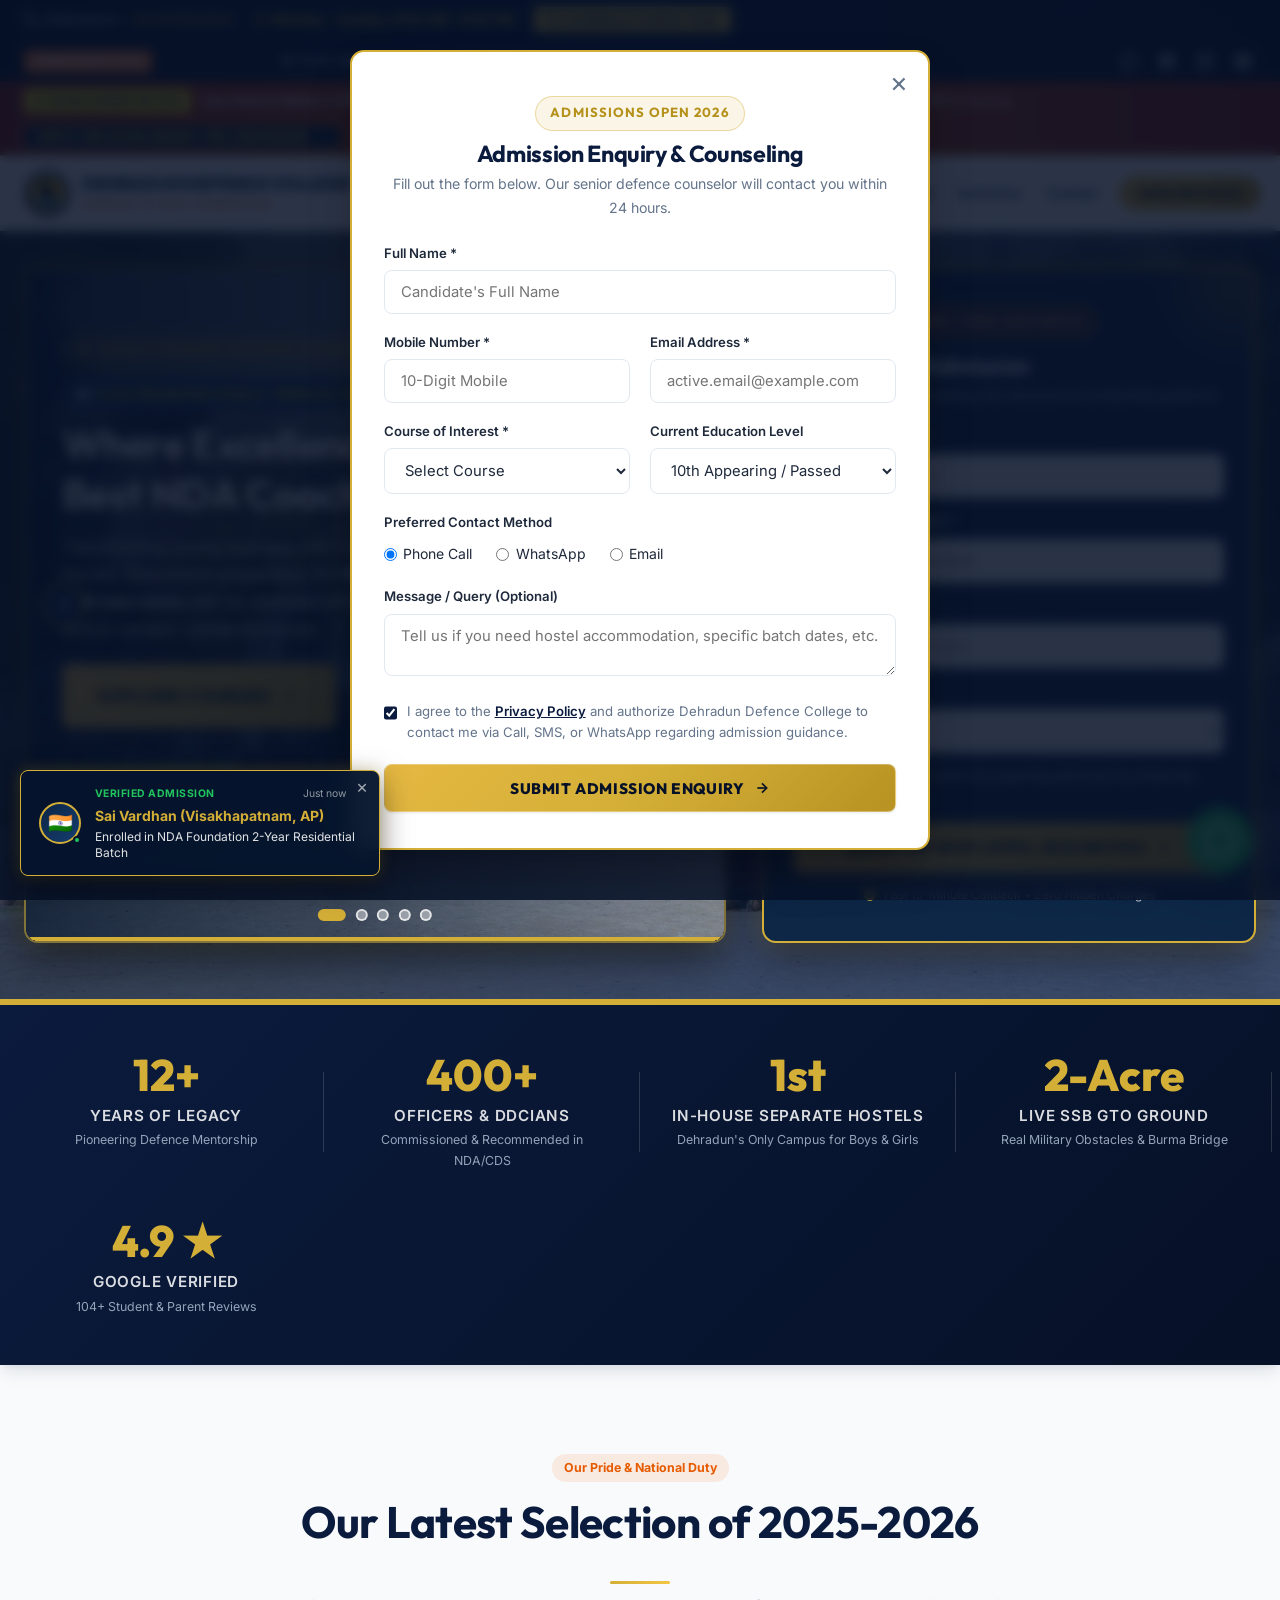
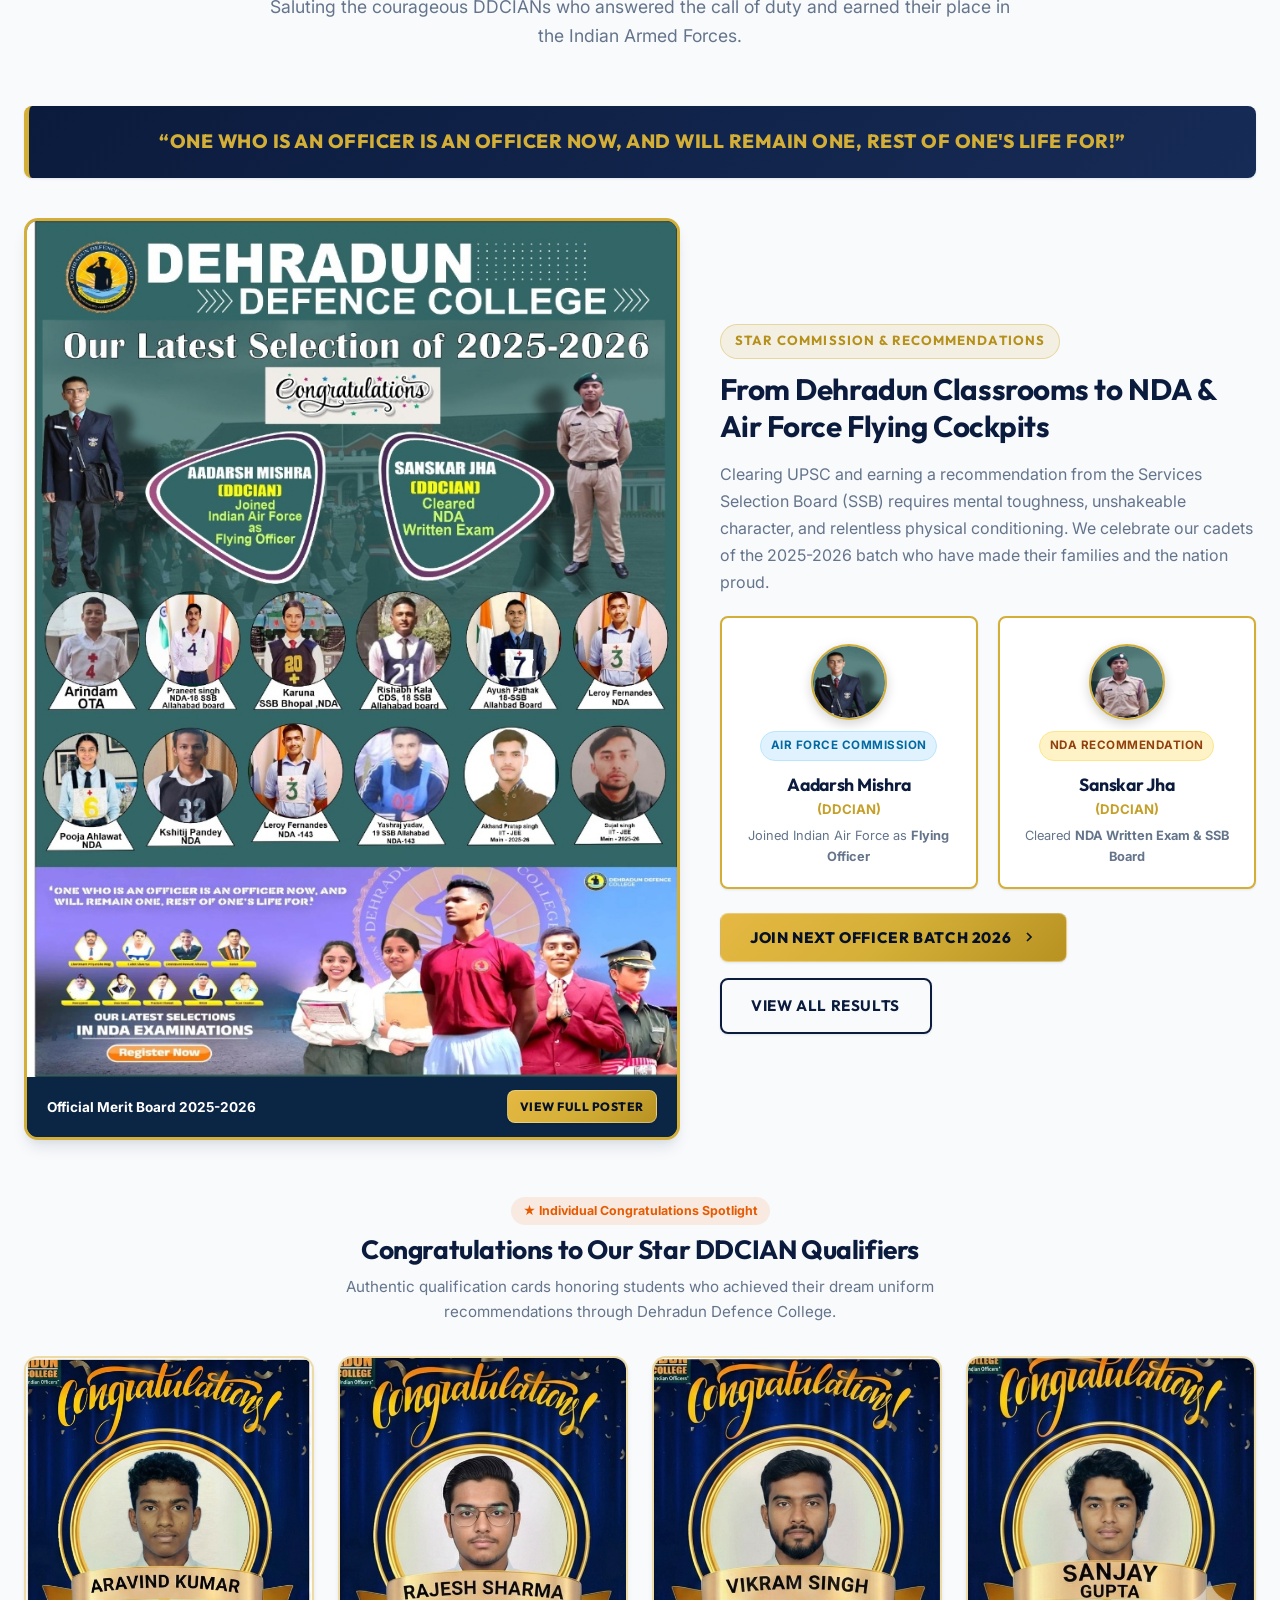
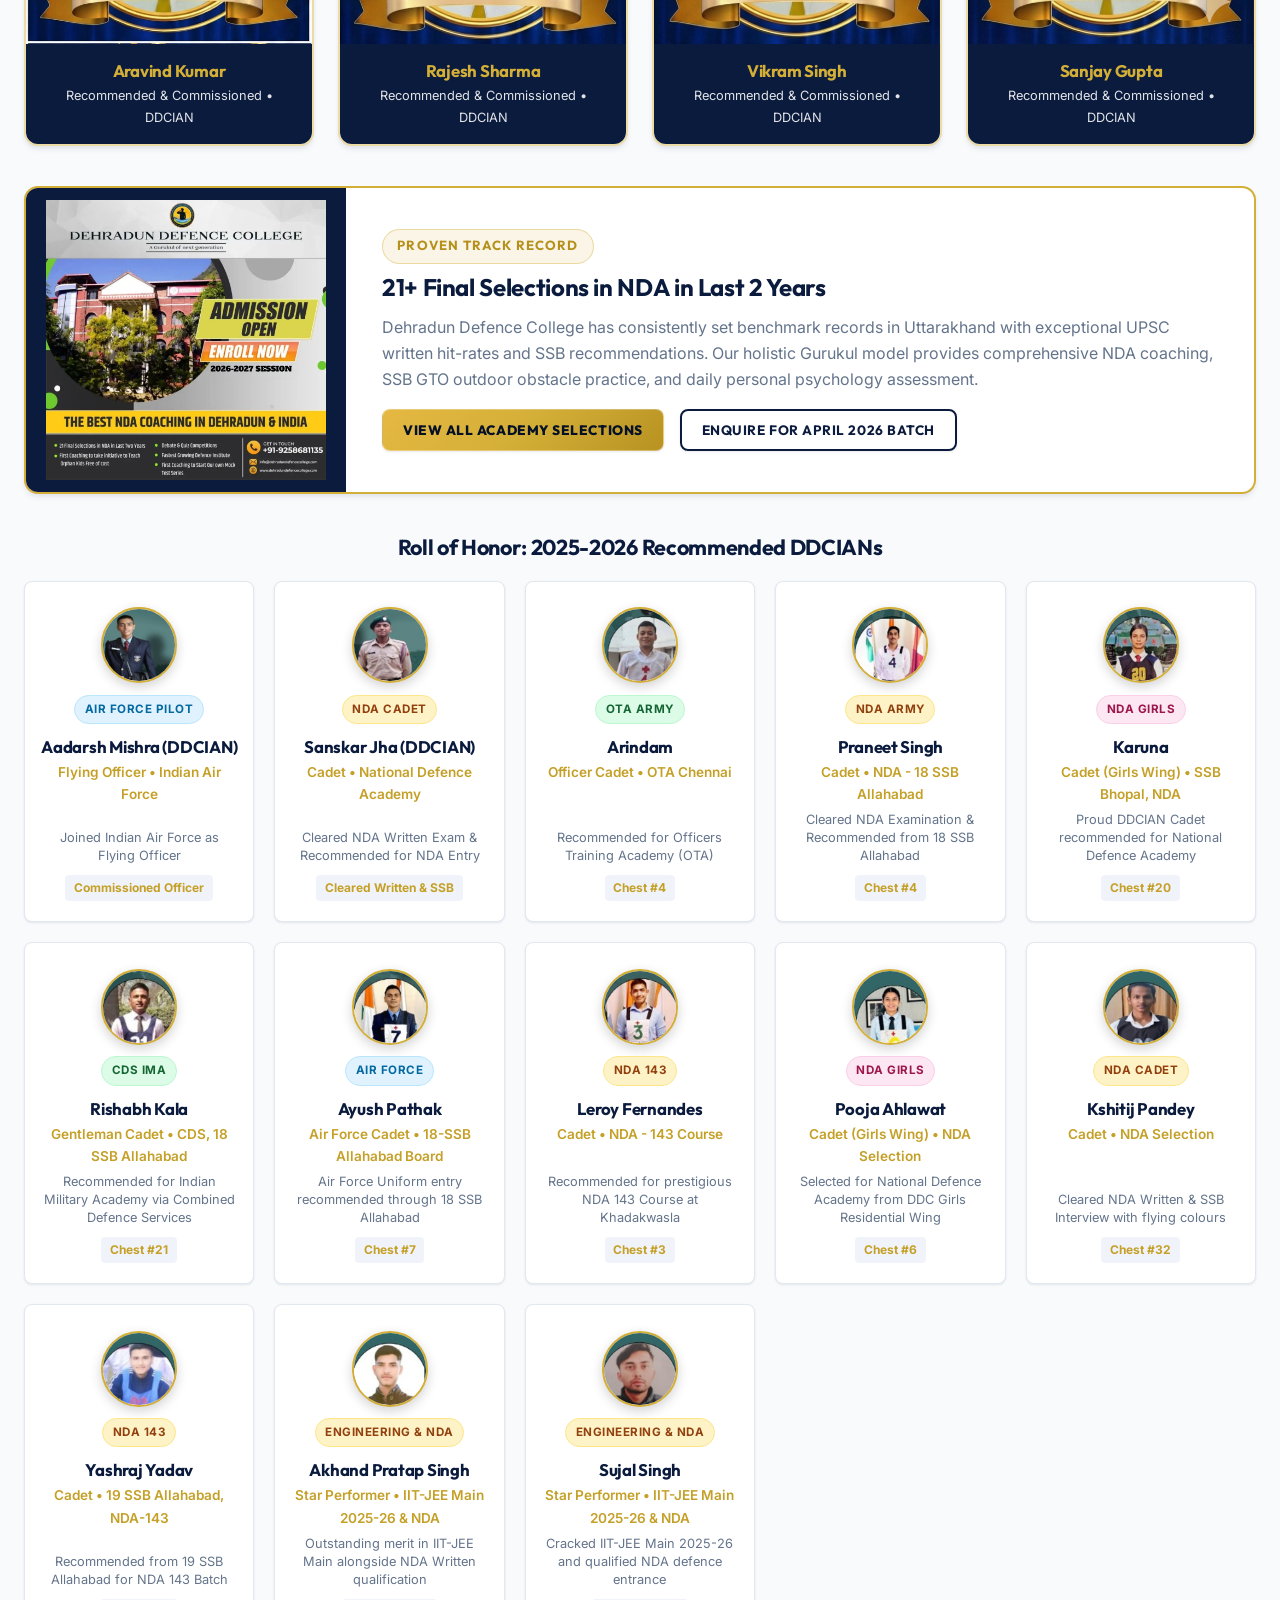
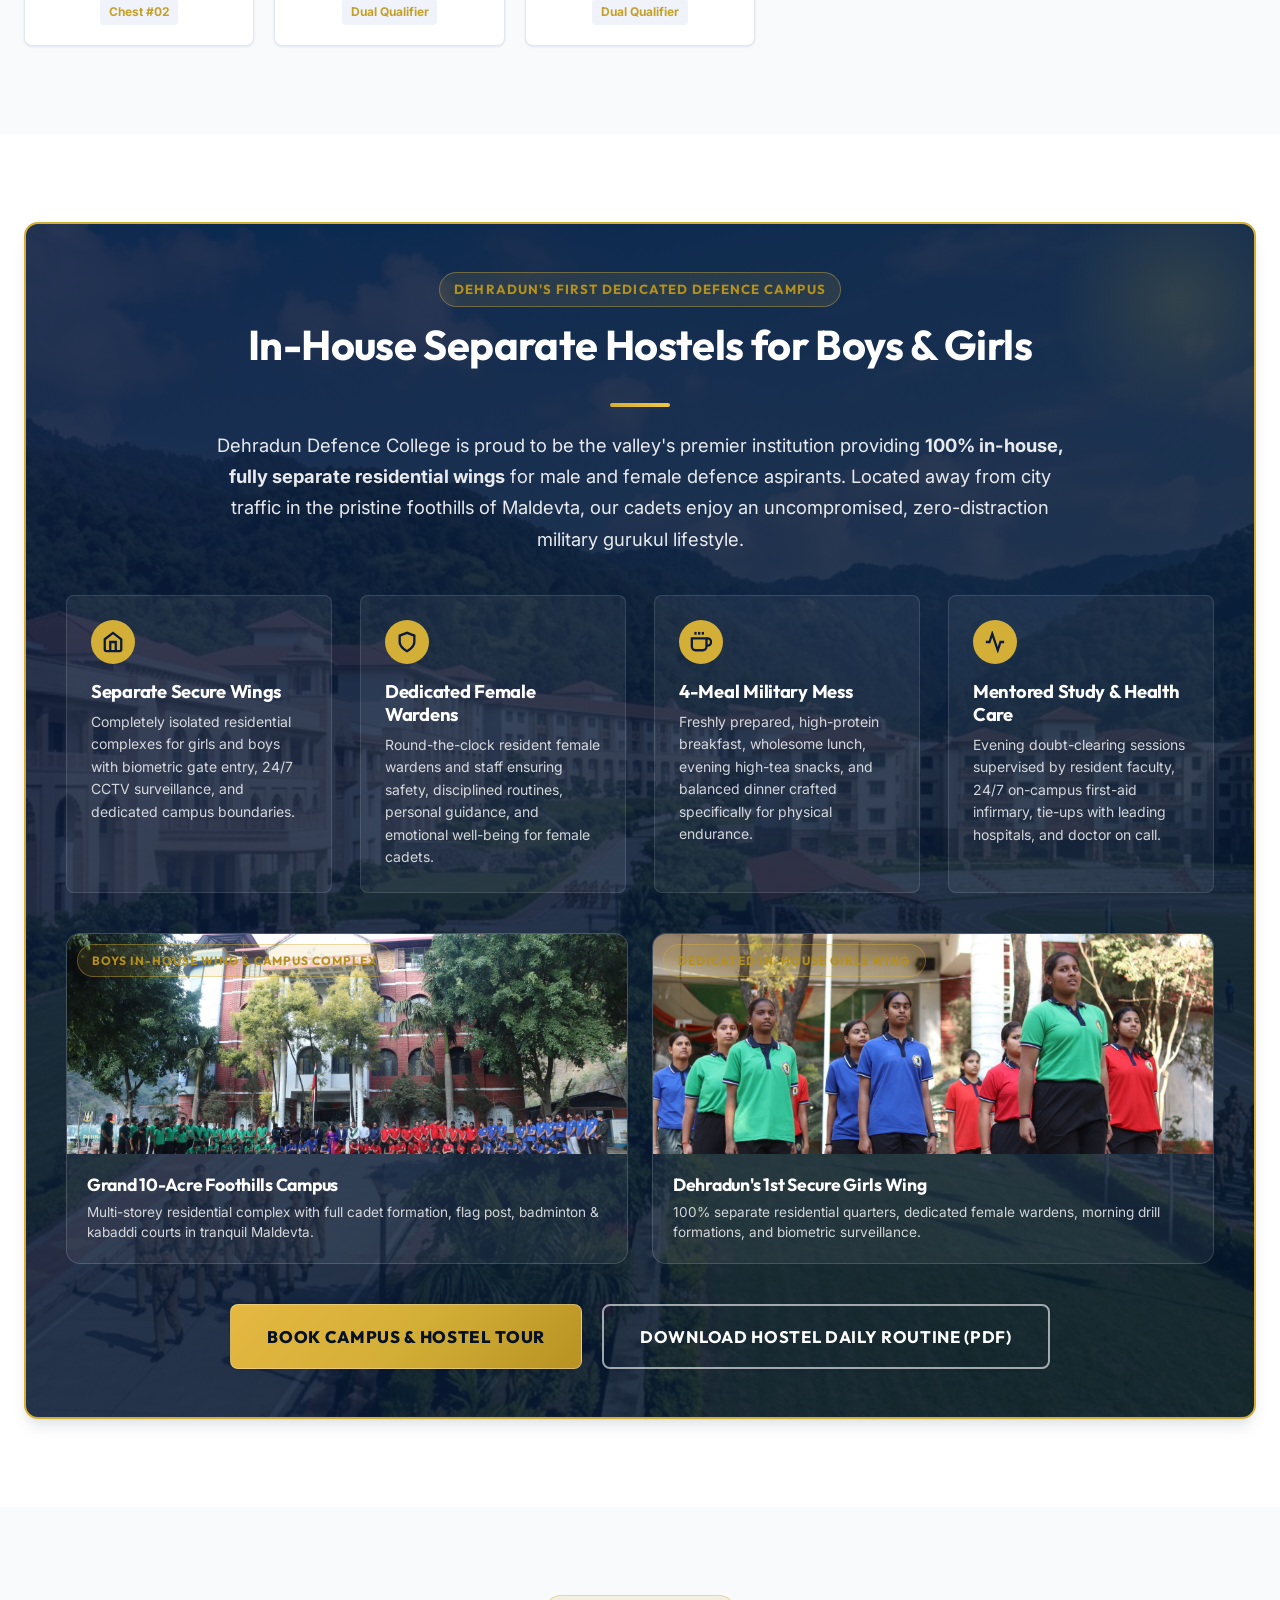
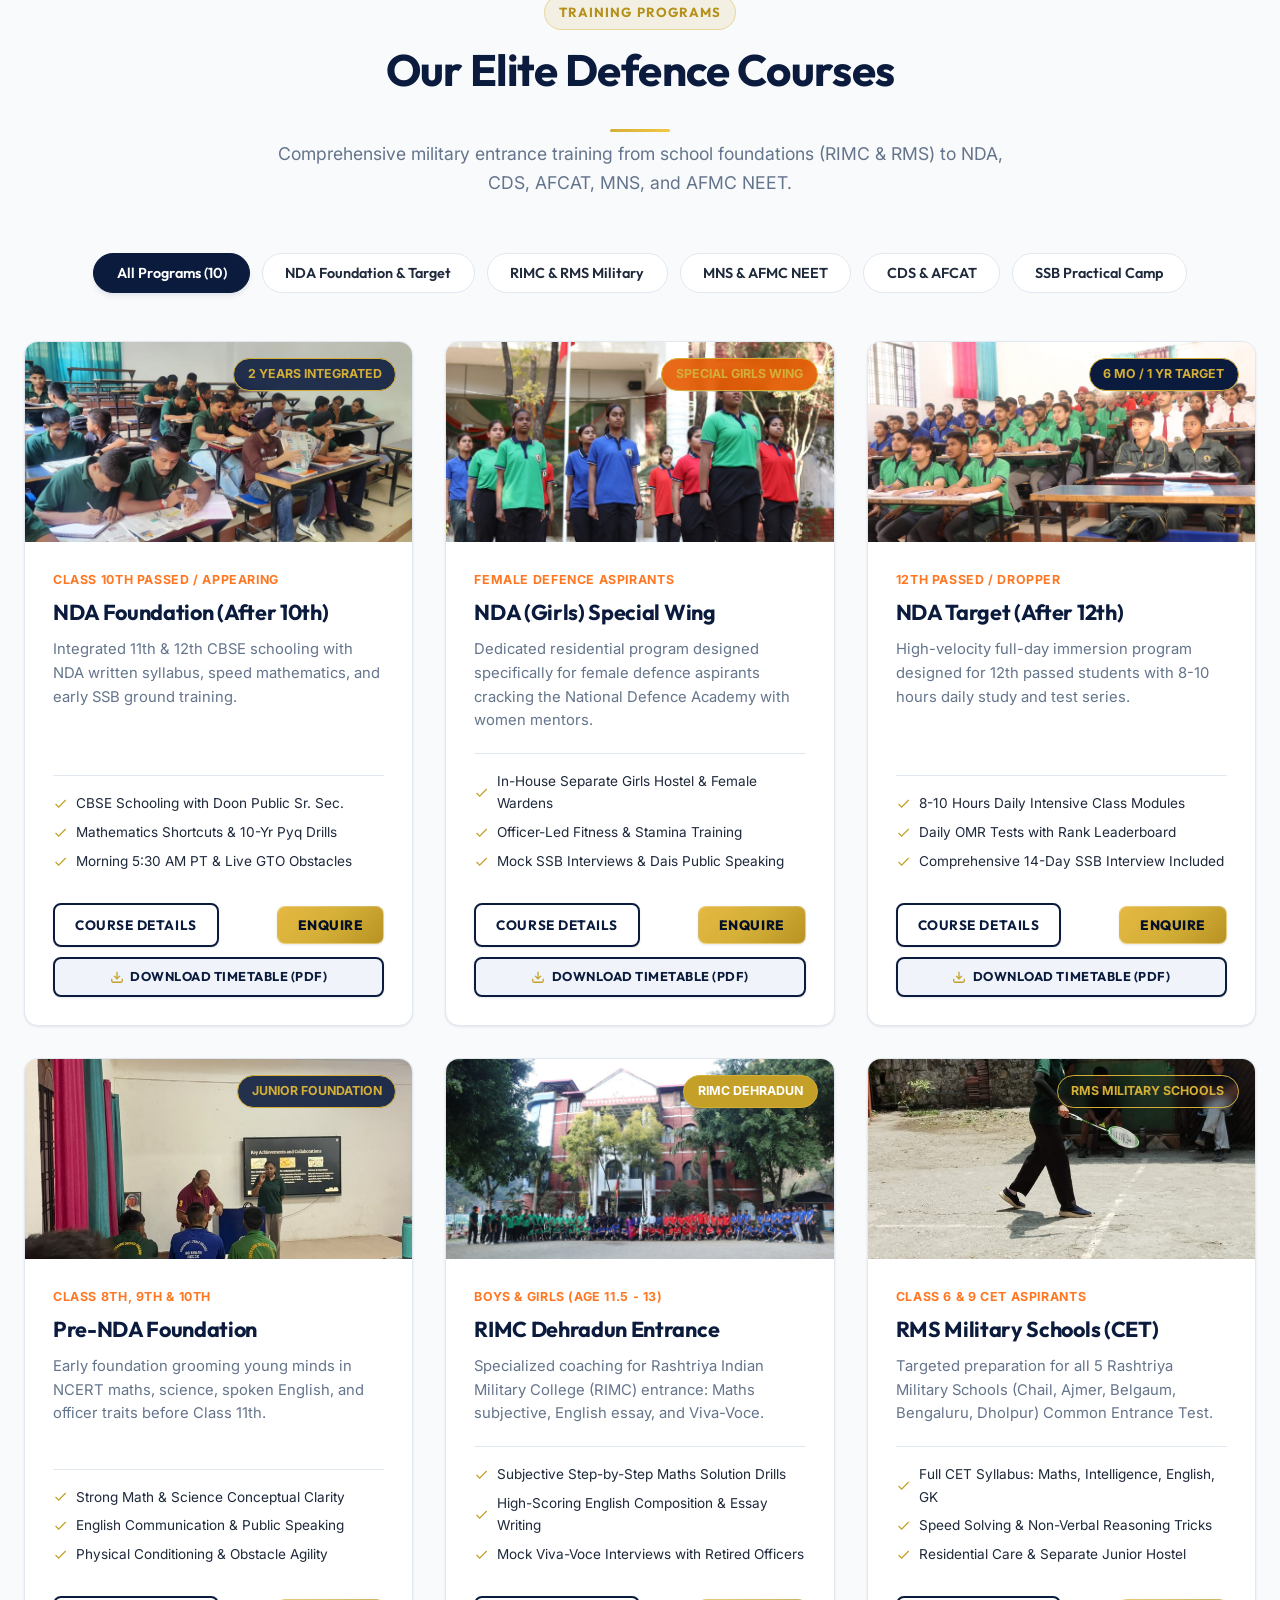
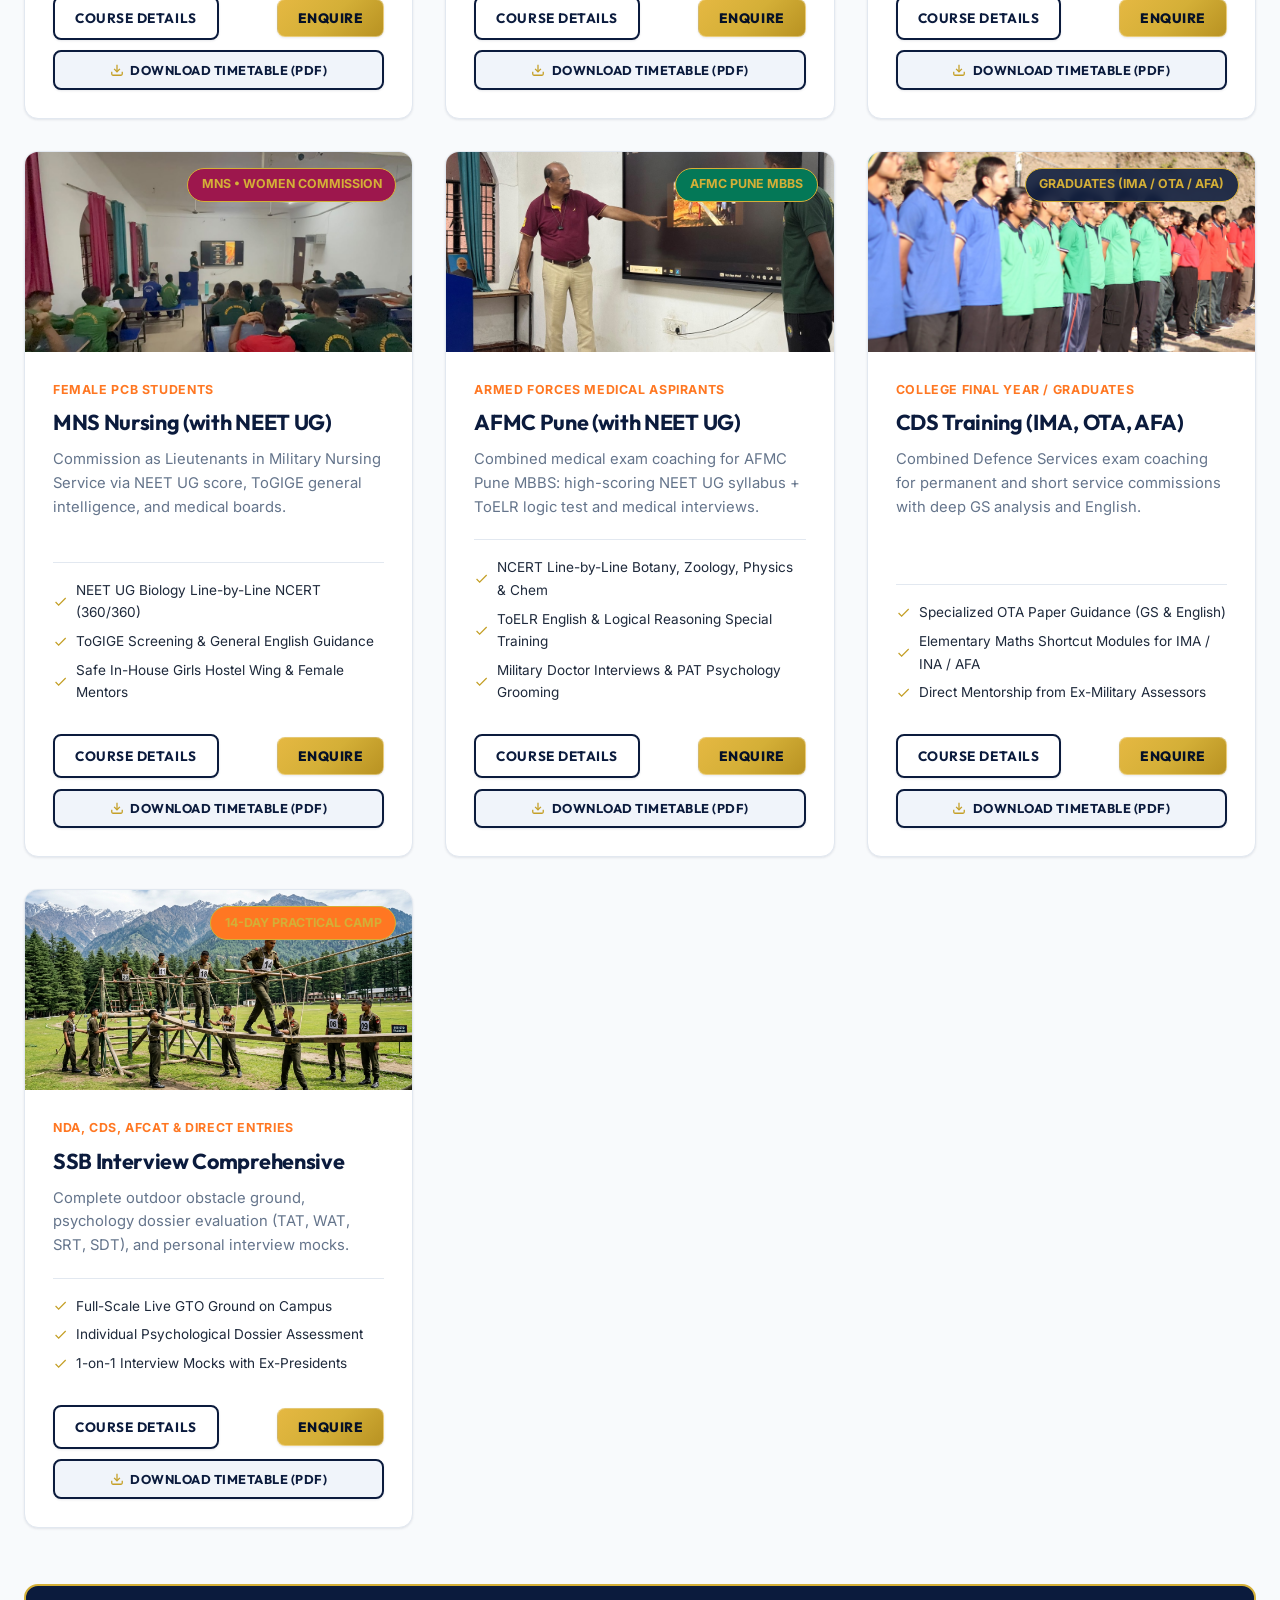
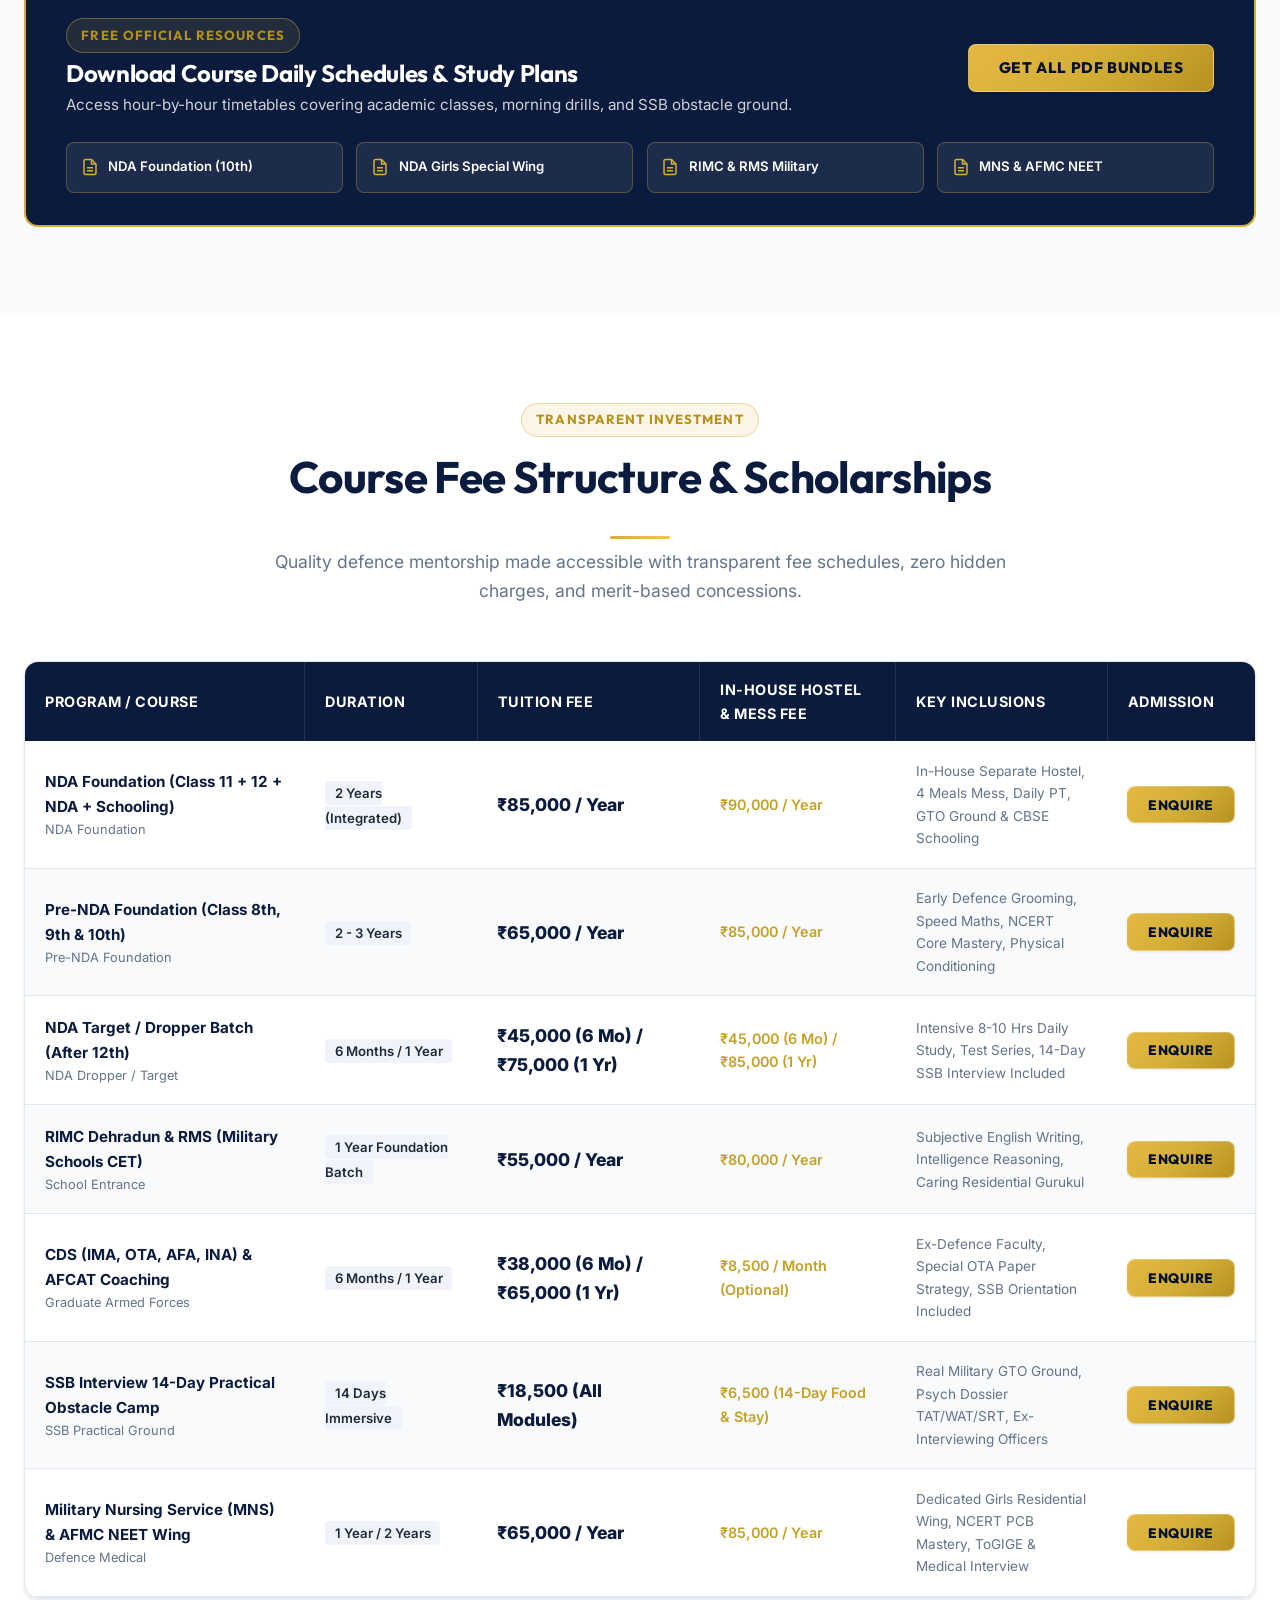
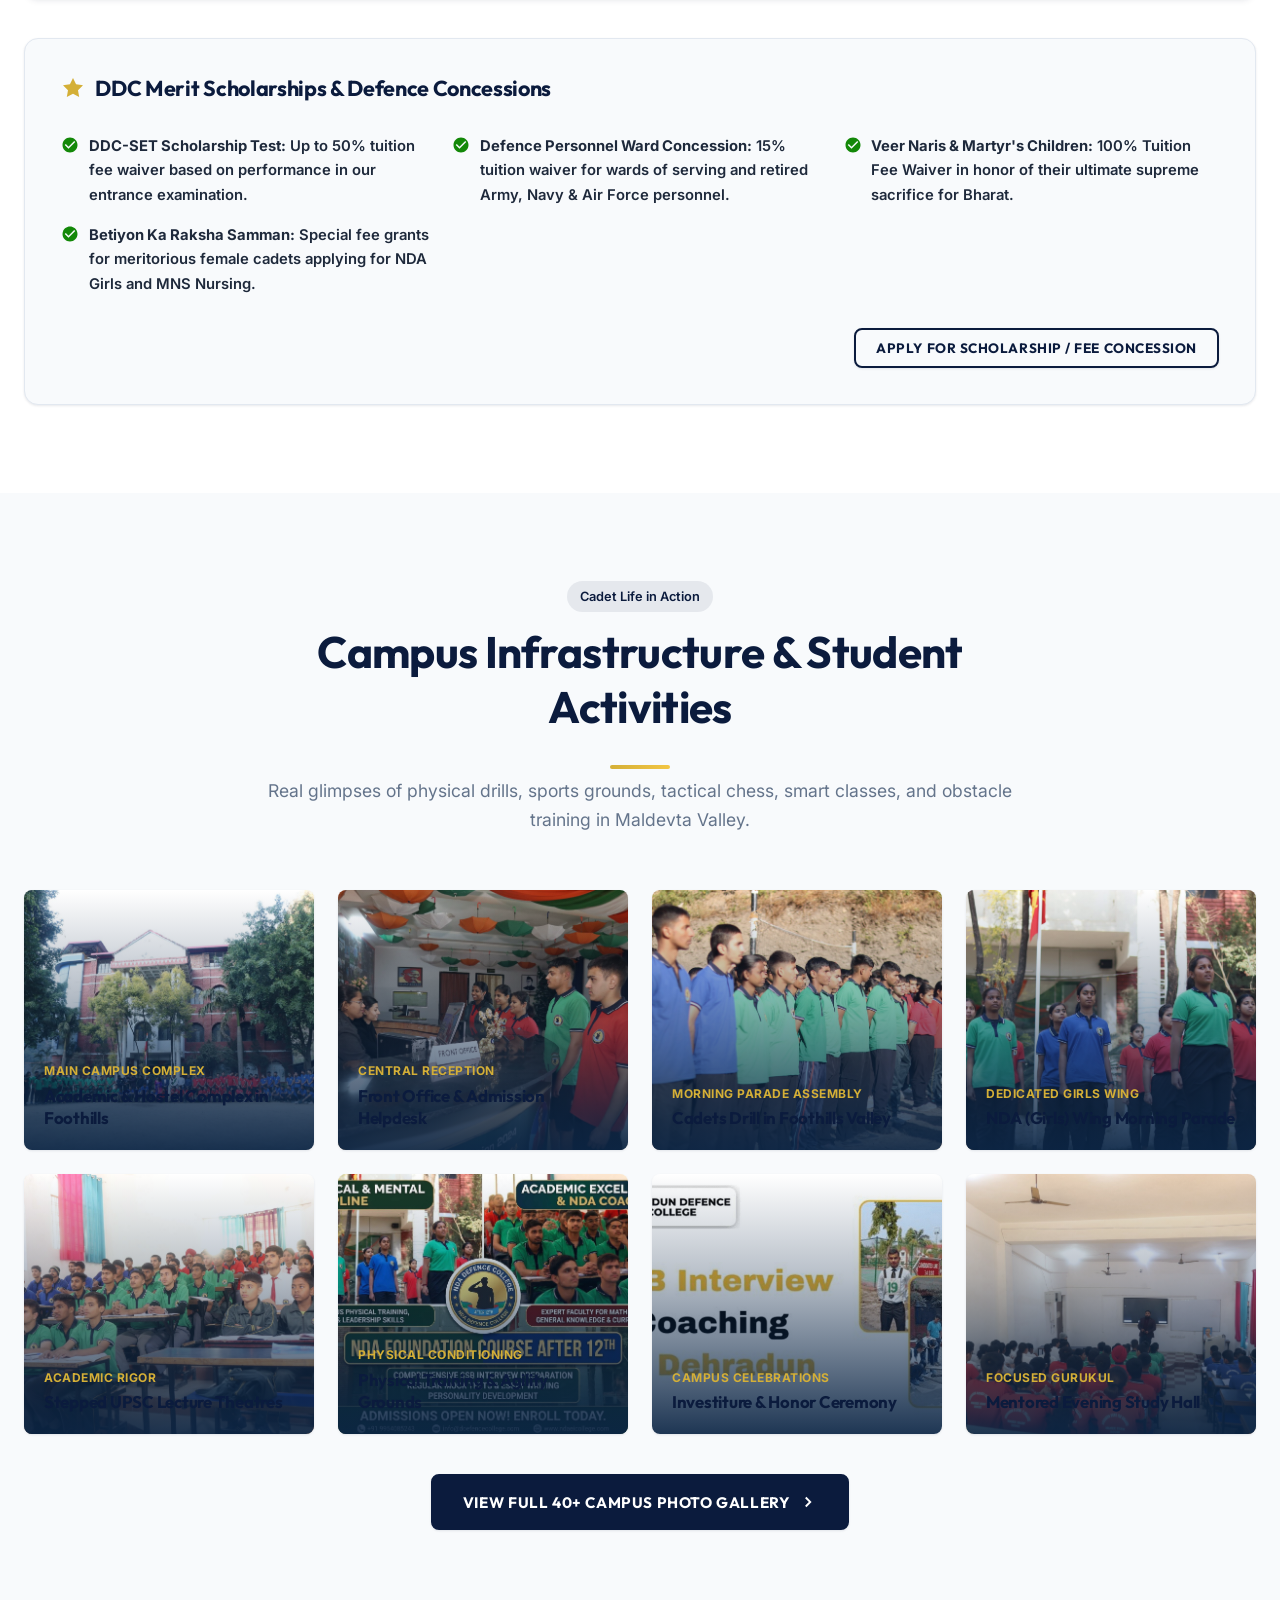
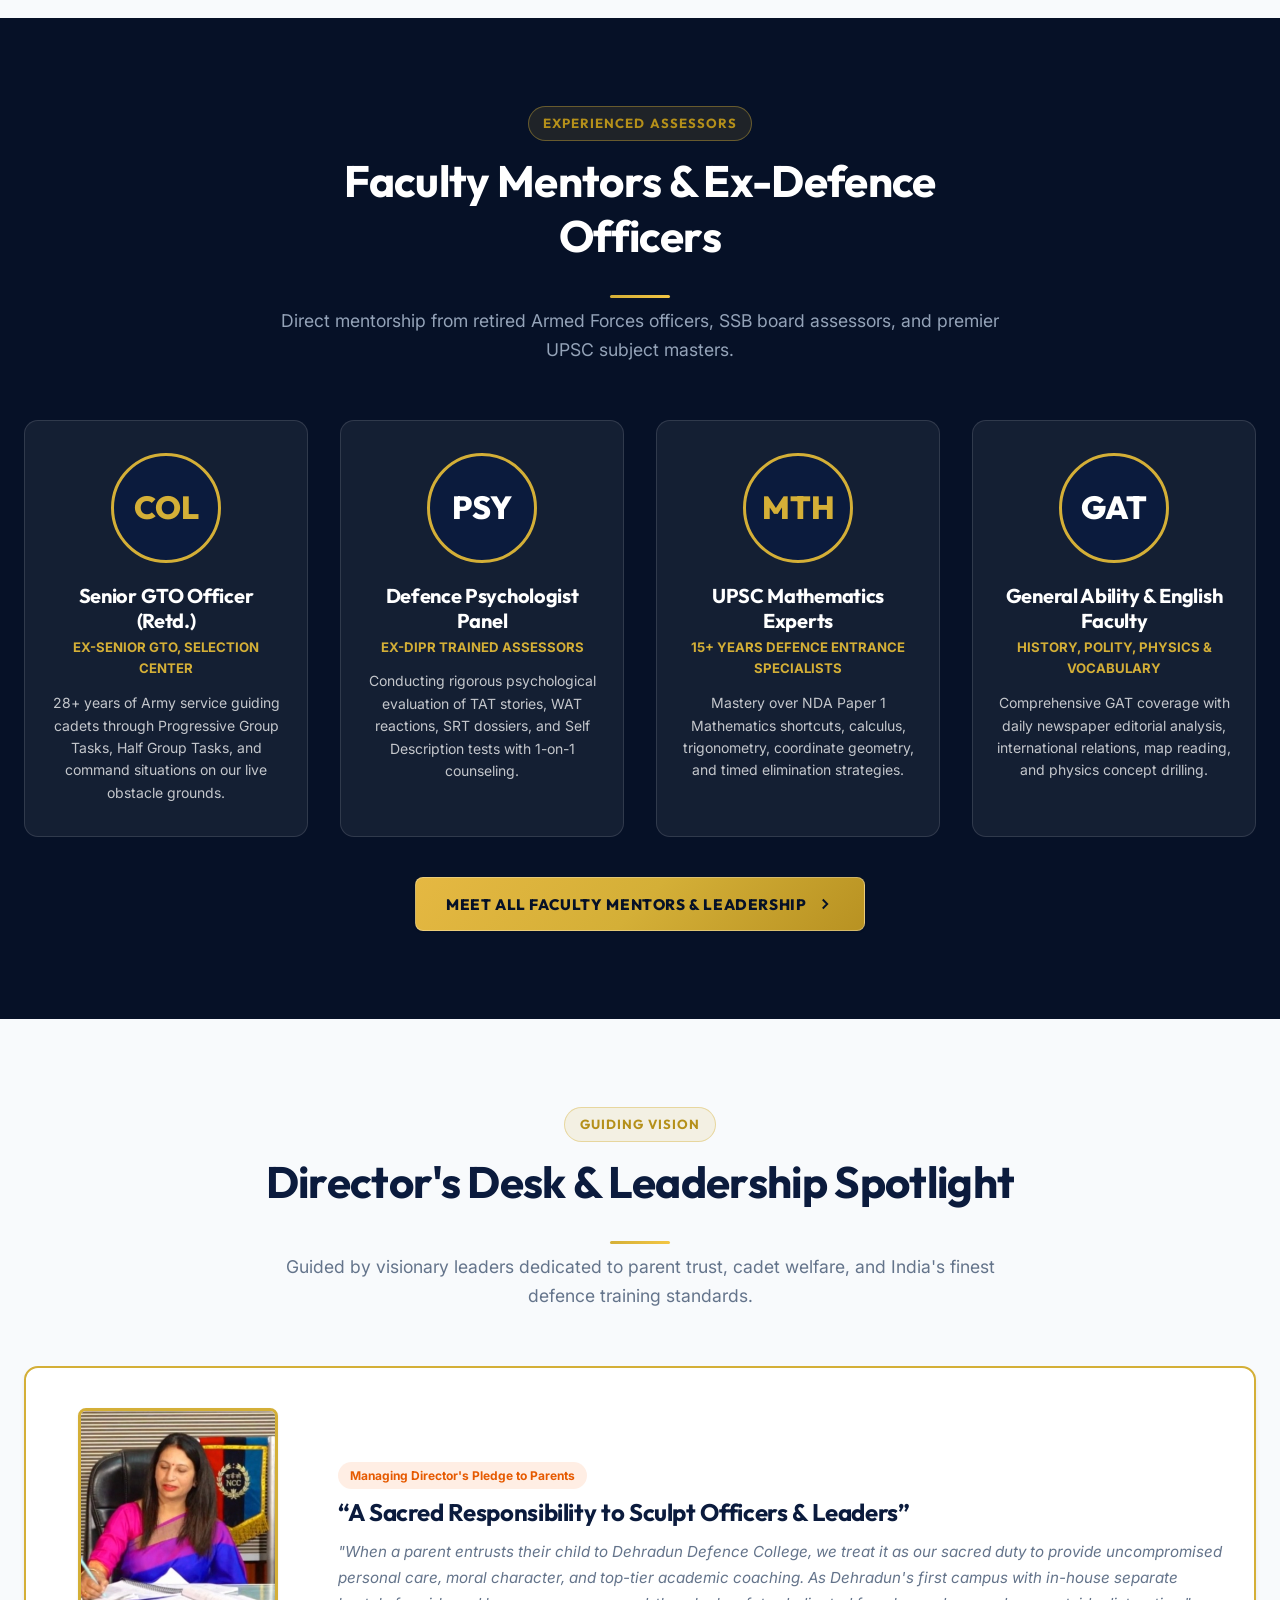
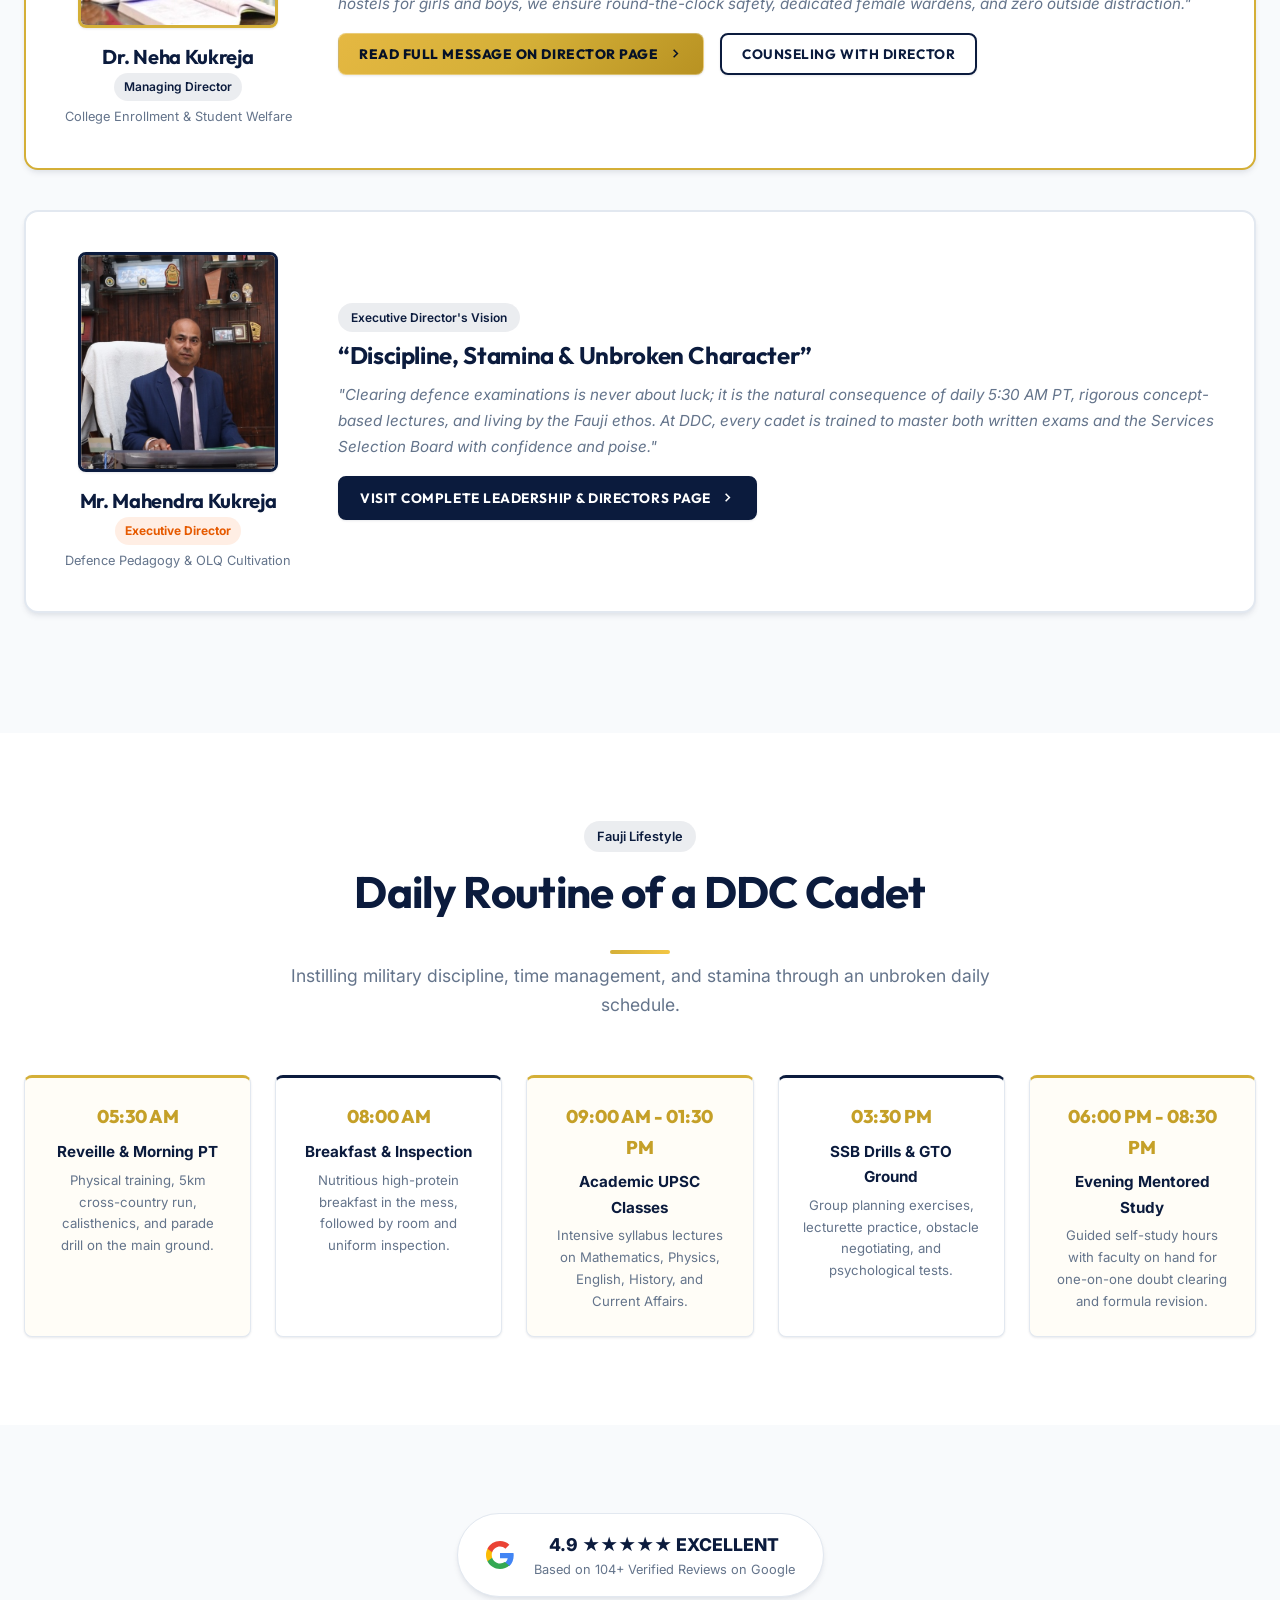
==== index.html @ 3473315b "Enhance hero mobile view layout and trigger registration popup promptly on site open" ====
<!DOCTYPE html>
<html lang="en">
<head>
    <meta charset="UTF-8">
    <meta name="viewport" content="width=device-width, initial-scale=1.0">
    <title>Best NDA Coaching in Dehradun | Dehradun Defence College</title>
    <meta name="description" content="Join Dehradun Defence College: Best NDA Coaching in Dehradun, 2025-2026 Selections, 1st Campus with In-House Separate Hostels for Boys &amp; Girls, GTO Ground, RIMC, RMS, MNS, NEET &amp; CDS.">
    <meta name="keywords" content="Best NDA Coaching in Dehradun, Top NDA Coaching Institute in India, Dreamers Edu Hub Dehradun, Doon Defence Dreamers, Best Defence Academy in Dehradun, NDA Coaching with Hostel and Mess Facilities, NDA Coaching with Schooling in Dehradun, NDA Foundation Course after 10th, Pre-NDA Foundation Course (8th to 10th class), CDS Coaching in Dehradun, CDS OTA Coaching Institute, AFCAT Exam Preparation Coaching, SSB Interview Coaching Dehradun, Best GTO Ground for SSB Training, RIMC and Sainik School Coaching Dehradun, Military Nursing Service (MNS) Coaching, NDA coaching near Sahastradhara Road Dehradun, Top-rated defence academy near JK Tower Dehradun, Best NDA written and SSB coaching in Uttarakhand">
    <meta name="robots" content="index, follow, max-snippet:-1, max-image-preview:large, max-video-preview:-1">
    <link rel="canonical" href="http://localhost/consultancy/">
    
    <!-- Favicon & Touch Icons -->
    <link rel="icon" type="image/png" sizes="32x32" href="assets/images/favicon.png">
    <link rel="icon" type="image/x-icon" href="favicon.ico">
    <link rel="apple-touch-icon" sizes="180x180" href="assets/images/apple-touch-icon.png">
    
    <!-- Open Graph Metadata -->
    <meta property="og:locale" content="en_US">
    <meta property="og:type" content="website">
    <meta property="og:title" content="Best NDA Coaching in Dehradun | Dehradun Defence College">
    <meta property="og:description" content="Join Dehradun Defence College: Best NDA Coaching in Dehradun, 2025-2026 Selections, 1st Campus with In-House Separate Hostels for Boys &amp; Girls, GTO Ground, RIMC, RMS, MNS, NEET &amp; CDS.">
    <meta property="og:url" content="http://localhost/consultancy/">
    <meta property="og:site_name" content="Dehradun Defence College">
    <meta property="og:image" content="http://localhost/consultancy/assets/images/hero-cadets.jpg">
    <meta property="og:image:width" content="1200">
    <meta property="og:image:height" content="630">

    <!-- Twitter Card -->
    <meta name="twitter:card" content="summary_large_image">
    <meta name="twitter:title" content="Best NDA Coaching in Dehradun | Dehradun Defence College">
    <meta name="twitter:description" content="Join Dehradun Defence College: Best NDA Coaching in Dehradun, 2025-2026 Selections, 1st Campus with In-House Separate Hostels for Boys &amp; Girls, GTO Ground, RIMC, RMS, MNS, NEET &amp; CDS.">
    <meta name="twitter:image" content="http://localhost/consultancy/assets/images/hero-cadets.jpg">

    <!-- Schema.org Educational Organization Structured Data -->
    <script type="application/ld+json">
    {
      "@context": "https://schema.org",
      "@type": "EducationalOrganization",
      "name": "Dehradun Defence College",
      "alternateName": ["Dehradun Defence College", "DDC Dehradun", "Best NDA Coaching in Dehradun", "Top NDA Coaching Institute in India"],
      "url": "http://localhost/consultancy",
      "logo": "http://localhost/consultancy/assets/images/logo.png",
      "description": "Premier defence coaching academy in Dehradun providing NDA Foundation, CDS, AFCAT, and SSB interview training with residential hostel campus.",
      "keywords": "Best NDA Coaching in Dehradun, Top NDA Coaching Institute in India, Dreamers Edu Hub Dehradun, Doon Defence Dreamers, Best Defence Academy in Dehradun, NDA Coaching with Hostel and Mess Facilities, NDA Coaching with Schooling in Dehradun, NDA Foundation Course after 10th, Pre-NDA Foundation Course (8th to 10th class), CDS Coaching in Dehradun, CDS OTA Coaching Institute, AFCAT Exam Preparation Coaching, SSB Interview Coaching Dehradun, Best GTO Ground for SSB Training, RIMC and Sainik School Coaching Dehradun, Military Nursing Service (MNS) Coaching, NDA coaching near Sahastradhara Road Dehradun, Top-rated defence academy near JK Tower Dehradun, Best NDA written and SSB coaching in Uttarakhand",
      "knowsAbout": [
        "NDA Exam Preparation",
        "NDA Foundation Course after 10th",
        "Pre-NDA Foundation Course (8th to 10th class)",
        "SSB Interview Coaching",
        "Best GTO Ground for SSB Training",
        "CDS Coaching",
        "CDS OTA Coaching",
        "AFCAT Exam Preparation",
        "RIMC and Sainik School Coaching",
        "Military Nursing Service (MNS) Coaching"
      ],
      "areaServed": ["Dehradun", "Uttarakhand", "Sahastradhara Road", "JK Tower Area", "India"],
      "address": {
        "@type": "PostalAddress",
        "streetAddress": "Maldevta Road, Near Laal Pull (Red Bridge), Lwarkha",
        "addressLocality": "Dehradun",
        "addressRegion": "Uttarakhand",
        "postalCode": "248008",
        "addressCountry": "IN"
      },
      "telephone": ["+91 9719104024", "+91 8650666609", "+91 7895510755"],
      "email": "dehradundefencecollege@gmail.com",
      "founder": {
        "@type": "Person",
        "name": "Mr. Zaheer Ahmed, Mr. Gaurav Sharma & Mr. Mahendra Kukreja",
        "jobTitle": "Board of Directors"
      },
      "openingHours": "Mo-Su 08:00-18:00"
    }
    </script>

    <!-- Stylesheets -->
    <link rel="stylesheet" href="assets/css/style.css">
</head>
<body>

    <!-- 1. Top Announcement Bar -->
    <div class="top-notice-bar">
        <div class="container top-notice-content">
            <div class="top-notice-left">
                <span class="top-notice-item">
                    <svg width="15" height="15" viewBox="0 0 24 24" fill="none" stroke="currentColor" stroke-width="2"><path d="M22 16.92v3a2 2 0 0 1-2.18 2 19.79 19.79 0 0 1-8.63-3.07 19.5 19.5 0 0 1-6-6 19.79 19.79 0 0 1-3.07-8.67A2 2 0 0 1 4.11 2h3a2 2 0 0 1 2 1.72 12.84 12.84 0 0 0 .7 2.81 2 2 0 0 1-.45 2.11L8.09 9.91a16 16 0 0 0 6 6l1.27-1.27a2 2 0 0 1 2.11-.45 12.84 12.84 0 0 0 2.81.7A2 2 0 0 1 22 16.92z"></path></svg>
                    <span>Admissions:</span>
                    <a href="tel:+919719104024">+91 9719104024</a>
                </span>
                <span class="top-notice-item top-visiting-hours">
                    <svg width="14" height="14" viewBox="0 0 24 24" fill="none" stroke="currentColor" stroke-width="2"><circle cx="12" cy="12" r="10"></circle><polyline points="12 6 12 12 16 14"></polyline></svg>
                    <span>Monday - Sunday: 8:00 AM - 6:00 PM</span>
                </span>
                <button type="button" class="btn-top-schedule-tour open-enquiry-modal" data-course="Schedule Campus Tour">
                    <svg width="13" height="13" viewBox="0 0 24 24" fill="none" stroke="currentColor" stroke-width="2.5"><rect x="3" y="4" width="18" height="18" rx="2" ry="2"></rect><line x1="16" y1="2" x2="16" y2="6"></line><line x1="8" y1="2" x2="8" y2="6"></line><line x1="3" y1="10" x2="21" y2="10"></line></svg>
                    <span>SCHEDULE CAMPUS TOUR</span>
                </button>
            </div>

            <div class="top-marquee-wrap">
                <span class="top-marquee-tag">Admissions 2026</span>
                <marquee behavior="scroll" direction="left" scrollamount="5" style="color: rgba(255,255,255,0.9); font-size: 0.825rem;">
                    ★ Fresh Batches for NDA 2 2026 & NDA Foundation (After 10th) Admissions Now Open! Limited Seats with In-Campus Hostel & Daily SSB Ground Training. ★
                </marquee>
            </div>

            <div class="top-social-links">
                <a href="https://wa.me/919719104024?text=Hello+Dehradun+Defence+College%2C+I+am+interested+in+admission+for+NDA%2FDefence+exam+coaching.+Please+share+course+and+batch+details." target="_blank" rel="noopener" aria-label="WhatsApp Us">
                    <svg width="14" height="14" viewBox="0 0 24 24" fill="currentColor"><path d="M.057 24l1.687-6.163c-1.041-1.804-1.588-3.849-1.587-5.946.003-6.556 5.338-11.891 11.893-11.891 3.181.001 6.167 1.24 8.413 3.488 2.245 2.248 3.481 5.236 3.48 8.414-.003 6.557-5.338 11.892-11.893 11.892-1.99-.001-3.951-.5-5.688-1.448l-6.305 1.654zm6.597-3.807c1.676.995 3.276 1.591 5.392 1.592 5.448 0 9.886-4.434 9.889-9.885.002-5.462-4.415-9.89-9.881-9.892-5.452 0-9.887 4.434-9.889 9.884-.001 2.225.651 3.891 1.746 5.634l-.999 3.648 3.742-.981z"/></svg>
                </a>
                <a href="https://www.facebook.com/people/Dehradun-Defence-College/100088052876273/" target="_blank" rel="noopener" aria-label="Facebook">
                    <svg width="14" height="14" viewBox="0 0 24 24" fill="currentColor"><path d="M24 12.073c0-6.627-5.373-12-12-12s-12 5.373-12 12c0 5.99 4.388 10.954 10.125 11.854v-8.385H7.078v-3.47h3.047V9.43c0-3.007 1.792-4.669 4.533-4.669 1.312 0 2.686.235 2.686.235v2.953H15.83c-1.491 0-1.956.925-1.956 1.874v2.25h3.328l-.532 3.47h-2.796v8.385C19.612 23.027 24 18.062 24 12.073z"/></svg>
                </a>
                <a href="https://www.instagram.com/dehradundefencecollege/" target="_blank" rel="noopener" aria-label="Instagram">
                    <svg width="14" height="14" viewBox="0 0 24 24" fill="currentColor"><path d="M12 2.163c3.204 0 3.584.012 4.85.07 3.252.148 4.771 1.691 4.919 4.919.058 1.265.069 1.645.069 4.849 0 3.205-.012 3.584-.069 4.849-.149 3.225-1.664 4.771-4.919 4.919-1.266.058-1.644.07-4.85.07-3.204 0-3.584-.012-4.849-.07-3.26-.149-4.771-1.699-4.919-4.92-.058-1.265-.07-1.644-.07-4.849 0-3.204.013-3.583.07-4.849.149-3.227 1.664-4.771 4.919-4.919 1.266-.057 1.645-.069 4.849-.069zm0-2.163c-3.259 0-3.667.014-4.947.072-4.358.2-6.78 2.618-6.98 6.98-.059 1.281-.073 1.689-.073 4.948 0 3.259.014 3.668.072 4.948.2 4.358 2.618 6.78 6.98 6.98 1.281.058 1.689.072 4.948.072 3.259 0 3.668-.014 4.948-.072 4.354-.2 6.782-2.618 6.979-6.98.059-1.28.073-1.689.073-4.948 0-3.259-.014-3.667-.072-4.947-.196-4.354-2.617-6.78-6.979-6.98-1.281-.059-1.69-.073-4.949-.073zm0 5.838c-3.403 0-6.162 2.759-6.162 6.162s2.759 6.163 6.162 6.163 6.162-2.759 6.162-6.163c0-3.403-2.759-6.162-6.162-6.162zm0 10.162c-2.209 0-4-1.79-4-4 0-2.209 1.791-4 4-4s4 1.791 4 4c0 2.21-1.791 4-4 4zm6.406-11.845c-.796 0-1.441.645-1.441 1.44s.645 1.44 1.441 1.44c.795 0 1.439-.645 1.439-1.44s-.644-1.44-1.439-1.44z"/></svg>
                </a>
                <a href="https://www.youtube.com/@dehradundefencecollege" target="_blank" rel="noopener" aria-label="YouTube">
                    <svg width="14" height="14" viewBox="0 0 24 24" fill="currentColor"><path d="M23.498 6.186a3.016 3.016 0 0 0-2.122-2.136C19.505 3.545 12 3.545 12 3.545s-7.505 0-9.377.505A3.017 3.017 0 0 0 .502 6.186C0 8.07 0 12 0 12s0 3.93.502 5.814a3.016 3.016 0 0 0 2.122 2.136c1.871.505 9.376.505 9.376.505s7.505 0 9.377-.505a3.015 3.015 0 0 0 2.122-2.136C24 15.93 24 12 24 12s0-3.93-.502-5.814zM9.545 15.568V8.432L15.818 12l-6.273 3.568z"/></svg>
                </a>
            </div>
        </div>
    </div>

    <!-- Top Scholarship Announcement Bar (Client Requested) -->
    <div class="top-scholarship-bar" id="topScholarshipBar">
        <div class="container top-scholarship-inner">
            <div class="top-scholarship-left">
                <span class="top-scholarship-badge">
                    <svg width="13" height="13" viewBox="0 0 24 24" fill="currentColor"><path d="M12 2L15.09 8.26L22 9.27L17 14.14L18.18 21.02L12 17.77L5.82 21.02L7 14.14L2 9.27L8.91 8.26L12 2Z"/></svg>
                    SCHOLARSHIP NOTICE
                </span>
                <span class="top-scholarship-text">
                    <strong>Veer Naris &amp; Martyr's Children:</strong> 100% Tuition Fee Waiver &bull; <strong>Betiyon Ka Raksha Samman:</strong> Special grants for NDA Girls &amp; MNS Nursing
                </span>
            </div>
            <div class="top-scholarship-actions">
                <button type="button" class="btn-scholarship-apply" id="openScholarshipPopup">
                    <span>APPLY FOR SCHOLARSHIP / FEE CONCESSION</span>
                    <svg width="13" height="13" viewBox="0 0 24 24" fill="none" stroke="currentColor" stroke-width="2.5"><polyline points="9 18 15 12 9 6"></polyline></svg>
                </button>
                <button type="button" class="btn-scholarship-close" id="closeScholarshipBar" aria-label="Dismiss Scholarship Notice">&times;</button>
            </div>
        </div>
    </div>

    <!-- 2. Sticky Header Bar -->
    <header class="site-header" id="masthead">
        <div class="container header-container">
            <!-- Brand Identity -->
            <a href="./" class="brand-logo" title="Dehradun Defence College — Gurukul of Next Generation">
                <img src="assets/images/logo.png" alt="Dehradun Defence College Official Emblem" class="brand-logo-img">
                <div class="brand-text">
                    <span class="brand-title">Dehradun Defence College</span>
                    <span class="brand-subtitle">Gurukul of Next Generation</span>
                </div>
            </a>

            <!-- Navigation Links -->
            <nav class="nav-menu" id="primaryNav" aria-label="Main Navigation">
                <a href="./" class="nav-link active">Home</a>
                <a href="about" class="nav-link ">About Us</a>
                
                <!-- Courses Dropdown -->
                <div class="nav-dropdown">
                    <a href="courses" class="nav-link nav-dropdown-toggle ">
                        <span>Courses</span>
                        <svg width="12" height="12" viewBox="0 0 24 24" fill="none" stroke="currentColor" stroke-width="2.5"><polyline points="6 9 12 15 18 9"></polyline></svg>
                    </a>
                    <div class="dropdown-menu">
                        <a href="course-detail?course=nda-foundation-10" class="dropdown-item">NDA Foundation (After 10th)</a>
                        <a href="course-detail?course=nda-girls-10" class="dropdown-item">NDA (Girls) Special Wing</a>
                        <a href="course-detail?course=nda-target-12" class="dropdown-item">NDA Target / Dropper Batch</a>
                        <a href="course-detail?course=cds-training" class="dropdown-item">CDS Training (IMA/OTA/AFA)</a>
                        <a href="course-detail?course=afcat-coaching" class="dropdown-item">AFCAT (Air Force Exam)</a>
                        <a href="course-detail?course=ssb-interview" class="dropdown-item">SSB 14-Day Practical Camp</a>
                        <a href="course-detail?course=rimc-sainik" class="dropdown-item">RIMC & RMS Military Schools</a>
                        <a href="course-detail?course=mns-nursing" class="dropdown-item">MNS (Military Nursing) & NEET</a>
                        <a href="courses" class="dropdown-item" style="color: var(--accent-gold-hover); font-weight: 700; border-top: 1px solid var(--border-light); margin-top: 4px; padding-top: 8px;">View All 10 Courses & Fees →</a>
                    </div>
                </div>

                <a href="director" class="nav-link ">Directors</a>
                <a href="faculty-facilities" class="nav-link ">Faculty & Campus</a>
                <a href="results" class="nav-link ">Selections 2026</a>
                <a href="gallery" class="nav-link ">Activities</a>
                <a href="contact" class="nav-link ">Contact</a>

                <div class="mobile-nav-footer">
                    <a href="tel:+919719104024" class="btn btn-outline-navy btn-sm" style="width: 100%; justify-content: center; gap: 0.5rem;">
                        <svg width="15" height="15" viewBox="0 0 24 24" fill="none" stroke="currentColor" stroke-width="2.2"><path d="M22 16.92v3a2 2 0 0 1-2.18 2 19.79 19.79 0 0 1-8.63-3.07 19.5 19.5 0 0 1-6-6 19.79 19.79 0 0 1-3.07-8.67A2 2 0 0 1 4.11 2h3a2 2 0 0 1 2 1.72 12.84 12.84 0 0 0 .7 2.81 2 2 0 0 1-.45 2.11L8.09 9.91a16 16 0 0 0 6 6l1.27-1.27a2 2 0 0 1 2.11-.45 12.84 12.84 0 0 0 2.81.7A2 2 0 0 1 22 16.92z"></path></svg>
                        <span>Call Admissions (+91 9719104024)</span>
                    </a>
                    <button type="button" class="btn btn-gold btn-sm open-enquiry-modal" data-course="General Enquiry" style="width: 100%; justify-content: center;">
                        <span>Enquire Now</span>
                    </button>
                </div>
            </nav>

            <!-- Header Action CTAs -->
            <div class="header-cta-group">
                <a href="tel:+919719104024" class="btn btn-primary btn-sm btn-icon-pulse" style="display: none;" id="headerCallBtn">
                    <svg width="15" height="15" viewBox="0 0 24 24" fill="none" stroke="currentColor" stroke-width="2.2"><path d="M22 16.92v3a2 2 0 0 1-2.18 2 19.79 19.79 0 0 1-8.63-3.07 19.5 19.5 0 0 1-6-6 19.79 19.79 0 0 1-3.07-8.67A2 2 0 0 1 4.11 2h3a2 2 0 0 1 2 1.72 12.84 12.84 0 0 0 .7 2.81 2 2 0 0 1-.45 2.11L8.09 9.91a16 16 0 0 0 6 6l1.27-1.27a2 2 0 0 1 2.11-.45 12.84 12.84 0 0 0 2.81.7A2 2 0 0 1 22 16.92z"></path></svg>
                    <span>Call Now</span>
                </a>

                <button type="button" class="btn btn-gold btn-sm open-enquiry-modal" data-course="General Enquiry">
                    <span>Enquire Now</span>
                </button>

                <!-- Mobile Hamburger Toggle -->
                <button type="button" class="mobile-nav-toggle" aria-label="Toggle Navigation Menu" aria-expanded="false">
                    <svg width="26" height="26" viewBox="0 0 24 24" fill="none" stroke="currentColor" stroke-width="2.2"><line x1="3" y1="12" x2="21" y2="12"></line><line x1="3" y1="6" x2="21" y2="6"></line><line x1="3" y1="18" x2="21" y2="18"></line></svg>
                </button>
            </div>
        </div>
    </header>

    <!-- 1. Hero Split Section: Dynamic Carousel (Left) & Persistent Enquiry Form (Right) -->
    <section class="hero-split-section" id="hero" aria-label="Dehradun Defence College Hero Showcase">
        <div class="container hero-split-grid">
            <!-- Left Side: Dynamic Multi-Slide Showcase Carousel -->
            <div class="hero-slider-wrap">
                <div class="hero-slider" id="hero-slider" aria-label="Hero Highlights Slider">
                    <!-- Slide 1: Welcome & Best NDA Coaching -->
                    <div class="hero-slide active" style="background-image: url('assets/images/campus-building-main.jpg');">
                        <div class="hero-slide-overlay"></div>
                        <div class="hero-slide-content">
                            <div class="hero-badge-wrap">
                                <span class="badge-gold">
                                    <svg width="14" height="14" viewBox="0 0 24 24" fill="currentColor"><path d="M12 2l3.09 6.26L22 9.27l-5 4.87 1.18 6.88L12 17.77l-6.18 3.25L7 14.14 2 9.27l6.91-1.01L12 2z"/></svg>
                                    India’s Premier Defence Gurukul
                                </span>
                                <span class="badge-campus-tag">
                                    🏛️ 2-Acre Residential Campus • Maldevta, Dehradun
                                </span>
                            </div>
                            <h1>
                                Where Excellence Meets Uniform: <br>
                                <span class="gold-highlight">Best NDA Coaching</span> in Dehradun
                            </h1>
                            <p class="hero-slide-subtext">
                                Transforming young aspirants into commissioned officers of the Indian Armed Forces. Specialized preparation for <strong>NDA (Foundation & Target), CDS, AFCAT & SSB Interviews</strong> with ex-defence officers, comprehensive UPSC academics, and in-campus residential hostel.
                            </p>
                            <div class="hero-actions">
                                <a href="#courses" class="btn btn-gold btn-lg">
                                    <span>Explore Courses</span>
                                    <svg width="18" height="18" viewBox="0 0 24 24" fill="none" stroke="currentColor" stroke-width="2.5"><polyline points="9 18 15 12 9 6"></polyline></svg>
                                </a>
                                <a href="#selections" class="btn btn-outline-white btn-lg">
                                    <span>2025-2026 Selections</span>
                                </a>
                            </div>
                            <div class="hero-trust-bullets">
                                <div class="hero-trust-item">
                                    <svg width="18" height="18" viewBox="0 0 24 24" fill="currentColor"><path d="M12 2C6.48 2 2 6.48 2 12s4.48 10 10 10 10-4.48 10-10S17.52 2 12 2zm-2 15l-5-5 1.41-1.41L10 14.17l7.59-7.59L19 8l-9 9z"/></svg>
                                    <span>400+ DDCIAN Officers Commissioned</span>
                                </div>
                                <div class="hero-trust-item">
                                    <svg width="18" height="18" viewBox="0 0 24 24" fill="currentColor"><path d="M12 2C6.48 2 2 6.48 2 12s4.48 10 10 10 10-4.48 10-10S17.52 2 12 2zm-2 15l-5-5 1.41-1.41L10 14.17l7.59-7.59L19 8l-9 9z"/></svg>
                                    <span>1st In-House Separate Hostels</span>
                                </div>
                                <div class="hero-trust-item">
                                    <svg width="18" height="18" viewBox="0 0 24 24" fill="currentColor"><path d="M12 2C6.48 2 2 6.48 2 12s4.48 10 10 10 10-4.48 10-10S17.52 2 12 2zm-2 15l-5-5 1.41-1.41L10 14.17l7.59-7.59L19 8l-9 9z"/></svg>
                                    <span>Live 2-Acre SSB Obstacle GTO Ground</span>
                                </div>
                            </div>
                        </div>
                    </div>

                    <!-- Slide 2: Latest Selection of 2025-2026 (Unobstructed Crystal Clear Showcase) -->
                    <div class="hero-slide slide-selection-showcase" style="background: radial-gradient(ellipse at 70% 30%, #0d2850 0%, #06152d 100%);">
                        <div class="hero-slide-overlay" style="background: linear-gradient(90deg, rgba(6, 21, 45, 0.75) 0%, rgba(6, 21, 45, 0.35) 100%);"></div>
                        <div class="hero-slide-content">
                            <div class="slide-selection-layout">
                                <!-- Left Column: Text & 4 Real Cadet Selection Photos -->
                                <div class="slide-selection-text">
                                    <div class="hero-badge-wrap">
                                        <span class="badge-saffron">
                                            <svg width="14" height="14" viewBox="0 0 24 24" fill="currentColor"><path d="M12 2l3.09 6.26L22 9.27l-5 4.87 1.18 6.88L12 17.77l-6.18 3.25L7 14.14 2 9.27l6.91-1.01L12 2z"/></svg>
                                            Hall of Fame: 2025-2026
                                        </span>
                                        <span class="badge-campus-tag">
                                            🎖️ 13+ Cadets in Uniform
                                        </span>
                                    </div>
                                    <h2 style="font-size: clamp(1.4rem, 2.4vw, 2.1rem); margin: 0.5rem 0 0.6rem 0;">
                                        Saluting Our Heroes: <br>
                                        <span class="gold-highlight">DDCIANs in Uniform</span>
                                    </h2>
                                    <p class="hero-slide-subtext" style="font-size: 0.88rem; margin-bottom: 0.75rem; line-height: 1.5;">
                                        Flying Officer <strong>Aadarsh Mishra</strong> (IAF), <strong>Sanskar Jha</strong> (NDA), <strong>Karuna</strong> (NDA Girls), <strong>Arindam</strong> (OTA), and our proud achievers!
                                    </p>

                                    <!-- 4 Individual Cadet Celebration Cards with Real Photos -->
                                    <div class="hero-cadet-photos-grid">
                                        <a href="#selections" class="hero-cadet-photo-item" title="Aravind Kumar - Congratulations!">
                                            <img src="assets/images/selection-aravind-kumar.jpg" alt="Aravind Kumar Selection" class="hero-cadet-photo-thumb">
                                            <span class="hero-cadet-photo-name">Aravind Kumar</span>
                                            <span class="hero-cadet-photo-sub">NDA Selected</span>
                                        </a>
                                        <a href="#selections" class="hero-cadet-photo-item" title="Rajesh Sharma - Congratulations!">
                                            <img src="assets/images/selection-rajesh-sharma.jpg" alt="Rajesh Sharma Selection" class="hero-cadet-photo-thumb">
                                            <span class="hero-cadet-photo-name">Rajesh Sharma</span>
                                            <span class="hero-cadet-photo-sub">NDA Selected</span>
                                        </a>
                                        <a href="#selections" class="hero-cadet-photo-item" title="Vikram Singh - Congratulations!">
                                            <img src="assets/images/selection-vikram-singh.jpg" alt="Vikram Singh Selection" class="hero-cadet-photo-thumb">
                                            <span class="hero-cadet-photo-name">Vikram Singh</span>
                                            <span class="hero-cadet-photo-sub">NDA Selected</span>
                                        </a>
                                        <a href="#selections" class="hero-cadet-photo-item" title="Sanjay Gupta - Congratulations!">
                                            <img src="assets/images/selection-sanjay-gupta.jpg" alt="Sanjay Gupta Selection" class="hero-cadet-photo-thumb">
                                            <span class="hero-cadet-photo-name">Sanjay Gupta</span>
                                            <span class="hero-cadet-photo-sub">NDA Selected</span>
                                        </a>
                                    </div>

                                    <div class="hero-actions" style="margin-top: 0.5rem;">
                                        <a href="#selections" class="btn btn-gold btn-md" style="font-size: 0.85rem; padding: 0.5rem 1rem;">
                                            <span>View All Selections Below</span>
                                            <svg width="16" height="16" viewBox="0 0 24 24" fill="none" stroke="currentColor" stroke-width="2.5"><polyline points="9 18 15 12 9 6"></polyline></svg>
                                        </a>
                                        <a href="results" class="btn btn-outline-white btn-md" style="font-size: 0.85rem; padding: 0.5rem 1rem;">
                                            <span>Full Hall of Fame</span>
                                        </a>
                                    </div>
                                </div>

                                <!-- Right Column: Crystal Clear, Unobstructed Official Merit Board -->
                                <div class="slide-selection-poster-box">
                                    <a href="assets/images/ddc-selections-2025-2026.jpg" target="_blank" rel="noopener" class="slide-selection-poster-link" title="Click to view full high-resolution merit poster">
                                        <img src="assets/images/ddc-selections-2025-2026.jpg" alt="Official Merit Poster - 13+ Cadets Selected" class="slide-selection-poster-img" loading="eager">
                                    </a>
                                    <div class="slide-selection-poster-bar">
                                        <span>Official 2025-2026 Merit Board</span>
                                        <a href="assets/images/ddc-selections-2025-2026.jpg" target="_blank" rel="noopener">
                                            <svg width="13" height="13" viewBox="0 0 24 24" fill="none" stroke="currentColor" stroke-width="2.5"><circle cx="11" cy="11" r="8"></circle><line x1="21" y1="21" x2="16.65" y2="16.65"></line><line x1="11" y1="8" x2="11" y2="14"></line><line x1="8" y1="11" x2="14" y2="11"></line></svg>
                                            Click to Zoom
                                        </a>
                                    </div>
                                </div>
                            </div>
                        </div>
                    </div>

                    <!-- Slide 3: Dehradun's 1st In-House Separate Hostels -->
                    <div class="hero-slide" style="background-image: url('assets/images/cadets-parade-assembly.jpg');">
                        <div class="hero-slide-overlay"></div>
                        <div class="hero-slide-content">
                            <div class="hero-badge-wrap">
                                <span class="badge-gold">
                                    <svg width="14" height="14" viewBox="0 0 24 24" fill="currentColor"><path d="M12 2l3.09 6.26L22 9.27l-5 4.87 1.18 6.88L12 17.77l-6.18 3.25L7 14.14 2 9.27l6.91-1.01L12 2z"/></svg>
                                    Dehradun's First Dedicated Defence Campus
                                </span>
                                <span class="badge-campus-tag">
                                    🪖 In-Campus Separate Hostels for Boys & Girls
                                </span>
                            </div>
                            <h2>
                                In-House Separate Hostels <br>
                                <span class="gold-highlight">for Boys & Girls</span>
                            </h2>
                            <p class="hero-slide-subtext">
                                Complete security, zero travel fatigue, 24/7 dedicated female wardens, biometric safety, hygienic 4-meal military mess, and focused evening academic study in peaceful Maldevta valley.
                            </p>
                            <div class="hero-actions">
                                <a href="#hostel-usp" class="btn btn-gold btn-lg">
                                    <span>Explore Hostel Facilities</span>
                                    <svg width="18" height="18" viewBox="0 0 24 24" fill="none" stroke="currentColor" stroke-width="2.5"><polyline points="9 18 15 12 9 6"></polyline></svg>
                                </a>
                                <a href="faculty-facilities" class="btn btn-outline-white btn-lg">
                                    <span>Campus Infrastructure</span>
                                </a>
                            </div>
                            <div class="hero-trust-bullets">
                                <div class="hero-trust-item">
                                    <svg width="18" height="18" viewBox="0 0 24 24" fill="currentColor"><path d="M12 2C6.48 2 2 6.48 2 12s4.48 10 10 10 10-4.48 10-10S17.52 2 12 2zm-2 15l-5-5 1.41-1.41L10 14.17l7.59-7.59L19 8l-9 9z"/></svg>
                                    <span>100% In-Campus Distinct Wings</span>
                                </div>
                                <div class="hero-trust-item">
                                    <svg width="18" height="18" viewBox="0 0 24 24" fill="currentColor"><path d="M12 2C6.48 2 2 6.48 2 12s4.48 10 10 10 10-4.48 10-10S17.52 2 12 2zm-2 15l-5-5 1.41-1.41L10 14.17l7.59-7.59L19 8l-9 9z"/></svg>
                                    <span>Dietitian-Balanced 4-Meal Mess</span>
                                </div>
                            </div>
                        </div>
                    </div>

                    <!-- Slide 4: Real Live SSB GTO Ground & Ex-Officers -->
                    <div class="hero-slide" style="background-image: url('assets/images/ssb-gto-ground.jpg');">
                        <div class="hero-slide-overlay"></div>
                        <div class="hero-slide-content">
                            <div class="hero-badge-wrap">
                                <span class="badge-gold">
                                    <svg width="14" height="14" viewBox="0 0 24 24" fill="currentColor"><path d="M12 2l3.09 6.26L22 9.27l-5 4.87 1.18 6.88L12 17.77l-6.18 3.25L7 14.14 2 9.27l6.91-1.01L12 2z"/></svg>
                                    Authentic Military Obstacle Grounds
                                </span>
                                <span class="badge-campus-tag">
                                    🎯 Live 2-Acre Military Obstacle Training Ground
                                </span>
                            </div>
                            <h2>
                                Live SSB GTO Ground & <br>
                                <span class="gold-highlight">Ex-Defence Officer Mentors</span>
                            </h2>
                            <p class="hero-slide-subtext">
                                Train on Burma Bridge, Tiger Leap, Tarzan Swing, Commando Walk, PGT & HGT obstacles built to exact military testing dimensions. Individual psychological dossiers assessed by retired board psychologists.
                            </p>
                            <div class="hero-actions">
                                <a href="course-detail?course=ssb-interview" class="btn btn-gold btn-lg">
                                    <span>SSB 14-Day Practical Camp</span>
                                    <svg width="18" height="24" viewBox="0 0 24 24" fill="none" stroke="currentColor" stroke-width="2.5"><polyline points="9 18 15 12 9 6"></polyline></svg>
                                </a>
                                <a href="assets/downloads/ddc-nda-target-timetable.pdf" download class="btn btn-outline-white btn-lg">
                                    <span>SSB Daily Schedule</span>
                                </a>
                            </div>
                            <div class="hero-trust-bullets">
                                <div class="hero-trust-item">
                                    <svg width="18" height="18" viewBox="0 0 24 24" fill="currentColor"><path d="M12 2C6.48 2 2 6.48 2 12s4.48 10 10 10 10-4.48 10-10S17.52 2 12 2zm-2 15l-5-5 1.41-1.41L10 14.17l7.59-7.59L19 8l-9 9z"/></svg>
                                    <span>Ex-Colonel & Brigadier Assessors</span>
                                </div>
                                <div class="hero-trust-item">
                                    <svg width="18" height="18" viewBox="0 0 24 24" fill="currentColor"><path d="M12 2C6.48 2 2 6.48 2 12s4.48 10 10 10 10-4.48 10-10S17.52 2 12 2zm-2 15l-5-5 1.41-1.41L10 14.17l7.59-7.59L19 8l-9 9z"/></svg>
                                    <span>Personal Mock Interviews & Dais Speech</span>
                                </div>
                            </div>
                        </div>
                    </div>

                    <!-- Slide 5: RIMC, RMS, MNS & AFMC NEET Wings -->
                    <div class="hero-slide" style="background-image: url('assets/images/classroom-lecture-hall-real.jpg');">
                        <div class="hero-slide-overlay"></div>
                        <div class="hero-slide-content">
                            <div class="hero-badge-wrap">
                                <span class="badge-saffron">
                                    <svg width="14" height="14" viewBox="0 0 24 24" fill="currentColor"><path d="M12 2l3.09 6.26L22 9.27l-5 4.87 1.18 6.88L12 17.77l-6.18 3.25L7 14.14 2 9.27l6.91-1.01L12 2z"/></svg>
                                    Junior & Medical Defence Wings
                                </span>
                                <span class="badge-campus-tag">
                                    📚 Smart Interactive Classrooms & High-Tech Labs
                                </span>
                            </div>
                            <h2>
                                RIMC, RMS Military Schools, <br>
                                <span class="gold-highlight">MNS & AFMC NEET</span> Wings
                            </h2>
                            <p class="hero-slide-subtext">
                                Specialized coaching for <strong>RIMC Dehradun & RMS (Class 6 & 9 CET)</strong>, alongside our dedicated women wing for <strong>Military Nursing Service (MNS)</strong> and <strong>AFMC Pune MBBS via NEET UG</strong>.
                            </p>
                            <div class="hero-actions">
                                <a href="#courses" class="btn btn-gold btn-lg">
                                    <span>View All Programs</span>
                                    <svg width="18" height="18" viewBox="0 0 24 24" fill="none" stroke="currentColor" stroke-width="2.5"><polyline points="9 18 15 12 9 6"></polyline></svg>
                                </a>
                                <a href="#fee-structure" class="btn btn-outline-white btn-lg">
                                    <span>Fee Structure</span>
                                </a>
                            </div>
                            <div class="hero-trust-bullets">
                                <div class="hero-trust-item">
                                    <svg width="18" height="18" viewBox="0 0 24 24" fill="currentColor"><path d="M12 2C6.48 2 2 6.48 2 12s4.48 10 10 10 10-4.48 10-10S17.52 2 12 2zm-2 15l-5-5 1.41-1.41L10 14.17l7.59-7.59L19 8l-9 9z"/></svg>
                                    <span>RIMC & RMS CET Comprehensive Prep</span>
                                </div>
                                <div class="hero-trust-item">
                                    <svg width="18" height="18" viewBox="0 0 24 24" fill="currentColor"><path d="M12 2C6.48 2 2 6.48 2 12s4.48 10 10 10 10-4.48 10-10S17.52 2 12 2zm-2 15l-5-5 1.41-1.41L10 14.17l7.59-7.59L19 8l-9 9z"/></svg>
                                    <span>MNS Lieutenant Commission & NEET PCB</span>
                                </div>
                            </div>
                        </div>
                    </div>

                    <!-- Slider Navigation Controls -->
                    <button type="button" class="slider-btn slider-btn-prev" aria-label="Previous Slide">
                        <svg width="22" height="22" viewBox="0 0 24 24" fill="none" stroke="currentColor" stroke-width="2.5"><polyline points="15 18 9 12 15 6"></polyline></svg>
                    </button>
                    <button type="button" class="slider-btn slider-btn-next" aria-label="Next Slide">
                        <svg width="22" height="22" viewBox="0 0 24 24" fill="none" stroke="currentColor" stroke-width="2.5"><polyline points="9 18 15 12 9 6"></polyline></svg>
                    </button>

                    <!-- Slider Pagination Dots -->
                    <div class="slider-dots">
                        <span class="slider-dot active" data-slide="0" role="button" aria-label="Slide 1"></span>
                        <span class="slider-dot" data-slide="1" role="button" aria-label="Slide 2"></span>
                        <span class="slider-dot" data-slide="2" role="button" aria-label="Slide 3"></span>
                        <span class="slider-dot" data-slide="3" role="button" aria-label="Slide 4"></span>
                        <span class="slider-dot" data-slide="4" role="button" aria-label="Slide 5"></span>
                    </div>

                    <!-- Auto slide progress bar -->
                    <div class="slider-progress-bar"></div>
                </div>
            </div>

            <!-- Right Side: Persistent Eye-Catching Enquiry / Admission Registration Form Card -->
            <div class="hero-persistent-form-wrap">
                <div class="eye-catchy-form-card" id="hero-enquiry-card">
                    <div class="pulse-live-badge">
                        <span class="live-dot"></span>
                        <span>Admissions Open • 2026-2027 Batch</span>
                    </div>
                    <h3 class="form-card-title">Register For Admission</h3>
                    <p class="form-card-sub">Get personalized counseling, fee structure & scholarship guidance</p>

                    <form action="send-enquiry" method="POST" class="ddc-enquiry-form" novalidate>
                        <input type="text" name="website_url_check" class="hp-field" tabindex="-1" autocomplete="off">
                        <input type="hidden" name="form_start_time" value="1791848714">

                        <div class="form-status-alert" role="alert"></div>

                        <div class="form-group" style="margin-bottom: 0.85rem;">
                            <label class="form-label" for="hero_split_name" style="color: #FFFFFF; font-size: 0.825rem;">Student's Full Name *</label>
                            <input type="text" id="hero_split_name" name="full_name" class="form-control" placeholder="e.g. Aman Sharma" required style="background: rgba(255,255,255,0.95); height: 44px;">
                            <div class="form-error-feedback"></div>
                        </div>

                        <div class="form-group" style="margin-bottom: 0.85rem;">
                            <label class="form-label" for="hero_split_mobile" style="color: #FFFFFF; font-size: 0.825rem;">Contact Mobile Number *</label>
                            <input type="tel" id="hero_split_mobile" name="mobile_number" class="form-control" placeholder="10-digit Mobile Number" required style="background: rgba(255,255,255,0.95); height: 44px;">
                            <div class="form-error-feedback"></div>
                        </div>

                        <div class="form-group" style="margin-bottom: 0.85rem;">
                            <label class="form-label" for="hero_split_email" style="color: #FFFFFF; font-size: 0.825rem;">Email Address *</label>
                            <input type="email" id="hero_split_email" name="email" class="form-control" placeholder="candidate@email.com" required style="background: rgba(255,255,255,0.95); height: 44px;">
                            <div class="form-error-feedback"></div>
                        </div>

                        <div class="form-group" style="margin-bottom: 0.85rem;">
                            <label class="form-label" for="hero_split_course" style="color: #FFFFFF; font-size: 0.825rem;">Course of Interest *</label>
                            <select id="hero_split_course" name="course_interest" class="form-control" required style="background: rgba(255,255,255,0.95); height: 44px;">
                                <option value="">Select Course</option>
                                <option value="NDA Foundation after 10th">NDA Foundation after 10th (2 Years + Schooling)</option>
                                <option value="NDA (Girls) Special Wing">NDA (Girls) Special Wing + Safe Hostel</option>
                                <option value="NDA Target after 12th">NDA Target / Dropper Batch (After 12th)</option>
                                <option value="Pre-NDA Foundation (8th-10th)">Pre-NDA Foundation (8th to 10th Class)</option>
                                <option value="RIMC / RMS Military Schools">RIMC & RMS Military Schools (Class 6 & 9)</option>
                                <option value="CDS / AFCAT Graduate Entry">CDS (IMA/OTA) & AFCAT Coaching</option>
                                <option value="SSB 14-Day Practical Ground">SSB Interview 14-Day Practical Camp</option>
                                <option value="MNS / AFMC NEET Wing">Military Nursing (MNS) & AFMC NEET</option>
                            </select>
                            <div class="form-error-feedback"></div>
                        </div>

                        <div class="form-check" style="margin-bottom: 1rem;">
                            <input type="checkbox" id="hero_split_consent" name="privacy_consent" checked required>
                            <label for="hero_split_consent" style="color: rgba(255,255,255,0.85); font-size: 0.775rem;">
                                I authorize DDC to contact me regarding admission & scholarship details.
                            </label>
                            <div class="form-error-feedback"></div>
                        </div>

                        <button type="submit" class="btn btn-gold btn-lg" style="width: 100%; height: 48px; font-weight: 800; font-size: 1rem; box-shadow: 0 4px 15px rgba(212,175,55,0.45);">
                            <span>Register Now (April 2026 Batch)</span>
                            <svg width="18" height="18" viewBox="0 0 24 24" fill="none" stroke="currentColor" stroke-width="2.5"><polyline points="9 18 15 12 9 6"></polyline></svg>
                        </button>
                    </form>

                    <div class="form-guarantee-note">
                        <svg width="14" height="14" viewBox="0 0 24 24" fill="var(--accent-gold)"><path d="M12 2C6.48 2 2 6.48 2 12s4.48 10 10 10 10-4.48 10-10S17.52 2 12 2zm-2 15l-5-5 1.41-1.41L10 14.17l7.59-7.59L19 8l-9 9z"/></svg>
                        <span>Fast 15-Minute Callback • Zero Hidden Charges</span>
                    </div>
                </div>
            </div>
        </div>
    </section>

    <!-- 2. Proven Track Record / Statistics Strip -->
    <section class="stats-strip">
        <div class="container stats-grid">
            <div class="stat-item">
                <div class="stat-number">12+</div>
                <div class="stat-label">Years of Legacy</div>
                <div class="stat-sublabel">Pioneering Defence Mentorship</div>
            </div>
            <div class="stat-item">
                <div class="stat-number">400+</div>
                <div class="stat-label">Officers & DDCIANs</div>
                <div class="stat-sublabel">Commissioned & Recommended in NDA/CDS</div>
            </div>
            <div class="stat-item">
                <div class="stat-number">1st</div>
                <div class="stat-label">In-House Separate Hostels</div>
                <div class="stat-sublabel">Dehradun's Only Campus for Boys & Girls</div>
            </div>
            <div class="stat-item">
                <div class="stat-number">2-Acre</div>
                <div class="stat-label">Live SSB GTO Ground</div>
                <div class="stat-sublabel">Real Military Obstacles & Burma Bridge</div>
            </div>
            <div class="stat-item">
                <div class="stat-number">4.9 ★</div>
                <div class="stat-label">Google Verified</div>
                <div class="stat-sublabel">104+ Student & Parent Reviews</div>
            </div>
        </div>
    </section>

    <!-- 3. Our Latest Selection of 2025-2026 (Wall of Fame Section) -->
    <section class="section-padding bg-slate" id="selections">
        <div class="container">
            <div class="section-header">
                <span class="badge-saffron">Our Pride & National Duty</span>
                <h2>Our Latest Selection of 2025-2026</h2>
                <div class="gold-divider"></div>
                <p>Saluting the courageous DDCIANs who answered the call of duty and earned their place in the Indian Armed Forces.</p>
            </div>

            <!-- Army Motto Banner -->
            <div style="background: linear-gradient(135deg, #0B1B3D 0%, #162B56 100%); color: #FFFFFF; border-radius: var(--radius-md); padding: 1.25rem 2rem; border-left: 5px solid var(--accent-gold); margin-bottom: 2.5rem; text-align: center; box-shadow: var(--shadow-sm);">
                <p style="font-family: var(--font-heading); font-size: 1.2rem; font-weight: 800; color: var(--accent-gold); letter-spacing: 0.5px; margin: 0; text-transform: uppercase;">
                    “One who is an officer is an officer now, and will remain one, rest of one's life for!”
                </p>
            </div>

            <!-- High-Res Official Poster & Officer Spotlight Grid -->
            <div class="selection-feature-grid">
                <!-- Left: Framed Poster -->
                <div class="selection-poster-frame">
                    <img src="assets/images/ddc-selections-2025-2026.jpg" alt="Official Merit Poster - Our Latest Selection of 2025-2026" class="selection-poster-img" loading="lazy">
                    <div style="background: rgba(11,37,69,0.95); padding: 0.85rem 1.25rem; display: flex; justify-content: space-between; align-items: center;">
                        <span style="color: #FFFFFF; font-size: 0.85rem; font-weight: 700;">Official Merit Board 2025-2026</span>
                        <a href="assets/images/ddc-selections-2025-2026.jpg" target="_blank" rel="noopener" class="btn btn-gold btn-sm" style="padding: 0.35rem 0.75rem; font-size: 0.75rem;">View Full Poster</a>
                    </div>
                </div>

                <!-- Right: Commission Spotlight & Cutouts -->
                <div>
                    <span class="badge-gold">Star Commission & Recommendations</span>
                    <h3 style="font-size: 1.85rem; color: var(--primary-navy); margin: 0.75rem 0 1rem 0;">
                        From Dehradun Classrooms to NDA & Air Force Flying Cockpits
                    </h3>
                    <p style="color: var(--text-muted); line-height: 1.7; margin-bottom: 1.25rem;">
                        Clearing UPSC and earning a recommendation from the Services Selection Board (SSB) requires mental toughness, unshakeable character, and relentless physical conditioning. We celebrate our cadets of the 2025-2026 batch who have made their families and the nation proud.
                    </p>

                    <!-- Top 2 Star Cadets Feature Cards -->
                    <div class="form-row-2col" style="margin-bottom: 1.5rem;">
                        <div style="background: #FFFFFF; border-radius: var(--radius-md); padding: 1.25rem; border: 2px solid var(--accent-gold); box-shadow: var(--shadow-sm); text-align: center;">
                            <img src="assets/images/cadets/cadet-aadarsh-mishra.jpg" alt="Aadarsh Mishra Flying Officer" class="cadet-card-photo" loading="lazy" width="76" height="76">
                            <span class="cadet-card-badge cadet-badge-iaf">Air Force Commission</span>
                            <h4 style="font-size: 1.1rem; color: var(--primary-navy); margin: 0.35rem 0 0.2rem 0;">Aadarsh Mishra</h4>
                            <p style="font-size: 0.825rem; color: var(--accent-gold-hover); font-weight: 700; margin-bottom: 0.25rem;">(DDCIAN)</p>
                            <p style="font-size: 0.8rem; color: var(--text-muted); margin: 0;">Joined Indian Air Force as <strong>Flying Officer</strong></p>
                        </div>

                        <div style="background: #FFFFFF; border-radius: var(--radius-md); padding: 1.25rem; border: 2px solid var(--accent-gold); box-shadow: var(--shadow-sm); text-align: center;">
                            <img src="assets/images/cadets/cadet-sanskar-jha.jpg" alt="Sanskar Jha NDA Cadet" class="cadet-card-photo" loading="lazy" width="76" height="76">
                            <span class="cadet-card-badge cadet-badge-nda">NDA Recommendation</span>
                            <h4 style="font-size: 1.1rem; color: var(--primary-navy); margin: 0.35rem 0 0.2rem 0;">Sanskar Jha</h4>
                            <p style="font-size: 0.825rem; color: var(--accent-gold-hover); font-weight: 700; margin-bottom: 0.25rem;">(DDCIAN)</p>
                            <p style="font-size: 0.8rem; color: var(--text-muted); margin: 0;">Cleared <strong>NDA Written Exam &amp; SSB Board</strong></p>
                        </div>
                    </div>

                    <div style="display: flex; gap: 1rem; flex-wrap: wrap;">
                        <button type="button" class="btn btn-gold open-enquiry-modal" data-course="Direct Admission 2026 Batch">
                            <span>Join Next Officer Batch 2026</span>
                            <svg width="16" height="16" viewBox="0 0 24 24" fill="none" stroke="currentColor" stroke-width="2.5"><polyline points="9 18 15 12 9 6"></polyline></svg>
                        </button>
                        <a href="results" class="btn btn-outline-navy">
                            <span>View All Results</span>
                        </a>
                    </div>
                </div>
            </div>

            <!-- Dedicated Individual Selection Cards Showcase -->
            <div style="margin-top: 2.5rem;">
                <div style="text-align: center; margin-bottom: 1.5rem;">
                    <span class="badge-saffron">★ Individual Congratulations Spotlight</span>
                    <h3 style="font-size: 1.65rem; color: var(--primary-navy); margin: 0.5rem 0;">
                        Congratulations to Our Star DDCIAN Qualifiers
                    </h3>
                    <p style="color: var(--text-muted); font-size: 0.95rem; max-width: 650px; margin: 0 auto;">
                        Authentic qualification cards honoring students who achieved their dream uniform recommendations through Dehradun Defence College.
                    </p>
                </div>

                <div class="individual-selections-grid">
                    <div class="individual-selection-card">
                        <img src="assets/images/selection-aravind-kumar.jpg" alt="Aravind Kumar - Congratulations Selection" class="individual-selection-img" loading="lazy">
                        <div class="individual-selection-meta">
                            <h4>Aravind Kumar</h4>
                            <p>Recommended & Commissioned • DDCIAN</p>
                        </div>
                    </div>
                    <div class="individual-selection-card">
                        <img src="assets/images/selection-rajesh-sharma.jpg" alt="Rajesh Sharma - Congratulations Selection" class="individual-selection-img" loading="lazy">
                        <div class="individual-selection-meta">
                            <h4>Rajesh Sharma</h4>
                            <p>Recommended & Commissioned • DDCIAN</p>
                        </div>
                    </div>
                    <div class="individual-selection-card">
                        <img src="assets/images/selection-vikram-singh.jpg" alt="Vikram Singh - Congratulations Selection" class="individual-selection-img" loading="lazy">
                        <div class="individual-selection-meta">
                            <h4>Vikram Singh</h4>
                            <p>Recommended & Commissioned • DDCIAN</p>
                        </div>
                    </div>
                    <div class="individual-selection-card">
                        <img src="assets/images/selection-sanjay-gupta.jpg" alt="Sanjay Gupta - Congratulations Selection" class="individual-selection-img" loading="lazy">
                        <div class="individual-selection-meta">
                            <h4>Sanjay Gupta</h4>
                            <p>Recommended & Commissioned • DDCIAN</p>
                        </div>
                    </div>
                </div>

                <!-- 21 Final Selections in Last 2 Years Official Banner Box -->
                <div style="background: #FFFFFF; border-radius: var(--radius-lg); overflow: hidden; border: 2px solid var(--accent-gold); box-shadow: var(--shadow-md); margin-bottom: 2.5rem; display: grid; grid-template-columns: 320px 1fr; align-items: center;" class="selection-banner-2col">
                    <div style="background: #0B1B3D; padding: 0.75rem; display: flex; align-items: center; justify-content: center;">
                        <a href="assets/images/selection-21-nda-banner.jpg" data-lightbox="true" style="display: block; width: 100%; text-align: center; cursor: zoom-in;" title="Click to enlarge 21 Final Selections in NDA Official Poster">
                            <img src="assets/images/selection-21-nda-banner.jpg" alt="21 Final Selections in NDA - Official Poster" style="width: 100%; height: auto; max-height: 280px; object-fit: contain; border-radius: var(--radius-sm);" loading="lazy">
                        </a>
                    </div>
                    <div style="padding: 2rem 2.25rem;">
                        <span class="badge-gold">Proven Track Record</span>
                        <h3 style="font-size: 1.5rem; color: var(--primary-navy); margin: 0.5rem 0 0.75rem 0;">
                            21+ Final Selections in NDA in Last 2 Years
                        </h3>
                        <p style="color: var(--text-muted); line-height: 1.65; margin-bottom: 1rem;">
                            Dehradun Defence College has consistently set benchmark records in Uttarakhand with exceptional UPSC written hit-rates and SSB recommendations. Our holistic Gurukul model provides comprehensive NDA coaching, SSB GTO outdoor obstacle practice, and daily personal psychology assessment.
                        </p>
                        <div style="display: flex; gap: 1rem; flex-wrap: wrap;">
                            <a href="results" class="btn btn-gold btn-sm"><span>View All Academy Selections</span></a>
                            <button type="button" class="btn btn-outline-navy btn-sm open-enquiry-modal" data-course="NDA Coaching 2026 Batch"><span>Enquire for April 2026 Batch</span></button>
                        </div>
                    </div>
                </div>
            </div>

            <!-- Complete 13 Selected Cadets Grid -->
            <div style="margin-top: 1rem;">
                <h3 style="font-size: 1.35rem; color: var(--primary-navy); margin-bottom: 1.25rem; text-align: center;">
                    Roll of Honor: 2025-2026 Recommended DDCIANs
                </h3>
                <div class="selection-cadets-grid">
                                            <div class="cadet-card">
                            <div>
                                                                    <img src="assets/images/cadets/cadet-aadarsh-mishra.jpg" alt="Aadarsh Mishra (DDCIAN) Selection" class="cadet-card-photo" loading="lazy" width="76" height="76">
                                                                                                <span class="cadet-card-badge cadet-badge-iaf">
                                    Air Force Pilot                                </span>
                                <h4 class="cadet-name">Aadarsh Mishra (DDCIAN)</h4>
                                <div class="cadet-role">Flying Officer • Indian Air Force</div>
                            </div>
                            <div>
                                <p class="cadet-detail">Joined Indian Air Force as Flying Officer</p>
                                <span style="display: inline-block; margin-top: 0.65rem; font-size: 0.75rem; font-weight: 700; color: var(--accent-gold-hover); background: var(--bg-light-blue); padding: 0.2rem 0.55rem; border-radius: var(--radius-sm);">
                                    Commissioned Officer                                </span>
                            </div>
                        </div>
                                            <div class="cadet-card">
                            <div>
                                                                    <img src="assets/images/cadets/cadet-sanskar-jha.jpg" alt="Sanskar Jha (DDCIAN) Selection" class="cadet-card-photo" loading="lazy" width="76" height="76">
                                                                                                <span class="cadet-card-badge cadet-badge-nda">
                                    NDA Cadet                                </span>
                                <h4 class="cadet-name">Sanskar Jha (DDCIAN)</h4>
                                <div class="cadet-role">Cadet • National Defence Academy</div>
                            </div>
                            <div>
                                <p class="cadet-detail">Cleared NDA Written Exam &amp; Recommended for NDA Entry</p>
                                <span style="display: inline-block; margin-top: 0.65rem; font-size: 0.75rem; font-weight: 700; color: var(--accent-gold-hover); background: var(--bg-light-blue); padding: 0.2rem 0.55rem; border-radius: var(--radius-sm);">
                                    Cleared Written &amp; SSB                                </span>
                            </div>
                        </div>
                                            <div class="cadet-card">
                            <div>
                                                                    <img src="assets/images/cadets/cadet-arindam.jpg" alt="Arindam Selection" class="cadet-card-photo" loading="lazy" width="76" height="76">
                                                                                                <span class="cadet-card-badge cadet-badge-ota">
                                    OTA Army                                </span>
                                <h4 class="cadet-name">Arindam</h4>
                                <div class="cadet-role">Officer Cadet • OTA Chennai</div>
                            </div>
                            <div>
                                <p class="cadet-detail">Recommended for Officers Training Academy (OTA)</p>
                                <span style="display: inline-block; margin-top: 0.65rem; font-size: 0.75rem; font-weight: 700; color: var(--accent-gold-hover); background: var(--bg-light-blue); padding: 0.2rem 0.55rem; border-radius: var(--radius-sm);">
                                    Chest #4                                </span>
                            </div>
                        </div>
                                            <div class="cadet-card">
                            <div>
                                                                    <img src="assets/images/cadets/cadet-praneet-singh.jpg" alt="Praneet Singh Selection" class="cadet-card-photo" loading="lazy" width="76" height="76">
                                                                                                <span class="cadet-card-badge cadet-badge-nda">
                                    NDA Army                                </span>
                                <h4 class="cadet-name">Praneet Singh</h4>
                                <div class="cadet-role">Cadet • NDA - 18 SSB Allahabad</div>
                            </div>
                            <div>
                                <p class="cadet-detail">Cleared NDA Examination &amp; Recommended from 18 SSB Allahabad</p>
                                <span style="display: inline-block; margin-top: 0.65rem; font-size: 0.75rem; font-weight: 700; color: var(--accent-gold-hover); background: var(--bg-light-blue); padding: 0.2rem 0.55rem; border-radius: var(--radius-sm);">
                                    Chest #4                                </span>
                            </div>
                        </div>
                                            <div class="cadet-card">
                            <div>
                                                                    <img src="assets/images/cadets/cadet-karuna.jpg" alt="Karuna Selection" class="cadet-card-photo" loading="lazy" width="76" height="76">
                                                                                                <span class="cadet-card-badge cadet-badge-girls">
                                    NDA Girls                                </span>
                                <h4 class="cadet-name">Karuna</h4>
                                <div class="cadet-role">Cadet (Girls Wing) • SSB Bhopal, NDA</div>
                            </div>
                            <div>
                                <p class="cadet-detail">Proud DDCIAN Cadet recommended for National Defence Academy</p>
                                <span style="display: inline-block; margin-top: 0.65rem; font-size: 0.75rem; font-weight: 700; color: var(--accent-gold-hover); background: var(--bg-light-blue); padding: 0.2rem 0.55rem; border-radius: var(--radius-sm);">
                                    Chest #20                                </span>
                            </div>
                        </div>
                                            <div class="cadet-card">
                            <div>
                                                                    <img src="assets/images/cadets/cadet-rishabh-kala.jpg" alt="Rishabh Kala Selection" class="cadet-card-photo" loading="lazy" width="76" height="76">
                                                                                                <span class="cadet-card-badge cadet-badge-ota">
                                    CDS IMA                                </span>
                                <h4 class="cadet-name">Rishabh Kala</h4>
                                <div class="cadet-role">Gentleman Cadet • CDS, 18 SSB Allahabad</div>
                            </div>
                            <div>
                                <p class="cadet-detail">Recommended for Indian Military Academy via Combined Defence Services</p>
                                <span style="display: inline-block; margin-top: 0.65rem; font-size: 0.75rem; font-weight: 700; color: var(--accent-gold-hover); background: var(--bg-light-blue); padding: 0.2rem 0.55rem; border-radius: var(--radius-sm);">
                                    Chest #21                                </span>
                            </div>
                        </div>
                                            <div class="cadet-card">
                            <div>
                                                                    <img src="assets/images/cadets/cadet-ayush-pathak.jpg" alt="Ayush Pathak Selection" class="cadet-card-photo" loading="lazy" width="76" height="76">
                                                                                                <span class="cadet-card-badge cadet-badge-iaf">
                                    Air Force                                </span>
                                <h4 class="cadet-name">Ayush Pathak</h4>
                                <div class="cadet-role">Air Force Cadet • 18-SSB Allahabad Board</div>
                            </div>
                            <div>
                                <p class="cadet-detail">Air Force Uniform entry recommended through 18 SSB Allahabad</p>
                                <span style="display: inline-block; margin-top: 0.65rem; font-size: 0.75rem; font-weight: 700; color: var(--accent-gold-hover); background: var(--bg-light-blue); padding: 0.2rem 0.55rem; border-radius: var(--radius-sm);">
                                    Chest #7                                </span>
                            </div>
                        </div>
                                            <div class="cadet-card">
                            <div>
                                                                    <img src="assets/images/cadets/cadet-leroy-fernandes.jpg" alt="Leroy Fernandes Selection" class="cadet-card-photo" loading="lazy" width="76" height="76">
                                                                                                <span class="cadet-card-badge cadet-badge-nda">
                                    NDA 143                                </span>
                                <h4 class="cadet-name">Leroy Fernandes</h4>
                                <div class="cadet-role">Cadet • NDA - 143 Course</div>
                            </div>
                            <div>
                                <p class="cadet-detail">Recommended for prestigious NDA 143 Course at Khadakwasla</p>
                                <span style="display: inline-block; margin-top: 0.65rem; font-size: 0.75rem; font-weight: 700; color: var(--accent-gold-hover); background: var(--bg-light-blue); padding: 0.2rem 0.55rem; border-radius: var(--radius-sm);">
                                    Chest #3                                </span>
                            </div>
                        </div>
                                            <div class="cadet-card">
                            <div>
                                                                    <img src="assets/images/cadets/cadet-pooja-ahlawat.jpg" alt="Pooja Ahlawat Selection" class="cadet-card-photo" loading="lazy" width="76" height="76">
                                                                                                <span class="cadet-card-badge cadet-badge-girls">
                                    NDA Girls                                </span>
                                <h4 class="cadet-name">Pooja Ahlawat</h4>
                                <div class="cadet-role">Cadet (Girls Wing) • NDA Selection</div>
                            </div>
                            <div>
                                <p class="cadet-detail">Selected for National Defence Academy from DDC Girls Residential Wing</p>
                                <span style="display: inline-block; margin-top: 0.65rem; font-size: 0.75rem; font-weight: 700; color: var(--accent-gold-hover); background: var(--bg-light-blue); padding: 0.2rem 0.55rem; border-radius: var(--radius-sm);">
                                    Chest #6                                </span>
                            </div>
                        </div>
                                            <div class="cadet-card">
                            <div>
                                                                    <img src="assets/images/cadets/cadet-kshitij-pandey.jpg" alt="Kshitij Pandey Selection" class="cadet-card-photo" loading="lazy" width="76" height="76">
                                                                                                <span class="cadet-card-badge cadet-badge-nda">
                                    NDA Cadet                                </span>
                                <h4 class="cadet-name">Kshitij Pandey</h4>
                                <div class="cadet-role">Cadet • NDA Selection</div>
                            </div>
                            <div>
                                <p class="cadet-detail">Cleared NDA Written &amp; SSB Interview with flying colours</p>
                                <span style="display: inline-block; margin-top: 0.65rem; font-size: 0.75rem; font-weight: 700; color: var(--accent-gold-hover); background: var(--bg-light-blue); padding: 0.2rem 0.55rem; border-radius: var(--radius-sm);">
                                    Chest #32                                </span>
                            </div>
                        </div>
                                            <div class="cadet-card">
                            <div>
                                                                    <img src="assets/images/cadets/cadet-yashraj-yadav.jpg" alt="Yashraj Yadav Selection" class="cadet-card-photo" loading="lazy" width="76" height="76">
                                                                                                <span class="cadet-card-badge cadet-badge-nda">
                                    NDA 143                                </span>
                                <h4 class="cadet-name">Yashraj Yadav</h4>
                                <div class="cadet-role">Cadet • 19 SSB Allahabad, NDA-143</div>
                            </div>
                            <div>
                                <p class="cadet-detail">Recommended from 19 SSB Allahabad for NDA 143 Batch</p>
                                <span style="display: inline-block; margin-top: 0.65rem; font-size: 0.75rem; font-weight: 700; color: var(--accent-gold-hover); background: var(--bg-light-blue); padding: 0.2rem 0.55rem; border-radius: var(--radius-sm);">
                                    Chest #02                                </span>
                            </div>
                        </div>
                                            <div class="cadet-card">
                            <div>
                                                                    <img src="assets/images/cadets/cadet-akhand-pratap-singh.jpg" alt="Akhand Pratap Singh Selection" class="cadet-card-photo" loading="lazy" width="76" height="76">
                                                                                                <span class="cadet-card-badge cadet-badge-nda">
                                    Engineering &amp; NDA                                </span>
                                <h4 class="cadet-name">Akhand Pratap Singh</h4>
                                <div class="cadet-role">Star Performer • IIT-JEE Main 2025-26 &amp; NDA</div>
                            </div>
                            <div>
                                <p class="cadet-detail">Outstanding merit in IIT-JEE Main alongside NDA Written qualification</p>
                                <span style="display: inline-block; margin-top: 0.65rem; font-size: 0.75rem; font-weight: 700; color: var(--accent-gold-hover); background: var(--bg-light-blue); padding: 0.2rem 0.55rem; border-radius: var(--radius-sm);">
                                    Dual Qualifier                                </span>
                            </div>
                        </div>
                                            <div class="cadet-card">
                            <div>
                                                                    <img src="assets/images/cadets/cadet-sujal-singh.jpg" alt="Sujal Singh Selection" class="cadet-card-photo" loading="lazy" width="76" height="76">
                                                                                                <span class="cadet-card-badge cadet-badge-nda">
                                    Engineering &amp; NDA                                </span>
                                <h4 class="cadet-name">Sujal Singh</h4>
                                <div class="cadet-role">Star Performer • IIT-JEE Main 2025-26 &amp; NDA</div>
                            </div>
                            <div>
                                <p class="cadet-detail">Cracked IIT-JEE Main 2025-26 and qualified NDA defence entrance</p>
                                <span style="display: inline-block; margin-top: 0.65rem; font-size: 0.75rem; font-weight: 700; color: var(--accent-gold-hover); background: var(--bg-light-blue); padding: 0.2rem 0.55rem; border-radius: var(--radius-sm);">
                                    Dual Qualifier                                </span>
                            </div>
                        </div>
                                    </div>
            </div>
        </div>
    </section>

    <!-- 4. Dehradun's 1st In-House Separate Hostels for Boys & Girls (USP Banner) -->
    <section class="section-padding" id="hostel-usp">
        <div class="container">
            <div class="hostel-banner-box">
                <div style="max-width: 860px; margin: 0 auto; text-align: center;">
                    <span class="badge-gold">Dehradun's First Dedicated Defence Campus</span>
                    <h2 style="font-size: 2.6rem; color: #FFFFFF; margin: 0.75rem 0 1rem 0;">
                        In-House Separate Hostels for Boys & Girls
                    </h2>
                    <div class="gold-divider" style="margin: 1rem auto;"></div>
                    <p style="color: rgba(255, 255, 255, 0.9); font-size: 1.15rem; line-height: 1.7; margin-bottom: 2rem;">
                        Dehradun Defence College is proud to be the valley's premier institution providing <strong>100% in-house, fully separate residential wings</strong> for male and female defence aspirants. Located away from city traffic in the pristine foothills of Maldevta, our cadets enjoy an uncompromised, zero-distraction military gurukul lifestyle.
                    </p>
                </div>

                <!-- 4 Pillars Grid -->
                <div class="hostel-pillars-grid">
                    <div class="hostel-pillar-card">
                        <div class="hostel-pillar-icon">
                            <svg width="22" height="22" viewBox="0 0 24 24" fill="none" stroke="currentColor" stroke-width="2.5"><path d="M3 9l9-7 9 7v11a2 2 0 0 1-2 2H5a2 2 0 0 1-2-2z"></path><polyline points="9 22 9 12 15 12 15 22"></polyline></svg>
                        </div>
                        <h4 style="color: #FFFFFF; font-size: 1.15rem; margin-bottom: 0.5rem;">Separate Secure Wings</h4>
                        <p style="color: rgba(255, 255, 255, 0.8); font-size: 0.875rem; line-height: 1.6; margin: 0;">
                            Completely isolated residential complexes for girls and boys with biometric gate entry, 24/7 CCTV surveillance, and dedicated campus boundaries.
                        </p>
                    </div>

                    <div class="hostel-pillar-card">
                        <div class="hostel-pillar-icon">
                            <svg width="22" height="22" viewBox="0 0 24 24" fill="none" stroke="currentColor" stroke-width="2.5"><path d="M12 22s8-4 8-10V5l-8-3-8 3v7c0 6 8 10 8 10z"></path></svg>
                        </div>
                        <h4 style="color: #FFFFFF; font-size: 1.15rem; margin-bottom: 0.5rem;">Dedicated Female Wardens</h4>
                        <p style="color: rgba(255, 255, 255, 0.8); font-size: 0.875rem; line-height: 1.6; margin: 0;">
                            Round-the-clock resident female wardens and staff ensuring safety, disciplined routines, personal guidance, and emotional well-being for female cadets.
                        </p>
                    </div>

                    <div class="hostel-pillar-card">
                        <div class="hostel-pillar-icon">
                            <svg width="22" height="22" viewBox="0 0 24 24" fill="none" stroke="currentColor" stroke-width="2.5"><path d="M18 8h1a4 4 0 0 1 0 8h-1"></path><path d="M2 8h16v9a4 4 0 0 1-4 4H6a4 4 0 0 1-4-4V8z"></path><line x1="6" y1="1" x2="6" y2="4"></line><line x1="10" y1="1" x2="10" y2="4"></line><line x1="14" y1="1" x2="14" y2="4"></line></svg>
                        </div>
                        <h4 style="color: #FFFFFF; font-size: 1.15rem; margin-bottom: 0.5rem;">4-Meal Military Mess</h4>
                        <p style="color: rgba(255, 255, 255, 0.8); font-size: 0.875rem; line-height: 1.6; margin: 0;">
                            Freshly prepared, high-protein breakfast, wholesome lunch, evening high-tea snacks, and balanced dinner crafted specifically for physical endurance.
                        </p>
                    </div>

                    <div class="hostel-pillar-card">
                        <div class="hostel-pillar-icon">
                            <svg width="22" height="22" viewBox="0 0 24 24" fill="none" stroke="currentColor" stroke-width="2.5"><path d="M22 12h-4l-3 9L9 3l-3 9H2"></path></svg>
                        </div>
                        <h4 style="color: #FFFFFF; font-size: 1.15rem; margin-bottom: 0.5rem;">Mentored Study & Health Care</h4>
                        <p style="color: rgba(255, 255, 255, 0.8); font-size: 0.875rem; line-height: 1.6; margin: 0;">
                            Evening doubt-clearing sessions supervised by resident faculty, 24/7 on-campus first-aid infirmary, tie-ups with leading hospitals, and doctor on call.
                        </p>
                    </div>
                </div>

                <!-- Real Campus & In-House Hostels Photo Showcase -->
                <div style="display: grid; grid-template-columns: repeat(auto-fit, minmax(280px, 1fr)); gap: 1.5rem; margin-top: 2.5rem;">
                    <div style="background: rgba(255,255,255,0.06); border: 1px solid rgba(255,255,255,0.15); border-radius: var(--radius-lg); overflow: hidden;">
                        <div style="height: 220px; overflow: hidden; position: relative;">
                            <img src="assets/images/campus-building-main.jpg" alt="Authentic Dehradun Defence College Campus Building and In-House Boys Hostel" style="width: 100%; height: 100%; object-fit: cover;">
                            <span class="badge-gold" style="position: absolute; top: 10px; left: 10px; font-size: 0.75rem;">Boys In-House Wing & Campus Complex</span>
                        </div>
                        <div style="padding: 1.25rem; text-align: left;">
                            <h4 style="color: #FFFFFF; font-size: 1.1rem; margin-bottom: 0.35rem;">Grand 10-Acre Foothills Campus</h4>
                            <p style="color: rgba(255,255,255,0.8); font-size: 0.85rem; line-height: 1.5; margin: 0;">
                                Multi-storey residential complex with full cadet formation, flag post, badminton & kabaddi courts in tranquil Maldevta.
                            </p>
                        </div>
                    </div>

                    <div style="background: rgba(255,255,255,0.06); border: 1px solid rgba(255,255,255,0.15); border-radius: var(--radius-lg); overflow: hidden;">
                        <div style="height: 220px; overflow: hidden; position: relative;">
                            <img src="assets/images/nda-girls-wing-formation.jpg" alt="Dedicated NDA Girls Wing Cadets Morning Drill in Uniform" style="width: 100%; height: 100%; object-fit: cover;">
                            <span class="badge-gold" style="position: absolute; top: 10px; left: 10px; font-size: 0.75rem;">Dedicated In-House Girls Wing</span>
                        </div>
                        <div style="padding: 1.25rem; text-align: left;">
                            <h4 style="color: #FFFFFF; font-size: 1.1rem; margin-bottom: 0.35rem;">Dehradun's 1st Secure Girls Wing</h4>
                            <p style="color: rgba(255,255,255,0.8); font-size: 0.85rem; line-height: 1.5; margin: 0;">
                                100% separate residential quarters, dedicated female wardens, morning drill formations, and biometric surveillance.
                            </p>
                        </div>
                    </div>
                </div>

                <div style="text-align: center; margin-top: 2.5rem; display: flex; justify-content: center; gap: 1.25rem; flex-wrap: wrap;">
                    <button type="button" class="btn btn-gold btn-lg open-enquiry-modal" data-course="Residential Hostel Inquiry">
                        <span>Book Campus & Hostel Tour</span>
                    </button>
                    <a href="assets/downloads/ddc-nda-foundation-timetable.pdf" download class="btn btn-outline-white btn-lg">
                        <span>Download Hostel Daily Routine (PDF)</span>
                    </a>
                </div>
            </div>
        </div>
    </section>

    <!-- 5. Elite Defence Courses Section (Expanded with RIMC, RMS, MNS, NEET) -->
    <section class="section-padding bg-slate" id="courses">
        <div class="container">
            <div class="section-header">
                <span class="badge-gold">Training Programs</span>
                <h2>Our Elite Defence Courses</h2>
                <div class="gold-divider"></div>
                <p>Comprehensive military entrance training from school foundations (RIMC & RMS) to NDA, CDS, AFCAT, MNS, and AFMC NEET.</p>
            </div>

            <!-- Filter Buttons -->
            <div class="course-filter-nav">
                <button type="button" class="course-filter-btn active" data-filter="all">All Programs (10)</button>
                <button type="button" class="course-filter-btn" data-filter="nda">NDA Foundation & Target</button>
                <button type="button" class="course-filter-btn" data-filter="school">RIMC & RMS Military</button>
                <button type="button" class="course-filter-btn" data-filter="medical">MNS & AFMC NEET</button>
                <button type="button" class="course-filter-btn" data-filter="graduate">CDS & AFCAT</button>
                <button type="button" class="course-filter-btn" data-filter="ssb">SSB Practical Camp</button>
            </div>

            <!-- Courses Grid -->
            <div class="courses-grid">
                <!-- Course 1: NDA Foundation After 10th -->
                <div class="course-card" data-category="nda">
                    <div class="course-card-banner">
                        <img src="assets/images/classroom-batch-study.jpg" alt="NDA Foundation After 10th Classroom Study">
                        <span class="course-card-badge">2 Years Integrated</span>
                    </div>
                    <div class="course-card-body">
                        <span class="course-target-tag">Class 10th Passed / Appearing</span>
                        <h3 class="course-card-title">NDA Foundation (After 10th)</h3>
                        <p class="course-card-desc">
                            Integrated 11th & 12th CBSE schooling with NDA written syllabus, speed mathematics, and early SSB ground training.
                        </p>
                        <div class="course-features-summary">
                            <div class="course-feature-line">
                                <svg width="15" height="15" viewBox="0 0 24 24" fill="currentColor"><path d="M9 16.2L4.8 12l-1.4 1.4L9 19 21 7l-1.4-1.4L9 16.2z"/></svg>
                                <span>CBSE Schooling with Doon Public Sr. Sec.</span>
                            </div>
                            <div class="course-feature-line">
                                <svg width="15" height="15" viewBox="0 0 24 24" fill="currentColor"><path d="M9 16.2L4.8 12l-1.4 1.4L9 19 21 7l-1.4-1.4L9 16.2z"/></svg>
                                <span>Mathematics Shortcuts & 10-Yr Pyq Drills</span>
                            </div>
                            <div class="course-feature-line">
                                <svg width="15" height="15" viewBox="0 0 24 24" fill="currentColor"><path d="M9 16.2L4.8 12l-1.4 1.4L9 19 21 7l-1.4-1.4L9 16.2z"/></svg>
                                <span>Morning 5:30 AM PT & Live GTO Obstacles</span>
                            </div>
                        </div>
                        <div class="course-card-footer">
                            <a href="course-detail?course=nda-foundation-10" class="btn btn-outline-navy btn-sm">Course Details</a>
                            <button type="button" class="btn btn-gold btn-sm open-enquiry-modal" data-course="NDA Foundation After 10th">Enquire</button>
                        </div>
                        <div style="margin-top: 0.65rem;">
                            <a href="assets/downloads/ddc-nda-foundation-timetable.pdf" download class="btn btn-outline-navy btn-sm" style="width: 100%; justify-content: center; font-size: 0.8rem; padding: 0.45rem 0.65rem; background-color: var(--bg-light-blue); gap: 0.4rem;">
                                <svg width="14" height="14" viewBox="0 0 24 24" fill="none" stroke="currentColor" stroke-width="2.2" style="color: var(--accent-gold-hover);"><path d="M21 15v4a2 2 0 0 1-2 2H5a2 2 0 0 1-2-2v-4"></path><polyline points="7 10 12 15 17 10"></polyline><line x1="12" y1="15" x2="12" y2="3"></line></svg>
                                <span>Download Timetable (PDF)</span>
                            </a>
                        </div>
                    </div>
                </div>

                <!-- Course 2: NDA Girls Special Batch -->
                <div class="course-card" data-category="nda">
                    <div class="course-card-banner">
                        <img src="assets/images/nda-girls-wing-formation.jpg" alt="NDA Girls Special Wing Cadets Formation">
                        <span class="course-card-badge" style="background-color: rgba(230, 90, 0, 0.9);">Special Girls Wing</span>
                    </div>
                    <div class="course-card-body">
                        <span class="course-target-tag">Female Defence Aspirants</span>
                        <h3 class="course-card-title">NDA (Girls) Special Wing</h3>
                        <p class="course-card-desc">
                            Dedicated residential program designed specifically for female defence aspirants cracking the National Defence Academy with women mentors.
                        </p>
                        <div class="course-features-summary">
                            <div class="course-feature-line">
                                <svg width="15" height="15" viewBox="0 0 24 24" fill="currentColor"><path d="M9 16.2L4.8 12l-1.4 1.4L9 19 21 7l-1.4-1.4L9 16.2z"/></svg>
                                <span>In-House Separate Girls Hostel & Female Wardens</span>
                            </div>
                            <div class="course-feature-line">
                                <svg width="15" height="15" viewBox="0 0 24 24" fill="currentColor"><path d="M9 16.2L4.8 12l-1.4 1.4L9 19 21 7l-1.4-1.4L9 16.2z"/></svg>
                                <span>Officer-Led Fitness & Stamina Training</span>
                            </div>
                            <div class="course-feature-line">
                                <svg width="15" height="15" viewBox="0 0 24 24" fill="currentColor"><path d="M9 16.2L4.8 12l-1.4 1.4L9 19 21 7l-1.4-1.4L9 16.2z"/></svg>
                                <span>Mock SSB Interviews & Dais Public Speaking</span>
                            </div>
                        </div>
                        <div class="course-card-footer">
                            <a href="course-detail?course=nda-girls-10" class="btn btn-outline-navy btn-sm">Course Details</a>
                            <button type="button" class="btn btn-gold btn-sm open-enquiry-modal" data-course="NDA Girls Special Wing">Enquire</button>
                        </div>
                        <div style="margin-top: 0.65rem;">
                            <a href="assets/downloads/ddc-nda-girls-timetable.pdf" download class="btn btn-outline-navy btn-sm" style="width: 100%; justify-content: center; font-size: 0.8rem; padding: 0.45rem 0.65rem; background-color: var(--bg-light-blue); gap: 0.4rem;">
                                <svg width="14" height="14" viewBox="0 0 24 24" fill="none" stroke="currentColor" stroke-width="2.2" style="color: var(--accent-gold-hover);"><path d="M21 15v4a2 2 0 0 1-2 2H5a2 2 0 0 1-2-2v-4"></path><polyline points="7 10 12 15 17 10"></polyline><line x1="12" y1="15" x2="12" y2="3"></line></svg>
                                <span>Download Timetable (PDF)</span>
                            </a>
                        </div>
                    </div>
                </div>

                <!-- Course 3: NDA Target / Dropper Batch -->
                <div class="course-card" data-category="nda">
                    <div class="course-card-banner">
                        <img src="assets/images/classroom-lecture-hall-real.jpg" alt="NDA Target Batch After 12th in Stepped Lecture Hall">
                        <span class="course-card-badge" style="background-color: var(--primary-navy);">6 Mo / 1 Yr Target</span>
                    </div>
                    <div class="course-card-body">
                        <span class="course-target-tag">12th Passed / Dropper</span>
                        <h3 class="course-card-title">NDA Target (After 12th)</h3>
                        <p class="course-card-desc">
                            High-velocity full-day immersion program designed for 12th passed students with 8-10 hours daily study and test series.
                        </p>
                        <div class="course-features-summary">
                            <div class="course-feature-line">
                                <svg width="15" height="15" viewBox="0 0 24 24" fill="currentColor"><path d="M9 16.2L4.8 12l-1.4 1.4L9 19 21 7l-1.4-1.4L9 16.2z"/></svg>
                                <span>8-10 Hours Daily Intensive Class Modules</span>
                            </div>
                            <div class="course-feature-line">
                                <svg width="15" height="15" viewBox="0 0 24 24" fill="currentColor"><path d="M9 16.2L4.8 12l-1.4 1.4L9 19 21 7l-1.4-1.4L9 16.2z"/></svg>
                                <span>Daily OMR Tests with Rank Leaderboard</span>
                            </div>
                            <div class="course-feature-line">
                                <svg width="15" height="15" viewBox="0 0 24 24" fill="currentColor"><path d="M9 16.2L4.8 12l-1.4 1.4L9 19 21 7l-1.4-1.4L9 16.2z"/></svg>
                                <span>Comprehensive 14-Day SSB Interview Included</span>
                            </div>
                        </div>
                        <div class="course-card-footer">
                            <a href="course-detail?course=nda-target-12" class="btn btn-outline-navy btn-sm">Course Details</a>
                            <button type="button" class="btn btn-gold btn-sm open-enquiry-modal" data-course="NDA Target Batch After 12th">Enquire</button>
                        </div>
                        <div style="margin-top: 0.65rem;">
                            <a href="assets/downloads/ddc-nda-target-timetable.pdf" download class="btn btn-outline-navy btn-sm" style="width: 100%; justify-content: center; font-size: 0.8rem; padding: 0.45rem 0.65rem; background-color: var(--bg-light-blue); gap: 0.4rem;">
                                <svg width="14" height="14" viewBox="0 0 24 24" fill="none" stroke="currentColor" stroke-width="2.2" style="color: var(--accent-gold-hover);"><path d="M21 15v4a2 2 0 0 1-2 2H5a2 2 0 0 1-2-2v-4"></path><polyline points="7 10 12 15 17 10"></polyline><line x1="12" y1="15" x2="12" y2="3"></line></svg>
                                <span>Download Timetable (PDF)</span>
                            </a>
                        </div>
                    </div>
                </div>

                <!-- Course 4: Pre-NDA Foundation (8th to 10th) -->
                <div class="course-card" data-category="nda">
                    <div class="course-card-banner">
                        <img src="assets/images/cadet-presentation-smart-board.jpg" alt="Pre-NDA Foundation Class 8th to 10th">
                        <span class="course-card-badge">Junior Foundation</span>
                    </div>
                    <div class="course-card-body">
                        <span class="course-target-tag">Class 8th, 9th & 10th</span>
                        <h3 class="course-card-title">Pre-NDA Foundation</h3>
                        <p class="course-card-desc">
                            Early foundation grooming young minds in NCERT maths, science, spoken English, and officer traits before Class 11th.
                        </p>
                        <div class="course-features-summary">
                            <div class="course-feature-line">
                                <svg width="15" height="15" viewBox="0 0 24 24" fill="currentColor"><path d="M9 16.2L4.8 12l-1.4 1.4L9 19 21 7l-1.4-1.4L9 16.2z"/></svg>
                                <span>Strong Math & Science Conceptual Clarity</span>
                            </div>
                            <div class="course-feature-line">
                                <svg width="15" height="15" viewBox="0 0 24 24" fill="currentColor"><path d="M9 16.2L4.8 12l-1.4 1.4L9 19 21 7l-1.4-1.4L9 16.2z"/></svg>
                                <span>English Communication & Public Speaking</span>
                            </div>
                            <div class="course-feature-line">
                                <svg width="15" height="15" viewBox="0 0 24 24" fill="currentColor"><path d="M9 16.2L4.8 12l-1.4 1.4L9 19 21 7l-1.4-1.4L9 16.2z"/></svg>
                                <span>Physical Conditioning & Obstacle Agility</span>
                            </div>
                        </div>
                        <div class="course-card-footer">
                            <a href="course-detail?course=nda-pre-foundation" class="btn btn-outline-navy btn-sm">Course Details</a>
                            <button type="button" class="btn btn-gold btn-sm open-enquiry-modal" data-course="Pre-NDA Foundation">Enquire</button>
                        </div>
                        <div style="margin-top: 0.65rem;">
                            <a href="assets/downloads/ddc-nda-foundation-timetable.pdf" download class="btn btn-outline-navy btn-sm" style="width: 100%; justify-content: center; font-size: 0.8rem; padding: 0.45rem 0.65rem; background-color: var(--bg-light-blue); gap: 0.4rem;">
                                <svg width="14" height="14" viewBox="0 0 24 24" fill="none" stroke="currentColor" stroke-width="2.2" style="color: var(--accent-gold-hover);"><path d="M21 15v4a2 2 0 0 1-2 2H5a2 2 0 0 1-2-2v-4"></path><polyline points="7 10 12 15 17 10"></polyline><line x1="12" y1="15" x2="12" y2="3"></line></svg>
                                <span>Download Timetable (PDF)</span>
                            </a>
                        </div>
                    </div>
                </div>

                <!-- Course 5: RIMC Dehradun -->
                <div class="course-card" data-category="school">
                    <div class="course-card-banner">
                        <img src="assets/images/campus-building-main.jpg" alt="RIMC Dehradun Entrance Coaching Campus">
                        <span class="course-card-badge" style="background-color: var(--accent-gold-hover); color: #fff;">RIMC Dehradun</span>
                    </div>
                    <div class="course-card-body">
                        <span class="course-target-tag">Boys & Girls (Age 11.5 - 13)</span>
                        <h3 class="course-card-title">RIMC Dehradun Entrance</h3>
                        <p class="course-card-desc">
                            Specialized coaching for Rashtriya Indian Military College (RIMC) entrance: Maths subjective, English essay, and Viva-Voce.
                        </p>
                        <div class="course-features-summary">
                            <div class="course-feature-line">
                                <svg width="15" height="15" viewBox="0 0 24 24" fill="currentColor"><path d="M9 16.2L4.8 12l-1.4 1.4L9 19 21 7l-1.4-1.4L9 16.2z"/></svg>
                                <span>Subjective Step-by-Step Maths Solution Drills</span>
                            </div>
                            <div class="course-feature-line">
                                <svg width="15" height="15" viewBox="0 0 24 24" fill="currentColor"><path d="M9 16.2L4.8 12l-1.4 1.4L9 19 21 7l-1.4-1.4L9 16.2z"/></svg>
                                <span>High-Scoring English Composition & Essay Writing</span>
                            </div>
                            <div class="course-feature-line">
                                <svg width="15" height="15" viewBox="0 0 24 24" fill="currentColor"><path d="M9 16.2L4.8 12l-1.4 1.4L9 19 21 7l-1.4-1.4L9 16.2z"/></svg>
                                <span>Mock Viva-Voce Interviews with Retired Officers</span>
                            </div>
                        </div>
                        <div class="course-card-footer">
                            <a href="course-detail?course=rimc-sainik" class="btn btn-outline-navy btn-sm">Course Details</a>
                            <button type="button" class="btn btn-gold btn-sm open-enquiry-modal" data-course="RIMC Dehradun Entrance">Enquire</button>
                        </div>
                        <div style="margin-top: 0.65rem;">
                            <a href="assets/downloads/ddc-rimc-entrance-timetable.pdf" download class="btn btn-outline-navy btn-sm" style="width: 100%; justify-content: center; font-size: 0.8rem; padding: 0.45rem 0.65rem; background-color: var(--bg-light-blue); gap: 0.4rem;">
                                <svg width="14" height="14" viewBox="0 0 24 24" fill="none" stroke="currentColor" stroke-width="2.2" style="color: var(--accent-gold-hover);"><path d="M21 15v4a2 2 0 0 1-2 2H5a2 2 0 0 1-2-2v-4"></path><polyline points="7 10 12 15 17 10"></polyline><line x1="12" y1="15" x2="12" y2="3"></line></svg>
                                <span>Download Timetable (PDF)</span>
                            </a>
                        </div>
                    </div>
                </div>

                <!-- Course 6: RMS Military Schools (Class 6 & 9) -->
                <div class="course-card" data-category="school">
                    <div class="course-card-banner">
                        <img src="assets/images/badminton-outdoor-court.jpg" alt="Rashtriya Military Schools (RMS) CET Coaching">
                        <span class="course-card-badge" style="background-color: var(--secondary-navy);">RMS Military Schools</span>
                    </div>
                    <div class="course-card-body">
                        <span class="course-target-tag">Class 6 & 9 CET Aspirants</span>
                        <h3 class="course-card-title">RMS Military Schools (CET)</h3>
                        <p class="course-card-desc">
                            Targeted preparation for all 5 Rashtriya Military Schools (Chail, Ajmer, Belgaum, Bengaluru, Dholpur) Common Entrance Test.
                        </p>
                        <div class="course-features-summary">
                            <div class="course-feature-line">
                                <svg width="15" height="15" viewBox="0 0 24 24" fill="currentColor"><path d="M9 16.2L4.8 12l-1.4 1.4L9 19 21 7l-1.4-1.4L9 16.2z"/></svg>
                                <span>Full CET Syllabus: Maths, Intelligence, English, GK</span>
                            </div>
                            <div class="course-feature-line">
                                <svg width="15" height="15" viewBox="0 0 24 24" fill="currentColor"><path d="M9 16.2L4.8 12l-1.4 1.4L9 19 21 7l-1.4-1.4L9 16.2z"/></svg>
                                <span>Speed Solving & Non-Verbal Reasoning Tricks</span>
                            </div>
                            <div class="course-feature-line">
                                <svg width="15" height="15" viewBox="0 0 24 24" fill="currentColor"><path d="M9 16.2L4.8 12l-1.4 1.4L9 19 21 7l-1.4-1.4L9 16.2z"/></svg>
                                <span>Residential Care & Separate Junior Hostel</span>
                            </div>
                        </div>
                        <div class="course-card-footer">
                            <a href="course-detail?course=rms-school" class="btn btn-outline-navy btn-sm">Course Details</a>
                            <button type="button" class="btn btn-gold btn-sm open-enquiry-modal" data-course="RMS Military Schools CET">Enquire</button>
                        </div>
                        <div style="margin-top: 0.65rem;">
                            <a href="assets/downloads/ddc-rimc-entrance-timetable.pdf" download class="btn btn-outline-navy btn-sm" style="width: 100%; justify-content: center; font-size: 0.8rem; padding: 0.45rem 0.65rem; background-color: var(--bg-light-blue); gap: 0.4rem;">
                                <svg width="14" height="14" viewBox="0 0 24 24" fill="none" stroke="currentColor" stroke-width="2.2" style="color: var(--accent-gold-hover);"><path d="M21 15v4a2 2 0 0 1-2 2H5a2 2 0 0 1-2-2v-4"></path><polyline points="7 10 12 15 17 10"></polyline><line x1="12" y1="15" x2="12" y2="3"></line></svg>
                                <span>Download Timetable (PDF)</span>
                            </a>
                        </div>
                    </div>
                </div>

                <!-- Course 7: Military Nursing Service (MNS + NEET) -->
                <div class="course-card" data-category="medical">
                    <div class="course-card-banner">
                        <img src="assets/images/smart-classroom-lecture-hall.jpg" alt="Military Nursing Service (MNS) BSc Nursing">
                        <span class="course-card-badge" style="background-color: #9D174D;">MNS • Women Commission</span>
                    </div>
                    <div class="course-card-body">
                        <span class="course-target-tag">Female PCB Students</span>
                        <h3 class="course-card-title">MNS Nursing (with NEET UG)</h3>
                        <p class="course-card-desc">
                            Commission as Lieutenants in Military Nursing Service via NEET UG score, ToGIGE general intelligence, and medical boards.
                        </p>
                        <div class="course-features-summary">
                            <div class="course-feature-line">
                                <svg width="15" height="15" viewBox="0 0 24 24" fill="currentColor"><path d="M9 16.2L4.8 12l-1.4 1.4L9 19 21 7l-1.4-1.4L9 16.2z"/></svg>
                                <span>NEET UG Biology Line-by-Line NCERT (360/360)</span>
                            </div>
                            <div class="course-feature-line">
                                <svg width="15" height="15" viewBox="0 0 24 24" fill="currentColor"><path d="M9 16.2L4.8 12l-1.4 1.4L9 19 21 7l-1.4-1.4L9 16.2z"/></svg>
                                <span>ToGIGE Screening & General English Guidance</span>
                            </div>
                            <div class="course-feature-line">
                                <svg width="15" height="15" viewBox="0 0 24 24" fill="currentColor"><path d="M9 16.2L4.8 12l-1.4 1.4L9 19 21 7l-1.4-1.4L9 16.2z"/></svg>
                                <span>Safe In-House Girls Hostel Wing & Female Mentors</span>
                            </div>
                        </div>
                        <div class="course-card-footer">
                            <a href="course-detail?course=mns-nursing" class="btn btn-outline-navy btn-sm">Course Details</a>
                            <button type="button" class="btn btn-gold btn-sm open-enquiry-modal" data-course="MNS BSc Nursing Wing">Enquire</button>
                        </div>
                        <div style="margin-top: 0.65rem;">
                            <a href="assets/downloads/ddc-mns-nursing-timetable.pdf" download class="btn btn-outline-navy btn-sm" style="width: 100%; justify-content: center; font-size: 0.8rem; padding: 0.45rem 0.65rem; background-color: var(--bg-light-blue); gap: 0.4rem;">
                                <svg width="14" height="14" viewBox="0 0 24 24" fill="none" stroke="currentColor" stroke-width="2.2" style="color: var(--accent-gold-hover);"><path d="M21 15v4a2 2 0 0 1-2 2H5a2 2 0 0 1-2-2v-4"></path><polyline points="7 10 12 15 17 10"></polyline><line x1="12" y1="15" x2="12" y2="3"></line></svg>
                                <span>Download Timetable (PDF)</span>
                            </a>
                        </div>
                    </div>
                </div>

                <!-- Course 8: AFMC Pune (MBBS) + NEET UG -->
                <div class="course-card" data-category="medical">
                    <div class="course-card-banner">
                        <img src="assets/images/ssb-smart-panel-instruction.jpg" alt="AFMC Pune MBBS NEET UG Coaching">
                        <span class="course-card-badge" style="background-color: #047857;">AFMC Pune MBBS</span>
                    </div>
                    <div class="course-card-body">
                        <span class="course-target-tag">Armed Forces Medical Aspirants</span>
                        <h3 class="course-card-title">AFMC Pune (with NEET UG)</h3>
                        <p class="course-card-desc">
                            Combined medical exam coaching for AFMC Pune MBBS: high-scoring NEET UG syllabus + ToELR logic test and medical interviews.
                        </p>
                        <div class="course-features-summary">
                            <div class="course-feature-line">
                                <svg width="15" height="15" viewBox="0 0 24 24" fill="currentColor"><path d="M9 16.2L4.8 12l-1.4 1.4L9 19 21 7l-1.4-1.4L9 16.2z"/></svg>
                                <span>NCERT Line-by-Line Botany, Zoology, Physics & Chem</span>
                            </div>
                            <div class="course-feature-line">
                                <svg width="15" height="15" viewBox="0 0 24 24" fill="currentColor"><path d="M9 16.2L4.8 12l-1.4 1.4L9 19 21 7l-1.4-1.4L9 16.2z"/></svg>
                                <span>ToELR English & Logical Reasoning Special Training</span>
                            </div>
                            <div class="course-feature-line">
                                <svg width="15" height="15" viewBox="0 0 24 24" fill="currentColor"><path d="M9 16.2L4.8 12l-1.4 1.4L9 19 21 7l-1.4-1.4L9 16.2z"/></svg>
                                <span>Military Doctor Interviews & PAT Psychology Grooming</span>
                            </div>
                        </div>
                        <div class="course-card-footer">
                            <a href="course-detail?course=afmc-neet" class="btn btn-outline-navy btn-sm">Course Details</a>
                            <button type="button" class="btn btn-gold btn-sm open-enquiry-modal" data-course="AFMC Pune MBBS Program">Enquire</button>
                        </div>
                        <div style="margin-top: 0.65rem;">
                            <a href="assets/downloads/ddc-afmc-neet-timetable.pdf" download class="btn btn-outline-navy btn-sm" style="width: 100%; justify-content: center; font-size: 0.8rem; padding: 0.45rem 0.65rem; background-color: var(--bg-light-blue); gap: 0.4rem;">
                                <svg width="14" height="14" viewBox="0 0 24 24" fill="none" stroke="currentColor" stroke-width="2.2" style="color: var(--accent-gold-hover);"><path d="M21 15v4a2 2 0 0 1-2 2H5a2 2 0 0 1-2-2v-4"></path><polyline points="7 10 12 15 17 10"></polyline><line x1="12" y1="15" x2="12" y2="3"></line></svg>
                                <span>Download Timetable (PDF)</span>
                            </a>
                        </div>
                    </div>
                </div>

                <!-- Course 9: CDS Training (Graduate Entry) -->
                <div class="course-card" data-category="graduate">
                    <div class="course-card-banner">
                        <img src="assets/images/cadets-parade-assembly.jpg" alt="CDS Combined Defence Services Cadets Assembly">
                        <span class="course-card-badge">Graduates (IMA / OTA / AFA)</span>
                    </div>
                    <div class="course-card-body">
                        <span class="course-target-tag">College Final Year / Graduates</span>
                        <h3 class="course-card-title">CDS Training (IMA, OTA, AFA)</h3>
                        <p class="course-card-desc">
                            Combined Defence Services exam coaching for permanent and short service commissions with deep GS analysis and English.
                        </p>
                        <div class="course-features-summary">
                            <div class="course-feature-line">
                                <svg width="15" height="15" viewBox="0 0 24 24" fill="currentColor"><path d="M9 16.2L4.8 12l-1.4 1.4L9 19 21 7l-1.4-1.4L9 16.2z"/></svg>
                                <span>Specialized OTA Paper Guidance (GS & English)</span>
                            </div>
                            <div class="course-feature-line">
                                <svg width="15" height="15" viewBox="0 0 24 24" fill="currentColor"><path d="M9 16.2L4.8 12l-1.4 1.4L9 19 21 7l-1.4-1.4L9 16.2z"/></svg>
                                <span>Elementary Maths Shortcut Modules for IMA / INA / AFA</span>
                            </div>
                            <div class="course-feature-line">
                                <svg width="15" height="15" viewBox="0 0 24 24" fill="currentColor"><path d="M9 16.2L4.8 12l-1.4 1.4L9 19 21 7l-1.4-1.4L9 16.2z"/></svg>
                                <span>Direct Mentorship from Ex-Military Assessors</span>
                            </div>
                        </div>
                        <div class="course-card-footer">
                            <a href="course-detail?course=cds-training" class="btn btn-outline-navy btn-sm">Course Details</a>
                            <button type="button" class="btn btn-gold btn-sm open-enquiry-modal" data-course="CDS Training Program">Enquire</button>
                        </div>
                        <div style="margin-top: 0.65rem;">
                            <a href="assets/downloads/ddc-cds-syllabus-timetable.pdf" download class="btn btn-outline-navy btn-sm" style="width: 100%; justify-content: center; font-size: 0.8rem; padding: 0.45rem 0.65rem; background-color: var(--bg-light-blue); gap: 0.4rem;">
                                <svg width="14" height="14" viewBox="0 0 24 24" fill="none" stroke="currentColor" stroke-width="2.2" style="color: var(--accent-gold-hover);"><path d="M21 15v4a2 2 0 0 1-2 2H5a2 2 0 0 1-2-2v-4"></path><polyline points="7 10 12 15 17 10"></polyline><line x1="12" y1="15" x2="12" y2="3"></line></svg>
                                <span>Download Timetable (PDF)</span>
                            </a>
                        </div>
                    </div>
                </div>

                <!-- Course 10: SSB Interview Practical Bootcamp -->
                <div class="course-card" data-category="ssb">
                    <div class="course-card-banner">
                        <img src="assets/images/ssb-gto-ground.jpg" alt="SSB Interview 14-Day Practical Bootcamp">
                        <span class="course-card-badge" style="background-color: var(--tricolor-saffron);">14-Day Practical Camp</span>
                    </div>
                    <div class="course-card-body">
                        <span class="course-target-tag">NDA, CDS, AFCAT & Direct Entries</span>
                        <h3 class="course-card-title">SSB Interview Comprehensive</h3>
                        <p class="course-card-desc">
                            Complete outdoor obstacle ground, psychology dossier evaluation (TAT, WAT, SRT, SDT), and personal interview mocks.
                        </p>
                        <div class="course-features-summary">
                            <div class="course-feature-line">
                                <svg width="15" height="15" viewBox="0 0 24 24" fill="currentColor"><path d="M9 16.2L4.8 12l-1.4 1.4L9 19 21 7l-1.4-1.4L9 16.2z"/></svg>
                                <span>Full-Scale Live GTO Ground on Campus</span>
                            </div>
                            <div class="course-feature-line">
                                <svg width="15" height="15" viewBox="0 0 24 24" fill="currentColor"><path d="M9 16.2L4.8 12l-1.4 1.4L9 19 21 7l-1.4-1.4L9 16.2z"/></svg>
                                <span>Individual Psychological Dossier Assessment</span>
                            </div>
                            <div class="course-feature-line">
                                <svg width="15" height="15" viewBox="0 0 24 24" fill="currentColor"><path d="M9 16.2L4.8 12l-1.4 1.4L9 19 21 7l-1.4-1.4L9 16.2z"/></svg>
                                <span>1-on-1 Interview Mocks with Ex-Presidents</span>
                            </div>
                        </div>
                        <div class="course-card-footer">
                            <a href="course-detail?course=ssb-interview" class="btn btn-outline-navy btn-sm">Course Details</a>
                            <button type="button" class="btn btn-gold btn-sm open-enquiry-modal" data-course="SSB 14-Day Practical Camp">Enquire</button>
                        </div>
                        <div style="margin-top: 0.65rem;">
                            <a href="assets/downloads/ddc-nda-target-timetable.pdf" download class="btn btn-outline-navy btn-sm" style="width: 100%; justify-content: center; font-size: 0.8rem; padding: 0.45rem 0.65rem; background-color: var(--bg-light-blue); gap: 0.4rem;">
                                <svg width="14" height="14" viewBox="0 0 24 24" fill="none" stroke="currentColor" stroke-width="2.2" style="color: var(--accent-gold-hover);"><path d="M21 15v4a2 2 0 0 1-2 2H5a2 2 0 0 1-2-2v-4"></path><polyline points="7 10 12 15 17 10"></polyline><line x1="12" y1="15" x2="12" y2="3"></line></svg>
                                <span>Download Timetable (PDF)</span>
                            </a>
                        </div>
                    </div>
                </div>
            </div>

            <!-- Download Timetables Bar -->
            <div style="margin-top: 3.5rem; background: var(--primary-navy); border-radius: var(--radius-lg); padding: 2rem 2.5rem; color: #FFFFFF; border: 2px solid var(--accent-gold);">
                <div style="display: flex; justify-content: space-between; align-items: center; flex-wrap: wrap; gap: 1.5rem; margin-bottom: 1.5rem;">
                    <div>
                        <span class="badge-gold">Free Official Resources</span>
                        <h3 style="color: #FFFFFF; font-size: 1.5rem; margin: 0.35rem 0 0.25rem 0;">Download Course Daily Schedules & Study Plans</h3>
                        <p style="color: rgba(255,255,255,0.8); font-size: 0.95rem; margin: 0;">Access hour-by-hour timetables covering academic classes, morning drills, and SSB obstacle ground.</p>
                    </div>
                    <button type="button" class="btn btn-gold open-enquiry-modal" data-course="Complete Timetable Bundle">
                        <span>Get All PDF Bundles</span>
                    </button>
                </div>
                <div style="display: grid; grid-template-columns: repeat(auto-fit, minmax(200px, 1fr)); gap: 0.85rem;">
                    <a href="assets/downloads/ddc-nda-foundation-timetable.pdf" download style="background: rgba(255,255,255,0.08); padding: 0.85rem; border-radius: var(--radius-md); border: 1px solid rgba(212,175,55,0.3); color: #FFFFFF; display: flex; align-items: center; gap: 0.6rem;">
                        <svg width="18" height="18" viewBox="0 0 24 24" fill="none" stroke="currentColor" stroke-width="2" style="color: var(--accent-gold); flex-shrink: 0;"><path d="M14 2H6a2 2 0 0 0-2 2v16a2 2 0 0 0 2 2h12a2 2 0 0 0 2-2V8z"></path><polyline points="14 2 14 8 20 8"></polyline><line x1="16" y1="13" x2="8" y2="13"></line><line x1="16" y1="17" x2="8" y2="17"></line></svg>
                        <span style="font-size: 0.825rem; font-weight: 600;">NDA Foundation (10th)</span>
                    </a>
                    <a href="assets/downloads/ddc-nda-girls-timetable.pdf" download style="background: rgba(255,255,255,0.08); padding: 0.85rem; border-radius: var(--radius-md); border: 1px solid rgba(212,175,55,0.3); color: #FFFFFF; display: flex; align-items: center; gap: 0.6rem;">
                        <svg width="18" height="18" viewBox="0 0 24 24" fill="none" stroke="currentColor" stroke-width="2" style="color: var(--accent-gold); flex-shrink: 0;"><path d="M14 2H6a2 2 0 0 0-2 2v16a2 2 0 0 0 2 2h12a2 2 0 0 0 2-2V8z"></path><polyline points="14 2 14 8 20 8"></polyline><line x1="16" y1="13" x2="8" y2="13"></line><line x1="16" y1="17" x2="8" y2="17"></line></svg>
                        <span style="font-size: 0.825rem; font-weight: 600;">NDA Girls Special Wing</span>
                    </a>
                    <a href="assets/downloads/ddc-rimc-entrance-timetable.pdf" download style="background: rgba(255,255,255,0.08); padding: 0.85rem; border-radius: var(--radius-md); border: 1px solid rgba(212,175,55,0.3); color: #FFFFFF; display: flex; align-items: center; gap: 0.6rem;">
                        <svg width="18" height="18" viewBox="0 0 24 24" fill="none" stroke="currentColor" stroke-width="2" style="color: var(--accent-gold); flex-shrink: 0;"><path d="M14 2H6a2 2 0 0 0-2 2v16a2 2 0 0 0 2 2h12a2 2 0 0 0 2-2V8z"></path><polyline points="14 2 14 8 20 8"></polyline><line x1="16" y1="13" x2="8" y2="13"></line><line x1="16" y1="17" x2="8" y2="17"></line></svg>
                        <span style="font-size: 0.825rem; font-weight: 600;">RIMC & RMS Military</span>
                    </a>
                    <a href="assets/downloads/ddc-mns-nursing-timetable.pdf" download style="background: rgba(255,255,255,0.08); padding: 0.85rem; border-radius: var(--radius-md); border: 1px solid rgba(212,175,55,0.3); color: #FFFFFF; display: flex; align-items: center; gap: 0.6rem;">
                        <svg width="18" height="18" viewBox="0 0 24 24" fill="none" stroke="currentColor" stroke-width="2" style="color: var(--accent-gold); flex-shrink: 0;"><path d="M14 2H6a2 2 0 0 0-2 2v16a2 2 0 0 0 2 2h12a2 2 0 0 0 2-2V8z"></path><polyline points="14 2 14 8 20 8"></polyline><line x1="16" y1="13" x2="8" y2="13"></line><line x1="16" y1="17" x2="8" y2="17"></line></svg>
                        <span style="font-size: 0.825rem; font-weight: 600;">MNS & AFMC NEET</span>
                    </a>
                </div>
            </div>
        </div>
    </section>

    <!-- 6. Transparent Fee Structure & Scholarship Details -->
    <section class="section-padding" id="fee-structure">
        <div class="container">
            <div class="section-header">
                <span class="badge-gold">Transparent Investment</span>
                <h2>Course Fee Structure & Scholarships</h2>
                <div class="gold-divider"></div>
                <p>Quality defence mentorship made accessible with transparent fee schedules, zero hidden charges, and merit-based concessions.</p>
            </div>

            <!-- Fee Structure Table -->
            <div class="fee-table-wrap">
                <table class="fee-table">
                    <thead>
                        <tr>
                            <th>Program / Course</th>
                            <th>Duration</th>
                            <th>Tuition Fee</th>
                            <th>In-House Hostel & Mess Fee</th>
                            <th>Key Inclusions</th>
                            <th>Admission</th>
                        </tr>
                    </thead>
                    <tbody>
                                                    <tr>
                                <td>
                                    <strong style="color: var(--primary-navy);">NDA Foundation (Class 11 + 12 + NDA + Schooling)</strong>
                                    <div style="font-size: 0.8rem; color: var(--text-muted);">NDA Foundation</div>
                                </td>
                                <td>
                                    <span style="background: var(--bg-light-blue); padding: 0.25rem 0.6rem; border-radius: var(--radius-sm); font-size: 0.825rem; font-weight: 600;">
                                        2 Years (Integrated)                                    </span>
                                </td>
                                <td>
                                    <div class="fee-price-tag">₹85,000 / Year</div>
                                </td>
                                <td>
                                    <div class="fee-hostel-tag">₹90,000 / Year</div>
                                </td>
                                <td style="font-size: 0.85rem; color: var(--text-muted); max-width: 280px;">
                                    In-House Separate Hostel, 4 Meals Mess, Daily PT, GTO Ground &amp; CBSE Schooling                                </td>
                                <td>
                                    <button type="button" class="btn btn-gold btn-sm open-enquiry-modal" data-course="NDA Foundation (Class 11 + 12 + NDA + Schooling)">
                                        <span>Enquire</span>
                                    </button>
                                </td>
                            </tr>
                                                    <tr>
                                <td>
                                    <strong style="color: var(--primary-navy);">Pre-NDA Foundation (Class 8th, 9th &amp; 10th)</strong>
                                    <div style="font-size: 0.8rem; color: var(--text-muted);">Pre-NDA Foundation</div>
                                </td>
                                <td>
                                    <span style="background: var(--bg-light-blue); padding: 0.25rem 0.6rem; border-radius: var(--radius-sm); font-size: 0.825rem; font-weight: 600;">
                                        2 - 3 Years                                    </span>
                                </td>
                                <td>
                                    <div class="fee-price-tag">₹65,000 / Year</div>
                                </td>
                                <td>
                                    <div class="fee-hostel-tag">₹85,000 / Year</div>
                                </td>
                                <td style="font-size: 0.85rem; color: var(--text-muted); max-width: 280px;">
                                    Early Defence Grooming, Speed Maths, NCERT Core Mastery, Physical Conditioning                                </td>
                                <td>
                                    <button type="button" class="btn btn-gold btn-sm open-enquiry-modal" data-course="Pre-NDA Foundation (Class 8th, 9th &amp; 10th)">
                                        <span>Enquire</span>
                                    </button>
                                </td>
                            </tr>
                                                    <tr>
                                <td>
                                    <strong style="color: var(--primary-navy);">NDA Target / Dropper Batch (After 12th)</strong>
                                    <div style="font-size: 0.8rem; color: var(--text-muted);">NDA Dropper / Target</div>
                                </td>
                                <td>
                                    <span style="background: var(--bg-light-blue); padding: 0.25rem 0.6rem; border-radius: var(--radius-sm); font-size: 0.825rem; font-weight: 600;">
                                        6 Months / 1 Year                                    </span>
                                </td>
                                <td>
                                    <div class="fee-price-tag">₹45,000 (6 Mo) / ₹75,000 (1 Yr)</div>
                                </td>
                                <td>
                                    <div class="fee-hostel-tag">₹45,000 (6 Mo) / ₹85,000 (1 Yr)</div>
                                </td>
                                <td style="font-size: 0.85rem; color: var(--text-muted); max-width: 280px;">
                                    Intensive 8-10 Hrs Daily Study, Test Series, 14-Day SSB Interview Included                                </td>
                                <td>
                                    <button type="button" class="btn btn-gold btn-sm open-enquiry-modal" data-course="NDA Target / Dropper Batch (After 12th)">
                                        <span>Enquire</span>
                                    </button>
                                </td>
                            </tr>
                                                    <tr>
                                <td>
                                    <strong style="color: var(--primary-navy);">RIMC Dehradun &amp; RMS (Military Schools CET)</strong>
                                    <div style="font-size: 0.8rem; color: var(--text-muted);">School Entrance</div>
                                </td>
                                <td>
                                    <span style="background: var(--bg-light-blue); padding: 0.25rem 0.6rem; border-radius: var(--radius-sm); font-size: 0.825rem; font-weight: 600;">
                                        1 Year Foundation Batch                                    </span>
                                </td>
                                <td>
                                    <div class="fee-price-tag">₹55,000 / Year</div>
                                </td>
                                <td>
                                    <div class="fee-hostel-tag">₹80,000 / Year</div>
                                </td>
                                <td style="font-size: 0.85rem; color: var(--text-muted); max-width: 280px;">
                                    Subjective English Writing, Intelligence Reasoning, Caring Residential Gurukul                                </td>
                                <td>
                                    <button type="button" class="btn btn-gold btn-sm open-enquiry-modal" data-course="RIMC Dehradun &amp; RMS (Military Schools CET)">
                                        <span>Enquire</span>
                                    </button>
                                </td>
                            </tr>
                                                    <tr>
                                <td>
                                    <strong style="color: var(--primary-navy);">CDS (IMA, OTA, AFA, INA) &amp; AFCAT Coaching</strong>
                                    <div style="font-size: 0.8rem; color: var(--text-muted);">Graduate Armed Forces</div>
                                </td>
                                <td>
                                    <span style="background: var(--bg-light-blue); padding: 0.25rem 0.6rem; border-radius: var(--radius-sm); font-size: 0.825rem; font-weight: 600;">
                                        6 Months / 1 Year                                    </span>
                                </td>
                                <td>
                                    <div class="fee-price-tag">₹38,000 (6 Mo) / ₹65,000 (1 Yr)</div>
                                </td>
                                <td>
                                    <div class="fee-hostel-tag">₹8,500 / Month (Optional)</div>
                                </td>
                                <td style="font-size: 0.85rem; color: var(--text-muted); max-width: 280px;">
                                    Ex-Defence Faculty, Special OTA Paper Strategy, SSB Orientation Included                                </td>
                                <td>
                                    <button type="button" class="btn btn-gold btn-sm open-enquiry-modal" data-course="CDS (IMA, OTA, AFA, INA) &amp; AFCAT Coaching">
                                        <span>Enquire</span>
                                    </button>
                                </td>
                            </tr>
                                                    <tr>
                                <td>
                                    <strong style="color: var(--primary-navy);">SSB Interview 14-Day Practical Obstacle Camp</strong>
                                    <div style="font-size: 0.8rem; color: var(--text-muted);">SSB Practical Ground</div>
                                </td>
                                <td>
                                    <span style="background: var(--bg-light-blue); padding: 0.25rem 0.6rem; border-radius: var(--radius-sm); font-size: 0.825rem; font-weight: 600;">
                                        14 Days Immersive                                    </span>
                                </td>
                                <td>
                                    <div class="fee-price-tag">₹18,500 (All Modules)</div>
                                </td>
                                <td>
                                    <div class="fee-hostel-tag">₹6,500 (14-Day Food &amp; Stay)</div>
                                </td>
                                <td style="font-size: 0.85rem; color: var(--text-muted); max-width: 280px;">
                                    Real Military GTO Ground, Psych Dossier TAT/WAT/SRT, Ex-Interviewing Officers                                </td>
                                <td>
                                    <button type="button" class="btn btn-gold btn-sm open-enquiry-modal" data-course="SSB Interview 14-Day Practical Obstacle Camp">
                                        <span>Enquire</span>
                                    </button>
                                </td>
                            </tr>
                                                    <tr>
                                <td>
                                    <strong style="color: var(--primary-navy);">Military Nursing Service (MNS) &amp; AFMC NEET Wing</strong>
                                    <div style="font-size: 0.8rem; color: var(--text-muted);">Defence Medical</div>
                                </td>
                                <td>
                                    <span style="background: var(--bg-light-blue); padding: 0.25rem 0.6rem; border-radius: var(--radius-sm); font-size: 0.825rem; font-weight: 600;">
                                        1 Year / 2 Years                                    </span>
                                </td>
                                <td>
                                    <div class="fee-price-tag">₹65,000 / Year</div>
                                </td>
                                <td>
                                    <div class="fee-hostel-tag">₹85,000 / Year</div>
                                </td>
                                <td style="font-size: 0.85rem; color: var(--text-muted); max-width: 280px;">
                                    Dedicated Girls Residential Wing, NCERT PCB Mastery, ToGIGE &amp; Medical Interview                                </td>
                                <td>
                                    <button type="button" class="btn btn-gold btn-sm open-enquiry-modal" data-course="Military Nursing Service (MNS) &amp; AFMC NEET Wing">
                                        <span>Enquire</span>
                                    </button>
                                </td>
                            </tr>
                                            </tbody>
                </table>
            </div>

            <!-- Scholarship & Fee Concessions Box -->
            <div style="margin-top: 2.5rem; background: #F8FAFC; border: 1px solid var(--border-light); border-radius: var(--radius-lg); padding: 2.25rem; box-shadow: var(--shadow-sm);">
                <div style="display: flex; align-items: center; gap: 0.65rem; margin-bottom: 1rem;">
                    <svg width="24" height="24" viewBox="0 0 24 24" fill="var(--accent-gold)"><path d="M12 2l3.09 6.26L22 9.27l-5 4.87 1.18 6.88L12 17.77l-6.18 3.25L7 14.14 2 9.27l6.91-1.01L12 2z"/></svg>
                    <h3 style="font-size: 1.35rem; color: var(--primary-navy); margin: 0;">DDC Merit Scholarships & Defence Concessions</h3>
                </div>
                <div class="feature-check-list" style="display: grid; grid-template-columns: repeat(auto-fit, minmax(280px, 1fr)); gap: 1rem;">
                    <div class="feature-check-item">
                        <svg width="18" height="18" viewBox="0 0 24 24" fill="currentColor"><path d="M12 2C6.48 2 2 6.48 2 12s4.48 10 10 10 10-4.48 10-10S17.52 2 12 2zm-2 15l-5-5 1.41-1.41L10 14.17l7.59-7.59L19 8l-9 9z"/></svg>
                        <span><strong>DDC-SET Scholarship Test:</strong> Up to 50% tuition fee waiver based on performance in our entrance examination.</span>
                    </div>
                    <div class="feature-check-item">
                        <svg width="18" height="18" viewBox="0 0 24 24" fill="currentColor"><path d="M12 2C6.48 2 2 6.48 2 12s4.48 10 10 10 10-4.48 10-10S17.52 2 12 2zm-2 15l-5-5 1.41-1.41L10 14.17l7.59-7.59L19 8l-9 9z"/></svg>
                        <span><strong>Defence Personnel Ward Concession:</strong> 15% tuition waiver for wards of serving and retired Army, Navy & Air Force personnel.</span>
                    </div>
                    <div class="feature-check-item">
                        <svg width="18" height="18" viewBox="0 0 24 24" fill="currentColor"><path d="M12 2C6.48 2 2 6.48 2 12s4.48 10 10 10 10-4.48 10-10S17.52 2 12 2zm-2 15l-5-5 1.41-1.41L10 14.17l7.59-7.59L19 8l-9 9z"/></svg>
                        <span><strong>Veer Naris & Martyr's Children:</strong> 100% Tuition Fee Waiver in honor of their ultimate supreme sacrifice for Bharat.</span>
                    </div>
                    <div class="feature-check-item">
                        <svg width="18" height="18" viewBox="0 0 24 24" fill="currentColor"><path d="M12 2C6.48 2 2 6.48 2 12s4.48 10 10 10 10-4.48 10-10S17.52 2 12 2zm-2 15l-5-5 1.41-1.41L10 14.17l7.59-7.59L19 8l-9 9z"/></svg>
                        <span><strong>Betiyon Ka Raksha Samman:</strong> Special fee grants for meritorious female cadets applying for NDA Girls and MNS Nursing.</span>
                    </div>
                </div>
                <div style="text-align: right; margin-top: 1.25rem;">
                    <button type="button" class="btn btn-outline-navy btn-sm open-enquiry-modal" data-course="Scholarship & Fee Concession Inquiry">
                        <span>Apply for Scholarship / Fee Concession</span>
                    </button>
                </div>
            </div>
        </div>
    </section>

    <!-- 7. Campus Life & Student Activities Gallery (Real Campus Pics) -->
    <section class="section-padding bg-slate" id="campus-life">
        <div class="container">
            <div class="section-header">
                <span class="badge-navy">Cadet Life in Action</span>
                <h2>Campus Infrastructure & Student Activities</h2>
                <div class="gold-divider"></div>
                <p>Real glimpses of physical drills, sports grounds, tactical chess, smart classes, and obstacle training in Maldevta Valley.</p>
            </div>

            <div class="activities-masonry-grid">
                <!-- Activity 1: Grand Campus Building -->
                <div class="activity-tile">
                    <img src="assets/images/campus-building-main.jpg" alt="Dehradun Defence College Campus Building and Cadets Flag Assembly" loading="lazy">
                    <div class="activity-tile-overlay">
                        <span class="activity-tile-tag">Main Campus Complex</span>
                        <h4 class="activity-tile-title">Academic & Hostel Complex in Foothills</h4>
                    </div>
                </div>

                <!-- Activity 2: Front Office Reception Desk -->
                <div class="activity-tile">
                    <img src="assets/images/campus-front-office.jpg" alt="Official Front Office Reception & Admission Counseling Helpdesk" loading="lazy">
                    <div class="activity-tile-overlay">
                        <span class="activity-tile-tag">Central Reception</span>
                        <h4 class="activity-tile-title">Front Office & Admission Helpdesk</h4>
                    </div>
                </div>

                <!-- Activity 3: Grand Parade Ground Assembly -->
                <div class="activity-tile">
                    <img src="assets/images/cadets-parade-assembly.jpg" alt="Cadets Drill and Morning Parade Assembly with Himalayan Backdrop" loading="lazy">
                    <div class="activity-tile-overlay">
                        <span class="activity-tile-tag">Morning Parade Assembly</span>
                        <h4 class="activity-tile-title">Cadets Drill in Foothills Valley</h4>
                    </div>
                </div>

                <!-- Activity 4: Dedicated NDA Girls Wing -->
                <div class="activity-tile">
                    <img src="assets/images/nda-girls-wing-formation.jpg" alt="Dehradun First Dedicated NDA Girls Wing in Morning Drill Formation" loading="lazy">
                    <div class="activity-tile-overlay">
                        <span class="activity-tile-tag">Dedicated Girls Wing</span>
                        <h4 class="activity-tile-title">NDA (Girls) Wing Morning Parade</h4>
                    </div>
                </div>

                <!-- Activity 5: Stepped Smart Lecture Halls -->
                <div class="activity-tile">
                    <img src="assets/images/classroom-lecture-hall-real.jpg" alt="Stepped Smart Lecture Hall Packed with Uniform Cadets in UPSC Prep" loading="lazy">
                    <div class="activity-tile-overlay">
                        <span class="activity-tile-tag">Academic Rigor</span>
                        <h4 class="activity-tile-title">Stepped UPSC Lecture Theatres</h4>
                    </div>
                </div>

                <!-- Activity 6: Physical Conditioning & Agility Drills -->
                <div class="activity-tile">
                    <img src="assets/images/campus-ground-physical-training.jpg" alt="Cadet Physical Training and Obstacle Agility Grounds" loading="lazy">
                    <div class="activity-tile-overlay">
                        <span class="activity-tile-tag">Physical Conditioning</span>
                        <h4 class="activity-tile-title">Physical Training & Agility Grounds</h4>
                    </div>
                </div>

                <!-- Activity 7: Campus Investiture & Annual Celebrations -->
                <div class="activity-tile">
                    <img src="assets/images/campus-ceremony-celebration.jpg" alt="Annual Campus Investiture & Cadets Achievement Ceremony" loading="lazy">
                    <div class="activity-tile-overlay">
                        <span class="activity-tile-tag">Campus Celebrations</span>
                        <h4 class="activity-tile-title">Investiture & Honor Ceremony</h4>
                    </div>
                </div>

                <!-- Activity 8: Cadet Study Hall & Library -->
                <div class="activity-tile">
                    <img src="assets/images/campus-study-library.jpg" alt="Cadet Evening Study Hall and Reference Library" loading="lazy">
                    <div class="activity-tile-overlay">
                        <span class="activity-tile-tag">Focused Gurukul</span>
                        <h4 class="activity-tile-title">Mentored Evening Study Hall</h4>
                    </div>
                </div>
            </div>

            <div style="text-align: center; margin-top: 2.5rem;">
                <a href="gallery" class="btn btn-primary">
                    <span>View Full 40+ Campus Photo Gallery</span>
                    <svg width="18" height="18" viewBox="0 0 24 24" fill="none" stroke="currentColor" stroke-width="2.5"><polyline points="9 18 15 12 9 6"></polyline></svg>
                </a>
            </div>
        </div>
    </section>

    <!-- 8. Faculty Mentors & Ex-Defence Officers Showcase -->
    <section class="section-padding bg-navy-dark" id="faculty-panel" style="color: #FFFFFF;">
        <div class="container">
            <div class="section-header">
                <span class="badge-gold">Experienced Assessors</span>
                <h2>Faculty Mentors & Ex-Defence Officers</h2>
                <div class="gold-divider"></div>
                <p>Direct mentorship from retired Armed Forces officers, SSB board assessors, and premier UPSC subject masters.</p>
            </div>

            <div class="facilities-grid">
                <!-- Mentor 1 -->
                <div style="background: rgba(255, 255, 255, 0.06); border-radius: var(--radius-lg); border: 1px solid rgba(255, 255, 255, 0.12); padding: 2rem 1.5rem; text-align: center;">
                    <div style="width: 110px; height: 110px; border-radius: 50%; background: var(--primary-navy); color: var(--accent-gold); display: flex; align-items: center; justify-content: center; margin: 0 auto 1.25rem auto; border: 3px solid var(--accent-gold); font-size: 2rem; font-family: var(--font-heading); font-weight: 800;">
                        COL
                    </div>
                    <h3 style="color: #FFFFFF; font-size: 1.25rem; margin-bottom: 0.25rem;">Senior GTO Officer (Retd.)</h3>
                    <p style="color: var(--accent-gold); font-weight: 700; font-size: 0.825rem; text-transform: uppercase; margin-bottom: 0.75rem;">Ex-Senior GTO, Selection Center</p>
                    <p style="color: rgba(255, 255, 255, 0.75); font-size: 0.875rem; line-height: 1.6; margin: 0;">
                        28+ years of Army service guiding cadets through Progressive Group Tasks, Half Group Tasks, and command situations on our live obstacle grounds.
                    </p>
                </div>

                <!-- Mentor 2 -->
                <div style="background: rgba(255, 255, 255, 0.06); border-radius: var(--radius-lg); border: 1px solid rgba(255, 255, 255, 0.12); padding: 2rem 1.5rem; text-align: center;">
                    <div style="width: 110px; height: 110px; border-radius: 50%; background: var(--primary-navy); color: #FFFFFF; display: flex; align-items: center; justify-content: center; margin: 0 auto 1.25rem auto; border: 3px solid var(--accent-gold); font-size: 2rem; font-family: var(--font-heading); font-weight: 800;">
                        PSY
                    </div>
                    <h3 style="color: #FFFFFF; font-size: 1.25rem; margin-bottom: 0.25rem;">Defence Psychologist Panel</h3>
                    <p style="color: var(--accent-gold); font-weight: 700; font-size: 0.825rem; text-transform: uppercase; margin-bottom: 0.75rem;">Ex-DIPR Trained Assessors</p>
                    <p style="color: rgba(255, 255, 255, 0.75); font-size: 0.875rem; line-height: 1.6; margin: 0;">
                        Conducting rigorous psychological evaluation of TAT stories, WAT reactions, SRT dossiers, and Self Description tests with 1-on-1 counseling.
                    </p>
                </div>

                <!-- Mentor 3 -->
                <div style="background: rgba(255, 255, 255, 0.06); border-radius: var(--radius-lg); border: 1px solid rgba(255, 255, 255, 0.12); padding: 2rem 1.5rem; text-align: center;">
                    <div style="width: 110px; height: 110px; border-radius: 50%; background: var(--primary-navy); color: var(--accent-gold); display: flex; align-items: center; justify-content: center; margin: 0 auto 1.25rem auto; border: 3px solid var(--accent-gold); font-size: 2rem; font-family: var(--font-heading); font-weight: 800;">
                        MTH
                    </div>
                    <h3 style="color: #FFFFFF; font-size: 1.25rem; margin-bottom: 0.25rem;">UPSC Mathematics Experts</h3>
                    <p style="color: var(--accent-gold); font-weight: 700; font-size: 0.825rem; text-transform: uppercase; margin-bottom: 0.75rem;">15+ Years Defence Entrance Specialists</p>
                    <p style="color: rgba(255, 255, 255, 0.75); font-size: 0.875rem; line-height: 1.6; margin: 0;">
                        Mastery over NDA Paper 1 Mathematics shortcuts, calculus, trigonometry, coordinate geometry, and timed elimination strategies.
                    </p>
                </div>

                <!-- Mentor 4 -->
                <div style="background: rgba(255, 255, 255, 0.06); border-radius: var(--radius-lg); border: 1px solid rgba(255, 255, 255, 0.12); padding: 2rem 1.5rem; text-align: center;">
                    <div style="width: 110px; height: 110px; border-radius: 50%; background: var(--primary-navy); color: #FFFFFF; display: flex; align-items: center; justify-content: center; margin: 0 auto 1.25rem auto; border: 3px solid var(--accent-gold); font-size: 2rem; font-family: var(--font-heading); font-weight: 800;">
                        GAT
                    </div>
                    <h3 style="color: #FFFFFF; font-size: 1.25rem; margin-bottom: 0.25rem;">General Ability & English Faculty</h3>
                    <p style="color: var(--accent-gold); font-weight: 700; font-size: 0.825rem; text-transform: uppercase; margin-bottom: 0.75rem;">History, Polity, Physics & Vocabulary</p>
                    <p style="color: rgba(255, 255, 255, 0.75); font-size: 0.875rem; line-height: 1.6; margin: 0;">
                        Comprehensive GAT coverage with daily newspaper editorial analysis, international relations, map reading, and physics concept drilling.
                    </p>
                </div>
            </div>

            <div style="text-align: center; margin-top: 2.5rem;">
                <a href="faculty-facilities" class="btn btn-gold">
                    <span>Meet All Faculty Mentors & Leadership</span>
                    <svg width="18" height="18" viewBox="0 0 24 24" fill="none" stroke="currentColor" stroke-width="2.5"><polyline points="9 18 15 12 9 6"></polyline></svg>
                </a>
            </div>
        </div>
    </section>

    <!-- 9. Leadership & Directors' Desk (Next & Last Section Highlight) -->
    <section class="section-padding bg-slate" id="directors-desk">
        <div class="container">
            <div class="section-header">
                <span class="badge-gold">Guiding Vision</span>
                <h2>Director's Desk & Leadership Spotlight</h2>
                <div class="gold-divider"></div>
                <p>Guided by visionary leaders dedicated to parent trust, cadet welfare, and India's finest defence training standards.</p>
            </div>

            <!-- UPPER SIDE: Dr. Neha Kukreja -->
            <div style="background: #FFFFFF; border-radius: var(--radius-lg); border: 2px solid var(--accent-gold); box-shadow: var(--shadow-md); padding: 2.5rem 2rem; margin-bottom: 2.5rem;">
                <div style="display: grid; grid-template-columns: 240px 1fr; gap: 2.5rem; align-items: center;" class="director-detail-grid">
                    <div style="text-align: center;">
                        <img src="assets/images/director-neha.jpg" alt="Dr. Neha Kukreja - Managing Director" style="width: 200px; height: 220px; object-fit: cover; border-radius: var(--radius-md); border: 3px solid var(--accent-gold); margin: 0 auto; box-shadow: var(--shadow-sm);">
                        <h3 style="font-size: 1.25rem; color: var(--primary-navy); margin-top: 1rem; margin-bottom: 0.2rem;">Dr. Neha Kukreja</h3>
                        <span class="badge-navy" style="font-size: 0.75rem; padding: 0.25rem 0.65rem;">Managing Director</span>
                        <p style="font-size: 0.8rem; color: var(--text-muted); margin-top: 0.35rem;">College Enrollment & Student Welfare</p>
                    </div>
                    <div>
                        <span class="badge-saffron" style="font-size: 0.75rem; margin-bottom: 0.5rem; display: inline-block;">Managing Director's Pledge to Parents</span>
                        <h3 style="font-size: 1.5rem; color: var(--primary-navy); margin-bottom: 0.75rem;">
                            “A Sacred Responsibility to Sculpt Officers & Leaders”
                        </h3>
                        <p style="color: var(--text-muted); line-height: 1.7; font-size: 0.95rem; margin-bottom: 1rem;">
                            <em>"When a parent entrusts their child to Dehradun Defence College, we treat it as our sacred duty to provide uncompromised personal care, moral character, and top-tier academic coaching. As Dehradun's first campus with in-house separate hostels for girls and boys, we ensure round-the-clock safety, dedicated female wardens, and zero outside distraction."</em>
                        </p>
                        <div style="display: flex; gap: 1rem; flex-wrap: wrap;">
                            <a href="director" class="btn btn-gold btn-sm">
                                <span>Read Full Message on Director Page</span>
                                <svg width="15" height="15" viewBox="0 0 24 24" fill="none" stroke="currentColor" stroke-width="2.5"><polyline points="9 18 15 12 9 6"></polyline></svg>
                            </a>
                            <button type="button" class="btn btn-outline-navy btn-sm open-enquiry-modal" data-course="Direct Counseling - Dr. Neha Kukreja">
                                <span>Counseling with Director</span>
                            </button>
                        </div>
                    </div>
                </div>
            </div>

            <!-- LOWER SIDE: Mr. Mahendra Kukreja -->
            <div style="background: #FFFFFF; border-radius: var(--radius-lg); border: 2px solid var(--border-light); box-shadow: var(--shadow-md); padding: 2.5rem 2rem; margin-bottom: 2rem;">
                <div style="display: grid; grid-template-columns: 240px 1fr; gap: 2.5rem; align-items: center;" class="director-detail-grid">
                    <div style="text-align: center;">
                        <img src="assets/images/director-mahendra.jpg" alt="Mr. Mahendra Kukreja - Executive Director" style="width: 200px; height: 220px; object-fit: cover; border-radius: var(--radius-md); border: 3px solid var(--primary-navy); margin: 0 auto; box-shadow: var(--shadow-sm);">
                        <h3 style="font-size: 1.25rem; color: var(--primary-navy); margin-top: 1rem; margin-bottom: 0.2rem;">Mr. Mahendra Kukreja</h3>
                        <span class="badge-saffron" style="font-size: 0.75rem; padding: 0.25rem 0.65rem;">Executive Director</span>
                        <p style="font-size: 0.8rem; color: var(--text-muted); margin-top: 0.35rem;">Defence Pedagogy & OLQ Cultivation</p>
                    </div>
                    <div>
                        <span class="badge-navy" style="font-size: 0.75rem; margin-bottom: 0.5rem; display: inline-block;">Executive Director's Vision</span>
                        <h3 style="font-size: 1.5rem; color: var(--primary-navy); margin-bottom: 0.75rem;">
                            “Discipline, Stamina & Unbroken Character”
                        </h3>
                        <p style="color: var(--text-muted); line-height: 1.7; font-size: 0.95rem; margin-bottom: 1rem;">
                            <em>"Clearing defence examinations is never about luck; it is the natural consequence of daily 5:30 AM PT, rigorous concept-based lectures, and living by the Fauji ethos. At DDC, every cadet is trained to master both written exams and the Services Selection Board with confidence and poise."</em>
                        </p>
                        <div style="display: flex; gap: 1rem; flex-wrap: wrap;">
                            <a href="director" class="btn btn-primary btn-sm">
                                <span>Visit Complete Leadership & Directors Page</span>
                                <svg width="15" height="15" viewBox="0 0 24 24" fill="none" stroke="currentColor" stroke-width="2.5"><polyline points="9 18 15 12 9 6"></polyline></svg>
                            </a>
                        </div>
                    </div>
                </div>
            </div>
        </div>
    </section>

    <!-- 10. A Day in the Life of a Cadet (Gurukul Routine) -->
    <section class="section-padding" id="cadet-routine">
        <div class="container">
            <div class="section-header">
                <span class="badge-navy">Fauji Lifestyle</span>
                <h2>Daily Routine of a DDC Cadet</h2>
                <div class="gold-divider"></div>
                <p>Instilling military discipline, time management, and stamina through an unbroken daily schedule.</p>
            </div>

            <div class="routine-timeline">
                <div class="routine-step highlight">
                    <div class="routine-time">05:30 AM</div>
                    <div class="routine-title">Reveille & Morning PT</div>
                    <div class="routine-desc">Physical training, 5km cross-country run, calisthenics, and parade drill on the main ground.</div>
                </div>

                <div class="routine-step">
                    <div class="routine-time">08:00 AM</div>
                    <div class="routine-title">Breakfast & Inspection</div>
                    <div class="routine-desc">Nutritious high-protein breakfast in the mess, followed by room and uniform inspection.</div>
                </div>

                <div class="routine-step highlight">
                    <div class="routine-time">09:00 AM - 01:30 PM</div>
                    <div class="routine-title">Academic UPSC Classes</div>
                    <div class="routine-desc">Intensive syllabus lectures on Mathematics, Physics, English, History, and Current Affairs.</div>
                </div>

                <div class="routine-step">
                    <div class="routine-time">03:30 PM</div>
                    <div class="routine-title">SSB Drills & GTO Ground</div>
                    <div class="routine-desc">Group planning exercises, lecturette practice, obstacle negotiating, and psychological tests.</div>
                </div>

                <div class="routine-step highlight">
                    <div class="routine-time">06:00 PM - 08:30 PM</div>
                    <div class="routine-title">Evening Mentored Study</div>
                    <div class="routine-desc">Guided self-study hours with faculty on hand for one-on-one doubt clearing and formula revision.</div>
                </div>
            </div>
        </div>
    </section>

    <!-- 11. Student & Parent Testimonials (Google Verified) -->
    <section class="section-padding bg-slate" id="testimonials">
        <div class="container">
            <div class="section-header">
                <div class="google-reviews-badge">
                    <svg class="google-logo-icon" viewBox="0 0 24 24">
                        <path fill="#4285F4" d="M23.745 12.27c0-.7-.06-1.4-.19-2.07H12v4.51h6.6c-.29 1.52-1.14 2.82-2.4 3.68v3.05h3.88c2.27-2.09 3.665-5.17 3.665-9.17z"/>
                        <path fill="#34A853" d="M12 24c3.24 0 5.95-1.08 7.93-2.91l-3.88-3.05c-1.08.72-2.45 1.16-4.05 1.16-3.12 0-5.77-2.1-6.72-4.93H1.25v3.15C3.26 21.36 7.33 24 12 24z"/>
                        <path fill="#FBBC05" d="M5.28 14.27c-.25-.72-.38-1.49-.38-2.27s.13-1.55.38-2.27V6.58H1.25C.45 8.18 0 9.99 0 12s.45 3.82 1.25 5.42l4.03-3.15z"/>
                        <path fill="#EA4335" d="M12 4.75c1.77 0 3.35.61 4.6 1.8l3.42-3.42C17.95 1.19 15.24 0 12 0 7.33 0 3.26 2.64 1.25 6.58l4.03 3.15c.95-2.83 3.6-4.98 6.72-4.98z"/>
                    </svg>
                    <div>
                        <div style="font-weight: 800; color: var(--primary-navy); font-size: 1.1rem;">4.9 ★★★★★ EXCELLENT</div>
                        <div style="font-size: 0.8rem; color: var(--text-muted);">Based on 104+ Verified Reviews on Google</div>
                    </div>
                </div>

                <h2>What Our Students & Parents Say</h2>
                <div class="gold-divider"></div>
                <p>Real stories of hard work, transformation, and ultimate victory from cadets who trained at Dehradun Defence College.</p>
            </div>

            <div class="testimonials-grid">
                <!-- Testimonial 1 -->
                <div class="testimonial-card">
                    <div class="testimonial-rating">★★★★★</div>
                    <p class="testimonial-text">
                        “My biggest challenge was always the written exam mathematics. The faculty at Dehradun Defence College didn't just teach; they mentored. Their specific focus on NDA-oriented shortcuts and constant mock tests gave me the confidence I needed. I finally cracked the written on my first attempt with them!”
                    </p>
                    <div class="testimonial-author">
                        <div class="author-avatar">RS</div>
                        <div>
                            <div class="author-name">Rahul Sharma</div>
                            <div class="author-sub">NDA 151 Batch Qualified</div>
                        </div>
                    </div>
                </div>

                <!-- Testimonial 2 -->
                <div class="testimonial-card">
                    <div class="testimonial-rating">★★★★★</div>
                    <p class="testimonial-text">
                        “DDC goes beyond the classrooms. While the written prep is excellent, it was the SSB guidance that changed the game for me. The psychology dossier assessments and practical sessions on the GTO ground were intense but necessary. They transformed me from a shy student into a confident speaker ready for the Services Selection Board.”
                    </p>
                    <div class="testimonial-author">
                        <div class="author-avatar">PS</div>
                        <div>
                            <div class="author-name">Priya Singh</div>
                            <div class="author-sub">CDS Aspirant (SSB Recommended)</div>
                        </div>
                    </div>
                </div>

                <!-- Testimonial 3 -->
                <div class="testimonial-card">
                    <div class="testimonial-rating">★★★★★</div>
                    <p class="testimonial-text">
                        “Coming from a civilian non-defence background, I needed an environment that lived and breathed discipline. Dehradun Defence College provided exactly that. The morning 5:30 AM PT, the schedule, and being surrounded by focused aspirants kept me on track. Highly recommended for any serious defence aspirant.”
                    </p>
                    <div class="testimonial-author">
                        <div class="author-avatar">VR</div>
                        <div>
                            <div class="author-name">Vikram Singh Rathore</div>
                            <div class="author-sub">AFCAT Qualified</div>
                        </div>
                    </div>
                </div>

                <!-- Testimonial 4 -->
                <div class="testimonial-card">
                    <div class="testimonial-rating">★★★★★</div>
                    <p class="testimonial-text">
                        “I joined Dehradun Defence College specifically for SSB Interview Preparation, and the training is world-class. Real-time mock interviews, GTO tasks, psychology rounds, and personal feedback from ex-army officers. If you're looking to succeed in the SSB, this is the best place in Dehradun.”
                    </p>
                    <div class="testimonial-author">
                        <div class="author-avatar">NS</div>
                        <div>
                            <div class="author-name">Nidhi Sood</div>
                            <div class="author-sub">Verified Google Reviewer</div>
                        </div>
                    </div>
                </div>
            </div>
        </div>
    </section>

    <!-- 12. Frequently Asked Questions (FAQ) -->
    <section class="section-padding" id="faqs">
        <div class="container">
            <div class="section-header">
                <span class="badge-navy">Clear Answers</span>
                <h2>Frequently Asked Questions</h2>
                <div class="gold-divider"></div>
                <p>Everything you need to know about admissions, batches, eligibility, and facilities.</p>
            </div>

            <div class="faq-accordion">
                <!-- FAQ 1: Best NDA Coaching in Dehradun -->
                <div class="faq-item active">
                    <button type="button" class="faq-question">
                        <span>1. Which is the Best NDA Coaching in Dehradun & Top NDA Coaching Institute in India?</span>
                        <span class="faq-toggle-icon">
                            <svg width="14" height="14" viewBox="0 0 24 24" fill="none" stroke="currentColor" stroke-width="2.5"><polyline points="6 9 12 15 18 9"></polyline></svg>
                        </span>
                    </button>
                    <div class="faq-answer">
                        <strong>Dehradun Defence College (DDC)</strong> is widely recognized as the <strong>Best NDA Coaching in Dehradun</strong> and among the top NDA coaching institutes in India. With a dedicated 10-acre residential campus, retired armed forces faculty, daily 8-10 hours academic rigor, an authentic outdoor GTO obstacle ground, and direct integration with Doon Public Senior Secondary School, DDC produces top officer selections year after year in UPSC NDA, CDS, AFCAT, and SSB boards.
                    </div>
                </div>

                <!-- FAQ 2: Schooling & Hostel -->
                <div class="faq-item">
                    <button type="button" class="faq-question">
                        <span>2. Do you provide NDA Coaching with Schooling, Hostel and Mess Facilities in Dehradun?</span>
                        <span class="faq-toggle-icon">
                            <svg width="14" height="14" viewBox="0 0 24 24" fill="none" stroke="currentColor" stroke-width="2.5"><polyline points="6 9 12 15 18 9"></polyline></svg>
                        </span>
                    </button>
                    <div class="faq-answer">
                        Yes! DDC specializes in integrated <strong>NDA Coaching with Schooling in Dehradun</strong> in partnership with <em>Doon Public Senior Secondary School</em>. Students prepare for their CBSE 11th & 12th board exams and NDA syllabus simultaneously. Our <strong>NDA Coaching with Hostel and Mess Facilities</strong> includes Dehradun's first 100% in-house separate residential buildings for boys and girls, hygienic dining mess providing nutritious military diet, 24/7 female wardens, evening library study halls, and disciplined daily routines.
                    </div>
                </div>

                <!-- FAQ 3: NDA Foundation & Pre-NDA -->
                <div class="faq-item">
                    <button type="button" class="faq-question">
                        <span>3. What is the NDA Foundation Course after 10th and Pre-NDA Foundation Course (8th to 10th)?</span>
                        <span class="faq-toggle-icon">
                            <svg width="14" height="14" viewBox="0 0 24 24" fill="none" stroke="currentColor" stroke-width="2.5"><polyline points="6 9 12 15 18 9"></polyline></svg>
                        </span>
                    </button>
                    <div class="faq-answer">
                        Our <strong>NDA Foundation Course after 10th</strong> is a comprehensive 2-year integrated program covering Class 11th & 12th PCM along with UPSC NDA Mathematics, GAT, and SSB interview conditioning. For younger cadets, our <strong>Pre-NDA Foundation Course (8th to 10th class)</strong> builds rock-solid conceptual mastery in NCERT Mathematics, English, General Science, and officer personality traits so they easily clear defence entrances on their first attempt.
                    </div>
                </div>

                <!-- FAQ 4: CDS, OTA & AFCAT -->
                <div class="faq-item">
                    <button type="button" class="faq-question">
                        <span>4. Do you offer CDS Coaching in Dehradun, CDS OTA Coaching, and AFCAT Preparation?</span>
                        <span class="faq-toggle-icon">
                            <svg width="14" height="14" viewBox="0 0 24 24" fill="none" stroke="currentColor" stroke-width="2.5"><polyline points="6 9 12 15 18 9"></polyline></svg>
                        </span>
                    </button>
                    <div class="faq-answer">
                        Yes. We are a premier <strong>CDS Coaching in Dehradun</strong> and leading <strong>CDS OTA Coaching Institute</strong> for graduate defence aspirants targeting IMA, INA, AFA, and OTA Chennai. Furthermore, our <strong>AFCAT Exam Preparation Coaching</strong> targets numerical ability, verbal ability, military reasoning, and general awareness with specialized shortcut solving methods and regular full-length mock drills.
                    </div>
                </div>

                <!-- FAQ 5: SSB & GTO Ground -->
                <div class="faq-item">
                    <button type="button" class="faq-question">
                        <span>5. Why is DDC rated for the Best GTO Ground and SSB Interview Coaching in Dehradun?</span>
                        <span class="faq-toggle-icon">
                            <svg width="14" height="14" viewBox="0 0 24 24" fill="none" stroke="currentColor" stroke-width="2.5"><polyline points="6 9 12 15 18 9"></polyline></svg>
                        </span>
                    </button>
                    <div class="faq-answer">
                        Dehradun Defence College features the <strong>Best GTO Ground for SSB Training</strong> in Uttarakhand, complete with Burma Bridge, Tiger Leap, Tarzan Swing, Commando Walk, Double Ditch, PGT, HGT, and Snake Race obstacles built to exact military testing dimensions. Our <strong>SSB Interview Coaching Dehradun</strong> includes individual psychology dossiers (TAT, WAT, SRT, SDT), daily Group Discussions, and 1-on-1 personal interview mocks led by ex-SSB board presidents and psychologists.
                    </div>
                </div>

                <!-- FAQ 6: RIMC, Sainik & MNS -->
                <div class="faq-item">
                    <button type="button" class="faq-question">
                        <span>6. Do you provide RIMC, RMS Military School, and Military Nursing Service (MNS) Coaching?</span>
                        <span class="faq-toggle-icon">
                            <svg width="14" height="14" viewBox="0 0 24 24" fill="none" stroke="currentColor" stroke-width="2.5"><polyline points="6 9 12 15 18 9"></polyline></svg>
                        </span>
                    </button>
                    <div class="faq-answer">
                        Yes! We provide specialized <strong>RIMC and Rashtriya Military Schools (RMS) Coaching</strong> for Class 6th and 9th young entrants, including CET written exam practice and viva-voce interview grooming. Additionally, our dedicated women wing conducts <strong>Military Nursing Service (MNS) Coaching</strong> integrated with NEET UG, ToGIGE screening, and medical fitness training to commission female aspirants as Nursing Officers in the Armed Forces.
                    </div>
                </div>

                <!-- FAQ 7: Location & Sahastradhara / JK Tower -->
                <div class="faq-item">
                    <button type="button" class="faq-question">
                        <span>7. How is DDC connected to Sahastradhara Road, JK Tower, and Dreamers Edu Hub Dehradun?</span>
                        <span class="faq-toggle-icon">
                            <svg width="14" height="14" viewBox="0 0 24 24" fill="none" stroke="currentColor" stroke-width="2.5"><polyline points="6 9 12 15 18 9"></polyline></svg>
                        </span>
                    </button>
                    <div class="faq-answer">
                        Aspirants searching for <strong>NDA coaching near Sahastradhara Road Dehradun</strong>, <strong>top-rated defence academy near JK Tower Dehradun</strong>, or hubs like <strong>Dreamers Edu Hub Dehradun</strong> / <strong>Doon Defence Dreamers</strong> can reach our expansive residential campus in under 20 minutes via Raipur - Maldevta Road. Situated in a pollution-free green valley, our campus provides the ideal quiet atmosphere, clean mountain air, and physical obstacle grounds that crowded city centers cannot offer.
                    </div>
                </div>

                <!-- FAQ 8: Best in Uttarakhand -->
                <div class="faq-item">
                    <button type="button" class="faq-question">
                        <span>8. Why choose DDC as the Best NDA written and SSB coaching in Uttarakhand?</span>
                        <span class="faq-toggle-icon">
                            <svg width="14" height="14" viewBox="0 0 24 24" fill="none" stroke="currentColor" stroke-width="2.5"><polyline points="6 9 12 15 18 9"></polyline></svg>
                        </span>
                    </button>
                    <div class="faq-answer">
                        Dehradun Defence College stands as the <strong>Best NDA written and SSB coaching in Uttarakhand</strong> because of its complete 360-degree ecosystem: CBSE school education, experienced UPSC faculty, exhaustive chapter-wise question banks, weekly OMR mock tests, daily SSB Officer-Like Qualities (OLQ) training, and dedicated physical fitness conditioning led by ex-officers.
                    </div>
                </div>
            </div>

            <!-- Schema.org FAQPage Structured Data -->
            <script type="application/ld+json">
            {
              "@context": "https://schema.org",
              "@type": "FAQPage",
              "mainEntity": [
                {
                  "@type": "Question",
                  "name": "Which is the Best NDA Coaching in Dehradun & Top NDA Coaching Institute in India?",
                  "acceptedAnswer": {
                    "@type": "Answer",
                    "text": "Dehradun Defence College is widely recognized as the Best NDA Coaching in Dehradun and among the top NDA coaching institutes in India, offering expert faculty, schooling integration with Doon Public Senior Secondary School, in-campus hostel, and authentic outdoor GTO obstacle grounds."
                  }
                },
                {
                  "@type": "Question",
                  "name": "Do you provide NDA Coaching with Schooling, Hostel and Mess Facilities in Dehradun?",
                  "acceptedAnswer": {
                    "@type": "Answer",
                    "text": "Yes, DDC offers comprehensive NDA Coaching with Schooling in Dehradun in partnership with Doon Public Senior Secondary School, along with Dehradun's 1st in-house separate residential hostels for boys and girls."
                  }
                },
                {
                  "@type": "Question",
                  "name": "What is the NDA Foundation Course after 10th and Pre-NDA Foundation Course?",
                  "acceptedAnswer": {
                    "@type": "Answer",
                    "text": "The NDA Foundation Course after 10th covers CBSE 11th & 12th board syllabus alongside UPSC NDA preparation. The Pre-NDA Foundation Course (8th to 10th class) builds core fundamentals in Maths, Science, and English for younger cadets."
                  }
                },
                {
                  "@type": "Question",
                  "name": "Do you offer CDS Coaching in Dehradun, CDS OTA Coaching, and AFCAT Preparation?",
                  "acceptedAnswer": {
                    "@type": "Answer",
                    "text": "Yes, Dehradun Defence College provides premier CDS Coaching in Dehradun, CDS OTA Coaching for short service commission, and specialized AFCAT Exam Preparation Coaching."
                  }
                },
                {
                  "@type": "Question",
                  "name": "Why is DDC rated for the Best GTO Ground and SSB Interview Coaching in Dehradun?",
                  "acceptedAnswer": {
                    "@type": "Answer",
                    "text": "DDC features the Best GTO Ground for SSB Training in Uttarakhand with full-scale outdoor obstacles, psychological dossier evaluations (TAT, WAT, SRT), and 1-on-1 interview mocks led by ex-defence officers."
                  }
                }
              ]
            }
            </script>
        </div>
    </section>

    <!-- 13. Final Call To Action Banner -->
    <section class="section-padding bg-navy" style="background-image: linear-gradient(135deg, #0B1B3D 0%, #162B56 100%); position: relative;">
        <div class="container" style="text-align: center; max-width: 820px;">
            <span class="badge-gold">Take The First Step</span>
            <h2 style="color: #FFFFFF; margin: 1rem 0 1.25rem 0; font-size: 2.5rem;">
                Ready to Wear the Olive Green, White, or Air Force Blue?
            </h2>
            <p style="color: rgba(255,255,255,0.85); font-size: 1.15rem; margin-bottom: 2.25rem;">
                Admissions for the 2026 Batch are actively underway. Seats for in-house separate residential hostel batches are limited to maintain personal attention.
            </p>
            <div style="display: flex; justify-content: center; gap: 1.25rem; flex-wrap: wrap;">
                <button type="button" class="btn btn-gold btn-lg open-enquiry-modal" data-course="Direct Admission 2026">
                    <span>Enquire for 2026 Batch</span>
                </button>
                <a href="https://wa.me/919719104024?text=Hello+Dehradun+Defence+College%2C+I+am+interested+in+admission+for+NDA%2FDefence+exam+coaching.+Please+share+course+and+batch+details." class="btn btn-outline-white btn-lg" target="_blank" rel="noopener">
                    <span>Chat on WhatsApp</span>
                </a>
                <a href="director" class="btn btn-outline-white btn-lg">
                    <span>Director's Message</span>
                </a>
            </div>
        </div>
    </section>


    <!-- 3. Site Footer -->
    <footer class="site-footer">
        <div class="footer-top">
            <div class="container footer-grid">
                <!-- Column 1: Brand & Philosophy -->
                <div class="footer-col">
                    <a href="./" class="brand-logo" style="margin-bottom: 1.25rem;">
                        <img src="assets/images/logo.png" alt="Dehradun Defence College Official Emblem" class="brand-logo-img footer-logo-img">
                        <div class="brand-text">
                            <span class="brand-title" style="color: #FFFFFF;">Dehradun Defence College</span>
                            <span class="brand-subtitle">Gurukul of Next Generation</span>
                        </div>
                    </a>
                    
                    <p class="footer-desc">
                        Dehradun Defence College is a modern Next-Generation Gurukul dedicated to preparing future officers for the Indian Army, Navy, and Air Force. Located in the scenic Maldevta Valley, our campus blends rigorous academic schooling with high-standard SSB obstacle training, daily physical drills, and personal mentorship.
                    </p>

                    <div style="margin-top: 1.5rem;">
                        <span class="badge-gold">Board of Directors</span>
                        <p style="margin-top: 0.4rem; font-weight: 700; color: #FFFFFF; font-size: 0.9rem; line-height: 1.5;">
                            Mr. Zaheer Ahmed, Mr. Gaurav Sharma & Mr. Mahendra Kukreja (Directors)<br>
                            <span style="font-weight: 400; color: rgba(255,255,255,0.75); font-size: 0.825rem;">Ms. Neha Kukreja (Director & College Enrollment Specialist)</span>
                        </p>
                    </div>
                </div>

                <!-- Column 2: Popular Defence Courses -->
                <div class="footer-col">
                    <h4>Defence Courses</h4>
                    <ul class="footer-links">
                        <li><a href="course-detail?course=nda-foundation-10">NDA Foundation (10th)</a></li>
                        <li><a href="course-detail?course=nda-girls-10">NDA (Girls) Special Wing</a></li>
                        <li><a href="course-detail?course=nda-target-12">NDA Target / Dropper Batch</a></li>
                        <li><a href="course-detail?course=cds-training">CDS Coaching (IMA/OTA)</a></li>
                        <li><a href="course-detail?course=afcat-coaching">AFCAT Flying & Ground Duty</a></li>
                        <li><a href="course-detail?course=ssb-interview">SSB 14-Day Practical Ground</a></li>
                        <li><a href="course-detail?course=rimc-sainik">RIMC & Sainik School</a></li>
                        <li><a href="course-detail?course=capf-ota">CAPF (AC) Exam Coaching</a></li>
                    </ul>
                </div>

                <!-- Column 3: Official Portals & Navigation -->
                <div class="footer-col">
                    <h4>Official Portals</h4>
                    <ul class="footer-links">
                        <li><a href="https://www.upsc.gov.in" target="_blank" rel="noopener">UPSC Official Portal ↗</a></li>
                        <li><a href="https://www.nda.nic.in" target="_blank" rel="noopener">National Defence Academy ↗</a></li>
                        <li><a href="https://joinindianarmy.nic.in" target="_blank" rel="noopener">Join Indian Army ↗</a></li>
                        <li><a href="https://careerindianairforce.cdac.in" target="_blank" rel="noopener">Indian Air Force ↗</a></li>
                        <li><a href="https://www.joinindiannavy.gov.in" target="_blank" rel="noopener">Indian Navy Careers ↗</a></li>
                        <li><a href="about">About The Academy</a></li>
                        <li><a href="faculty-facilities">Campus & Hostels</a></li>
                        <li><a href="results">Hall of Fame / Results</a></li>
                        <li><a href="gallery">Photo & Video Gallery</a></li>
                    </ul>
                </div>

                <!-- Column 4: Reach Campus & Contact -->
                <div class="footer-col">
                    <h4>Campus & Contact</h4>
                    <div class="footer-contact-item">
                        <svg width="20" height="20" viewBox="0 0 24 24" fill="none" stroke="currentColor" stroke-width="2"><path d="M21 10c0 7-9 13-9 13s-9-6-9-13a9 9 0 0 1 18 0z"></path><circle cx="12" cy="10" r="3"></circle></svg>
                        <span>Maldevta Road, Near Laal Pull (Red Bridge), Lwarkha, Dehradun, Uttarakhand - 248008</span>
                    </div>

                    <div class="footer-contact-item">
                        <svg width="20" height="20" viewBox="0 0 24 24" fill="none" stroke="currentColor" stroke-width="2"><path d="M22 16.92v3a2 2 0 0 1-2.18 2 19.79 19.79 0 0 1-8.63-3.07 19.5 19.5 0 0 1-6-6 19.79 19.79 0 0 1-3.07-8.67A2 2 0 0 1 4.11 2h3a2 2 0 0 1 2 1.72 12.84 12.84 0 0 0 .7 2.81 2 2 0 0 1-.45 2.11L8.09 9.91a16 16 0 0 0 6 6l1.27-1.27a2 2 0 0 1 2.11-.45 12.84 12.84 0 0 0 2.81.7A2 2 0 0 1 22 16.92z"></path></svg>
                        <span>
                            <a href="tel:+919719104024">+91 9719104024</a><br>
                            <a href="tel:+918650666609">+91 8650666609</a>
                        </span>
                    </div>

                    <div class="footer-contact-item">
                        <svg width="20" height="20" viewBox="0 0 24 24" fill="none" stroke="currentColor" stroke-width="2"><path d="M4 4h16c1.1 0 2 .9 2 2v12c0 1.1-.9 2-2 2H4c-1.1 0-2-.9-2-2V6c0-1.1.9-2 2-2z"></path><polyline points="22,6 12,13 2,6"></polyline></svg>
                        <span><a href="mailto:dehradundefencecollege@gmail.com">dehradundefencecollege@gmail.com</a></span>
                    </div>

                    <div class="footer-contact-item">
                        <svg width="20" height="20" viewBox="0 0 24 24" fill="none" stroke="currentColor" stroke-width="2"><circle cx="12" cy="12" r="10"></circle><polyline points="12 6 12 12 16 14"></polyline></svg>
                        <span>Monday - Sunday: 8:00 AM - 6:00 PM</span>
                    </div>

                    <div style="margin-top: 1rem;">
                        <button type="button" class="btn btn-gold btn-sm open-enquiry-modal" data-course="Direct Campus Visit" style="width: 100%;">
                            Schedule Campus Tour
                        </button>
                    </div>
                </div>
            </div>
        <!-- Popular Search Terms & SEO Discovery Hub -->
        <div class="footer-seo-section">
            <div class="container">
                <div class="footer-seo-title">
                    <svg width="16" height="16" viewBox="0 0 24 24" fill="none" stroke="currentColor" stroke-width="2.2" style="color: var(--accent-gold);"><circle cx="11" cy="11" r="8"></circle><line x1="21" y1="21" x2="16.65" y2="16.65"></line></svg>
                    <span>Popular Search Terms & Defence Aspirants Quick Links:</span>
                </div>
                <div class="footer-seo-tags-cloud">
                    <a href="courses" class="seo-tag-item">Best NDA Coaching in Dehradun</a>
                    <a href="courses" class="seo-tag-item">Top NDA Coaching Institute in India</a>
                    <a href="about" class="seo-tag-item">Dreamers Edu Hub Dehradun</a>
                    <a href="about" class="seo-tag-item">Doon Defence Dreamers</a>
                    <a href="courses" class="seo-tag-item">Best Defence Academy in Dehradun</a>
                    <a href="faculty-facilities" class="seo-tag-item">NDA Coaching with Hostel and Mess Facilities</a>
                    <a href="course-detail?course=nda-foundation-10" class="seo-tag-item">NDA Coaching with Schooling in Dehradun</a>
                    <a href="course-detail?course=nda-foundation-10" class="seo-tag-item">NDA Foundation Course after 10th</a>
                    <a href="course-detail?course=nda-pre-foundation" class="seo-tag-item">Pre-NDA Foundation Course (8th to 10th class)</a>
                    <a href="course-detail?course=cds-training" class="seo-tag-item">CDS Coaching in Dehradun</a>
                    <a href="course-detail?course=capf-ota" class="seo-tag-item">CDS OTA Coaching Institute</a>
                    <a href="course-detail?course=afcat-coaching" class="seo-tag-item">AFCAT Exam Preparation Coaching</a>
                    <a href="course-detail?course=ssb-interview" class="seo-tag-item">SSB Interview Coaching Dehradun</a>
                    <a href="faculty-facilities" class="seo-tag-item">Best GTO Ground for SSB Training</a>
                    <a href="course-detail?course=rimc-sainik" class="seo-tag-item">RIMC and Sainik School Coaching Dehradun</a>
                    <a href="course-detail?course=mns-nursing" class="seo-tag-item">Military Nursing Service (MNS) Coaching</a>
                    <a href="contact" class="seo-tag-item">NDA coaching near Sahastradhara Road Dehradun</a>
                    <a href="contact" class="seo-tag-item">Top-rated defence academy near JK Tower Dehradun</a>
                    <a href="results" class="seo-tag-item">Best NDA written and SSB coaching in Uttarakhand</a>
                </div>
            </div>
        </div>

        <!-- Footer Bottom Bar -->
        <div class="footer-bottom">
            <div class="container footer-bottom-content">
                <p>© 2026 Dehradun Defence College. All Rights Reserved. Excellence is the only aim.</p>
                <div class="footer-legal-links">
                    <a href="privacy-policy">Privacy Policy</a>
                    <a href="terms">Terms & Conditions</a>
                    <a href="contact">How to Reach</a>
                </div>
            </div>
        </div>
    </footer>

    <!-- Gallery Lightbox Modal Container -->
    <div class="lightbox-modal" id="galleryLightbox" role="dialog" aria-modal="true" aria-label="Image Preview">
        <div class="lightbox-content-wrap">
            <button type="button" class="lightbox-close-btn" aria-label="Close Preview">&times;</button>
            <img src="" alt="Enlarged Campus View" id="lightboxImg">
        </div>
    </div>

    <!-- Reusable Modal Window -->
    <!-- Quick Admission Enquiry Modal Window -->
<div class="ddc-modal-overlay" id="enquiryModal" role="dialog" aria-modal="true" aria-labelledby="modalTitle">
    <div class="ddc-modal-box">
        <button type="button" class="ddc-modal-close close-enquiry-modal" aria-label="Close Modal">&times;</button>
        
        <div class="hero-form-header" style="margin-top: 0.5rem;">
            <span class="badge-gold">Admissions Open 2026</span>
            <h3 id="modalTitle" style="margin-top: 0.5rem;">Admission Enquiry & Counseling</h3>
            <p>Fill out the form below. Our senior defence counselor will contact you within 24 hours.</p>
        </div>

        <form action="send-enquiry" method="POST" class="ddc-enquiry-form" novalidate>
            <!-- Anti-Spam Hidden Fields -->
            <input type="text" name="website_url_check" class="hp-field" tabindex="-1" autocomplete="off">
            <input type="hidden" name="form_start_time" value="1791848714">

            <!-- Form Status Messages -->
            <div class="form-status-alert" role="alert"></div>

            <div class="form-group">
                <label class="form-label" for="modal_name">Full Name *</label>
                <input type="text" id="modal_name" name="full_name" class="form-control" placeholder="Candidate's Full Name" required>
                <div class="form-error-feedback"></div>
            </div>

            <div class="form-row-2col">
                <div class="form-group">
                    <label class="form-label" for="modal_mobile">Mobile Number *</label>
                    <input type="tel" id="modal_mobile" name="mobile_number" class="form-control" placeholder="10-Digit Mobile" required>
                    <div class="form-error-feedback"></div>
                </div>

                <div class="form-group">
                    <label class="form-label" for="modal_email">Email Address *</label>
                    <input type="email" id="modal_email" name="email" class="form-control" placeholder="active.email@example.com" required>
                    <div class="form-error-feedback"></div>
                </div>
            </div>

            <div class="form-row-2col">
                <div class="form-group">
                    <label class="form-label" for="modal_course">Course of Interest *</label>
                    <select id="modal_course" name="course_interest" class="form-control" required>
                        <option value="">Select Course</option>
                        <option value="NDA Foundation After 10th">NDA Foundation After 10th</option>
                        <option value="NDA (Girls) After 10th">NDA (Girls) Special Wing</option>
                        <option value="NDA Target / Dropper Batch (After 12th)">NDA Target / Dropper Batch (After 12th)</option>
                        <option value="CDS Training (Combined Defence Services)">CDS Training (IMA, OTA, AFA, INA)</option>
                        <option value="AFCAT Coaching">AFCAT Coaching</option>
                        <option value="SSB Interview 14-Day Camp">SSB Interview Comprehensive Training</option>
                        <option value="RIMC & Sainik School Coaching">RIMC & Sainik School Coaching</option>
                        <option value="CAPF (AC) & OTA Wing">CAPF (AC) & OTA Wing</option>
                    </select>
                    <div class="form-error-feedback"></div>
                </div>

                <div class="form-group">
                    <label class="form-label" for="modal_edu">Current Education Level</label>
                    <select id="modal_edu" name="education_level" class="form-control">
                        <option value="10th Appearing / Passed">10th Appearing / Passed</option>
                        <option value="11th Studying">11th Studying</option>
                        <option value="12th Appearing / Passed">12th Appearing / Passed</option>
                        <option value="Graduate / Final Year">Graduate / Final Year</option>
                        <option value="8th or Below (RIMC/Sainik)">8th or Below (RIMC/Sainik)</option>
                    </select>
                </div>
            </div>

            <div class="form-group">
                <label class="form-label">Preferred Contact Method</label>
                <div style="display: flex; gap: 1.5rem; font-size: 0.875rem; padding: 0.2rem 0;">
                    <label style="display: flex; align-items: center; gap: 0.4rem; cursor: pointer;">
                        <input type="radio" name="preferred_contact" value="Call" checked> Phone Call
                    </label>
                    <label style="display: flex; align-items: center; gap: 0.4rem; cursor: pointer;">
                        <input type="radio" name="preferred_contact" value="WhatsApp"> WhatsApp
                    </label>
                    <label style="display: flex; align-items: center; gap: 0.4rem; cursor: pointer;">
                        <input type="radio" name="preferred_contact" value="Email"> Email
                    </label>
                </div>
            </div>

            <div class="form-group">
                <label class="form-label" for="modal_msg">Message / Query (Optional)</label>
                <textarea id="modal_msg" name="message" class="form-control" rows="2" placeholder="Tell us if you need hostel accommodation, specific batch dates, etc."></textarea>
            </div>

            <div class="form-check">
                <input type="checkbox" id="modal_consent" name="privacy_consent" checked required>
                <label for="modal_consent">
                    I agree to the <a href="privacy-policy" target="_blank" style="color: var(--primary-navy); font-weight: 600; text-decoration: underline;">Privacy Policy</a> and authorize Dehradun Defence College to contact me via Call, SMS, or WhatsApp regarding admission guidance.
                </label>
                <div class="form-error-feedback"></div>
            </div>

            <button type="submit" class="btn btn-gold" style="width: 100%;">
                <span>Submit Admission Enquiry</span>
                <svg width="16" height="16" viewBox="0 0 24 24" fill="none" stroke="currentColor" stroke-width="2.5"><line x1="5" y1="12" x2="19" y2="12"></line><polyline points="12 5 19 12 12 19"></polyline></svg>
            </button>
        </form>
    </div>
</div>

<!-- Dedicated Scholarship & Fee Concession Modal (Client Requested) -->
<div class="ddc-modal-overlay" id="scholarshipModal" role="dialog" aria-modal="true" aria-labelledby="scholarshipTitle">
    <div class="ddc-modal-box scholarship-modal-card">
        <button type="button" class="ddc-modal-close close-scholarship-modal" aria-label="Close Modal">&times;</button>
        
        <div class="hero-form-header" style="margin-top: 0.25rem;">
            <span class="badge-gold">National Defence Scholarship 2026-2027</span>
            <h3 id="scholarshipTitle" style="margin-top: 0.4rem; color: var(--primary-navy);">Defence & Meritorious Scholarship Scheme</h3>
            <p>Dehradun Defence College honors national service with special institutional concessions and grants.</p>
        </div>

        <div class="scholarship-scheme-grid">
            <div class="scholarship-scheme-item">
                <h4>
                    <svg width="18" height="18" viewBox="0 0 24 24" fill="currentColor" style="color: #166534;"><path d="M12 2L15.09 8.26L22 9.27L17 14.14L18.18 21.02L12 17.77L5.82 21.02L7 14.14L2 9.27L8.91 8.26L12 2Z"/></svg>
                    Veer Naris & Martyr's Children
                </h4>
                <p><strong>100% Tuition Fee Waiver</strong> in honor of their ultimate supreme sacrifice for Bharat. Full academic preparation for NDA, CDS, AFCAT & SSB.</p>
            </div>

            <div class="scholarship-scheme-item">
                <h4>
                    <svg width="18" height="18" viewBox="0 0 24 24" fill="currentColor" style="color: #9D174D;"><path d="M12 21.35l-1.45-1.32C5.4 15.36 2 12.28 2 8.5 2 5.42 4.42 3 7.5 3c1.74 0 3.41.81 4.5 2.09C13.09 3.81 14.76 3 16.5 3 19.58 3 22 5.42 22 8.5c0 3.78-3.4 6.86-8.55 11.54L12 21.35z"/></svg>
                    Betiyon Ka Raksha Samman
                </h4>
                <p>Special fee grants for meritorious female cadets applying for <strong>NDA (Girls) Wing</strong> and <strong>MNS BSc Nursing + NEET UG</strong> residential batches.</p>
            </div>

            <div class="scholarship-scheme-item">
                <h4>
                    <svg width="18" height="18" viewBox="0 0 24 24" fill="currentColor" style="color: var(--accent-gold-hover);"><path d="M12 1L3 5v6c0 5.55 3.84 10.74 9 12 5.16-1.26 9-6.45 9-12V5l-9-4zm-2 16l-4-4 1.41-1.41L10 14.17l6.59-6.59L18 9l-8 8z"/></svg>
                    Serving & Ex-Servicemen Wards
                </h4>
                <p>Up to <strong>25% Fee Concession</strong> for children of Army, Navy, Air Force, Coast Guard & Paramilitary personnel.</p>
            </div>
        </div>

        <div style="display: flex; gap: 0.75rem; flex-wrap: wrap;">
            <button type="button" class="btn btn-gold open-enquiry-modal close-scholarship-modal" data-course="Scholarship & Fee Concession" style="flex: 1; justify-content: center;">
                <span>Apply for Scholarship / Concession</span>
                <svg width="16" height="16" viewBox="0 0 24 24" fill="none" stroke="currentColor" stroke-width="2.5"><polyline points="9 18 15 12 9 6"></polyline></svg>
            </button>
            <button type="button" class="btn btn-outline-navy close-scholarship-modal" style="justify-content: center;">
                <span>Close</span>
            </button>
        </div>
    </div>
</div>

    <!-- Floating WhatsApp, Scroll To Top, and Mobile Sticky Action Bar -->
    
<!-- 1. Floating WhatsApp Button with Eye-Catching Pulse -->
<a href="https://wa.me/919719104024?text=Hello+Dehradun+Defence+College%2C+I+am+interested+in+admission+for+NDA%2FDefence+exam+coaching.+Please+share+course+and+batch+details." class="floating-whatsapp" target="_blank" rel="noopener" aria-label="Chat with Admissions on WhatsApp" title="Chat on WhatsApp">
    <span class="whatsapp-pulse-ring"></span>
    <svg width="32" height="32" viewBox="0 0 24 24" fill="currentColor">
        <path d="M.057 24l1.687-6.163c-1.041-1.804-1.588-3.849-1.587-5.946.003-6.556 5.338-11.891 11.893-11.891 3.181.001 6.167 1.24 8.413 3.488 2.245 2.248 3.481 5.236 3.48 8.414-.003 6.557-5.338 11.892-11.893 11.892-1.99-.001-3.951-.5-5.688-1.448l-6.305 1.654zm6.597-3.807c1.676.995 3.276 1.591 5.392 1.592 5.448 0 9.886-4.434 9.889-9.885.002-5.462-4.415-9.89-9.881-9.892-5.452 0-9.887 4.434-9.889 9.884-.001 2.225.651 3.891 1.746 5.634l-.999 3.648 3.742-.981z"/>
    </svg>
</a>

<!-- 2. Scroll to Top Floating Button -->
<button type="button" class="scroll-to-top" aria-label="Scroll to Top of Page" title="Back to Top">
    <svg width="20" height="20" viewBox="0 0 24 24" fill="none" stroke="currentColor" stroke-width="2.5">
        <polyline points="18 15 12 9 6 15"></polyline>
    </svg>
</button>

<!-- 3. Eye-Catching Recent Enrollment Live Popups ("Side Enroll Popups") -->
<div id="liveEnrollPopup" class="live-enroll-popup" role="status" aria-live="polite">
    <div class="live-enroll-card">
        <button type="button" class="live-enroll-close" id="closeEnrollPopup" aria-label="Dismiss Notification">&times;</button>
        <div class="live-enroll-avatar-wrap">
            <div class="live-enroll-avatar" id="enrollAvatar">🎖️</div>
            <span class="live-pulse-dot"></span>
        </div>
        <div class="live-enroll-info">
            <div class="live-enroll-header">
                <span class="live-enroll-status">Verified Admission</span>
                <span class="live-enroll-time" id="enrollTime">Just now</span>
            </div>
            <div class="live-enroll-name" id="enrollName">Aman Sharma (Dehradun)</div>
            <div class="live-enroll-action" id="enrollAction">Enrolled in NDA Foundation 2026 Batch</div>
        </div>
    </div>
</div>

<!-- 4. Mobile Bottom Sticky Action Bar with 3 Quick Actions -->
<div class="mobile-sticky-bar" id="mobileStickyBar" aria-label="Mobile Contact Bar">
    <div class="mobile-sticky-buttons">
        <a href="tel:+919719104024" class="mobile-btn-call" aria-label="Call Admissions Desk">
            <svg width="15" height="15" viewBox="0 0 24 24" fill="none" stroke="currentColor" stroke-width="2.2"><path d="M22 16.92v3a2 2 0 0 1-2.18 2 19.79 19.79 0 0 1-8.63-3.07 19.5 19.5 0 0 1-6-6 19.79 19.79 0 0 1-3.07-8.67A2 2 0 0 1 4.11 2h3a2 2 0 0 1 2 1.72 12.84 12.84 0 0 0 .7 2.81 2 2 0 0 1-.45 2.11L8.09 9.91a16 16 0 0 0 6 6l1.27-1.27a2 2 0 0 1 2.11-.45 12.84 12.84 0 0 0 2.81.7A2 2 0 0 1 22 16.92z"></path></svg>
            <span>Call</span>
        </a>
        <a href="https://wa.me/919719104024?text=Hello+Dehradun+Defence+College%2C+I+am+interested+in+admission+for+NDA%2FDefence+exam+coaching.+Please+share+course+and+batch+details." target="_blank" rel="noopener" class="mobile-btn-whatsapp" aria-label="Chat on WhatsApp">
            <svg width="16" height="16" viewBox="0 0 24 24" fill="currentColor"><path d="M.057 24l1.687-6.163c-1.041-1.804-1.588-3.849-1.587-5.946.003-6.556 5.338-11.891 11.893-11.891 3.181.001 6.167 1.24 8.413 3.488 2.245 2.248 3.481 5.236 3.48 8.414-.003 6.557-5.338 11.892-11.893 11.892-1.99-.001-3.951-.5-5.688-1.448l-6.305 1.654zm6.597-3.807c1.676.995 3.276 1.591 5.392 1.592 5.448 0 9.886-4.434 9.889-9.885.002-5.462-4.415-9.89-9.881-9.892-5.452 0-9.887 4.434-9.889 9.884-.001 2.225.651 3.891 1.746 5.634l-.999 3.648 3.742-.981z"/></svg>
            <span>WhatsApp</span>
        </a>
        <button type="button" class="mobile-btn-enquire open-enquiry-modal" data-course="Mobile Sticky Enquiry" aria-label="Register for Admission">
            <span>Enquire</span>
        </button>
    </div>
</div>

    <!-- Master Interactive Script -->
    <script src="assets/js/main.js"></script>
</body>
</html>
---- assets/css/style.css ----
/* ==========================================================================
   DEHRADUN DEFENCE COLLEGE - OFFICIAL STYLESHEET
   Design System: Deep Navy Blue, Pure White, Royal Gold & Tri-Color Accents
   Typography: Outfit & Inter | Responsive, Accessible, High Performance
   ========================================================================== */

@import url('https://fonts.googleapis.com/css2?family=Inter:wght@300;400;500;600;700&family=Outfit:wght@400;500;600;700;800;900&display=swap');

/* --- 1. CSS VARIABLES & DESIGN TOKENS --- */
:root {
  /* Brand Colors */
  --primary-navy: #0B1B3D;
  --primary-navy-dark: #061127;
  --primary-navy-light: #162B56;
  --accent-gold: #D4AF37;
  --accent-gold-hover: #C5A028;
  --accent-gold-light: #FBF4DE;
  --accent-gold-glow: rgba(212, 175, 55, 0.25);
  
  /* Tri-Color Patriotic Accents */
  --tricolor-saffron: #FF7722;
  --tricolor-white: #FFFFFF;
  --tricolor-green: #138808;

  /* Neutral Tones */
  --text-main: #1E293B;
  --text-muted: #64748B;
  --text-light: #94A3B8;
  --bg-white: #FFFFFF;
  --bg-slate: #F8FAFC;
  --bg-light-blue: #F0F4FA;
  --border-light: #E2E8F0;
  --border-navy: #1E3A73;

  /* Elevation Shadows */
  --shadow-sm: 0 1px 3px rgba(11, 27, 61, 0.06), 0 1px 2px rgba(11, 27, 61, 0.04);
  --shadow-md: 0 4px 6px -1px rgba(11, 27, 61, 0.08), 0 2px 4px -1px rgba(11, 27, 61, 0.04);
  --shadow-lg: 0 10px 15px -3px rgba(11, 27, 61, 0.1), 0 4px 6px -2px rgba(11, 27, 61, 0.05);
  --shadow-xl: 0 20px 25px -5px rgba(11, 27, 61, 0.12), 0 10px 10px -5px rgba(11, 27, 61, 0.04);
  --shadow-gold: 0 8px 24px rgba(212, 175, 55, 0.22);

  /* Typography */
  --font-heading: 'Outfit', -apple-system, BlinkMacSystemFont, 'Segoe UI', Roboto, sans-serif;
  --font-body: 'Inter', -apple-system, BlinkMacSystemFont, 'Segoe UI', Roboto, sans-serif;

  /* Transitions */
  --transition-fast: 0.15s ease-in-out;
  --transition-base: 0.3s cubic-bezier(0.16, 1, 0.3, 1);
  --transition-slow: 0.5s cubic-bezier(0.16, 1, 0.3, 1);
  
  /* Layout */
  --container-max: 1300px;
  --header-height: 74px;
  --radius-sm: 4px;
  --radius-md: 8px;
  --radius-lg: 14px;
  --radius-xl: 20px;
  --radius-full: 9999px;
}

/* --- 2. GLOBAL RESET & BASE STYLES --- */
*, *::before, *::after {
  box-sizing: border-box;
  margin: 0;
  padding: 0;
}

html {
  font-size: 16px;
  scroll-behavior: smooth;
  -webkit-font-smoothing: antialiased;
  -moz-osx-font-smoothing: grayscale;
}

body {
  font-family: var(--font-body);
  font-size: 1rem;
  line-height: 1.65;
  color: var(--text-main);
  background-color: var(--bg-white);
  overflow-x: hidden;
}

img, svg, video {
  max-width: 100%;
  height: auto;
  display: block;
}

a {
  color: inherit;
  text-decoration: none;
  transition: color var(--transition-fast);
}

ul, ol {
  list-style: none;
}

button, input, select, textarea {
  font-family: inherit;
  font-size: inherit;
  color: inherit;
}

h1, h2, h3, h4, h5, h6 {
  font-family: var(--font-heading);
  color: var(--primary-navy);
  font-weight: 700;
  line-height: 1.25;
  letter-spacing: -0.015em;
}

h1 { font-size: clamp(2rem, 4vw + 1rem, 3.5rem); }
h2 { font-size: clamp(1.75rem, 2.5vw + 1rem, 2.75rem); }
h3 { font-size: clamp(1.35rem, 1.5vw + 1rem, 1.85rem); }
h4 { font-size: 1.25rem; }
h5 { font-size: 1.1rem; }
h6 { font-size: 0.95rem; }

/* Container */
.container {
  width: 100%;
  max-width: var(--container-max);
  margin-left: auto;
  margin-right: auto;
  padding-left: 1.5rem;
  padding-right: 1.5rem;
}

.container-narrow {
  max-width: 900px;
}

/* Utility Section Padding */
.section-padding {
  padding-top: 5.5rem;
  padding-bottom: 5.5rem;
}

.section-padding-sm {
  padding-top: 3.5rem;
  padding-bottom: 3.5rem;
}

.bg-slate { background-color: var(--bg-slate); }
.bg-navy { background-color: var(--primary-navy); color: #FFFFFF; }
.bg-navy-dark { background-color: var(--primary-navy-dark); color: #FFFFFF; }
.bg-light-blue { background-color: var(--bg-light-blue); }

.section-padding-sm.bg-navy {
  position: relative;
  background: linear-gradient(135deg, rgba(8, 20, 48, 0.88) 0%, rgba(13, 34, 75, 0.84) 100%),
              url('../images/campus-building-main.jpg') center 30% / cover no-repeat !important;
  color: #FFFFFF;
  border-bottom: 3px solid var(--accent-gold);
}

/* --- 3. BADGES, HEADINGS & DECORATIVE ACCENTS --- */
.badge-gold {
  display: inline-flex;
  align-items: center;
  gap: 0.5rem;
  background-color: rgba(212, 175, 55, 0.12);
  color: #B5901A;
  border: 1px solid rgba(212, 175, 55, 0.4);
  padding: 0.35rem 0.9rem;
  border-radius: var(--radius-full);
  font-family: var(--font-heading);
  font-size: 0.825rem;
  font-weight: 700;
  text-transform: uppercase;
  letter-spacing: 0.08em;
}

.badge-navy {
  display: inline-flex;
  align-items: center;
  gap: 0.4rem;
  background-color: rgba(11, 27, 61, 0.08);
  color: var(--primary-navy);
  padding: 0.3rem 0.8rem;
  border-radius: var(--radius-full);
  font-size: 0.8rem;
  font-weight: 600;
}

.badge-saffron {
  display: inline-flex;
  align-items: center;
  background: rgba(255, 119, 34, 0.12);
  color: #E65A00;
  padding: 0.25rem 0.75rem;
  border-radius: var(--radius-full);
  font-size: 0.775rem;
  font-weight: 700;
}

.section-header {
  text-align: center;
  max-width: 760px;
  margin: 0 auto 3.5rem auto;
}

.section-header.text-left {
  text-align: left;
  margin-left: 0;
}

.section-header h2 {
  margin-top: 0.75rem;
  margin-bottom: 1rem;
}

.section-header p {
  color: var(--text-muted);
  font-size: 1.1rem;
}

.bg-navy .section-header h2,
.bg-navy-dark .section-header h2 {
  color: #FFFFFF;
}

.bg-navy .section-header p,
.bg-navy-dark .section-header p {
  color: var(--text-light);
}

.gold-divider {
  display: inline-block;
  width: 60px;
  height: 3.5px;
  background: linear-gradient(90deg, var(--accent-gold), #F3C644);
  border-radius: var(--radius-full);
  margin-top: 0.5rem;
}

/* --- 4. BUTTONS --- */
.btn {
  display: inline-flex;
  align-items: center;
  justify-content: center;
  gap: 0.6rem;
  padding: 0.85rem 1.85rem;
  font-family: var(--font-heading);
  font-size: 0.95rem;
  font-weight: 700;
  border-radius: var(--radius-md);
  border: 2px solid transparent;
  cursor: pointer;
  text-transform: uppercase;
  letter-spacing: 0.04em;
  transition: all var(--transition-base);
  box-shadow: var(--shadow-sm);
  white-space: nowrap;
}

.btn-primary {
  background-color: var(--primary-navy);
  color: #FFFFFF;
  border-color: var(--primary-navy);
}

.btn-primary:hover {
  background-color: var(--primary-navy-light);
  border-color: var(--primary-navy-light);
  color: #FFFFFF;
  transform: translateY(-2px);
  box-shadow: var(--shadow-md);
}

.btn-gold {
  background: linear-gradient(135deg, #E5B842 0%, #D4AF37 50%, #B89222 100%);
  color: #061127;
  border: 1px solid rgba(255, 255, 255, 0.3);
  font-weight: 800;
}

.btn-gold:hover {
  background: linear-gradient(135deg, #F3C644 0%, #E5B842 50%, #C5A028 100%);
  color: #061127;
  transform: translateY(-2px);
  box-shadow: var(--shadow-gold);
}

.btn-outline-white {
  background-color: transparent;
  color: #FFFFFF;
  border-color: rgba(255, 255, 255, 0.6);
}

.btn-outline-white:hover {
  background-color: #FFFFFF;
  color: var(--primary-navy);
  border-color: #FFFFFF;
  transform: translateY(-2px);
}

.btn-outline-navy {
  background-color: transparent;
  color: var(--primary-navy);
  border-color: var(--primary-navy);
}

.btn-outline-navy:hover {
  background-color: var(--primary-navy);
  color: #FFFFFF;
  transform: translateY(-2px);
}

.btn-sm {
  padding: 0.55rem 1.25rem;
  font-size: 0.85rem;
}

.btn-lg {
  padding: 1.05rem 2.25rem;
  font-size: 1.05rem;
}

.btn-icon-pulse svg {
  animation: pulse-ring 2s infinite;
}

@keyframes pulse-ring {
  0% { transform: scale(1); }
  50% { transform: scale(1.15); }
  100% { transform: scale(1); }
}

/* --- 5. TOP NOTIFICATION BAR & ANNOUNCEMENT TICKER --- */
.top-notice-bar {
  background: linear-gradient(90deg, #061127 0%, #0B1B3D 50%, #061127 100%);
  color: #FFFFFF;
  padding: 0.45rem 0;
  font-size: 0.825rem;
  border-bottom: 1px solid rgba(212, 175, 55, 0.3);
}

.top-notice-content {
  display: flex;
  justify-content: space-between;
  align-items: center;
  flex-wrap: wrap;
  gap: 1rem;
}

.top-notice-left {
  display: flex;
  align-items: center;
  gap: 1.25rem;
}

.top-notice-item {
  display: inline-flex;
  align-items: center;
  gap: 0.4rem;
  color: rgba(255, 255, 255, 0.9);
}

.top-notice-item a {
  color: var(--accent-gold);
  font-weight: 600;
}

.top-notice-item a:hover {
  color: #FFFFFF;
  text-decoration: underline;
}

.top-marquee-wrap {
  display: flex;
  align-items: center;
  gap: 0.6rem;
  max-width: 520px;
  overflow: hidden;
  white-space: nowrap;
}

.top-marquee-tag {
  background-color: var(--tricolor-saffron);
  color: #FFFFFF;
  font-size: 0.7rem;
  font-weight: 800;
  padding: 0.15rem 0.5rem;
  border-radius: var(--radius-sm);
  letter-spacing: 0.05em;
  text-transform: uppercase;
}

.top-social-links {
  display: flex;
  align-items: center;
  gap: 0.75rem;
}

.top-social-links a {
  color: rgba(255, 255, 255, 0.75);
  display: flex;
  align-items: center;
  justify-content: center;
  width: 26px;
  height: 26px;
  border-radius: 50%;
  background: rgba(255, 255, 255, 0.08);
  transition: all var(--transition-fast);
}

.top-social-links a:hover {
  color: var(--accent-gold);
  background: rgba(212, 175, 55, 0.2);
  transform: translateY(-1px);
}

.top-visiting-hours {
  color: #FFD700;
  font-weight: 600;
  display: inline-flex;
  align-items: center;
  gap: 0.35rem;
}

.btn-top-schedule-tour {
  background: var(--accent-gold);
  color: #06152D;
  font-family: var(--font-heading);
  font-weight: 800;
  font-size: 0.72rem;
  padding: 0.25rem 0.65rem;
  border-radius: var(--radius-sm);
  border: 1px solid #FFE066;
  text-transform: uppercase;
  letter-spacing: 0.4px;
  cursor: pointer;
  transition: all var(--transition-fast);
  display: inline-flex;
  align-items: center;
  gap: 0.35rem;
  white-space: nowrap;
}

.btn-top-schedule-tour:hover {
  background: #FFFFFF;
  color: #06152D;
  transform: translateY(-1px);
  box-shadow: 0 3px 10px rgba(212, 175, 55, 0.4);
}

/* --- 5.1 TOP SCHOLARSHIP ANNOUNCEMENT BAR & POPUP MODAL --- */
.top-scholarship-bar {
  background: linear-gradient(90deg, #8B1E0F 0%, #B8470E 50%, #8B1E0F 100%);
  color: #FFFFFF;
  padding: 0.4rem 0;
  font-size: 0.8rem;
  border-bottom: 1.5px solid var(--accent-gold);
  position: relative;
  z-index: 999;
  box-shadow: 0 2px 8px rgba(0, 0, 0, 0.25);
}

.top-scholarship-inner {
  display: flex;
  justify-content: space-between;
  align-items: center;
  flex-wrap: wrap;
  gap: 0.75rem;
}

.top-scholarship-left {
  display: flex;
  align-items: center;
  gap: 0.65rem;
  flex-wrap: wrap;
}

.top-scholarship-badge {
  background: #FFD700;
  color: #0B1B3D;
  font-weight: 900;
  font-size: 0.7rem;
  padding: 0.18rem 0.55rem;
  border-radius: 4px;
  letter-spacing: 0.4px;
  text-transform: uppercase;
  display: inline-flex;
  align-items: center;
  gap: 0.25rem;
}

.top-scholarship-text {
  color: #FFFFFF;
  font-size: 0.8rem;
}

.top-scholarship-actions {
  display: flex;
  align-items: center;
  gap: 0.5rem;
}

.btn-scholarship-apply {
  background: #0B1B3D;
  color: #FFD700;
  border: 1.5px solid #FFD700;
  font-weight: 800;
  font-size: 0.72rem;
  padding: 0.25rem 0.75rem;
  border-radius: var(--radius-sm);
  cursor: pointer;
  display: inline-flex;
  align-items: center;
  gap: 0.35rem;
  transition: all var(--transition-fast);
  white-space: nowrap;
}

.btn-scholarship-apply:hover {
  background: #FFD700;
  color: #0B1B3D;
  box-shadow: 0 2px 10px rgba(0, 0, 0, 0.35);
}

.btn-scholarship-close {
  background: transparent;
  border: none;
  color: rgba(255, 255, 255, 0.8);
  font-size: 1.15rem;
  line-height: 1;
  cursor: pointer;
  padding: 0 0.3rem;
  transition: color 0.2s;
}

.btn-scholarship-close:hover {
  color: #FFFFFF;
}

/* Scholarship Scheme Grid inside Modal */
.scholarship-scheme-grid {
  display: grid;
  grid-template-columns: 1fr;
  gap: 0.85rem;
  margin: 1.25rem 0;
}

.scholarship-scheme-item {
  background: rgba(11, 37, 69, 0.04);
  border: 1.5px solid rgba(212, 175, 55, 0.4);
  border-left: 4px solid var(--accent-gold);
  border-radius: var(--radius-md);
  padding: 0.85rem 1rem;
}

.scholarship-scheme-item h4 {
  margin: 0 0 0.25rem 0;
  font-size: 0.95rem;
  color: var(--primary-navy);
  display: flex;
  align-items: center;
  gap: 0.35rem;
}

.scholarship-scheme-item p {
  margin: 0;
  font-size: 0.825rem;
  color: var(--text-muted);
  line-height: 1.5;
}

/* --- 6. STICKY HEADER & NAVIGATION --- */
.site-header {
  position: sticky;
  top: 0;
  z-index: 1000;
  background-color: rgba(255, 255, 255, 0.98);
  backdrop-filter: blur(12px);
  border-bottom: 1px solid var(--border-light);
  box-shadow: var(--shadow-sm);
  transition: all var(--transition-base);
}

.site-header.is-scrolled {
  box-shadow: var(--shadow-md);
  background-color: rgba(255, 255, 255, 0.99);
}

.header-container {
  display: flex;
  align-items: center;
  justify-content: space-between;
  height: var(--header-height);
  gap: 1rem;
}

/* Brand Identity */
.brand-logo {
  display: flex;
  align-items: center;
  gap: 0.75rem;
  text-decoration: none;
  flex-shrink: 0;
  white-space: nowrap;
}

.brand-crest {
  width: 48px;
  height: 48px;
  display: flex;
  align-items: center;
  justify-content: center;
  background: linear-gradient(135deg, #0B1B3D 0%, #162B56 100%);
  border: 2px solid var(--accent-gold);
  border-radius: var(--radius-md);
  color: var(--accent-gold);
  box-shadow: 0 4px 10px rgba(11, 27, 61, 0.15);
  flex-shrink: 0;
}

.brand-logo-img {
  width: 46px;
  height: 46px;
  object-fit: contain;
  flex-shrink: 0;
  filter: drop-shadow(0 2px 5px rgba(11, 27, 61, 0.18));
  transition: transform var(--transition-fast);
}

.brand-logo:hover .brand-logo-img {
  transform: scale(1.05);
}

.footer-logo-img {
  width: 58px;
  height: 58px;
  filter: drop-shadow(0 3px 8px rgba(0, 0, 0, 0.45));
}

.brand-text {
  display: flex;
  flex-direction: column;
  justify-content: center;
}

.brand-title {
  font-family: var(--font-heading);
  font-size: 1.125rem;
  font-weight: 800;
  color: var(--primary-navy);
  line-height: 1.15;
  letter-spacing: -0.01em;
  text-transform: uppercase;
  white-space: nowrap;
}

.brand-subtitle {
  font-size: 0.625rem;
  font-weight: 700;
  color: #E65A00;
  letter-spacing: 0.1em;
  text-transform: uppercase;
  margin-top: 1px;
  white-space: nowrap;
}

/* Nav Menu */
.nav-menu {
  display: flex;
  align-items: center;
  gap: 1.15rem;
  margin: 0;
  padding: 0;
}

.nav-link {
  font-family: var(--font-heading);
  font-size: 0.885rem;
  font-weight: 600;
  color: var(--primary-navy);
  padding: 0.45rem 0.2rem;
  position: relative;
  white-space: nowrap !important;
  letter-spacing: 0.01em;
  display: inline-flex;
  align-items: center;
  transition: color var(--transition-fast);
}

.nav-link::after {
  content: '';
  position: absolute;
  bottom: -2px;
  left: 0;
  width: 0;
  height: 2.5px;
  background: linear-gradient(90deg, var(--accent-gold), #F3C644);
  transition: width var(--transition-base);
  border-radius: var(--radius-full);
}

.nav-link:hover,
.nav-link.active {
  color: var(--accent-gold-hover);
}

.nav-link:hover::after,
.nav-link.active::after {
  width: 100%;
}

/* Nav Dropdown */
.nav-dropdown {
  position: relative;
}

.nav-dropdown-toggle {
  display: flex;
  align-items: center;
  gap: 0.35rem;
  cursor: pointer;
}

.nav-dropdown-toggle svg {
  transition: transform var(--transition-fast);
}

.nav-dropdown:hover .nav-dropdown-toggle svg {
  transform: rotate(180deg);
}

.dropdown-menu {
  position: absolute;
  top: calc(100% + 4px);
  left: 50%;
  transform: translateX(-50%) translateY(8px);
  min-width: 275px;
  background-color: #FFFFFF;
  border-radius: var(--radius-md);
  border: 1px solid rgba(11, 27, 61, 0.08);
  border-top: 3px solid var(--accent-gold);
  box-shadow: 0 16px 36px -6px rgba(11, 27, 61, 0.18), 0 0 0 1px rgba(11, 27, 61, 0.04);
  padding: 0.55rem 0;
  opacity: 0;
  visibility: hidden;
  transition: opacity var(--transition-base), transform var(--transition-base), visibility var(--transition-base);
  z-index: 1000;
}

.nav-dropdown:hover .dropdown-menu {
  opacity: 1;
  visibility: visible;
  transform: translateX(-50%) translateY(0);
}

.dropdown-item {
  display: block;
  padding: 0.55rem 1.25rem;
  font-size: 0.865rem;
  font-weight: 600;
  color: var(--text-main);
  transition: all var(--transition-fast);
  white-space: nowrap;
}

.dropdown-item:hover {
  background-color: var(--bg-light-blue);
  color: var(--primary-navy);
  padding-left: 1.45rem;
}

/* Header Action CTAs */
.header-cta-group {
  display: flex;
  align-items: center;
  gap: 0.75rem;
  flex-shrink: 0;
}

.header-cta-group .btn-gold {
  padding: 0.5rem 1.2rem;
  font-size: 0.825rem;
  font-weight: 800;
  letter-spacing: 0.05em;
  border-radius: var(--radius-full);
  box-shadow: 0 3px 12px rgba(212, 175, 55, 0.28);
  white-space: nowrap;
  flex-shrink: 0;
}

.header-cta-group .btn-gold:hover {
  box-shadow: 0 6px 20px rgba(212, 175, 55, 0.42);
  transform: translateY(-1.5px);
}

.mobile-nav-footer {
  display: none;
}

/* Mobile Nav Toggle Button */
.mobile-nav-toggle {
  display: none;
  background: none;
  border: none;
  cursor: pointer;
  padding: 0.5rem;
  color: var(--primary-navy);
  border-radius: var(--radius-sm);
  transition: background-color var(--transition-fast);
}

.mobile-nav-toggle:hover {
  background-color: rgba(11, 27, 61, 0.05);
}

/* --- 7. HERO SECTION --- */
.hero-section {
  position: relative;
  background-color: var(--primary-navy-dark);
  color: #FFFFFF;
  padding: 5rem 0 4.5rem 0;
  overflow: hidden;
  background-image: 
    radial-gradient(circle at 10% 20%, rgba(22, 43, 86, 0.7) 0%, transparent 40%),
    radial-gradient(circle at 90% 80%, rgba(212, 175, 55, 0.15) 0%, transparent 40%);
}

.hero-overlay-bg {
  position: absolute;
  top: 0;
  left: 0;
  width: 100%;
  height: 100%;
  object-fit: cover;
  opacity: 0.22;
  mix-blend-mode: luminosity;
  pointer-events: none;
}

.hero-grid {
  display: grid;
  grid-template-columns: 1.15fr 0.85fr;
  gap: 3.5rem;
  align-items: center;
  position: relative;
  z-index: 2;
}

.hero-badge-wrap {
  margin-bottom: 1.25rem;
}

.hero-content h1 {
  color: #FFFFFF;
  margin-bottom: 1.25rem;
  text-shadow: 0 2px 10px rgba(0,0,0,0.3);
}

.hero-content h1 span.gold-highlight {
  color: var(--accent-gold);
  background: linear-gradient(90deg, #F3C644, #D4AF37);
  -webkit-background-clip: text;
  -webkit-text-fill-color: transparent;
}

.hero-subtext {
  font-size: 1.15rem;
  color: rgba(255, 255, 255, 0.88);
  margin-bottom: 2rem;
  line-height: 1.7;
}

.hero-actions {
  display: flex;
  align-items: center;
  gap: 1.25rem;
  flex-wrap: wrap;
  margin-bottom: 2.5rem;
}

.hero-trust-bullets {
  display: flex;
  gap: 1.5rem;
  flex-wrap: wrap;
  border-top: 1px solid rgba(255, 255, 255, 0.15);
  padding-top: 1.5rem;
}

.hero-trust-item {
  display: flex;
  align-items: center;
  gap: 0.5rem;
  font-size: 0.9rem;
  color: rgba(255, 255, 255, 0.85);
  font-weight: 500;
}

.hero-trust-item svg {
  color: var(--accent-gold);
  flex-shrink: 0;
}

/* Hero Quick Enquiry Card */
.hero-form-card {
  background: rgba(255, 255, 255, 0.98);
  color: var(--text-main);
  padding: 2.25rem 2rem;
  border-radius: var(--radius-lg);
  box-shadow: 0 20px 40px rgba(0, 0, 0, 0.35);
  border: 2px solid rgba(212, 175, 55, 0.5);
  position: relative;
}

.hero-form-card::before {
  content: '';
  position: absolute;
  top: 0;
  left: 0;
  right: 0;
  height: 6px;
  background: linear-gradient(90deg, var(--tricolor-saffron), var(--accent-gold), var(--tricolor-green));
  border-radius: var(--radius-lg) var(--radius-lg) 0 0;
}

.hero-form-header {
  margin-bottom: 1.5rem;
  text-align: center;
}

.hero-form-header h3 {
  font-size: 1.45rem;
  color: var(--primary-navy);
  margin-bottom: 0.3rem;
}

.hero-form-header p {
  font-size: 0.885rem;
  color: var(--text-muted);
}

/* Form Styles */
.form-group {
  margin-bottom: 1.1rem;
  position: relative;
}

.form-label {
  display: block;
  font-size: 0.825rem;
  font-weight: 600;
  color: var(--text-main);
  margin-bottom: 0.35rem;
}

.form-control {
  width: 100%;
  padding: 0.75rem 1rem;
  font-size: 0.925rem;
  border: 1px solid var(--border-light);
  border-radius: var(--radius-md);
  background-color: #FFFFFF;
  color: var(--text-main);
  transition: all var(--transition-fast);
}

.form-control:focus {
  outline: none;
  border-color: var(--primary-navy);
  box-shadow: 0 0 0 3px rgba(11, 27, 61, 0.12);
}

.form-control.is-invalid {
  border-color: #DC2626;
  background-color: #FEF2F2;
}

.form-error-feedback {
  font-size: 0.775rem;
  color: #DC2626;
  margin-top: 0.25rem;
  display: none;
}

.form-control.is-invalid + .form-error-feedback,
.is-invalid ~ .form-error-feedback {
  display: block;
}

.form-check {
  display: flex;
  align-items: flex-start;
  gap: 0.6rem;
  font-size: 0.825rem;
  color: var(--text-muted);
  margin-bottom: 1.25rem;
}

.form-check input[type="checkbox"] {
  margin-top: 0.25rem;
  accent-color: var(--primary-navy);
  width: 16px;
  height: 16px;
  cursor: pointer;
}

.form-status-alert {
  padding: 0.9rem 1rem;
  border-radius: var(--radius-md);
  font-size: 0.875rem;
  margin-bottom: 1rem;
  display: none;
}

.form-status-alert.alert-success {
  background-color: #DCFCE7;
  color: #166534;
  border: 1px solid #BBF7D0;
}

.form-status-alert.alert-error {
  background-color: #FEE2E2;
  color: #991B1B;
  border: 1px solid #FECACA;
}

/* Honeypot Hidden Container */
.hp-field {
  display: none !important;
  visibility: hidden !important;
  position: absolute !important;
  left: -9999px !important;
}

/* --- 8. STATS / ACHIEVEMENTS BAR --- */
.stats-strip {
  background: linear-gradient(135deg, #0B1B3D 0%, #061127 100%);
  color: #FFFFFF;
  padding: 2.5rem 0;
  border-top: 3px solid var(--accent-gold);
  box-shadow: var(--shadow-lg);
  position: relative;
  z-index: 5;
}

.stats-grid {
  display: grid;
  grid-template-columns: repeat(4, 1fr);
  gap: 2rem;
  text-align: center;
}

.stat-item {
  position: relative;
  padding: 0.5rem 1rem;
}

.stat-item:not(:last-child)::after {
  content: '';
  position: absolute;
  right: -1rem;
  top: 20%;
  height: 60%;
  width: 1px;
  background-color: rgba(255, 255, 255, 0.15);
}

.stat-number {
  font-family: var(--font-heading);
  font-size: 2.75rem;
  font-weight: 800;
  color: var(--accent-gold);
  line-height: 1;
  margin-bottom: 0.4rem;
}

.stat-label {
  font-size: 0.95rem;
  font-weight: 600;
  text-transform: uppercase;
  letter-spacing: 0.05em;
  color: rgba(255, 255, 255, 0.85);
}

.stat-sublabel {
  font-size: 0.775rem;
  color: var(--text-light);
  margin-top: 2px;
}

/* --- 9. ABOUT US SECTION --- */
.about-grid {
  display: grid;
  grid-template-columns: 1fr 1fr;
  gap: 4rem;
  align-items: center;
}

.about-image-stack {
  position: relative;
}

.about-main-img {
  width: 100%;
  height: 480px;
  object-fit: cover;
  border-radius: var(--radius-lg);
  box-shadow: var(--shadow-xl);
  border: 4px solid #FFFFFF;
}

.about-badge-card {
  position: absolute;
  bottom: -25px;
  right: -25px;
  background-color: var(--primary-navy);
  color: #FFFFFF;
  padding: 1.5rem 2rem;
  border-radius: var(--radius-md);
  border: 2px solid var(--accent-gold);
  box-shadow: var(--shadow-xl);
  text-align: center;
}

.about-badge-card .num {
  font-family: var(--font-heading);
  font-size: 2.25rem;
  font-weight: 800;
  color: var(--accent-gold);
  line-height: 1;
}

.about-badge-card .txt {
  font-size: 0.85rem;
  font-weight: 600;
  text-transform: uppercase;
  margin-top: 4px;
}

.feature-check-list {
  display: grid;
  grid-template-columns: 1fr 1fr;
  gap: 1rem;
  margin: 2rem 0;
}

.feature-check-item {
  display: flex;
  align-items: flex-start;
  gap: 0.6rem;
  font-size: 0.925rem;
  font-weight: 600;
  color: var(--text-main);
}

.feature-check-item svg {
  color: var(--tricolor-green);
  flex-shrink: 0;
  margin-top: 2px;
}

/* Director Note Teaser */
.director-quote-box {
  background-color: var(--bg-slate);
  border-left: 4px solid var(--accent-gold);
  padding: 1.25rem 1.5rem;
  border-radius: 0 var(--radius-md) var(--radius-md) 0;
  margin-top: 2rem;
}

.director-quote-box p {
  font-style: italic;
  font-size: 0.95rem;
  color: var(--text-main);
  margin-bottom: 0.5rem;
}

.director-quote-box .author {
  font-family: var(--font-heading);
  font-weight: 700;
  color: var(--primary-navy);
  font-size: 0.9rem;
}

/* --- 10. COURSES GRID & TABS --- */
.course-filter-nav {
  display: flex;
  justify-content: center;
  gap: 0.75rem;
  flex-wrap: wrap;
  margin-bottom: 3rem;
}

.course-filter-btn {
  background-color: #FFFFFF;
  border: 1.5px solid var(--border-light);
  color: var(--text-main);
  font-family: var(--font-heading);
  font-weight: 600;
  font-size: 0.9rem;
  padding: 0.6rem 1.4rem;
  border-radius: var(--radius-full);
  cursor: pointer;
  transition: all var(--transition-fast);
}

.course-filter-btn:hover,
.course-filter-btn.active {
  background-color: var(--primary-navy);
  border-color: var(--primary-navy);
  color: #FFFFFF;
  box-shadow: var(--shadow-md);
}

.courses-grid {
  display: grid;
  grid-template-columns: repeat(auto-fill, minmax(360px, 1fr));
  gap: 2rem;
}

.course-card {
  background-color: #FFFFFF;
  border-radius: var(--radius-lg);
  border: 1px solid var(--border-light);
  box-shadow: var(--shadow-sm);
  overflow: hidden;
  display: flex;
  flex-direction: column;
  transition: all var(--transition-base);
  position: relative;
}

.course-card:hover {
  transform: translateY(-6px);
  box-shadow: var(--shadow-xl);
  border-color: var(--accent-gold);
}

.course-card-banner {
  height: 200px;
  position: relative;
  overflow: hidden;
}

.course-card-banner img {
  width: 100%;
  height: 100%;
  object-fit: cover;
  transition: transform var(--transition-slow);
}

.course-card:hover .course-card-banner img {
  transform: scale(1.06);
}

.course-card-badge {
  position: absolute;
  top: 1rem;
  right: 1rem;
  background-color: rgba(11, 27, 61, 0.88);
  backdrop-filter: blur(4px);
  color: var(--accent-gold);
  border: 1px solid var(--accent-gold);
  padding: 0.35rem 0.85rem;
  border-radius: var(--radius-full);
  font-size: 0.775rem;
  font-weight: 700;
  text-transform: uppercase;
}

.course-card-body {
  padding: 1.75rem;
  display: flex;
  flex-direction: column;
  flex-grow: 1;
}

.course-target-tag {
  font-size: 0.775rem;
  color: var(--tricolor-saffron);
  font-weight: 700;
  text-transform: uppercase;
  letter-spacing: 0.05em;
  margin-bottom: 0.5rem;
}

.course-card-title {
  font-size: 1.35rem;
  margin-bottom: 0.75rem;
  line-height: 1.3;
}

.course-card-desc {
  font-size: 0.925rem;
  color: var(--text-muted);
  line-height: 1.6;
  margin-bottom: 1.25rem;
  flex-grow: 1;
}

.course-features-summary {
  border-top: 1px solid var(--border-light);
  padding-top: 1rem;
  margin-bottom: 1.5rem;
}

.course-feature-line {
  display: flex;
  align-items: center;
  gap: 0.5rem;
  font-size: 0.85rem;
  color: var(--text-main);
  margin-bottom: 0.4rem;
}

.course-feature-line svg {
  color: var(--accent-gold-hover);
  flex-shrink: 0;
}

.course-card-footer {
  display: flex;
  align-items: center;
  justify-content: space-between;
  gap: 0.75rem;
  margin-top: auto;
}

/* --- 11. WHY CHOOSE US / ADVANTAGES --- */
.why-choose-grid {
  display: grid;
  grid-template-columns: repeat(auto-fit, minmax(280px, 1fr));
  gap: 2rem;
}

.feature-box {
  background-color: #FFFFFF;
  padding: 2.25rem 2rem;
  border-radius: var(--radius-lg);
  border: 1px solid var(--border-light);
  box-shadow: var(--shadow-sm);
  transition: all var(--transition-base);
  position: relative;
  overflow: hidden;
}

.feature-box::after {
  content: '';
  position: absolute;
  bottom: 0;
  left: 0;
  width: 0;
  height: 4px;
  background-color: var(--accent-gold);
  transition: width var(--transition-base);
}

.feature-box:hover {
  transform: translateY(-5px);
  box-shadow: var(--shadow-lg);
}

.feature-box:hover::after {
  width: 100%;
}

.feature-icon-wrapper {
  width: 60px;
  height: 60px;
  background-color: var(--bg-light-blue);
  color: var(--primary-navy);
  border-radius: var(--radius-md);
  display: flex;
  align-items: center;
  justify-content: center;
  margin-bottom: 1.5rem;
  transition: all var(--transition-fast);
}

.feature-box:hover .feature-icon-wrapper {
  background-color: var(--primary-navy);
  color: var(--accent-gold);
}

.feature-box h3 {
  font-size: 1.25rem;
  margin-bottom: 0.75rem;
}

.feature-box p {
  color: var(--text-muted);
  font-size: 0.925rem;
}

/* --- 12. CAMPUS & FACILITIES SHOWCASE --- */
.facilities-grid {
  display: grid;
  grid-template-columns: repeat(auto-fit, minmax(260px, 1fr));
  gap: 2rem;
}

.facility-card {
  position: relative;
  border-radius: var(--radius-lg);
  overflow: hidden;
  height: 320px;
  box-shadow: var(--shadow-md);
  group: hover;
}

.facility-card img {
  width: 100%;
  height: 100%;
  object-fit: cover;
  transition: transform var(--transition-slow);
}

.facility-card:hover img {
  transform: scale(1.08);
}

.facility-card-overlay {
  position: absolute;
  inset: 0;
  background: linear-gradient(180deg, rgba(11,27,61,0.1) 0%, rgba(11,27,61,0.85) 70%, rgba(11,27,61,0.98) 100%);
  display: flex;
  flex-direction: column;
  justify-content: flex-end;
  padding: 1.75rem;
  color: #FFFFFF;
}

.facility-card-overlay h4 {
  color: #FFFFFF;
  font-size: 1.25rem;
  margin-bottom: 0.4rem;
}

.facility-card-overlay p {
  font-size: 0.85rem;
  color: rgba(255, 255, 255, 0.85);
  line-height: 1.5;
}

/* --- 13. CADETS DAILY ROUTINE & DISCIPLINE (Fauji Lifestyle) --- */
.routine-timeline {
  display: grid;
  grid-template-columns: repeat(auto-fit, minmax(220px, 1fr));
  gap: 1.5rem;
  margin-top: 2rem;
}

.routine-step {
  background-color: #FFFFFF;
  border: 1px solid var(--border-light);
  border-radius: var(--radius-md);
  padding: 1.5rem;
  text-align: center;
  box-shadow: var(--shadow-sm);
  border-top: 3px solid var(--primary-navy);
}

.routine-step.highlight {
  border-top-color: var(--accent-gold);
  background-color: #FFFDF7;
}

.routine-time {
  font-family: var(--font-heading);
  font-weight: 800;
  font-size: 1.15rem;
  color: var(--accent-gold-hover);
  margin-bottom: 0.4rem;
}

.routine-title {
  font-weight: 700;
  font-size: 0.95rem;
  color: var(--primary-navy);
  margin-bottom: 0.35rem;
}

.routine-desc {
  font-size: 0.825rem;
  color: var(--text-muted);
}

/* --- 14. RESULTS & TESTIMONIALS SLIDER --- */
.testimonials-grid {
  display: grid;
  grid-template-columns: repeat(auto-fit, minmax(320px, 1fr));
  gap: 2rem;
}

.testimonial-card {
  background-color: #FFFFFF;
  border-radius: var(--radius-lg);
  padding: 2.25rem 2rem;
  border: 1px solid var(--border-light);
  box-shadow: var(--shadow-sm);
  display: flex;
  flex-direction: column;
  position: relative;
}

.testimonial-rating {
  display: flex;
  gap: 0.25rem;
  color: #F59E0B;
  margin-bottom: 1.25rem;
}

.testimonial-text {
  font-size: 0.95rem;
  line-height: 1.7;
  color: var(--text-main);
  font-style: italic;
  margin-bottom: 1.75rem;
  flex-grow: 1;
}

.testimonial-author {
  display: flex;
  align-items: center;
  gap: 1rem;
  border-top: 1px solid var(--border-light);
  padding-top: 1.25rem;
}

.author-avatar {
  width: 52px;
  height: 52px;
  border-radius: 50%;
  background-color: var(--bg-light-blue);
  border: 2px solid var(--accent-gold);
  display: flex;
  align-items: center;
  justify-content: center;
  font-family: var(--font-heading);
  font-weight: 700;
  color: var(--primary-navy);
  font-size: 1.1rem;
  flex-shrink: 0;
  overflow: hidden;
}

.author-avatar img {
  width: 100%;
  height: 100%;
  object-fit: cover;
}

.author-name {
  font-family: var(--font-heading);
  font-weight: 700;
  font-size: 1rem;
  color: var(--primary-navy);
}

.author-sub {
  font-size: 0.8rem;
  color: var(--tricolor-saffron);
  font-weight: 600;
}

/* Google Reviews Summary Badge */
.google-reviews-badge {
  display: inline-flex;
  align-items: center;
  gap: 1.25rem;
  background-color: #FFFFFF;
  padding: 1rem 1.75rem;
  border-radius: var(--radius-full);
  box-shadow: var(--shadow-md);
  border: 1px solid var(--border-light);
  margin-bottom: 2.5rem;
}

.google-logo-icon {
  width: 28px;
  height: 28px;
}

/* --- 15. FAQ ACCORDION --- */
.faq-accordion {
  max-width: 860px;
  margin: 0 auto;
}

.faq-item {
  background-color: #FFFFFF;
  border-radius: var(--radius-md);
  border: 1px solid var(--border-light);
  margin-bottom: 1rem;
  overflow: hidden;
  transition: all var(--transition-fast);
}

.faq-item.active {
  border-color: var(--primary-navy);
  box-shadow: var(--shadow-md);
}

.faq-question {
  width: 100%;
  text-align: left;
  background: none;
  border: none;
  padding: 1.25rem 1.5rem;
  font-family: var(--font-heading);
  font-size: 1.05rem;
  font-weight: 700;
  color: var(--primary-navy);
  display: flex;
  justify-content: space-between;
  align-items: center;
  cursor: pointer;
  gap: 1rem;
}

.faq-toggle-icon {
  width: 22px;
  height: 22px;
  display: flex;
  align-items: center;
  justify-content: center;
  border-radius: 50%;
  background-color: var(--bg-light-blue);
  color: var(--primary-navy);
  transition: transform var(--transition-base);
  flex-shrink: 0;
}

.faq-item.active .faq-toggle-icon {
  transform: rotate(180deg);
  background-color: var(--primary-navy);
  color: #FFFFFF;
}

.faq-answer {
  padding: 0 1.5rem 1.35rem 1.5rem;
  font-size: 0.95rem;
  color: var(--text-muted);
  line-height: 1.7;
  display: none;
}

.faq-item.active .faq-answer {
  display: block;
}

/* --- 16. GALLERY & LIGHTBOX --- */
.gallery-grid {
  display: grid;
  grid-template-columns: repeat(auto-fill, minmax(280px, 1fr));
  gap: 1.25rem;
}

.gallery-item {
  position: relative;
  border-radius: var(--radius-md);
  overflow: hidden;
  height: 250px;
  cursor: pointer;
  box-shadow: var(--shadow-sm);
}

.gallery-item img {
  width: 100%;
  height: 100%;
  object-fit: cover;
  transition: transform var(--transition-base);
}

.gallery-item:hover img {
  transform: scale(1.08);
}

.gallery-hover-overlay {
  position: absolute;
  inset: 0;
  background: rgba(11, 27, 61, 0.7);
  display: flex;
  flex-direction: column;
  align-items: center;
  justify-content: center;
  color: #FFFFFF;
  opacity: 0;
  transition: opacity var(--transition-fast);
  padding: 1rem;
  text-align: center;
}

.gallery-item:hover .gallery-hover-overlay {
  opacity: 1;
}

/* Lightbox Modal */
.lightbox-modal {
  position: fixed;
  inset: 0;
  z-index: 9999;
  background: rgba(6, 17, 39, 0.94);
  backdrop-filter: blur(8px);
  display: none;
  align-items: center;
  justify-content: center;
  padding: 2rem;
}

.lightbox-modal.is-active {
  display: flex;
}

.lightbox-content-wrap {
  position: relative;
  max-width: 900px;
  max-height: 85vh;
}

.lightbox-content-wrap img {
  max-width: 100%;
  max-height: 80vh;
  border-radius: var(--radius-md);
  box-shadow: 0 25px 50px rgba(0,0,0,0.5);
}

.lightbox-close-btn {
  position: absolute;
  top: -40px;
  right: 0;
  color: #FFFFFF;
  background: none;
  border: none;
  font-size: 2rem;
  cursor: pointer;
}

/* --- 17. FOOTER --- */
.site-footer {
  background-color: var(--primary-navy-dark);
  color: #FFFFFF;
  position: relative;
  border-top: 4px solid var(--accent-gold);
}

.footer-top {
  padding: 5rem 0 3.5rem 0;
}

.footer-grid {
  display: grid;
  grid-template-columns: 1.4fr 1fr 1fr 1.2fr;
  gap: 3rem;
}

.footer-col h4 {
  color: #FFFFFF;
  font-size: 1.15rem;
  margin-bottom: 1.5rem;
  position: relative;
  padding-bottom: 0.6rem;
}

.footer-col h4::after {
  content: '';
  position: absolute;
  bottom: 0;
  left: 0;
  width: 35px;
  height: 2.5px;
  background-color: var(--accent-gold);
}

.footer-desc {
  color: var(--text-light);
  font-size: 0.9rem;
  line-height: 1.7;
  margin: 1.25rem 0;
}

.footer-links li {
  margin-bottom: 0.65rem;
}

.footer-links a {
  color: var(--text-light);
  font-size: 0.9rem;
  transition: all var(--transition-fast);
  display: inline-flex;
  align-items: center;
  gap: 0.4rem;
}

.footer-links a:hover {
  color: var(--accent-gold);
  padding-left: 4px;
}

.footer-contact-item {
  display: flex;
  align-items: flex-start;
  gap: 0.75rem;
  color: var(--text-light);
  font-size: 0.9rem;
  margin-bottom: 1rem;
}

.footer-contact-item svg {
  color: var(--accent-gold);
  flex-shrink: 0;
  margin-top: 3px;
}

/* --- Footer SEO Tag Cloud --- */
.footer-seo-section {
  border-top: 1px solid rgba(255, 255, 255, 0.08);
  padding: 2rem 0;
  background: rgba(0, 0, 0, 0.15);
}

.footer-seo-title {
  display: flex;
  align-items: center;
  gap: 0.5rem;
  color: var(--accent-gold);
  font-size: 0.85rem;
  font-weight: 700;
  text-transform: uppercase;
  letter-spacing: 0.05em;
  margin-bottom: 1rem;
}

.footer-seo-tags-cloud {
  display: flex;
  flex-wrap: wrap;
  gap: 0.5rem;
}

.seo-tag-item {
  display: inline-block;
  background: rgba(255, 255, 255, 0.06);
  color: rgba(255, 255, 255, 0.82);
  border: 1px solid rgba(255, 255, 255, 0.12);
  padding: 0.32rem 0.8rem;
  border-radius: var(--radius-full);
  font-size: 0.775rem;
  transition: all var(--transition-fast);
  line-height: 1.4;
  text-decoration: none;
}

.seo-tag-item:hover {
  background: rgba(212, 175, 55, 0.2);
  border-color: var(--accent-gold);
  color: #FFFFFF;
  transform: translateY(-1px);
}

/* --- FAQ Accordion Component --- */
.faq-accordion {
  max-width: 900px;
  margin: 0 auto;
  display: flex;
  flex-direction: column;
  gap: 0.85rem;
}

.faq-item {
  background: #FFFFFF;
  border: 1px solid var(--border-light);
  border-radius: var(--radius-md);
  overflow: hidden;
  transition: all var(--transition-fast);
  box-shadow: var(--shadow-sm);
}

.faq-item.active {
  border-color: var(--accent-gold);
  box-shadow: var(--shadow-md);
}

.faq-question {
  width: 100%;
  padding: 1.15rem 1.35rem;
  display: flex;
  justify-content: space-between;
  align-items: center;
  gap: 1rem;
  background: none;
  border: none;
  text-align: left;
  cursor: pointer;
  font-family: var(--font-heading);
  font-size: 1.05rem;
  font-weight: 700;
  color: var(--primary-navy);
  transition: color var(--transition-fast);
}

.faq-question:hover {
  color: var(--accent-gold-hover);
}

.faq-icon,
.faq-toggle-icon {
  flex-shrink: 0;
  width: 28px;
  height: 28px;
  border-radius: 50%;
  background: var(--bg-slate);
  display: flex;
  align-items: center;
  justify-content: center;
  transition: transform var(--transition-base), background var(--transition-fast);
  color: var(--primary-navy);
}

.faq-item.active .faq-icon,
.faq-item.active .faq-toggle-icon {
  transform: rotate(180deg);
  background: var(--primary-navy);
  color: #FFFFFF;
}

.faq-answer {
  max-height: 0;
  overflow: hidden;
  transition: max-height 0.35s cubic-bezier(0.16, 1, 0.3, 1), padding 0.35s ease;
  padding: 0 1.35rem;
  color: var(--text-muted);
  font-size: 0.925rem;
  line-height: 1.7;
}

.faq-item.active .faq-answer {
  max-height: 400px;
  padding: 0.5rem 1.35rem 1.25rem 1.35rem;
  border-top: 1px solid var(--border-light);
}

.footer-bottom {
  border-top: 1px solid rgba(255, 255, 255, 0.1);
  padding: 1.5rem 0;
  font-size: 0.85rem;
  color: var(--text-light);
}

.footer-bottom-content {
  display: flex;
  align-items: center;
  justify-content: space-between;
  flex-wrap: wrap;
  gap: 1rem;
}

.footer-legal-links {
  display: flex;
  gap: 1.5rem;
}

.footer-legal-links a {
  color: var(--text-light);
}

.footer-legal-links a:hover {
  color: var(--accent-gold);
}

/* --- 18. FLOATING WIDGETS & MOBILE BAR --- */
/* WhatsApp Floating Button */
.floating-whatsapp {
  position: fixed;
  bottom: 30px;
  right: 30px;
  z-index: 999;
  width: 60px;
  height: 60px;
  background-color: #25D366;
  color: #FFFFFF;
  border-radius: 50%;
  display: flex;
  align-items: center;
  justify-content: center;
  box-shadow: 0 4px 15px rgba(37, 211, 102, 0.4);
  transition: all var(--transition-base);
  text-decoration: none;
}

.floating-whatsapp:hover {
  transform: scale(1.1);
  box-shadow: 0 6px 20px rgba(37, 211, 102, 0.6);
  color: #FFFFFF;
}

/* Scroll To Top Button */
.scroll-to-top {
  position: fixed;
  bottom: 100px;
  right: 30px;
  z-index: 998;
  width: 44px;
  height: 44px;
  background-color: var(--primary-navy);
  color: #FFFFFF;
  border-radius: 50%;
  display: flex;
  align-items: center;
  justify-content: center;
  border: 1px solid var(--accent-gold);
  box-shadow: var(--shadow-md);
  cursor: pointer;
  opacity: 0;
  visibility: hidden;
  transition: all var(--transition-base);
}

.scroll-to-top.is-visible {
  opacity: 1;
  visibility: visible;
}

.scroll-to-top:hover {
  background-color: var(--accent-gold);
  color: var(--primary-navy);
  transform: translateY(-3px);
}

/* Sticky Mobile Bottom CTA Bar */
.mobile-sticky-bar {
  display: none;
  position: fixed;
  bottom: 0;
  left: 0;
  right: 0;
  z-index: 995;
  background-color: #0B2545;
  border-top: 1.5px solid rgba(212, 175, 55, 0.45);
  box-shadow: 0 -4px 18px rgba(0,0,0,0.3);
  padding: 0.45rem 0.65rem;
  height: 58px;
  box-sizing: border-box;
}

.mobile-sticky-buttons {
  display: flex;
  align-items: center;
  gap: 0.45rem;
  width: 100%;
  height: 100%;
}

.mobile-btn-call {
  flex: 1;
  height: 40px;
  background: rgba(255, 255, 255, 0.12);
  color: #FFFFFF !important;
  border: 1px solid rgba(255, 255, 255, 0.28);
  border-radius: var(--radius-sm);
  font-size: 0.8rem;
  font-weight: 700;
  display: inline-flex;
  align-items: center;
  justify-content: center;
  gap: 0.35rem;
  text-decoration: none;
  white-space: nowrap;
  transition: background 0.2s;
}

.mobile-btn-call:hover {
  background: rgba(255, 255, 255, 0.22);
}

.mobile-btn-whatsapp {
  flex: 1.15;
  height: 40px;
  background: #25D366;
  color: #FFFFFF !important;
  border: none;
  border-radius: var(--radius-sm);
  font-size: 0.8rem;
  font-weight: 700;
  display: inline-flex;
  align-items: center;
  justify-content: center;
  gap: 0.35rem;
  text-decoration: none;
  box-shadow: 0 2px 8px rgba(37, 211, 102, 0.35);
  white-space: nowrap;
}

.mobile-btn-whatsapp:hover {
  background: #20bd5a;
}

.mobile-btn-enquire {
  flex: 1.25;
  height: 40px;
  background: linear-gradient(135deg, #D4AF37 0%, #B8860B 100%);
  color: #06152D !important;
  border: none;
  border-radius: var(--radius-sm);
  font-size: 0.8rem;
  font-weight: 800;
  display: inline-flex;
  align-items: center;
  justify-content: center;
  gap: 0.35rem;
  cursor: pointer;
  box-shadow: 0 2px 10px rgba(212, 175, 55, 0.4);
  text-transform: uppercase;
  letter-spacing: 0.3px;
  white-space: nowrap;
}

.mobile-btn-enquire:hover {
  background: linear-gradient(135deg, #e5bf43 0%, #c9930f 100%);
}

/* Modal Popup Window */
.ddc-modal-overlay {
  position: fixed;
  inset: 0;
  z-index: 2000;
  background: rgba(6, 17, 39, 0.85);
  backdrop-filter: blur(6px);
  display: none;
  align-items: center;
  justify-content: center;
  padding: 1.5rem;
}

.ddc-modal-overlay.is-open {
  display: flex;
}

.ddc-modal-box {
  background: #FFFFFF;
  border-radius: var(--radius-lg);
  max-width: 580px;
  width: 100%;
  max-height: 90vh;
  overflow-y: auto;
  padding: 2.25rem 2rem;
  position: relative;
  box-shadow: 0 25px 50px -12px rgba(0, 0, 0, 0.4);
  border: 2px solid var(--accent-gold);
}

.ddc-modal-close {
  position: absolute;
  top: 1rem;
  right: 1.25rem;
  background: none;
  border: none;
  font-size: 1.75rem;
  color: var(--text-muted);
  cursor: pointer;
  line-height: 1;
}

.ddc-modal-close:hover {
  color: var(--primary-navy);
}

/* --- 19. RESPONSIVE BREAKPOINTS --- */

/* Laptop Viewport Optimization (1081px - 1240px) */
@media (min-width: 1081px) and (max-width: 1240px) {
  .header-container {
    padding-left: 1rem;
    padding-right: 1rem;
    gap: 0.5rem;
  }

  .brand-logo {
    gap: 0.6rem;
  }

  .brand-logo-img {
    width: 42px;
    height: 42px;
  }

  .brand-title {
    font-size: 1.05rem;
  }

  .brand-subtitle {
    font-size: 0.58rem;
  }

  .nav-menu {
    gap: 0.65rem;
  }

  .nav-link {
    font-size: 0.825rem;
    padding: 0.4rem 0.15rem;
  }

  .header-cta-group .btn-gold {
    padding: 0.45rem 0.95rem;
    font-size: 0.775rem;
  }
}

/* Tablet & Mobile Navigation Breakpoint (<= 1080px) */
@media (max-width: 1080px) {
  :root {
    --header-height: 68px;
  }

  .mobile-nav-toggle {
    display: flex;
    align-items: center;
    justify-content: center;
  }

  .nav-menu {
    position: fixed;
    top: var(--header-height);
    left: 0;
    width: 100%;
    height: calc(100vh - var(--header-height));
    background-color: #FFFFFF;
    flex-direction: column;
    align-items: stretch;
    padding: 1.25rem 1.25rem 3rem 1.25rem;
    box-shadow: var(--shadow-xl);
    overflow-y: auto;
    display: none;
    gap: 0.25rem;
    border-top: 1px solid var(--border-light);
    z-index: 1000;
  }

  .nav-menu.is-open {
    display: flex;
    animation: navSlideDown 0.22s cubic-bezier(0.16, 1, 0.3, 1) forwards;
  }

  @keyframes navSlideDown {
    from {
      opacity: 0;
      transform: translateY(-8px);
    }
    to {
      opacity: 1;
      transform: translateY(0);
    }
  }

  .nav-link {
    font-size: 0.95rem;
    font-weight: 600;
    padding: 0.75rem 1rem;
    border-radius: var(--radius-md);
    width: 100%;
    border-bottom: 1px solid rgba(11, 27, 61, 0.04);
  }

  .nav-link::after {
    display: none;
  }

  .nav-link:hover,
  .nav-link.active {
    background-color: rgba(212, 175, 55, 0.1);
    color: #B5901A;
  }

  .nav-dropdown {
    width: 100%;
  }

  .nav-dropdown-toggle {
    justify-content: space-between;
    width: 100%;
  }

  .dropdown-menu {
    position: static;
    opacity: 1;
    visibility: visible;
    transform: none;
    border: none;
    box-shadow: none;
    padding: 0.25rem 0 0.25rem 0.75rem;
    background-color: var(--bg-slate);
    border-left: 3px solid var(--accent-gold);
    border-radius: var(--radius-sm);
    margin: 0.25rem 0 0.5rem 0.5rem;
    display: none;
  }

  .nav-dropdown.is-active .dropdown-menu {
    display: block;
  }

  .nav-dropdown.is-active .nav-dropdown-toggle svg {
    transform: rotate(180deg);
  }

  .dropdown-item {
    padding: 0.5rem 0.75rem;
    font-size: 0.85rem;
  }

  .mobile-nav-footer {
    display: flex;
    flex-direction: column;
    gap: 0.75rem;
    margin-top: 1.5rem;
    padding-top: 1.5rem;
    border-top: 1px solid var(--border-light);
  }

  .hero-grid {
    grid-template-columns: 1fr;
    gap: 3rem;
  }
  
  .about-grid {
    grid-template-columns: 1fr;
    gap: 3rem;
  }

  .facilities-grid {
    grid-template-columns: repeat(2, 1fr);
  }

  .footer-grid {
    grid-template-columns: repeat(2, 1fr);
  }

  .course-detail-layout {
    grid-template-columns: 1fr;
    gap: 2.25rem;
  }

  .course-sidebar-card {
    position: static;
  }
}

/* --- Shared Layout Grids (Responsive by default) --- */
.directors-grid {
  display: grid;
  grid-template-columns: repeat(4, 1fr);
  gap: 1.75rem;
  margin-bottom: 3.5rem;
}

.leadership-pledge-card {
  background: #FFFFFF;
  border-radius: var(--radius-lg);
  border: 2px solid var(--accent-gold);
  box-shadow: var(--shadow-lg);
  padding: 3rem 2.5rem;
}

.pledge-title {
  margin: 0.75rem 0 1.25rem 0;
  font-size: 1.85rem;
  line-height: 1.3;
}

.pledge-cta-group {
  display: flex;
  gap: 1rem;
  align-items: center;
  flex-wrap: wrap;
}

.timetable-dl-grid {
  display: grid;
  grid-template-columns: repeat(auto-fit, minmax(280px, 1fr));
  gap: 1.5rem;
}

.course-detail-layout {
  display: grid;
  grid-template-columns: 1.8fr 1.2fr;
  gap: 3.5rem;
  align-items: start;
}

.course-specs-grid {
  display: grid;
  grid-template-columns: 1fr 1fr;
  gap: 1.25rem;
  margin-bottom: 1.5rem;
  background-color: var(--bg-slate);
  padding: 1.25rem;
  border-radius: var(--radius-md);
}

.video-features-grid {
  display: grid;
  grid-template-columns: repeat(auto-fit, minmax(320px, 1fr));
  gap: 2rem;
}

.timetable-banner-card {
  margin-top: 3.5rem;
  background: linear-gradient(135deg, #061127 0%, #0B1B3D 50%, #162B56 100%);
  border-radius: var(--radius-xl);
  padding: 2.5rem;
  border: 2px solid var(--accent-gold);
  box-shadow: var(--shadow-xl);
  color: #FFFFFF;
  display: grid;
  grid-template-columns: 1.3fr 1fr;
  gap: 2.5rem;
  align-items: center;
}

.timetable-banner-links {
  display: grid;
  grid-template-columns: 1fr 1fr;
  gap: 0.85rem;
}

@media (max-width: 991px) {
  .timetable-banner-card {
    grid-template-columns: 1fr;
    gap: 2rem;
    padding: 2rem 1.5rem;
  }
}

.table-responsive {
  overflow-x: auto;
  -webkit-overflow-scrolling: touch;
  width: 100%;
  display: block;
  border-radius: var(--radius-md);
}

@media (max-width: 1100px) {
  .directors-grid {
    grid-template-columns: repeat(2, 1fr);
    gap: 1.5rem;
  }
}

@media (max-width: 768px) {
  /* 1. Global Spacing & Typography */
  .container {
    padding-left: 1rem;
    padding-right: 1rem;
  }

  .section-padding {
    padding-top: 3rem;
    padding-bottom: 3rem;
  }

  .section-padding-sm {
    padding-top: 2rem;
    padding-bottom: 2rem;
  }

  .section-header {
    margin-bottom: 2rem;
  }

  .section-header h2 {
    font-size: 1.6rem;
  }

  .section-header p {
    font-size: 0.95rem;
  }

  /* 2. Prevent Button Width Overflow */
  .btn {
    white-space: normal;
    word-break: break-word;
    text-align: center;
    max-width: 100%;
  }

  /* 3. Leadership & Pledge Card on Mobile */
  .leadership-pledge-card {
    padding: 1.5rem 1.15rem !important;
    border-radius: var(--radius-md);
  }

  .pledge-title {
    font-size: 1.35rem !important;
    line-height: 1.35;
    margin: 0.5rem 0 1rem 0 !important;
  }

  .leadership-pledge-card p {
    font-size: 0.925rem;
    line-height: 1.65;
  }

  .pledge-cta-group {
    flex-direction: column;
    width: 100%;
    gap: 0.75rem;
  }

  .pledge-cta-group .btn {
    width: 100% !important;
  }

  .about-grid {
    grid-template-columns: 1fr;
    gap: 2rem;
  }

  /* 4. Grids Reset on Mobile */
  .stats-grid {
    grid-template-columns: repeat(2, 1fr);
    gap: 1rem;
  }

  .stat-item:not(:last-child)::after {
    display: none;
  }

  .courses-grid,
  .facilities-grid,
  .footer-grid {
    grid-template-columns: 1fr !important;
    gap: 1.25rem !important;
  }

  /* 5. Course Detail & Content Cards */
  .course-detail-layout {
    grid-template-columns: 1fr !important;
    gap: 2rem !important;
  }

  .course-sidebar-card,
  #course-timetable-section,
  .course-overview-box,
  .course-content-block {
    padding: 1.35rem 1rem !important;
    border-radius: var(--radius-md);
  }

  .course-specs-grid {
    grid-template-columns: 1fr;
    gap: 0.75rem;
    padding: 1rem;
  }

  /* 6. Responsive Tables */
  .table-responsive table {
    min-width: 520px;
  }

  .table-responsive th,
  .table-responsive td {
    padding: 0.75rem 0.85rem !important;
    font-size: 0.85rem !important;
  }

  /* 7. Footer & Top Notice */
  .top-notice-bar {
    display: none;
  }

  .footer-bottom-content {
    flex-direction: column;
    text-align: center;
    gap: 0.5rem;
  }

  /* 8. Floating Widgets Optimization on Mobile */
  /* Hide scroll-to-top on mobile so it never obscures reading text */
  .scroll-to-top {
    display: none !important;
  }

  /* On mobile: Hide redundant circular WhatsApp icon because WhatsApp button is directly in the mobile sticky bar */
  .floating-whatsapp {
    display: none !important;
  }

  /* Scroll to top button cleanly positioned above the sticky bar */
  .scroll-to-top {
    bottom: 68px !important;
    right: 12px !important;
    width: 38px !important;
    height: 38px !important;
    z-index: 994 !important;
  }

  .mobile-sticky-bar {
    display: flex !important;
    align-items: center;
  }

  body {
    padding-bottom: 66px; /* Offset for sticky mobile bottom bar */
  }
}

@media (max-width: 576px) {
  .brand-logo {
    gap: 0.5rem;
  }

  .brand-logo-img {
    width: 36px;
    height: 36px;
  }

  .brand-title {
    font-size: 0.9rem;
    letter-spacing: -0.02em;
  }

  .brand-subtitle {
    font-size: 0.525rem;
    letter-spacing: 0.08em;
  }

  .header-cta-group .btn-gold {
    display: none;
  }

  .section-header h2 {
    font-size: 1.45rem;
  }

  .directors-grid {
    grid-template-columns: 1fr;
    gap: 1.25rem;
    margin-bottom: 2.5rem;
  }

  .directors-grid .leader-card > div:first-child {
    height: 300px;
  }

  .timetable-dl-grid {
    grid-template-columns: 1fr !important;
    gap: 1rem !important;
  }

  .timetable-banner-card {
    padding: 1.5rem 1rem !important;
    border-radius: var(--radius-md) !important;
  }

  .timetable-banner-links {
    grid-template-columns: 1fr !important;
    gap: 0.65rem !important;
  }

  .video-features-grid {
    grid-template-columns: 1fr !important;
    gap: 1.25rem !important;
  }

  .ddc-modal-overlay {
    padding: 0.75rem !important;
  }

  .ddc-modal-box {
    padding: 1.5rem 1.15rem !important;
  }
}

/* ============================================================
   22. HERO SPLIT CAROUSEL & PERSISTENT ENQUIRE FORM
   ============================================================ */
.hero-split-section {
  position: relative;
  background: linear-gradient(135deg, rgba(8, 20, 48, 0.78) 0%, rgba(13, 34, 75, 0.74) 100%),
              url('../images/campus-building-main.jpg') center 22% / cover no-repeat;
  padding: 2.25rem 0 3.5rem 0;
  overflow: hidden;
  border-bottom: 3px solid var(--accent-gold);
}

.hero-split-section::before {
  content: '';
  position: absolute;
  inset: 0;
  background: radial-gradient(circle at 15% 25%, rgba(212, 175, 55, 0.12) 0%, transparent 65%);
  pointer-events: none;
  z-index: 0;
}

.hero-split-grid {
  position: relative;
  z-index: 1;
  display: grid;
  grid-template-columns: 1.35fr 0.95fr;
  gap: 2.25rem;
  align-items: stretch;
}

/* Slider Wrap on Left */
.hero-slider-wrap {
  position: relative;
  border-radius: var(--radius-lg);
  overflow: hidden;
  border: 2px solid rgba(212, 175, 55, 0.6);
  box-shadow: 0 15px 45px rgba(0, 0, 0, 0.55), 0 0 20px rgba(212, 175, 55, 0.2);
  background: #0B1B3D;
  display: flex;
  flex-direction: column;
}

.hero-slider {
  position: relative;
  min-height: 590px;
  height: 100%;
  width: 100%;
  overflow: hidden;
}

.hero-slide {
  position: absolute;
  inset: 0;
  opacity: 0;
  visibility: hidden;
  transition: opacity 0.75s cubic-bezier(0.4, 0, 0.2, 1);
  display: flex;
  align-items: center;
  background-position: center;
  background-size: cover;
  background-repeat: no-repeat;
  z-index: 1;
}

.hero-slide.active {
  opacity: 1;
  visibility: visible;
  z-index: 2;
}

/* Balanced Slide Overlay: Dark on left for readability, crystal clear on right for campus & student visibility */
.hero-slide-overlay {
  position: absolute;
  inset: 0;
  background: linear-gradient(90deg, rgba(6, 21, 45, 0.88) 0%, rgba(6, 21, 45, 0.68) 50%, rgba(6, 21, 45, 0.30) 100%);
  z-index: 1;
}

.hero-selection-overlay {
  background: linear-gradient(90deg, rgba(6, 21, 45, 0.92) 0%, rgba(6, 21, 45, 0.74) 54%, rgba(6, 21, 45, 0.24) 100%);
}

.hero-slide-content {
  position: relative;
  z-index: 3;
  padding: 2.75rem 2.25rem 3.5rem 2.25rem;
  color: #FFFFFF;
  width: 100%;
}

.hero-badge-wrap {
  display: flex;
  flex-wrap: wrap;
  align-items: center;
  gap: 0.65rem;
  margin-bottom: 0.5rem;
}

.badge-campus-tag {
  display: inline-flex;
  align-items: center;
  gap: 0.35rem;
  background: rgba(0, 40, 90, 0.75);
  border: 1px solid rgba(212, 175, 55, 0.55);
  color: #FFD700;
  padding: 0.3rem 0.75rem;
  border-radius: 50px;
  font-size: 0.76rem;
  font-weight: 700;
  letter-spacing: 0.3px;
  backdrop-filter: blur(6px);
  -webkit-backdrop-filter: blur(6px);
}

.hero-slide-content h1,
.hero-slide-content h2 {
  font-size: clamp(1.65rem, 3.2vw, 2.75rem);
  line-height: 1.22;
  margin: 0.65rem 0 0.85rem 0;
  color: #FFFFFF;
  font-family: var(--font-heading);
  text-shadow: 0 3px 12px rgba(0, 0, 0, 0.65);
}

.hero-slide-subtext {
  font-size: clamp(0.9rem, 1.3vw, 1.05rem);
  color: rgba(255, 255, 255, 0.95);
  line-height: 1.65;
  margin-bottom: 1.25rem;
  max-width: 620px;
  text-shadow: 0 2px 8px rgba(0, 0, 0, 0.65);
}

/* Split Layout for Slide 2 Selection Showcase (Crystal Clear Visuals) */
.slide-selection-layout {
  display: grid;
  grid-template-columns: 1.15fr 0.95fr;
  gap: 1.75rem;
  align-items: center;
  width: 100%;
}

.slide-selection-text {
  display: flex;
  flex-direction: column;
}

.slide-selection-poster-box {
  position: relative;
  border-radius: var(--radius-md);
  overflow: hidden;
  border: 2px solid var(--accent-gold);
  box-shadow: 0 10px 30px rgba(0, 0, 0, 0.65), 0 0 25px rgba(212, 175, 55, 0.4);
  background: #06152d;
  transition: transform 0.3s ease, box-shadow 0.3s ease;
  display: flex;
  flex-direction: column;
}

.slide-selection-poster-box:hover {
  transform: translateY(-4px) scale(1.02);
  box-shadow: 0 15px 40px rgba(0, 0, 0, 0.8), 0 0 35px rgba(212, 175, 55, 0.6);
}

.slide-selection-poster-link {
  display: block;
  position: relative;
  overflow: hidden;
  background: #06152d;
  text-decoration: none;
}

.slide-selection-poster-img {
  width: 100%;
  height: auto;
  max-height: 420px;
  object-fit: contain;
  display: block;
  background: #06152d;
}

.slide-selection-poster-bar {
  background: rgba(11, 27, 61, 0.95);
  padding: 0.55rem 0.85rem;
  display: flex;
  justify-content: space-between;
  align-items: center;
  border-top: 1px solid rgba(212, 175, 55, 0.4);
}

.slide-selection-poster-bar span {
  font-size: 0.78rem;
  font-weight: 700;
  color: #FFFFFF;
}

.slide-selection-poster-bar a {
  font-size: 0.72rem;
  color: var(--accent-gold);
  text-decoration: none;
  font-weight: 700;
  display: inline-flex;
  align-items: center;
  gap: 0.3rem;
}

.slide-selection-poster-bar a:hover {
  color: #FFFFFF;
  text-decoration: underline;
}

/* Cadet Selection Avatars Grid Inside Slide 2 */
.hero-cadet-photos-grid {
  display: grid;
  grid-template-columns: repeat(4, 1fr);
  gap: 0.65rem;
  margin: 0.85rem 0 1.25rem 0;
}

.hero-cadet-photo-item {
  display: flex;
  flex-direction: column;
  align-items: center;
  text-align: center;
  background: rgba(11, 27, 61, 0.85);
  backdrop-filter: blur(8px);
  -webkit-backdrop-filter: blur(8px);
  border: 1.5px solid rgba(212, 175, 55, 0.5);
  border-radius: var(--radius-md);
  padding: 0.6rem 0.35rem;
  transition: transform 0.25s ease, border-color 0.25s ease, box-shadow 0.25s ease;
  text-decoration: none;
}

.hero-cadet-photo-item:hover {
  transform: translateY(-3px);
  border-color: var(--accent-gold);
  background: rgba(15, 38, 85, 0.95);
  box-shadow: 0 4px 15px rgba(212, 175, 55, 0.35);
}

.hero-cadet-photo-thumb {
  width: 54px;
  height: 54px;
  border-radius: 50%;
  object-fit: cover;
  border: 2px solid var(--accent-gold);
  box-shadow: 0 4px 10px rgba(0, 0, 0, 0.5);
  margin-bottom: 0.4rem;
}

.hero-cadet-photo-name {
  font-size: 0.75rem;
  font-weight: 700;
  color: #FFFFFF;
  line-height: 1.2;
}

.hero-cadet-photo-sub {
  font-size: 0.65rem;
  color: var(--accent-gold);
  font-weight: 600;
  line-height: 1.15;
}

/* Individual Selection Cards Grid on Wall of Fame */
.individual-selections-grid {
  display: grid;
  grid-template-columns: repeat(4, 1fr);
  gap: 1.5rem;
  margin: 2rem 0 2.5rem 0;
}

.individual-selection-card {
  background: #FFFFFF;
  border-radius: var(--radius-lg);
  overflow: hidden;
  border: 2px solid rgba(212, 175, 55, 0.45);
  box-shadow: var(--shadow-md);
  transition: transform 0.3s ease, border-color 0.3s ease, box-shadow 0.3s ease;
  display: flex;
  flex-direction: column;
}

.individual-selection-card:hover {
  transform: translateY(-6px);
  border-color: var(--accent-gold);
  box-shadow: 0 14px 35px rgba(0, 0, 0, 0.2), 0 0 20px rgba(212, 175, 55, 0.35);
}

.individual-selection-img {
  width: 100%;
  aspect-ratio: 1 / 1;
  object-fit: cover;
  display: block;
  background: #0B1B3D;
}

.individual-selection-meta {
  padding: 1rem 0.85rem;
  text-align: center;
  background: #0B1B3D;
  color: #FFFFFF;
}

.individual-selection-meta h4 {
  margin: 0 0 0.25rem 0;
  font-size: 1.05rem;
  color: var(--accent-gold);
}

.individual-selection-meta p {
  margin: 0;
  font-size: 0.8rem;
  color: rgba(255, 255, 255, 0.88);
}

@media (max-width: 992px) {
  .individual-selections-grid {
    grid-template-columns: repeat(2, 1fr);
    gap: 1.25rem;
  }
  .selection-banner-2col {
    grid-template-columns: 1fr !important;
  }
}

@media (max-width: 576px) {
  .individual-selections-grid {
    grid-template-columns: 1fr;
    gap: 1rem;
  }
}

/* Persistent Side Enquire Form Card on Right */
.hero-persistent-form-wrap {
  display: flex;
  flex-direction: column;
  justify-content: center;
}

.eye-catchy-form-card {
  background: rgba(11, 37, 69, 0.92);
  backdrop-filter: blur(14px);
  -webkit-backdrop-filter: blur(14px);
  border: 2px solid var(--accent-gold);
  border-radius: var(--radius-lg);
  padding: 2.25rem 1.85rem;
  box-shadow: 0 15px 45px rgba(0, 0, 0, 0.45), 0 0 25px rgba(212, 175, 55, 0.25);
  position: relative;
  overflow: hidden;
}

.eye-catchy-form-card::before {
  content: '';
  position: absolute;
  top: -60px;
  right: -60px;
  width: 160px;
  height: 160px;
  background: radial-gradient(circle, rgba(212, 175, 55, 0.25) 0%, transparent 70%);
  pointer-events: none;
}

.pulse-live-badge {
  display: inline-flex;
  align-items: center;
  gap: 0.5rem;
  background: rgba(230, 90, 0, 0.2);
  border: 1px solid var(--tricolor-saffron);
  color: #FF9E58;
  padding: 0.35rem 0.85rem;
  border-radius: 50px;
  font-size: 0.775rem;
  font-weight: 700;
  text-transform: uppercase;
  letter-spacing: 0.5px;
  margin-bottom: 0.75rem;
}

.live-pulse-dot,
.live-dot {
  width: 8px;
  height: 8px;
  border-radius: 50%;
  background: #22C55E;
  box-shadow: 0 0 0 rgba(34, 197, 94, 0.4);
  animation: pulseGreen 1.6s infinite;
  display: inline-block;
}

@keyframes pulseGreen {
  0% {
    transform: scale(0.95);
    box-shadow: 0 0 0 0 rgba(34, 197, 94, 0.7);
  }
  70% {
    transform: scale(1.1);
    box-shadow: 0 0 0 8px rgba(34, 197, 94, 0);
  }
  100% {
    transform: scale(0.95);
    box-shadow: 0 0 0 0 rgba(34, 197, 94, 0);
  }
}

.form-card-title {
  font-size: 1.45rem;
  color: #FFFFFF;
  margin: 0 0 0.25rem 0;
  font-family: var(--font-heading);
}

.form-card-sub {
  font-size: 0.85rem;
  color: rgba(255, 255, 255, 0.8);
  margin-bottom: 1.25rem;
}

.form-guarantee-note {
  display: flex;
  align-items: center;
  justify-content: center;
  gap: 0.4rem;
  margin-top: 0.85rem;
  font-size: 0.75rem;
  color: rgba(255, 255, 255, 0.75);
}

/* Slider Controls */
.slider-btn {
  position: absolute;
  top: 50%;
  transform: translateY(-50%);
  width: 44px;
  height: 44px;
  background: rgba(11, 37, 69, 0.82);
  border: 2px solid var(--accent-gold);
  color: #FFFFFF;
  border-radius: 50%;
  display: flex;
  align-items: center;
  justify-content: center;
  cursor: pointer;
  z-index: 10;
  transition: all var(--transition-fast);
  backdrop-filter: blur(4px);
}

.slider-btn:hover {
  background: var(--accent-gold);
  color: var(--primary-navy);
  transform: translateY(-50%) scale(1.08);
  box-shadow: 0 0 15px rgba(212, 175, 55, 0.6);
}

.slider-btn-prev { left: 1rem; }
.slider-btn-next { right: 1rem; }

.slider-dots {
  position: absolute;
  bottom: 1.25rem;
  left: 50%;
  transform: translateX(-50%);
  display: flex;
  gap: 0.6rem;
  z-index: 10;
}

.slider-dot {
  width: 12px;
  height: 12px;
  border-radius: 50%;
  background: rgba(255, 255, 255, 0.45);
  border: 2px solid rgba(255, 255, 255, 0.75);
  cursor: pointer;
  transition: all var(--transition-fast);
}

.slider-dot.active {
  background: var(--accent-gold);
  border-color: var(--accent-gold);
  width: 28px;
  border-radius: 6px;
}

.slider-progress-bar {
  position: absolute;
  bottom: 0;
  left: 0;
  height: 4px;
  background: var(--accent-gold);
  z-index: 11;
  width: 0%;
  transition: width linear;
}

/* ============================================================
   23. LIVE RECENT ENROLLMENT POPUP NOTIFICATION ("Side Enroll Popups")
   ============================================================ */
.live-enroll-popup {
  position: fixed;
  bottom: 24px;
  left: 20px;
  z-index: 9995;
  pointer-events: none;
  transform: translateY(30px);
  opacity: 0;
  transition: transform 0.4s cubic-bezier(0.16, 1, 0.3, 1), opacity 0.4s ease;
}

.live-enroll-popup.show {
  transform: translateY(0);
  opacity: 1;
  pointer-events: auto;
}

.live-enroll-card {
  background: rgba(6, 21, 45, 0.96);
  backdrop-filter: blur(12px);
  -webkit-backdrop-filter: blur(12px);
  border: 1.5px solid var(--accent-gold);
  border-radius: var(--radius-md);
  box-shadow: 0 10px 30px rgba(0, 0, 0, 0.5), 0 0 15px rgba(212, 175, 55, 0.25);
  padding: 0.85rem 1.15rem;
  display: flex;
  align-items: center;
  gap: 0.85rem;
  max-width: 360px;
  position: relative;
}

.live-enroll-close {
  position: absolute;
  top: 4px;
  right: 6px;
  background: transparent;
  border: none;
  color: rgba(255, 255, 255, 0.6);
  font-size: 1.15rem;
  cursor: pointer;
  line-height: 1;
  padding: 2px 5px;
  transition: color 0.2s;
}

.live-enroll-close:hover {
  color: #FFFFFF;
}

.live-enroll-avatar-wrap {
  position: relative;
  flex-shrink: 0;
}

.live-enroll-avatar {
  width: 42px;
  height: 42px;
  border-radius: 50%;
  background: linear-gradient(135deg, #0B2545 0%, #163E70 100%);
  border: 2px solid var(--accent-gold);
  display: flex;
  align-items: center;
  justify-content: center;
  font-size: 1.25rem;
}

.live-pulse-dot {
  position: absolute;
  bottom: 0;
  right: 0;
  border: 2px solid #06152D;
}

.live-enroll-info {
  flex-grow: 1;
  min-width: 0;
}

.live-enroll-header {
  display: flex;
  align-items: center;
  justify-content: space-between;
  margin-bottom: 0.15rem;
}

.live-enroll-status {
  font-size: 0.65rem;
  font-weight: 700;
  text-transform: uppercase;
  letter-spacing: 0.5px;
  color: #22C55E;
}

.live-enroll-time {
  font-size: 0.65rem;
  color: rgba(255, 255, 255, 0.55);
  margin-right: 14px;
}

.live-enroll-name {
  font-size: 0.875rem;
  font-weight: 700;
  color: var(--accent-gold);
  white-space: nowrap;
  overflow: hidden;
  text-overflow: ellipsis;
}

.live-enroll-action {
  font-size: 0.75rem;
  color: rgba(255, 255, 255, 0.88);
  line-height: 1.35;
  margin-top: 0.1rem;
}

/* WhatsApp pulse ring */
.whatsapp-pulse-ring {
  position: absolute;
  inset: -4px;
  border-radius: 50%;
  border: 2px solid #25D366;
  animation: pingRing 1.8s cubic-bezier(0, 0, 0.2, 1) infinite;
  pointer-events: none;
}

@keyframes pingRing {
  0% {
    transform: scale(0.9);
    opacity: 0.8;
  }
  100% {
    transform: scale(1.4);
    opacity: 0;
  }
}

/* ============================================================
   24. WALL OF FAME & 2025-2026 SELECTIONS SHOWCASE
   ============================================================ */
.selection-poster-frame {
  position: relative;
  border-radius: var(--radius-lg);
  overflow: hidden;
  border: 3px solid var(--accent-gold);
  box-shadow: var(--shadow-lg);
  background: #0B2545;
  transition: transform var(--transition-normal);
}

.selection-poster-frame:hover {
  transform: translateY(-4px);
  box-shadow: 0 20px 35px rgba(11, 37, 69, 0.35);
}

.selection-poster-img {
  width: 100%;
  height: auto;
  display: block;
  cursor: pointer;
}

.selection-cadets-grid {
  display: grid;
  grid-template-columns: repeat(auto-fit, minmax(210px, 1fr));
  gap: 1.25rem;
}

.cadet-card {
  background: #FFFFFF;
  border-radius: var(--radius-md);
  border: 1px solid var(--border-light);
  box-shadow: var(--shadow-sm);
  padding: 1.25rem 1rem;
  text-align: center;
  position: relative;
  transition: all var(--transition-normal);
  display: flex;
  flex-direction: column;
  justify-content: space-between;
}

.cadet-card:hover {
  transform: translateY(-5px);
  box-shadow: var(--shadow-md);
  border-color: var(--accent-gold);
}

.cadet-card-photo {
  width: 76px;
  height: 76px;
  border-radius: 50%;
  object-fit: cover;
  margin: 0.35rem auto 0.65rem auto;
  border: 2.5px solid var(--accent-gold);
  box-shadow: 0 4px 12px rgba(0, 0, 0, 0.18);
  display: block;
  background: #0B1B3D;
  transition: transform 0.25s ease, box-shadow 0.25s ease;
}

.cadet-card:hover .cadet-card-photo {
  transform: scale(1.08);
  box-shadow: 0 6px 16px rgba(212, 175, 55, 0.4);
}

.cadet-card-badge {
  display: inline-block;
  font-size: 0.725rem;
  font-weight: 700;
  text-transform: uppercase;
  letter-spacing: 0.5px;
  padding: 0.25rem 0.6rem;
  border-radius: var(--radius-full);
  margin-bottom: 0.5rem;
}

.cadet-badge-iaf {
  background: #E0F2FE;
  color: #0369A1;
  border: 1px solid #BAE6FD;
}

.cadet-badge-nda {
  background: #FEF3C7;
  color: #92400E;
  border: 1px solid #FDE68A;
}

.cadet-badge-ota {
  background: #DCFCE7;
  color: #166534;
  border: 1px solid #BBF7D0;
}

.cadet-badge-girls {
  background: #FCE7F3;
  color: #9D174D;
  border: 1px solid #FBCFE8;
}

.cadet-badge-jee {
  background: #EDE9FE;
  color: #5B21B6;
  border: 1px solid #DDD6FE;
}

.cadet-name {
  font-size: 1.05rem;
  font-weight: 700;
  color: var(--primary-navy);
  margin: 0.25rem 0;
}

.cadet-role {
  font-size: 0.85rem;
  color: var(--accent-gold-hover);
  font-weight: 600;
  margin-bottom: 0.35rem;
}

.cadet-detail {
  font-size: 0.8rem;
  color: var(--text-muted);
  line-height: 1.4;
  margin: 0;
}

/* ============================================================
   25. SEPARATE IN-HOUSE HOSTEL SHOWCASE (USP)
   ============================================================ */
.hostel-banner-box {
  background: linear-gradient(135deg, rgba(11, 27, 61, 0.88) 0%, rgba(6, 25, 48, 0.84) 100%),
              url('../images/campus-hostel.jpg') center center / cover no-repeat;
  color: #FFFFFF;
  border-radius: var(--radius-lg);
  border: 2px solid var(--accent-gold);
  box-shadow: var(--shadow-lg);
  padding: 3rem 2.5rem;
  position: relative;
  overflow: hidden;
}

.hostel-banner-box::before {
  content: '';
  position: absolute;
  top: -50px;
  right: -50px;
  width: 250px;
  height: 250px;
  background: radial-gradient(circle, rgba(212, 175, 55, 0.15) 0%, transparent 70%);
  pointer-events: none;
}

.hostel-pillars-grid {
  display: grid;
  grid-template-columns: repeat(auto-fit, minmax(240px, 1fr));
  gap: 1.75rem;
  margin-top: 2.5rem;
}

.hostel-pillar-card {
  background: rgba(255, 255, 255, 0.06);
  border: 1px solid rgba(255, 255, 255, 0.12);
  border-radius: var(--radius-md);
  padding: 1.5rem;
  transition: all var(--transition-normal);
}

.hostel-pillar-card:hover {
  background: rgba(255, 255, 255, 0.1);
  border-color: var(--accent-gold);
  transform: translateY(-3px);
}

.hostel-pillar-icon {
  width: 44px;
  height: 44px;
  border-radius: 50%;
  background: var(--accent-gold);
  color: var(--primary-navy);
  display: flex;
  align-items: center;
  justify-content: center;
  margin-bottom: 1rem;
}

/* ============================================================
   26. TRANSPARENT FEE STRUCTURE TABLE & SCHOLARSHIP
   ============================================================ */
.fee-table-wrap {
  background: #FFFFFF;
  border-radius: var(--radius-lg);
  border: 1px solid var(--border-light);
  box-shadow: var(--shadow-md);
  overflow-x: auto;
  margin-top: 2rem;
  -webkit-overflow-scrolling: touch;
}

.fee-table {
  width: 100%;
  border-collapse: collapse;
  text-align: left;
  font-size: 0.95rem;
}

.fee-table th {
  background: var(--primary-navy);
  color: #FFFFFF;
  padding: 1rem 1.25rem;
  font-weight: 700;
  font-size: 0.9rem;
  text-transform: uppercase;
  letter-spacing: 0.5px;
  border-right: 1px solid rgba(255, 255, 255, 0.1);
}

.fee-table th:last-child {
  border-right: none;
}

.fee-table td {
  padding: 1.15rem 1.25rem;
  border-bottom: 1px solid var(--border-light);
  vertical-align: middle;
}

.fee-table tr:nth-child(even) {
  background: #F8FAFC;
}

.fee-table tr:hover {
  background: #FEF3C7;
}

.fee-price-tag {
  font-size: 1.1rem;
  font-weight: 800;
  color: var(--primary-navy);
}

.fee-hostel-tag {
  font-size: 0.9rem;
  color: var(--accent-gold-hover);
  font-weight: 600;
}

/* ============================================================
   27. CAMPUS ACTIVITIES & DRILL GALLERY
   ============================================================ */
.activities-masonry-grid {
  display: grid;
  grid-template-columns: repeat(auto-fill, minmax(280px, 1fr));
  gap: 1.5rem;
}

.activity-tile {
  position: relative;
  border-radius: var(--radius-md);
  overflow: hidden;
  box-shadow: var(--shadow-sm);
  height: 260px;
  cursor: pointer;
}

.activity-tile img {
  width: 100%;
  height: 100%;
  object-fit: cover;
  transition: transform 0.6s cubic-bezier(0.25, 0.46, 0.45, 0.94);
}

.activity-tile:hover img {
  transform: scale(1.08);
}

.activity-tile-overlay {
  position: absolute;
  inset: 0;
  background: linear-gradient(to top, rgba(11, 37, 69, 0.92) 0%, rgba(11, 37, 69, 0.3) 60%, transparent 100%);
  display: flex;
  flex-direction: column;
  justify-content: flex-end;
  padding: 1.25rem;
  color: #FFFFFF;
  transition: all var(--transition-normal);
}

.activity-tile-tag {
  font-size: 0.75rem;
  font-weight: 700;
  text-transform: uppercase;
  color: var(--accent-gold);
  letter-spacing: 0.5px;
  margin-bottom: 0.25rem;
}

.activity-tile-title {
  font-size: 1.05rem;
  font-weight: 700;
  margin: 0;
  line-height: 1.35;
}

/* ============================================================
   28. ADVANCED MOBILE RESPONSIVE ENGINE (320px - 992px)
   ============================================================ */
@media (max-width: 992px) {
  .hero-split-grid {
    grid-template-columns: 1fr;
    gap: 2rem;
  }

  .hero-slider {
    min-height: 520px;
  }

  .hero-slide-content {
    padding: 2.5rem 1.75rem 3.5rem 1.75rem;
  }

  .eye-catchy-form-card {
    max-width: 600px;
    margin: 0 auto;
    width: 100%;
  }

  .directors-grid {
    grid-template-columns: 1fr;
  }

  .director-detail-grid {
    grid-template-columns: 1fr !important;
    text-align: center;
    gap: 1.5rem !important;
  }

  .director-detail-grid img {
    margin: 0 auto;
  }

  .selection-poster-frame {
    margin-bottom: 2rem;
  }
}

@media (max-width: 768px) {
  .hero-split-section {
    padding: 1rem 0 2.25rem 0;
  }

  .hero-slider-wrap {
    border-radius: var(--radius-md);
  }

  .hero-slider {
    min-height: 520px;
    height: auto;
    position: relative;
    overflow: hidden;
  }

  .hero-slide {
    display: flex;
    flex-direction: column;
    justify-content: center;
    align-items: stretch;
    overflow: visible;
  }

  .hero-slide-overlay,
  .hero-selection-overlay {
    background: linear-gradient(180deg, rgba(6, 21, 45, 0.96) 0%, rgba(6, 21, 45, 0.84) 48%, rgba(6, 21, 45, 0.96) 100%) !important;
  }

  .hero-slide-content {
    padding: 1.25rem 1rem 3.25rem 1rem !important;
    display: flex;
    flex-direction: column;
    justify-content: center;
    width: 100%;
  }

  .hero-badge-wrap {
    gap: 0.35rem !important;
    margin-bottom: 0.35rem !important;
  }

  .hero-badge-wrap .badge-gold,
  .hero-badge-wrap .badge-saffron,
  .hero-badge-wrap .badge-campus-tag {
    font-size: 0.72rem !important;
    padding: 0.22rem 0.55rem !important;
    line-height: 1.2 !important;
  }

  .hero-slide-content h1,
  .hero-slide-content h2 {
    font-size: clamp(1.28rem, 4.2vw, 1.6rem) !important;
    line-height: 1.24 !important;
    margin: 0.3rem 0 0.45rem 0 !important;
    font-weight: 800 !important;
    letter-spacing: -0.01em !important;
    text-shadow: 0 2px 10px rgba(0, 0, 0, 0.85);
  }

  .hero-slide-subtext {
    font-size: 0.825rem !important;
    line-height: 1.45 !important;
    margin-bottom: 0.75rem !important;
    color: rgba(255, 255, 255, 0.95) !important;
    text-shadow: 0 1px 6px rgba(0, 0, 0, 0.7);
  }

  /* Slide 2: Dedicated Mobile Layout for Selection Showcase */
  .slide-selection-layout {
    display: flex !important;
    flex-direction: column !important;
    gap: 0.35rem !important;
    width: 100% !important;
  }

  .slide-selection-text {
    display: contents !important;
  }

  .slide-selection-text .hero-badge-wrap {
    order: 1 !important;
    margin-bottom: 0.15rem !important;
    gap: 0.35rem !important;
  }

  .slide-selection-text h2 {
    order: 2 !important;
    font-size: 1.25rem !important;
    line-height: 1.22 !important;
    margin: 0.15rem 0 0.35rem 0 !important;
  }

  .slide-selection-text .hero-slide-subtext {
    order: 3 !important;
    display: none !important;
  }

  /* Centerpiece Official Poster: High resolution, gold framed, zero cropping */
  .slide-selection-poster-box {
    order: 4 !important;
    width: 100% !important;
    max-width: 380px !important;
    margin: 0.2rem auto 0.35rem auto !important;
    border-radius: var(--radius-sm) !important;
    border: 1.5px solid var(--accent-gold) !important;
    box-shadow: 0 4px 16px rgba(0, 0, 0, 0.7), 0 0 12px rgba(212, 175, 55, 0.35) !important;
    background: #06152d !important;
  }

  .slide-selection-poster-link {
    display: block !important;
    width: 100% !important;
    background: #06152d !important;
  }

  .slide-selection-poster-img {
    width: 100% !important;
    height: 140px !important;
    max-height: 150px !important;
    object-fit: contain !important;
    display: block !important;
    background: #06152d !important;
  }

  .slide-selection-poster-bar {
    padding: 0.25rem 0.6rem !important;
    background: rgba(11, 27, 61, 0.98) !important;
  }

  .slide-selection-poster-bar span {
    font-size: 0.7rem !important;
    font-weight: 700 !important;
  }

  .slide-selection-poster-bar a {
    font-size: 0.68rem !important;
    font-weight: 700 !important;
    color: var(--accent-gold) !important;
  }

  /* 4 Real Cadet Selection Photos in 1 Single Sleek Row */
  .hero-cadet-photos-grid {
    order: 5 !important;
    display: grid !important;
    grid-template-columns: repeat(4, 1fr) !important;
    gap: 0.35rem !important;
    margin: 0.25rem 0 0.45rem 0 !important;
  }

  .hero-cadet-photo-item {
    padding: 0.25rem 0.15rem !important;
    border-radius: var(--radius-sm) !important;
  }

  .hero-cadet-photo-thumb {
    width: 36px !important;
    height: 36px !important;
    margin-bottom: 0.2rem !important;
    border-width: 1.5px !important;
  }

  .hero-cadet-photo-name {
    font-size: 0.64rem !important;
    line-height: 1.15 !important;
    white-space: nowrap !important;
    overflow: hidden !important;
    text-overflow: ellipsis !important;
    max-width: 100% !important;
  }

  .hero-cadet-photo-sub {
    font-size: 0.55rem !important;
    line-height: 1.1 !important;
  }

  /* Action CTA Buttons: Sleek balanced row */
  .hero-actions,
  .slide-selection-layout .hero-actions {
    order: 6 !important;
    display: flex !important;
    flex-direction: row !important;
    gap: 0.5rem !important;
    margin-top: 0.35rem !important;
    width: 100% !important;
  }

  .hero-actions .btn,
  .slide-selection-layout .hero-actions .btn {
    flex: 1 !important;
    width: auto !important;
    padding: 0.58rem 0.45rem !important;
    font-size: 0.8rem !important;
    justify-content: center !important;
    text-align: center !important;
    white-space: nowrap !important;
    border-radius: var(--radius-md) !important;
  }

  /* Trust Bullets: Sleek Military Badge Wrap */
  .hero-trust-bullets {
    display: flex !important;
    flex-wrap: wrap !important;
    flex-direction: row !important;
    align-items: center !important;
    gap: 0.35rem 0.55rem !important;
    margin-top: 0.75rem !important;
    padding-top: 0.65rem !important;
    border-top: 1px solid rgba(255, 255, 255, 0.15) !important;
  }

  .hero-trust-item {
    font-size: 0.72rem !important;
    font-weight: 600 !important;
    color: rgba(255, 255, 255, 0.94) !important;
    display: inline-flex !important;
    align-items: center !important;
    gap: 0.3rem !important;
    background: rgba(6, 21, 45, 0.65) !important;
    padding: 0.2rem 0.55rem !important;
    border-radius: 50px !important;
    border: 1px solid rgba(212, 175, 55, 0.3) !important;
  }

  .hero-trust-item svg {
    width: 13px !important;
    height: 13px !important;
    color: var(--accent-gold) !important;
    flex-shrink: 0 !important;
  }

  /* Slider Controls */
  .slider-btn {
    width: 34px;
    height: 34px;
    top: 40%;
    background: rgba(11, 37, 69, 0.9);
    border-width: 1.5px;
  }
  .slider-btn-prev { left: 0.25rem; }
  .slider-btn-next { right: 0.25rem; }

  .slider-dots {
    bottom: 0.75rem !important;
    gap: 0.45rem !important;
  }

  .slider-dot {
    width: 9px !important;
    height: 9px !important;
  }

  .slider-dot.active {
    width: 22px !important;
  }

  .hero-persistent-form-wrap {
    width: 100%;
    margin-top: 0.75rem;
  }

  .eye-catchy-form-card {
    padding: 1.5rem 1.15rem;
    border-radius: var(--radius-md);
  }

  .form-card-title {
    font-size: 1.35rem;
  }

  .form-card-sub {
    font-size: 0.8rem;
    margin-bottom: 1rem;
  }

  /* Live Enroll Popup placement on mobile: strictly above 58px sticky bar with zero overlap */
  .live-enroll-popup {
    bottom: 66px !important;
    left: 8px !important;
    right: 8px !important;
    max-width: calc(100vw - 16px) !important;
    z-index: 996 !important;
  }

  .live-enroll-card {
    max-width: 100% !important;
    padding: 0.65rem 0.85rem !important;
    background: rgba(11, 37, 69, 0.98) !important;
    backdrop-filter: blur(12px) !important;
    border: 1.5px solid var(--accent-gold) !important;
    box-shadow: 0 8px 24px rgba(0, 0, 0, 0.5) !important;
  }

  /* Wall of Fame Selections on Mobile */
  .selection-cadets-grid {
    grid-template-columns: repeat(auto-fit, minmax(140px, 1fr));
    gap: 0.85rem;
  }

  .cadet-card {
    padding: 1rem 0.75rem;
  }

  .cadet-name {
    font-size: 0.925rem;
  }

  .cadet-role {
    font-size: 0.775rem;
  }

  /* Hostels on Mobile */
  .hostel-banner-box {
    padding: 2rem 1.15rem;
  }

  .hostel-pillars-grid {
    grid-template-columns: 1fr;
    gap: 1rem;
  }

  /* Course Filter Nav Horizontal Swipe */
  .course-filter-nav {
    display: flex;
    overflow-x: auto;
    white-space: nowrap;
    -webkit-overflow-scrolling: touch;
    gap: 0.5rem;
    padding-bottom: 0.75rem;
    justify-content: flex-start;
  }

  .course-filter-btn {
    flex-shrink: 0;
    font-size: 0.8rem;
    padding: 0.45rem 0.85rem;
  }

  /* Fee Table Horizontal Scroll Container */
  .fee-table-wrap {
    margin-top: 1.25rem;
    -webkit-overflow-scrolling: touch;
  }

  .fee-table {
    min-width: 580px;
  }

  /* Activities Gallery on Mobile */
  .activities-masonry-grid {
    grid-template-columns: repeat(2, 1fr);
    gap: 0.75rem;
  }

  .activity-tile {
    height: 190px;
  }

  .activity-tile-title {
    font-size: 0.9rem;
  }

  /* Routine Timeline on Mobile */
  .routine-timeline {
    padding: 0 0.5rem;
  }
}

@media (max-width: 576px) {
  .slider-btn {
    display: none !important; /* Hide side arrows on phones to guarantee zero text obstruction; touch swipe active */
  }
}

@media (max-width: 480px) {
  .hero-slider {
    min-height: 490px; /* Ample height to completely prevent any content clipping */
  }

  .hero-slide-content {
    padding: 1.15rem 0.85rem 3.25rem 0.85rem !important;
  }

  .hero-slide-content h1,
  .hero-slide-content h2 {
    font-size: 1.32rem !important;
    line-height: 1.25 !important;
  }

  .hero-actions .btn,
  .slide-selection-layout .hero-actions .btn {
    padding: 0.52rem 0.35rem !important;
    font-size: 0.76rem !important;
  }

  .activities-masonry-grid {
    grid-template-columns: 1fr;
  }

  .activity-tile {
    height: 220px;
  }

  .eye-catchy-form-card {
    padding: 1.35rem 1rem;
  }

  .brand-title {
    font-size: 0.825rem;
  }

  .top-notice-bar {
    display: none;
  }
}

@media (max-width: 360px) {
  .hero-slider {
    min-height: 520px;
  }

  .hero-actions,
  .slide-selection-layout .hero-actions {
    flex-direction: column !important;
    gap: 0.35rem !important;
  }

  .hero-actions .btn,
  .slide-selection-layout .hero-actions .btn {
    width: 100% !important;
  }
}

/* ============================================================
   29. UNIVERSAL MULTI-PAGE MOBILE RESPONSIVE ENGINE
   ============================================================ */

/* Contact Page Grid */
.contact-layout-grid {
  display: grid;
  grid-template-columns: 1fr 1.35fr;
  gap: 3.5rem;
  align-items: start;
}

.form-row-2col {
  display: grid;
  grid-template-columns: 1fr 1fr;
  gap: 1.25rem;
}

/* Blog Single Article Grid */
.blog-detail-layout {
  display: grid;
  grid-template-columns: 2fr 1fr;
  gap: 3.5rem;
  align-items: start;
}

/* Facility Showcase Rows */
.facility-showcase-row {
  display: grid;
  grid-template-columns: 1fr 1fr;
  gap: 3rem;
  align-items: center;
  margin-bottom: 4rem;
}

/* Results Selection Spotlight */
.results-poster-grid {
  display: grid;
  grid-template-columns: 1.1fr 1fr;
  align-items: center;
}

/* Selection Feature Grid */
.selection-feature-grid {
  display: grid;
  grid-template-columns: 1.1fr 0.9fr;
  gap: 2.5rem;
  align-items: center;
  margin-bottom: 3.5rem;
}

/* Director Profile Box */
.director-profile-box {
  background: #FFFFFF;
  border-radius: var(--radius-lg);
  box-shadow: var(--shadow-lg);
  padding: 3rem 2.5rem;
  margin-bottom: 3.5rem;
}

/* Media Overrides for Tablet (<= 992px) */
@media (max-width: 992px) {
  .contact-layout-grid {
    grid-template-columns: 1fr !important;
    gap: 2.5rem !important;
  }

  .blog-detail-layout {
    grid-template-columns: 1fr !important;
    gap: 2.5rem !important;
  }

  .facility-showcase-row {
    grid-template-columns: 1fr !important;
    gap: 2rem !important;
    margin-bottom: 2.5rem !important;
  }

  .results-poster-grid {
    grid-template-columns: 1fr !important;
  }

  .selection-feature-grid {
    grid-template-columns: 1fr !important;
    gap: 2rem !important;
    margin-bottom: 2.5rem !important;
  }

  .director-profile-box {
    padding: 2.25rem 1.75rem !important;
    margin-bottom: 2.5rem !important;
  }
}

/* Media Overrides for Mobile (<= 768px) */
@media (max-width: 768px) {
  .contact-layout-grid,
  .form-row-2col,
  .blog-detail-layout,
  .facility-showcase-row,
  .results-poster-grid,
  .selection-feature-grid,
  .director-detail-grid {
    grid-template-columns: 1fr !important;
    gap: 1.25rem !important;
  }

  .facility-showcase-row > div:first-child {
    order: 1 !important;
  }
  .facility-showcase-row > div:last-child {
    order: 2 !important;
  }

  .director-detail-grid {
    text-align: center !important;
  }

  .director-detail-grid img {
    margin: 0 auto !important;
  }

  .director-profile-box {
    padding: 1.5rem 1.15rem !important;
    margin-bottom: 2rem !important;
  }

  /* General Form Inputs on Mobile: Prevent auto-zoom and ensure 100% width */
  .form-control {
    font-size: 16px !important;
    width: 100% !important;
  }
}

/* Media Overrides for Small Mobile (<= 480px) */
@media (max-width: 480px) {
  .director-profile-box {
    padding: 1.25rem 0.85rem !important;
  }
  
  .contact-info-panel h2 {
    font-size: 1.6rem !important;
  }

  .table-responsive {
    margin: 0 -0.5rem;
    border-radius: 0;
  }
}
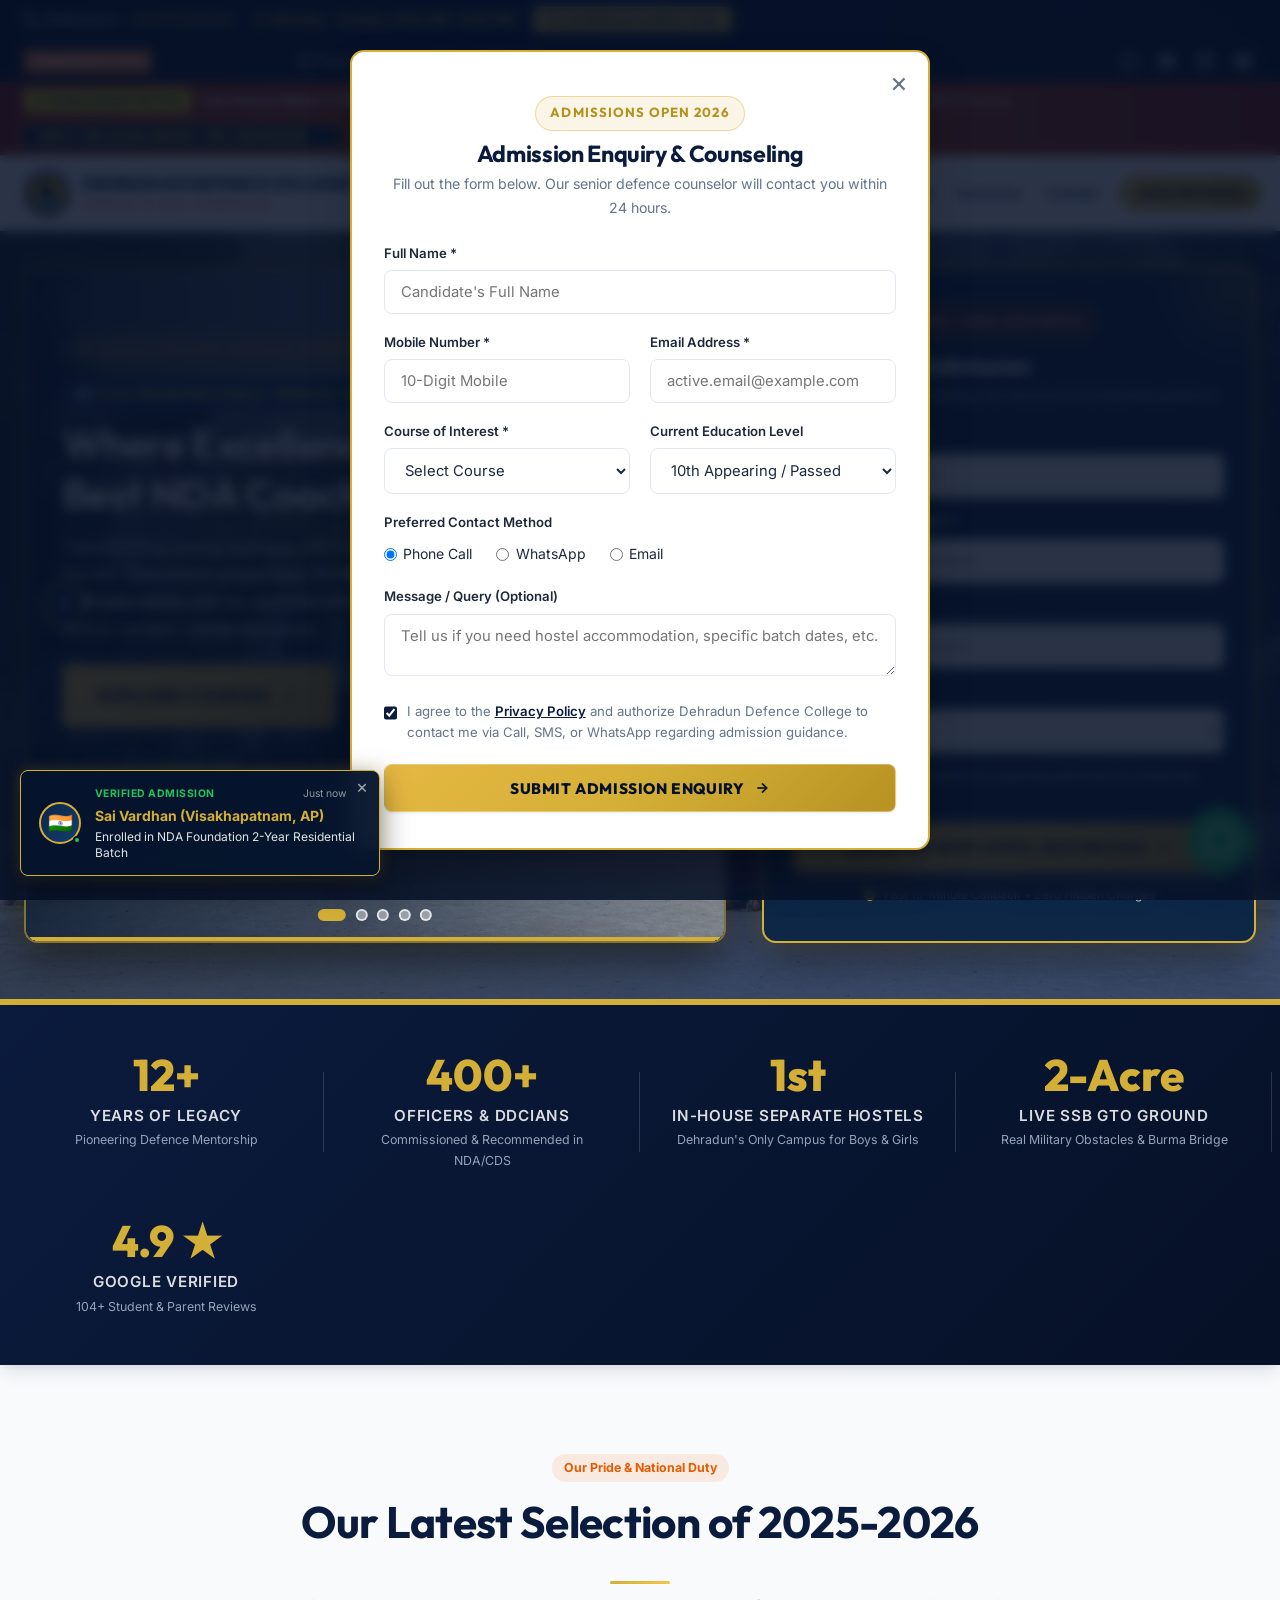
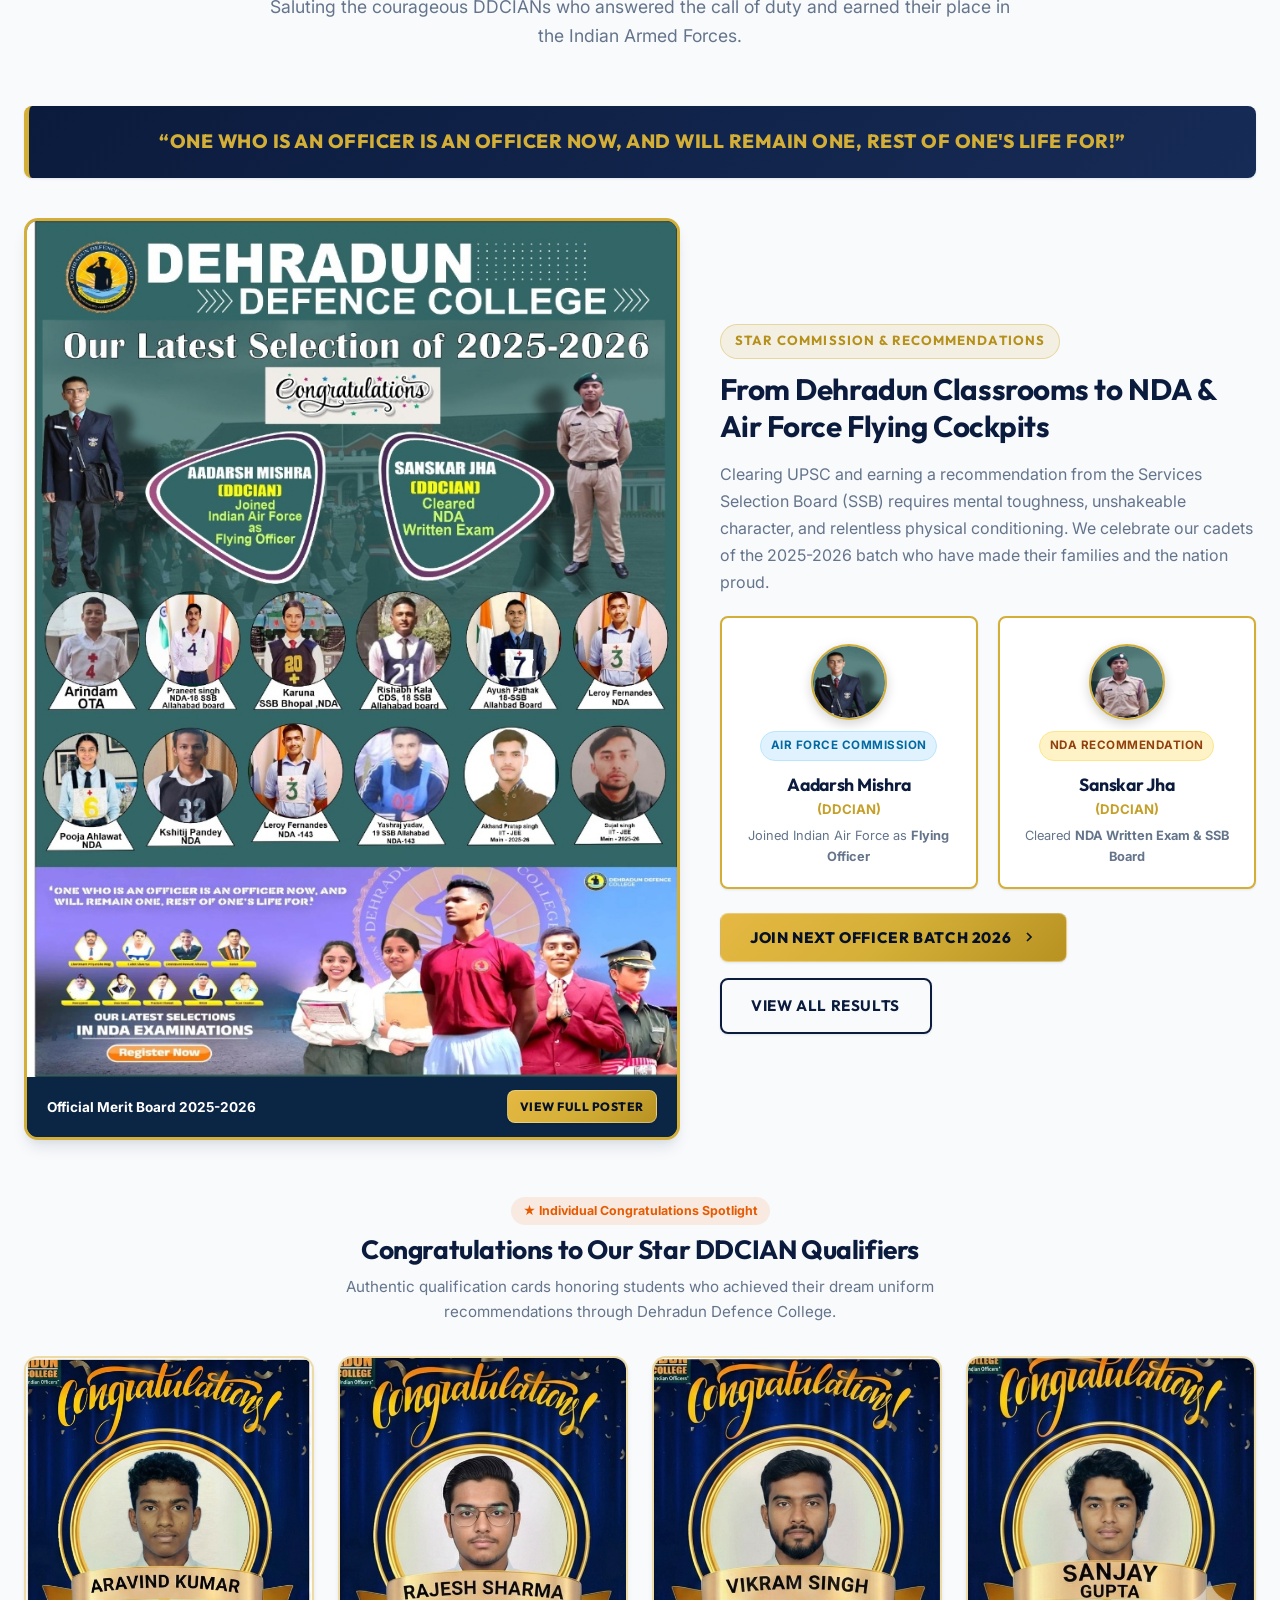
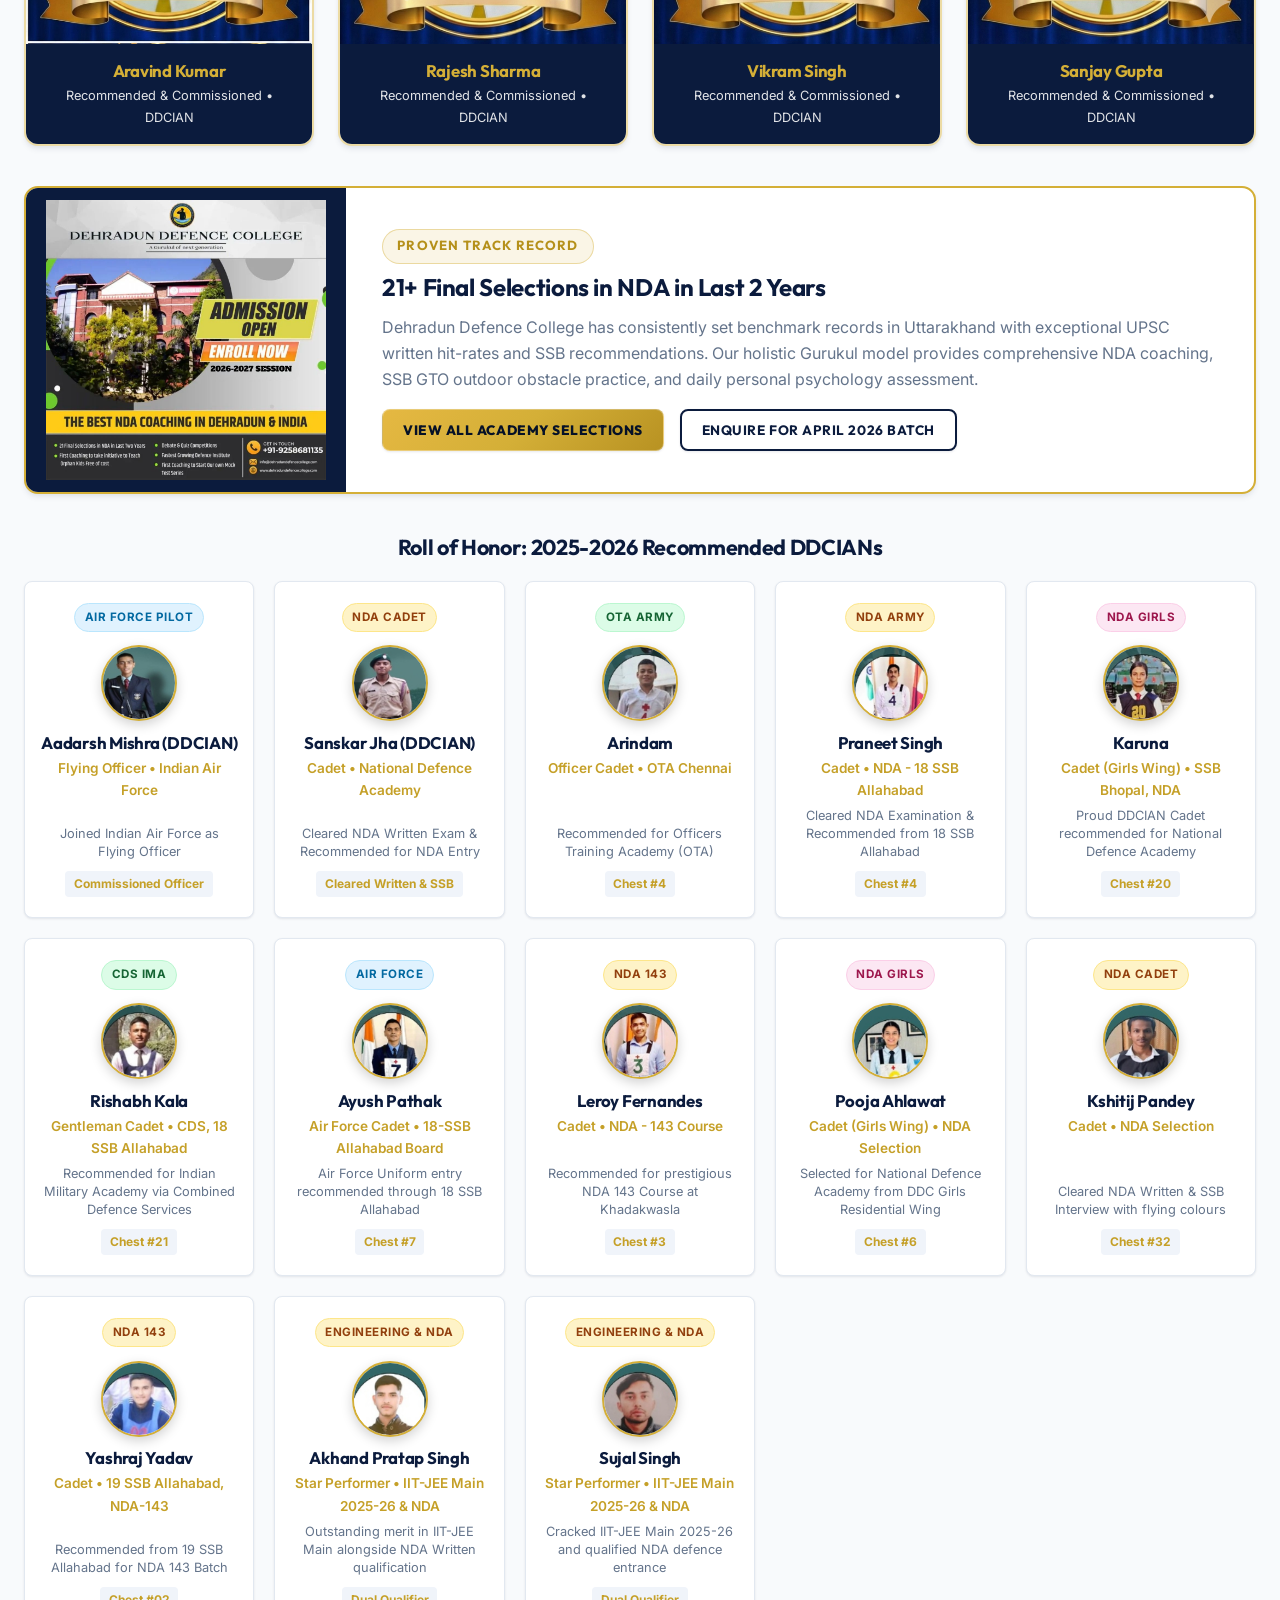
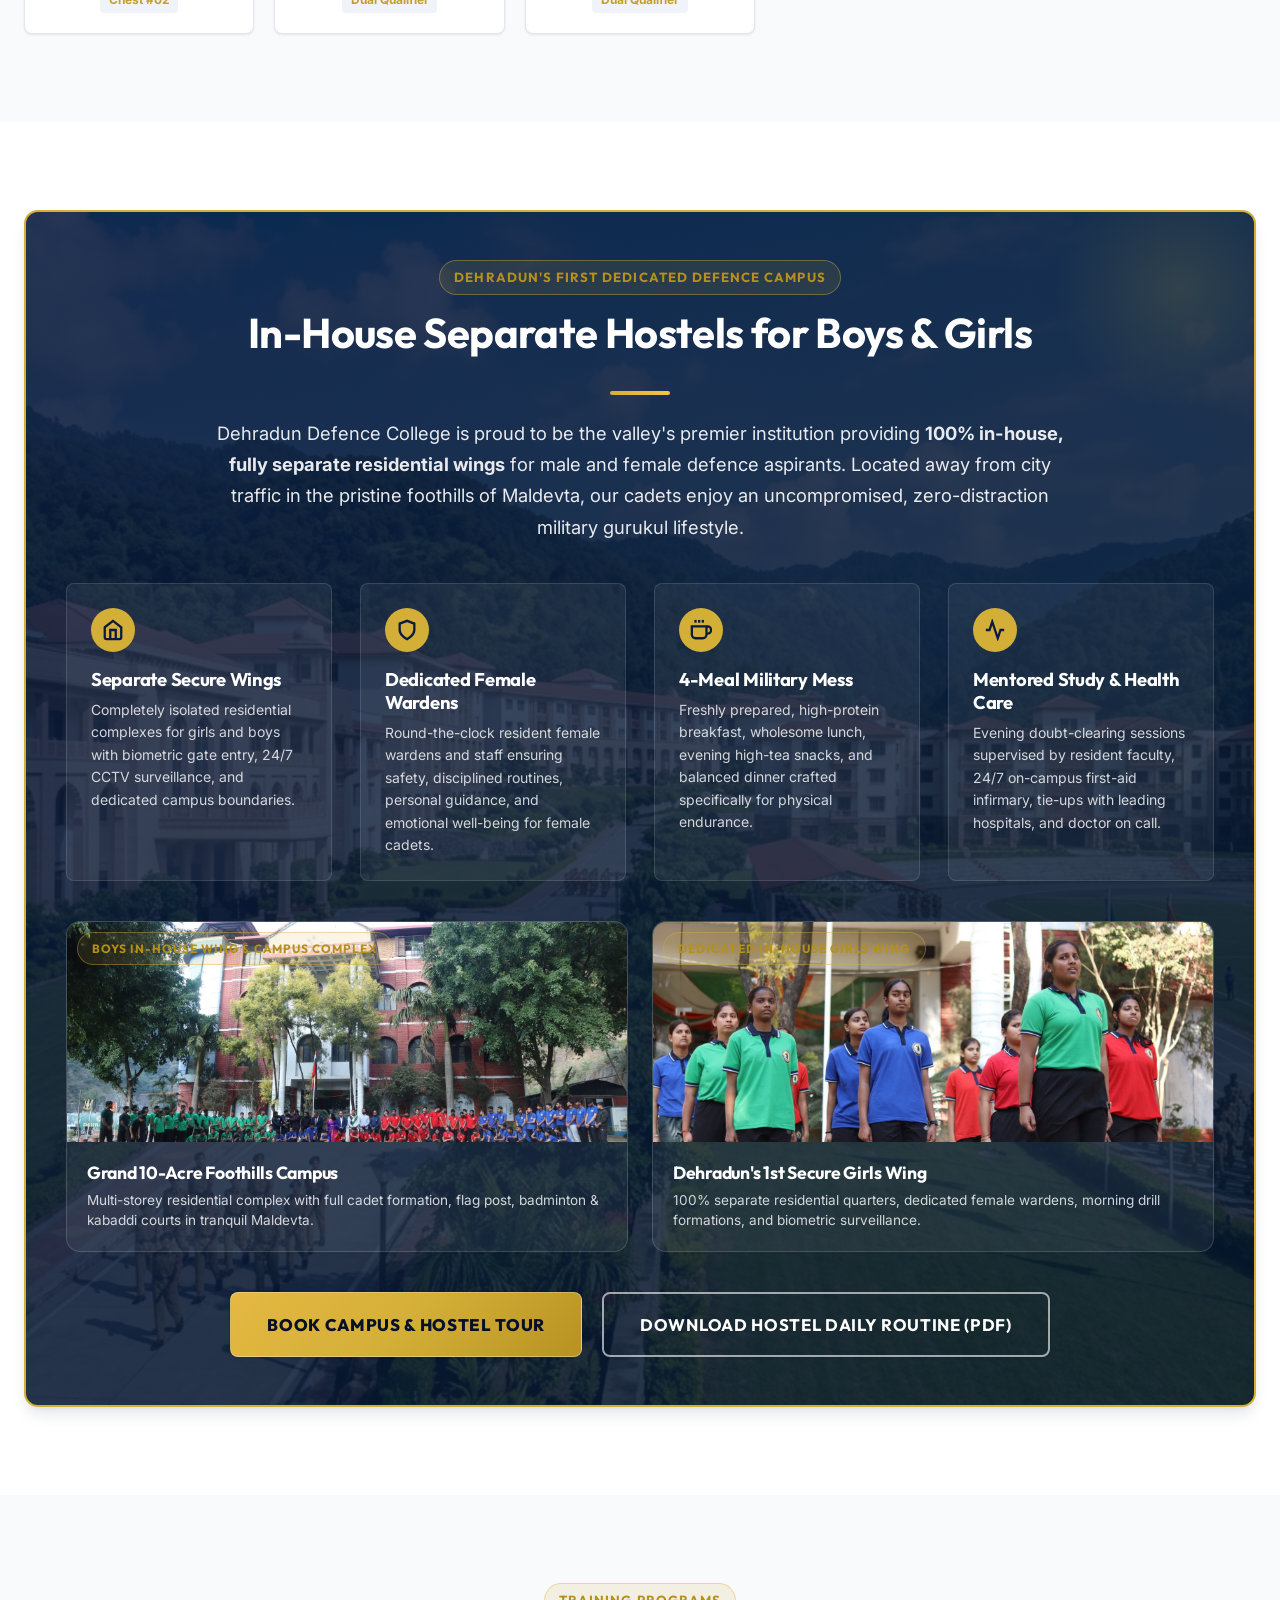
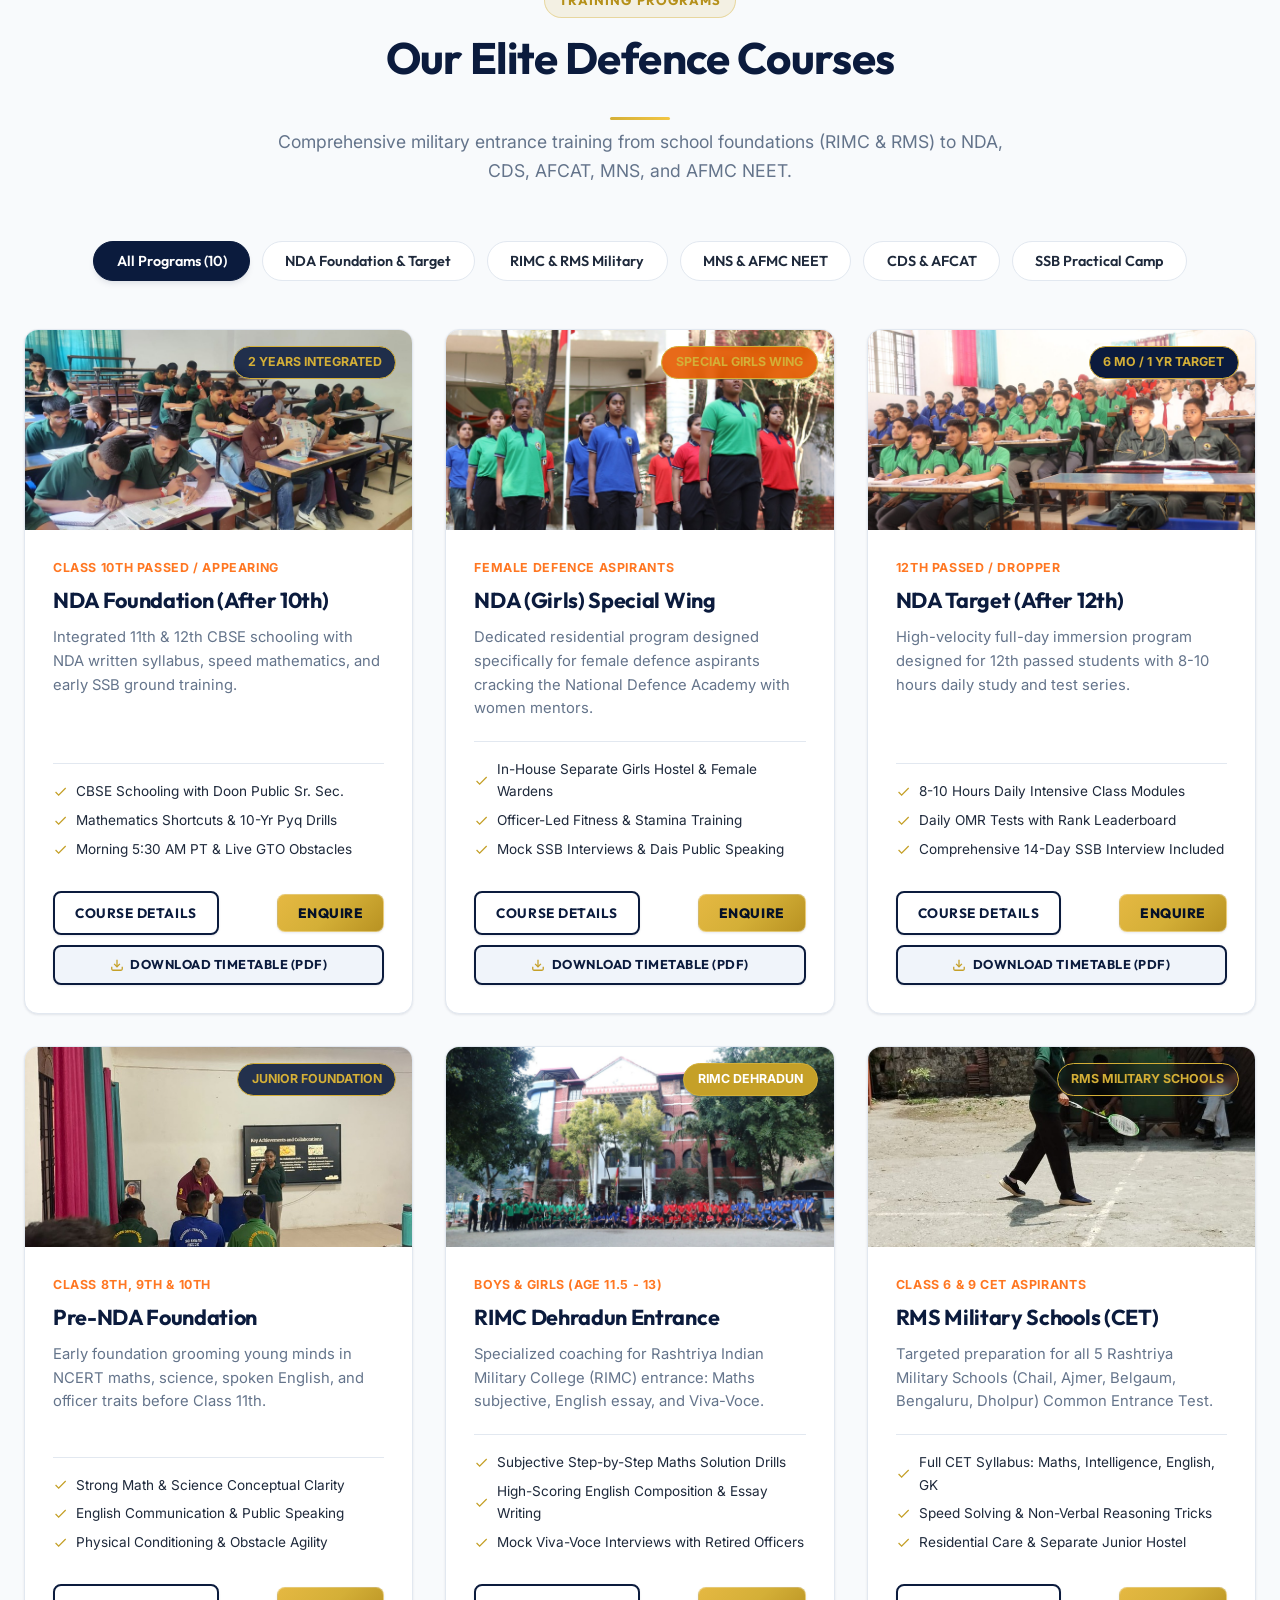
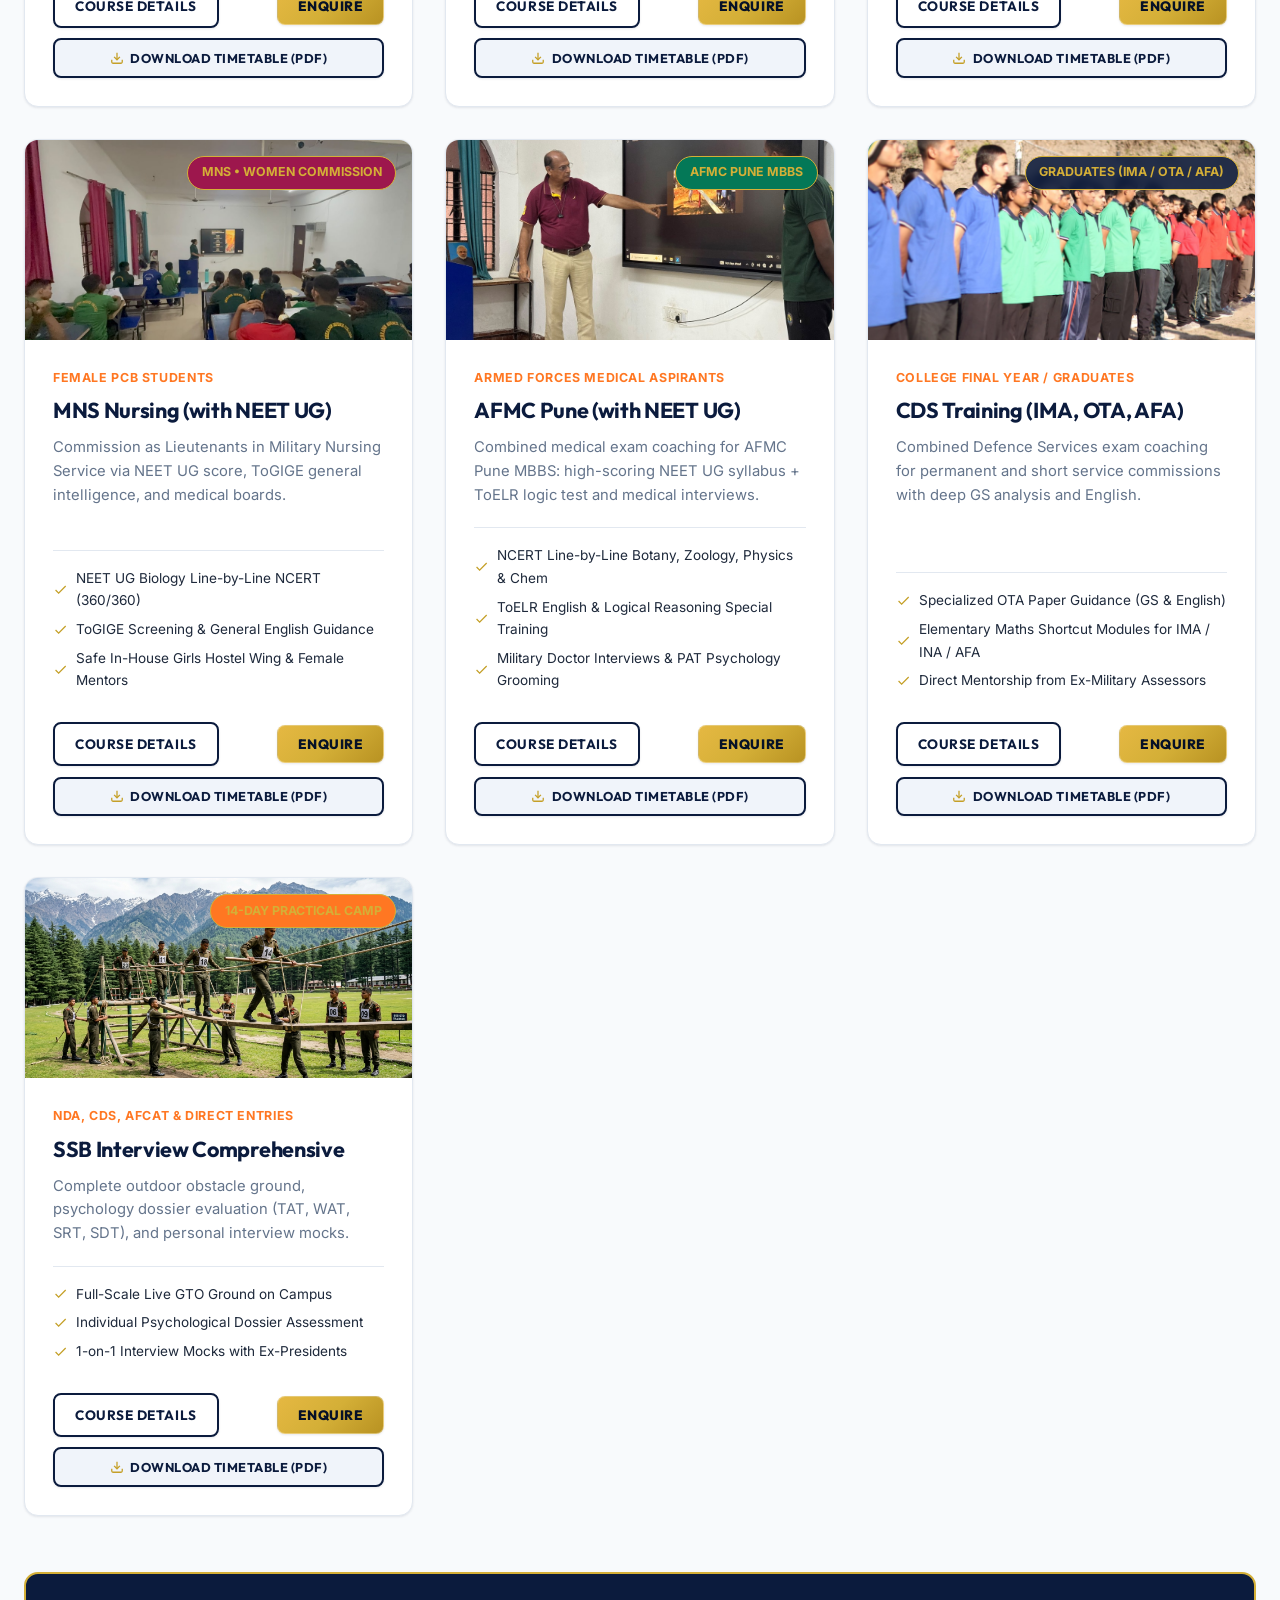
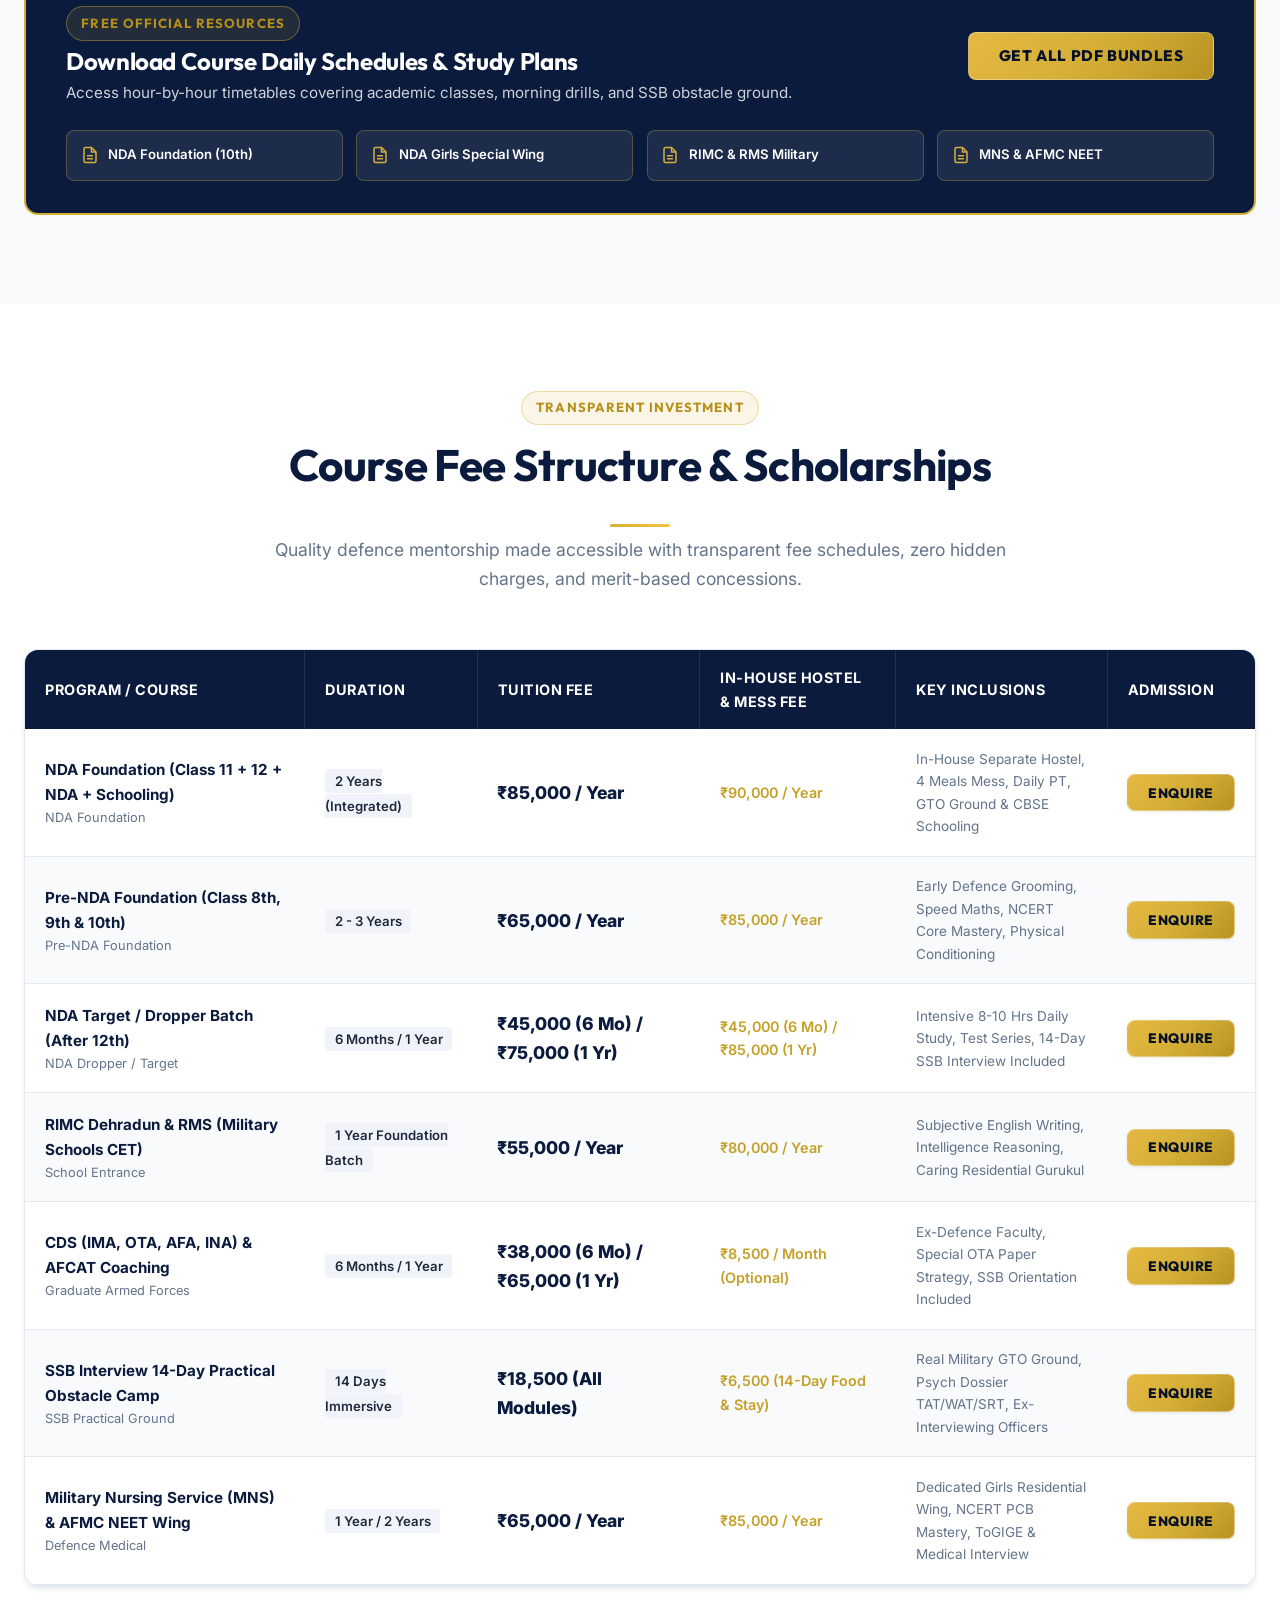
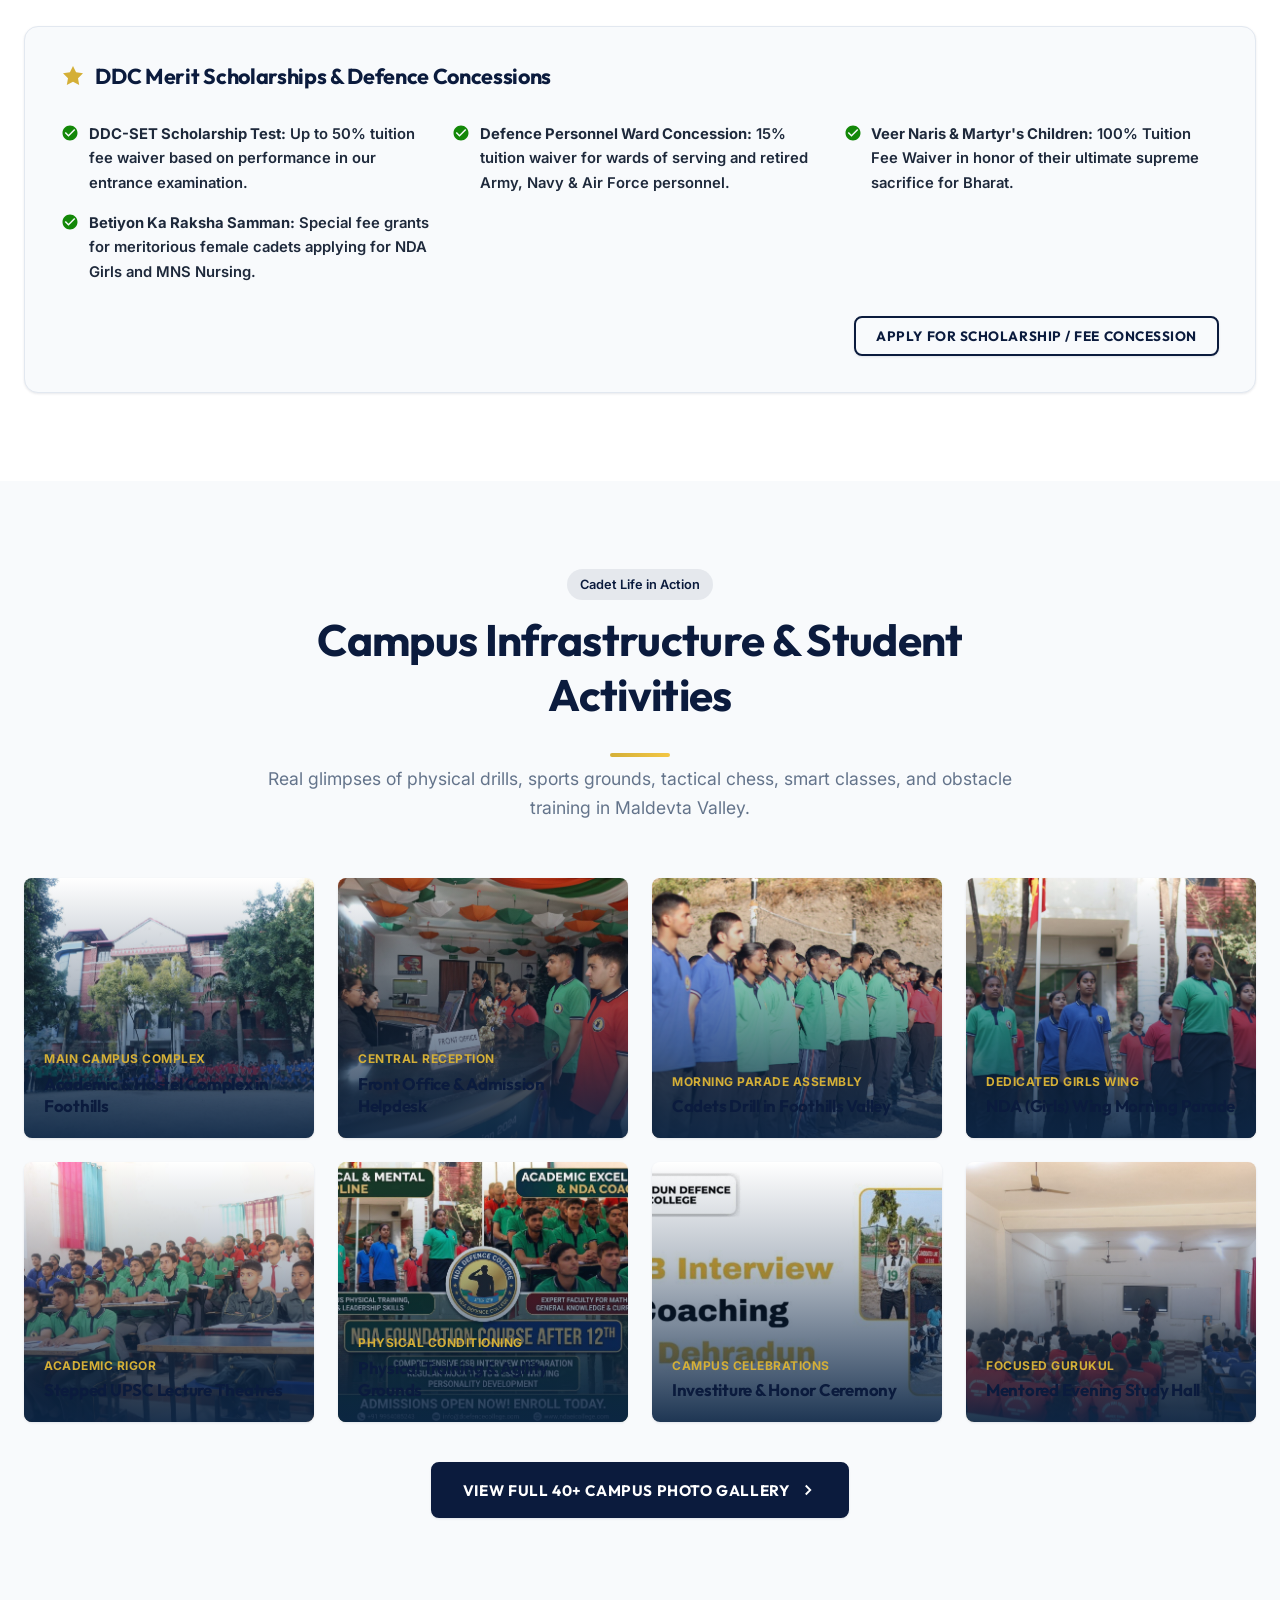
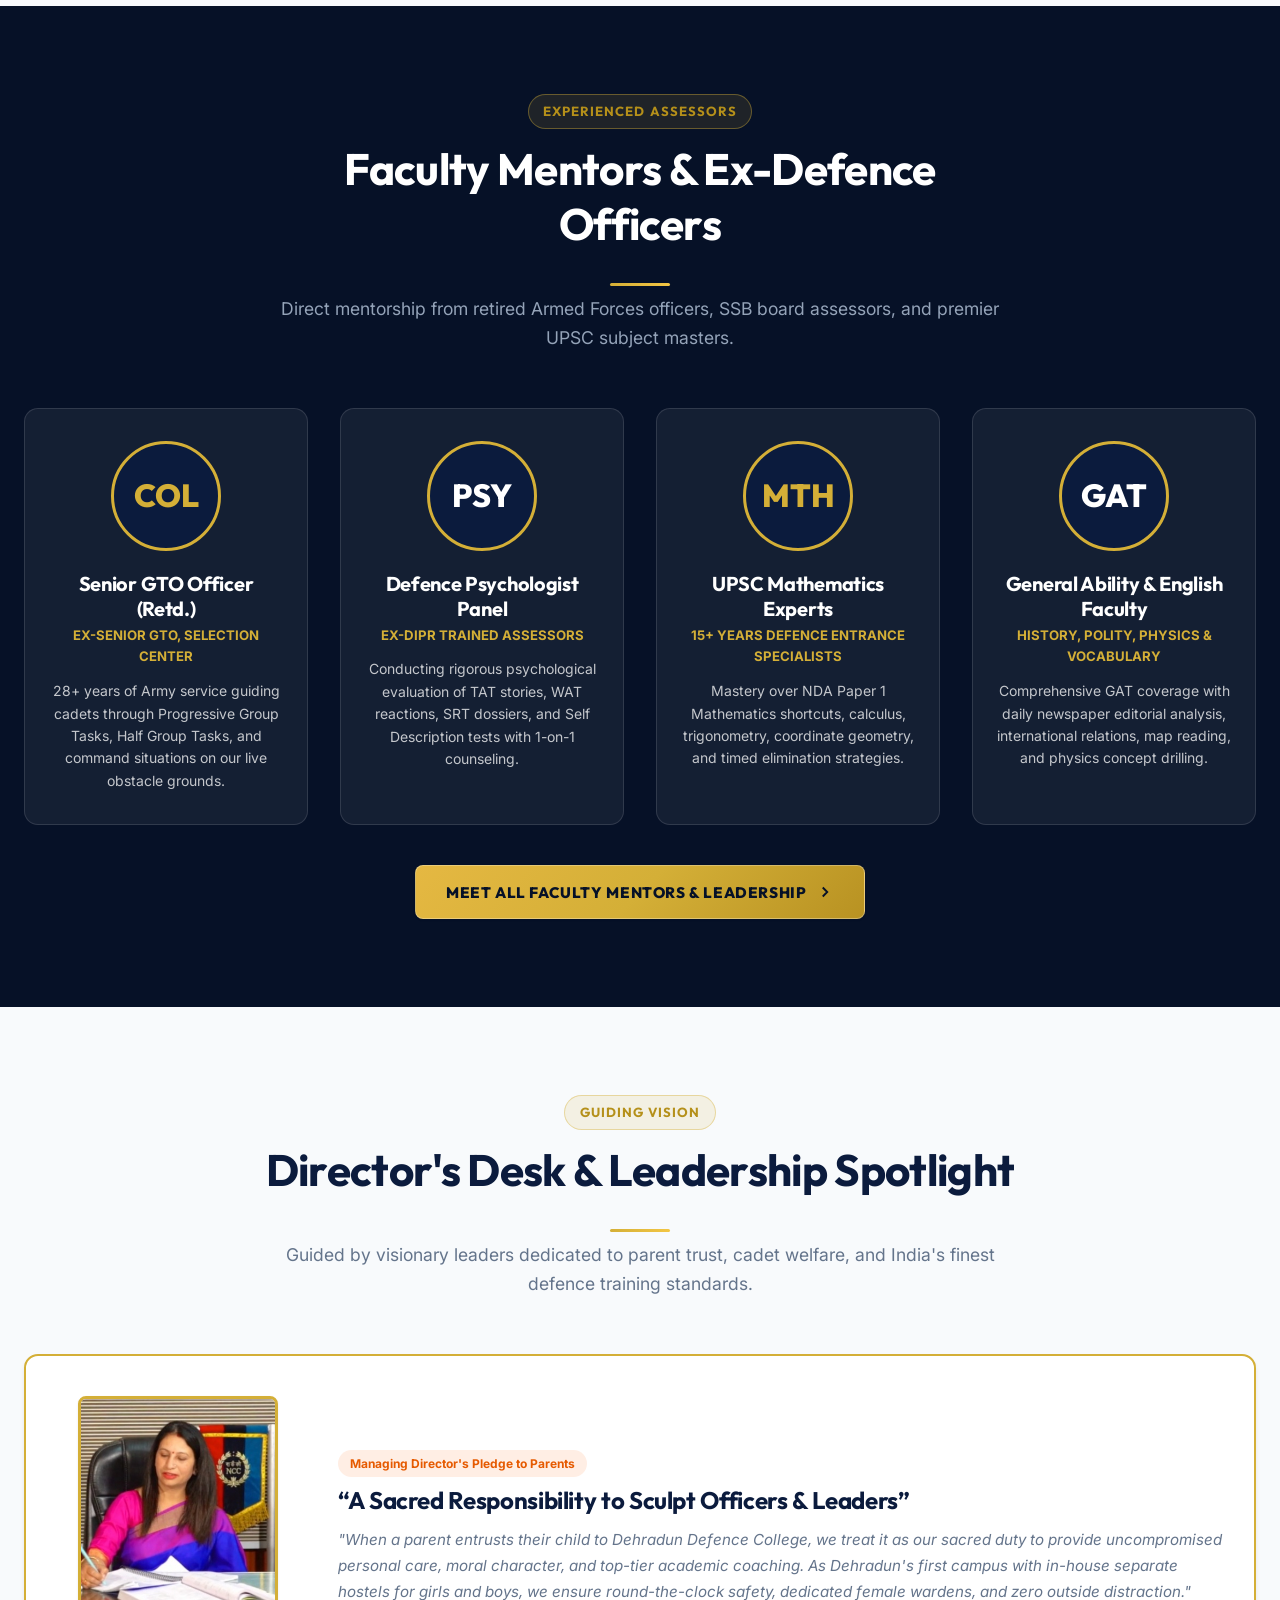
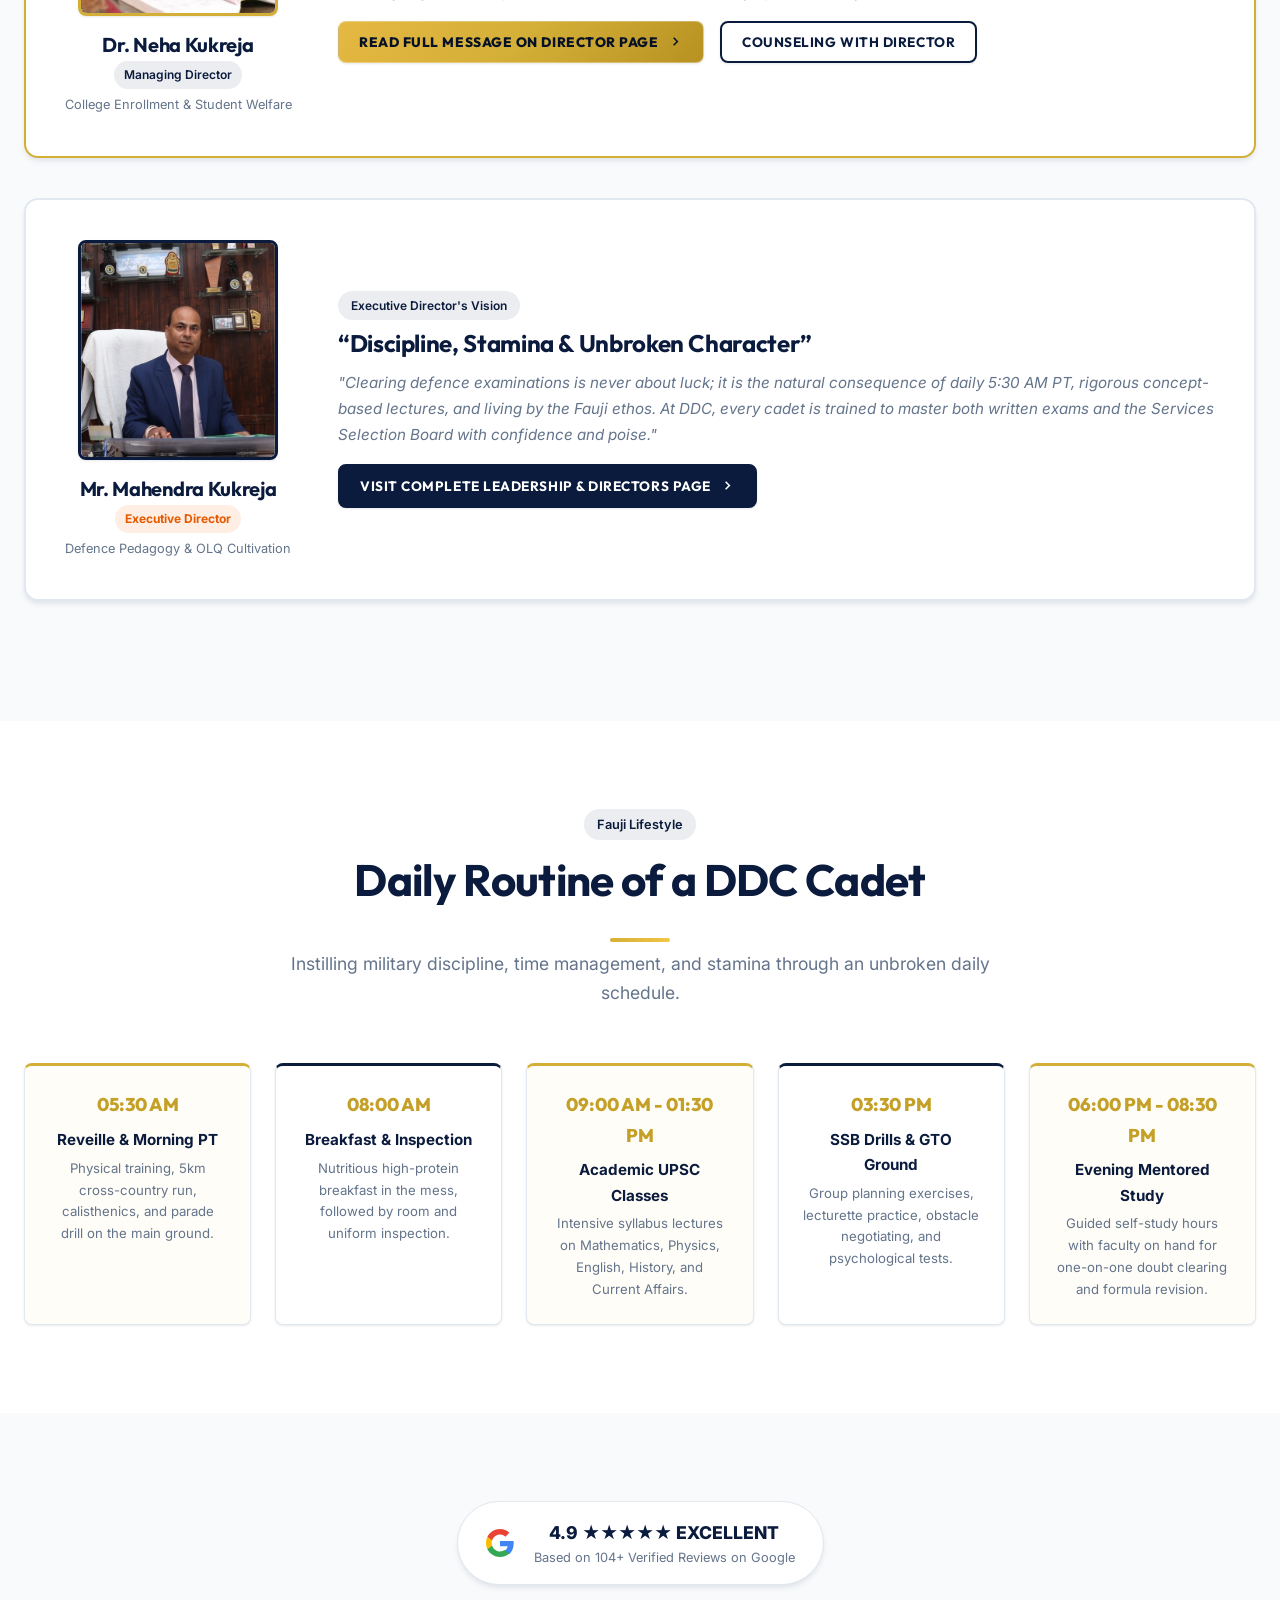
==== commit 570b0e77: "Optimize Roll of Honor cadet cards with category badge at top and responsive photo portrait" ====
--- a/index.html
+++ b/index.html
@@ -504,7 +504,7 @@
 
                     <form action="send-enquiry" method="POST" class="ddc-enquiry-form" novalidate>
                         <input type="text" name="website_url_check" class="hp-field" tabindex="-1" autocomplete="off">
-                        <input type="hidden" name="form_start_time" value="1791848714">
+                        <input type="hidden" name="form_start_time" value="1791853945">
 
                         <div class="form-status-alert" role="alert"></div>
 
@@ -739,10 +739,10 @@
                 <div class="selection-cadets-grid">
                                             <div class="cadet-card">
                             <div>
+                                                                <span class="cadet-card-badge cadet-badge-iaf">
+                                    Air Force Pilot                                </span>
                                                                     <img src="assets/images/cadets/cadet-aadarsh-mishra.jpg" alt="Aadarsh Mishra (DDCIAN) Selection" class="cadet-card-photo" loading="lazy" width="76" height="76">
-                                                                                                <span class="cadet-card-badge cadet-badge-iaf">
-                                    Air Force Pilot                                </span>
-                                <h4 class="cadet-name">Aadarsh Mishra (DDCIAN)</h4>
+                                                                <h4 class="cadet-name">Aadarsh Mishra (DDCIAN)</h4>
                                 <div class="cadet-role">Flying Officer • Indian Air Force</div>
                             </div>
                             <div>
@@ -753,10 +753,10 @@
                         </div>
                                             <div class="cadet-card">
                             <div>
+                                                                <span class="cadet-card-badge cadet-badge-nda">
+                                    NDA Cadet                                </span>
                                                                     <img src="assets/images/cadets/cadet-sanskar-jha.jpg" alt="Sanskar Jha (DDCIAN) Selection" class="cadet-card-photo" loading="lazy" width="76" height="76">
-                                                                                                <span class="cadet-card-badge cadet-badge-nda">
-                                    NDA Cadet                                </span>
-                                <h4 class="cadet-name">Sanskar Jha (DDCIAN)</h4>
+                                                                <h4 class="cadet-name">Sanskar Jha (DDCIAN)</h4>
                                 <div class="cadet-role">Cadet • National Defence Academy</div>
                             </div>
                             <div>
@@ -767,10 +767,10 @@
                         </div>
                                             <div class="cadet-card">
                             <div>
+                                                                <span class="cadet-card-badge cadet-badge-ota">
+                                    OTA Army                                </span>
                                                                     <img src="assets/images/cadets/cadet-arindam.jpg" alt="Arindam Selection" class="cadet-card-photo" loading="lazy" width="76" height="76">
-                                                                                                <span class="cadet-card-badge cadet-badge-ota">
-                                    OTA Army                                </span>
-                                <h4 class="cadet-name">Arindam</h4>
+                                                                <h4 class="cadet-name">Arindam</h4>
                                 <div class="cadet-role">Officer Cadet • OTA Chennai</div>
                             </div>
                             <div>
@@ -781,10 +781,10 @@
                         </div>
                                             <div class="cadet-card">
                             <div>
+                                                                <span class="cadet-card-badge cadet-badge-nda">
+                                    NDA Army                                </span>
                                                                     <img src="assets/images/cadets/cadet-praneet-singh.jpg" alt="Praneet Singh Selection" class="cadet-card-photo" loading="lazy" width="76" height="76">
-                                                                                                <span class="cadet-card-badge cadet-badge-nda">
-                                    NDA Army                                </span>
-                                <h4 class="cadet-name">Praneet Singh</h4>
+                                                                <h4 class="cadet-name">Praneet Singh</h4>
                                 <div class="cadet-role">Cadet • NDA - 18 SSB Allahabad</div>
                             </div>
                             <div>
@@ -795,10 +795,10 @@
                         </div>
                                             <div class="cadet-card">
                             <div>
+                                                                <span class="cadet-card-badge cadet-badge-girls">
+                                    NDA Girls                                </span>
                                                                     <img src="assets/images/cadets/cadet-karuna.jpg" alt="Karuna Selection" class="cadet-card-photo" loading="lazy" width="76" height="76">
-                                                                                                <span class="cadet-card-badge cadet-badge-girls">
-                                    NDA Girls                                </span>
-                                <h4 class="cadet-name">Karuna</h4>
+                                                                <h4 class="cadet-name">Karuna</h4>
                                 <div class="cadet-role">Cadet (Girls Wing) • SSB Bhopal, NDA</div>
                             </div>
                             <div>
@@ -809,10 +809,10 @@
                         </div>
                                             <div class="cadet-card">
                             <div>
+                                                                <span class="cadet-card-badge cadet-badge-ota">
+                                    CDS IMA                                </span>
                                                                     <img src="assets/images/cadets/cadet-rishabh-kala.jpg" alt="Rishabh Kala Selection" class="cadet-card-photo" loading="lazy" width="76" height="76">
-                                                                                                <span class="cadet-card-badge cadet-badge-ota">
-                                    CDS IMA                                </span>
-                                <h4 class="cadet-name">Rishabh Kala</h4>
+                                                                <h4 class="cadet-name">Rishabh Kala</h4>
                                 <div class="cadet-role">Gentleman Cadet • CDS, 18 SSB Allahabad</div>
                             </div>
                             <div>
@@ -823,10 +823,10 @@
                         </div>
                                             <div class="cadet-card">
                             <div>
+                                                                <span class="cadet-card-badge cadet-badge-iaf">
+                                    Air Force                                </span>
                                                                     <img src="assets/images/cadets/cadet-ayush-pathak.jpg" alt="Ayush Pathak Selection" class="cadet-card-photo" loading="lazy" width="76" height="76">
-                                                                                                <span class="cadet-card-badge cadet-badge-iaf">
-                                    Air Force                                </span>
-                                <h4 class="cadet-name">Ayush Pathak</h4>
+                                                                <h4 class="cadet-name">Ayush Pathak</h4>
                                 <div class="cadet-role">Air Force Cadet • 18-SSB Allahabad Board</div>
                             </div>
                             <div>
@@ -837,10 +837,10 @@
                         </div>
                                             <div class="cadet-card">
                             <div>
+                                                                <span class="cadet-card-badge cadet-badge-nda">
+                                    NDA 143                                </span>
                                                                     <img src="assets/images/cadets/cadet-leroy-fernandes.jpg" alt="Leroy Fernandes Selection" class="cadet-card-photo" loading="lazy" width="76" height="76">
-                                                                                                <span class="cadet-card-badge cadet-badge-nda">
-                                    NDA 143                                </span>
-                                <h4 class="cadet-name">Leroy Fernandes</h4>
+                                                                <h4 class="cadet-name">Leroy Fernandes</h4>
                                 <div class="cadet-role">Cadet • NDA - 143 Course</div>
                             </div>
                             <div>
@@ -851,10 +851,10 @@
                         </div>
                                             <div class="cadet-card">
                             <div>
+                                                                <span class="cadet-card-badge cadet-badge-girls">
+                                    NDA Girls                                </span>
                                                                     <img src="assets/images/cadets/cadet-pooja-ahlawat.jpg" alt="Pooja Ahlawat Selection" class="cadet-card-photo" loading="lazy" width="76" height="76">
-                                                                                                <span class="cadet-card-badge cadet-badge-girls">
-                                    NDA Girls                                </span>
-                                <h4 class="cadet-name">Pooja Ahlawat</h4>
+                                                                <h4 class="cadet-name">Pooja Ahlawat</h4>
                                 <div class="cadet-role">Cadet (Girls Wing) • NDA Selection</div>
                             </div>
                             <div>
@@ -865,10 +865,10 @@
                         </div>
                                             <div class="cadet-card">
                             <div>
+                                                                <span class="cadet-card-badge cadet-badge-nda">
+                                    NDA Cadet                                </span>
                                                                     <img src="assets/images/cadets/cadet-kshitij-pandey.jpg" alt="Kshitij Pandey Selection" class="cadet-card-photo" loading="lazy" width="76" height="76">
-                                                                                                <span class="cadet-card-badge cadet-badge-nda">
-                                    NDA Cadet                                </span>
-                                <h4 class="cadet-name">Kshitij Pandey</h4>
+                                                                <h4 class="cadet-name">Kshitij Pandey</h4>
                                 <div class="cadet-role">Cadet • NDA Selection</div>
                             </div>
                             <div>
@@ -879,10 +879,10 @@
                         </div>
                                             <div class="cadet-card">
                             <div>
+                                                                <span class="cadet-card-badge cadet-badge-nda">
+                                    NDA 143                                </span>
                                                                     <img src="assets/images/cadets/cadet-yashraj-yadav.jpg" alt="Yashraj Yadav Selection" class="cadet-card-photo" loading="lazy" width="76" height="76">
-                                                                                                <span class="cadet-card-badge cadet-badge-nda">
-                                    NDA 143                                </span>
-                                <h4 class="cadet-name">Yashraj Yadav</h4>
+                                                                <h4 class="cadet-name">Yashraj Yadav</h4>
                                 <div class="cadet-role">Cadet • 19 SSB Allahabad, NDA-143</div>
                             </div>
                             <div>
@@ -893,10 +893,10 @@
                         </div>
                                             <div class="cadet-card">
                             <div>
+                                                                <span class="cadet-card-badge cadet-badge-nda">
+                                    Engineering &amp; NDA                                </span>
                                                                     <img src="assets/images/cadets/cadet-akhand-pratap-singh.jpg" alt="Akhand Pratap Singh Selection" class="cadet-card-photo" loading="lazy" width="76" height="76">
-                                                                                                <span class="cadet-card-badge cadet-badge-nda">
-                                    Engineering &amp; NDA                                </span>
-                                <h4 class="cadet-name">Akhand Pratap Singh</h4>
+                                                                <h4 class="cadet-name">Akhand Pratap Singh</h4>
                                 <div class="cadet-role">Star Performer • IIT-JEE Main 2025-26 &amp; NDA</div>
                             </div>
                             <div>
@@ -907,10 +907,10 @@
                         </div>
                                             <div class="cadet-card">
                             <div>
+                                                                <span class="cadet-card-badge cadet-badge-nda">
+                                    Engineering &amp; NDA                                </span>
                                                                     <img src="assets/images/cadets/cadet-sujal-singh.jpg" alt="Sujal Singh Selection" class="cadet-card-photo" loading="lazy" width="76" height="76">
-                                                                                                <span class="cadet-card-badge cadet-badge-nda">
-                                    Engineering &amp; NDA                                </span>
-                                <h4 class="cadet-name">Sujal Singh</h4>
+                                                                <h4 class="cadet-name">Sujal Singh</h4>
                                 <div class="cadet-role">Star Performer • IIT-JEE Main 2025-26 &amp; NDA</div>
                             </div>
                             <div>
@@ -2404,7 +2404,7 @@
         <form action="send-enquiry" method="POST" class="ddc-enquiry-form" novalidate>
             <!-- Anti-Spam Hidden Fields -->
             <input type="text" name="website_url_check" class="hp-field" tabindex="-1" autocomplete="off">
-            <input type="hidden" name="form_start_time" value="1791848714">
+            <input type="hidden" name="form_start_time" value="1791853945">
 
             <!-- Form Status Messages -->
             <div class="form-status-alert" role="alert"></div>
--- a/assets/css/style.css
+++ b/assets/css/style.css
@@ -3959,6 +3959,12 @@
     padding: 1rem 0.75rem;
   }
 
+  .cadet-card-photo {
+    width: 68px;
+    height: 68px;
+    margin: 0.35rem auto 0.5rem auto;
+  }
+
   .cadet-name {
     font-size: 0.925rem;
   }
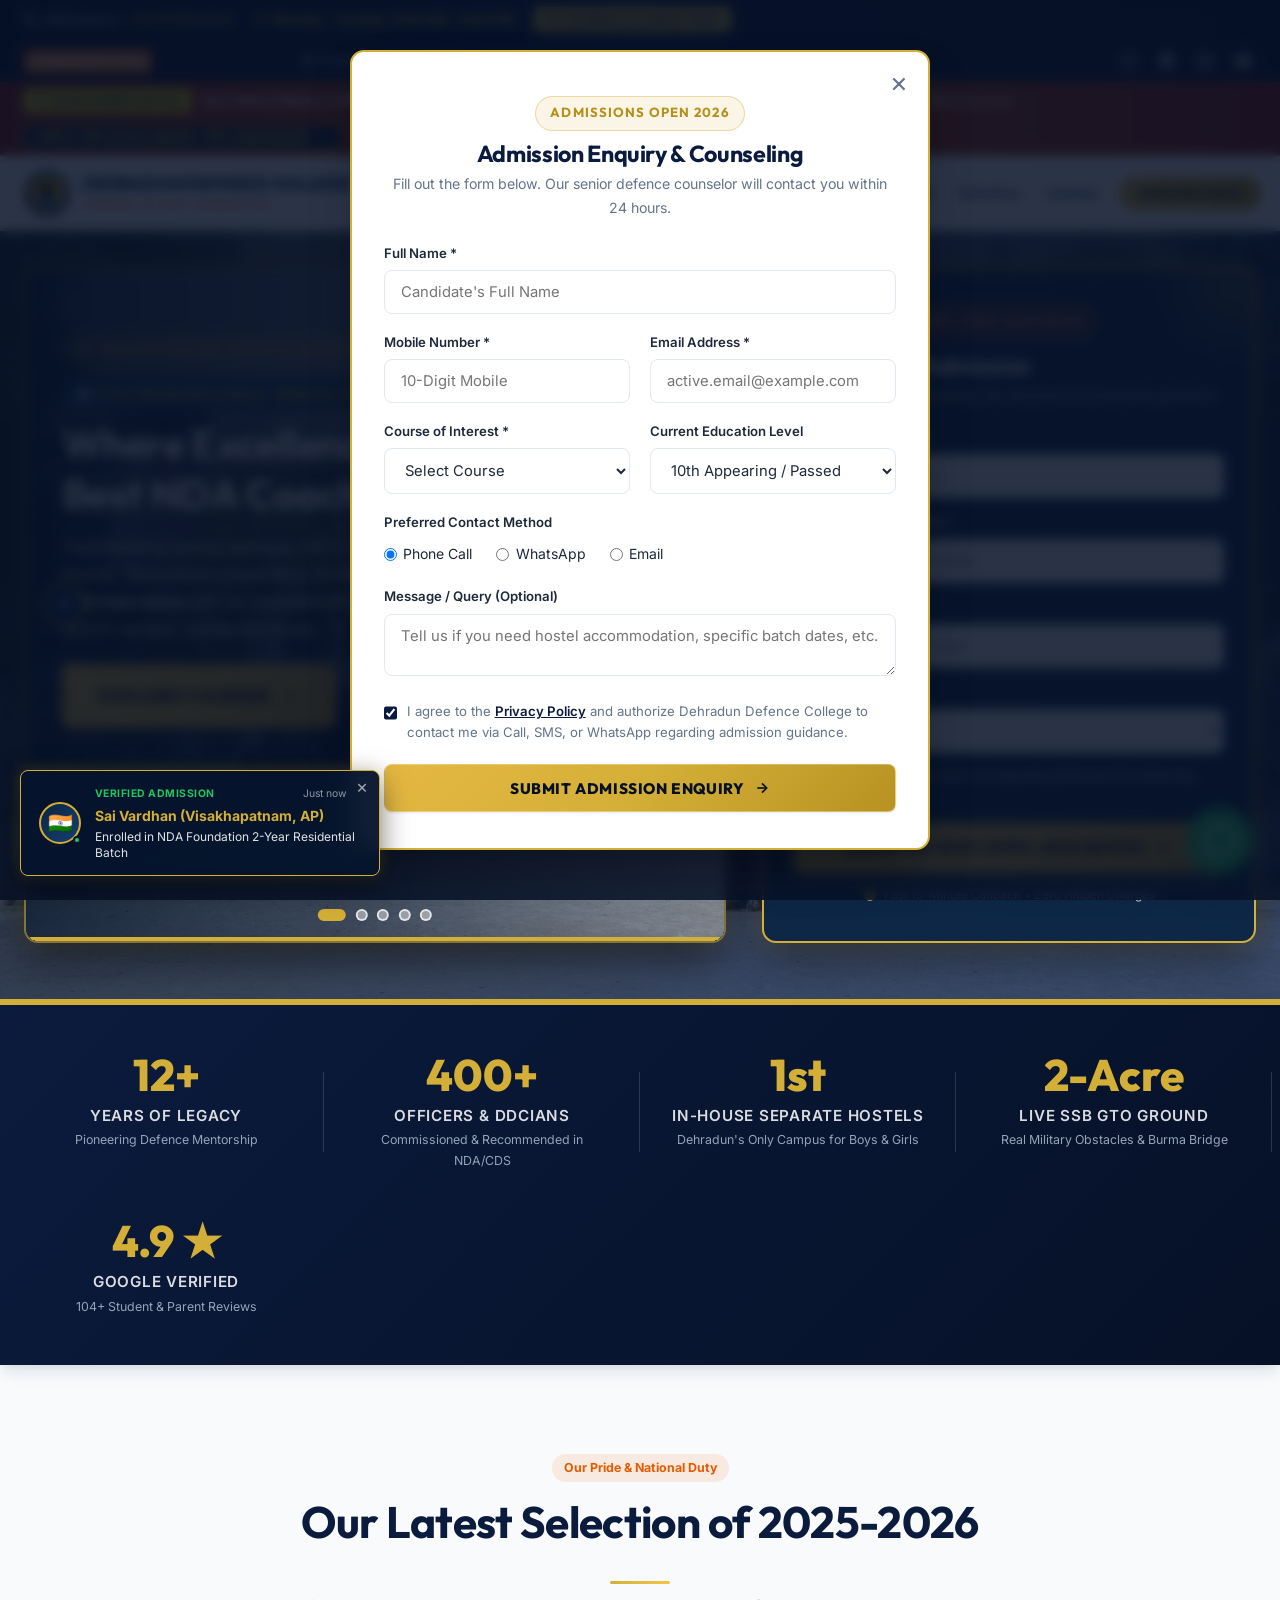
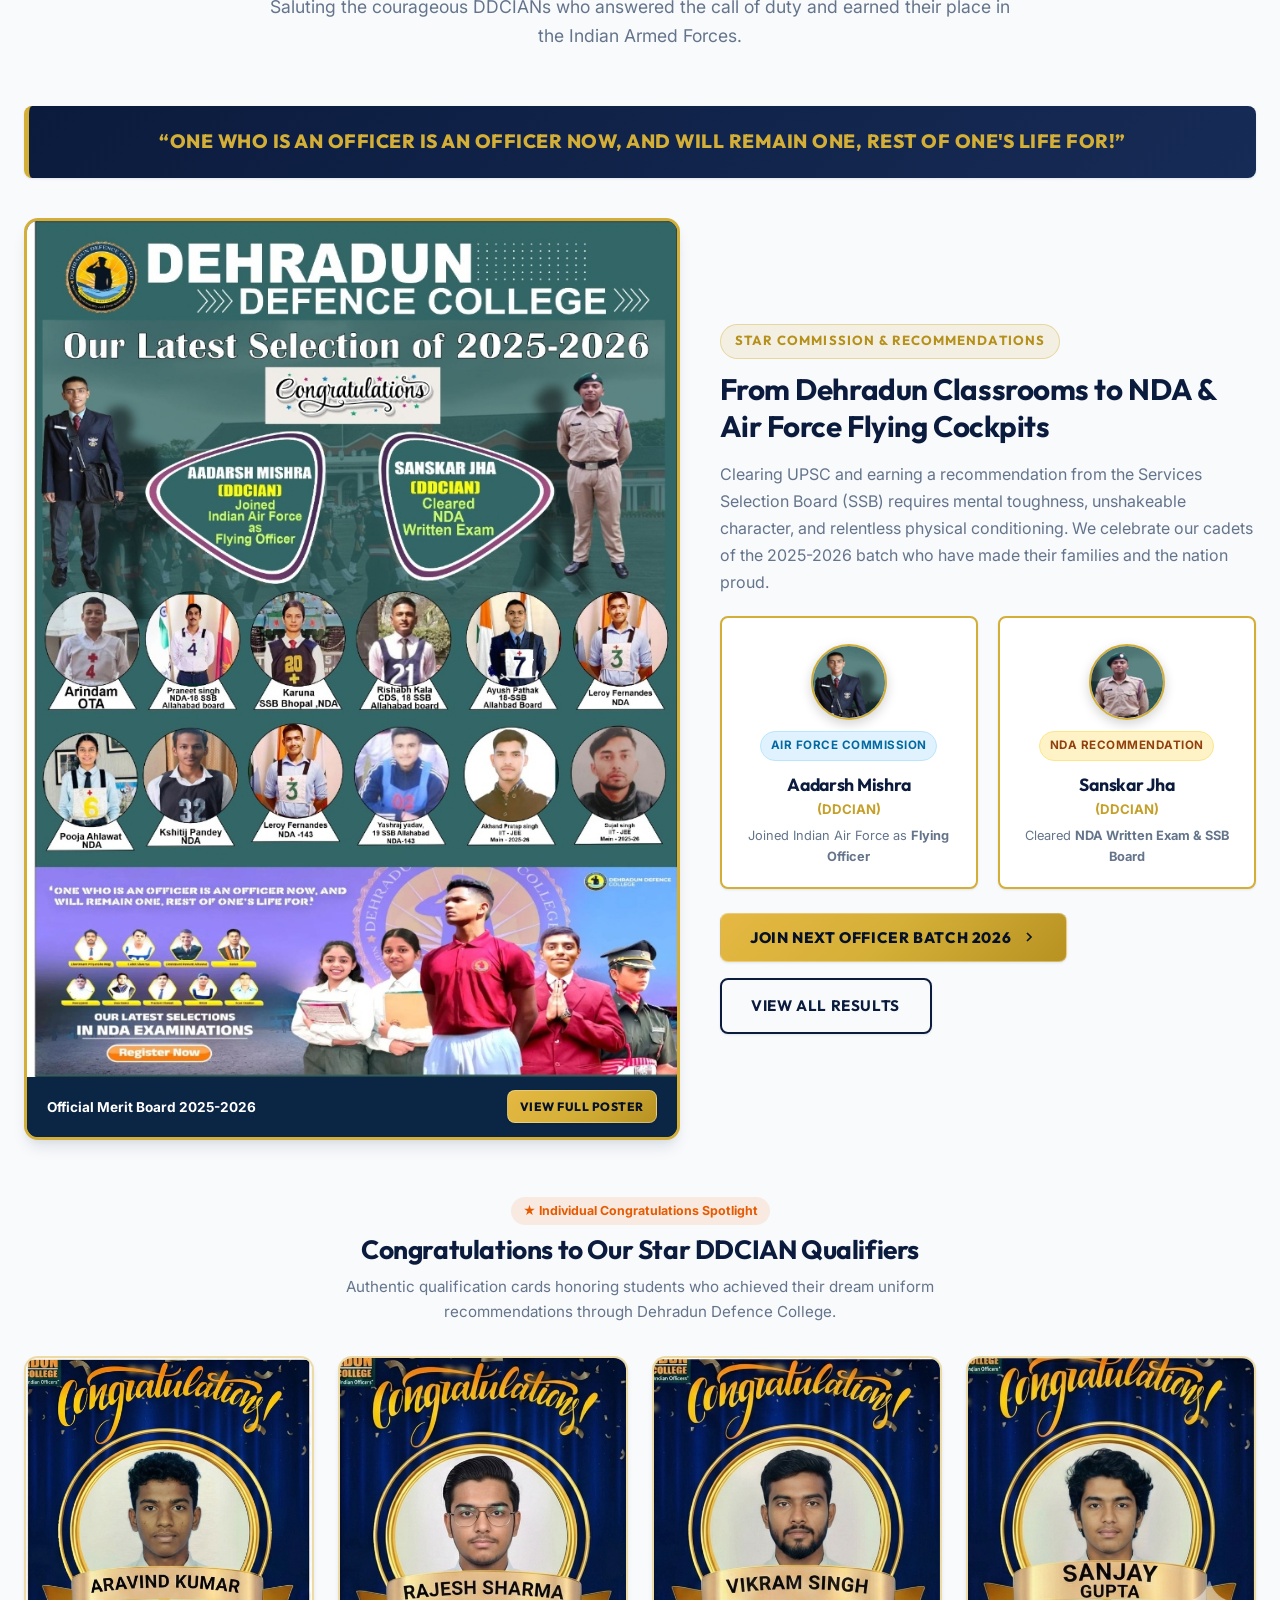
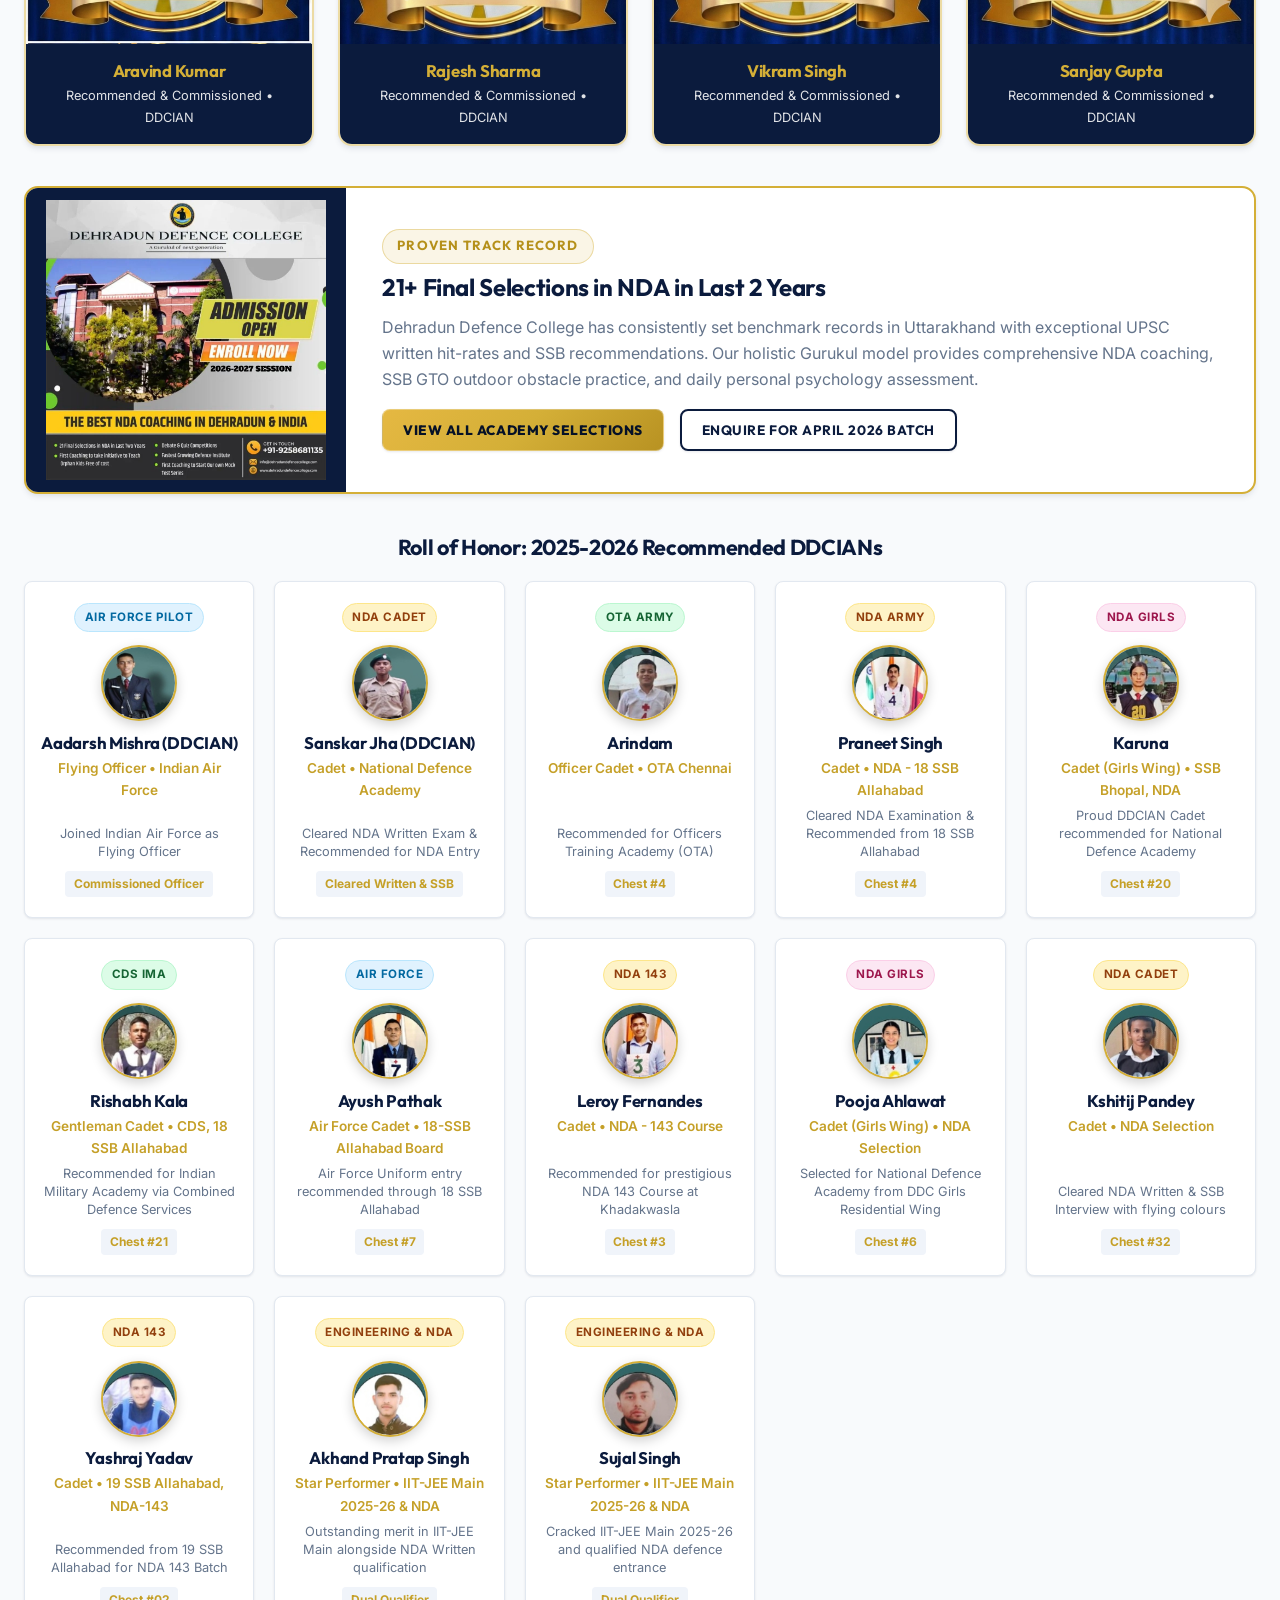
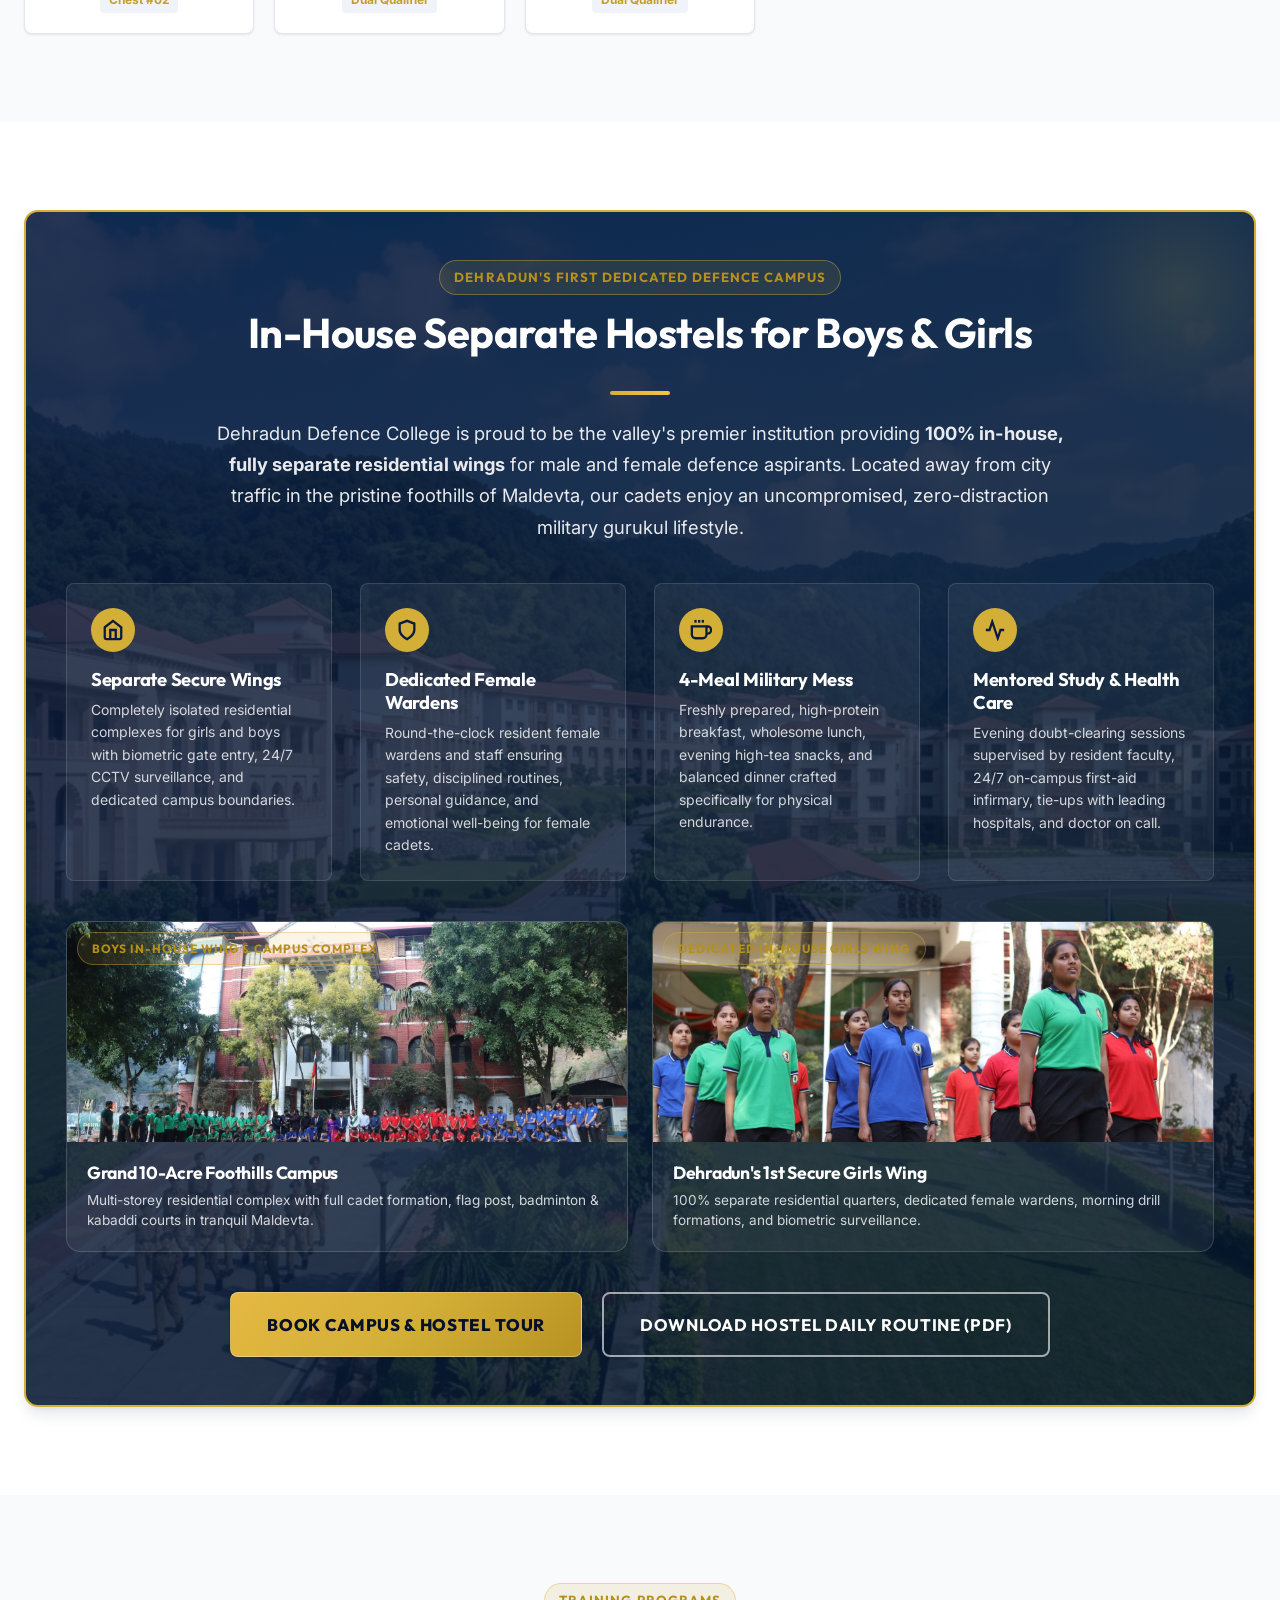
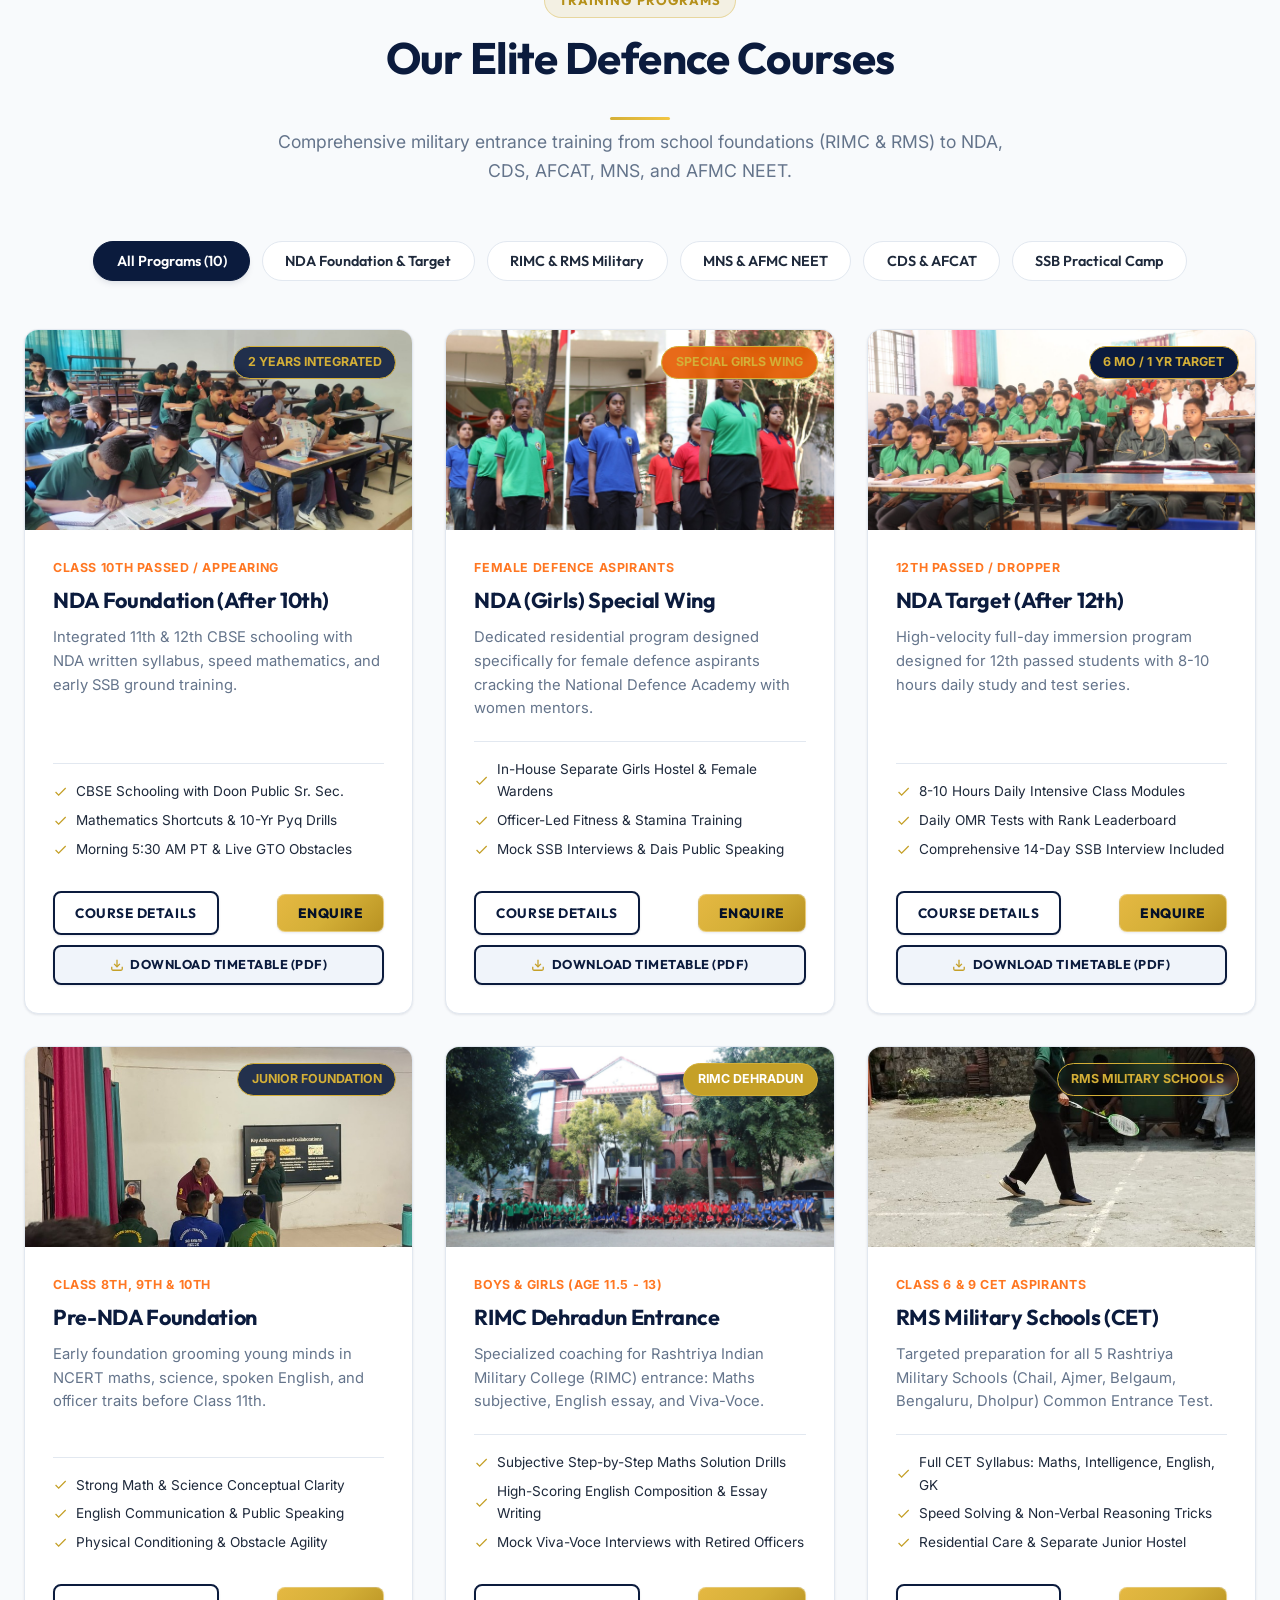
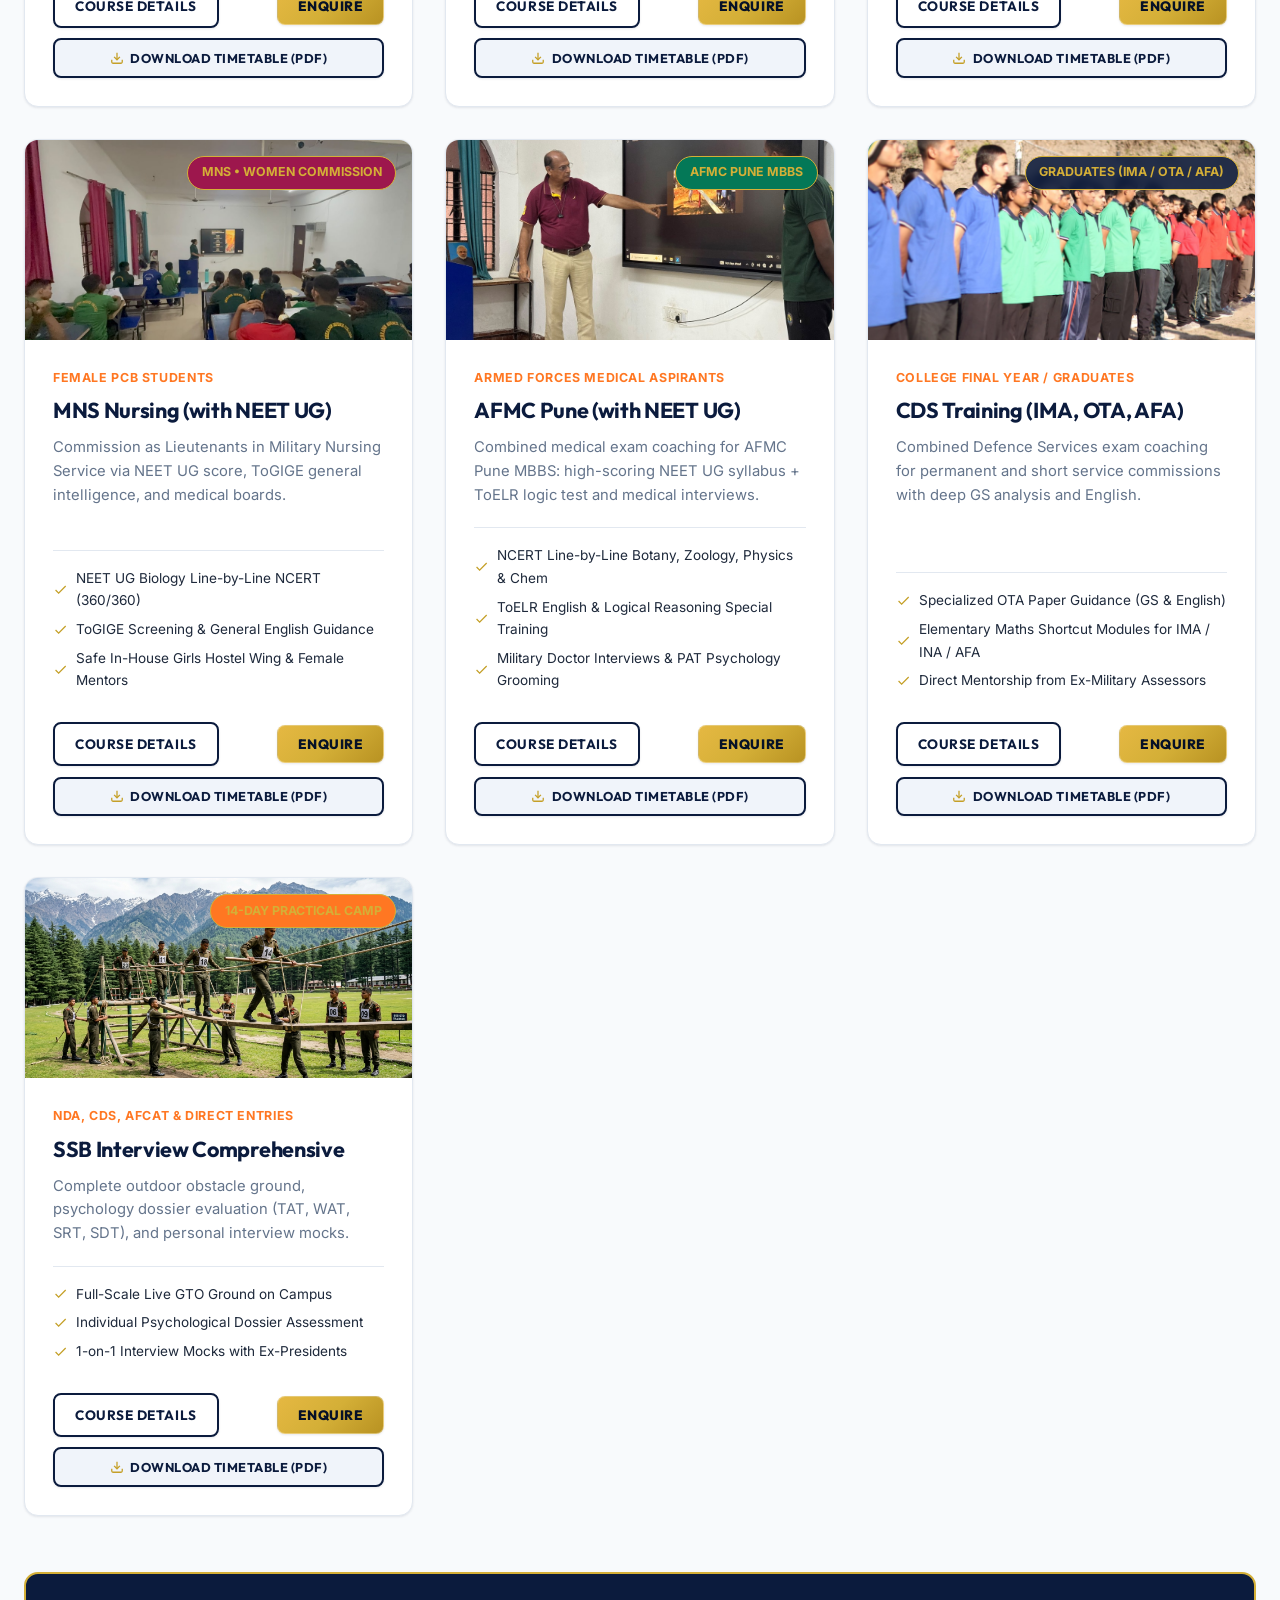
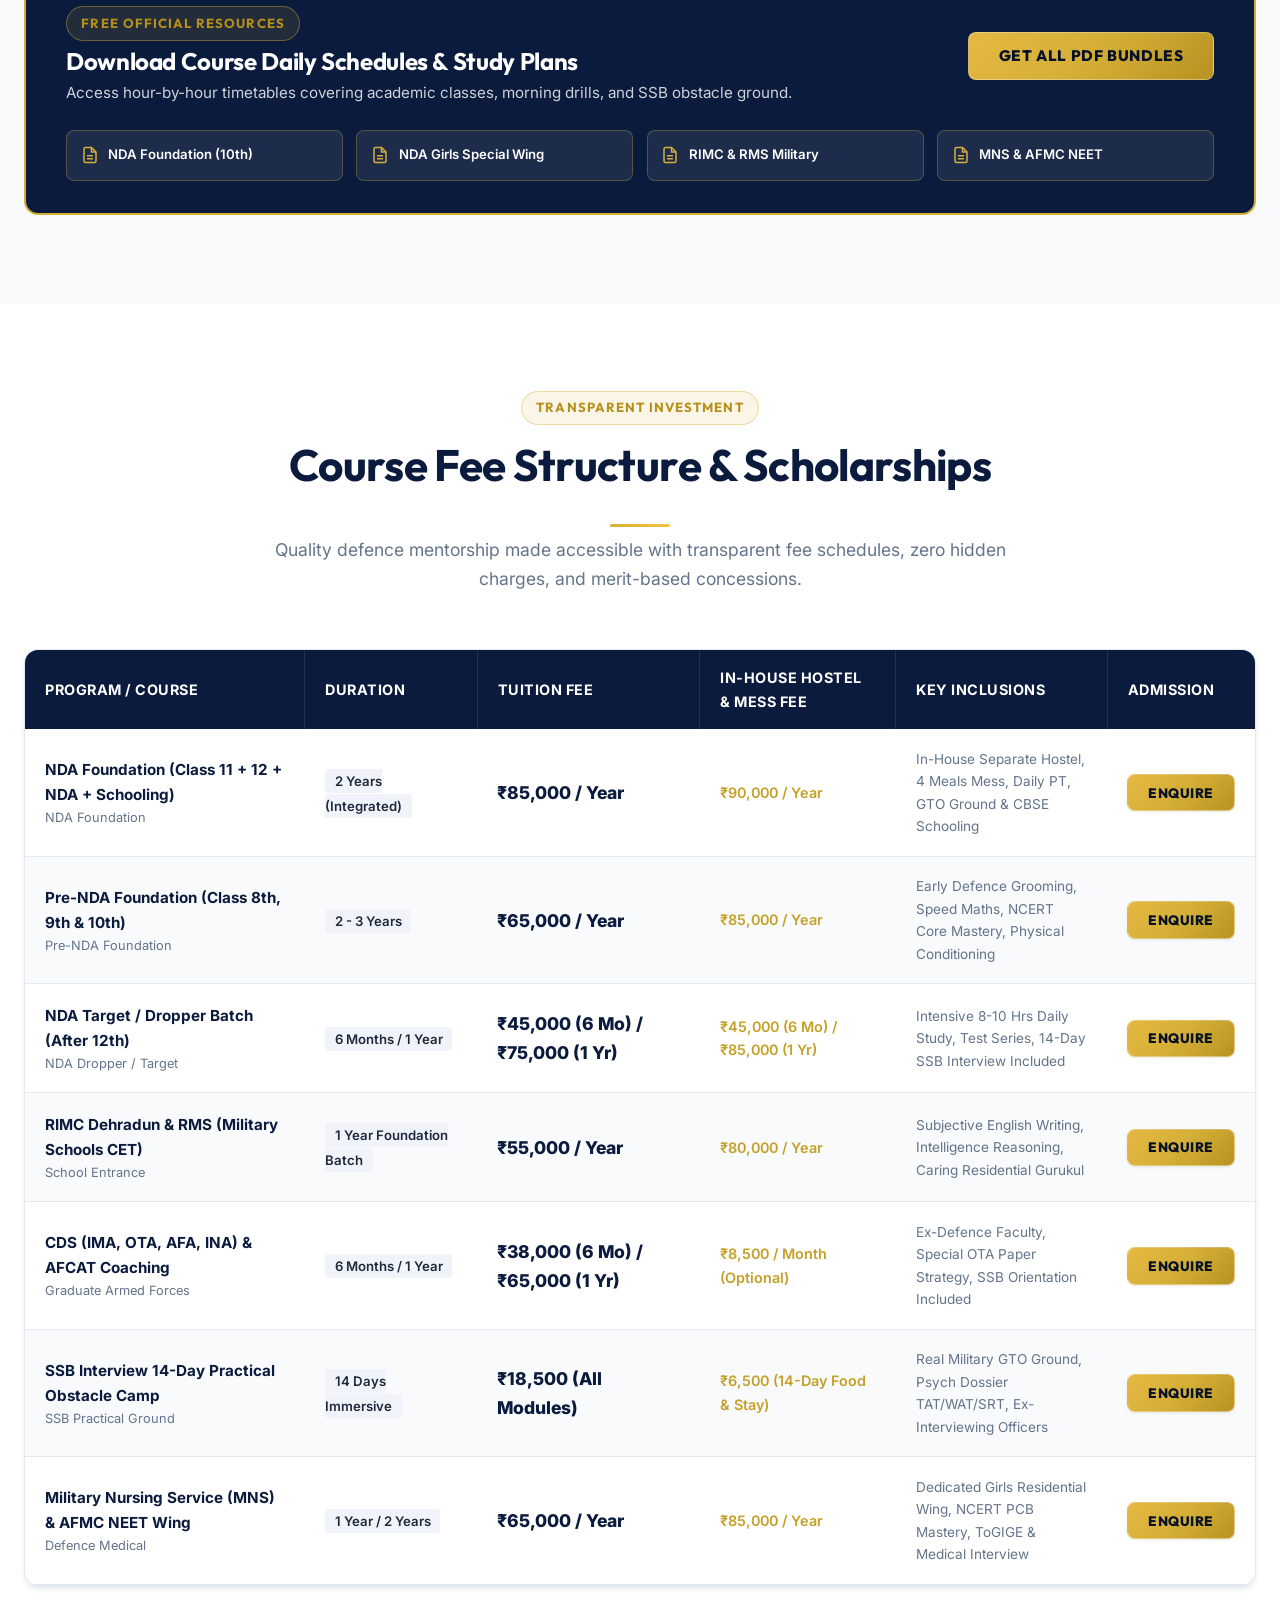
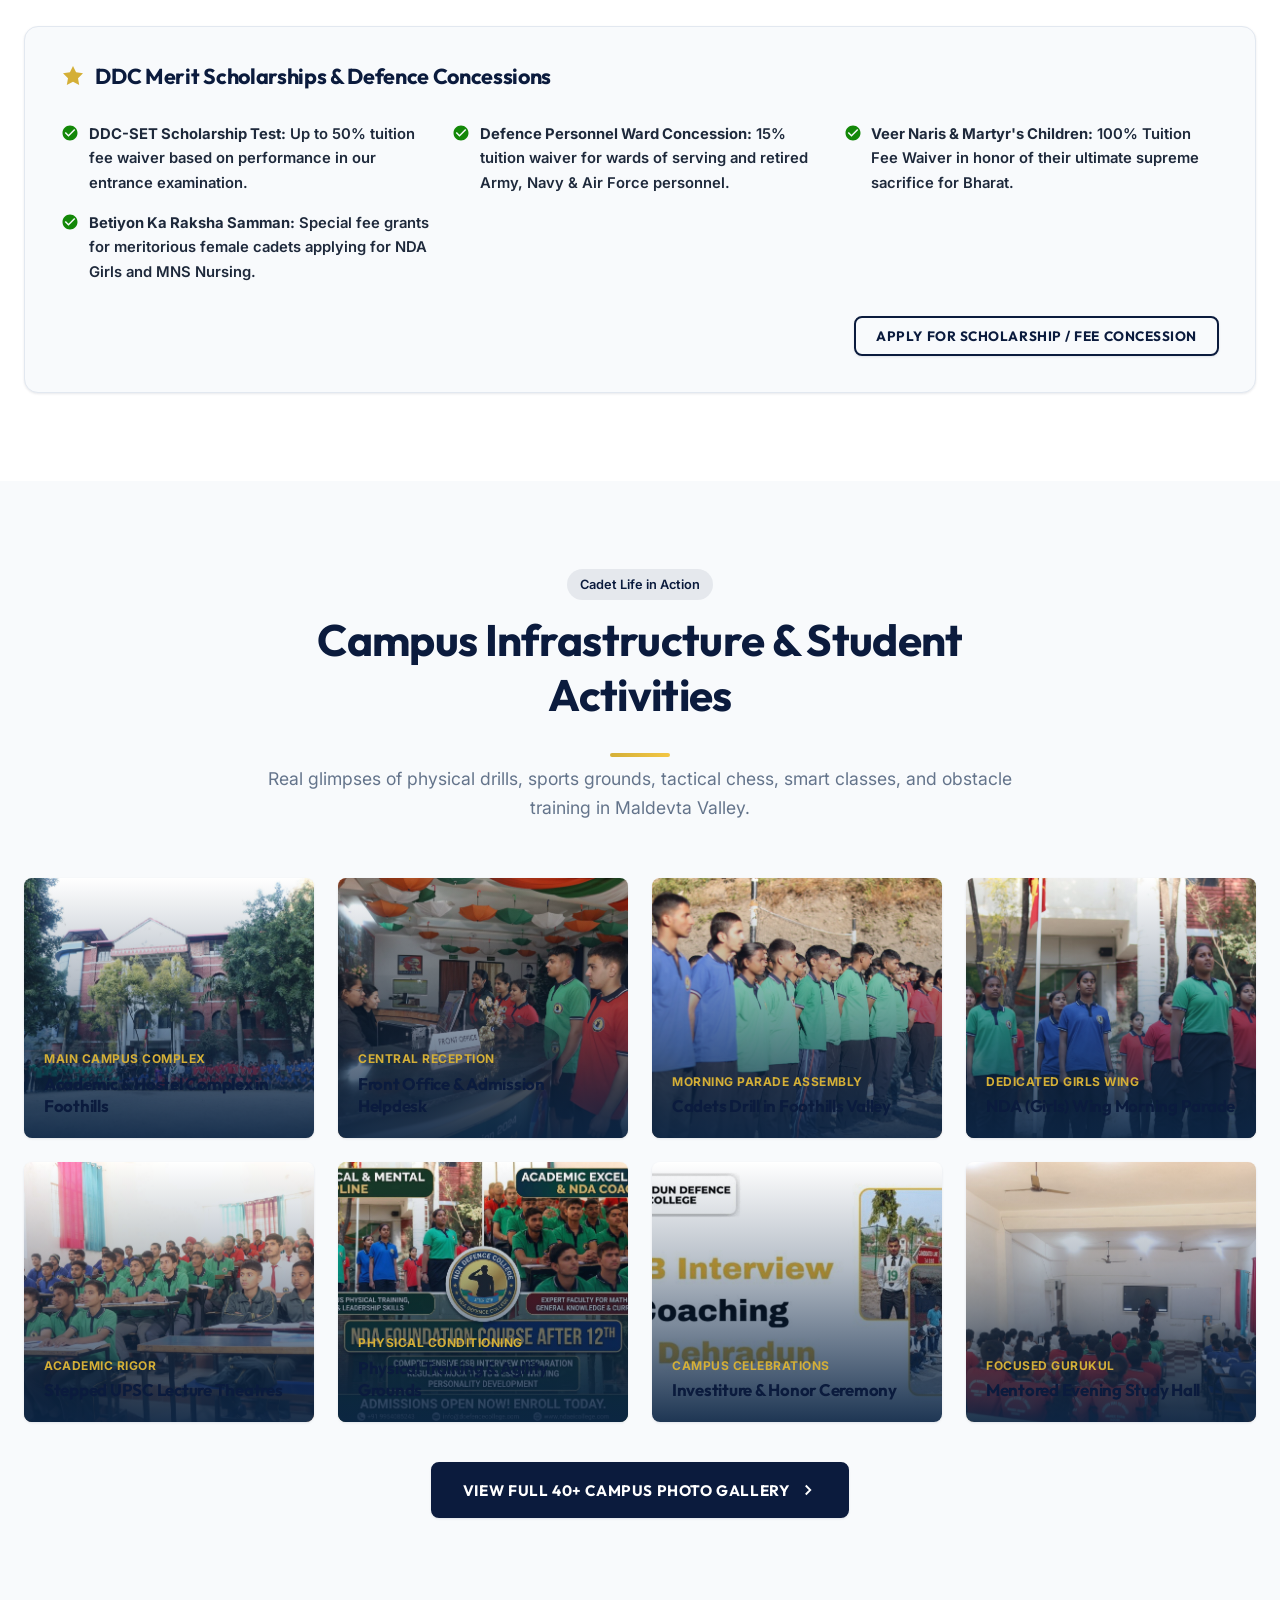
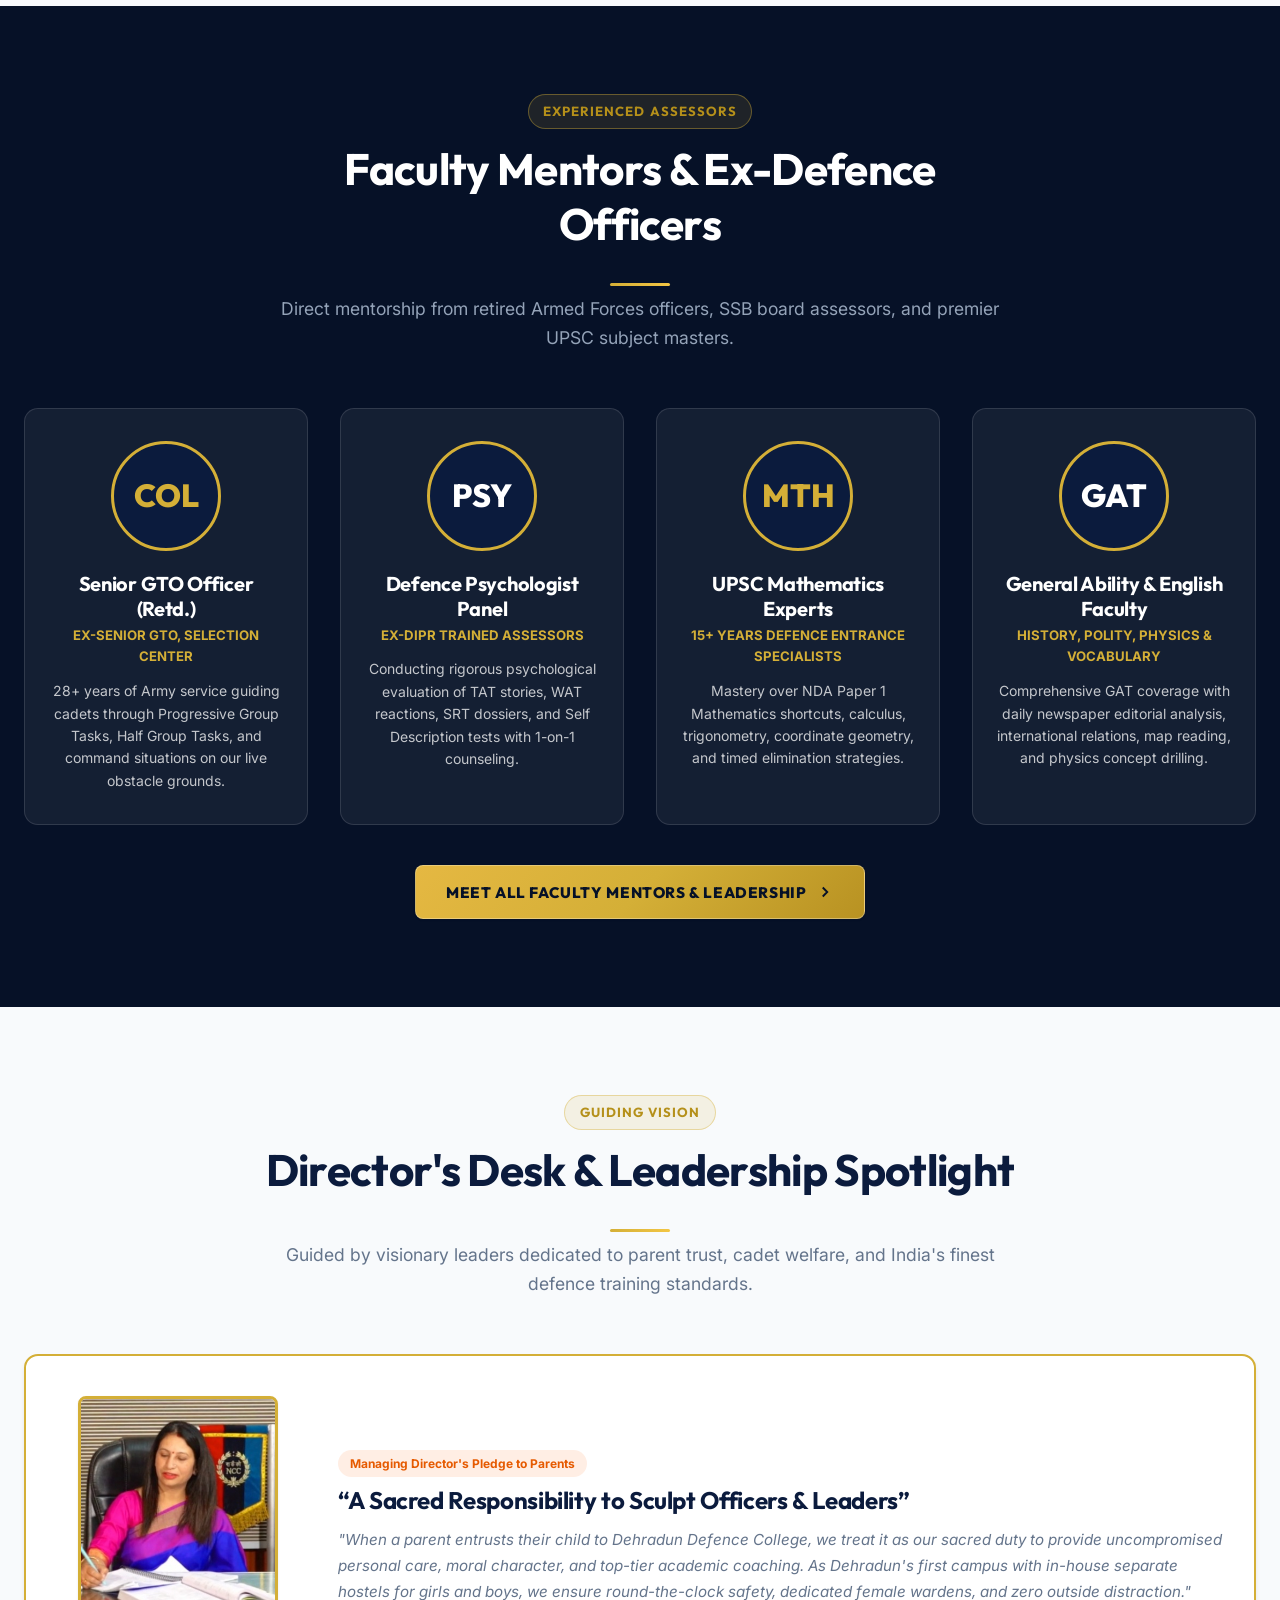
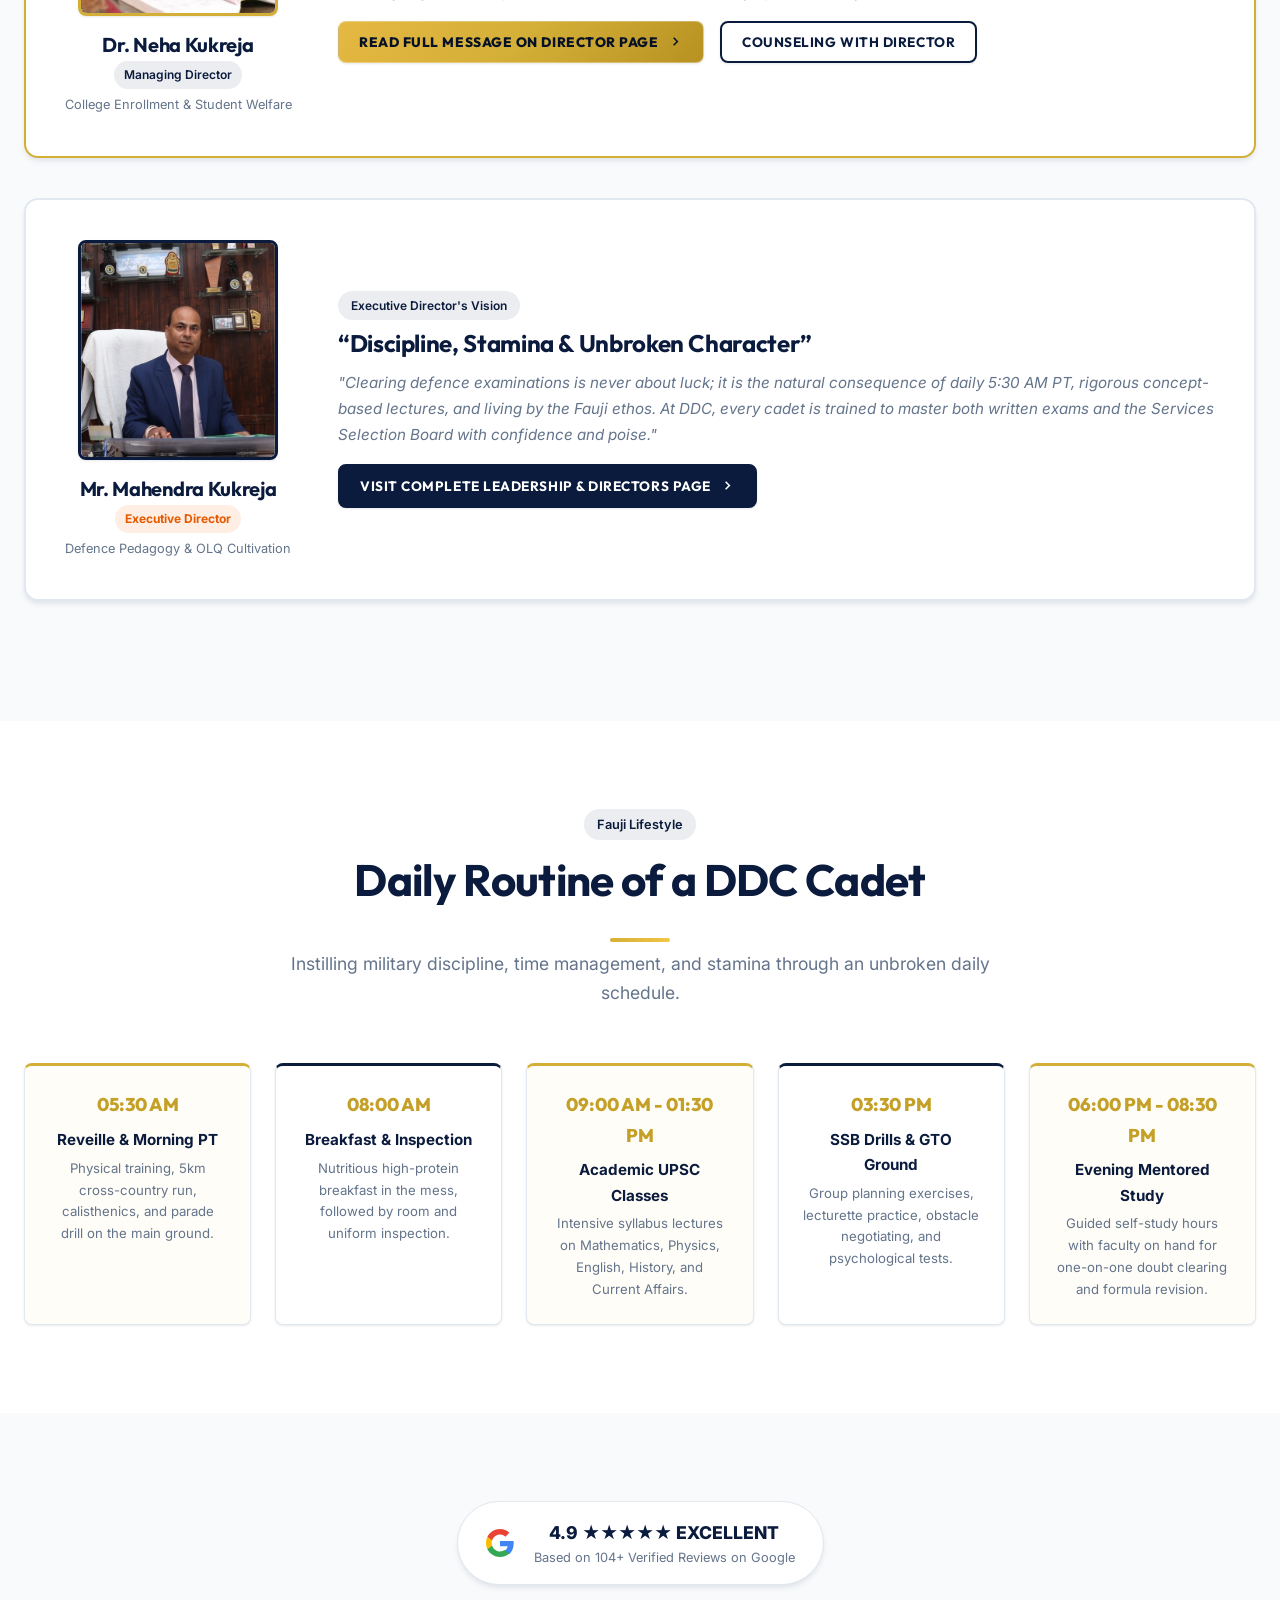
==== commit ae794c7b: "Enhance course registration card styling and responsiveness, fixing edge-to-edge padding and clipped" ====
--- a/index.html
+++ b/index.html
@@ -504,7 +504,7 @@
 
                     <form action="send-enquiry" method="POST" class="ddc-enquiry-form" novalidate>
                         <input type="text" name="website_url_check" class="hp-field" tabindex="-1" autocomplete="off">
-                        <input type="hidden" name="form_start_time" value="1791853945">
+                        <input type="hidden" name="form_start_time" value="1791854675">
 
                         <div class="form-status-alert" role="alert"></div>
 
@@ -2404,7 +2404,7 @@
         <form action="send-enquiry" method="POST" class="ddc-enquiry-form" novalidate>
             <!-- Anti-Spam Hidden Fields -->
             <input type="text" name="website_url_check" class="hp-field" tabindex="-1" autocomplete="off">
-            <input type="hidden" name="form_start_time" value="1791853945">
+            <input type="hidden" name="form_start_time" value="1791854675">
 
             <!-- Form Status Messages -->
             <div class="form-status-alert" role="alert"></div>
--- a/assets/css/style.css
+++ b/assets/css/style.css
@@ -2338,8 +2338,10 @@
     gap: 2.25rem;
   }
 
+  .course-sidebar-col,
   .course-sidebar-card {
-    position: static;
+    position: static !important;
+    top: auto !important;
   }
 }
 
@@ -2383,6 +2385,147 @@
   grid-template-columns: 1.8fr 1.2fr;
   gap: 3.5rem;
   align-items: start;
+}
+
+/* --- Course Detail Sidebar & Registration Card --- */
+.course-sidebar-col {
+  position: relative;
+}
+
+@media (min-width: 1081px) {
+  .course-sidebar-col {
+    position: sticky;
+    top: 96px;
+    align-self: start;
+  }
+}
+
+.course-sidebar-card {
+  background: #FFFFFF;
+  padding: 2.25rem 2rem;
+  border-radius: var(--radius-xl);
+  border: 2px solid var(--accent-gold);
+  box-shadow: 0 10px 30px rgba(11, 27, 61, 0.08), 0 4px 12px rgba(212, 175, 55, 0.12);
+  margin-bottom: 1.75rem;
+  position: relative;
+  overflow: hidden;
+}
+
+.course-sidebar-card::before {
+  content: '';
+  position: absolute;
+  top: 0;
+  left: 0;
+  right: 0;
+  height: 5px;
+  background: linear-gradient(90deg, var(--tricolor-saffron) 0%, var(--accent-gold) 50%, var(--tricolor-green) 100%);
+}
+
+.course-sidebar-card .hero-form-header {
+  margin-bottom: 1.35rem;
+  text-align: center;
+}
+
+.course-sidebar-card .hero-form-header h3 {
+  font-size: 1.45rem;
+  color: var(--primary-navy);
+  margin-top: 0.5rem;
+  margin-bottom: 0.35rem;
+  font-weight: 800;
+}
+
+.course-sidebar-card .hero-form-header p {
+  font-size: 0.875rem;
+  color: var(--text-muted);
+  line-height: 1.5;
+  margin: 0;
+}
+
+.course-sidebar-card .form-group {
+  margin-bottom: 1rem;
+}
+
+.course-sidebar-card .form-label {
+  display: block;
+  font-size: 0.825rem;
+  font-weight: 700;
+  color: var(--primary-navy);
+  margin-bottom: 0.35rem;
+}
+
+.course-sidebar-card .form-control {
+  width: 100%;
+  height: 46px;
+  padding: 0.6rem 0.95rem;
+  font-size: 0.9rem;
+  border: 1.5px solid var(--border-light);
+  border-radius: var(--radius-sm);
+  background-color: #FAFBFC;
+  color: var(--text-main);
+  transition: var(--transition-fast);
+}
+
+.course-sidebar-card .form-control:focus {
+  background-color: #FFFFFF;
+  border-color: var(--accent-gold);
+  box-shadow: 0 0 0 3px rgba(212, 175, 55, 0.18);
+  outline: none;
+}
+
+.course-sidebar-card .form-check {
+  display: flex;
+  align-items: flex-start;
+  gap: 0.6rem;
+  margin: 1rem 0 1.25rem 0;
+  font-size: 0.815rem;
+  color: var(--text-muted);
+  line-height: 1.4;
+}
+
+.course-sidebar-card .form-check input[type="checkbox"] {
+  margin-top: 0.15rem;
+  accent-color: var(--primary-navy);
+  width: 16px;
+  height: 16px;
+  flex-shrink: 0;
+  cursor: pointer;
+}
+
+.course-sidebar-card .btn-course-submit {
+  width: 100%;
+  height: 48px;
+  font-size: 0.95rem;
+  font-weight: 800;
+  letter-spacing: 0.3px;
+  border-radius: var(--radius-sm);
+  box-shadow: 0 4px 14px rgba(212, 175, 55, 0.4);
+  display: flex;
+  align-items: center;
+  justify-content: center;
+  margin-bottom: 0;
+}
+
+.course-sidebar-help {
+  margin-top: 1.5rem;
+  text-align: center;
+  border-top: 1px solid var(--border-light);
+  padding-top: 1.25rem;
+}
+
+.course-sidebar-help p {
+  font-size: 0.85rem;
+  color: var(--text-muted);
+  margin-bottom: 0.5rem;
+}
+
+.course-sidebar-timetable {
+  background: linear-gradient(135deg, #0B1B3D 0%, #162B56 100%);
+  color: #FFFFFF;
+  padding: 1.5rem;
+  border-radius: var(--radius-lg);
+  border: 2px solid var(--accent-gold);
+  box-shadow: var(--shadow-md);
+  margin-bottom: 2rem;
 }
 
 .course-specs-grid {
@@ -2536,7 +2679,52 @@
     gap: 2rem !important;
   }
 
-  .course-sidebar-card,
+  .course-sidebar-col {
+    margin-top: 1.5rem !important;
+  }
+
+  .course-sidebar-card {
+    padding: 1.35rem 1rem !important;
+    border-radius: var(--radius-lg) !important;
+    margin-bottom: 1.25rem !important;
+  }
+
+  .course-sidebar-card .hero-form-header {
+    margin-bottom: 1.15rem !important;
+  }
+
+  .course-sidebar-card .hero-form-header h3 {
+    font-size: 1.3rem !important;
+  }
+
+  .course-sidebar-card .hero-form-header p {
+    font-size: 0.825rem !important;
+  }
+
+  .course-sidebar-card .form-group {
+    margin-bottom: 0.75rem !important;
+  }
+
+  .course-sidebar-card .form-control {
+    height: 42px !important;
+    padding: 0.5rem 0.8rem !important;
+    font-size: 0.85rem !important;
+  }
+
+  .course-sidebar-card .btn-course-submit {
+    height: 46px !important;
+    font-size: 0.9rem !important;
+  }
+
+  .course-sidebar-help {
+    margin-top: 1.15rem !important;
+    padding-top: 1rem !important;
+  }
+
+  .course-sidebar-timetable {
+    padding: 1.25rem 1rem !important;
+  }
+
   #course-timetable-section,
   .course-overview-box,
   .course-content-block {
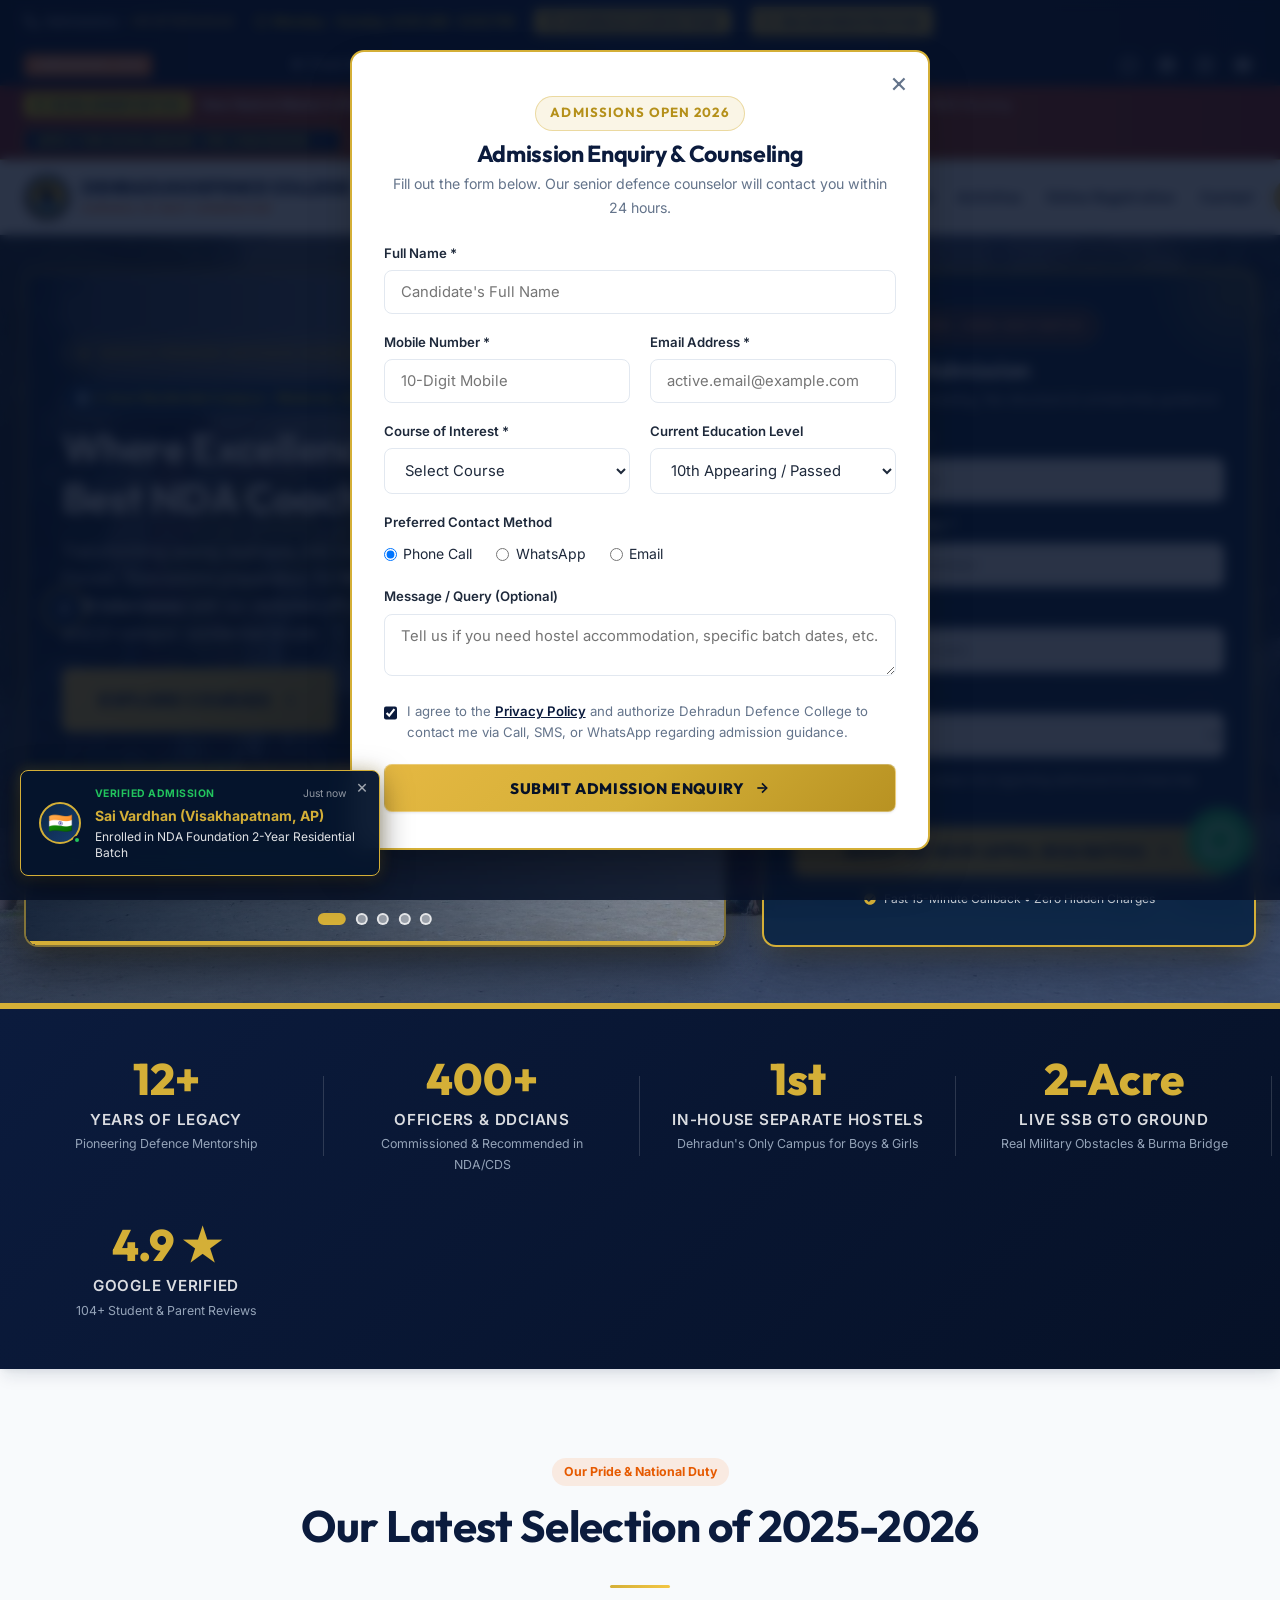
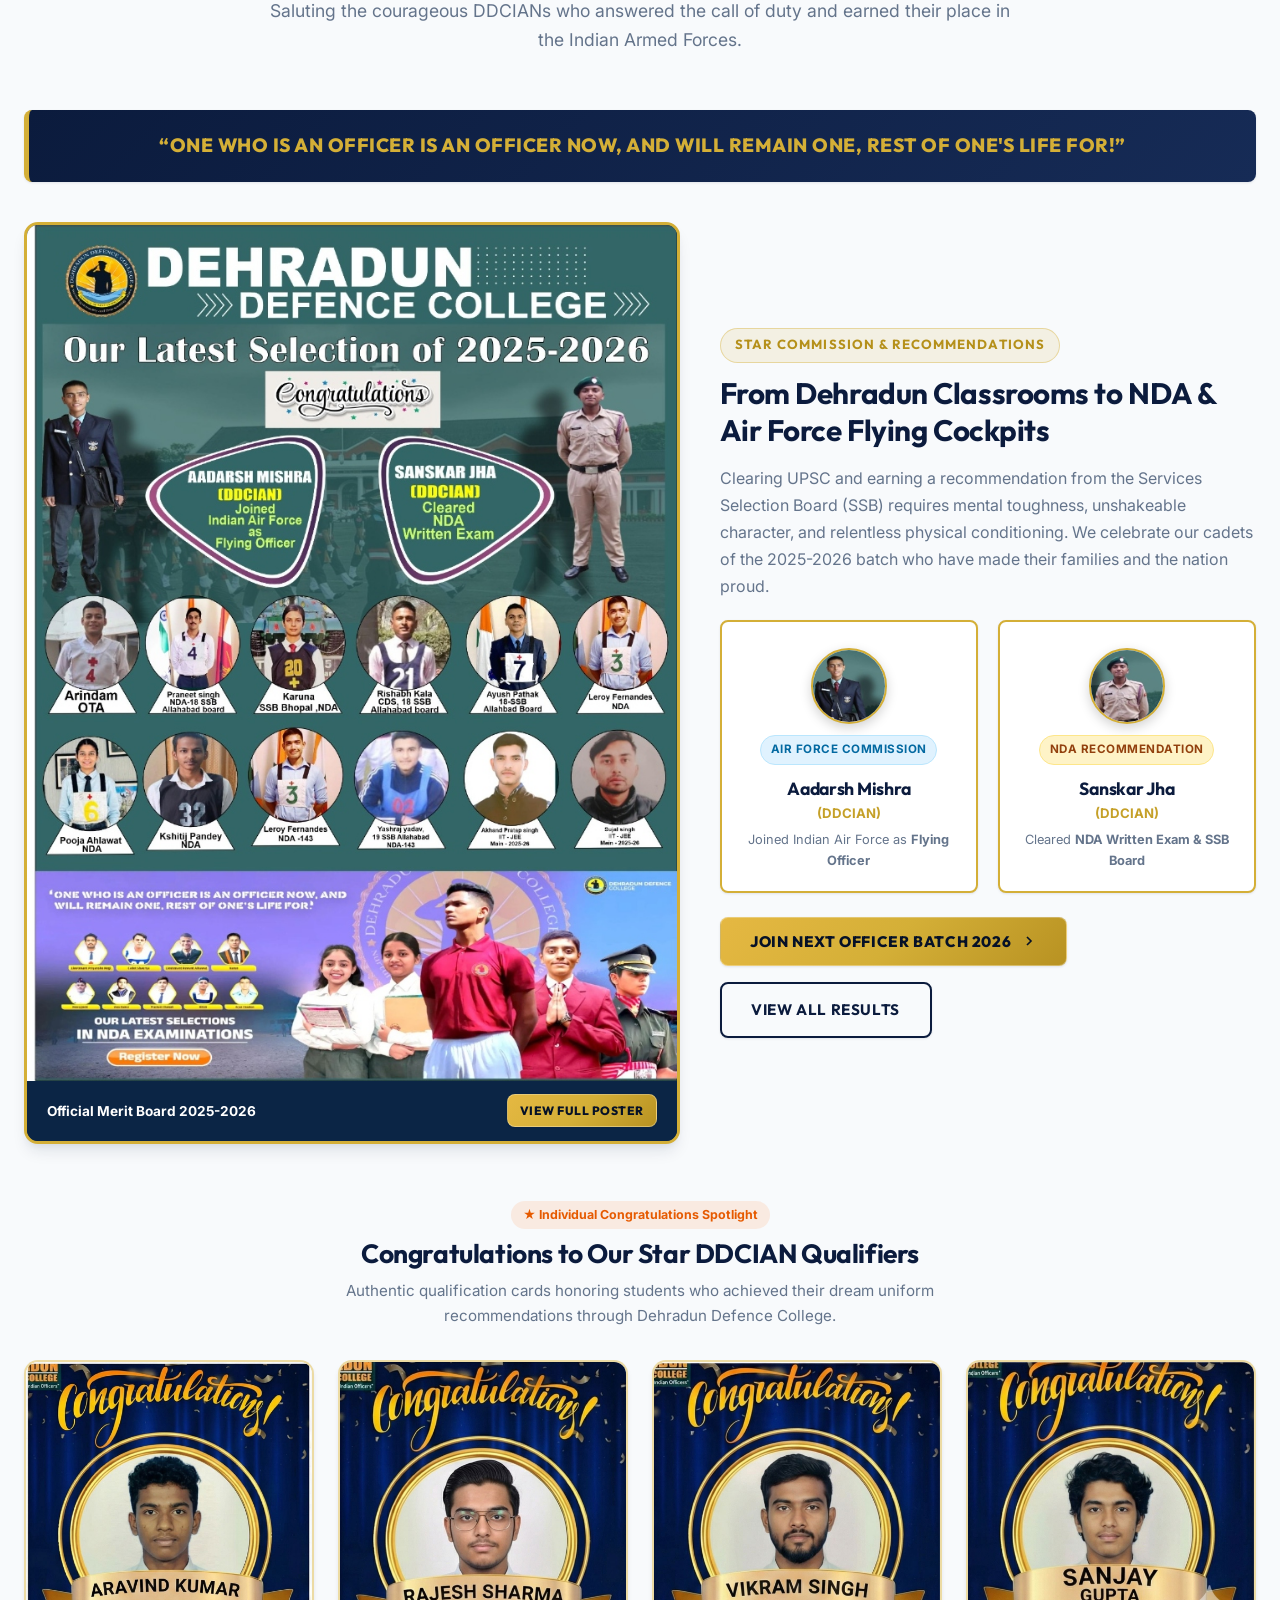
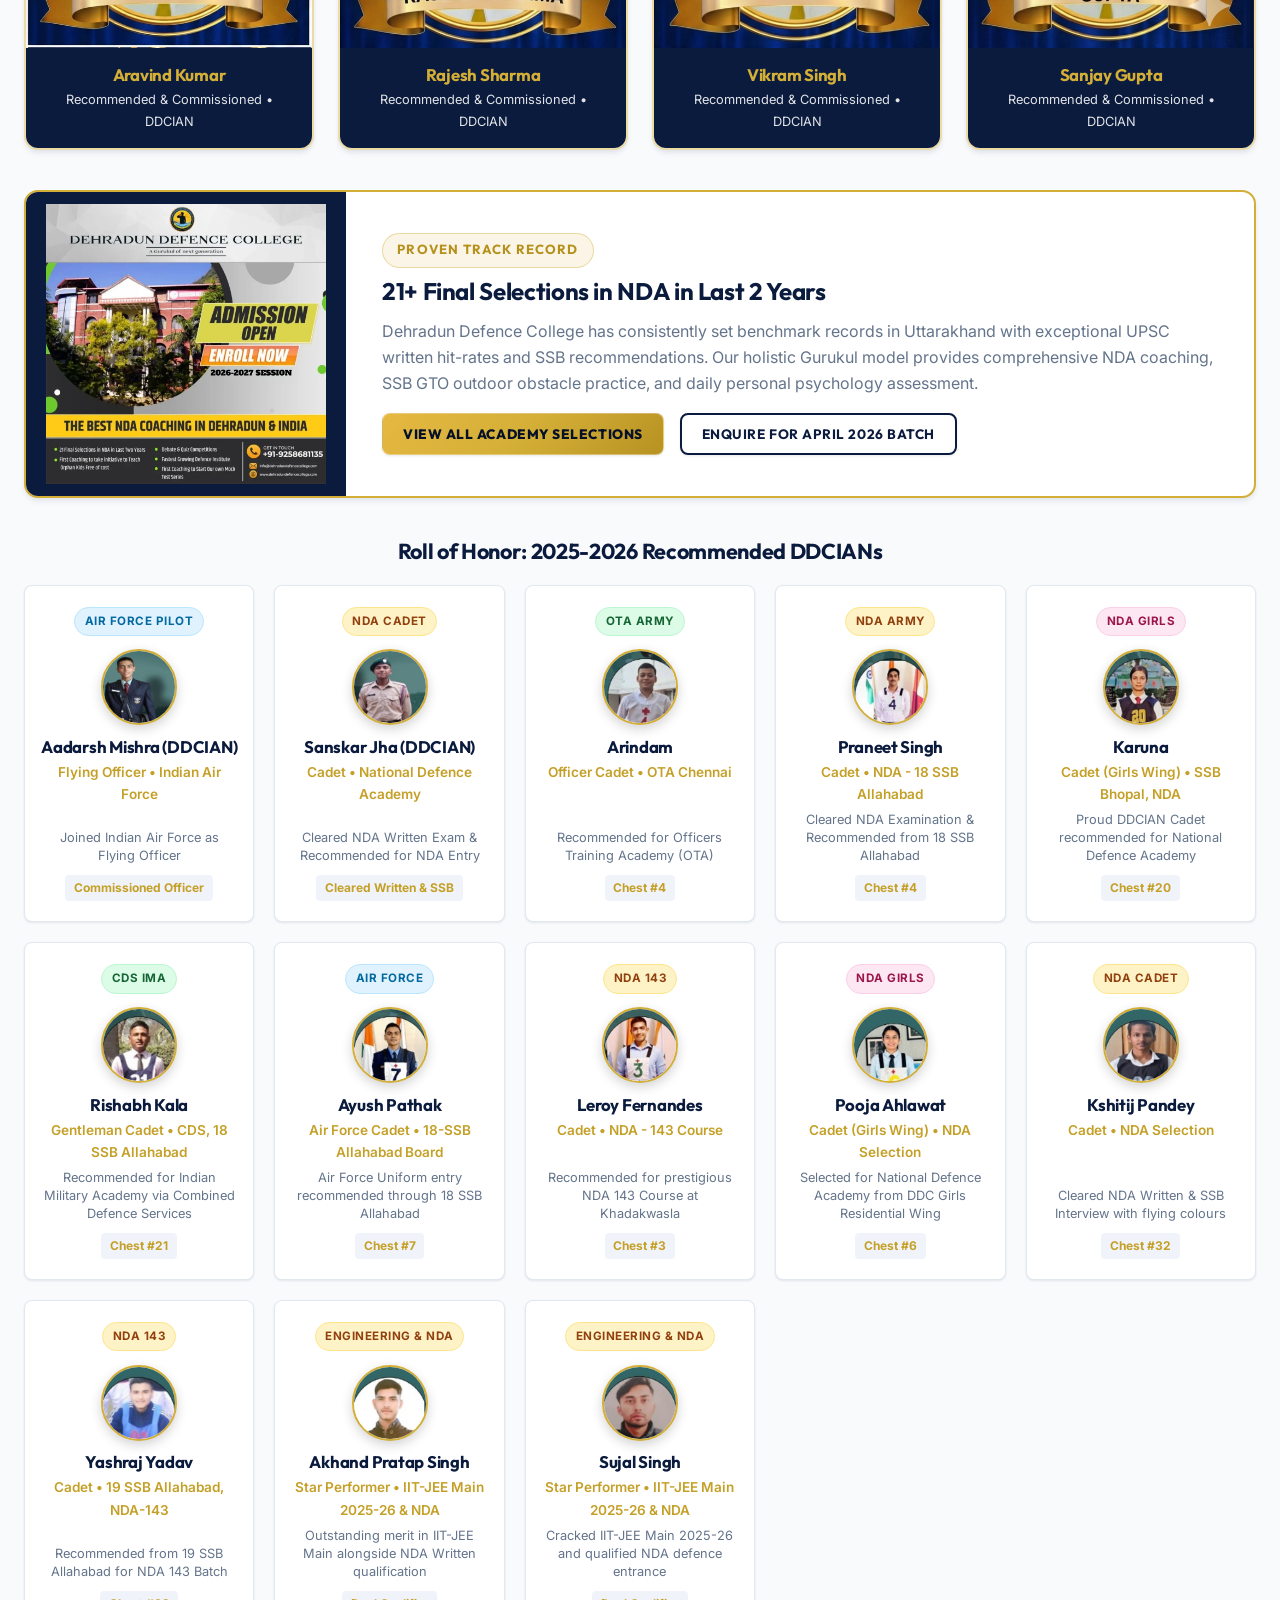
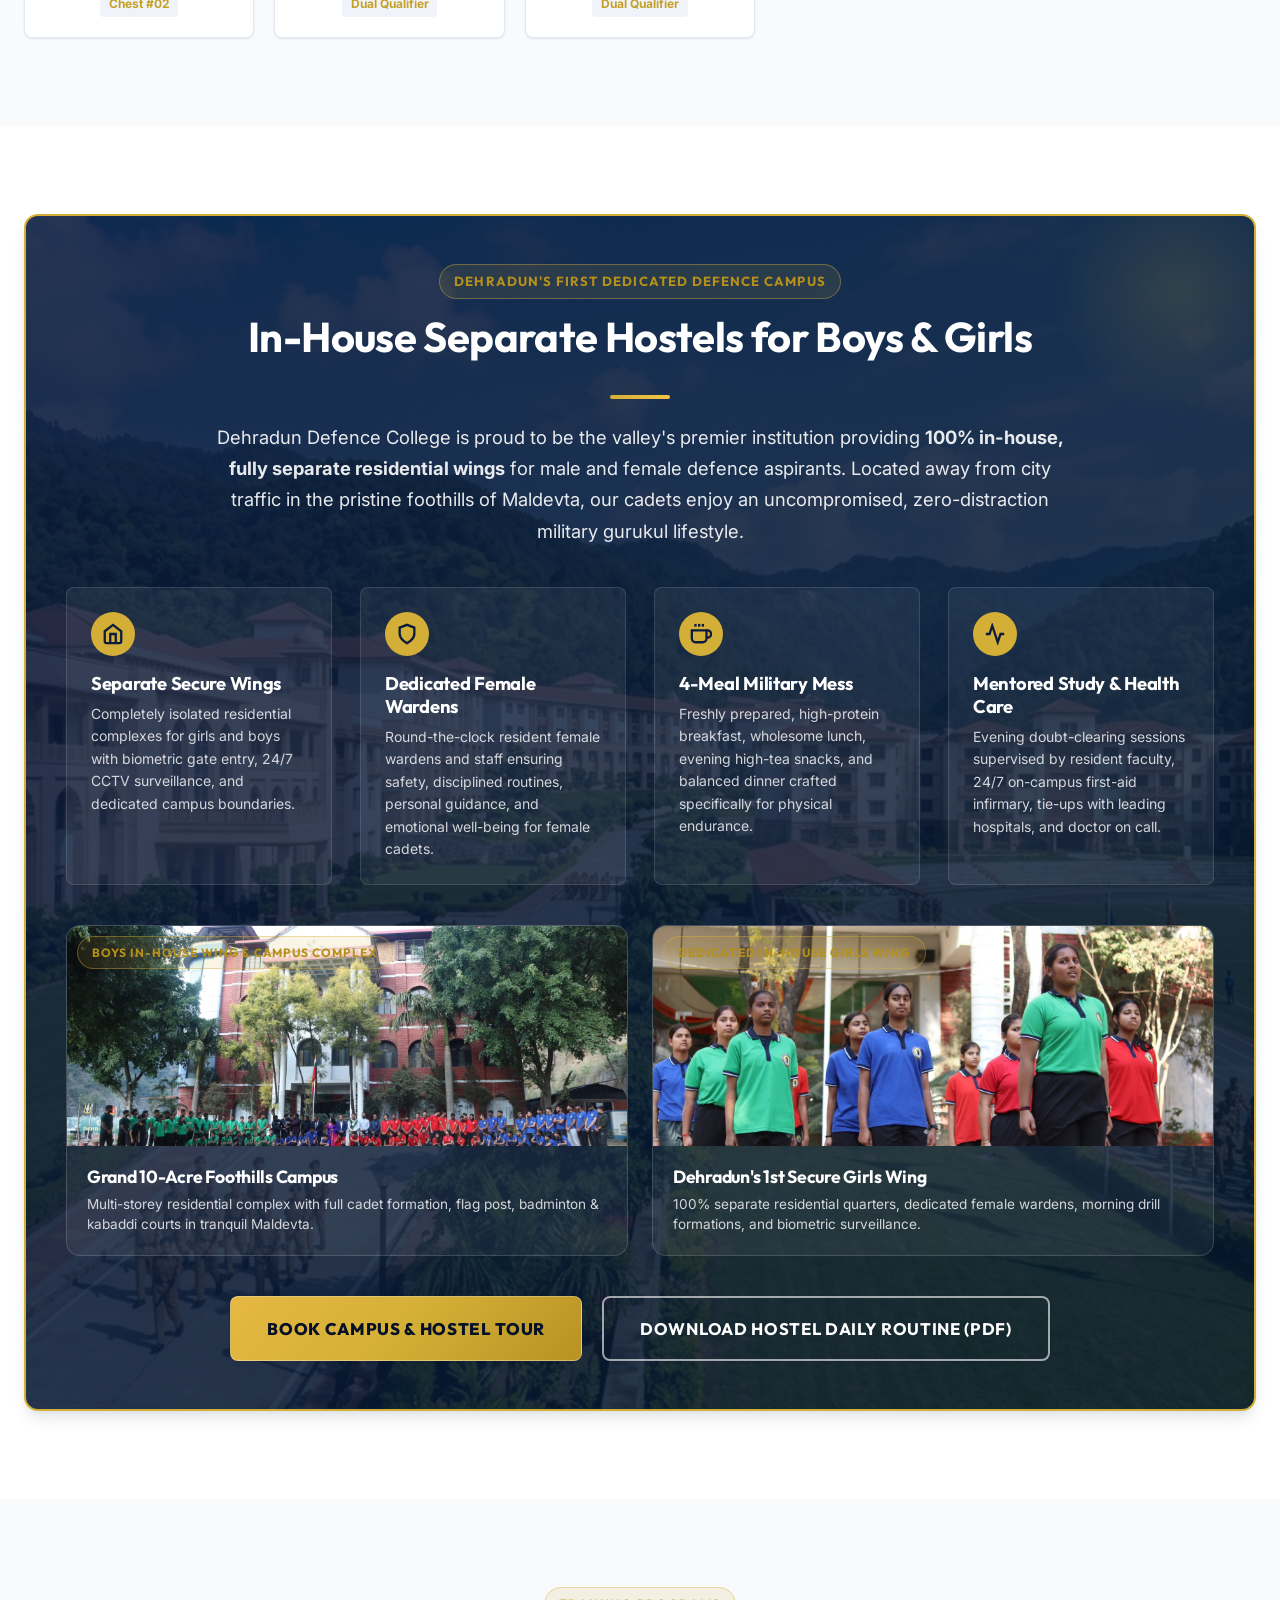
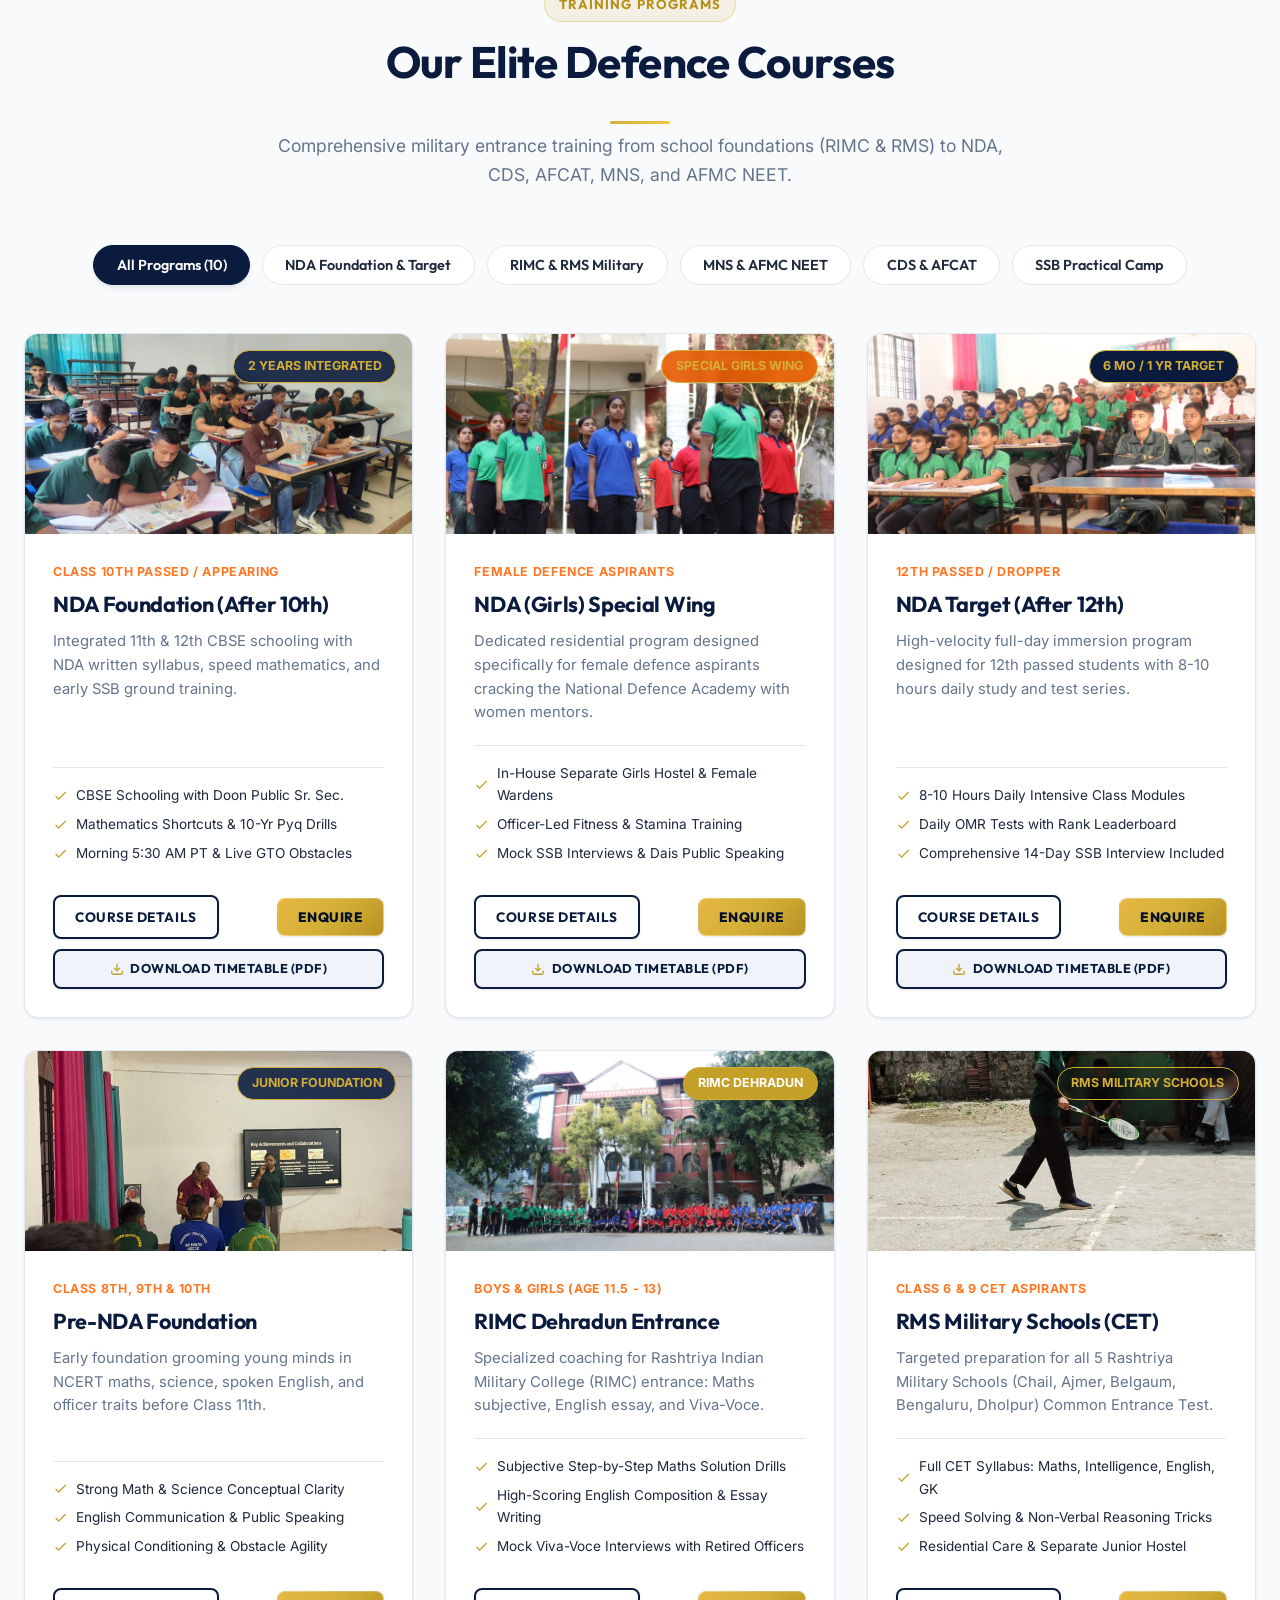
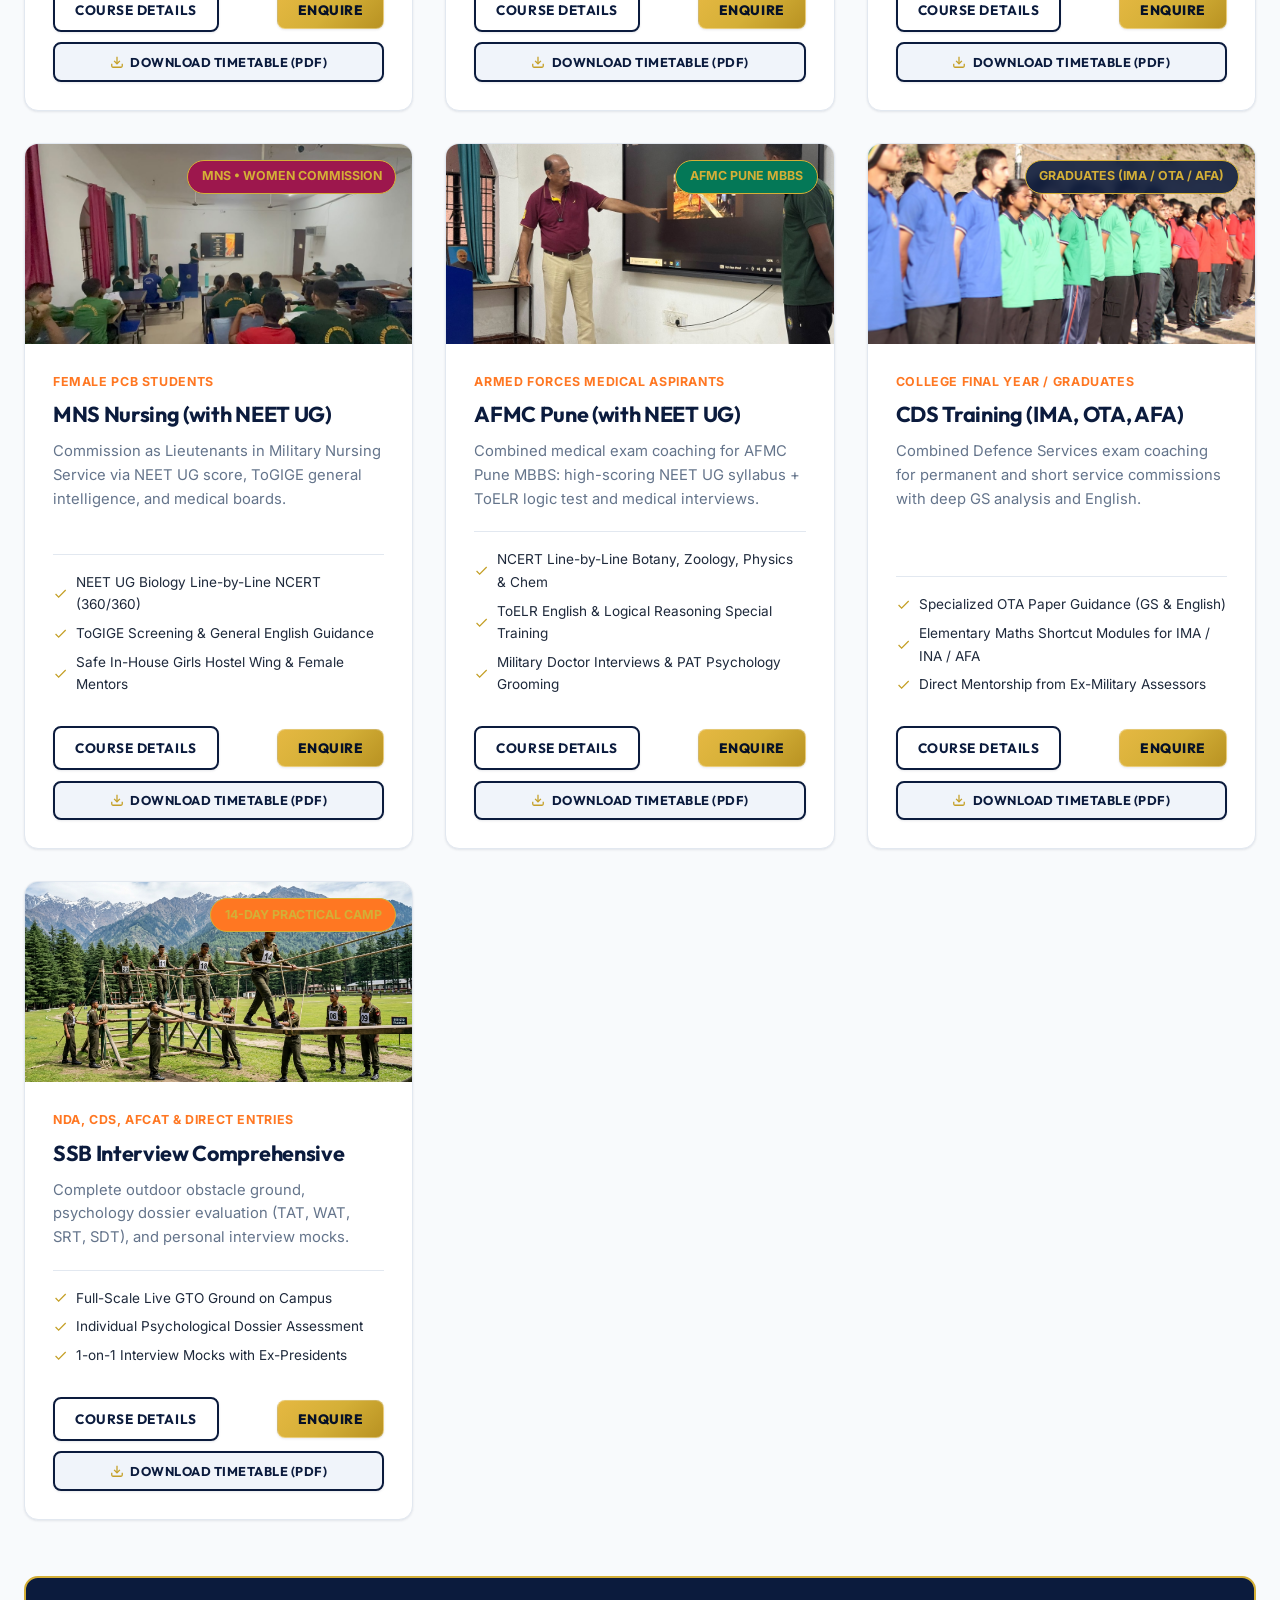
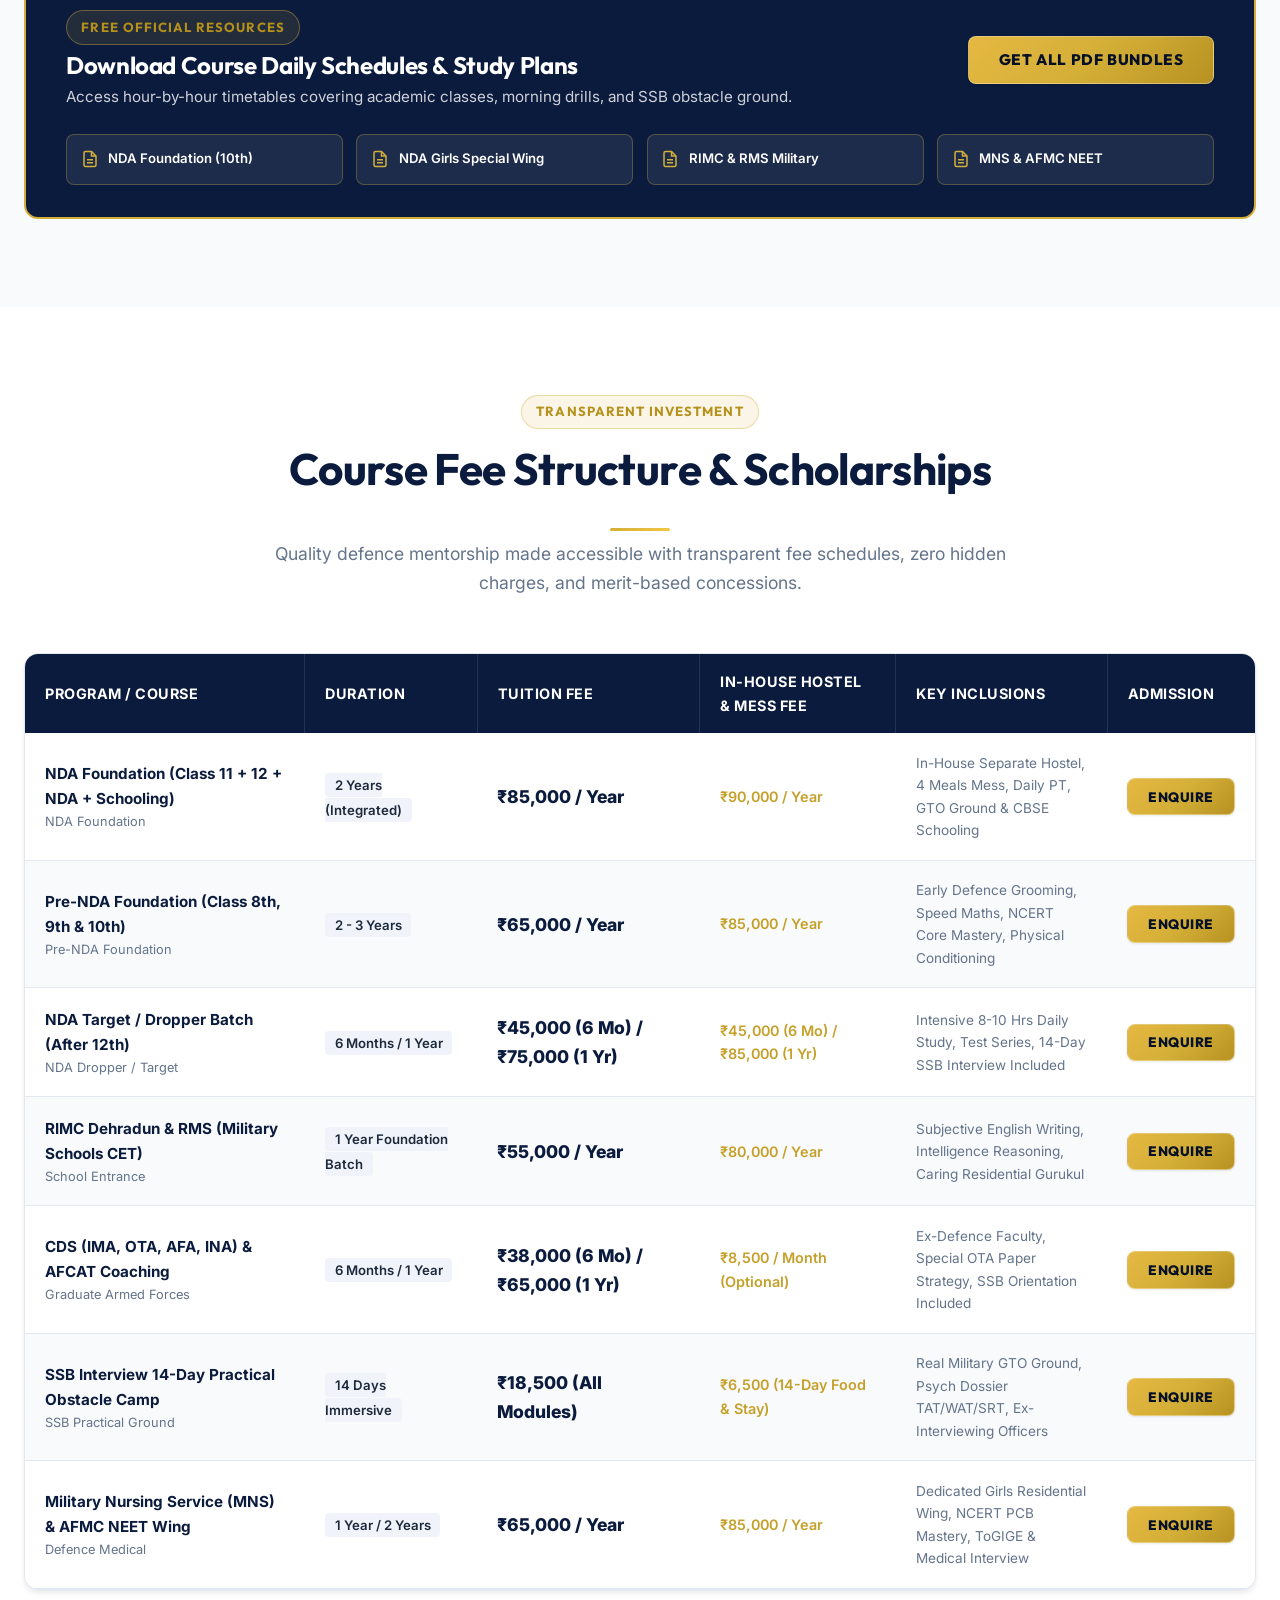
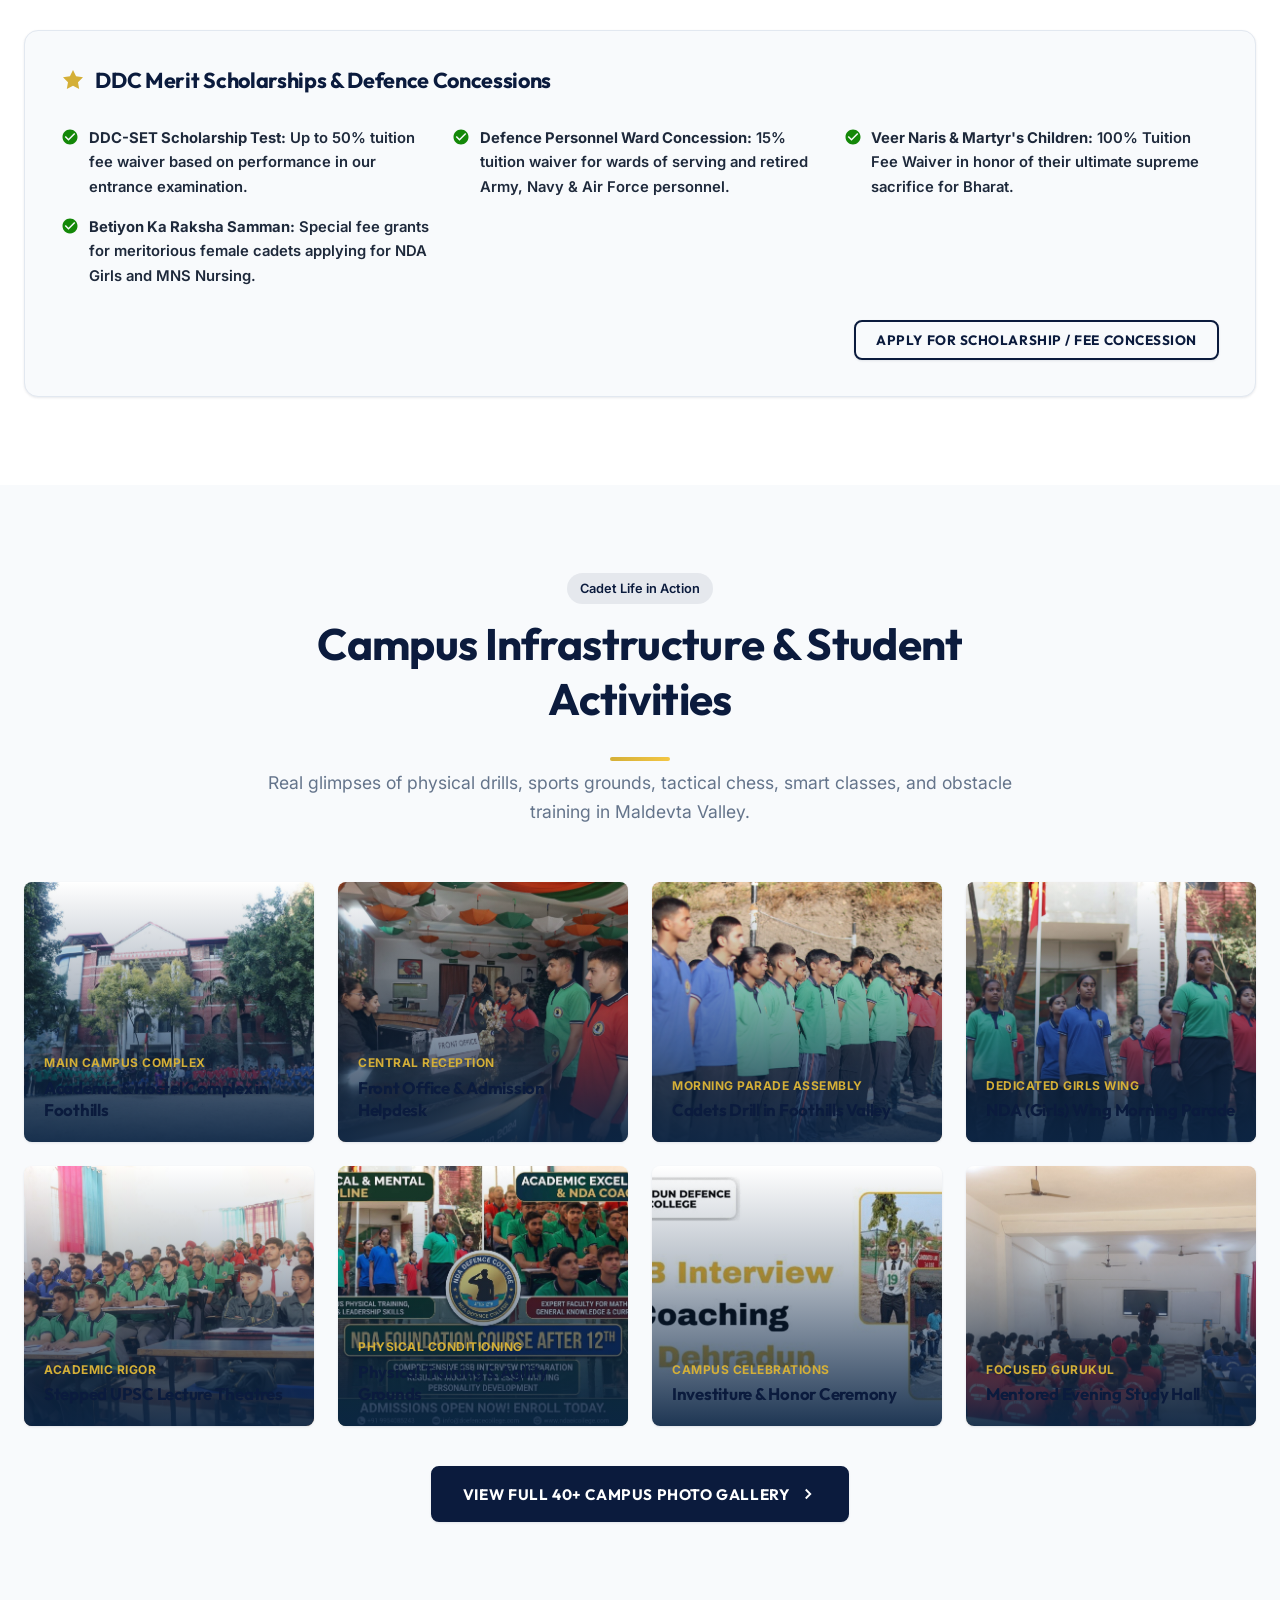
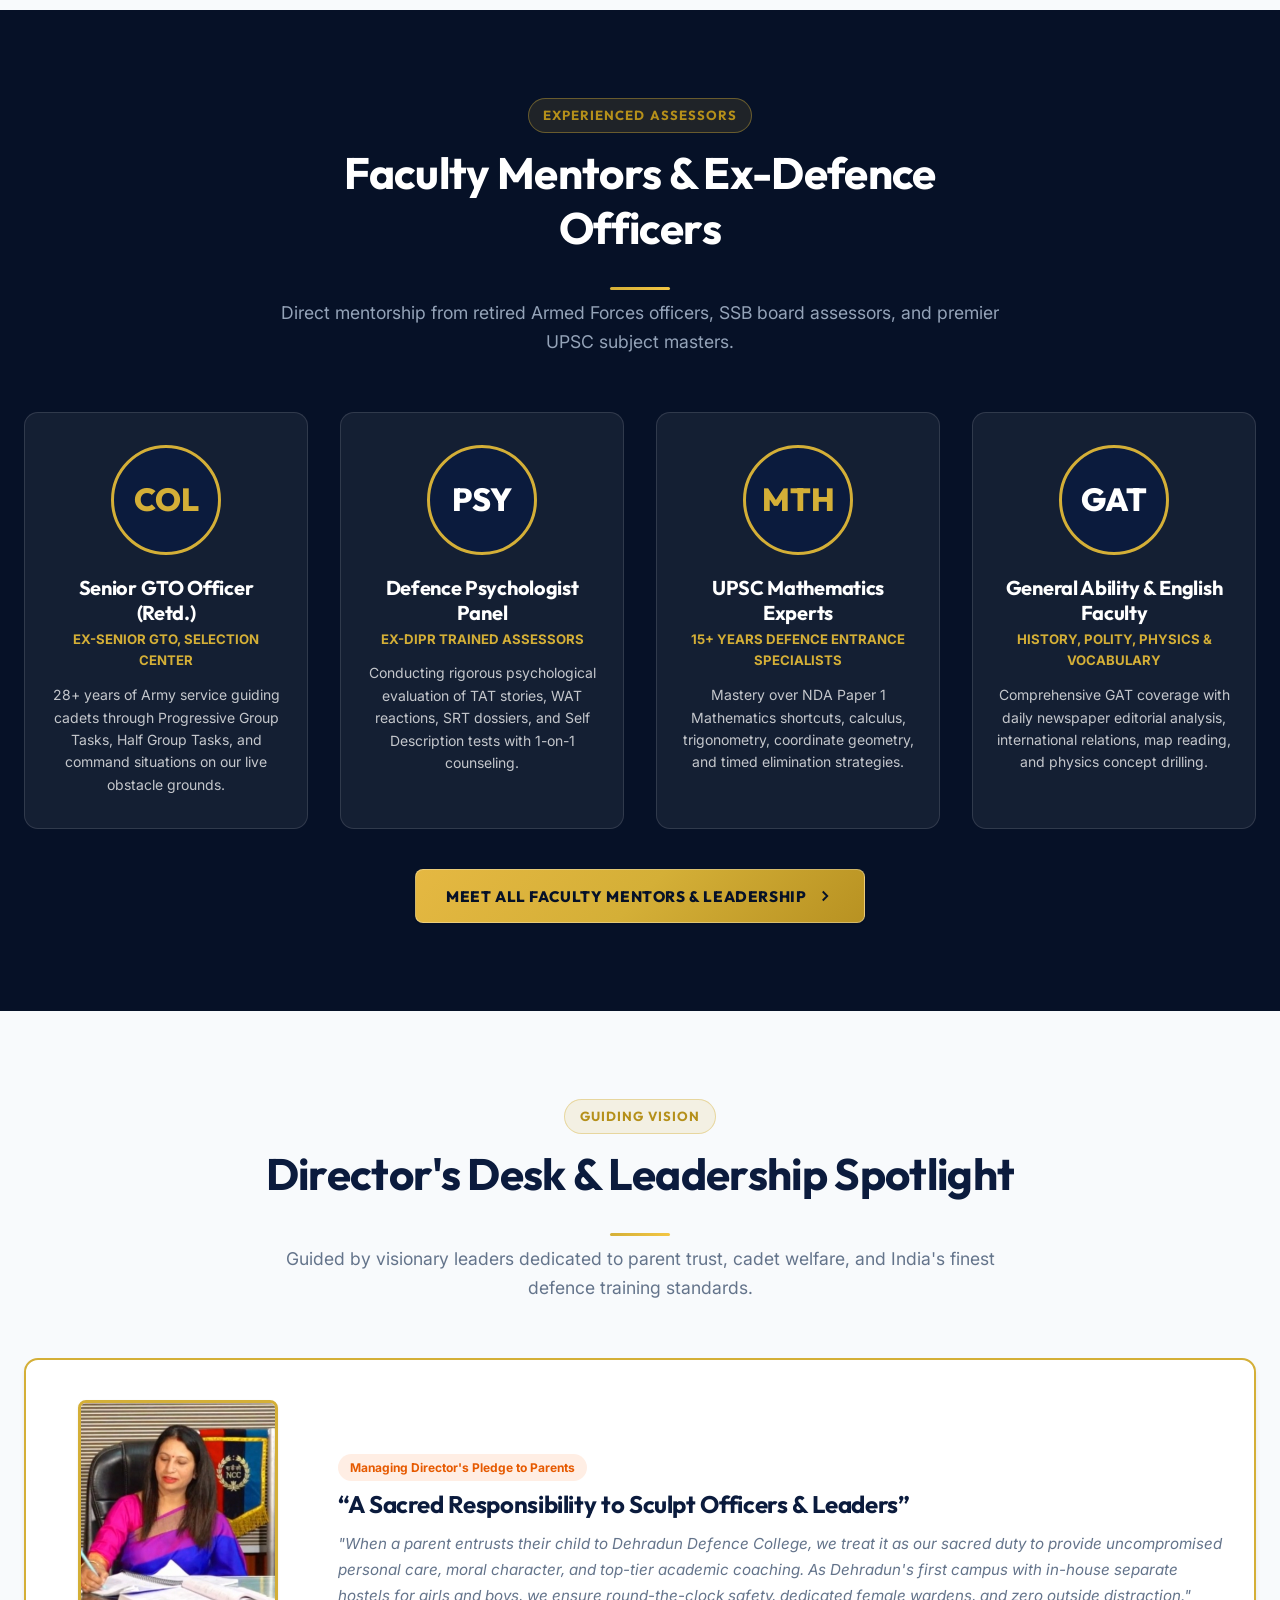
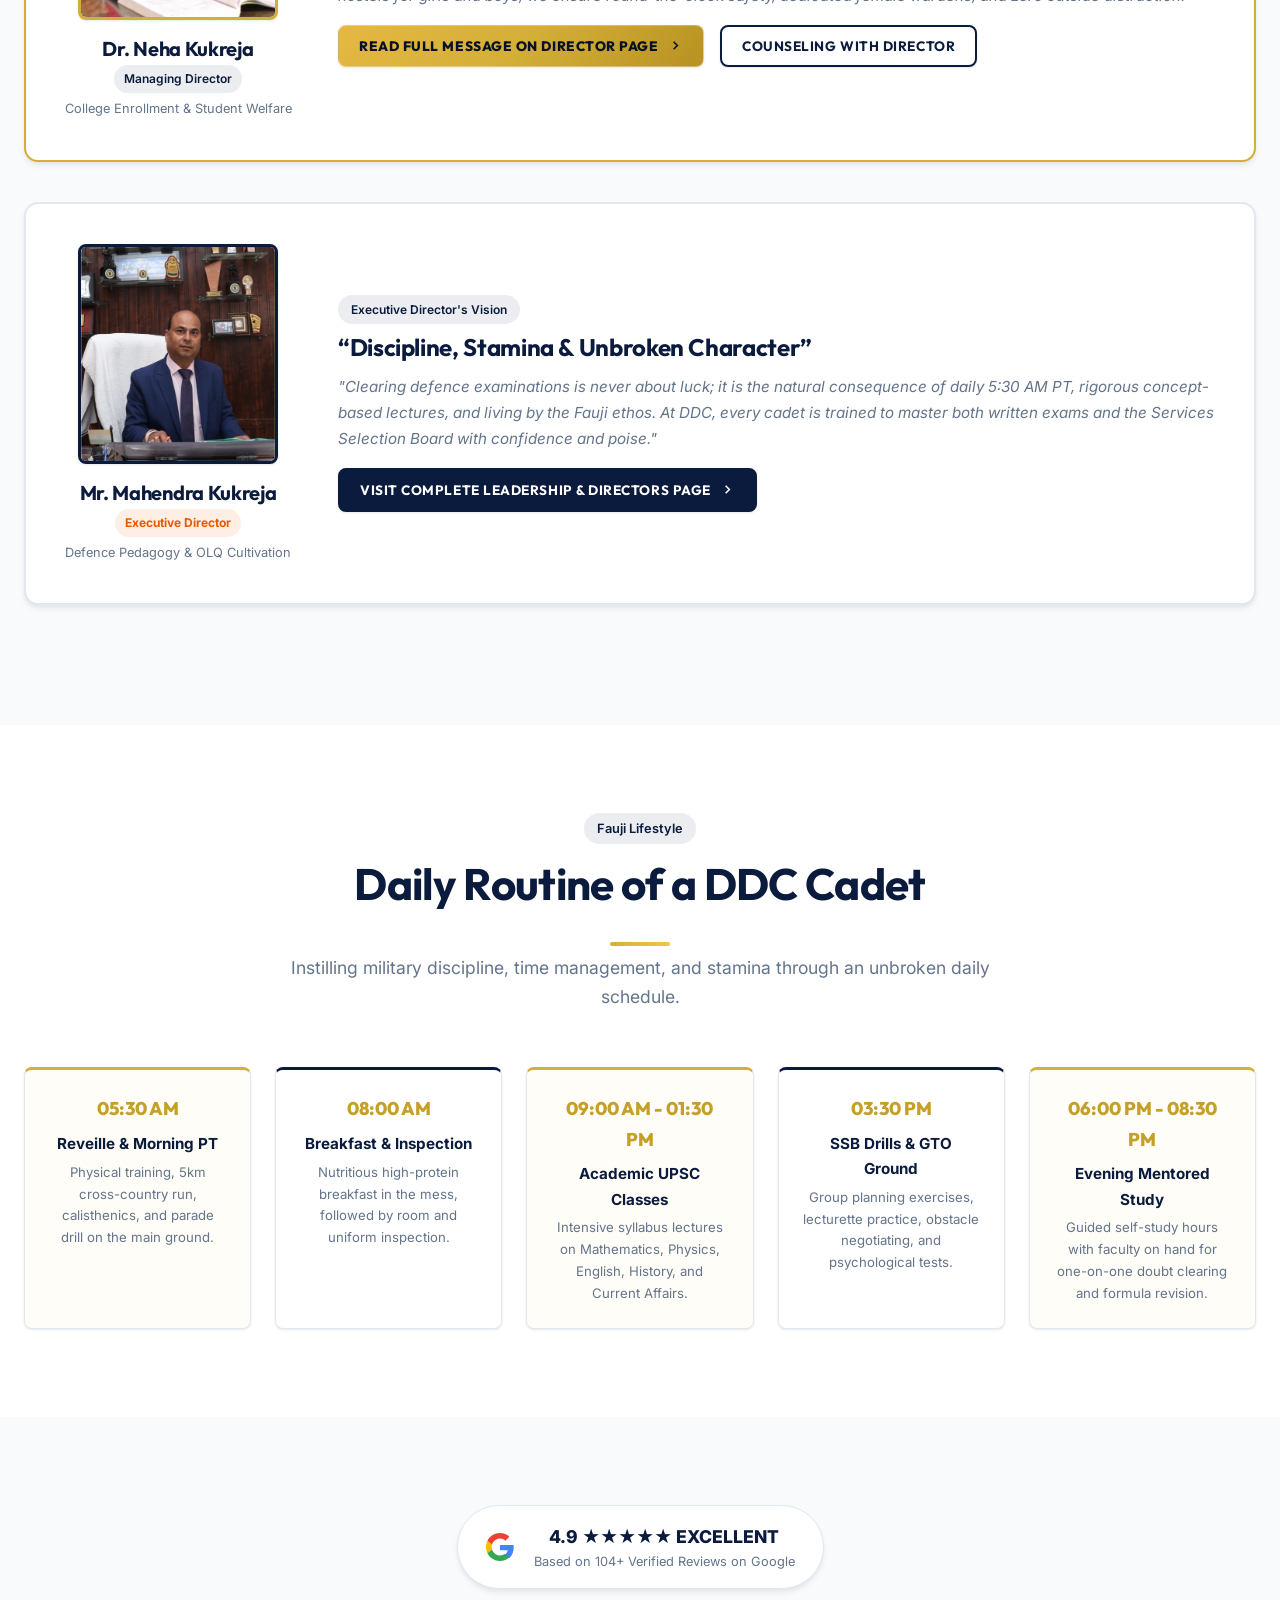
==== commit a8a6b7bb: "Add full Online Registration Form page with live hero banner, responsive form, process flow, and int" ====
--- a/index.html
+++ b/index.html
@@ -96,6 +96,10 @@
                     <svg width="13" height="13" viewBox="0 0 24 24" fill="none" stroke="currentColor" stroke-width="2.5"><rect x="3" y="4" width="18" height="18" rx="2" ry="2"></rect><line x1="16" y1="2" x2="16" y2="6"></line><line x1="8" y1="2" x2="8" y2="6"></line><line x1="3" y1="10" x2="21" y2="10"></line></svg>
                     <span>SCHEDULE CAMPUS TOUR</span>
                 </button>
+                <a href="online-registration-form" class="btn-top-schedule-tour" style="background: var(--accent-gold); color: var(--primary-navy); font-weight: 800; border-color: var(--accent-gold); text-decoration: none;">
+                    <svg width="12" height="12" viewBox="0 0 24 24" fill="none" stroke="currentColor" stroke-width="2.5"><path d="M16 21v-2a4 4 0 0 0-4-4H5a4 4 0 0 0-4 4v2"></path><circle cx="8.5" cy="7" r="4"></circle><line x1="20" y1="8" x2="20" y2="14"></line><line x1="23" y1="11" x2="17" y2="11"></line></svg>
+                    <span>ONLINE REGISTRATION</span>
+                </a>
             </div>
 
             <div class="top-marquee-wrap">
@@ -184,6 +188,7 @@
                 <a href="faculty-facilities" class="nav-link ">Faculty & Campus</a>
                 <a href="results" class="nav-link ">Selections 2026</a>
                 <a href="gallery" class="nav-link ">Activities</a>
+                <a href="online-registration-form" class="nav-link ">Online Registration</a>
                 <a href="contact" class="nav-link ">Contact</a>
 
                 <div class="mobile-nav-footer">
@@ -204,9 +209,9 @@
                     <span>Call Now</span>
                 </a>
 
-                <button type="button" class="btn btn-gold btn-sm open-enquiry-modal" data-course="General Enquiry">
-                    <span>Enquire Now</span>
-                </button>
+                <a href="online-registration-form" class="btn btn-gold btn-sm" style="font-weight: 800; gap: 0.4rem; display: inline-flex; align-items: center;">
+                    <span>Register Now</span>
+                </a>
 
                 <!-- Mobile Hamburger Toggle -->
                 <button type="button" class="mobile-nav-toggle" aria-label="Toggle Navigation Menu" aria-expanded="false">
@@ -504,7 +509,7 @@
 
                     <form action="send-enquiry" method="POST" class="ddc-enquiry-form" novalidate>
                         <input type="text" name="website_url_check" class="hp-field" tabindex="-1" autocomplete="off">
-                        <input type="hidden" name="form_start_time" value="1791854675">
+                        <input type="hidden" name="form_start_time" value="1791857732">
 
                         <div class="form-status-alert" role="alert"></div>
 
@@ -2297,6 +2302,7 @@
                         <li><a href="https://joinindianarmy.nic.in" target="_blank" rel="noopener">Join Indian Army ↗</a></li>
                         <li><a href="https://careerindianairforce.cdac.in" target="_blank" rel="noopener">Indian Air Force ↗</a></li>
                         <li><a href="https://www.joinindiannavy.gov.in" target="_blank" rel="noopener">Indian Navy Careers ↗</a></li>
+                        <li><a href="online-registration-form" style="color: var(--accent-gold); font-weight: 700;">★ Online Registration Form 2026</a></li>
                         <li><a href="about">About The Academy</a></li>
                         <li><a href="faculty-facilities">Campus & Hostels</a></li>
                         <li><a href="results">Hall of Fame / Results</a></li>
@@ -2404,7 +2410,7 @@
         <form action="send-enquiry" method="POST" class="ddc-enquiry-form" novalidate>
             <!-- Anti-Spam Hidden Fields -->
             <input type="text" name="website_url_check" class="hp-field" tabindex="-1" autocomplete="off">
-            <input type="hidden" name="form_start_time" value="1791854675">
+            <input type="hidden" name="form_start_time" value="1791857732">
 
             <!-- Form Status Messages -->
             <div class="form-status-alert" role="alert"></div>
--- a/assets/css/style.css
+++ b/assets/css/style.css
@@ -4432,3 +4432,158 @@
     border-radius: 0;
   }
 }
+
+/* --- Online Registration Form Page Styles --- */
+.registration-hero-banner {
+  border-radius: var(--radius-xl);
+  overflow: hidden;
+  border: 2px solid var(--accent-gold);
+  box-shadow: 0 16px 40px rgba(11, 27, 61, 0.16);
+  margin-bottom: 2.5rem;
+  background-color: #0B1B3D;
+  position: relative;
+}
+
+.registration-hero-banner img {
+  width: 100%;
+  height: auto;
+  display: block;
+  object-fit: cover;
+  transition: transform 0.5s ease;
+}
+
+.registration-hero-banner:hover img {
+  transform: scale(1.015);
+}
+
+.registration-layout-grid {
+  display: grid;
+  grid-template-columns: 1.85fr 1.15fr;
+  gap: 3rem;
+  align-items: start;
+}
+
+.registration-form-card {
+  background: #FFFFFF;
+  padding: 2.75rem 2.5rem;
+  border-radius: var(--radius-xl);
+  border: 2px solid var(--accent-gold);
+  box-shadow: 0 16px 40px rgba(11, 27, 61, 0.1);
+  position: relative;
+  overflow: hidden;
+}
+
+.registration-form-card::before {
+  content: '';
+  position: absolute;
+  top: 0;
+  left: 0;
+  right: 0;
+  height: 6px;
+  background: linear-gradient(90deg, var(--tricolor-saffron) 0%, var(--accent-gold) 50%, var(--tricolor-green) 100%);
+}
+
+.form-grid-2col {
+  display: grid;
+  grid-template-columns: 1fr 1fr;
+  gap: 1.25rem;
+}
+
+.form-grid-3col {
+  display: grid;
+  grid-template-columns: 1fr 1fr 1fr;
+  gap: 1.25rem;
+}
+
+.registration-sidebar-box {
+  background: #FFFFFF;
+  padding: 2rem 1.75rem;
+  border-radius: var(--radius-xl);
+  border: 1px solid var(--border-light);
+  box-shadow: var(--shadow-md);
+  margin-bottom: 2rem;
+}
+
+.admission-steps-list {
+  display: flex;
+  flex-direction: column;
+  gap: 1.25rem;
+  margin-top: 1.25rem;
+}
+
+.admission-step-item {
+  display: flex;
+  gap: 1rem;
+  align-items: flex-start;
+}
+
+.admission-step-num {
+  width: 36px;
+  height: 36px;
+  border-radius: 50%;
+  background: linear-gradient(135deg, var(--primary-navy) 0%, #162B56 100%);
+  color: var(--accent-gold);
+  display: flex;
+  align-items: center;
+  justify-content: center;
+  font-weight: 800;
+  font-size: 0.95rem;
+  flex-shrink: 0;
+  border: 2px solid var(--accent-gold);
+}
+
+.admission-step-content h4 {
+  font-size: 1rem;
+  color: var(--primary-navy);
+  margin-bottom: 0.25rem;
+  font-weight: 700;
+}
+
+.admission-step-content p {
+  font-size: 0.85rem;
+  color: var(--text-muted);
+  line-height: 1.5;
+  margin: 0;
+}
+
+.bank-details-card {
+  background: linear-gradient(135deg, #0B1B3D 0%, #162B56 100%);
+  color: #FFFFFF;
+  padding: 1.75rem;
+  border-radius: var(--radius-lg);
+  border: 2px solid var(--accent-gold);
+  box-shadow: var(--shadow-md);
+  margin-bottom: 2rem;
+}
+
+@media (max-width: 1080px) {
+  .registration-layout-grid {
+    grid-template-columns: 1fr;
+    gap: 2.5rem;
+  }
+}
+
+@media (max-width: 768px) {
+  .form-grid-2col,
+  .form-grid-3col {
+    grid-template-columns: 1fr;
+    gap: 1rem;
+  }
+  .registration-form-card {
+    padding: 1.75rem 1.35rem !important;
+  }
+  .registration-hero-banner {
+    margin-bottom: 1.75rem;
+  }
+}
+
+@media (max-width: 576px) {
+  .registration-form-card {
+    padding: 1.35rem 1rem !important;
+    border-radius: var(--radius-lg) !important;
+  }
+  .registration-sidebar-box {
+    padding: 1.35rem 1rem !important;
+  }
+}
+
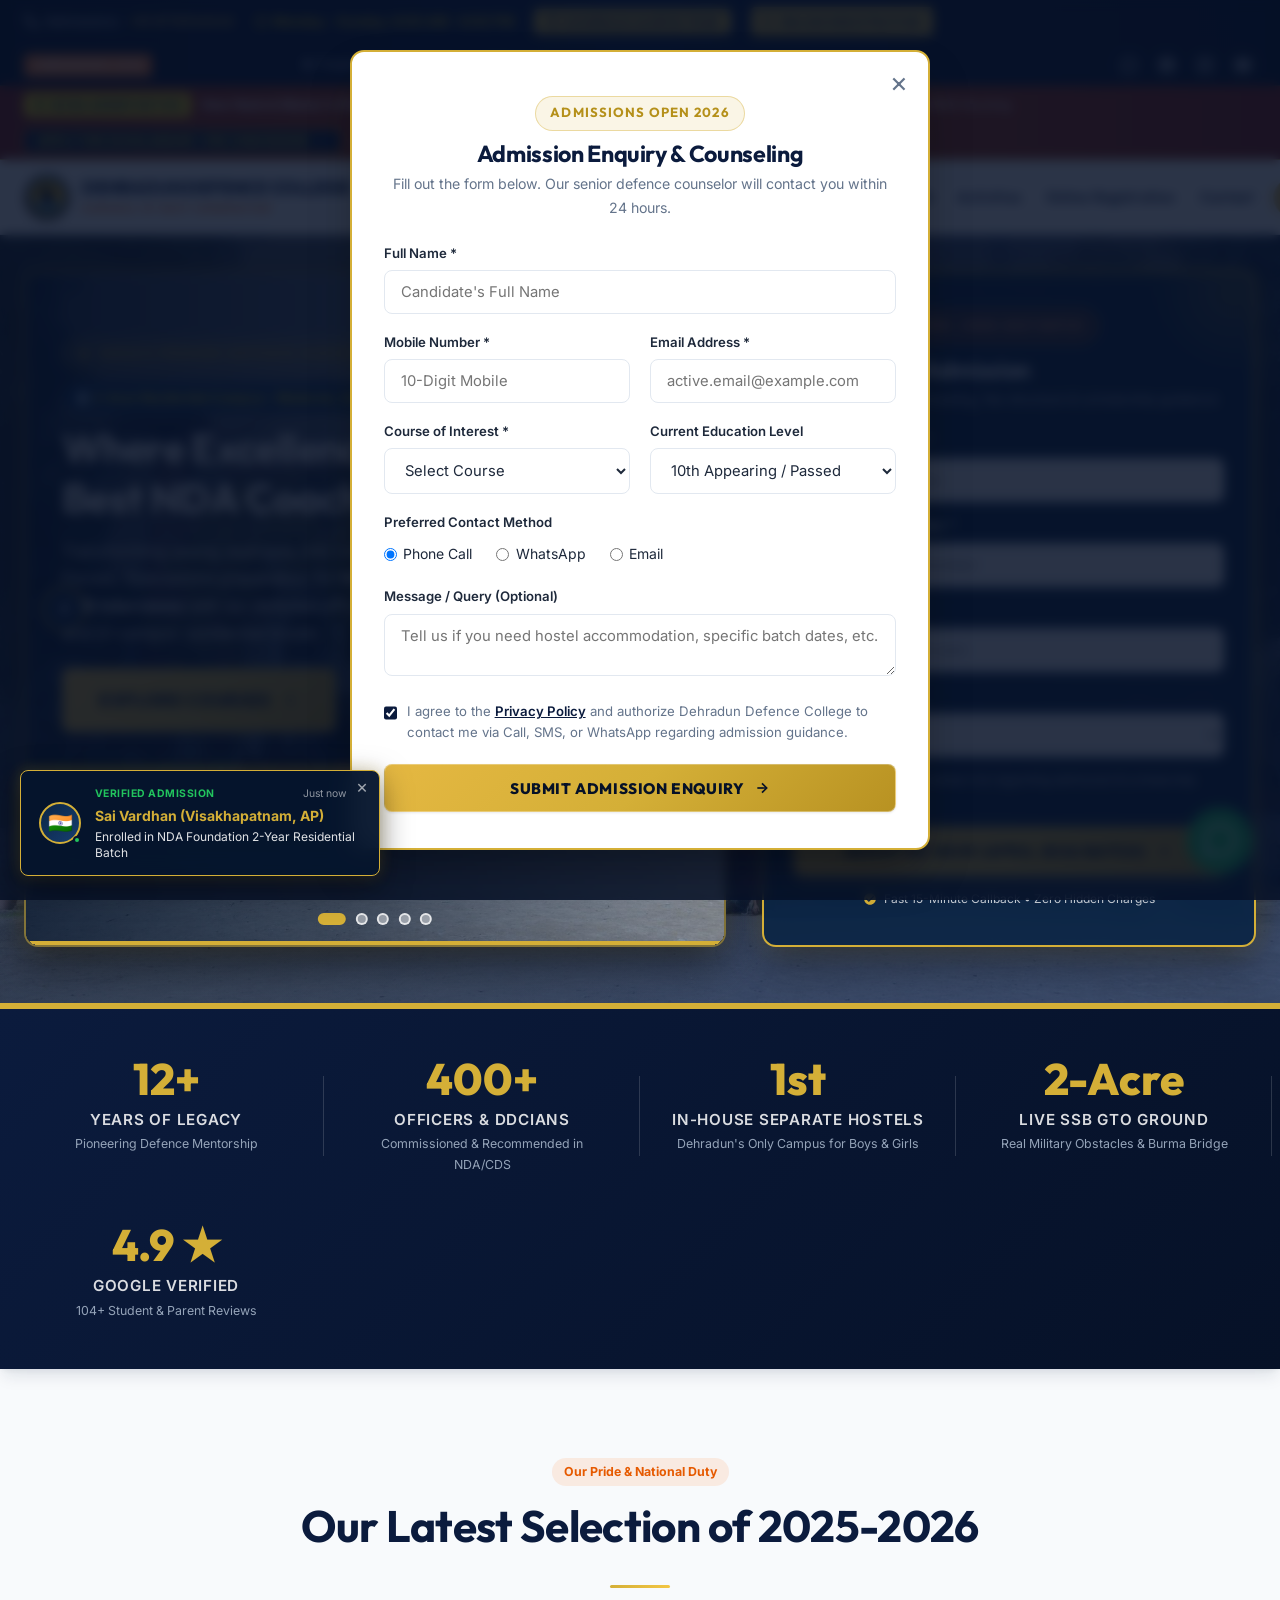
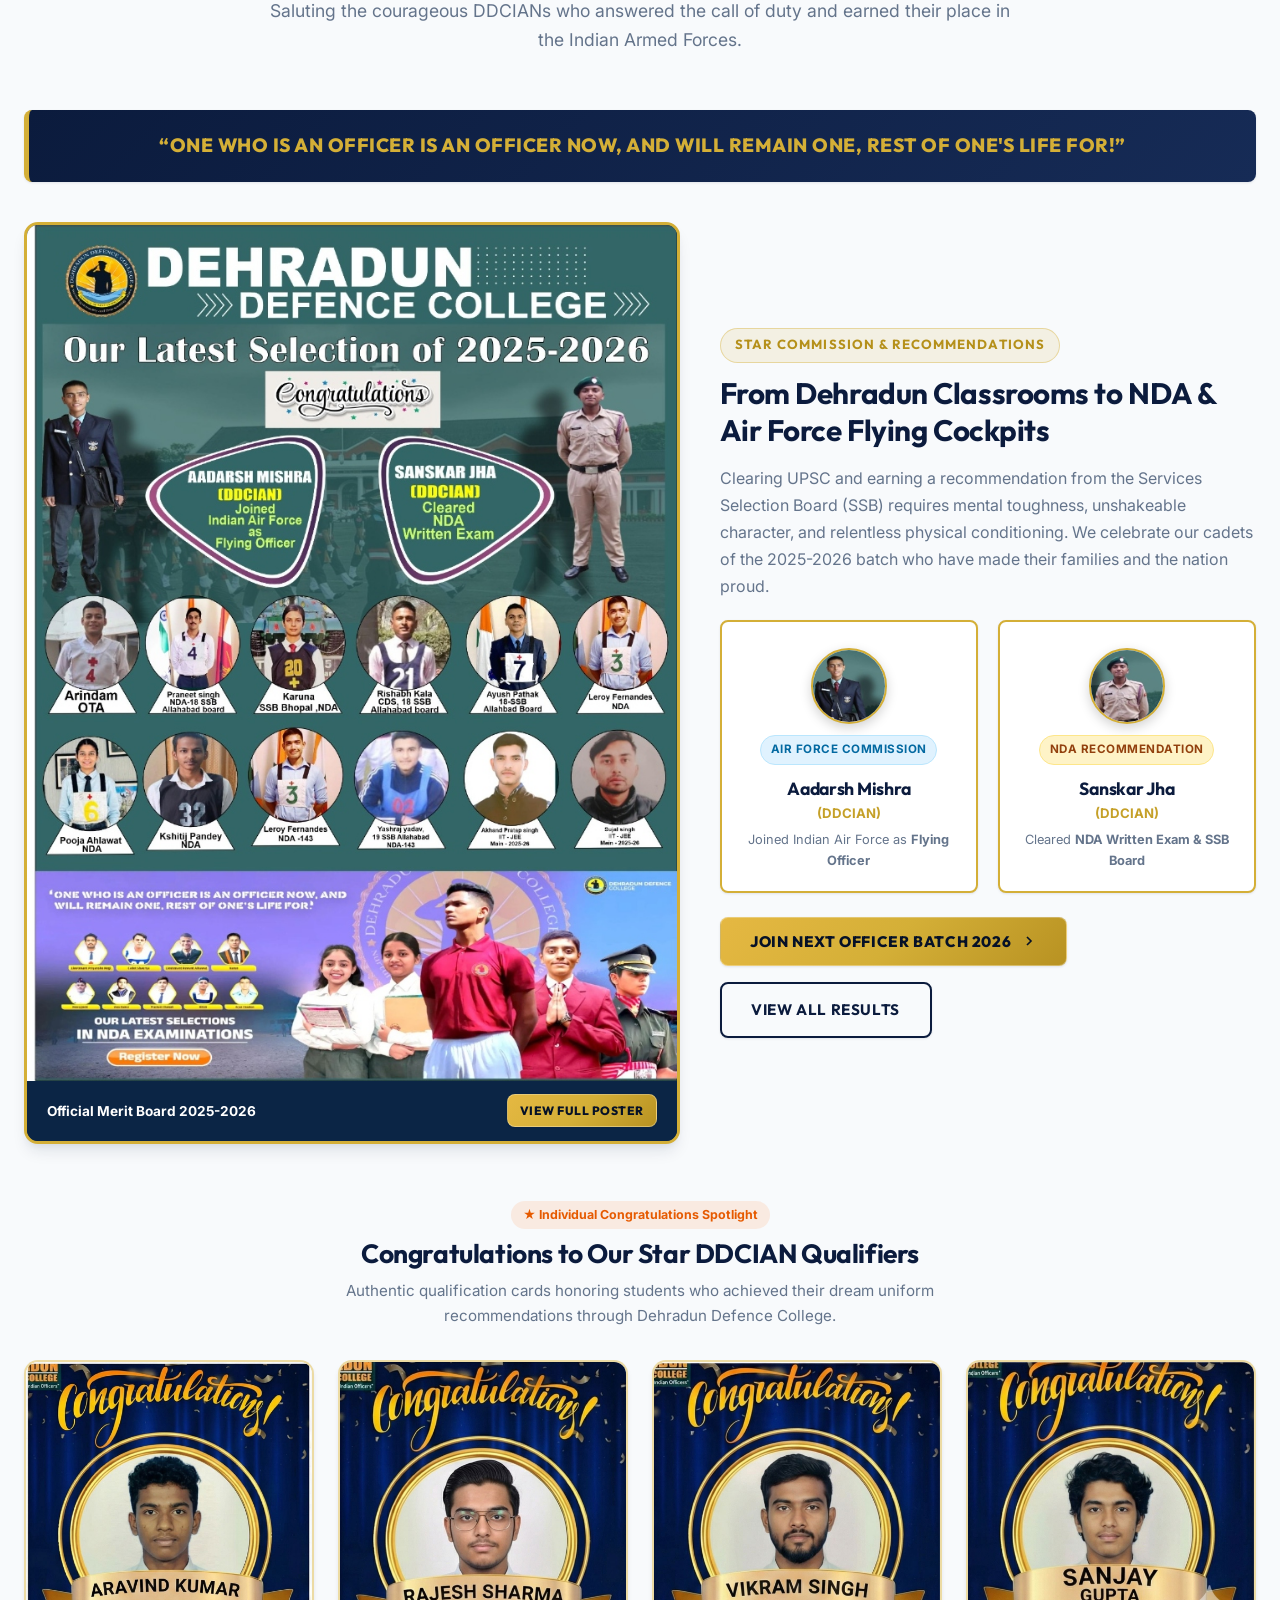
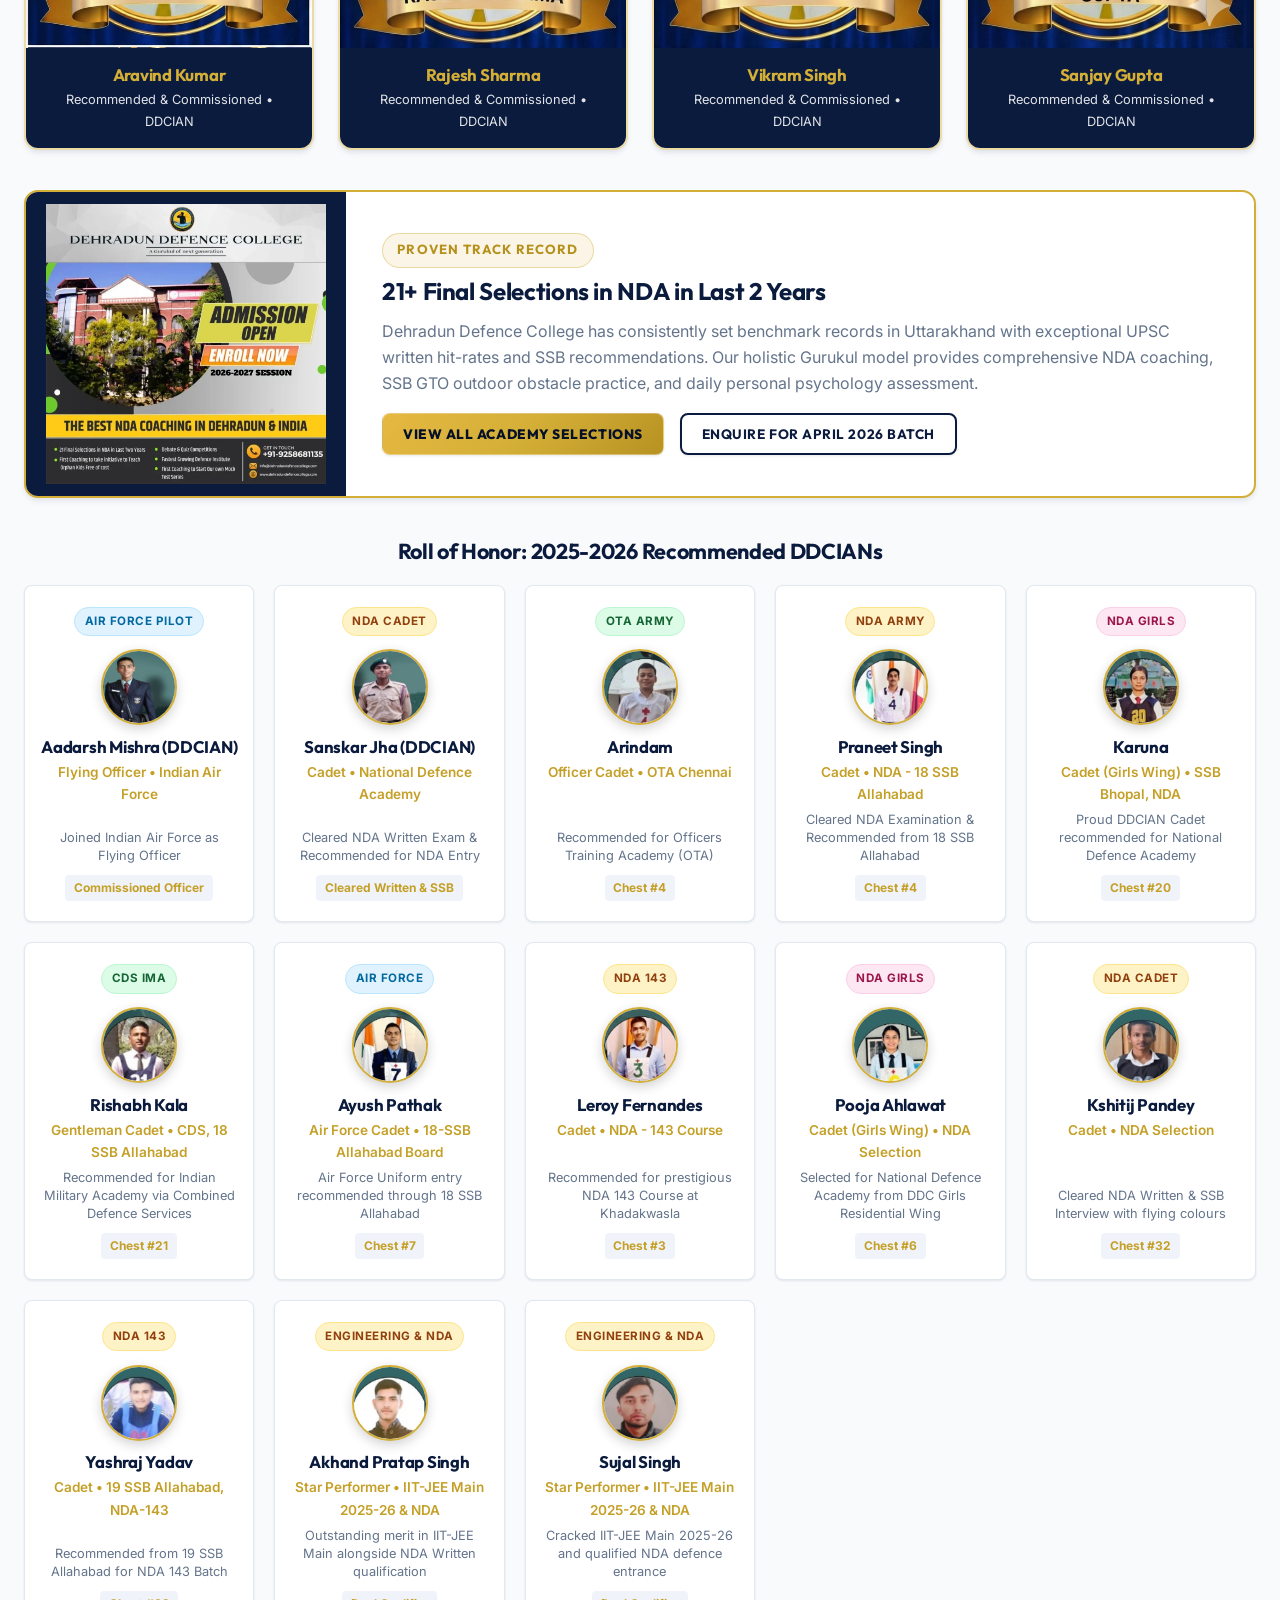
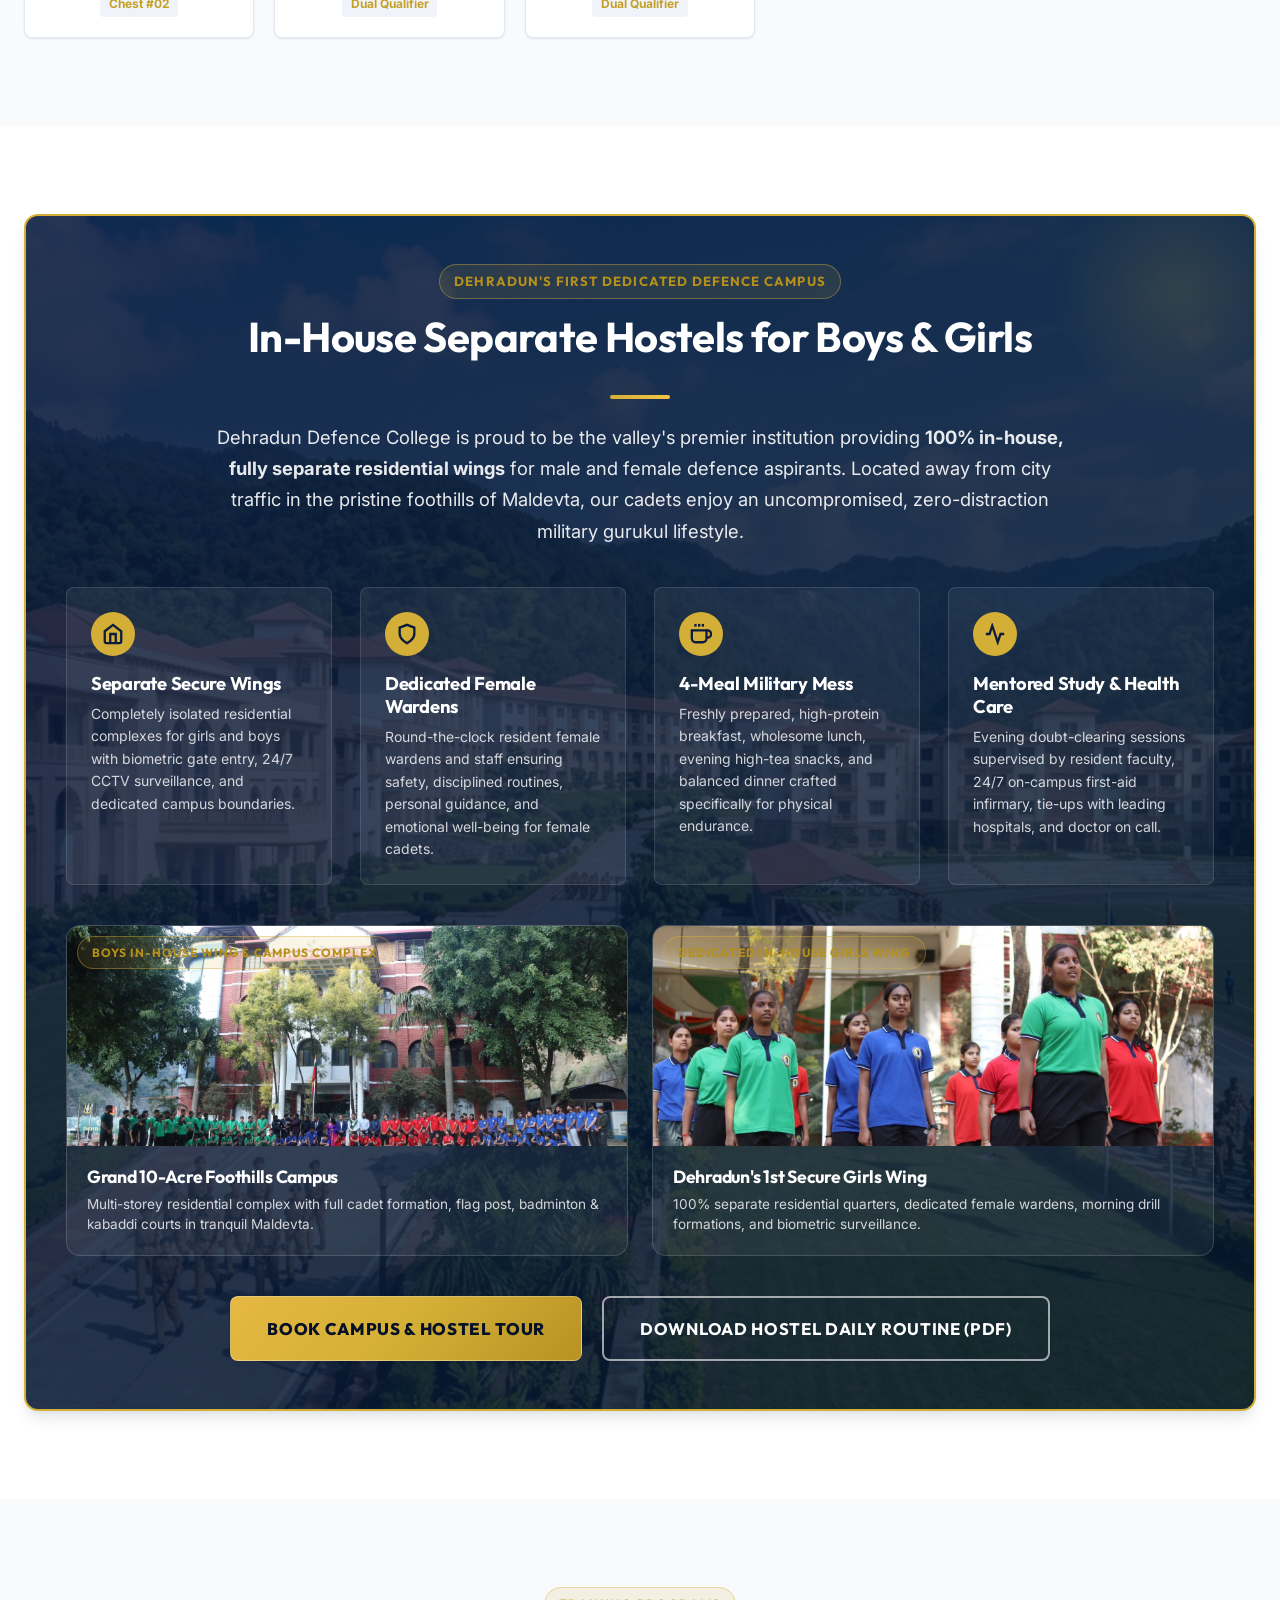
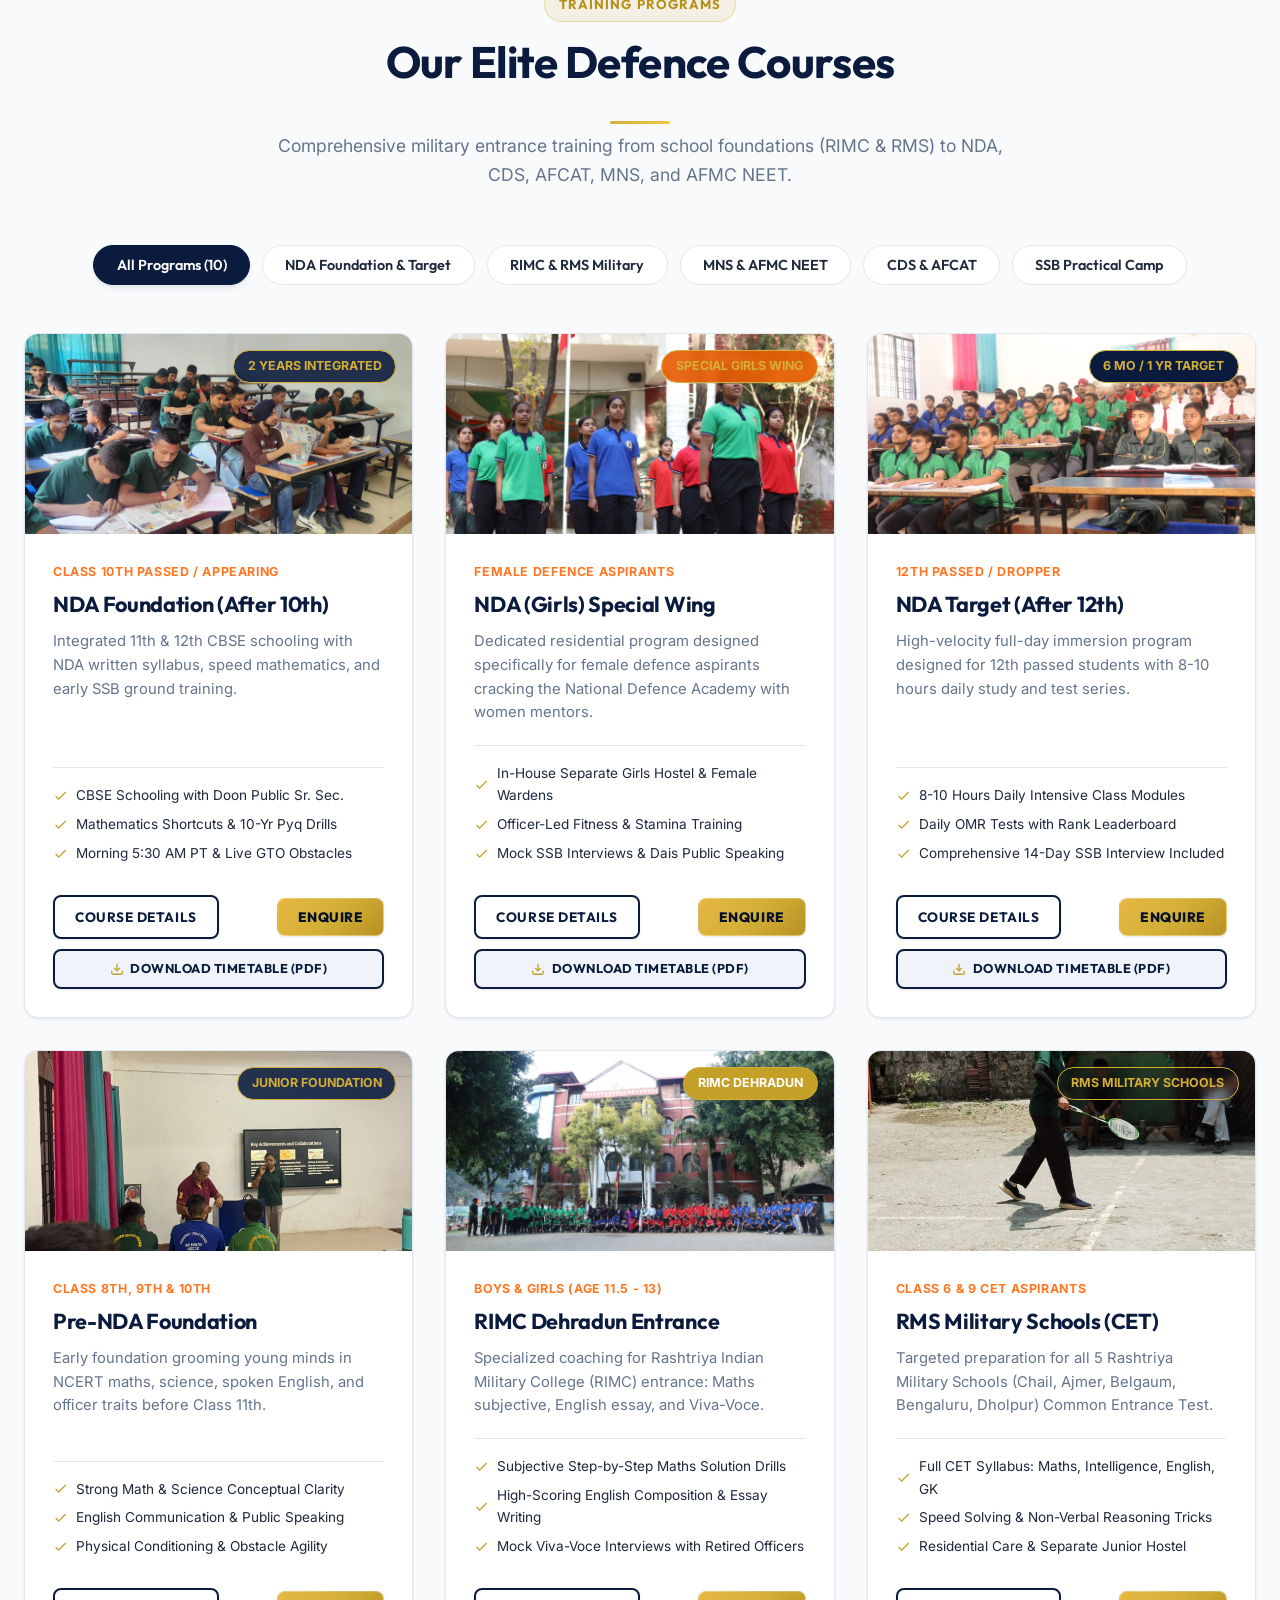
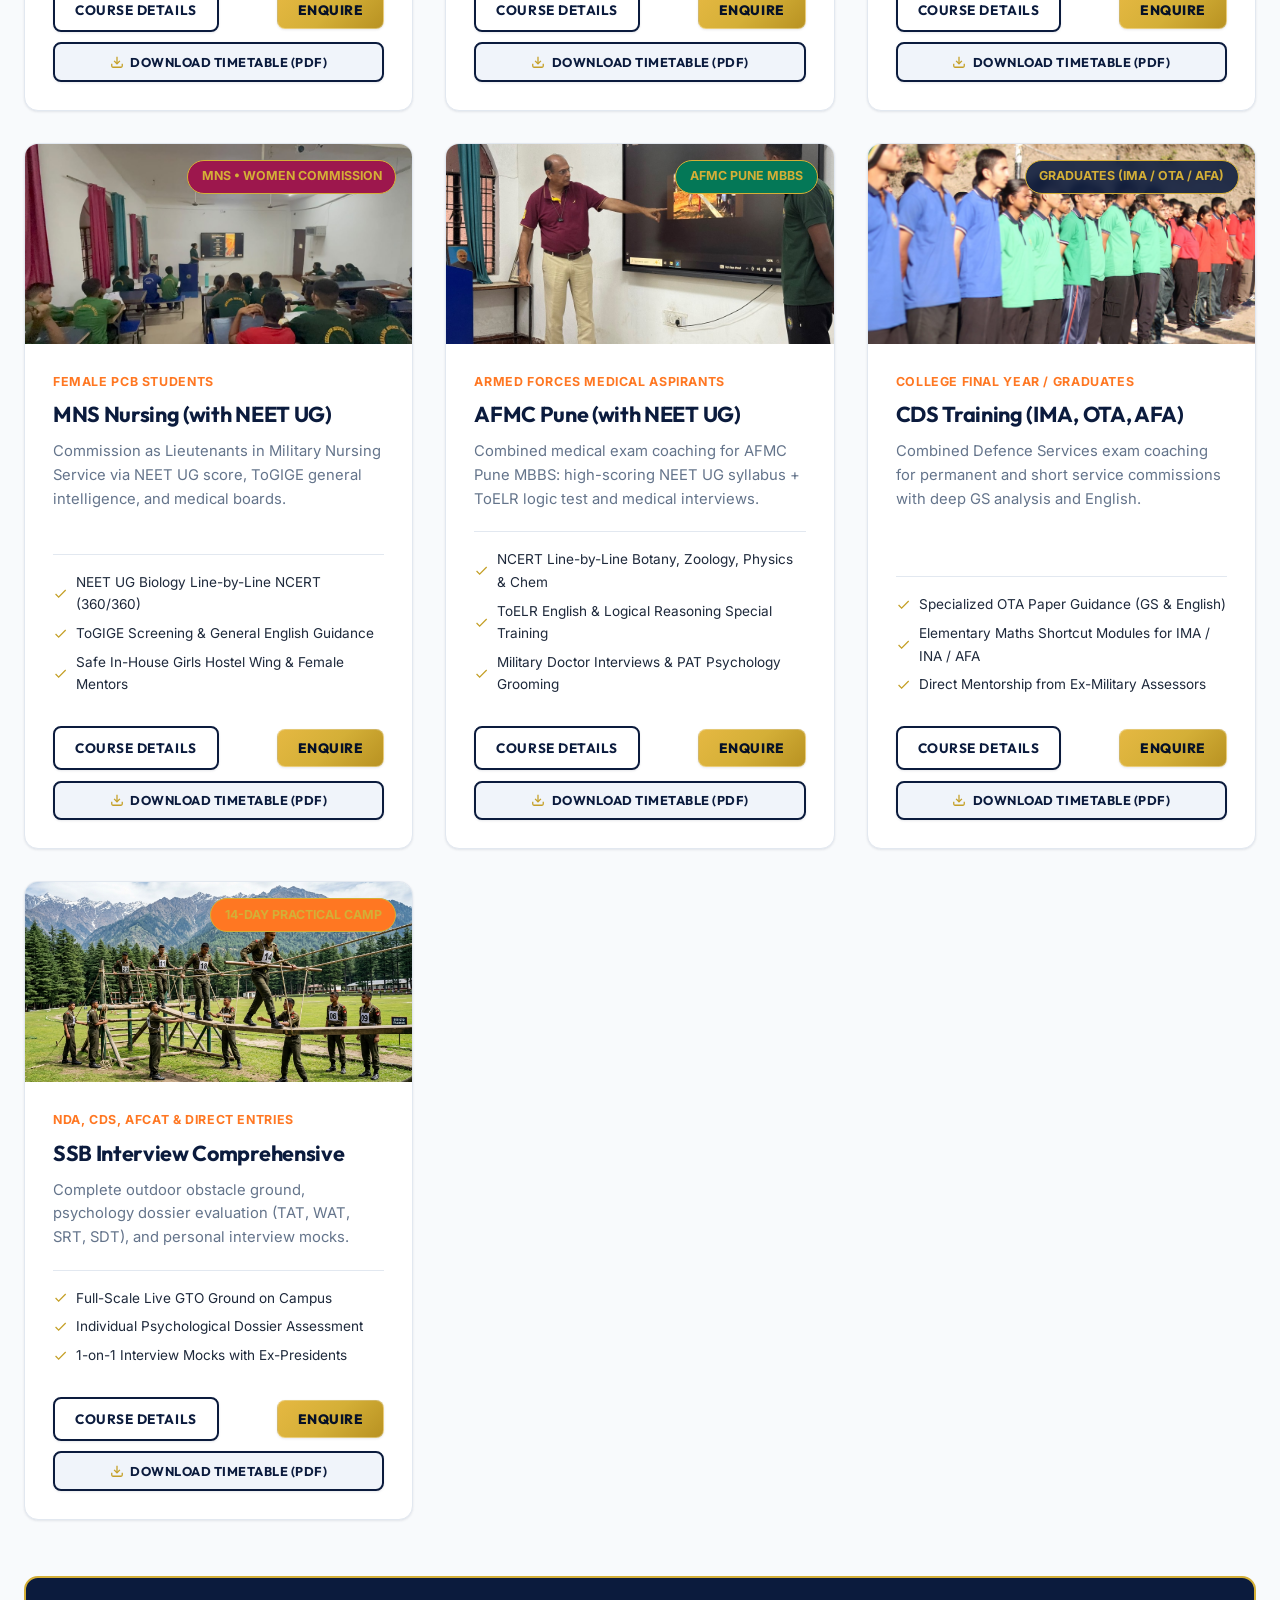
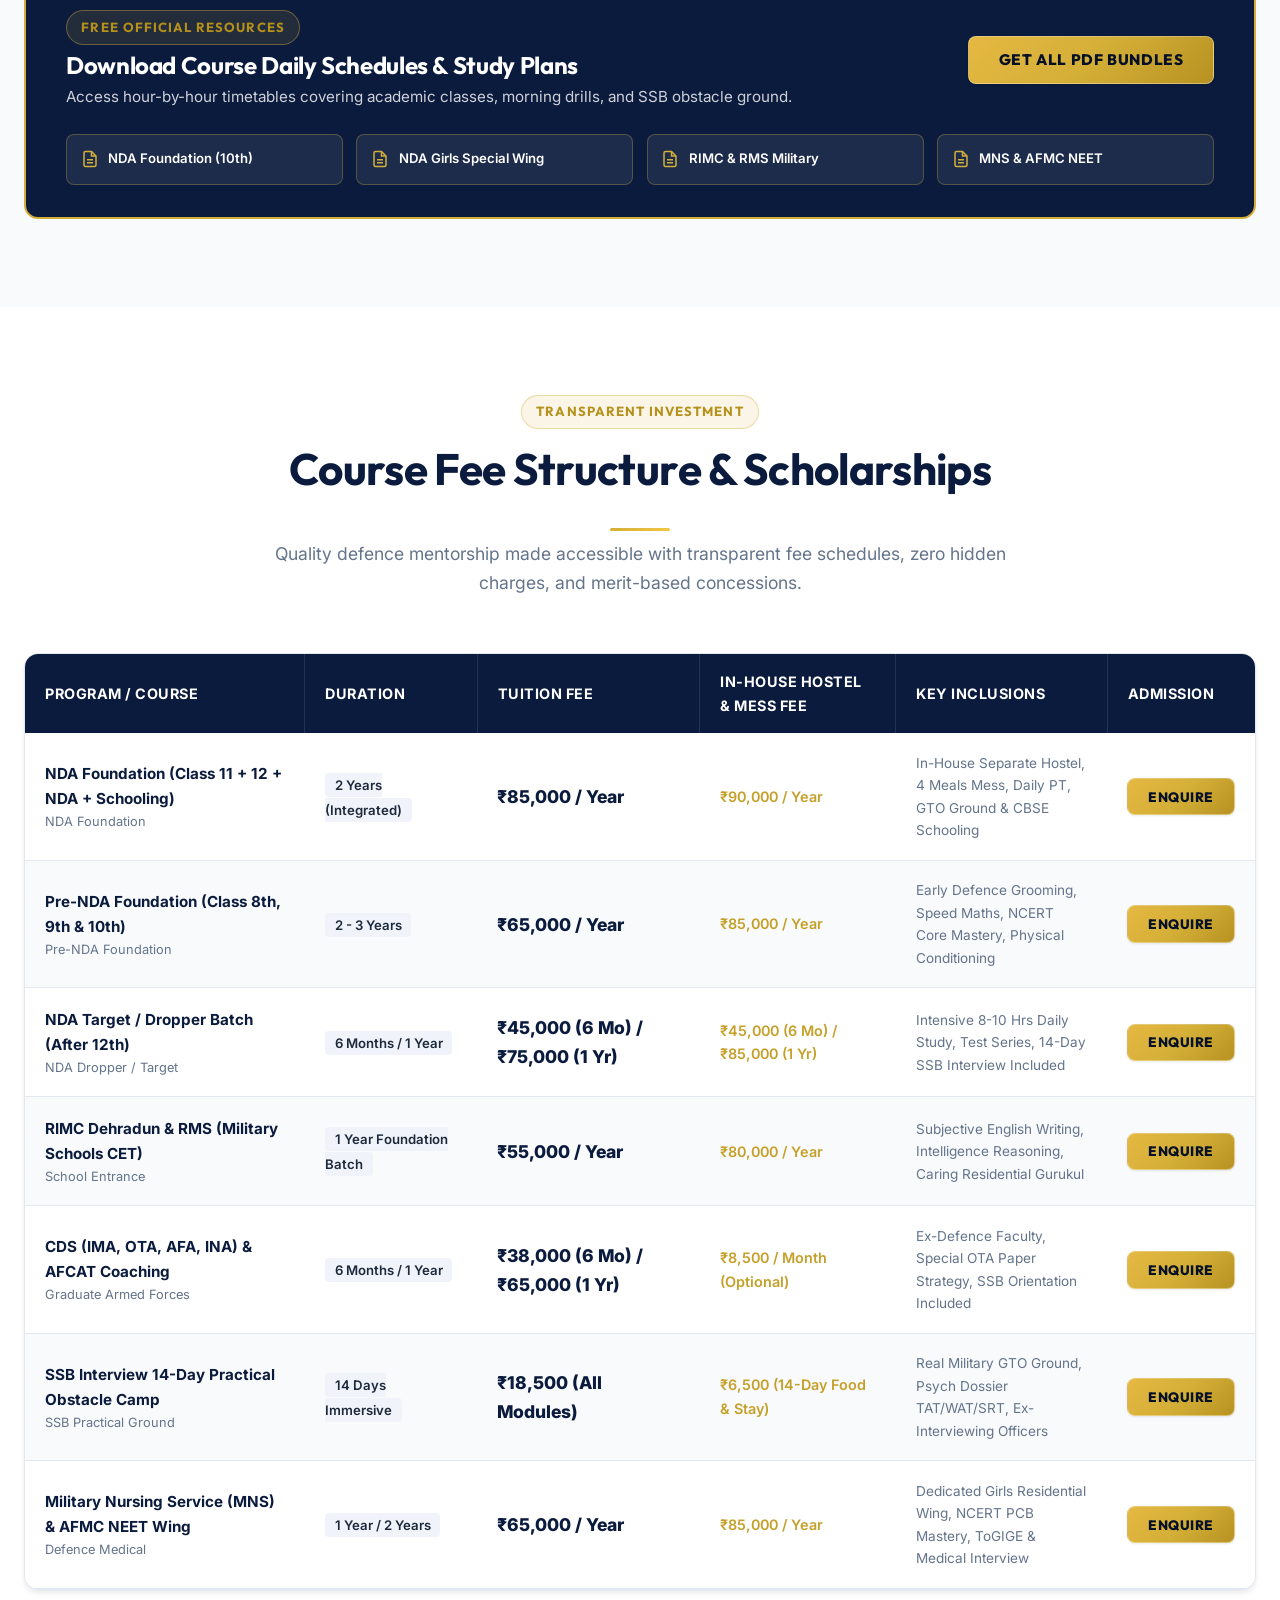
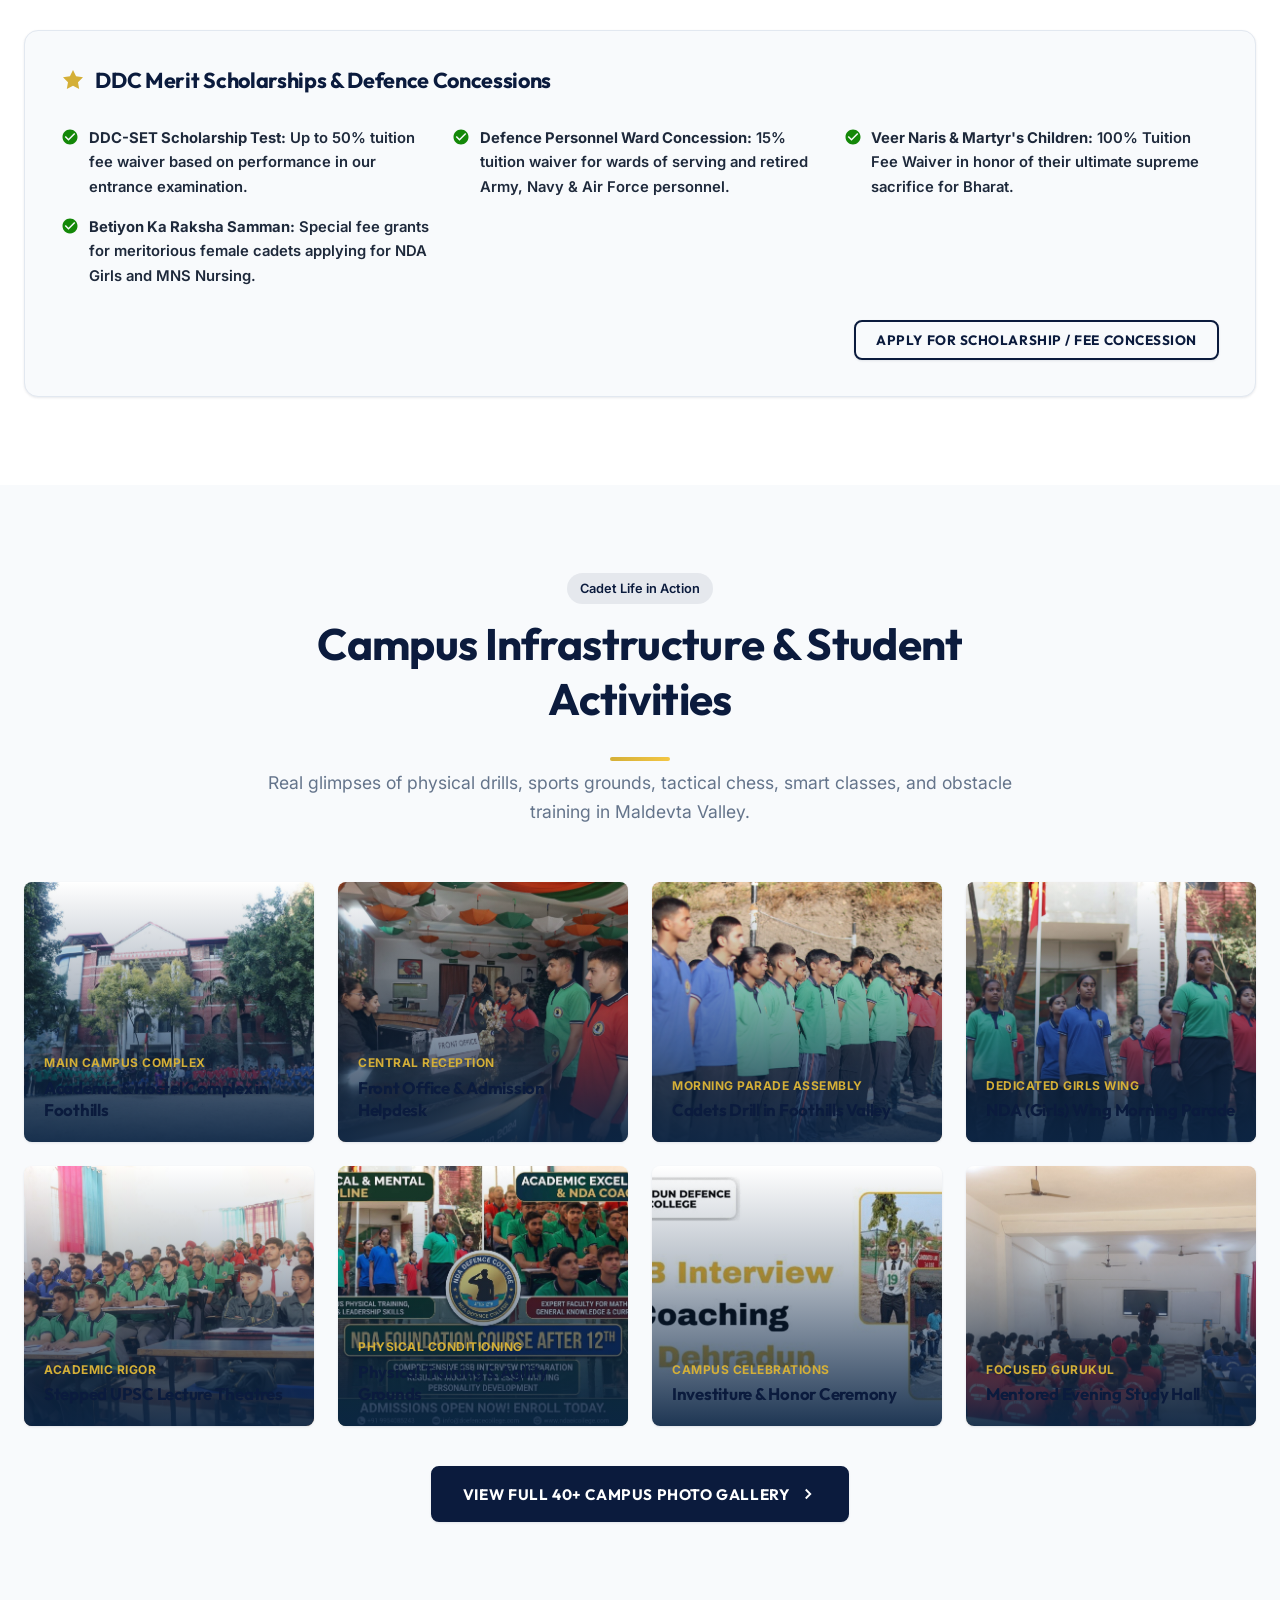
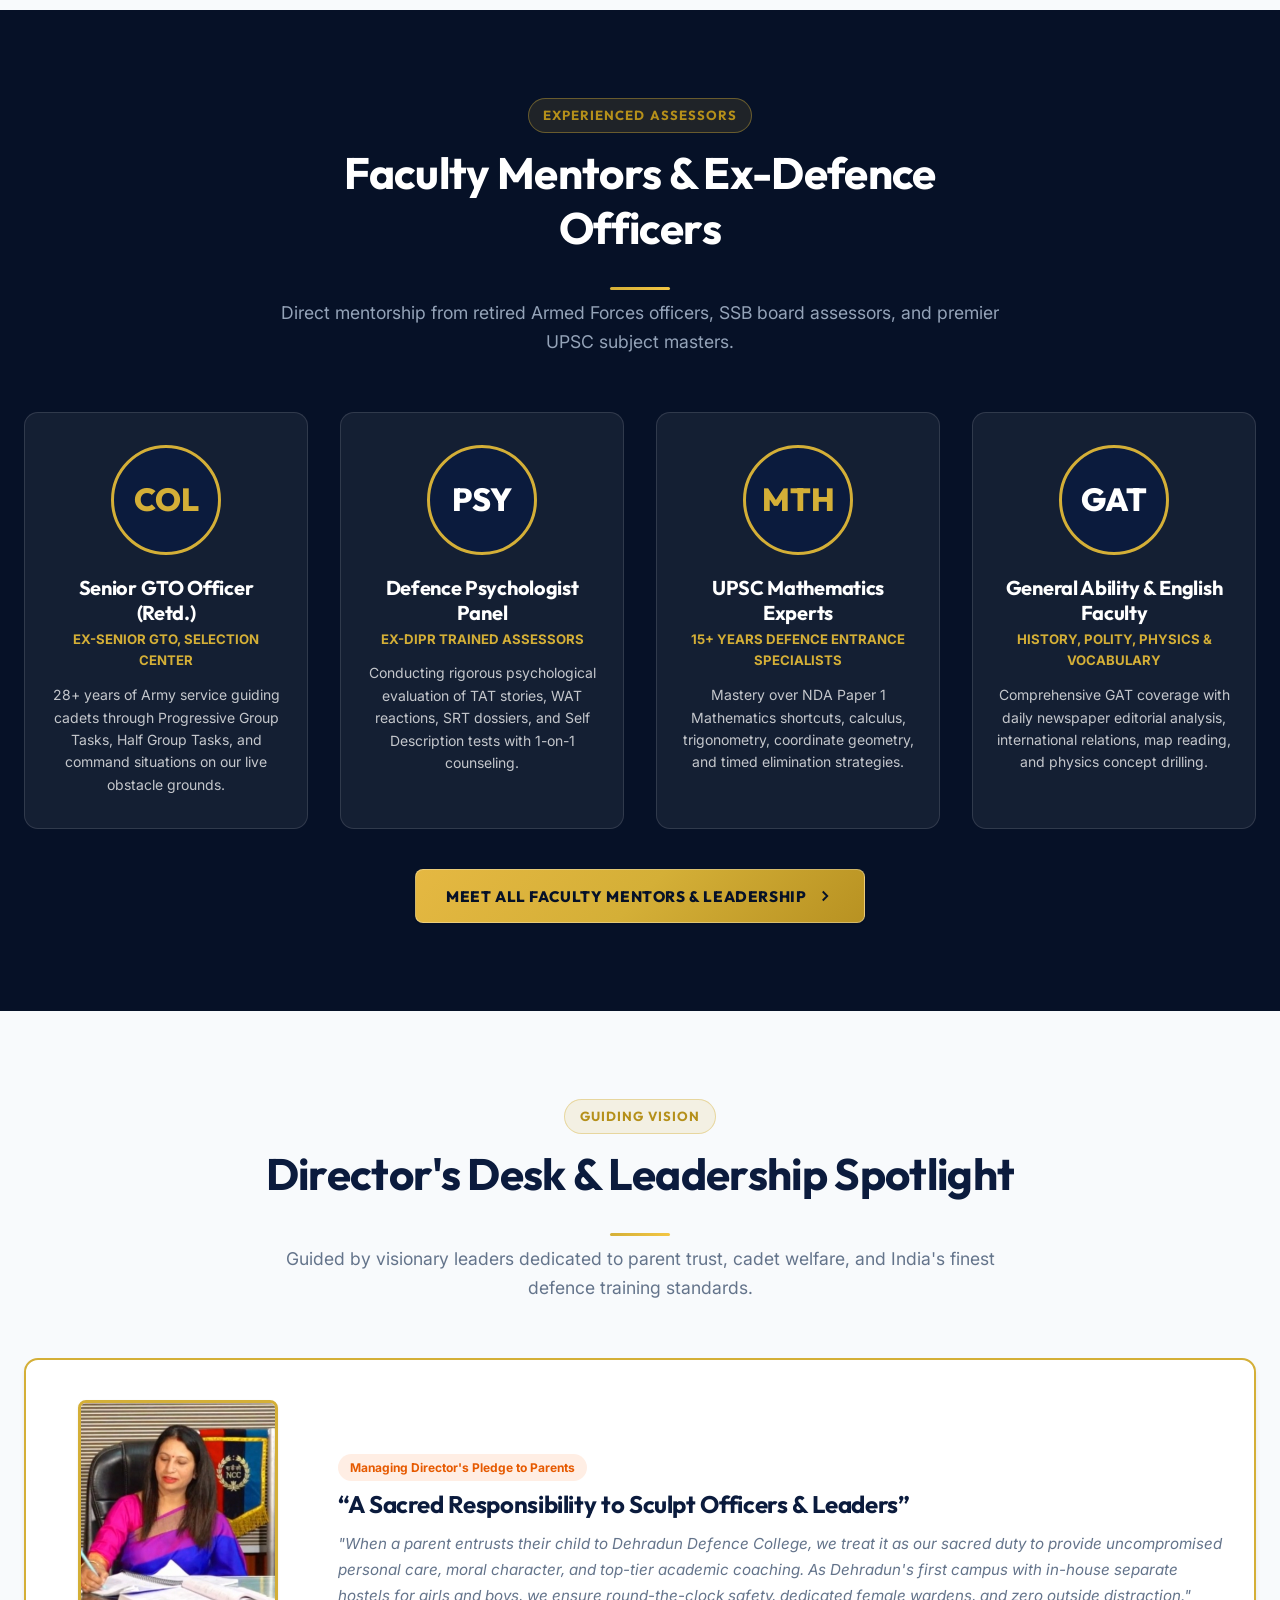
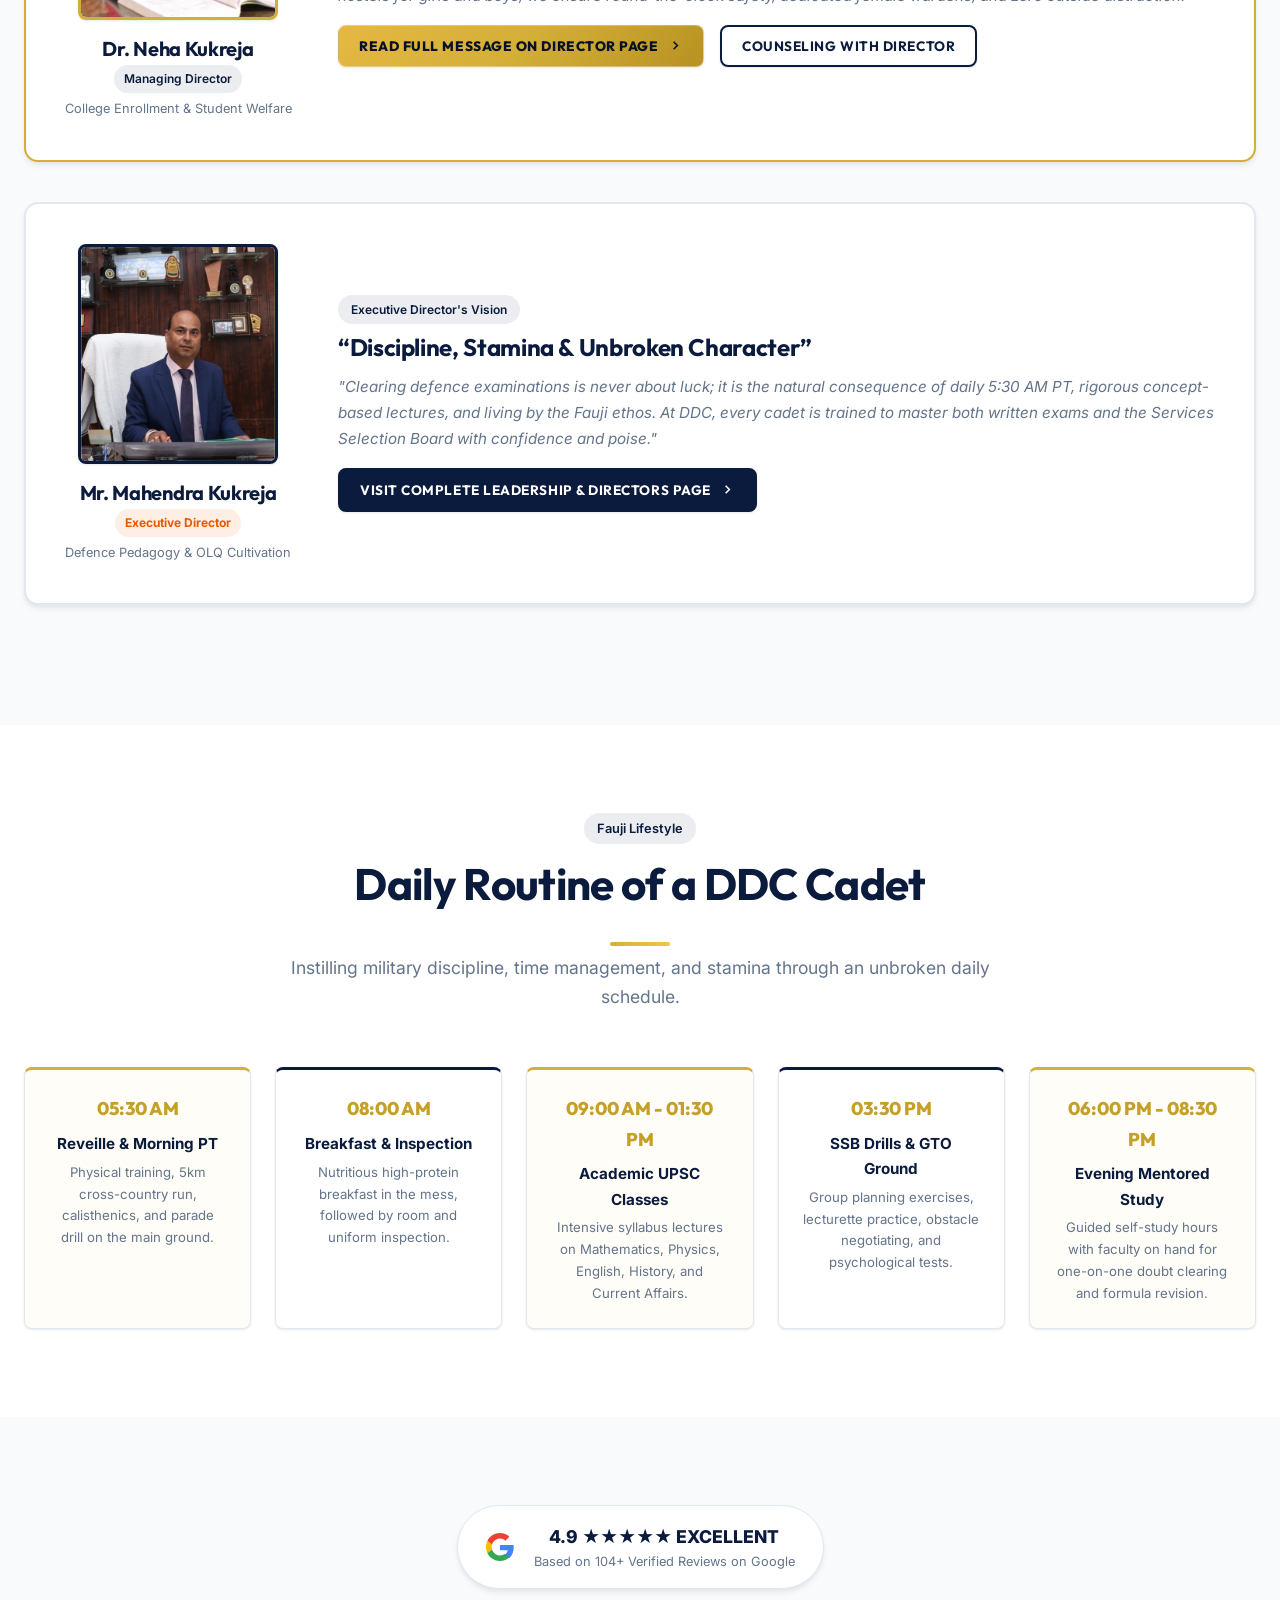
==== commit 47103c70: "Fix global mobile horizontal overflow, responsive tables, and multi-column grids across all template" ====
--- a/index.html
+++ b/index.html
@@ -509,7 +509,7 @@
 
                     <form action="send-enquiry" method="POST" class="ddc-enquiry-form" novalidate>
                         <input type="text" name="website_url_check" class="hp-field" tabindex="-1" autocomplete="off">
-                        <input type="hidden" name="form_start_time" value="1791857732">
+                        <input type="hidden" name="form_start_time" value="1791862812">
 
                         <div class="form-status-alert" role="alert"></div>
 
@@ -988,7 +988,7 @@
                 </div>
 
                 <!-- Real Campus & In-House Hostels Photo Showcase -->
-                <div style="display: grid; grid-template-columns: repeat(auto-fit, minmax(280px, 1fr)); gap: 1.5rem; margin-top: 2.5rem;">
+                <div class="campus-hostels-showcase-grid">
                     <div style="background: rgba(255,255,255,0.06); border: 1px solid rgba(255,255,255,0.15); border-radius: var(--radius-lg); overflow: hidden;">
                         <div style="height: 220px; overflow: hidden; position: relative;">
                             <img src="assets/images/campus-building-main.jpg" alt="Authentic Dehradun Defence College Campus Building and In-House Boys Hostel" style="width: 100%; height: 100%; object-fit: cover;">
@@ -2410,7 +2410,7 @@
         <form action="send-enquiry" method="POST" class="ddc-enquiry-form" novalidate>
             <!-- Anti-Spam Hidden Fields -->
             <input type="text" name="website_url_check" class="hp-field" tabindex="-1" autocomplete="off">
-            <input type="hidden" name="form_start_time" value="1791857732">
+            <input type="hidden" name="form_start_time" value="1791862813">
 
             <!-- Form Status Messages -->
             <div class="form-status-alert" role="alert"></div>
--- a/assets/css/style.css
+++ b/assets/css/style.css
@@ -70,6 +70,9 @@
   scroll-behavior: smooth;
   -webkit-font-smoothing: antialiased;
   -moz-osx-font-smoothing: grayscale;
+  overflow-x: hidden;
+  width: 100%;
+  max-width: 100%;
 }
 
 body {
@@ -79,6 +82,9 @@
   color: var(--text-main);
   background-color: var(--bg-white);
   overflow-x: hidden;
+  width: 100%;
+  max-width: 100%;
+  position: relative;
 }
 
 img, svg, video {
@@ -2536,12 +2542,62 @@
   background-color: var(--bg-slate);
   padding: 1.25rem;
   border-radius: var(--radius-md);
+  min-width: 0;
+  max-width: 100%;
+}
+
+.course-specs-full {
+  grid-column: span 2;
+}
+
+.course-facilities-preview-grid {
+  display: grid;
+  grid-template-columns: repeat(auto-fit, minmax(280px, 1fr));
+  gap: 1rem;
+  margin-bottom: 1.25rem;
+  min-width: 0;
+  max-width: 100%;
+}
+
+.contact-cards-grid {
+  display: grid;
+  grid-template-columns: repeat(auto-fit, minmax(280px, 1fr));
+  gap: 2rem;
+  min-width: 0;
+  max-width: 100%;
+}
+
+.ddc-distinction-grid {
+  display: grid;
+  grid-template-columns: repeat(auto-fit, minmax(260px, 1fr));
+  gap: 1.75rem;
+  min-width: 0;
+  max-width: 100%;
+}
+
+.campus-hostels-showcase-grid {
+  display: grid;
+  grid-template-columns: repeat(auto-fit, minmax(280px, 1fr));
+  gap: 1.5rem;
+  margin-top: 2.5rem;
+  min-width: 0;
+  max-width: 100%;
+}
+
+.directors-milestones-grid {
+  display: grid;
+  grid-template-columns: repeat(auto-fit, minmax(240px, 1fr));
+  gap: 1.75rem;
+  min-width: 0;
+  max-width: 100%;
 }
 
 .video-features-grid {
   display: grid;
-  grid-template-columns: repeat(auto-fit, minmax(320px, 1fr));
+  grid-template-columns: repeat(auto-fit, minmax(280px, 1fr));
   gap: 2rem;
+  min-width: 0;
+  max-width: 100%;
 }
 
 .timetable-banner-card {
@@ -2576,6 +2632,8 @@
   overflow-x: auto;
   -webkit-overflow-scrolling: touch;
   width: 100%;
+  max-width: 100%;
+  min-width: 0;
   display: block;
   border-radius: var(--radius-md);
 }
@@ -2588,10 +2646,103 @@
 }
 
 @media (max-width: 768px) {
+  /* 0. Viewport & Universal Grid Shrink Safety */
+  html, body {
+    overflow-x: hidden !important;
+    width: 100% !important;
+    max-width: 100% !important;
+  }
+
+  .course-detail-layout,
+  .registration-layout-grid,
+  .contact-layout-grid,
+  .directors-grid,
+  .about-grid,
+  .hero-grid,
+  .stats-grid,
+  .courses-grid,
+  .facilities-grid,
+  .footer-grid,
+  .timetable-dl-grid,
+  .contact-cards-grid,
+  .ddc-distinction-grid,
+  .campus-hostels-showcase-grid,
+  .directors-milestones-grid,
+  .course-facilities-preview-grid,
+  .why-choose-grid,
+  .testimonials-grid,
+  .gallery-grid,
+  .video-features-grid,
+  .hostel-pillars-grid,
+  .fee-table-wrap {
+    min-width: 0 !important;
+    max-width: 100% !important;
+    width: 100% !important;
+  }
+
+  .course-detail-layout > *,
+  .registration-layout-grid > *,
+  .contact-layout-grid > *,
+  .course-main-content,
+  .course-sidebar-col,
+  .registration-form-card,
+  .registration-sidebar-box {
+    min-width: 0 !important;
+    max-width: 100% !important;
+  }
+
+  /* Top Scholarship Bar Mobile Responsiveness */
+  .top-scholarship-bar {
+    padding: 0.5rem 0 !important;
+  }
+
+  .top-scholarship-inner {
+    flex-direction: column !important;
+    align-items: flex-start !important;
+    gap: 0.5rem !important;
+  }
+
+  .top-scholarship-left {
+    width: 100% !important;
+    gap: 0.4rem !important;
+  }
+
+  .top-scholarship-text {
+    font-size: 0.76rem !important;
+    line-height: 1.4 !important;
+  }
+
+  .top-scholarship-actions {
+    width: 100% !important;
+    display: flex !important;
+    align-items: center !important;
+    justify-content: space-between !important;
+    gap: 0.5rem !important;
+  }
+
+  .btn-scholarship-apply {
+    flex: 1 !important;
+    white-space: normal !important;
+    text-align: center !important;
+    justify-content: center !important;
+    padding: 0.4rem 0.65rem !important;
+    font-size: 0.72rem !important;
+    line-height: 1.25 !important;
+  }
+
+  .btn-scholarship-close {
+    flex-shrink: 0 !important;
+    width: 28px !important;
+    height: 28px !important;
+  }
+
   /* 1. Global Spacing & Typography */
   .container {
-    padding-left: 1rem;
-    padding-right: 1rem;
+    padding-left: 1rem !important;
+    padding-right: 1rem !important;
+    width: 100% !important;
+    max-width: 100% !important;
+    box-sizing: border-box !important;
   }
 
   .section-padding {
@@ -2733,14 +2884,54 @@
   }
 
   .course-specs-grid {
-    grid-template-columns: 1fr;
-    gap: 0.75rem;
-    padding: 1rem;
+    grid-template-columns: 1fr !important;
+    gap: 0.75rem !important;
+    padding: 1rem !important;
+  }
+
+  .course-specs-full {
+    grid-column: span 1 !important;
+  }
+
+  .course-facilities-preview-grid,
+  .contact-cards-grid,
+  .ddc-distinction-grid,
+  .campus-hostels-showcase-grid,
+  .directors-milestones-grid,
+  .why-choose-grid,
+  .testimonials-grid,
+  .gallery-grid,
+  .video-features-grid,
+  .hostel-pillars-grid {
+    grid-template-columns: 1fr !important;
+    gap: 1.25rem !important;
   }
 
   /* 6. Responsive Tables */
-  .table-responsive table {
+  .table-responsive {
+    width: 100% !important;
+    max-width: 100% !important;
+    min-width: 0 !important;
+    overflow-x: auto !important;
+    -webkit-overflow-scrolling: touch !important;
+    display: block !important;
+  }
+
+  .table-responsive table.fee-table,
+  .table-responsive table.table-comparison,
+  .table-responsive table.table-wide {
     min-width: 520px;
+  }
+
+  .table-responsive table.course-routine-table {
+    min-width: 0 !important;
+    width: 100% !important;
+  }
+
+  .course-routine-table th,
+  .course-routine-table td {
+    padding: 0.75rem 0.65rem !important;
+    font-size: 0.825rem !important;
   }
 
   .table-responsive th,
@@ -2791,27 +2982,41 @@
 }
 
 @media (max-width: 576px) {
+  .header-container {
+    padding-left: 0.75rem !important;
+    padding-right: 0.75rem !important;
+    gap: 0.4rem !important;
+  }
+
   .brand-logo {
-    gap: 0.5rem;
+    gap: 0.45rem;
+    max-width: calc(100% - 130px);
   }
 
   .brand-logo-img {
-    width: 36px;
-    height: 36px;
+    width: 34px;
+    height: 34px;
   }
 
   .brand-title {
-    font-size: 0.9rem;
-    letter-spacing: -0.02em;
+    font-size: 0.825rem;
+    line-height: 1.15;
+    letter-spacing: -0.01em;
   }
 
   .brand-subtitle {
-    font-size: 0.525rem;
-    letter-spacing: 0.08em;
+    font-size: 0.5rem;
+    letter-spacing: 0.05em;
   }
 
   .header-cta-group .btn-gold {
-    display: none;
+    display: inline-flex !important;
+    padding: 0.35rem 0.55rem !important;
+    font-size: 0.72rem !important;
+    font-weight: 800 !important;
+    letter-spacing: 0 !important;
+    white-space: nowrap !important;
+    border-radius: var(--radius-sm) !important;
   }
 
   .section-header h2 {
@@ -4124,7 +4329,8 @@
     bottom: 66px !important;
     left: 8px !important;
     right: 8px !important;
-    max-width: calc(100vw - 16px) !important;
+    max-width: calc(100% - 16px) !important;
+    width: auto !important;
     z-index: 996 !important;
   }
 
@@ -4428,8 +4634,8 @@
   }
 
   .table-responsive {
-    margin: 0 -0.5rem;
-    border-radius: 0;
+    margin: 0 0 1.25rem 0 !important;
+    border-radius: var(--radius-sm);
   }
 }
 
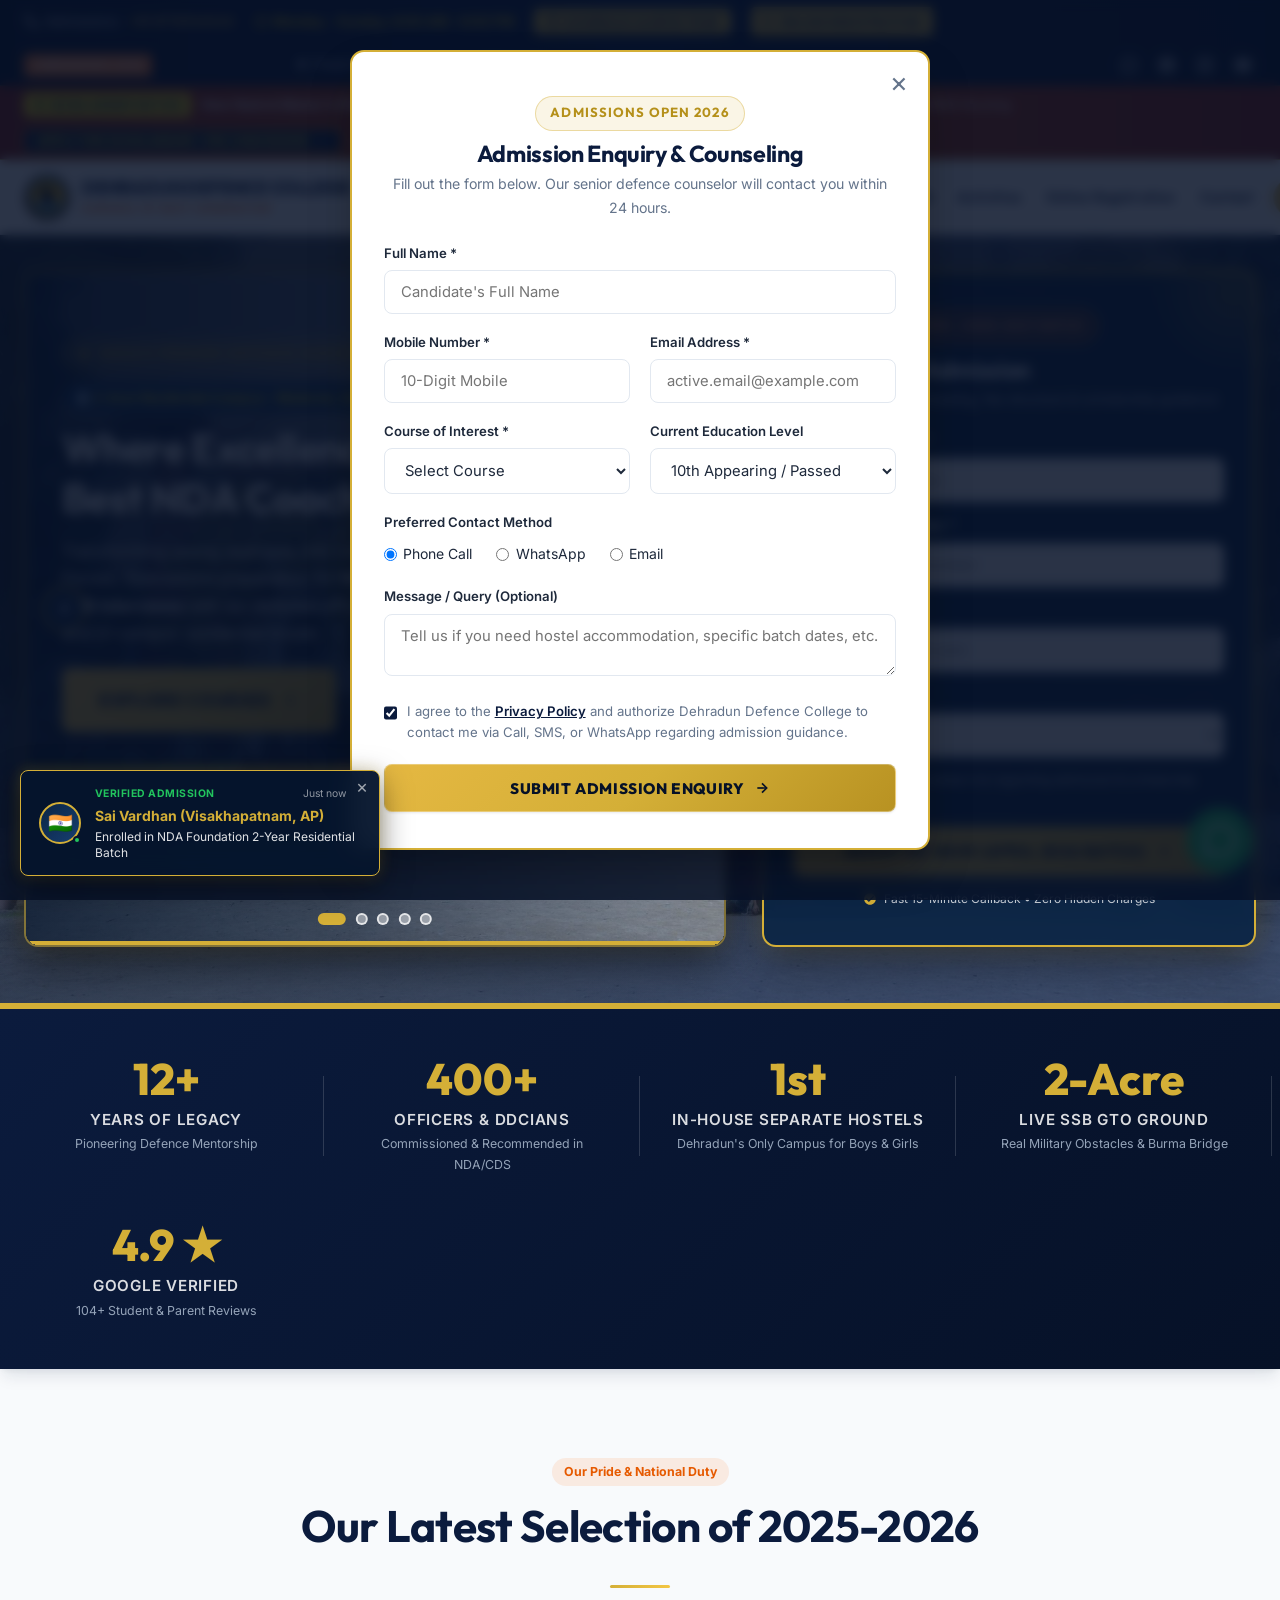
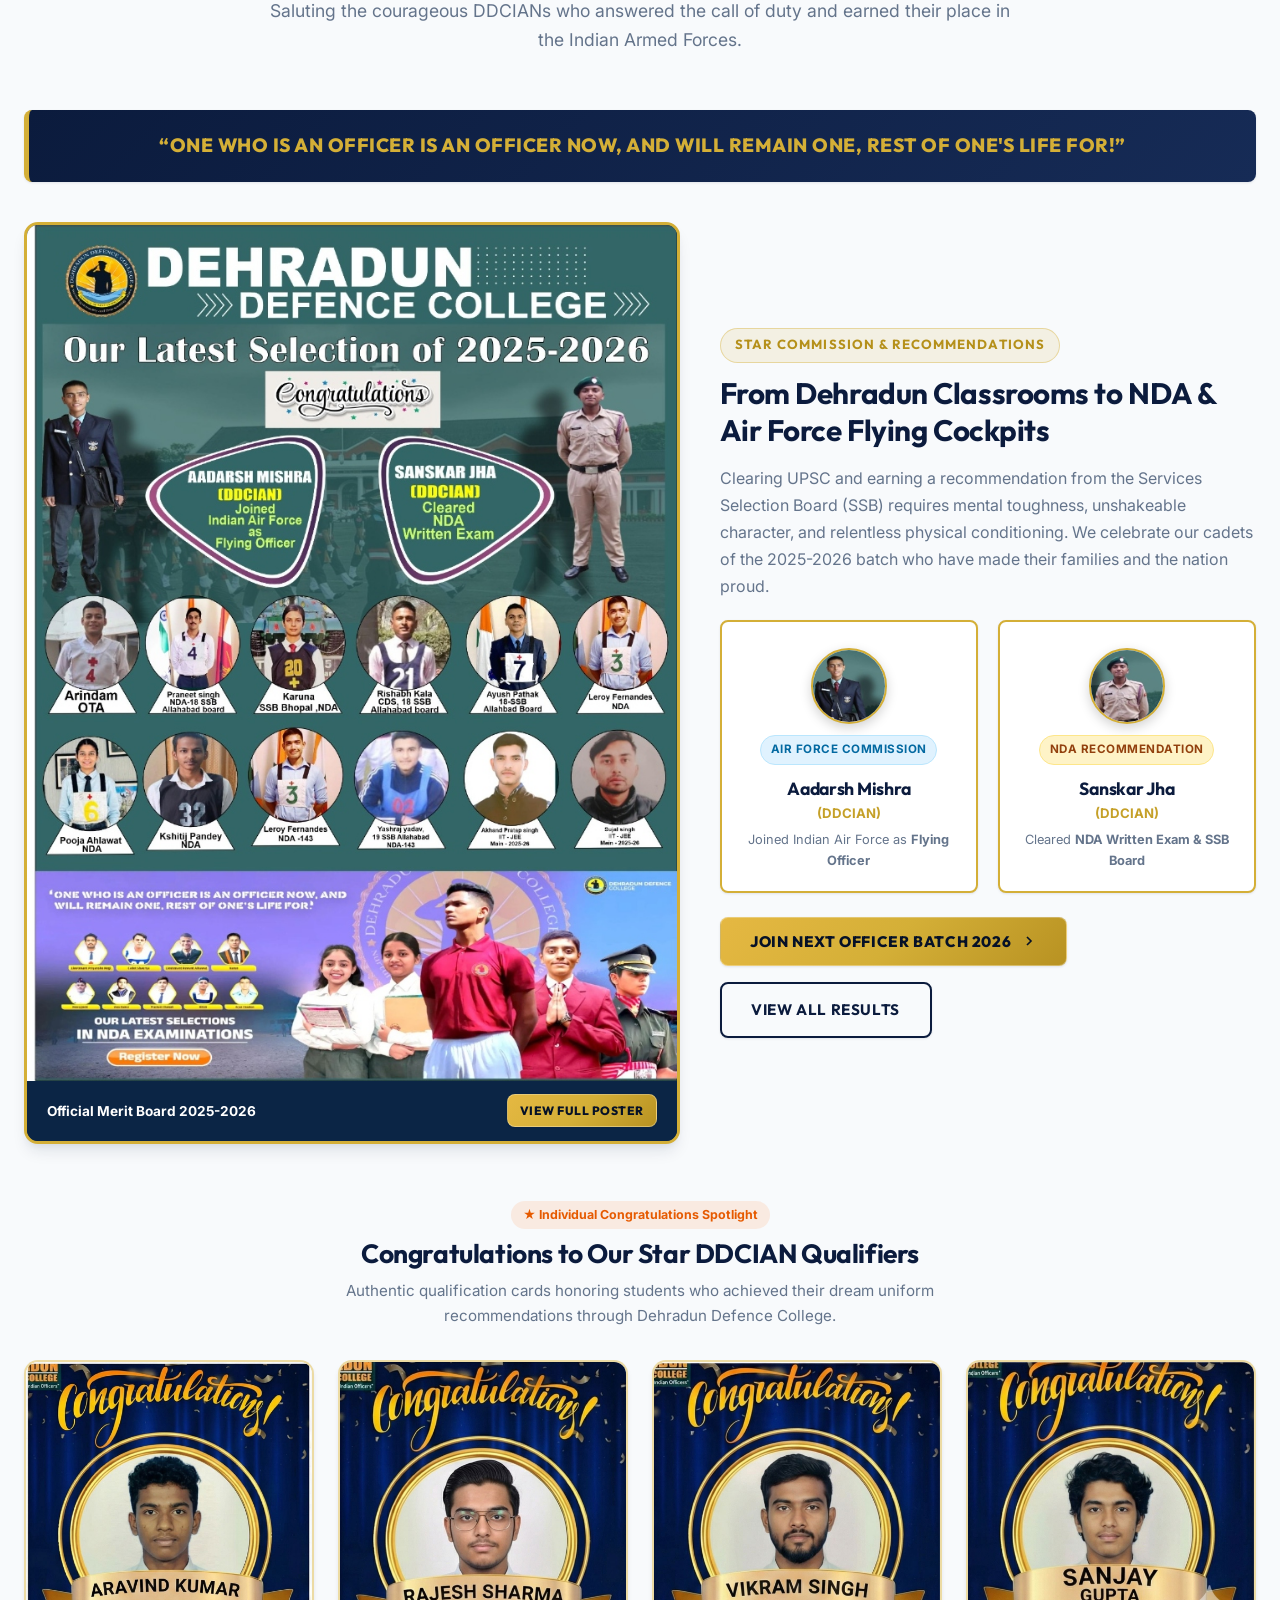
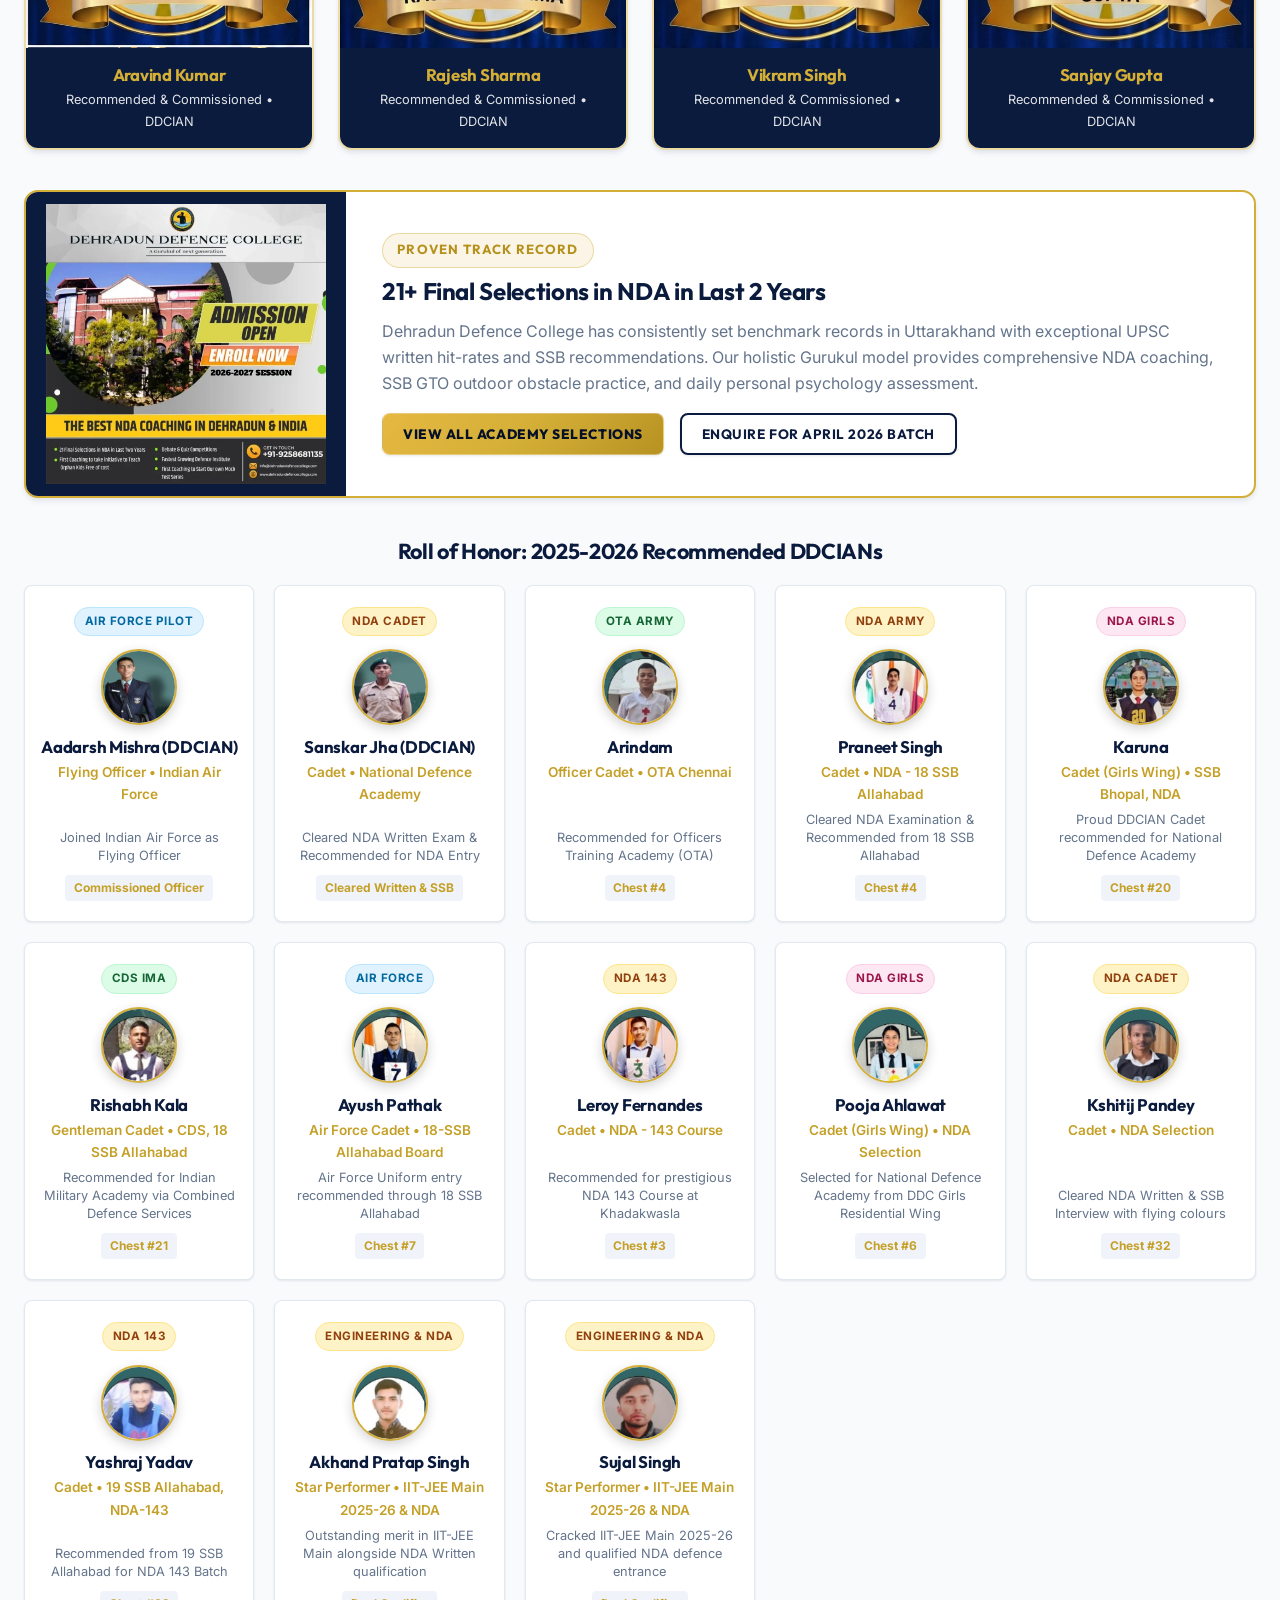
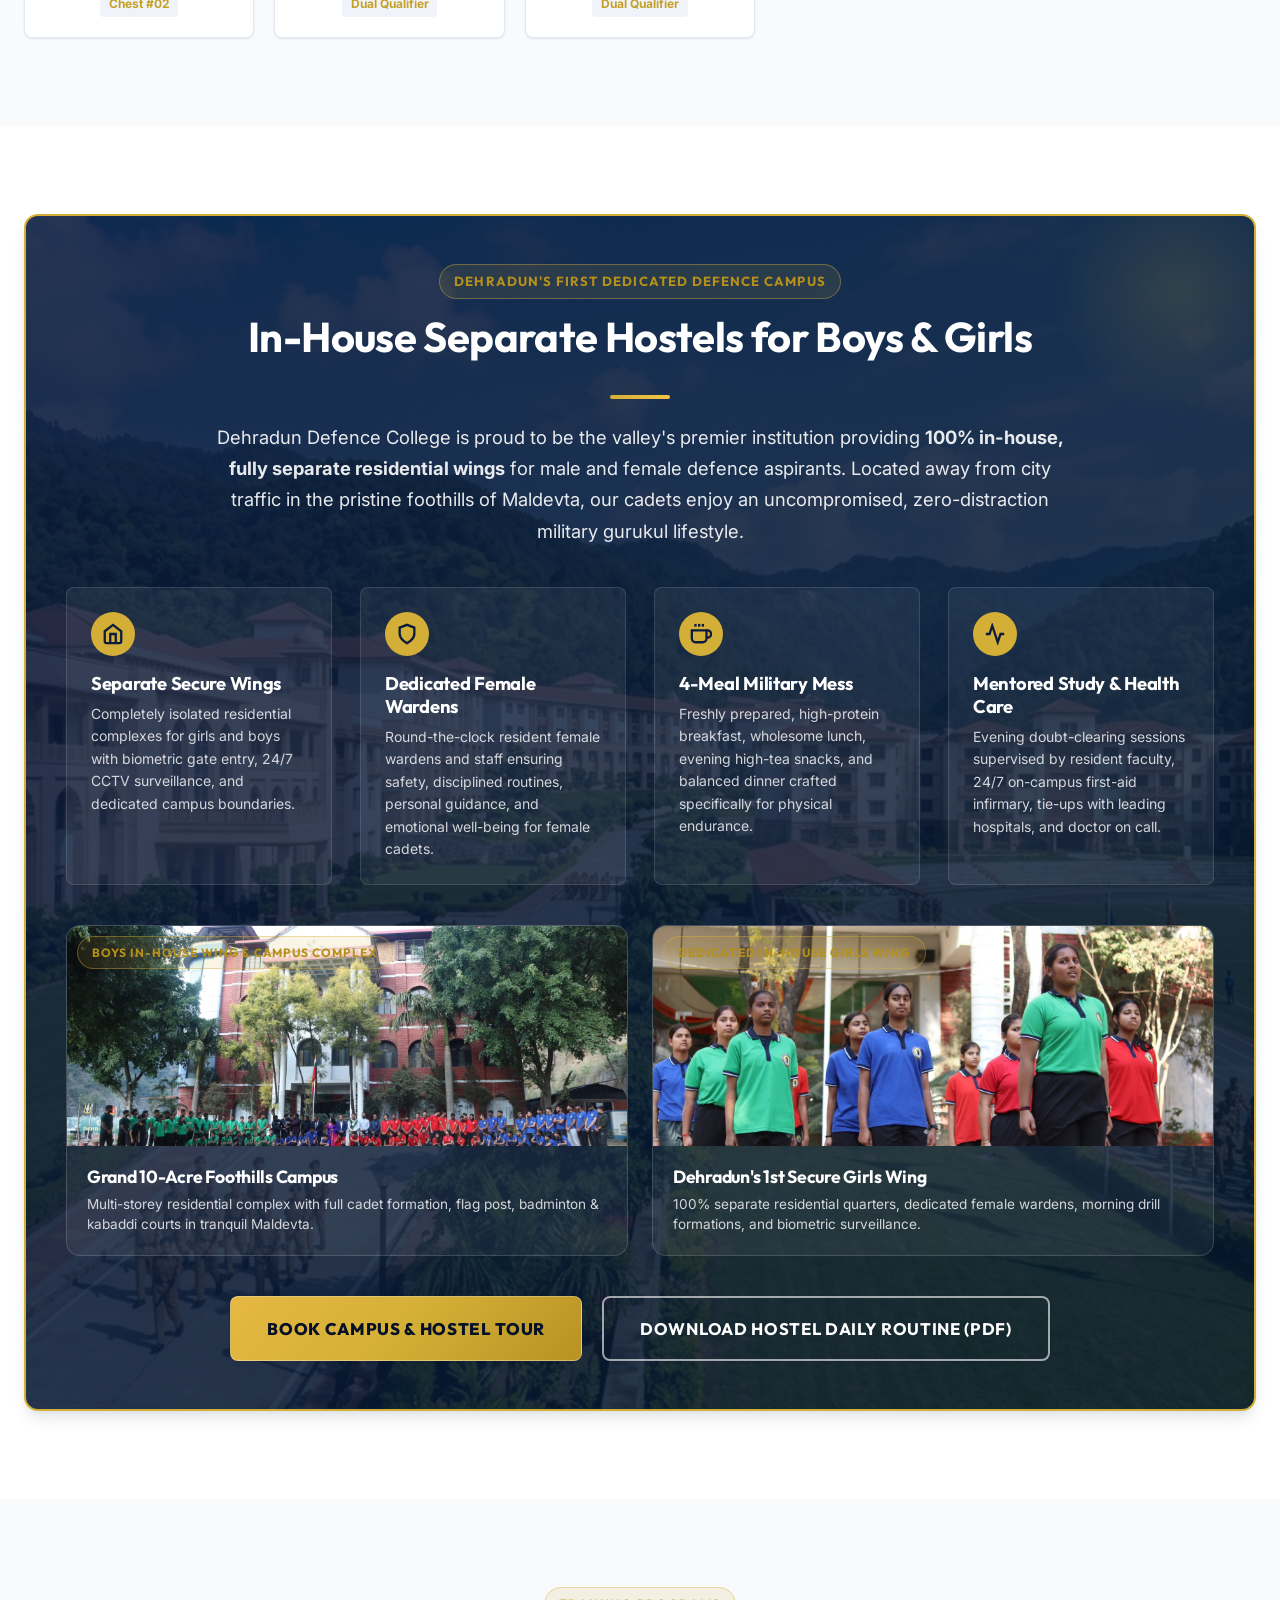
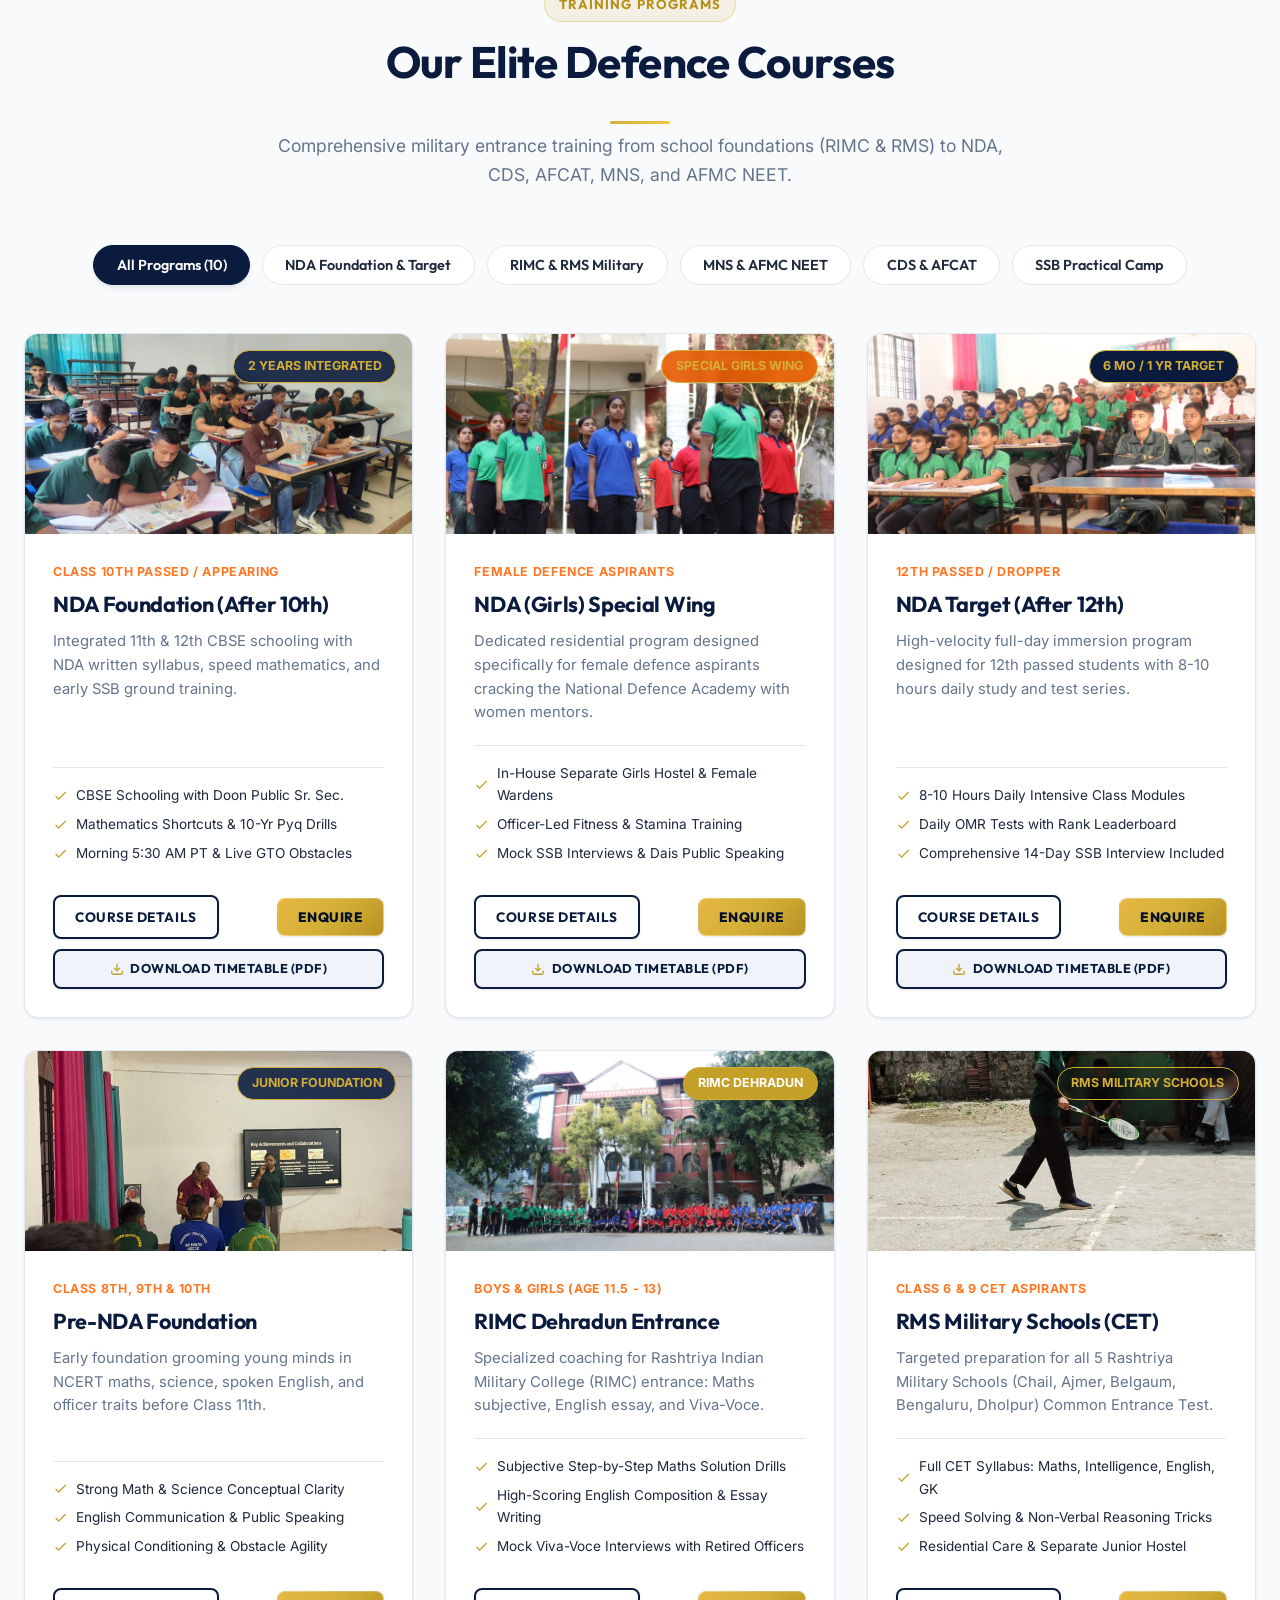
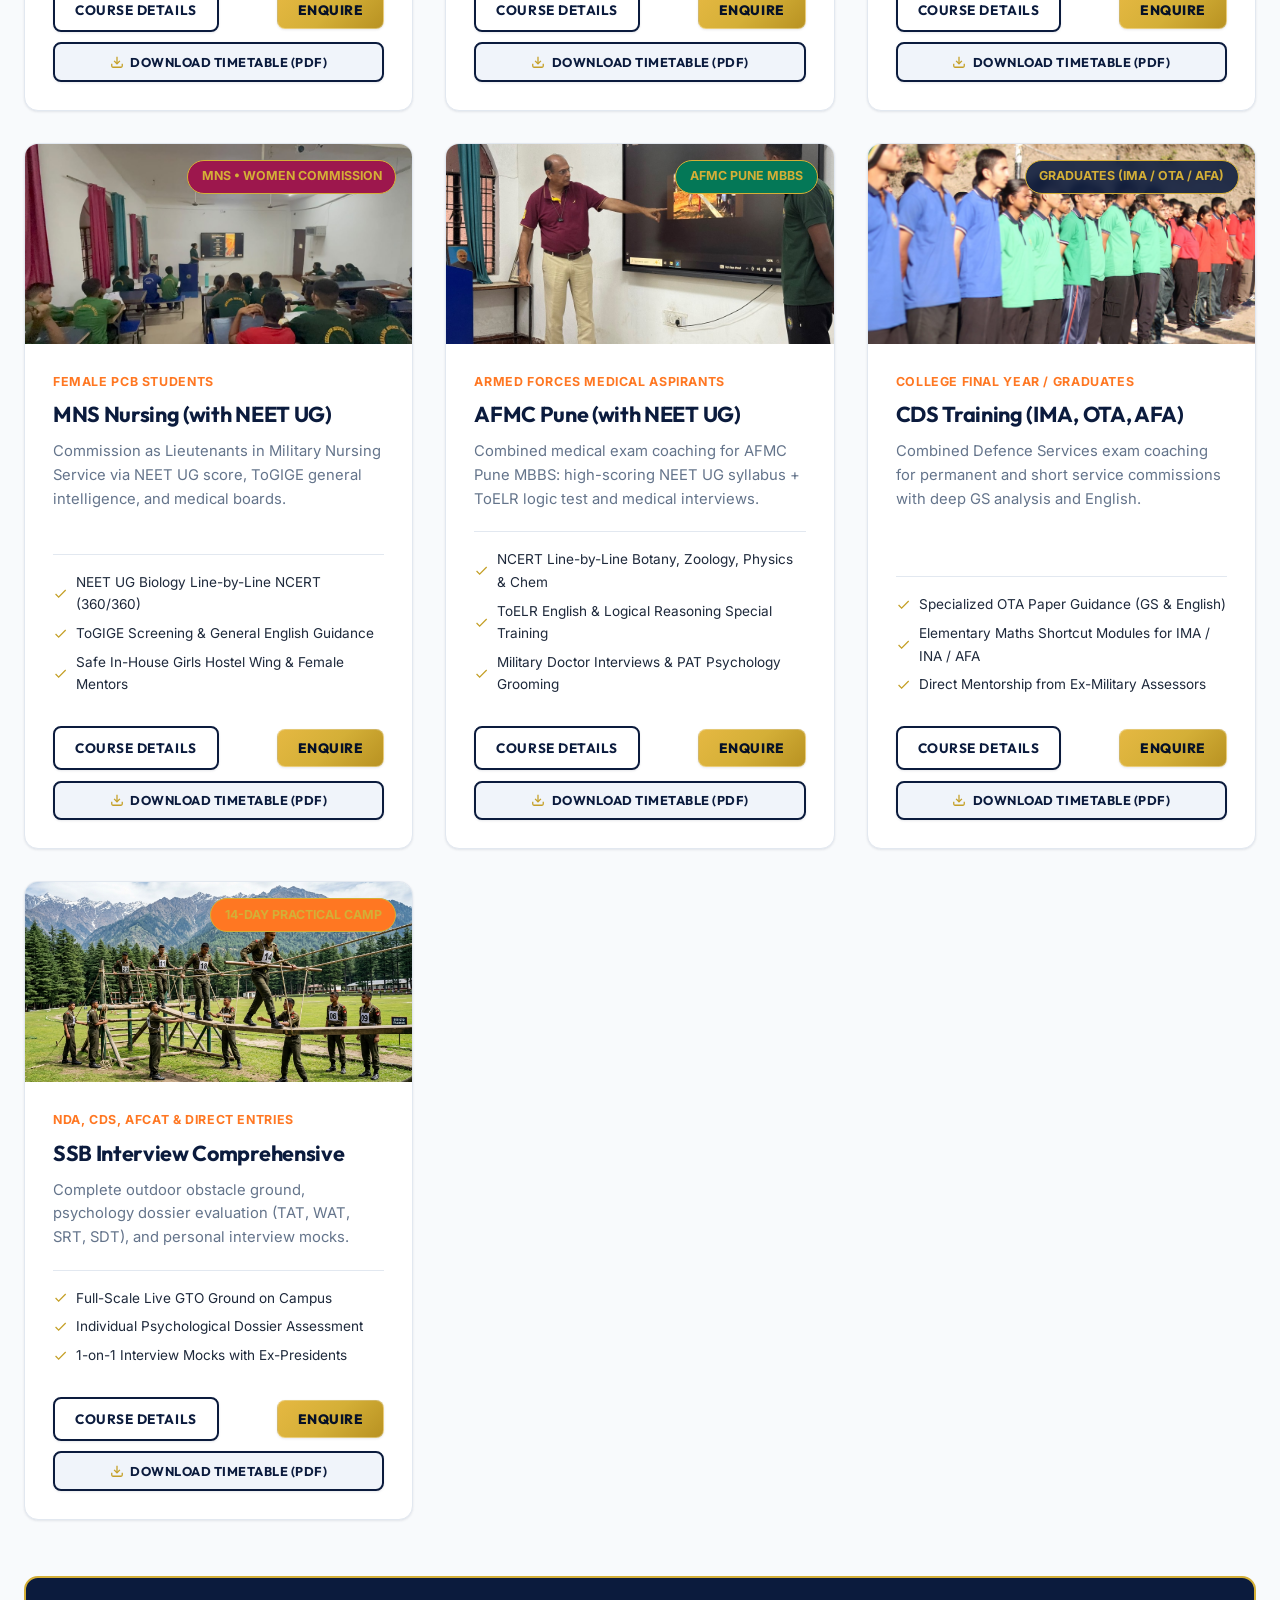
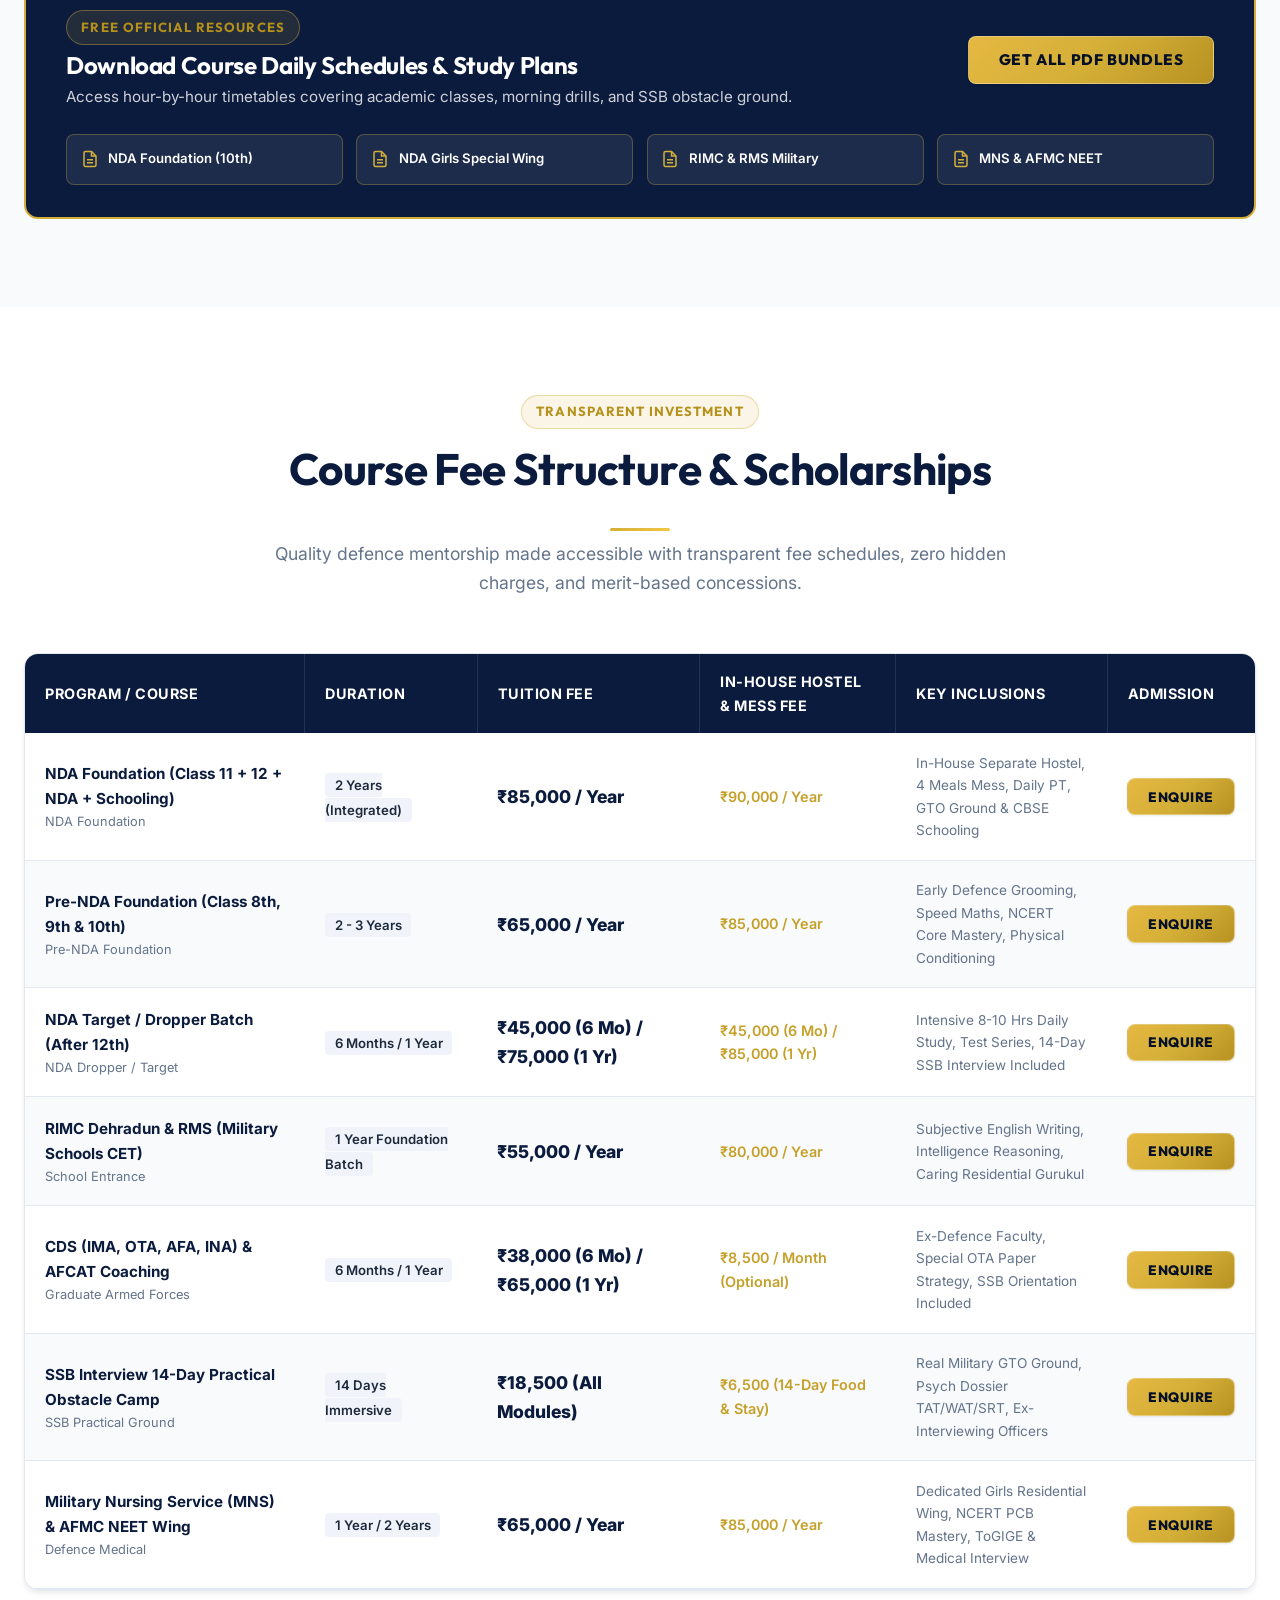
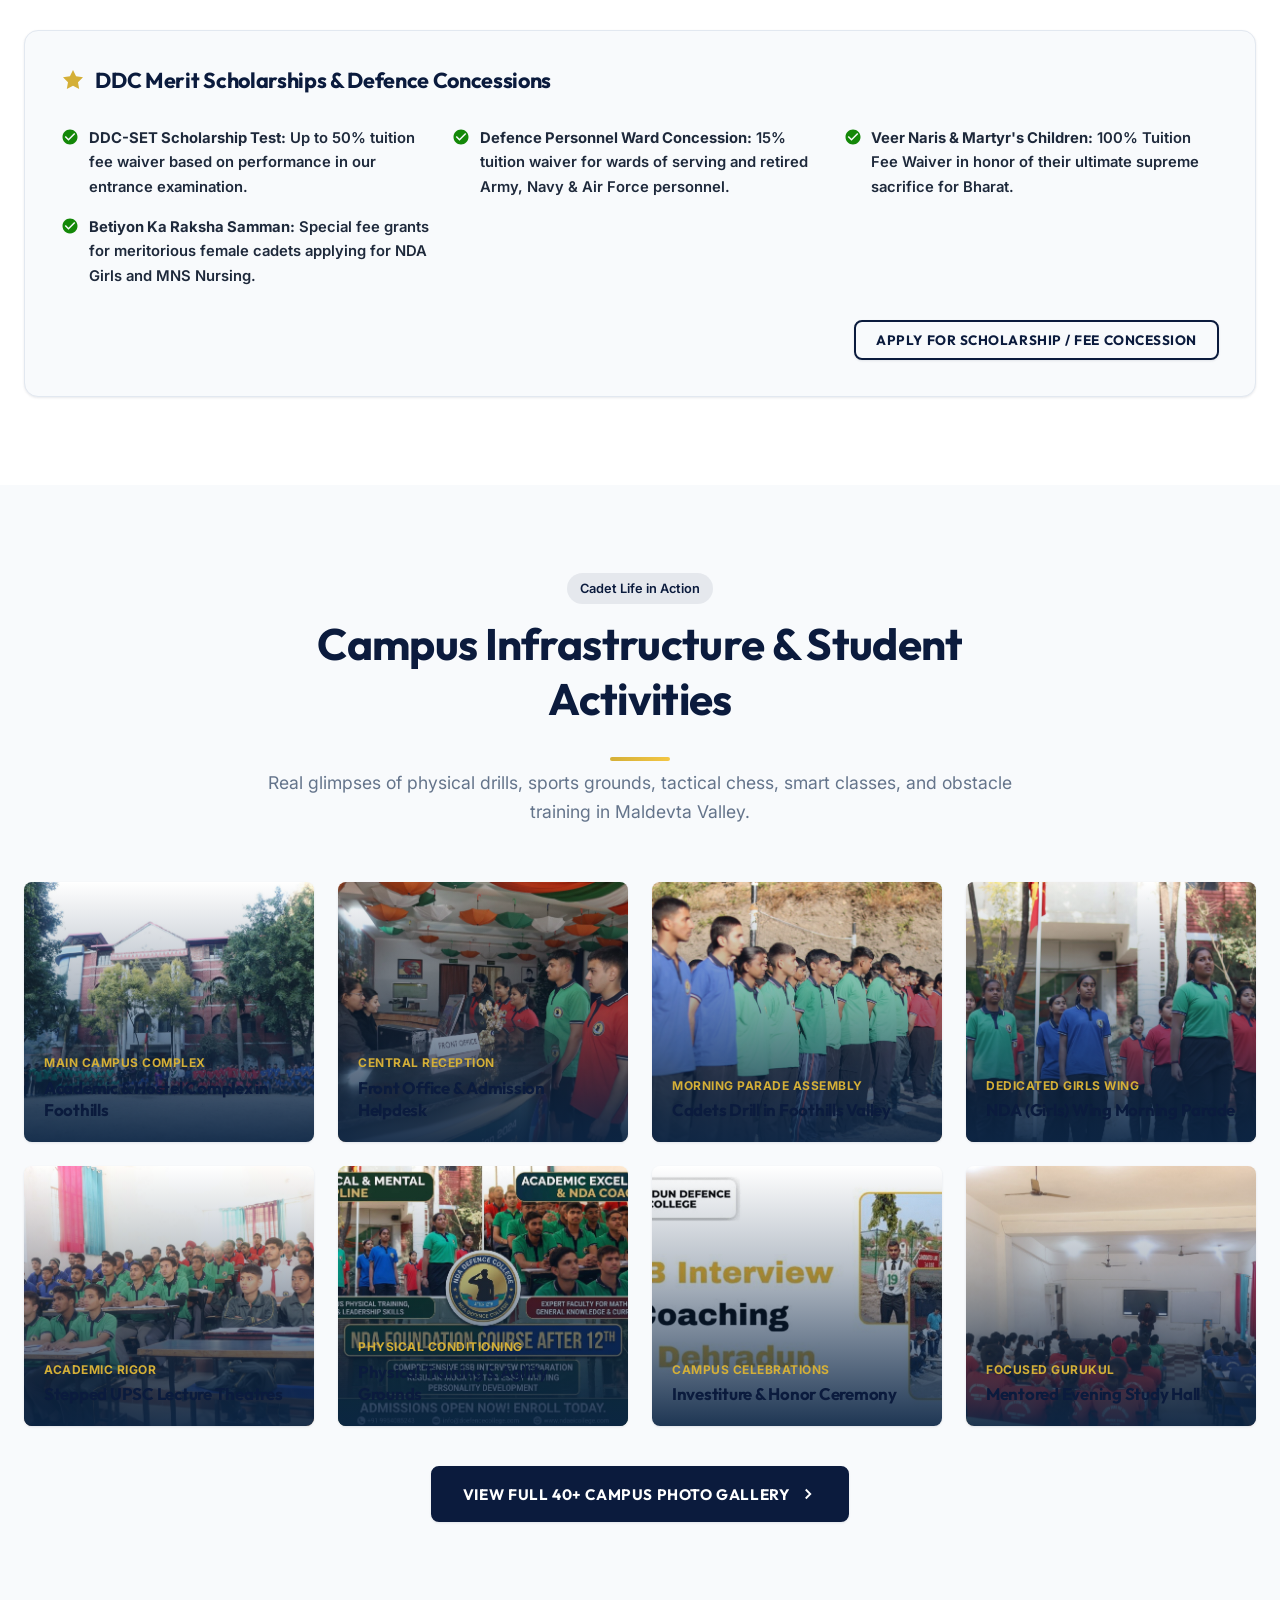
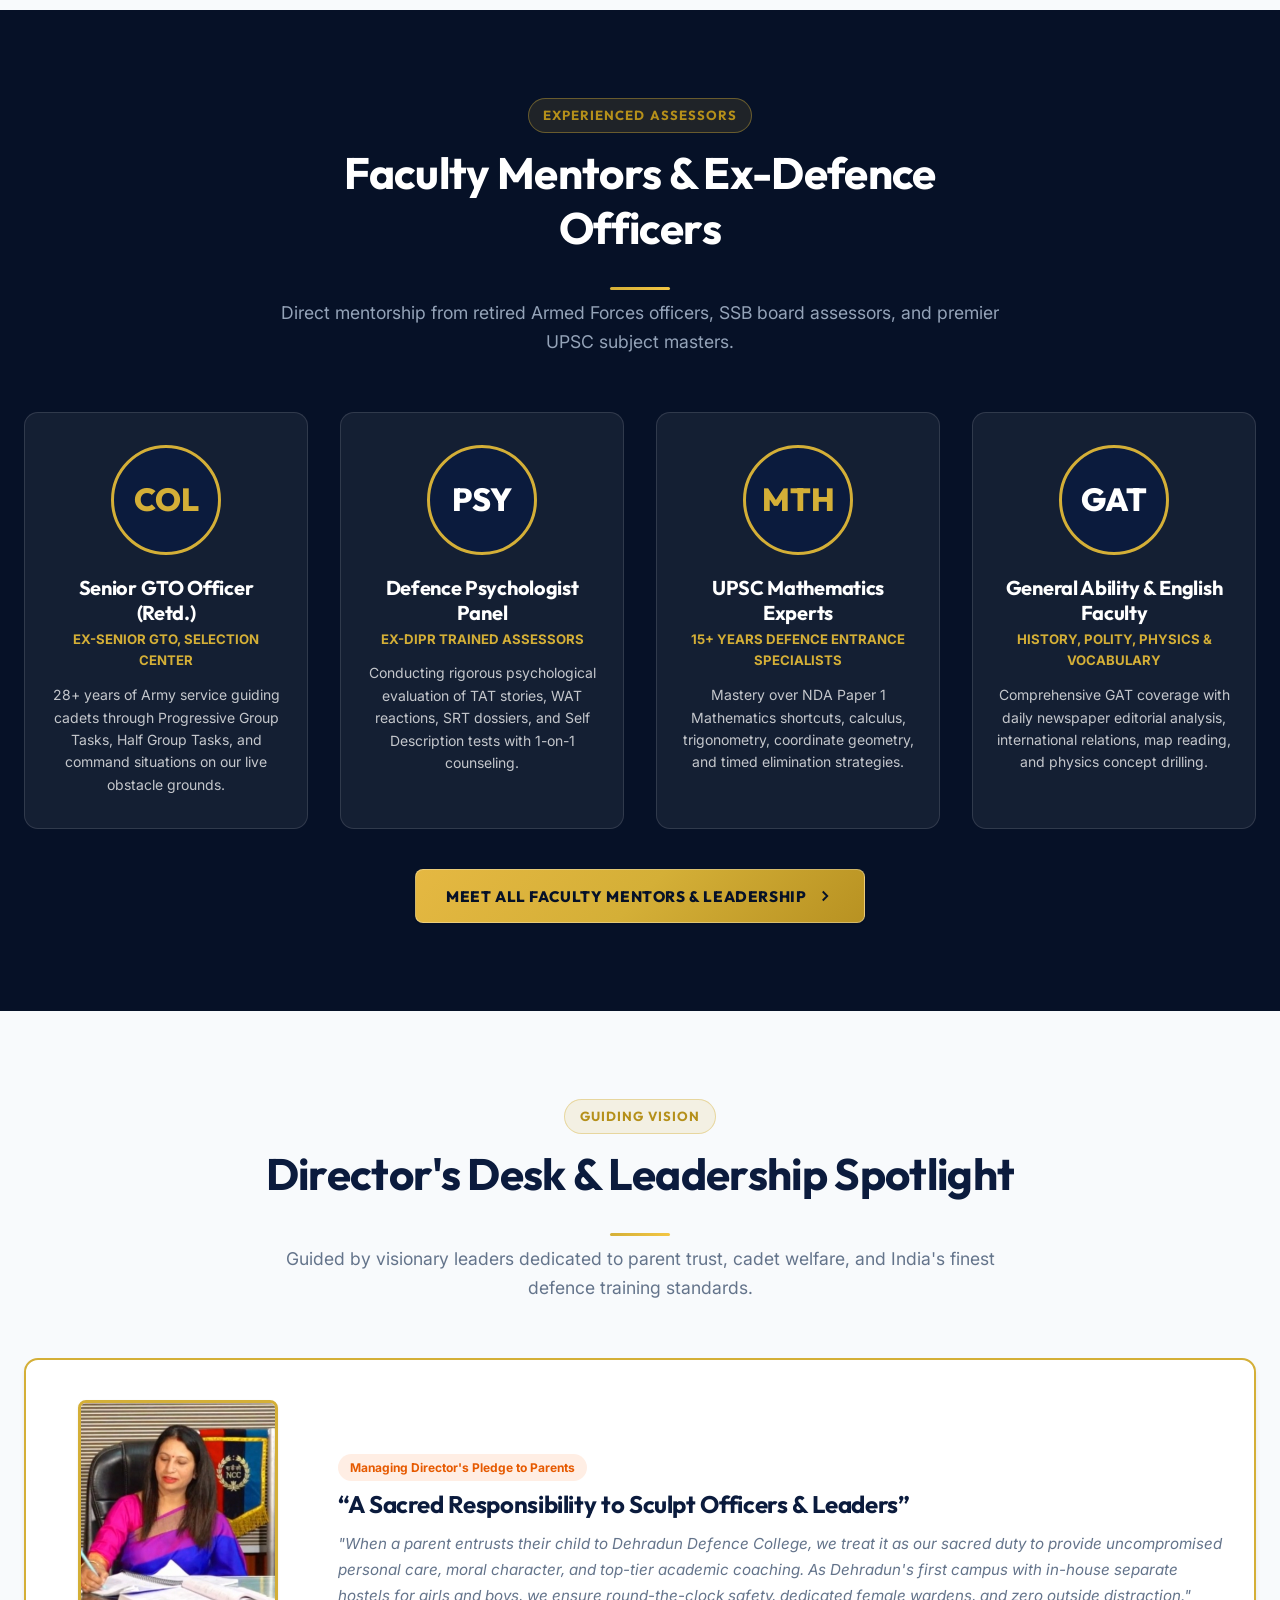
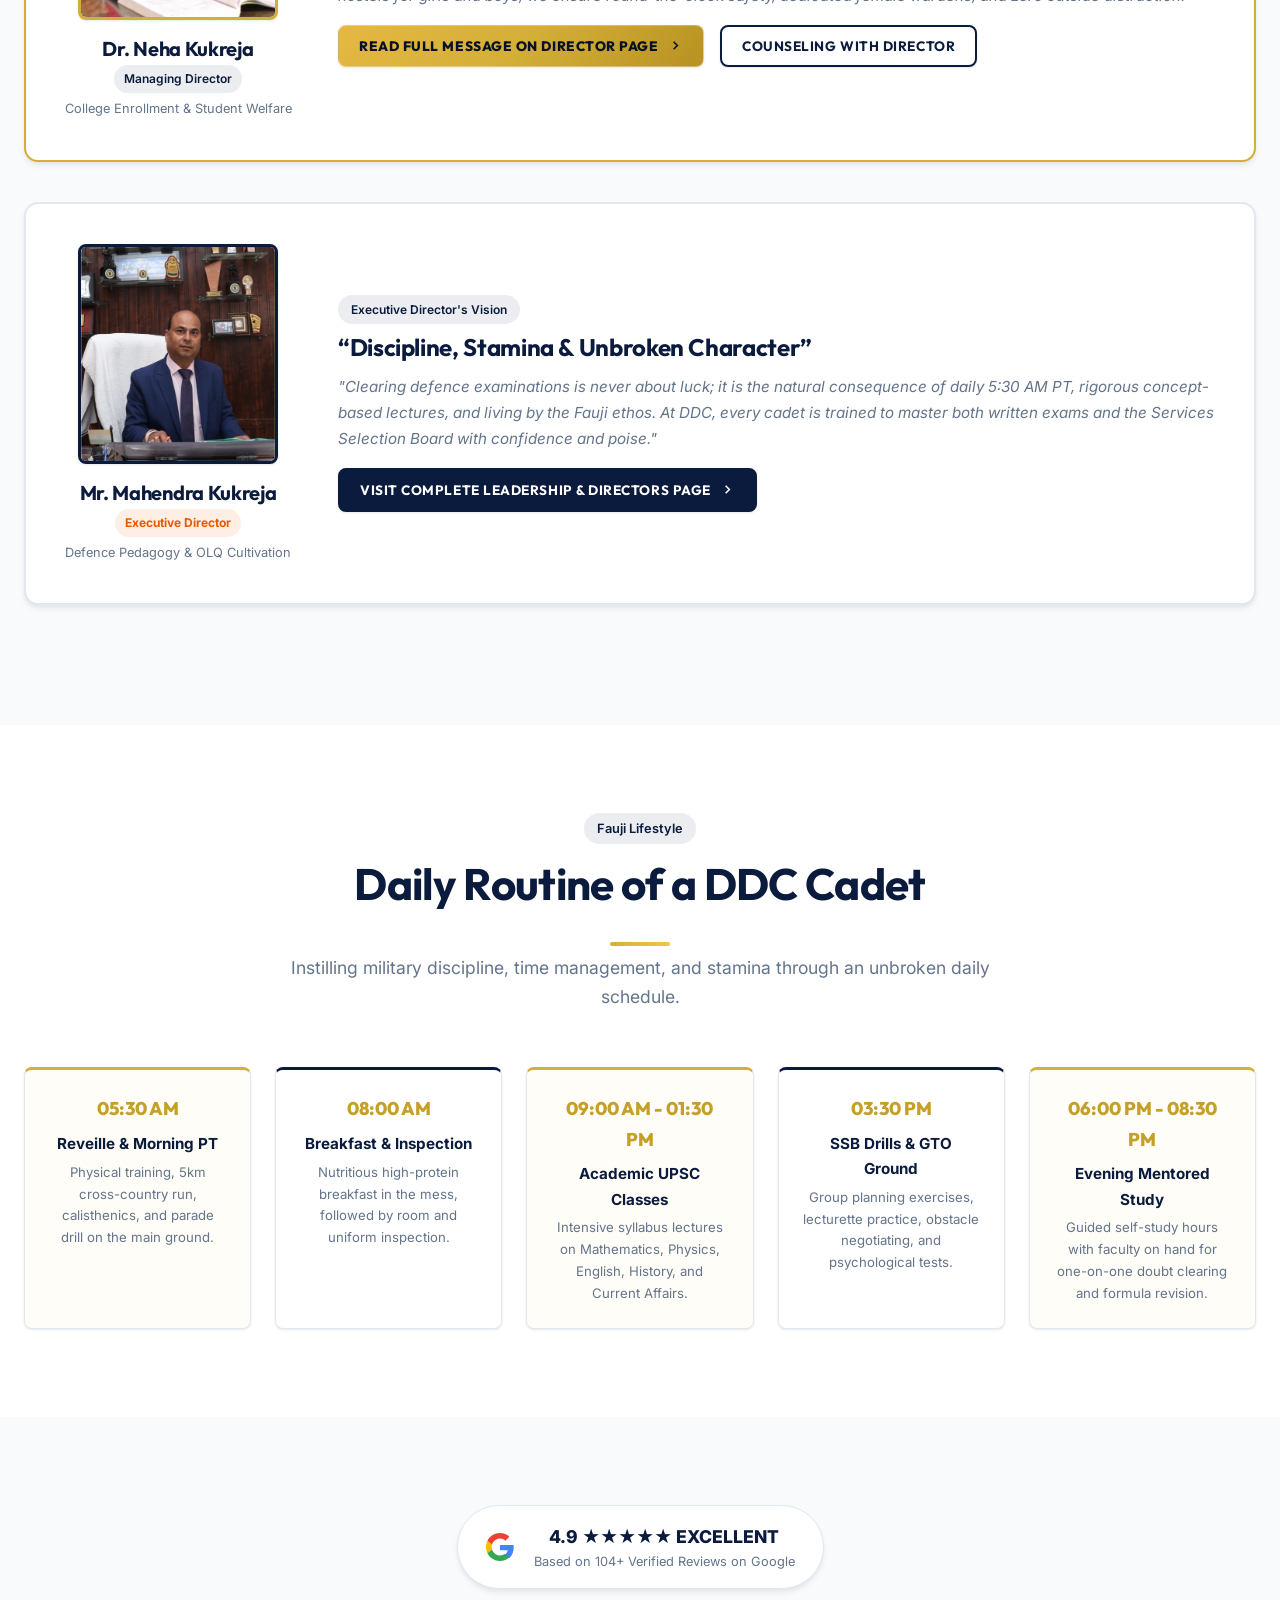
==== commit 2e139bd7: "Fix mobile drawer courses dropdown shift and alignment" ====
--- a/index.html
+++ b/index.html
@@ -509,7 +509,7 @@
 
                     <form action="send-enquiry" method="POST" class="ddc-enquiry-form" novalidate>
                         <input type="text" name="website_url_check" class="hp-field" tabindex="-1" autocomplete="off">
-                        <input type="hidden" name="form_start_time" value="1791862812">
+                        <input type="hidden" name="form_start_time" value="1791863533">
 
                         <div class="form-status-alert" role="alert"></div>
 
@@ -2410,7 +2410,7 @@
         <form action="send-enquiry" method="POST" class="ddc-enquiry-form" novalidate>
             <!-- Anti-Spam Hidden Fields -->
             <input type="text" name="website_url_check" class="hp-field" tabindex="-1" autocomplete="off">
-            <input type="hidden" name="form_start_time" value="1791862813">
+            <input type="hidden" name="form_start_time" value="1791863534">
 
             <!-- Form Status Messages -->
             <div class="form-status-alert" role="alert"></div>
--- a/assets/css/style.css
+++ b/assets/css/style.css
@@ -730,34 +730,6 @@
   transition: transform var(--transition-fast);
 }
 
-.nav-dropdown:hover .nav-dropdown-toggle svg {
-  transform: rotate(180deg);
-}
-
-.dropdown-menu {
-  position: absolute;
-  top: calc(100% + 4px);
-  left: 50%;
-  transform: translateX(-50%) translateY(8px);
-  min-width: 275px;
-  background-color: #FFFFFF;
-  border-radius: var(--radius-md);
-  border: 1px solid rgba(11, 27, 61, 0.08);
-  border-top: 3px solid var(--accent-gold);
-  box-shadow: 0 16px 36px -6px rgba(11, 27, 61, 0.18), 0 0 0 1px rgba(11, 27, 61, 0.04);
-  padding: 0.55rem 0;
-  opacity: 0;
-  visibility: hidden;
-  transition: opacity var(--transition-base), transform var(--transition-base), visibility var(--transition-base);
-  z-index: 1000;
-}
-
-.nav-dropdown:hover .dropdown-menu {
-  opacity: 1;
-  visibility: visible;
-  transform: translateX(-50%) translateY(0);
-}
-
 .dropdown-item {
   display: block;
   padding: 0.55rem 1.25rem;
@@ -765,13 +737,46 @@
   font-weight: 600;
   color: var(--text-main);
   transition: all var(--transition-fast);
-  white-space: nowrap;
 }
 
 .dropdown-item:hover {
   background-color: var(--bg-light-blue);
   color: var(--primary-navy);
   padding-left: 1.45rem;
+}
+
+@media (min-width: 1081px) {
+  .nav-dropdown:hover .nav-dropdown-toggle svg {
+    transform: rotate(180deg);
+  }
+
+  .dropdown-menu {
+    position: absolute;
+    top: calc(100% + 4px);
+    left: 50%;
+    transform: translateX(-50%) translateY(8px);
+    min-width: 275px;
+    background-color: #FFFFFF;
+    border-radius: var(--radius-md);
+    border: 1px solid rgba(11, 27, 61, 0.08);
+    border-top: 3px solid var(--accent-gold);
+    box-shadow: 0 16px 36px -6px rgba(11, 27, 61, 0.18), 0 0 0 1px rgba(11, 27, 61, 0.04);
+    padding: 0.55rem 0;
+    opacity: 0;
+    visibility: hidden;
+    transition: opacity var(--transition-base), transform var(--transition-base), visibility var(--transition-base);
+    z-index: 1000;
+  }
+
+  .nav-dropdown:hover .dropdown-menu {
+    opacity: 1;
+    visibility: visible;
+    transform: translateX(-50%) translateY(0);
+  }
+
+  .dropdown-item {
+    white-space: nowrap;
+  }
 }
 
 /* Header Action CTAs */
@@ -2276,40 +2281,73 @@
   }
 
   .nav-dropdown {
-    width: 100%;
+    width: 100% !important;
+    position: relative !important;
+    box-sizing: border-box !important;
   }
 
   .nav-dropdown-toggle {
-    justify-content: space-between;
-    width: 100%;
+    display: flex !important;
+    justify-content: space-between !important;
+    align-items: center !important;
+    width: 100% !important;
+    box-sizing: border-box !important;
   }
 
   .dropdown-menu {
-    position: static;
-    opacity: 1;
-    visibility: visible;
-    transform: none;
-    border: none;
-    box-shadow: none;
-    padding: 0.25rem 0 0.25rem 0.75rem;
-    background-color: var(--bg-slate);
-    border-left: 3px solid var(--accent-gold);
-    border-radius: var(--radius-sm);
-    margin: 0.25rem 0 0.5rem 0.5rem;
-    display: none;
+    position: static !important;
+    left: 0 !important;
+    top: auto !important;
+    right: auto !important;
+    transform: none !important;
+    min-width: 0 !important;
+    width: 100% !important;
+    max-width: 100% !important;
+    box-sizing: border-box !important;
+    opacity: 1 !important;
+    visibility: visible !important;
+    border: none !important;
+    box-shadow: none !important;
+    padding: 0.35rem 0.5rem 0.35rem 0.75rem !important;
+    background-color: var(--bg-slate) !important;
+    border-left: 3px solid var(--accent-gold) !important;
+    border-radius: var(--radius-sm) !important;
+    margin: 0.35rem 0 0.5rem 0 !important;
+    display: none !important;
+    float: none !important;
+  }
+
+  .nav-dropdown:hover .dropdown-menu {
+    transform: none !important;
   }
 
   .nav-dropdown.is-active .dropdown-menu {
-    display: block;
+    display: block !important;
+    transform: none !important;
   }
 
   .nav-dropdown.is-active .nav-dropdown-toggle svg {
-    transform: rotate(180deg);
+    transform: rotate(180deg) !important;
   }
 
   .dropdown-item {
-    padding: 0.5rem 0.75rem;
-    font-size: 0.85rem;
+    padding: 0.6rem 0.75rem !important;
+    font-size: 0.875rem !important;
+    white-space: normal !important;
+    line-height: 1.35 !important;
+    word-break: break-word !important;
+    display: block !important;
+    width: 100% !important;
+    box-sizing: border-box !important;
+    color: var(--text-main) !important;
+    border-radius: var(--radius-sm) !important;
+    text-align: left !important;
+  }
+
+  .dropdown-item:hover {
+    background-color: rgba(212, 175, 55, 0.12) !important;
+    color: var(--primary-navy) !important;
+    padding-left: 1rem !important;
   }
 
   .mobile-nav-footer {
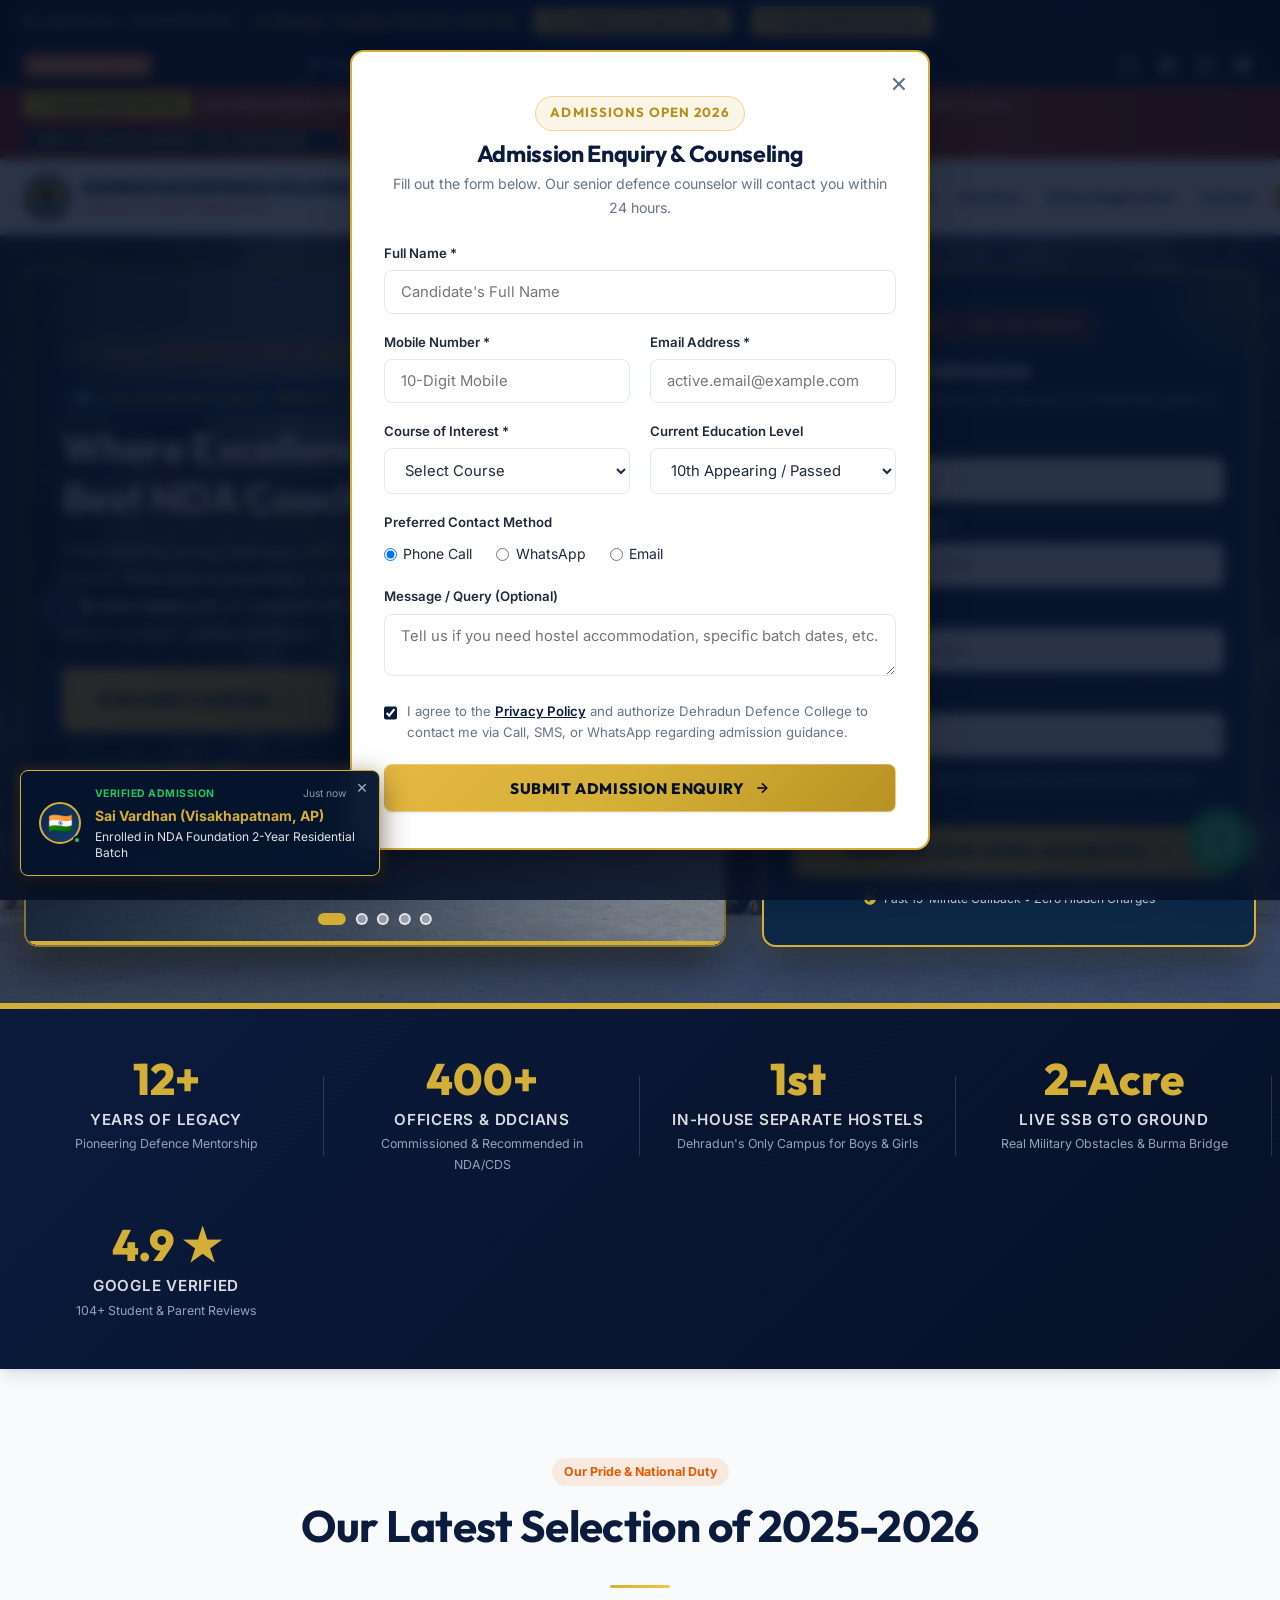
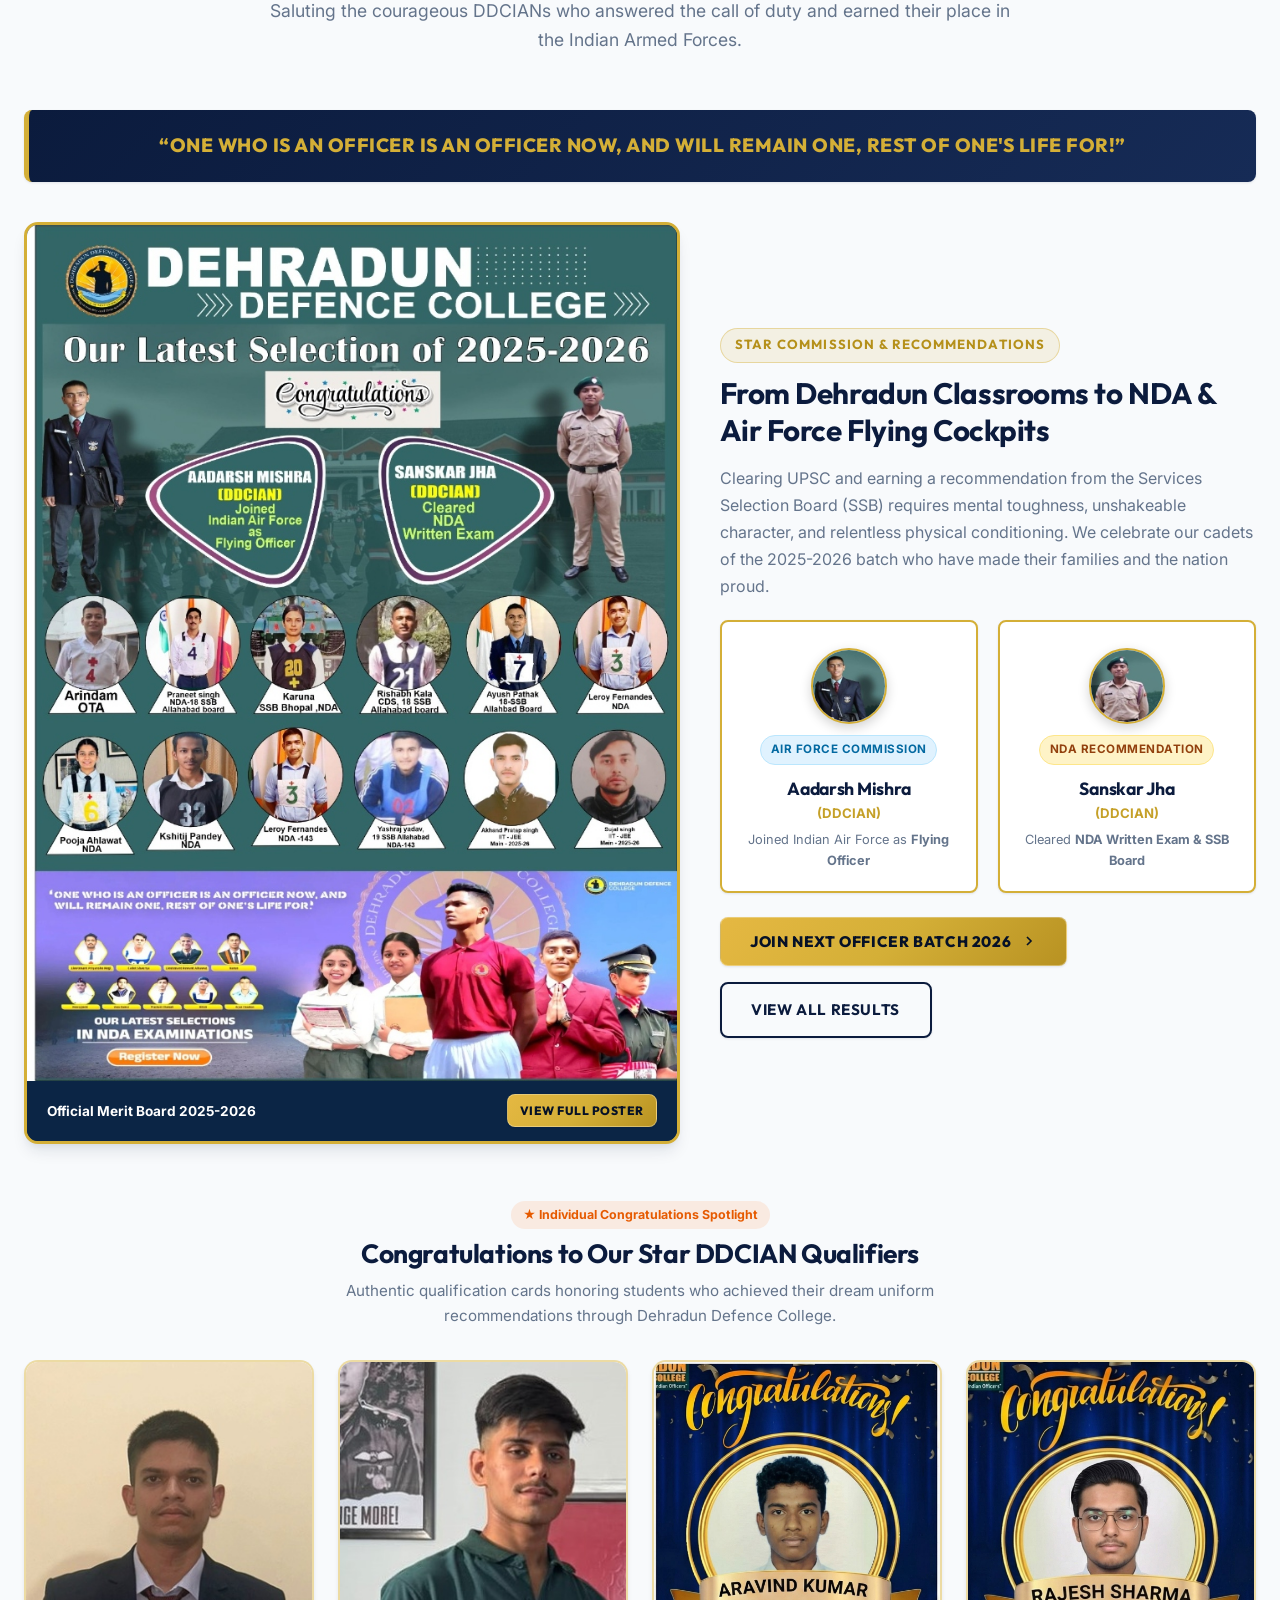
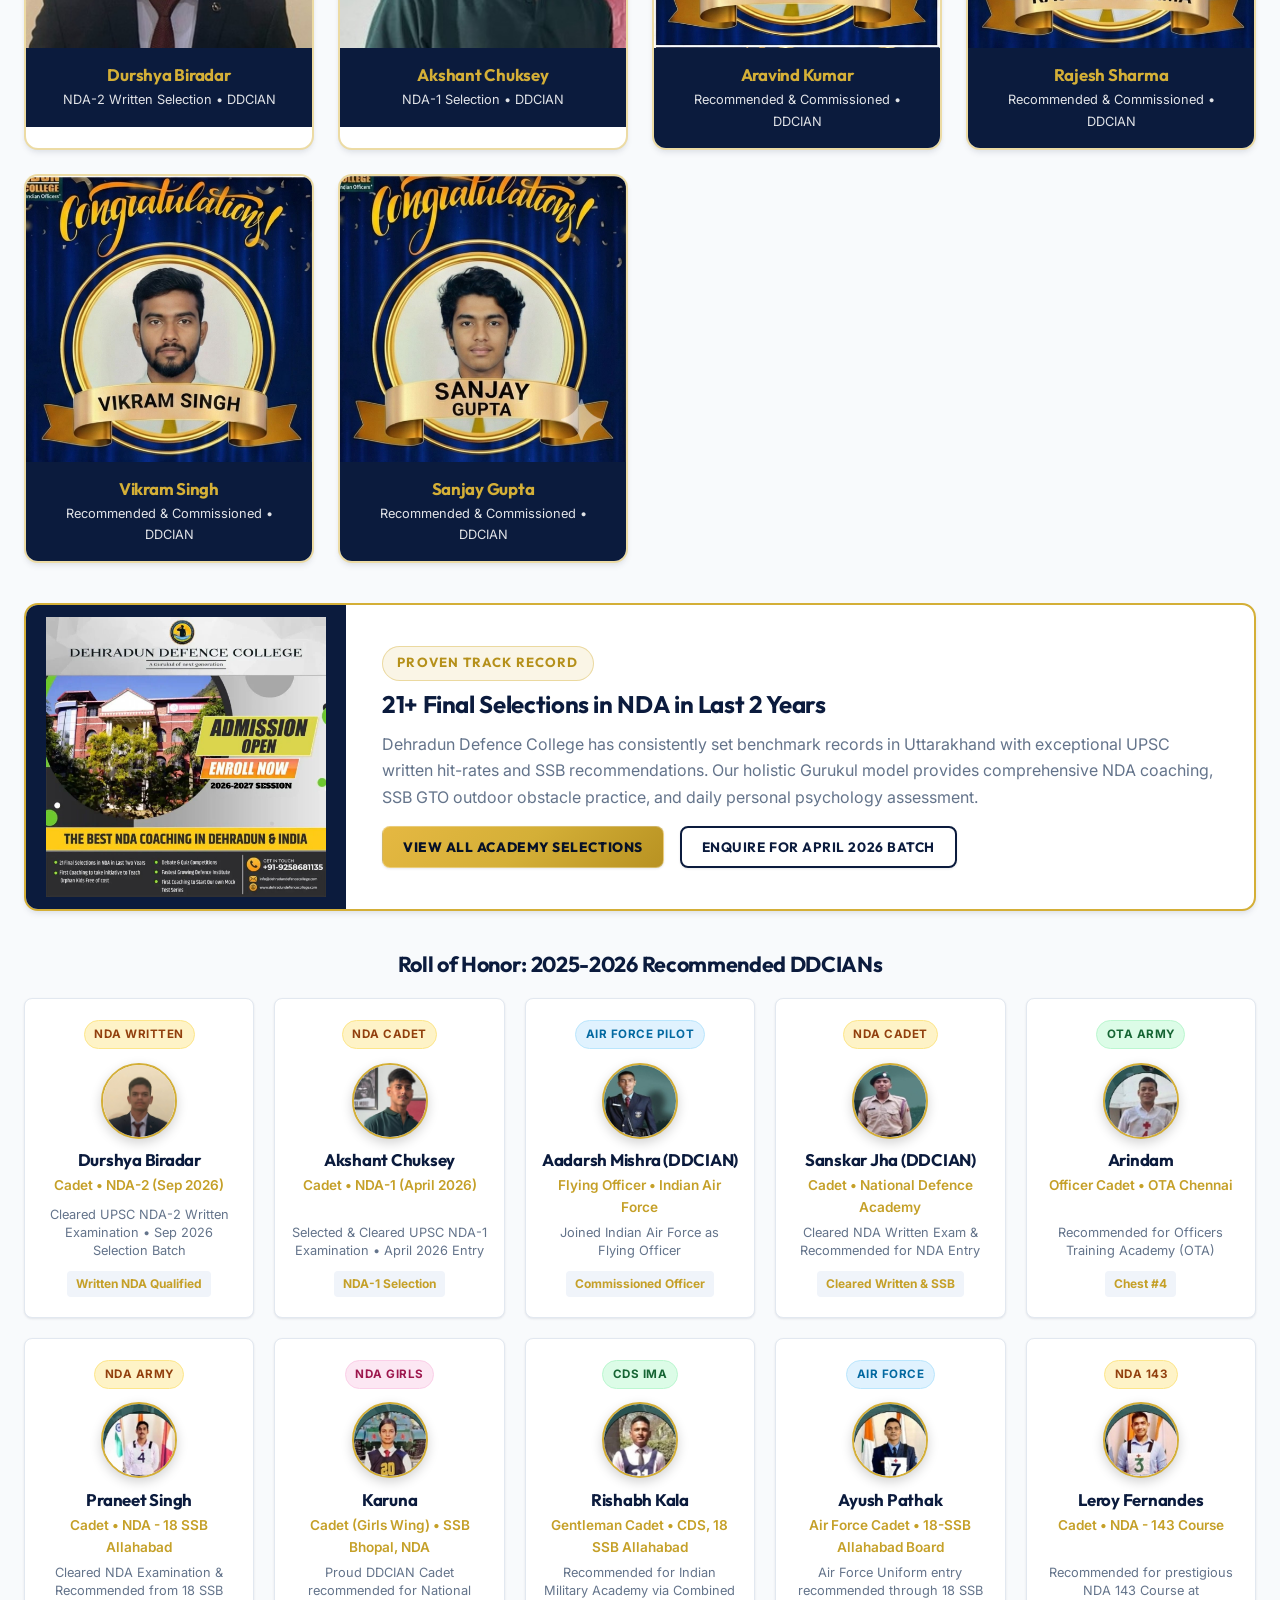
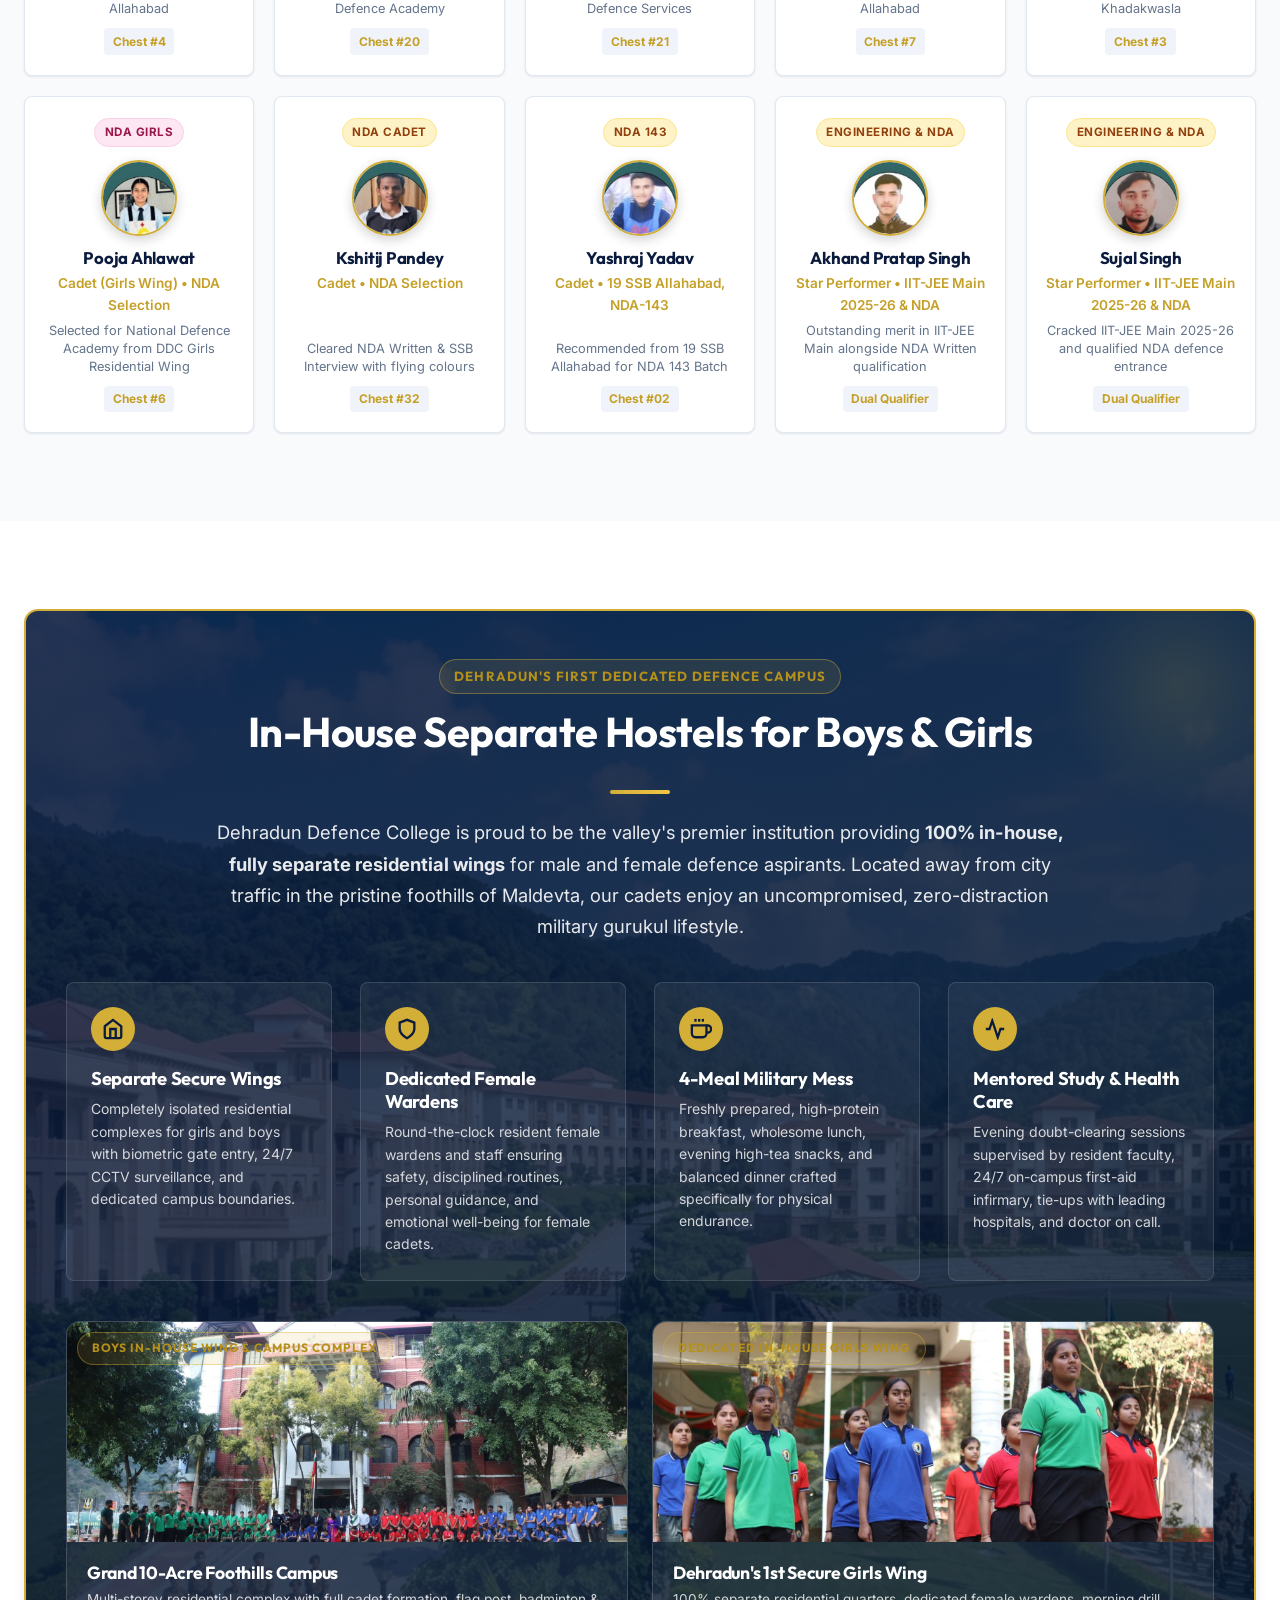
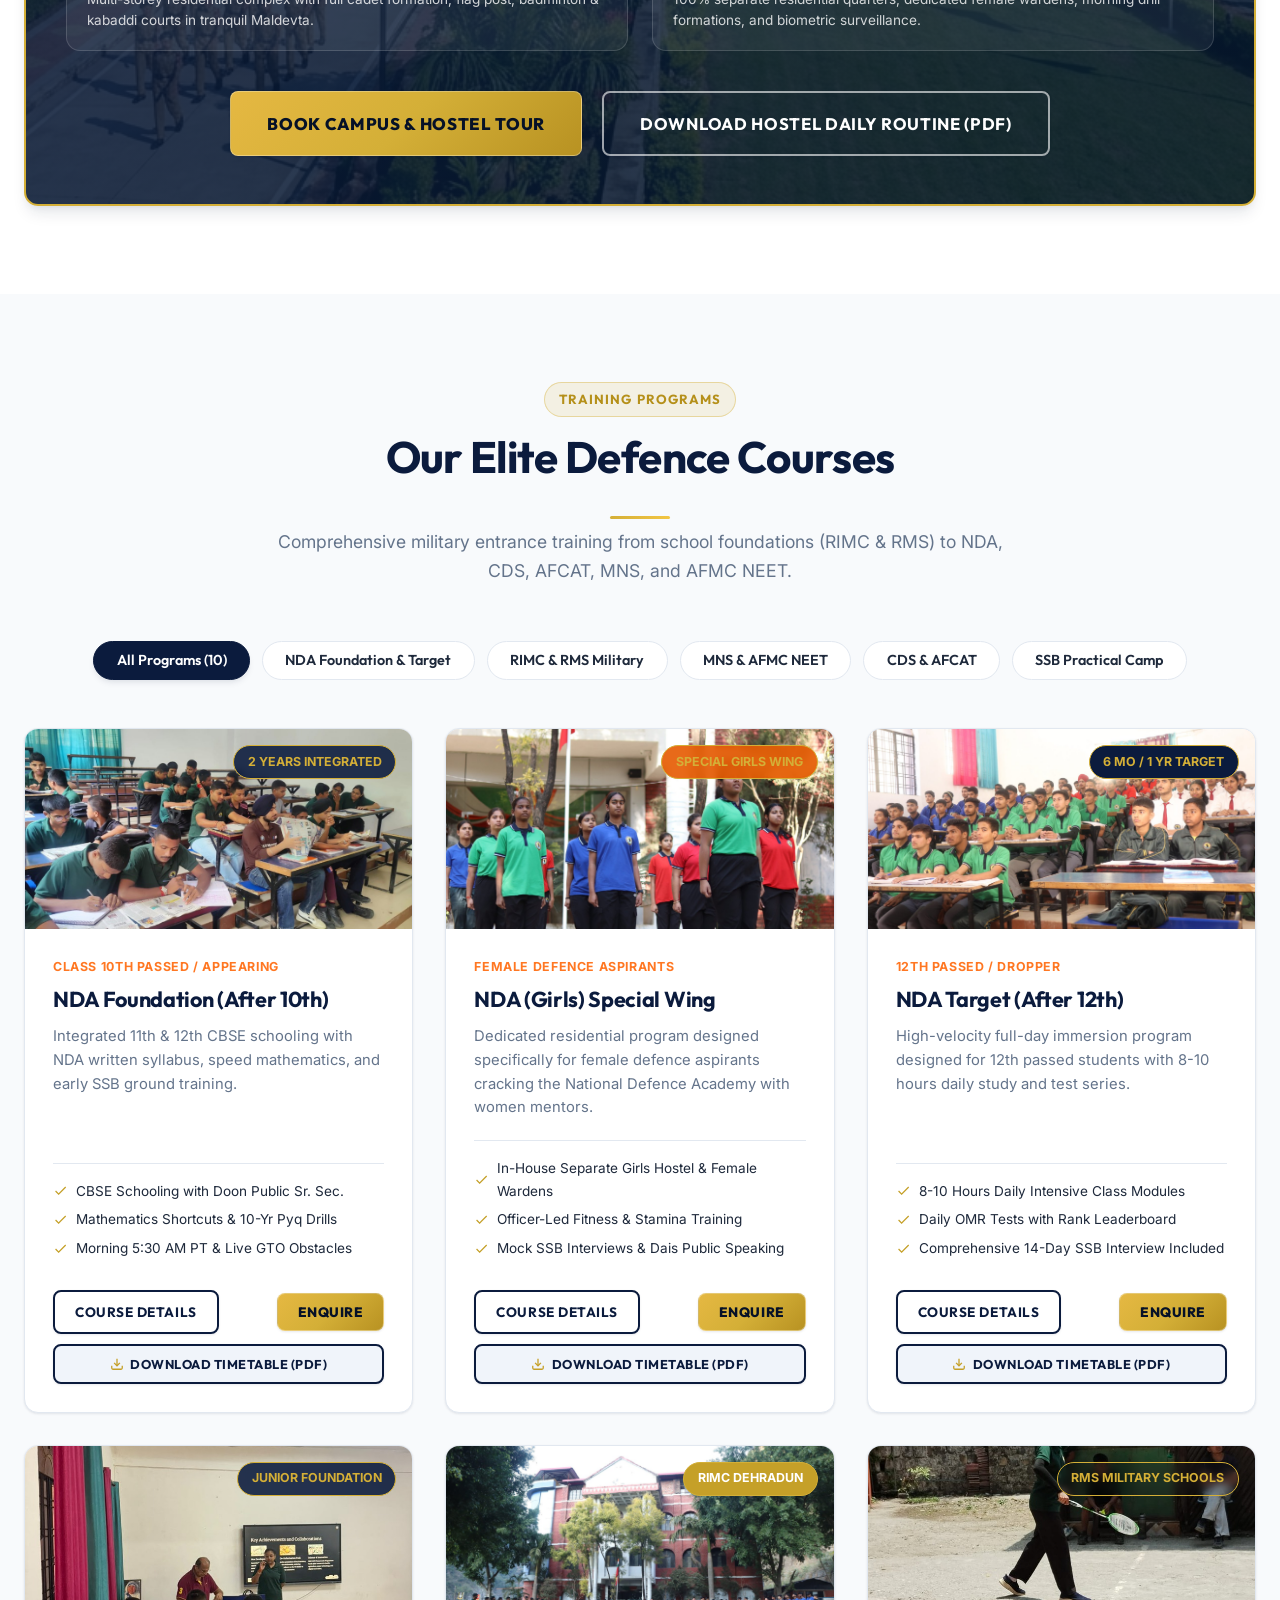
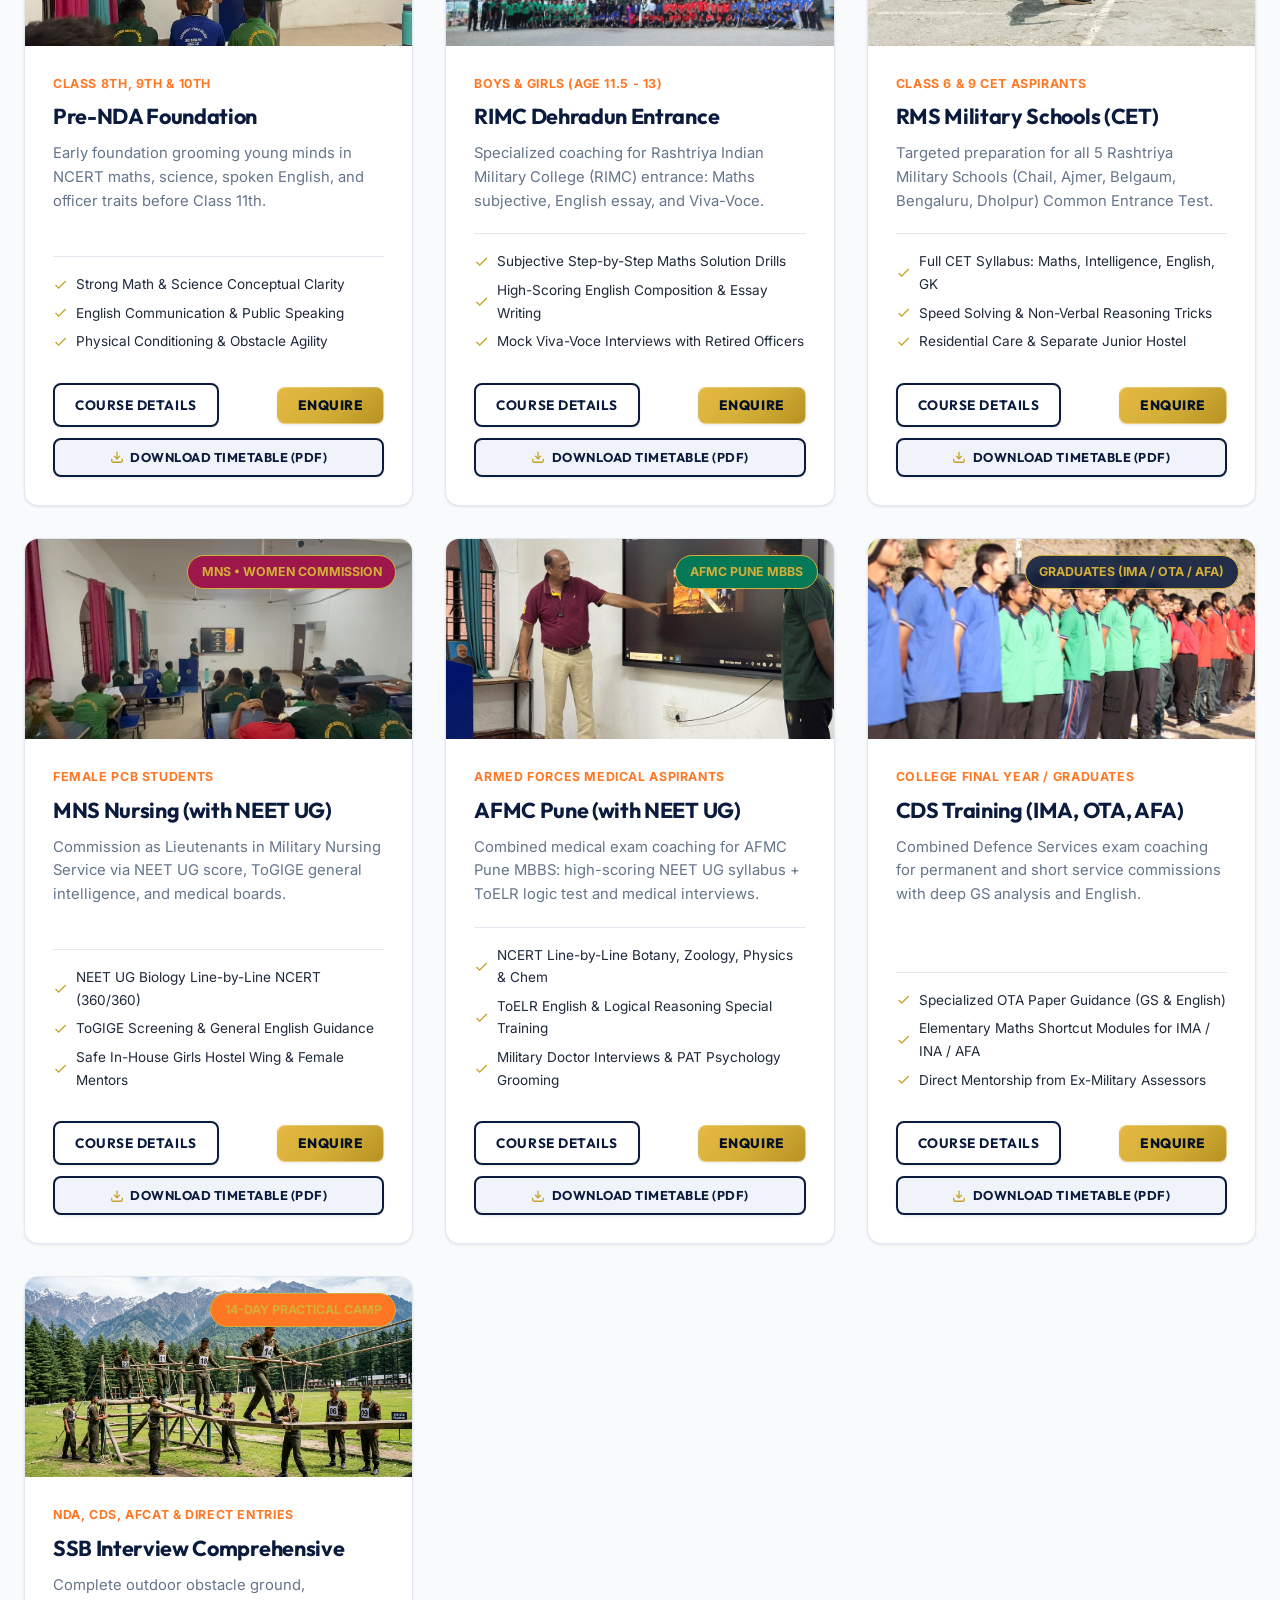
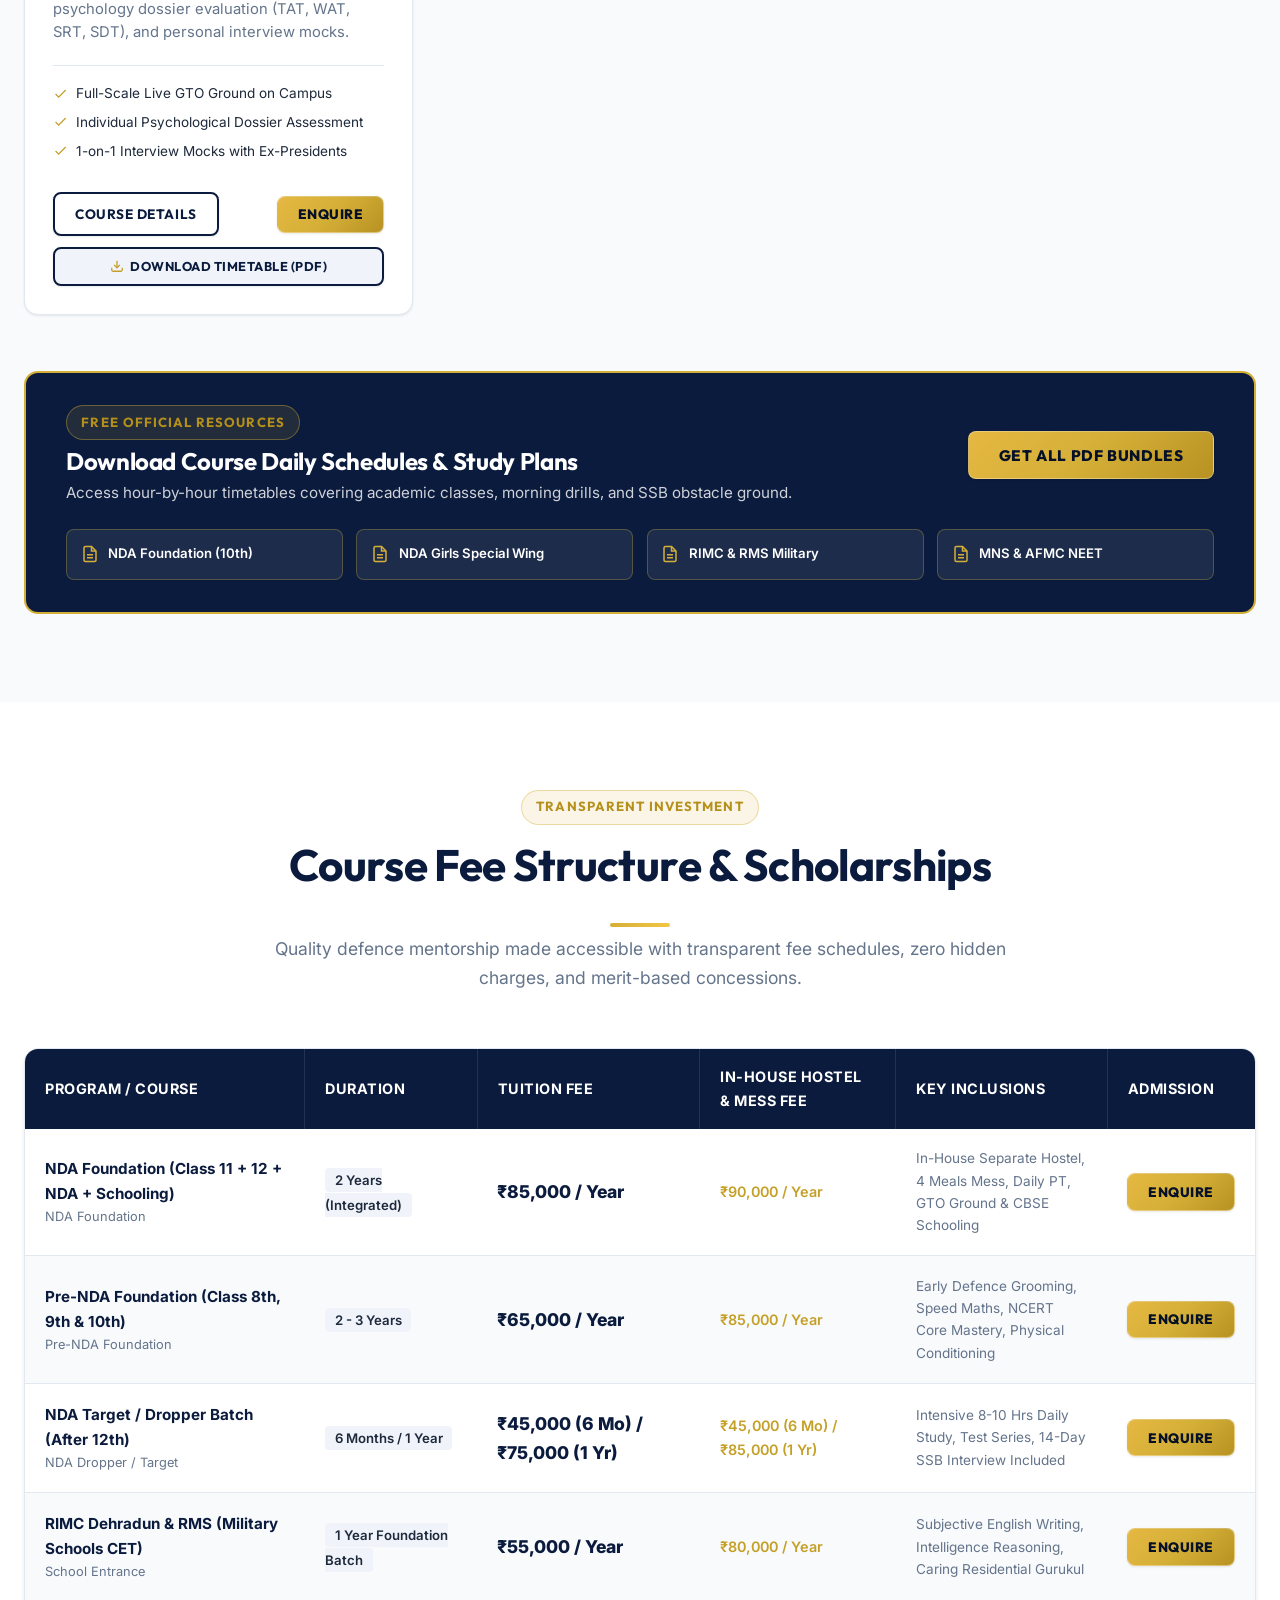
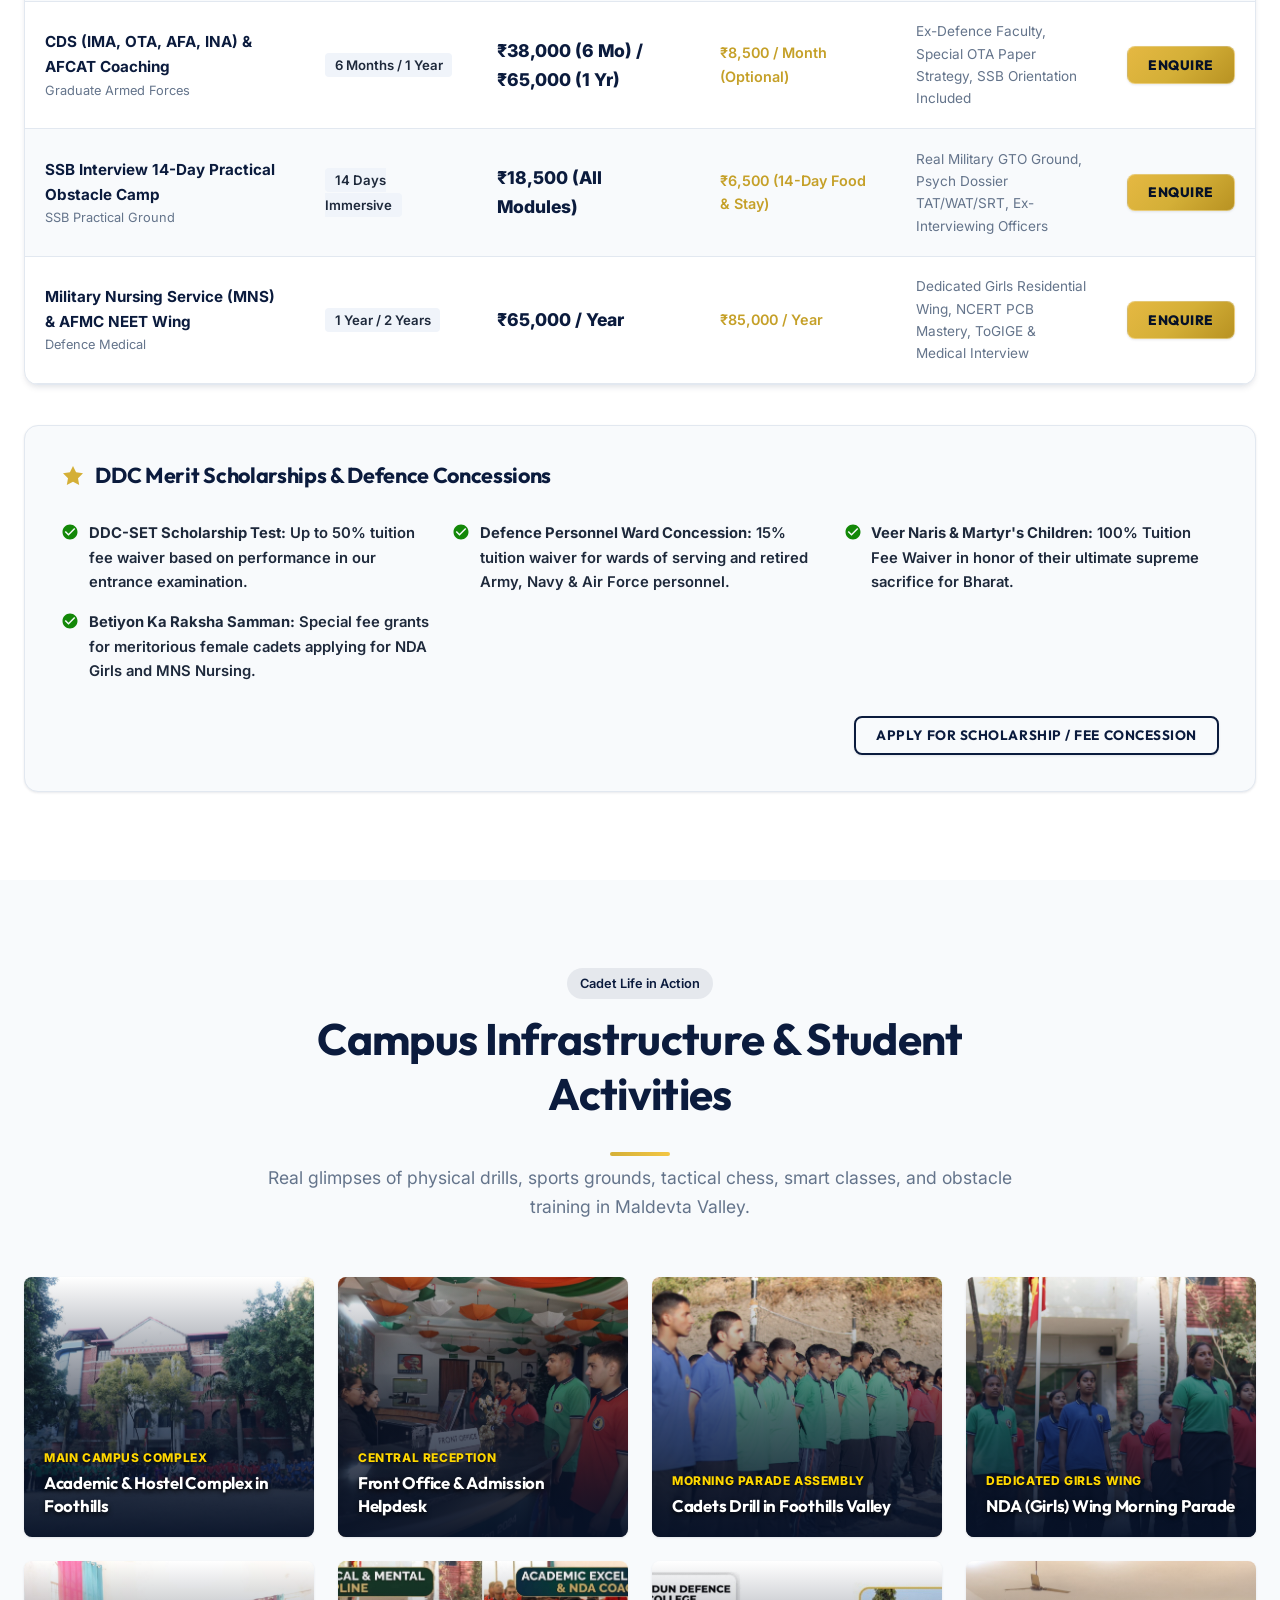
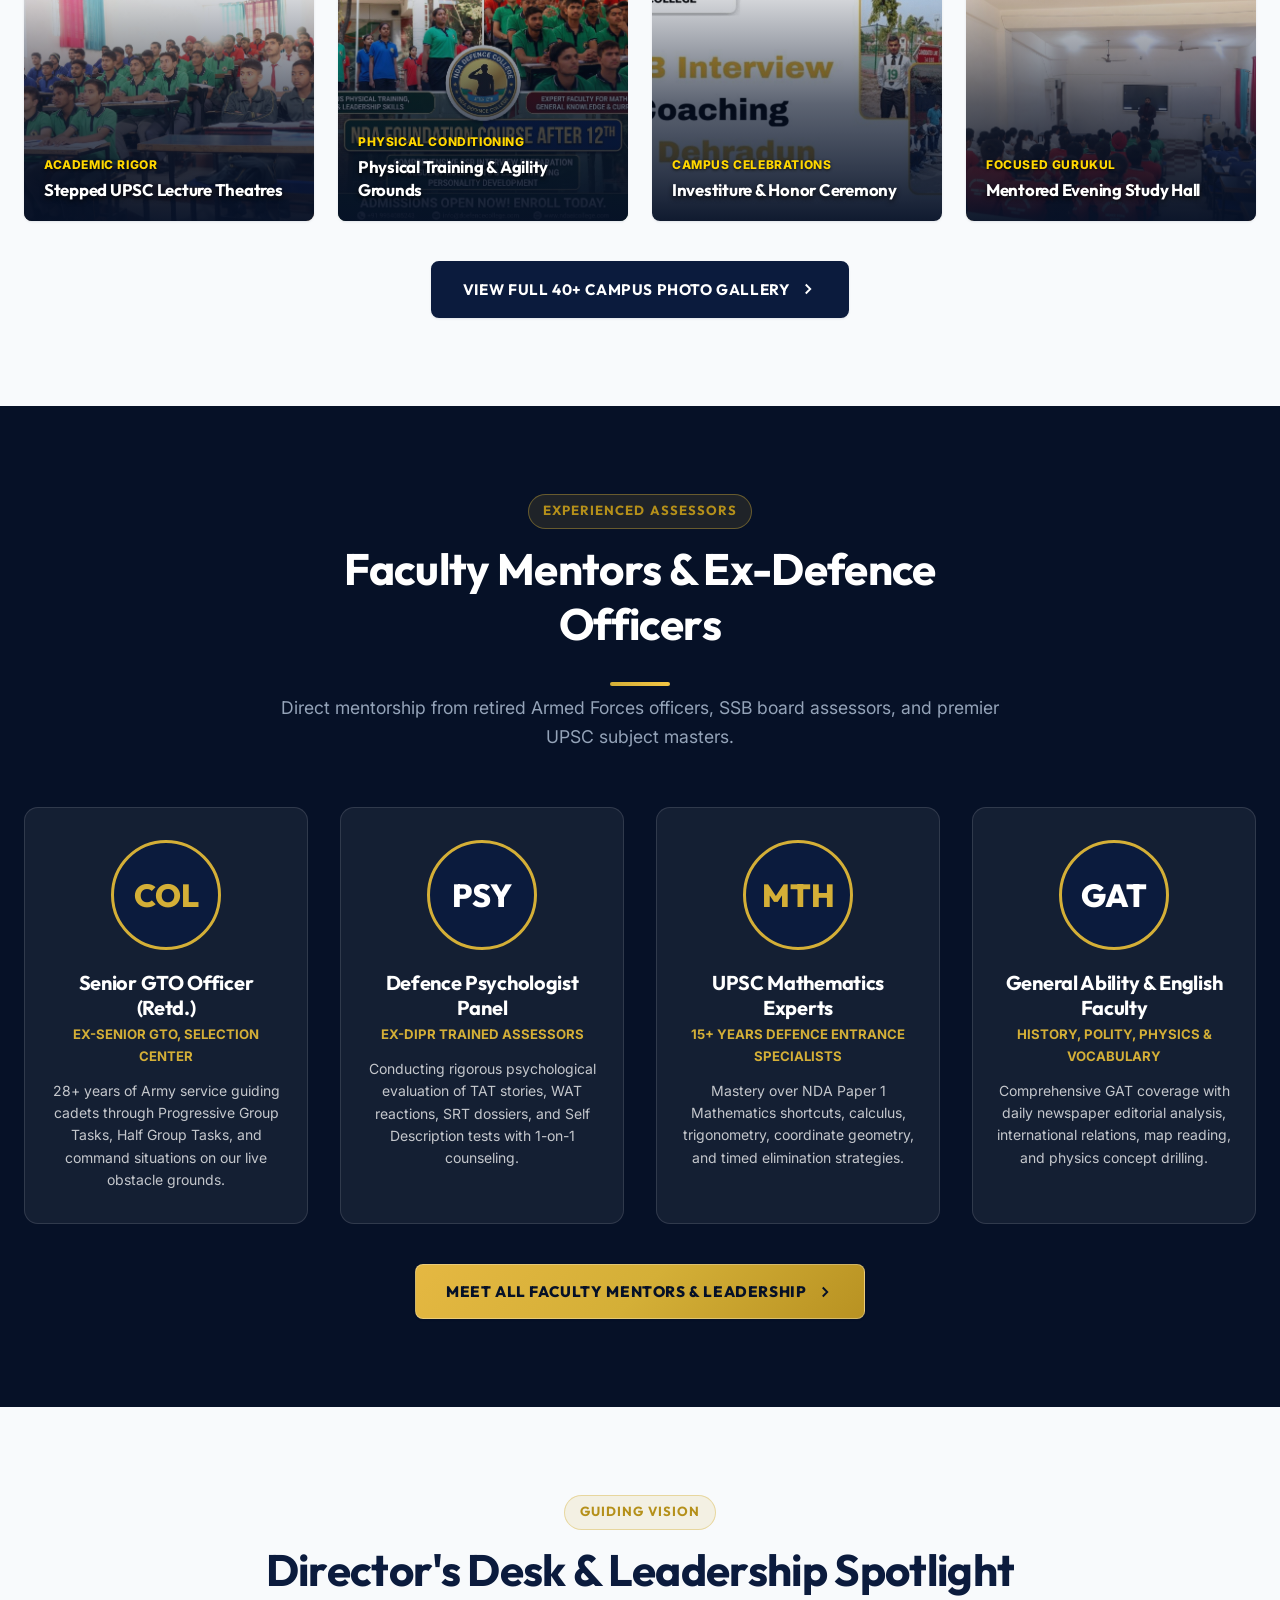
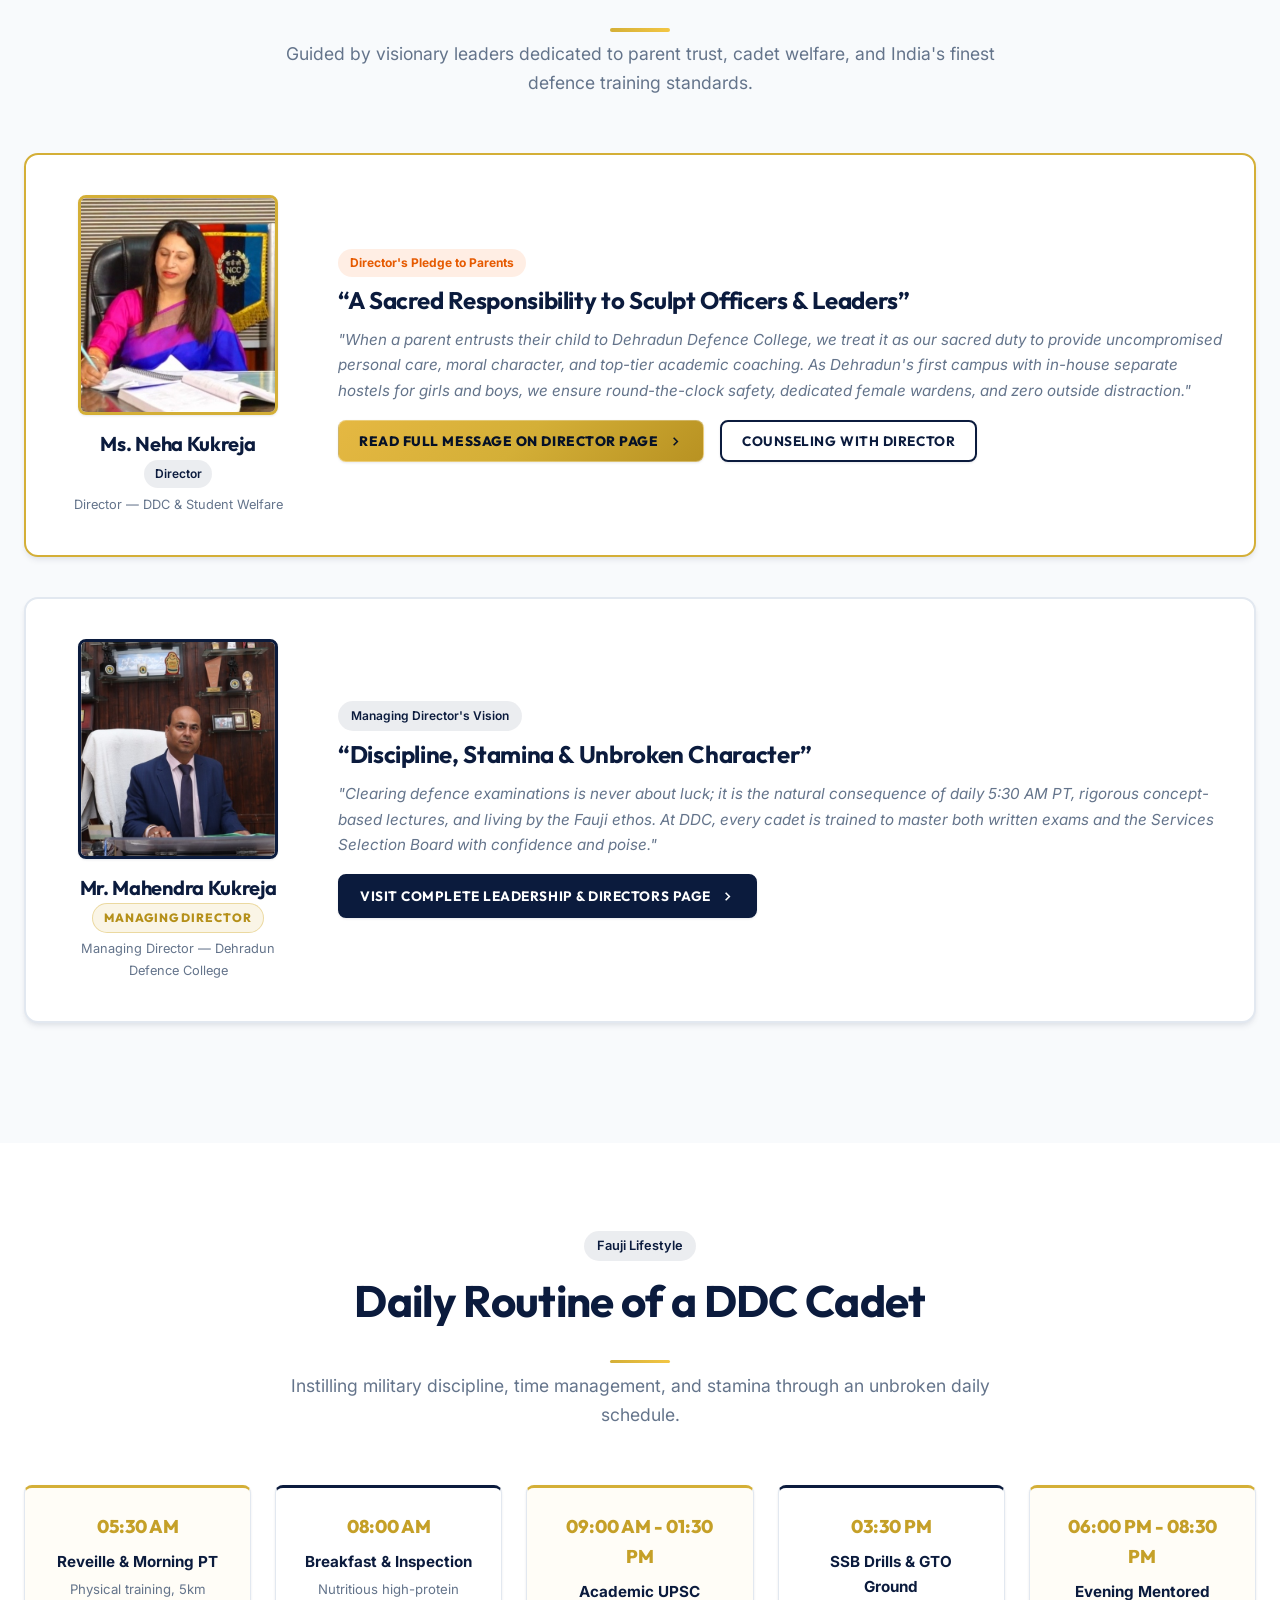
==== commit 5c062a09: "Add faculty members showcase, update cadet selections, and refine directors designations across webs" ====
--- a/index.html
+++ b/index.html
@@ -67,7 +67,7 @@
       "email": "dehradundefencecollege@gmail.com",
       "founder": {
         "@type": "Person",
-        "name": "Mr. Zaheer Ahmed, Mr. Gaurav Sharma & Mr. Mahendra Kukreja",
+        "name": "Mr. Mahendra Kukreja (Managing Director), Mr. Zaheer Ahmed, Mr. Gaurav Sharma & Ms. Neha Kukreja (Directors)",
         "jobTitle": "Board of Directors"
       },
       "openingHours": "Mo-Su 08:00-18:00"
@@ -509,7 +509,7 @@
 
                     <form action="send-enquiry" method="POST" class="ddc-enquiry-form" novalidate>
                         <input type="text" name="website_url_check" class="hp-field" tabindex="-1" autocomplete="off">
-                        <input type="hidden" name="form_start_time" value="1791863533">
+                        <input type="hidden" name="form_start_time" value="1792077937">
 
                         <div class="form-status-alert" role="alert"></div>
 
@@ -684,6 +684,20 @@
 
                 <div class="individual-selections-grid">
                     <div class="individual-selection-card">
+                        <img src="assets/images/cadets/cadet-durshya-biradar.jpg" alt="Durshya Biradar - NDA-2 Selection" class="individual-selection-img" loading="lazy">
+                        <div class="individual-selection-meta">
+                            <h4>Durshya Biradar</h4>
+                            <p>NDA-2 Written Selection • DDCIAN</p>
+                        </div>
+                    </div>
+                    <div class="individual-selection-card">
+                        <img src="assets/images/cadets/cadet-akshant-chuksey.jpg" alt="Akshant Chuksey - NDA-1 Selection" class="individual-selection-img" loading="lazy">
+                        <div class="individual-selection-meta">
+                            <h4>Akshant Chuksey</h4>
+                            <p>NDA-1 Selection • DDCIAN</p>
+                        </div>
+                    </div>
+                    <div class="individual-selection-card">
                         <img src="assets/images/selection-aravind-kumar.jpg" alt="Aravind Kumar - Congratulations Selection" class="individual-selection-img" loading="lazy">
                         <div class="individual-selection-meta">
                             <h4>Aravind Kumar</h4>
@@ -742,6 +756,34 @@
                     Roll of Honor: 2025-2026 Recommended DDCIANs
                 </h3>
                 <div class="selection-cadets-grid">
+                                            <div class="cadet-card">
+                            <div>
+                                                                <span class="cadet-card-badge cadet-badge-nda">
+                                    NDA Written                                </span>
+                                                                    <img src="assets/images/cadets/cadet-durshya-biradar.jpg" alt="Durshya Biradar Selection" class="cadet-card-photo" loading="lazy" width="76" height="76">
+                                                                <h4 class="cadet-name">Durshya Biradar</h4>
+                                <div class="cadet-role">Cadet • NDA-2 (Sep 2026)</div>
+                            </div>
+                            <div>
+                                <p class="cadet-detail">Cleared UPSC NDA-2 Written Examination • Sep 2026 Selection Batch</p>
+                                <span style="display: inline-block; margin-top: 0.65rem; font-size: 0.75rem; font-weight: 700; color: var(--accent-gold-hover); background: var(--bg-light-blue); padding: 0.2rem 0.55rem; border-radius: var(--radius-sm);">
+                                    Written NDA Qualified                                </span>
+                            </div>
+                        </div>
+                                            <div class="cadet-card">
+                            <div>
+                                                                <span class="cadet-card-badge cadet-badge-nda">
+                                    NDA Cadet                                </span>
+                                                                    <img src="assets/images/cadets/cadet-akshant-chuksey.jpg" alt="Akshant Chuksey Selection" class="cadet-card-photo" loading="lazy" width="76" height="76">
+                                                                <h4 class="cadet-name">Akshant Chuksey</h4>
+                                <div class="cadet-role">Cadet • NDA-1 (April 2026)</div>
+                            </div>
+                            <div>
+                                <p class="cadet-detail">Selected &amp; Cleared UPSC NDA-1 Examination • April 2026 Entry</p>
+                                <span style="display: inline-block; margin-top: 0.65rem; font-size: 0.75rem; font-weight: 700; color: var(--accent-gold-hover); background: var(--bg-light-blue); padding: 0.2rem 0.55rem; border-radius: var(--radius-sm);">
+                                    NDA-1 Selection                                </span>
+                            </div>
+                        </div>
                                             <div class="cadet-card">
                             <div>
                                                                 <span class="cadet-card-badge cadet-badge-iaf">
@@ -1869,17 +1911,17 @@
                 <p>Guided by visionary leaders dedicated to parent trust, cadet welfare, and India's finest defence training standards.</p>
             </div>
 
-            <!-- UPPER SIDE: Dr. Neha Kukreja -->
+            <!-- UPPER SIDE: Ms. Neha Kukreja -->
             <div style="background: #FFFFFF; border-radius: var(--radius-lg); border: 2px solid var(--accent-gold); box-shadow: var(--shadow-md); padding: 2.5rem 2rem; margin-bottom: 2.5rem;">
                 <div style="display: grid; grid-template-columns: 240px 1fr; gap: 2.5rem; align-items: center;" class="director-detail-grid">
                     <div style="text-align: center;">
-                        <img src="assets/images/director-neha.jpg" alt="Dr. Neha Kukreja - Managing Director" style="width: 200px; height: 220px; object-fit: cover; border-radius: var(--radius-md); border: 3px solid var(--accent-gold); margin: 0 auto; box-shadow: var(--shadow-sm);">
-                        <h3 style="font-size: 1.25rem; color: var(--primary-navy); margin-top: 1rem; margin-bottom: 0.2rem;">Dr. Neha Kukreja</h3>
-                        <span class="badge-navy" style="font-size: 0.75rem; padding: 0.25rem 0.65rem;">Managing Director</span>
-                        <p style="font-size: 0.8rem; color: var(--text-muted); margin-top: 0.35rem;">College Enrollment & Student Welfare</p>
+                        <img src="assets/images/director-neha.jpg" alt="Ms. Neha Kukreja - Director" style="width: 200px; height: 220px; object-fit: cover; border-radius: var(--radius-md); border: 3px solid var(--accent-gold); margin: 0 auto; box-shadow: var(--shadow-sm);">
+                        <h3 style="font-size: 1.25rem; color: var(--primary-navy); margin-top: 1rem; margin-bottom: 0.2rem;">Ms. Neha Kukreja</h3>
+                        <span class="badge-navy" style="font-size: 0.75rem; padding: 0.25rem 0.65rem;">Director</span>
+                        <p style="font-size: 0.8rem; color: var(--text-muted); margin-top: 0.35rem;">Director — DDC & Student Welfare</p>
                     </div>
                     <div>
-                        <span class="badge-saffron" style="font-size: 0.75rem; margin-bottom: 0.5rem; display: inline-block;">Managing Director's Pledge to Parents</span>
+                        <span class="badge-saffron" style="font-size: 0.75rem; margin-bottom: 0.5rem; display: inline-block;">Director's Pledge to Parents</span>
                         <h3 style="font-size: 1.5rem; color: var(--primary-navy); margin-bottom: 0.75rem;">
                             “A Sacred Responsibility to Sculpt Officers & Leaders”
                         </h3>
@@ -1891,7 +1933,7 @@
                                 <span>Read Full Message on Director Page</span>
                                 <svg width="15" height="15" viewBox="0 0 24 24" fill="none" stroke="currentColor" stroke-width="2.5"><polyline points="9 18 15 12 9 6"></polyline></svg>
                             </a>
-                            <button type="button" class="btn btn-outline-navy btn-sm open-enquiry-modal" data-course="Direct Counseling - Dr. Neha Kukreja">
+                            <button type="button" class="btn btn-outline-navy btn-sm open-enquiry-modal" data-course="Direct Counseling - Ms. Neha Kukreja">
                                 <span>Counseling with Director</span>
                             </button>
                         </div>
@@ -1903,13 +1945,13 @@
             <div style="background: #FFFFFF; border-radius: var(--radius-lg); border: 2px solid var(--border-light); box-shadow: var(--shadow-md); padding: 2.5rem 2rem; margin-bottom: 2rem;">
                 <div style="display: grid; grid-template-columns: 240px 1fr; gap: 2.5rem; align-items: center;" class="director-detail-grid">
                     <div style="text-align: center;">
-                        <img src="assets/images/director-mahendra.jpg" alt="Mr. Mahendra Kukreja - Executive Director" style="width: 200px; height: 220px; object-fit: cover; border-radius: var(--radius-md); border: 3px solid var(--primary-navy); margin: 0 auto; box-shadow: var(--shadow-sm);">
+                        <img src="assets/images/director-mahendra.jpg" alt="Mr. Mahendra Kukreja - Managing Director" style="width: 200px; height: 220px; object-fit: cover; border-radius: var(--radius-md); border: 3px solid var(--primary-navy); margin: 0 auto; box-shadow: var(--shadow-sm);">
                         <h3 style="font-size: 1.25rem; color: var(--primary-navy); margin-top: 1rem; margin-bottom: 0.2rem;">Mr. Mahendra Kukreja</h3>
-                        <span class="badge-saffron" style="font-size: 0.75rem; padding: 0.25rem 0.65rem;">Executive Director</span>
-                        <p style="font-size: 0.8rem; color: var(--text-muted); margin-top: 0.35rem;">Defence Pedagogy & OLQ Cultivation</p>
+                        <span class="badge-gold" style="font-size: 0.75rem; padding: 0.25rem 0.65rem; font-weight: 800;">Managing Director</span>
+                        <p style="font-size: 0.8rem; color: var(--text-muted); margin-top: 0.35rem;">Managing Director — Dehradun Defence College</p>
                     </div>
                     <div>
-                        <span class="badge-navy" style="font-size: 0.75rem; margin-bottom: 0.5rem; display: inline-block;">Executive Director's Vision</span>
+                        <span class="badge-navy" style="font-size: 0.75rem; margin-bottom: 0.5rem; display: inline-block;">Managing Director's Vision</span>
                         <h3 style="font-size: 1.5rem; color: var(--primary-navy); margin-bottom: 0.75rem;">
                             “Discipline, Stamina & Unbroken Character”
                         </h3>
@@ -2272,8 +2314,8 @@
                     <div style="margin-top: 1.5rem;">
                         <span class="badge-gold">Board of Directors</span>
                         <p style="margin-top: 0.4rem; font-weight: 700; color: #FFFFFF; font-size: 0.9rem; line-height: 1.5;">
-                            Mr. Zaheer Ahmed, Mr. Gaurav Sharma & Mr. Mahendra Kukreja (Directors)<br>
-                            <span style="font-weight: 400; color: rgba(255,255,255,0.75); font-size: 0.825rem;">Ms. Neha Kukreja (Director & College Enrollment Specialist)</span>
+                            Mr. Mahendra Kukreja (Managing Director)<br>
+                            <span style="font-weight: 400; color: rgba(255,255,255,0.85); font-size: 0.825rem;">Mr. Zaheer Ahmed, Mr. Gaurav Sharma &amp; Ms. Neha Kukreja (Directors)</span>
                         </p>
                     </div>
                 </div>
@@ -2410,7 +2452,7 @@
         <form action="send-enquiry" method="POST" class="ddc-enquiry-form" novalidate>
             <!-- Anti-Spam Hidden Fields -->
             <input type="text" name="website_url_check" class="hp-field" tabindex="-1" autocomplete="off">
-            <input type="hidden" name="form_start_time" value="1791863534">
+            <input type="hidden" name="form_start_time" value="1792077938">
 
             <!-- Form Status Messages -->
             <div class="form-status-alert" role="alert"></div>
--- a/assets/css/style.css
+++ b/assets/css/style.css
@@ -4020,29 +4020,34 @@
 .activity-tile-overlay {
   position: absolute;
   inset: 0;
-  background: linear-gradient(to top, rgba(11, 37, 69, 0.92) 0%, rgba(11, 37, 69, 0.3) 60%, transparent 100%);
+  background: linear-gradient(to top, rgba(6, 17, 39, 0.96) 0%, rgba(6, 17, 39, 0.65) 45%, transparent 100%);
   display: flex;
   flex-direction: column;
   justify-content: flex-end;
   padding: 1.25rem;
-  color: #FFFFFF;
+  color: #FFFFFF !important;
   transition: all var(--transition-normal);
 }
 
 .activity-tile-tag {
   font-size: 0.75rem;
-  font-weight: 700;
+  font-weight: 800;
   text-transform: uppercase;
-  color: var(--accent-gold);
-  letter-spacing: 0.5px;
+  color: #FFD700 !important;
+  letter-spacing: 0.6px;
   margin-bottom: 0.25rem;
-}
-
-.activity-tile-title {
+  text-shadow: 0 1px 3px rgba(0, 0, 0, 0.85);
+}
+
+.activity-tile-title,
+.activity-tile-overlay h4,
+.activity-tile-overlay .activity-tile-title {
   font-size: 1.05rem;
   font-weight: 700;
   margin: 0;
   line-height: 1.35;
+  color: #FFFFFF !important;
+  text-shadow: 0 2px 5px rgba(0, 0, 0, 0.9);
 }
 
 /* ============================================================
@@ -4454,6 +4459,8 @@
 
   .activity-tile-title {
     font-size: 0.9rem;
+    color: #FFFFFF !important;
+    text-shadow: 0 2px 4px rgba(0, 0, 0, 0.9);
   }
 
   /* Routine Timeline on Mobile */
@@ -4831,3 +4838,176 @@
   }
 }
 
+/* --- FACULTY SHOWCASE CARDS --- */
+.faculty-showcase-container {
+  display: flex;
+  flex-direction: column;
+  gap: 2.5rem;
+}
+
+.faculty-member-card {
+  background: var(--bg-white);
+  border-radius: var(--radius-xl);
+  border: 1px solid var(--border-light);
+  box-shadow: var(--shadow-lg);
+  overflow: hidden;
+  display: grid;
+  grid-template-columns: 340px 1fr;
+  transition: transform var(--transition-base), box-shadow var(--transition-base);
+}
+
+.faculty-member-card:hover {
+  transform: translateY(-4px);
+  box-shadow: var(--shadow-xl);
+}
+
+.faculty-member-sidebar {
+  background: linear-gradient(180deg, #0B1B3D 0%, #162B56 100%);
+  padding: 2.25rem 2rem;
+  text-align: center;
+  color: #FFFFFF;
+  display: flex;
+  flex-direction: column;
+  align-items: center;
+  justify-content: center;
+  position: relative;
+}
+
+.faculty-member-photo-frame {
+  position: relative;
+  width: 220px;
+  height: 270px;
+  margin-bottom: 1.25rem;
+  border-radius: var(--radius-lg);
+  overflow: hidden;
+  border: 3px solid var(--accent-gold);
+  box-shadow: 0 10px 25px rgba(0, 0, 0, 0.35);
+}
+
+.faculty-member-photo {
+  width: 100%;
+  height: 100%;
+  object-fit: cover;
+  object-position: top center;
+  display: block;
+}
+
+.faculty-badge-role {
+  display: inline-block;
+  background: linear-gradient(135deg, #D4AF37 0%, #C5A028 100%);
+  color: #0B1B3D;
+  font-weight: 800;
+  font-size: 0.85rem;
+  letter-spacing: 0.5px;
+  padding: 0.35rem 1rem;
+  border-radius: var(--radius-full);
+  margin-bottom: 0.5rem;
+  text-transform: uppercase;
+}
+
+.faculty-member-name {
+  font-family: var(--font-heading);
+  font-size: 1.5rem;
+  color: #FFFFFF;
+  margin: 0.25rem 0;
+  font-weight: 800;
+}
+
+.faculty-member-qual {
+  color: rgba(255, 255, 255, 0.85);
+  font-size: 0.85rem;
+  font-weight: 500;
+  margin-bottom: 0.35rem;
+}
+
+.faculty-exp-badge {
+  color: var(--accent-gold);
+  font-size: 0.8rem;
+  font-weight: 700;
+  text-transform: uppercase;
+  letter-spacing: 0.5px;
+}
+
+.faculty-member-content {
+  padding: 2.5rem 2.75rem;
+  display: flex;
+  flex-direction: column;
+  justify-content: center;
+}
+
+.faculty-quote-banner {
+  background: var(--bg-slate);
+  border-left: 4px solid var(--accent-gold);
+  border-radius: 0 var(--radius-md) var(--radius-md) 0;
+  padding: 1.25rem 1.5rem;
+  margin-bottom: 1.5rem;
+  position: relative;
+}
+
+.faculty-quote-banner p {
+  font-family: var(--font-heading);
+  font-style: italic;
+  font-size: 1.05rem;
+  color: var(--primary-navy);
+  line-height: 1.65;
+  margin: 0;
+  font-weight: 600;
+}
+
+.faculty-bio-text {
+  color: var(--text-muted);
+  font-size: 0.95rem;
+  line-height: 1.75;
+  margin-bottom: 1.5rem;
+}
+
+.faculty-exams-label {
+  font-size: 0.8rem;
+  font-weight: 700;
+  color: var(--primary-navy);
+  text-transform: uppercase;
+  letter-spacing: 0.5px;
+  margin-bottom: 0.65rem;
+  display: flex;
+  align-items: center;
+  gap: 0.5rem;
+}
+
+.faculty-exam-tags-wrap {
+  display: flex;
+  flex-wrap: wrap;
+  gap: 0.45rem;
+}
+
+.faculty-exam-pill {
+  background: var(--bg-light-blue);
+  color: var(--primary-navy);
+  font-size: 0.75rem;
+  font-weight: 700;
+  padding: 0.25rem 0.65rem;
+  border-radius: var(--radius-sm);
+  border: 1px solid rgba(11, 27, 61, 0.08);
+  transition: all var(--transition-fast);
+}
+
+.faculty-exam-pill:hover {
+  background: var(--primary-navy);
+  color: var(--accent-gold);
+}
+
+@media (max-width: 900px) {
+  .faculty-member-card {
+    grid-template-columns: 1fr;
+  }
+  .faculty-member-sidebar {
+    padding: 2rem 1.5rem;
+  }
+  .faculty-member-photo-frame {
+    width: 200px;
+    height: 240px;
+  }
+  .faculty-member-content {
+    padding: 2rem 1.5rem;
+  }
+}
+
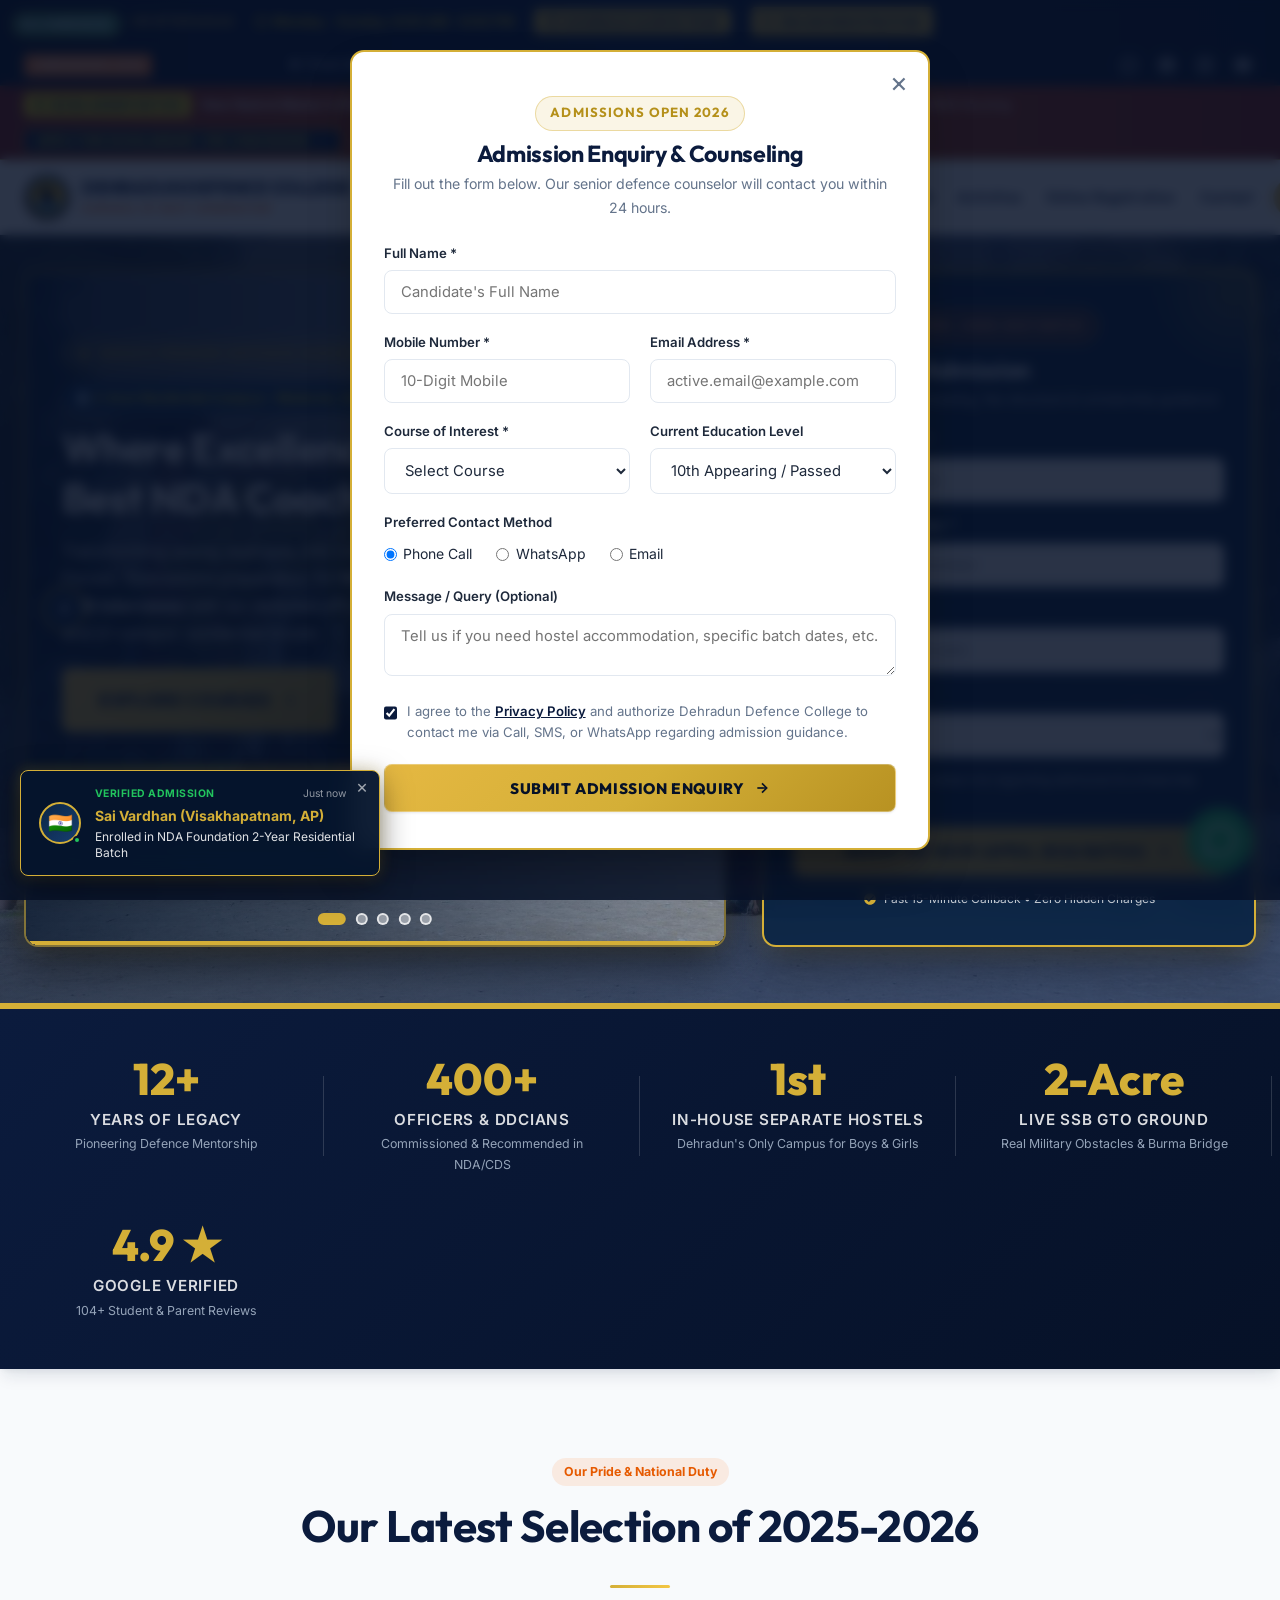
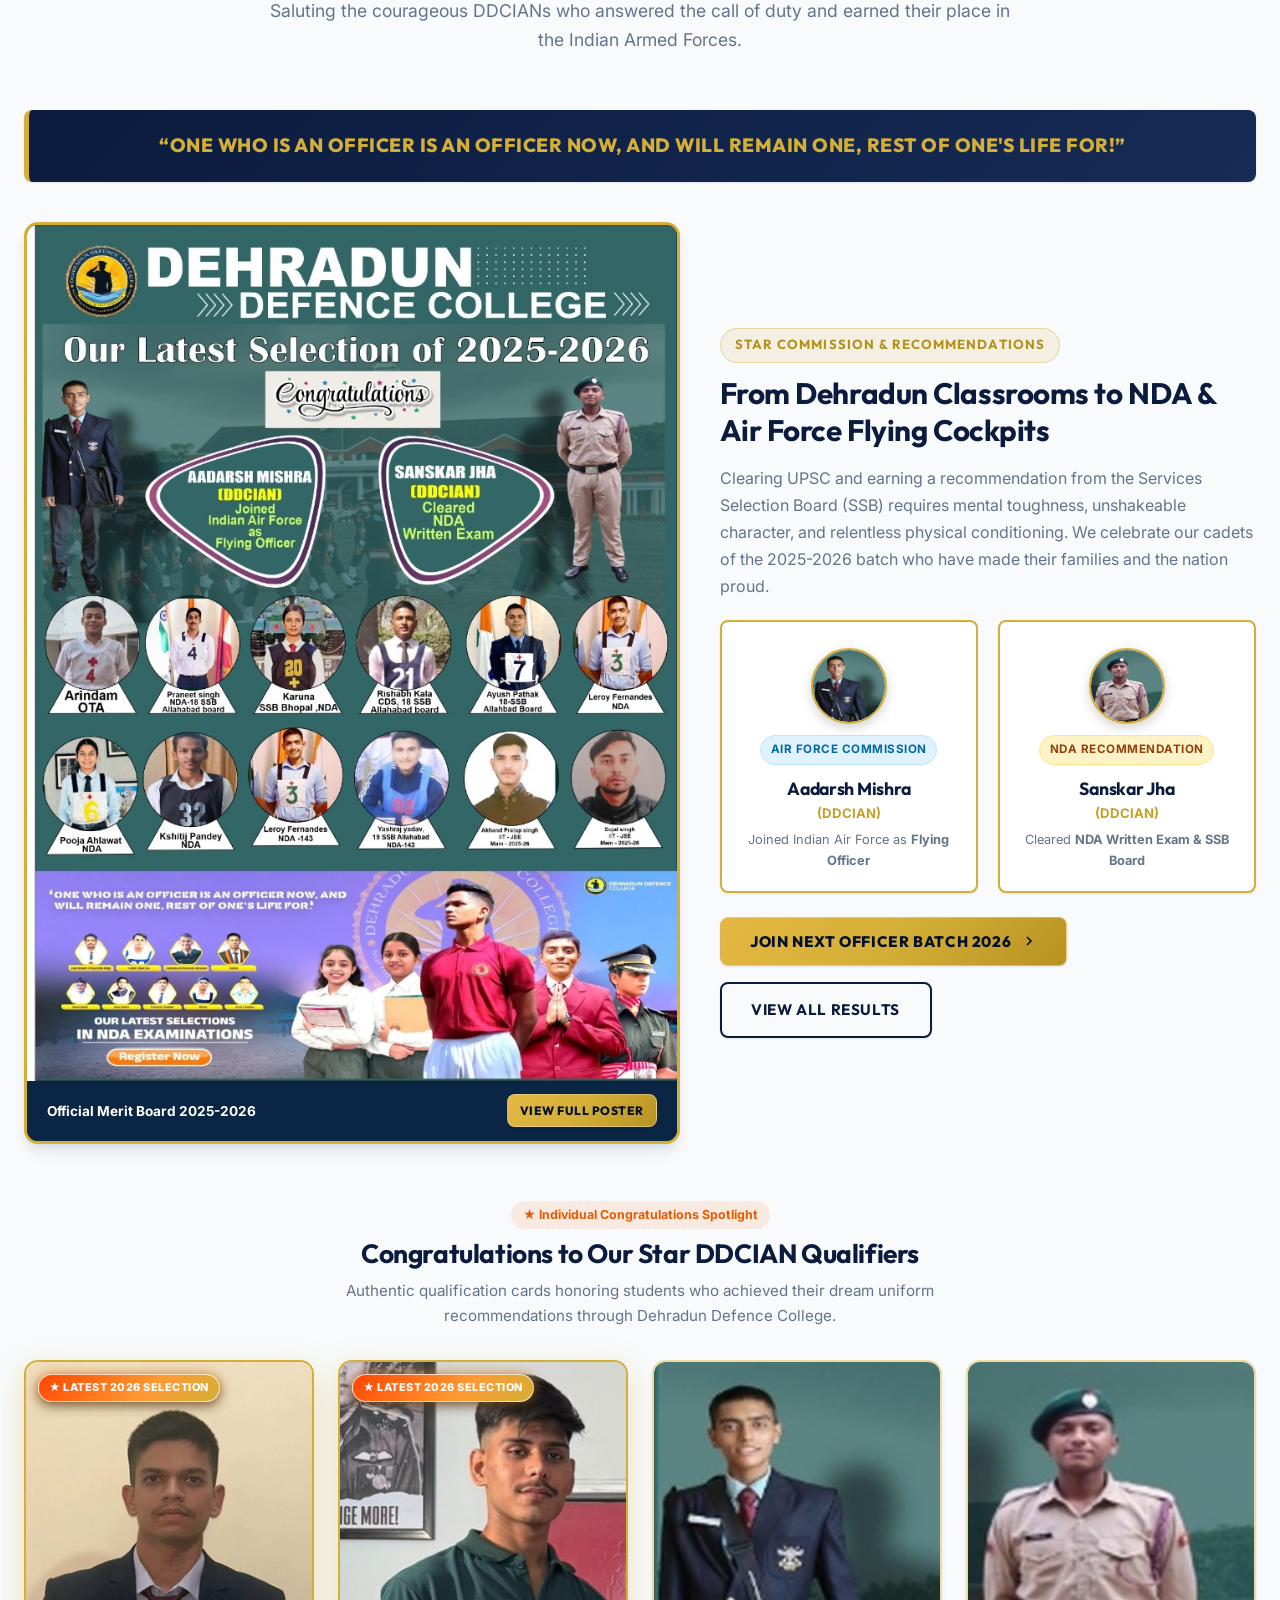
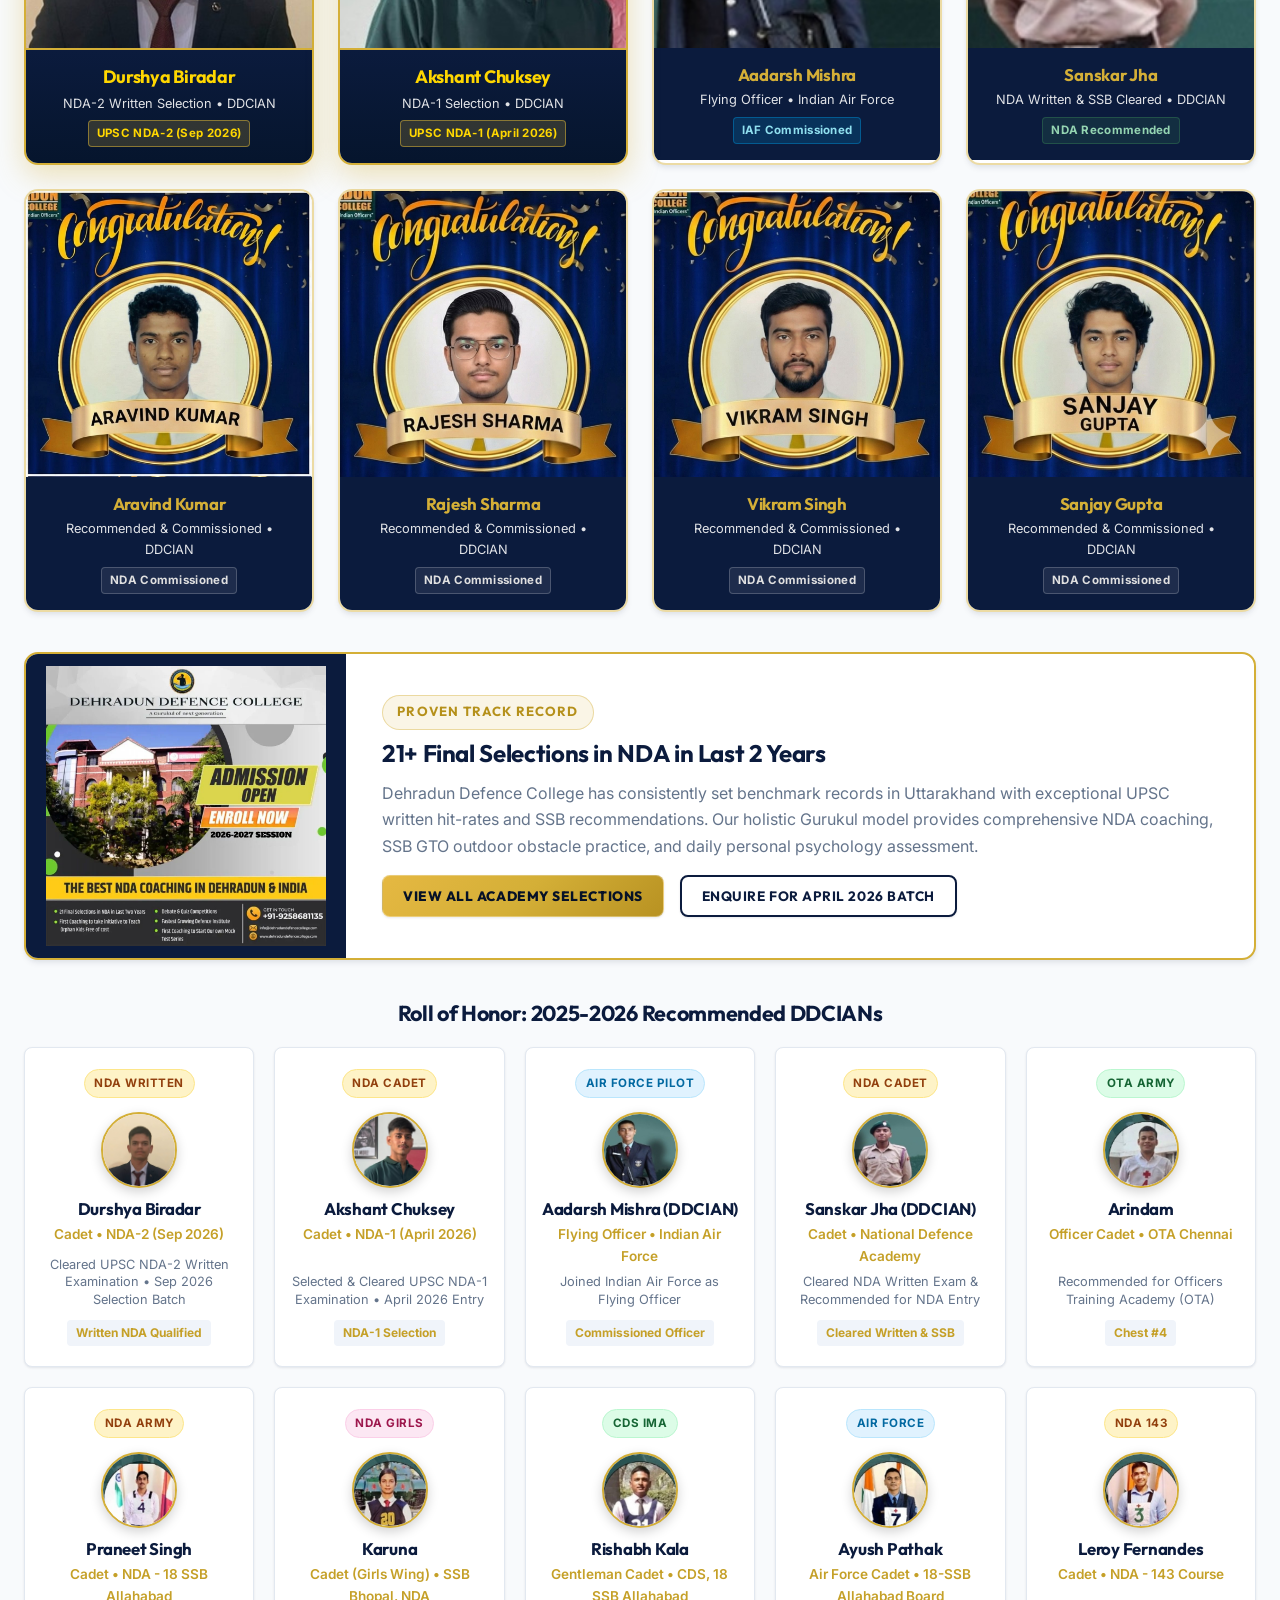
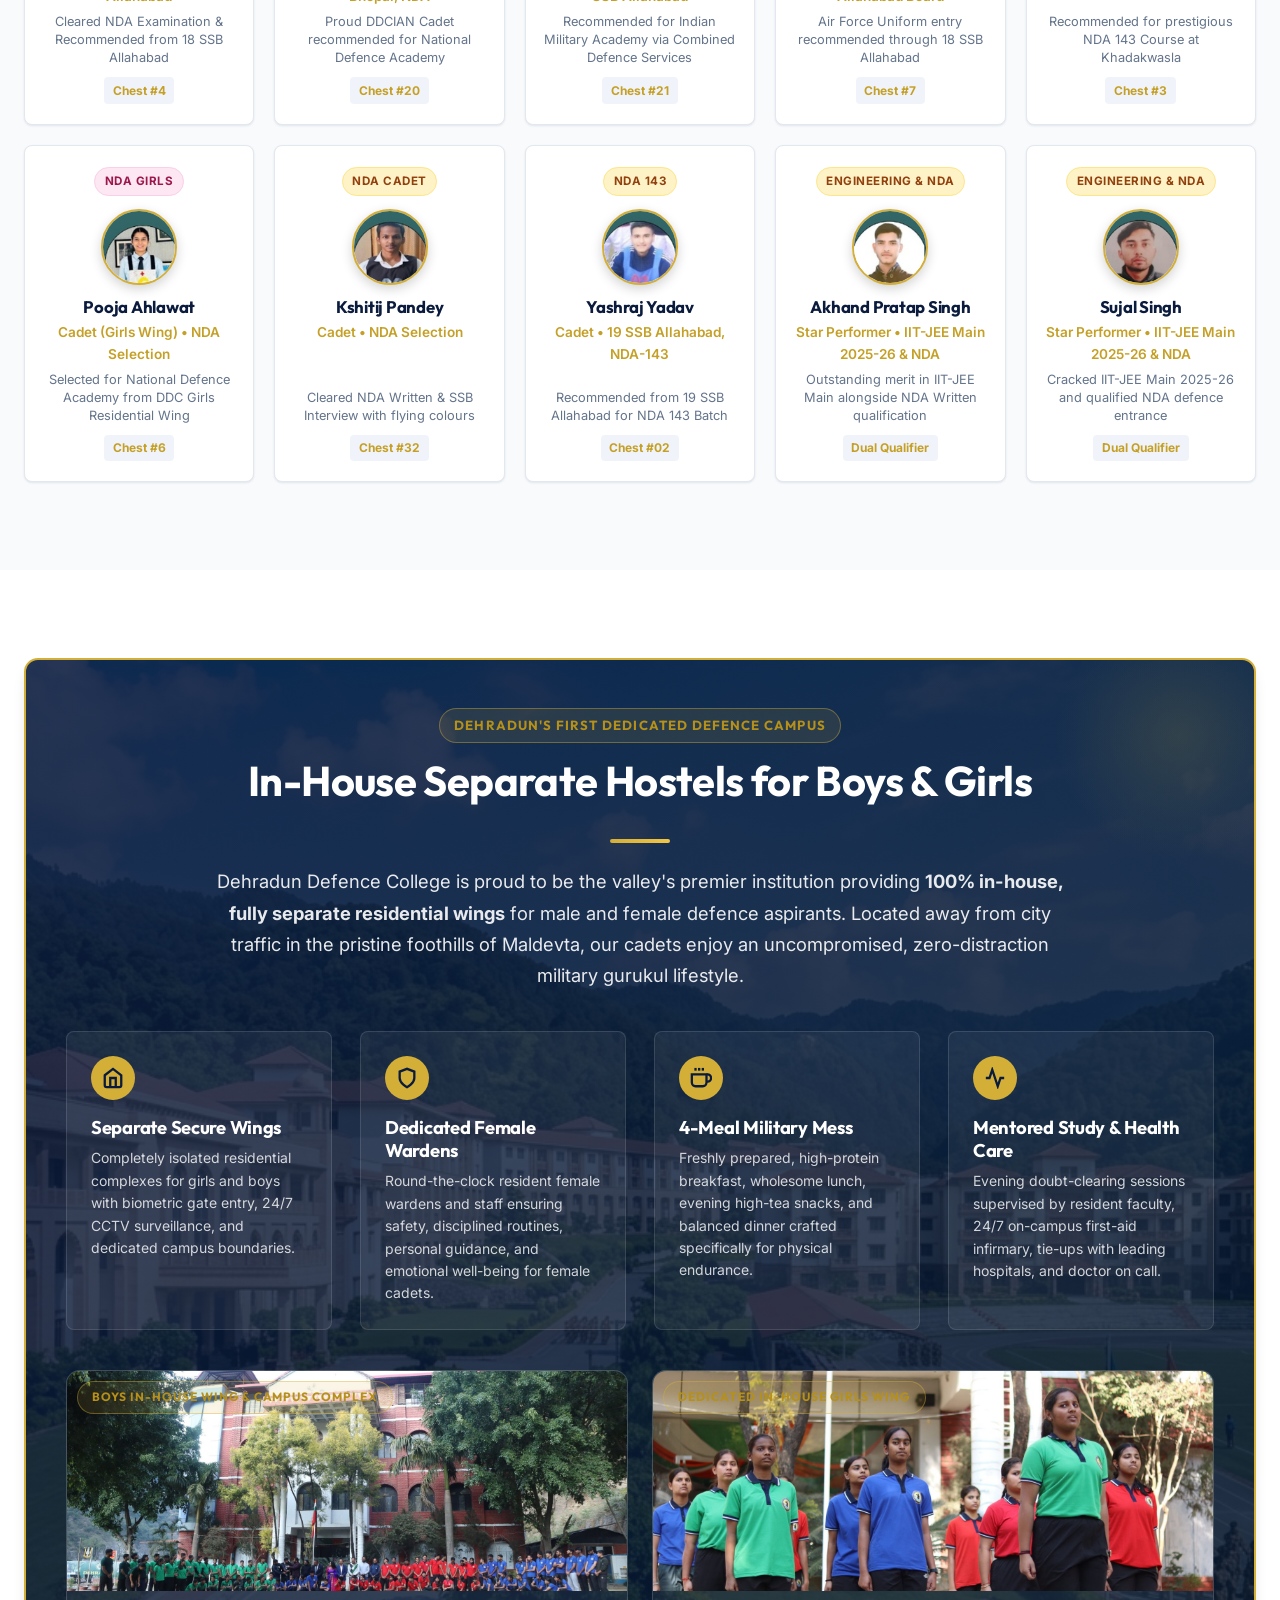
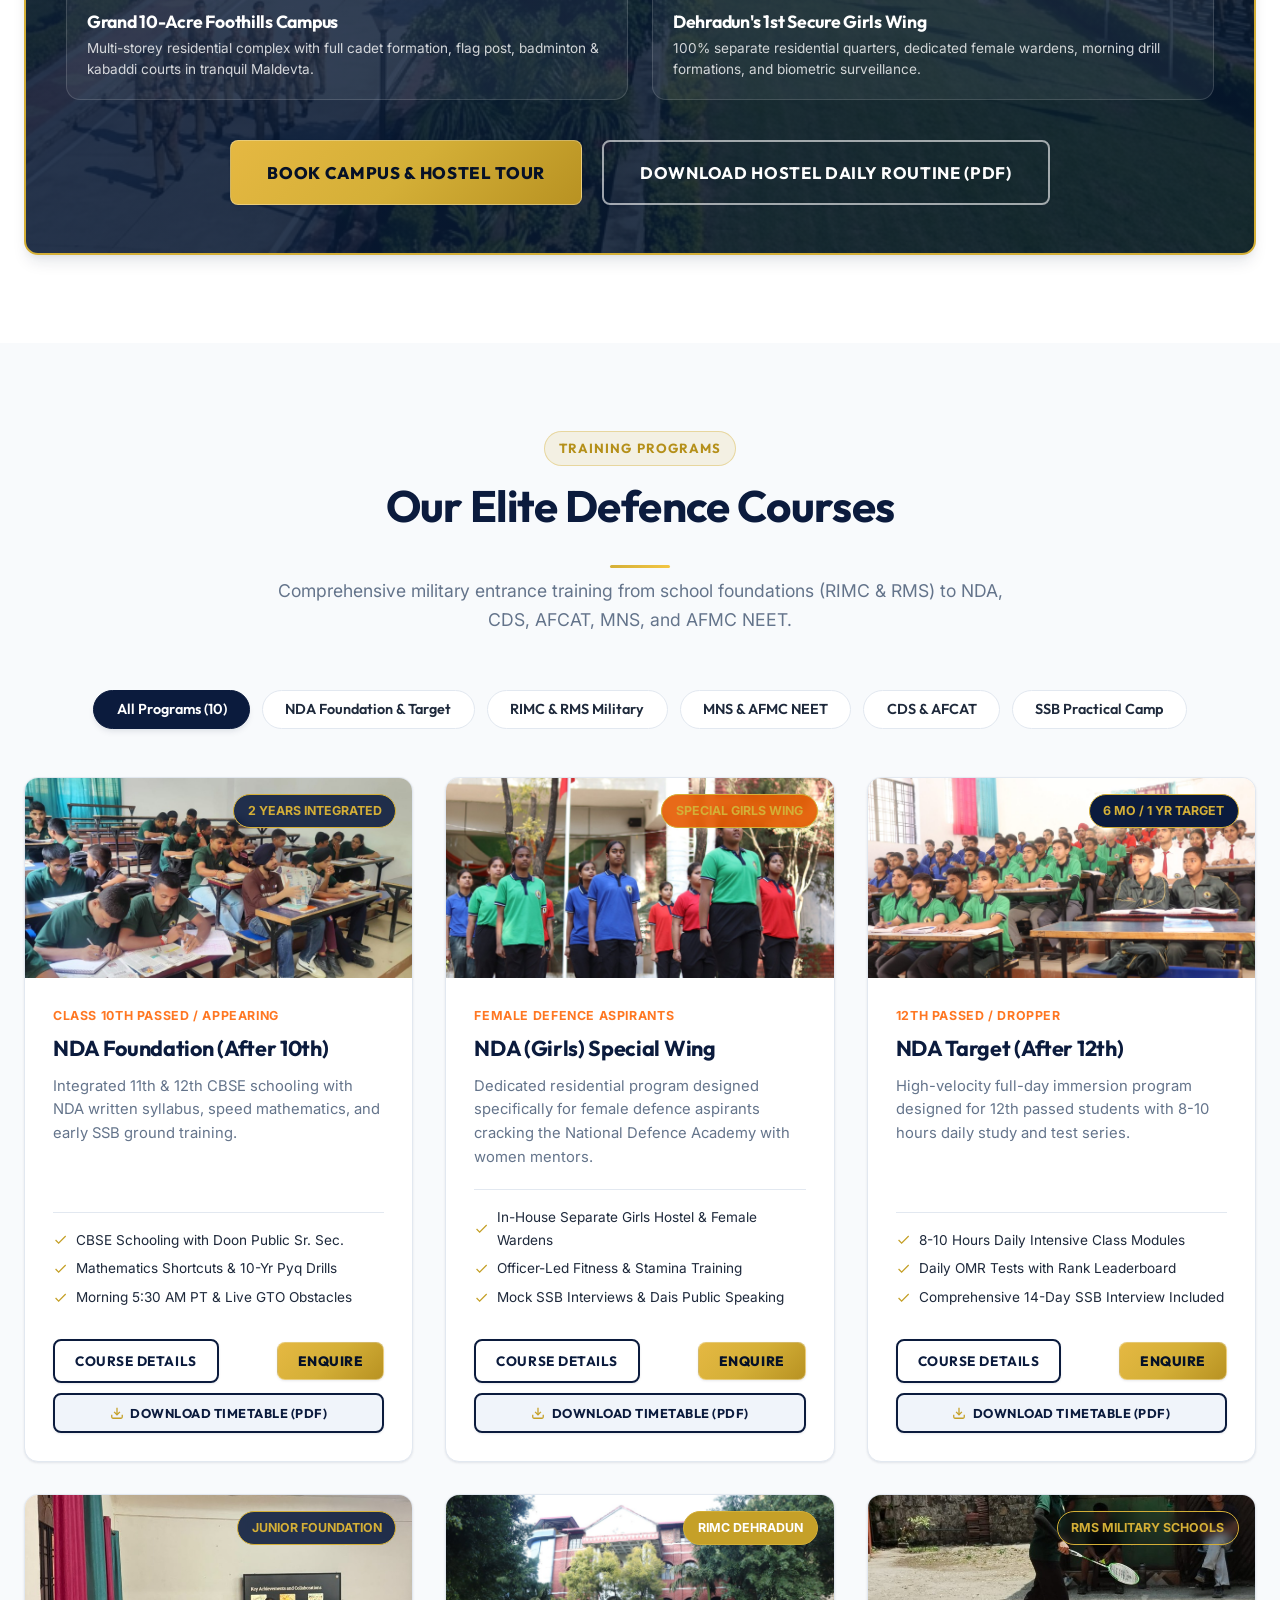
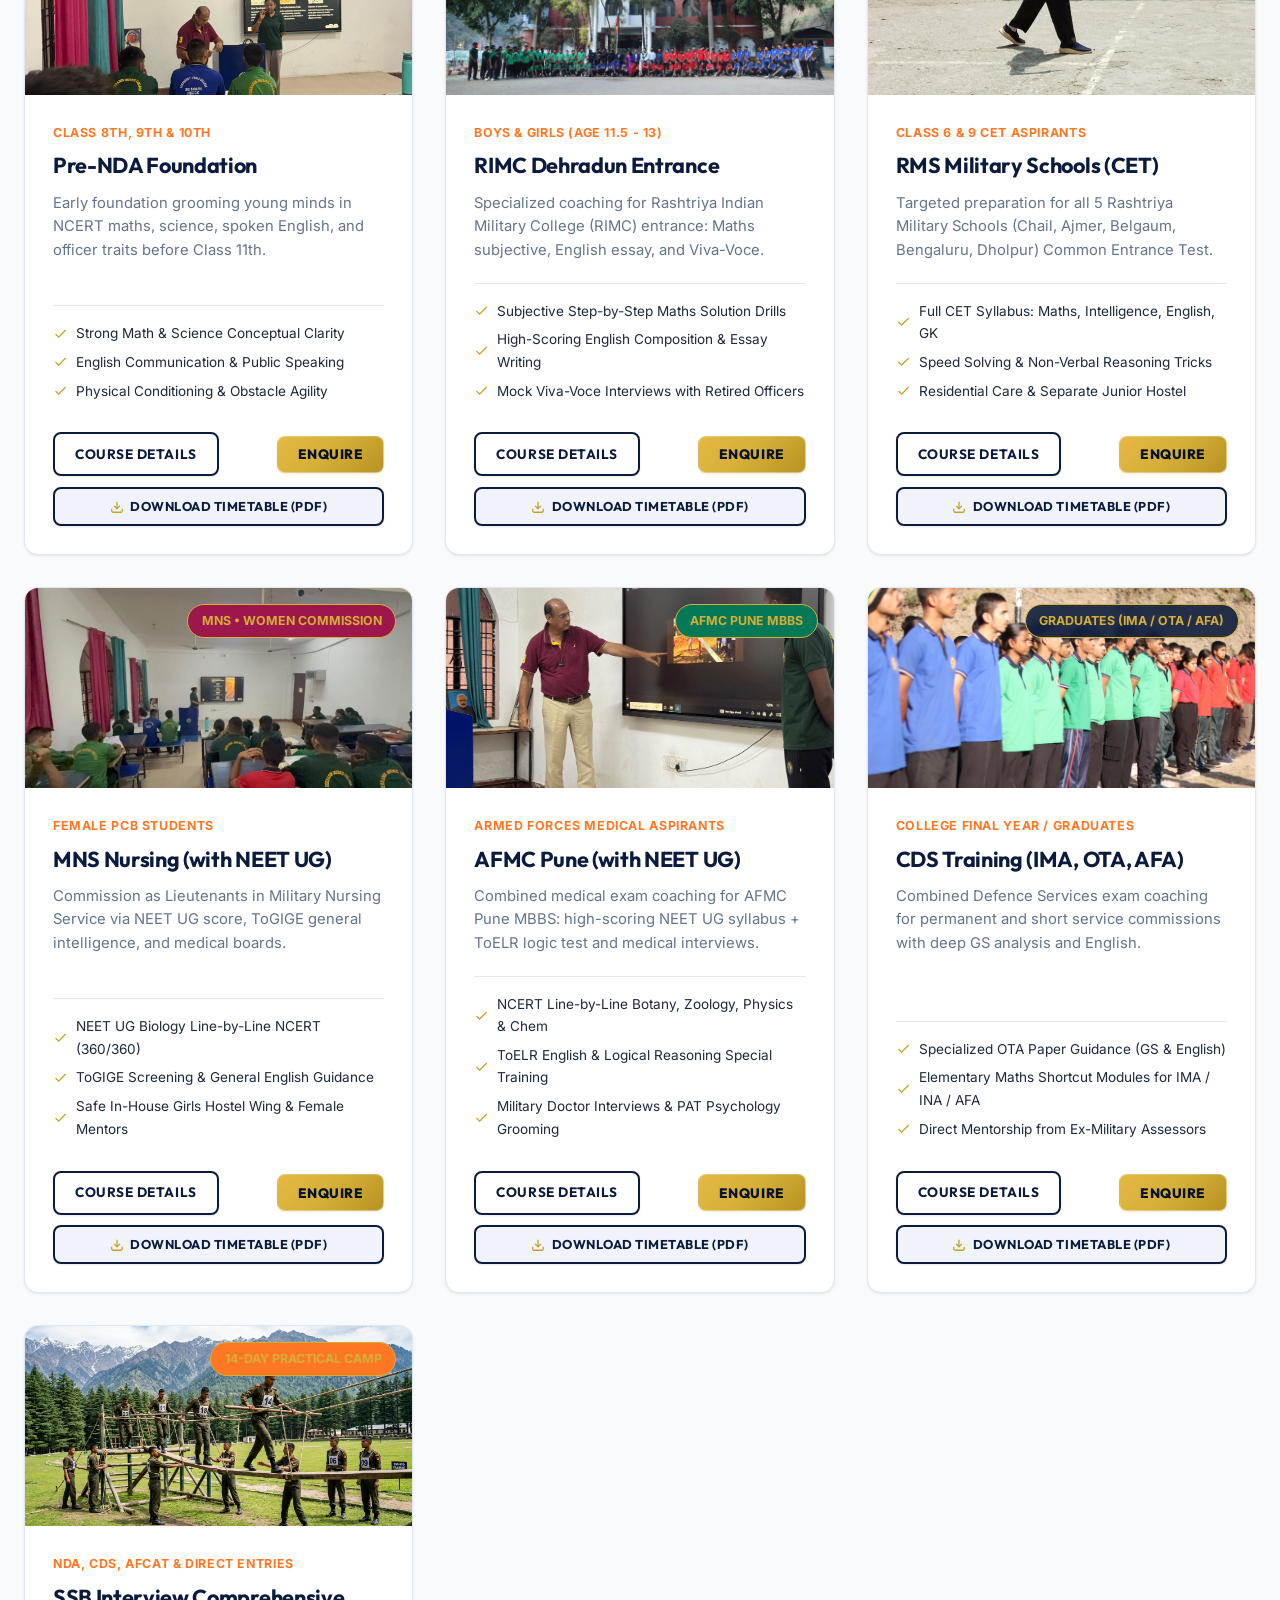
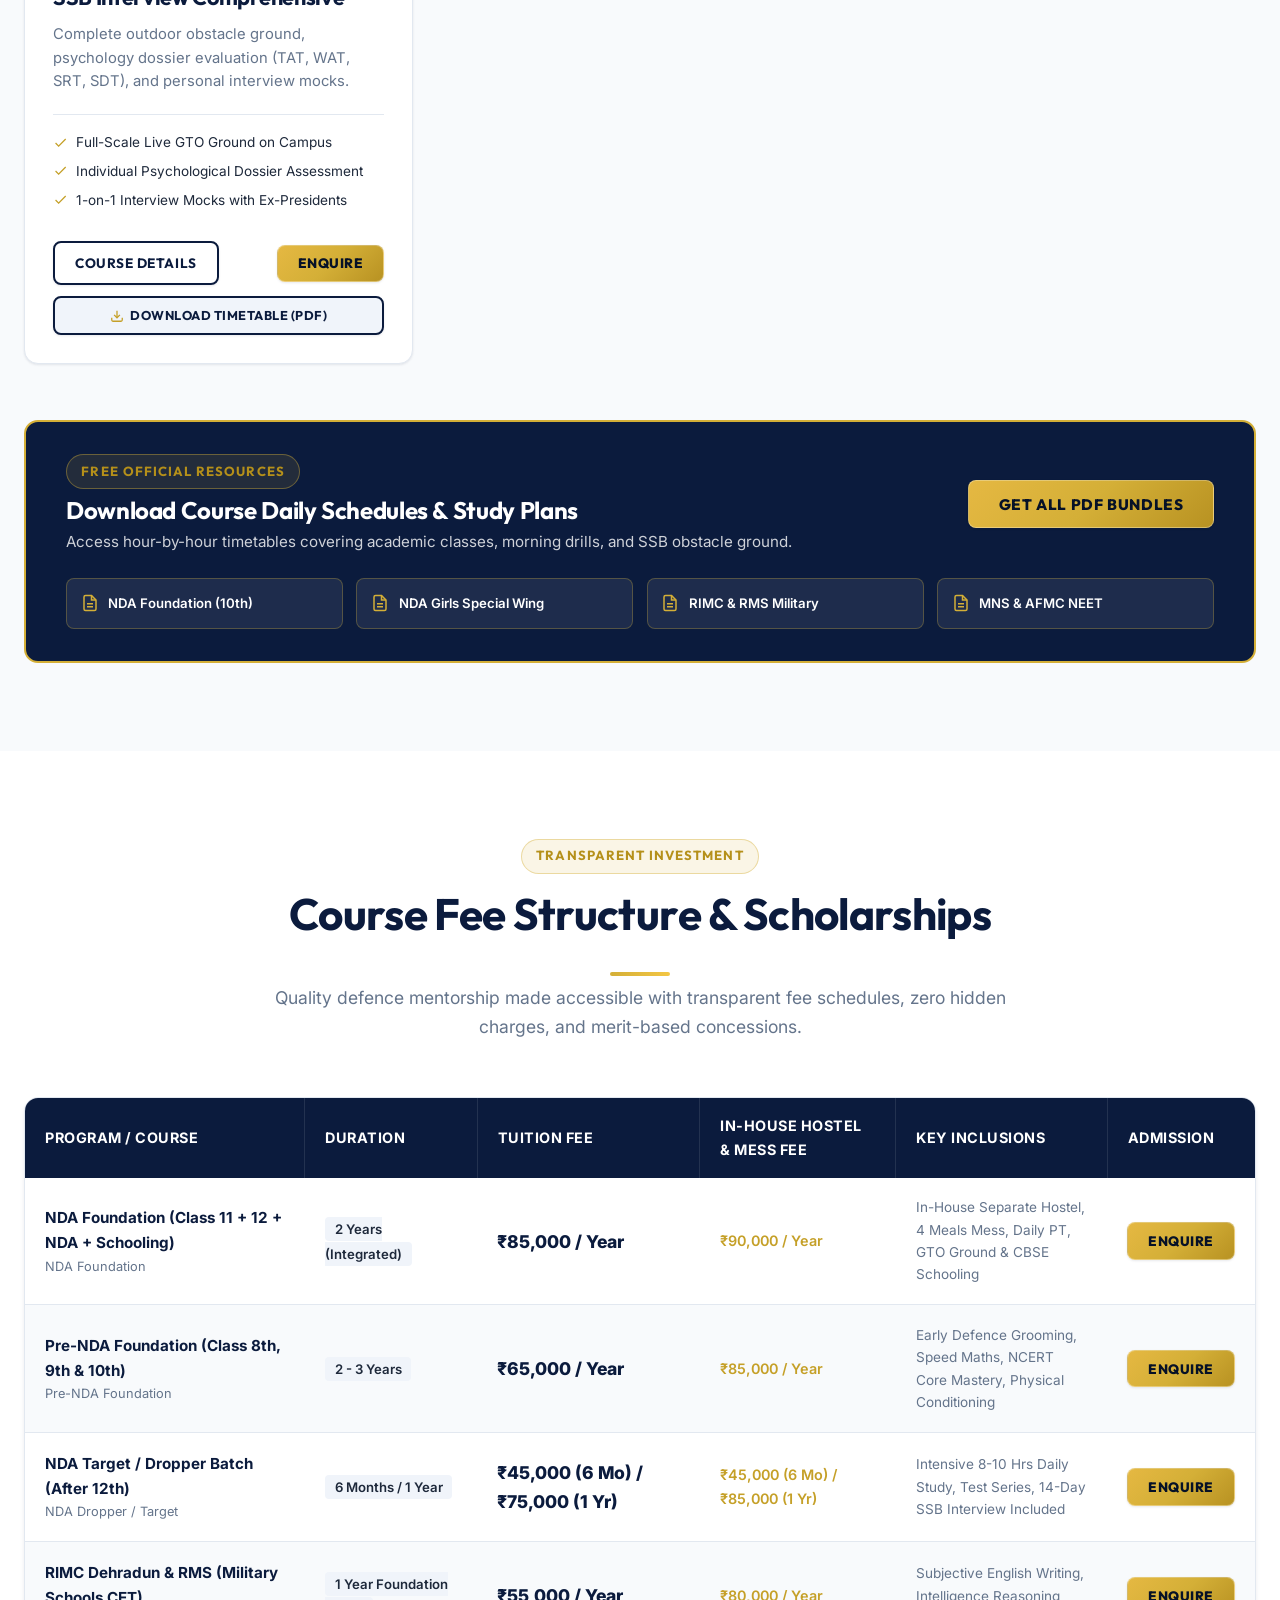
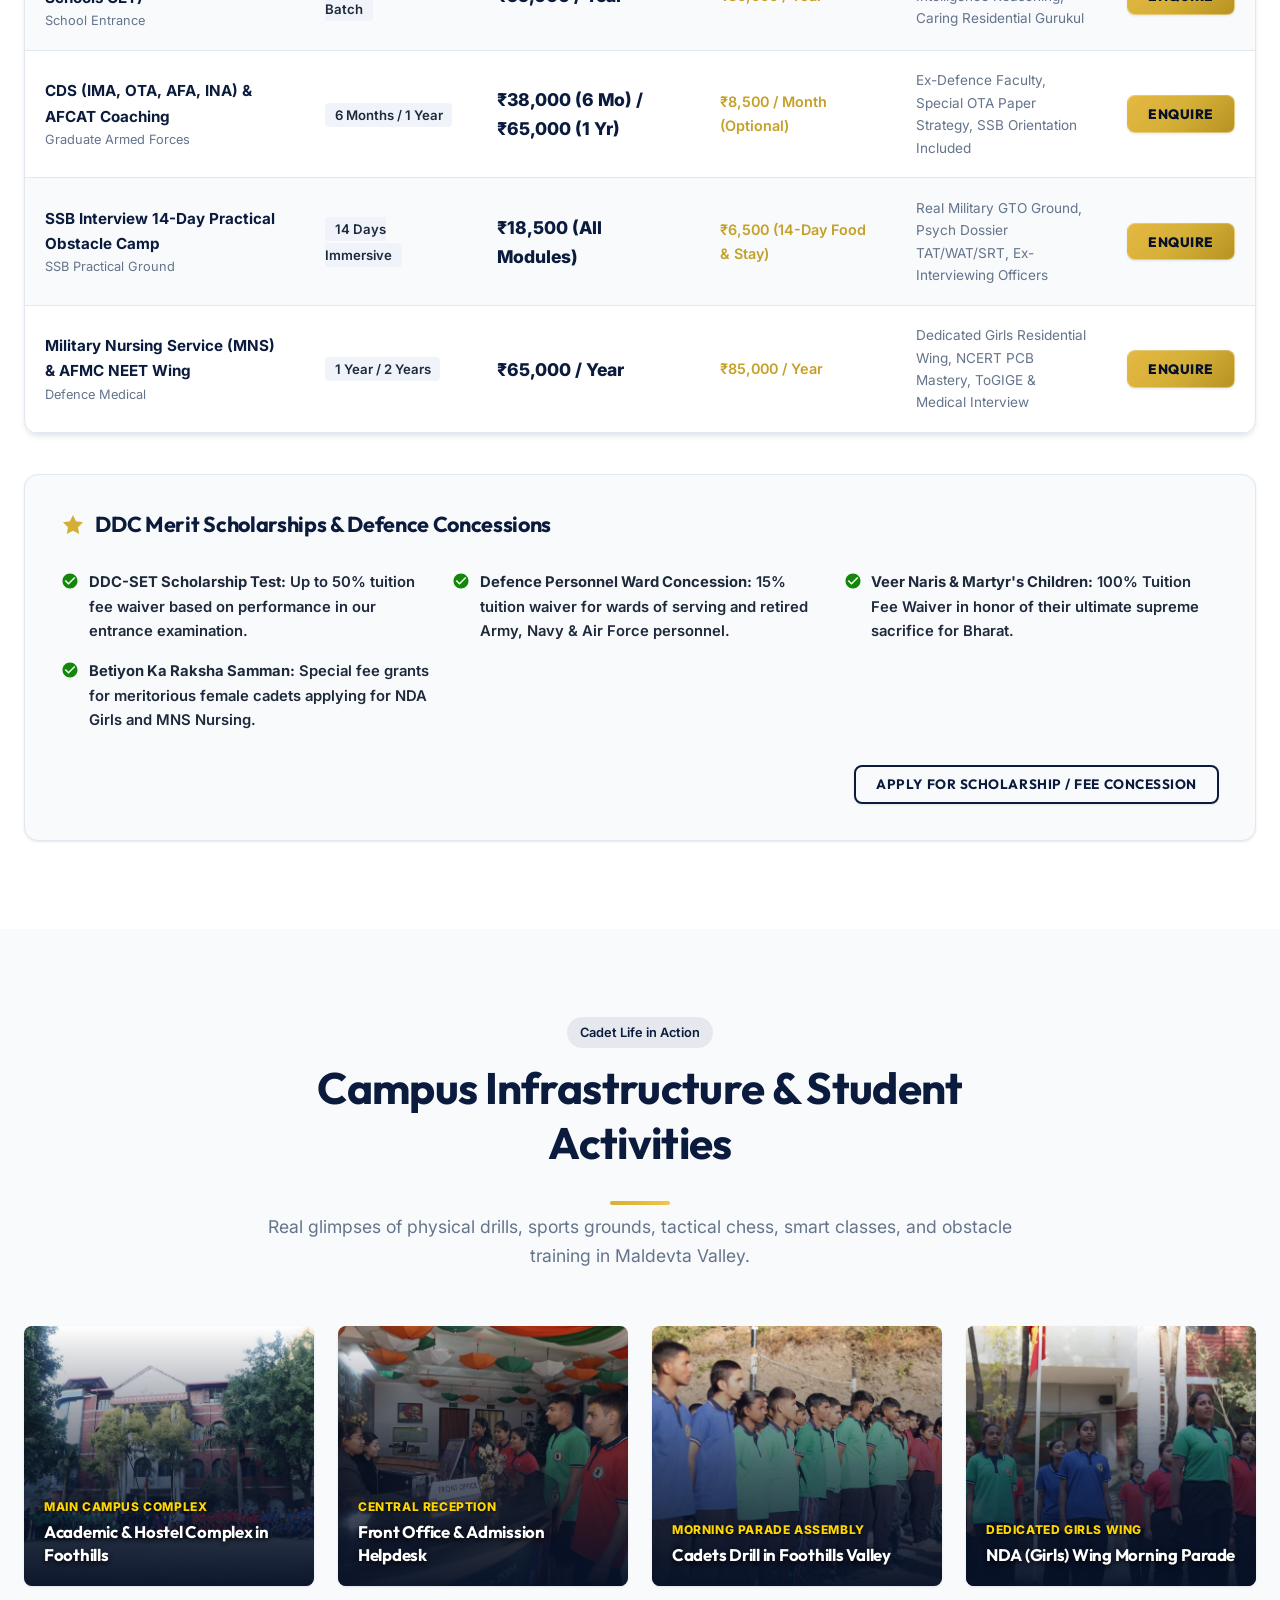
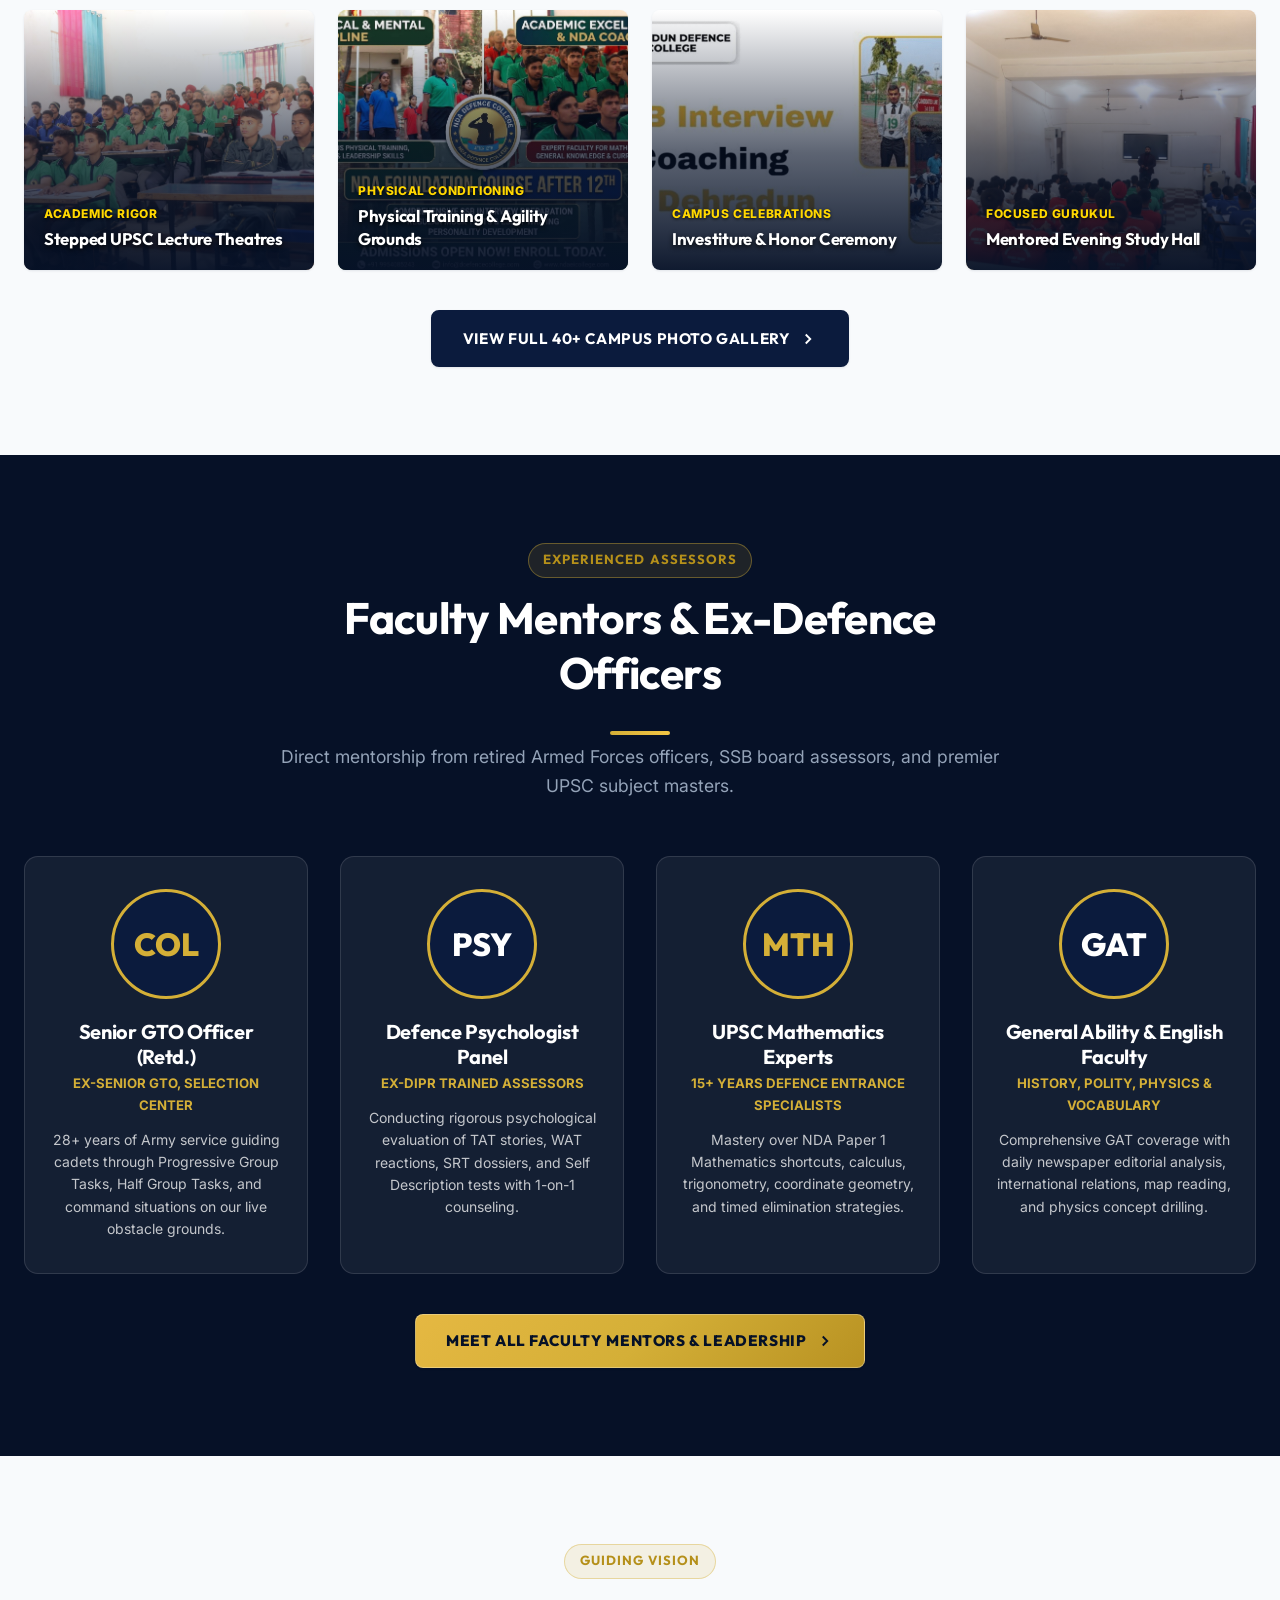
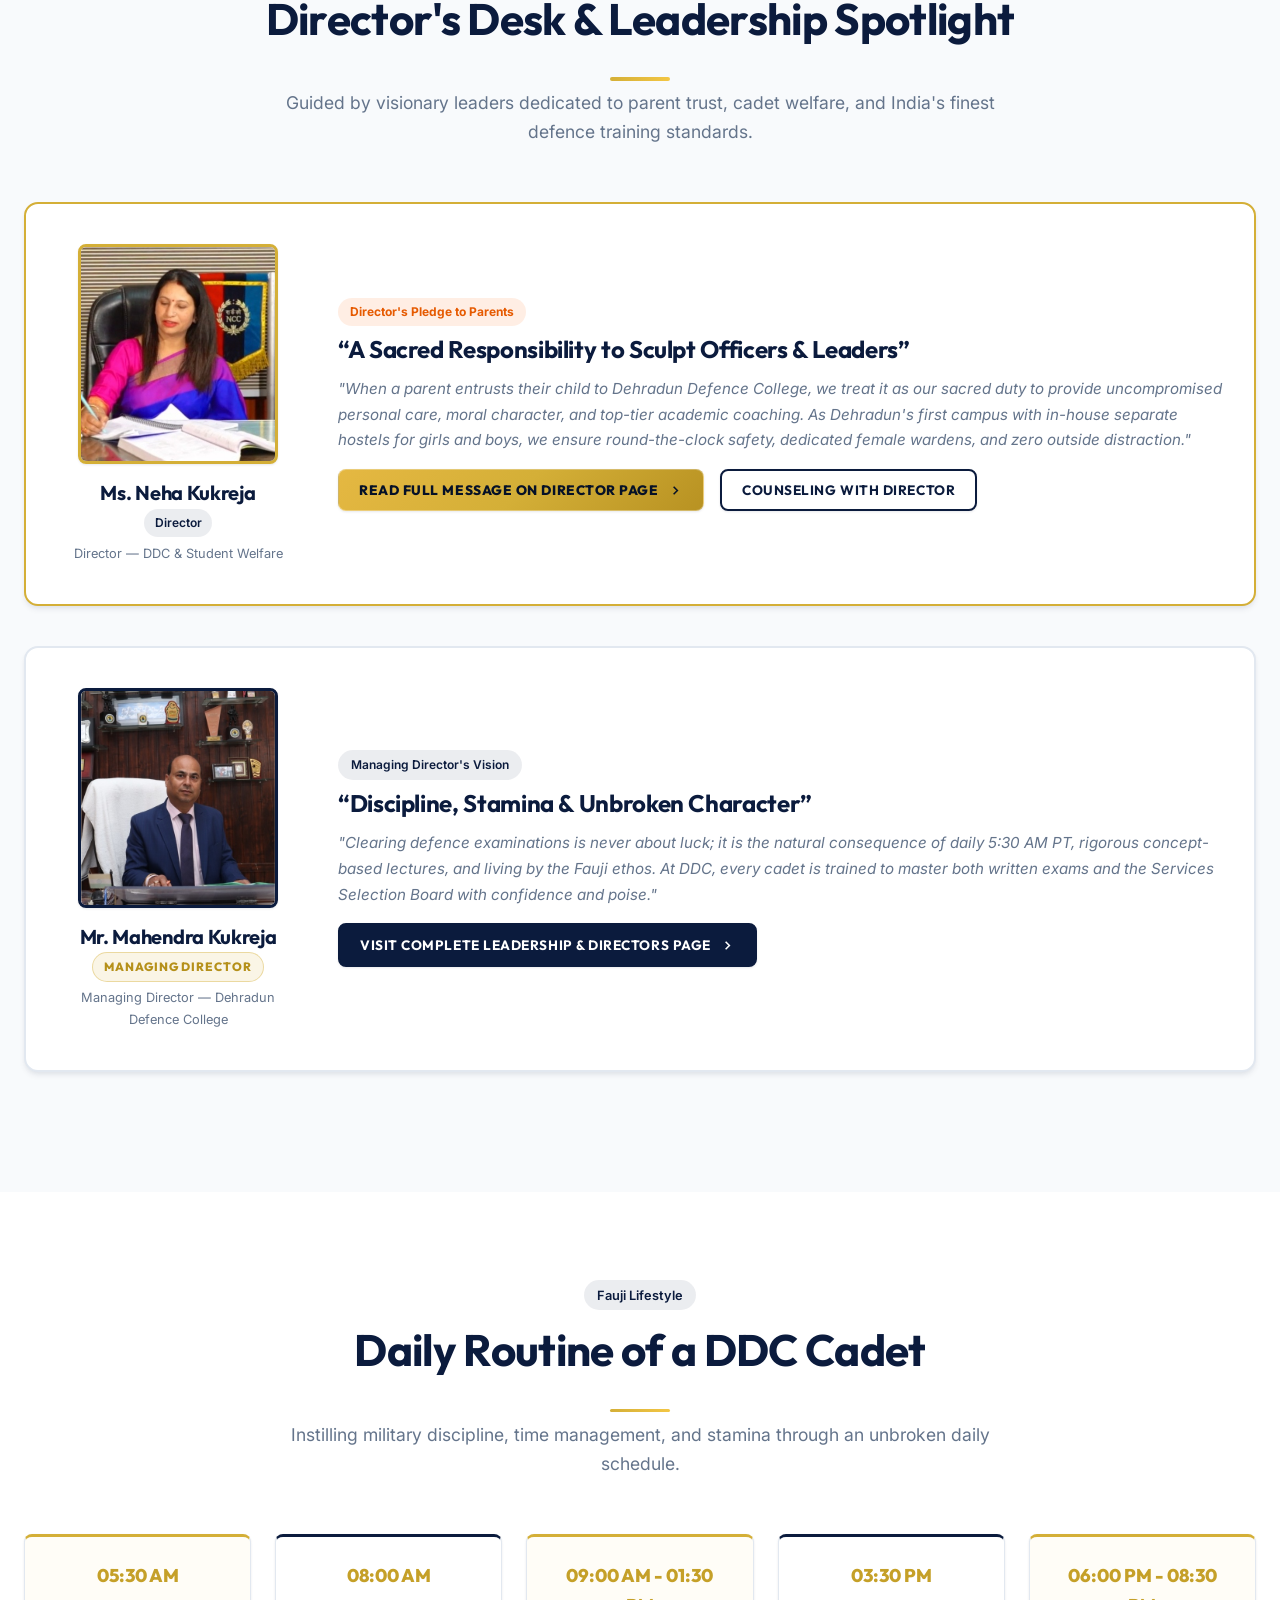
==== commit 127b1aa2: "Highlight latest 2026 cadet selections with glowing badges and ribbons in Hero and Selections sectio" ====
--- a/index.html
+++ b/index.html
@@ -281,49 +281,53 @@
                                 <!-- Left Column: Text & 4 Real Cadet Selection Photos -->
                                 <div class="slide-selection-text">
                                     <div class="hero-badge-wrap">
-                                        <span class="badge-saffron">
-                                            <svg width="14" height="14" viewBox="0 0 24 24" fill="currentColor"><path d="M12 2l3.09 6.26L22 9.27l-5 4.87 1.18 6.88L12 17.77l-6.18 3.25L7 14.14 2 9.27l6.91-1.01L12 2z"/></svg>
-                                            Hall of Fame: 2025-2026
+                                        <span class="badge-saffron pulse-badge">
+                                            <span class="pulsing-dot-white"></span>
+                                            🔥 LATEST 2026 SELECTIONS
                                         </span>
                                         <span class="badge-campus-tag">
-                                            🎖️ 13+ Cadets in Uniform
+                                            🎖️ Durshya (Sep 2026) &amp; Akshant (Apr 2026)
                                         </span>
                                     </div>
                                     <h2 style="font-size: clamp(1.4rem, 2.4vw, 2.1rem); margin: 0.5rem 0 0.6rem 0;">
-                                        Saluting Our Heroes: <br>
-                                        <span class="gold-highlight">DDCIANs in Uniform</span>
+                                        Saluting Our Latest Heroes: <br>
+                                        <span class="gold-highlight">2026 DDCIAN Qualifiers</span>
                                     </h2>
                                     <p class="hero-slide-subtext" style="font-size: 0.88rem; margin-bottom: 0.75rem; line-height: 1.5;">
-                                        Flying Officer <strong>Aadarsh Mishra</strong> (IAF), <strong>Sanskar Jha</strong> (NDA), <strong>Karuna</strong> (NDA Girls), <strong>Arindam</strong> (OTA), and our proud achievers!
+                                        Huge congratulations to <strong style="color: #FFD700; text-shadow: 0 0 10px rgba(255,215,0,0.5);">Durshya Biradar</strong> (NDA-2 Sep 2026 Written), <strong style="color: #FFD700; text-shadow: 0 0 10px rgba(255,215,0,0.5);">Akshant Chuksey</strong> (NDA-1 April 2026), Flying Officer <strong>Aadarsh Mishra</strong> (IAF), <strong>Sanskar Jha</strong> (NDA) &amp; our 13+ champions!
                                     </p>
 
-                                    <!-- 4 Individual Cadet Celebration Cards with Real Photos -->
+                                    <!-- 4 Individual Cadet Celebration Cards with Real Photos & Glowing Badges -->
                                     <div class="hero-cadet-photos-grid">
-                                        <a href="#selections" class="hero-cadet-photo-item" title="Aravind Kumar - Congratulations!">
-                                            <img src="assets/images/selection-aravind-kumar.jpg" alt="Aravind Kumar Selection" class="hero-cadet-photo-thumb">
-                                            <span class="hero-cadet-photo-name">Aravind Kumar</span>
-                                            <span class="hero-cadet-photo-sub">NDA Selected</span>
+                                        <a href="#selections" class="hero-cadet-photo-item is-latest-highlight" title="Durshya Biradar - NDA-2 (Sep 2026) Written Selection!">
+                                            <span class="hero-cadet-pill-badge">★ NEW 2026</span>
+                                            <img src="assets/images/cadets/cadet-durshya-biradar.jpg" alt="Durshya Biradar NDA-2 Selection" class="hero-cadet-photo-thumb">
+                                            <span class="hero-cadet-photo-name">Durshya Biradar</span>
+                                            <span class="hero-cadet-photo-sub">NDA-2 (Sep 2026)</span>
                                         </a>
-                                        <a href="#selections" class="hero-cadet-photo-item" title="Rajesh Sharma - Congratulations!">
-                                            <img src="assets/images/selection-rajesh-sharma.jpg" alt="Rajesh Sharma Selection" class="hero-cadet-photo-thumb">
-                                            <span class="hero-cadet-photo-name">Rajesh Sharma</span>
-                                            <span class="hero-cadet-photo-sub">NDA Selected</span>
+                                        <a href="#selections" class="hero-cadet-photo-item is-latest-highlight" title="Akshant Chuksey - NDA-1 (April 2026) Selection!">
+                                            <span class="hero-cadet-pill-badge">★ NEW 2026</span>
+                                            <img src="assets/images/cadets/cadet-akshant-chuksey.jpg" alt="Akshant Chuksey NDA-1 Selection" class="hero-cadet-photo-thumb">
+                                            <span class="hero-cadet-photo-name">Akshant Chuksey</span>
+                                            <span class="hero-cadet-photo-sub">NDA-1 (Apr 2026)</span>
                                         </a>
-                                        <a href="#selections" class="hero-cadet-photo-item" title="Vikram Singh - Congratulations!">
-                                            <img src="assets/images/selection-vikram-singh.jpg" alt="Vikram Singh Selection" class="hero-cadet-photo-thumb">
-                                            <span class="hero-cadet-photo-name">Vikram Singh</span>
-                                            <span class="hero-cadet-photo-sub">NDA Selected</span>
+                                        <a href="#selections" class="hero-cadet-photo-item" title="Flying Officer Aadarsh Mishra - Commissioned IAF!">
+                                            <span class="hero-cadet-pill-badge pill-officer">OFFICER</span>
+                                            <img src="assets/images/cadets/cadet-aadarsh-mishra.jpg" alt="Aadarsh Mishra IAF" class="hero-cadet-photo-thumb">
+                                            <span class="hero-cadet-photo-name">Aadarsh Mishra</span>
+                                            <span class="hero-cadet-photo-sub">Flying Officer IAF</span>
                                         </a>
-                                        <a href="#selections" class="hero-cadet-photo-item" title="Sanjay Gupta - Congratulations!">
-                                            <img src="assets/images/selection-sanjay-gupta.jpg" alt="Sanjay Gupta Selection" class="hero-cadet-photo-thumb">
-                                            <span class="hero-cadet-photo-name">Sanjay Gupta</span>
-                                            <span class="hero-cadet-photo-sub">NDA Selected</span>
+                                        <a href="#selections" class="hero-cadet-photo-item" title="Sanskar Jha - NDA Recommended!">
+                                            <span class="hero-cadet-pill-badge pill-nda">NDA SSB</span>
+                                            <img src="assets/images/cadets/cadet-sanskar-jha.jpg" alt="Sanskar Jha NDA" class="hero-cadet-photo-thumb">
+                                            <span class="hero-cadet-photo-name">Sanskar Jha</span>
+                                            <span class="hero-cadet-photo-sub">NDA Recommended</span>
                                         </a>
                                     </div>
 
                                     <div class="hero-actions" style="margin-top: 0.5rem;">
                                         <a href="#selections" class="btn btn-gold btn-md" style="font-size: 0.85rem; padding: 0.5rem 1rem;">
-                                            <span>View All Selections Below</span>
+                                            <span>View 2026 Selections Below</span>
                                             <svg width="16" height="16" viewBox="0 0 24 24" fill="none" stroke="currentColor" stroke-width="2.5"><polyline points="9 18 15 12 9 6"></polyline></svg>
                                         </a>
                                         <a href="results" class="btn btn-outline-white btn-md" style="font-size: 0.85rem; padding: 0.5rem 1rem;">
@@ -509,7 +513,7 @@
 
                     <form action="send-enquiry" method="POST" class="ddc-enquiry-form" novalidate>
                         <input type="text" name="website_url_check" class="hp-field" tabindex="-1" autocomplete="off">
-                        <input type="hidden" name="form_start_time" value="1792077937">
+                        <input type="hidden" name="form_start_time" value="1792087849">
 
                         <div class="form-status-alert" role="alert"></div>
 
@@ -683,18 +687,40 @@
                 </div>
 
                 <div class="individual-selections-grid">
-                    <div class="individual-selection-card">
+                    <div class="individual-selection-card is-latest-selection">
+                        <span class="selection-ribbon-badge">★ LATEST 2026 SELECTION</span>
                         <img src="assets/images/cadets/cadet-durshya-biradar.jpg" alt="Durshya Biradar - NDA-2 Selection" class="individual-selection-img" loading="lazy">
                         <div class="individual-selection-meta">
                             <h4>Durshya Biradar</h4>
                             <p>NDA-2 Written Selection • DDCIAN</p>
-                        </div>
-                    </div>
-                    <div class="individual-selection-card">
+                            <span class="selection-exam-tag">UPSC NDA-2 (Sep 2026)</span>
+                        </div>
+                    </div>
+                    <div class="individual-selection-card is-latest-selection">
+                        <span class="selection-ribbon-badge">★ LATEST 2026 SELECTION</span>
                         <img src="assets/images/cadets/cadet-akshant-chuksey.jpg" alt="Akshant Chuksey - NDA-1 Selection" class="individual-selection-img" loading="lazy">
                         <div class="individual-selection-meta">
                             <h4>Akshant Chuksey</h4>
                             <p>NDA-1 Selection • DDCIAN</p>
+                            <span class="selection-exam-tag">UPSC NDA-1 (April 2026)</span>
+                        </div>
+                    </div>
+                    <div class="individual-selection-card">
+                        <span class="hero-cadet-pill-badge pill-officer" style="top: 12px; left: 12px; transform: none; font-size: 0.65rem; padding: 3px 8px;">COMMISSIONED</span>
+                        <img src="assets/images/cadets/cadet-aadarsh-mishra.jpg" alt="Aadarsh Mishra - Flying Officer IAF" class="individual-selection-img" loading="lazy">
+                        <div class="individual-selection-meta">
+                            <h4>Aadarsh Mishra</h4>
+                            <p>Flying Officer • Indian Air Force</p>
+                            <span class="selection-exam-tag" style="background: rgba(0, 119, 182, 0.25); border-color: rgba(0, 119, 182, 0.6); color: #90e0ef;">IAF Commissioned</span>
+                        </div>
+                    </div>
+                    <div class="individual-selection-card">
+                        <span class="hero-cadet-pill-badge pill-nda" style="top: 12px; left: 12px; transform: none; font-size: 0.65rem; padding: 3px 8px;">RECOMMENDED</span>
+                        <img src="assets/images/cadets/cadet-sanskar-jha.jpg" alt="Sanskar Jha - NDA Recommended" class="individual-selection-img" loading="lazy">
+                        <div class="individual-selection-meta">
+                            <h4>Sanskar Jha</h4>
+                            <p>NDA Written &amp; SSB Cleared • DDCIAN</p>
+                            <span class="selection-exam-tag" style="background: rgba(45, 106, 79, 0.25); border-color: rgba(45, 106, 79, 0.6); color: #95d5b2;">NDA Recommended</span>
                         </div>
                     </div>
                     <div class="individual-selection-card">
@@ -702,6 +728,7 @@
                         <div class="individual-selection-meta">
                             <h4>Aravind Kumar</h4>
                             <p>Recommended & Commissioned • DDCIAN</p>
+                            <span class="selection-exam-tag" style="background: rgba(255, 255, 255, 0.08); border-color: rgba(255, 255, 255, 0.2); color: #e0e0e0;">NDA Commissioned</span>
                         </div>
                     </div>
                     <div class="individual-selection-card">
@@ -709,6 +736,7 @@
                         <div class="individual-selection-meta">
                             <h4>Rajesh Sharma</h4>
                             <p>Recommended & Commissioned • DDCIAN</p>
+                            <span class="selection-exam-tag" style="background: rgba(255, 255, 255, 0.08); border-color: rgba(255, 255, 255, 0.2); color: #e0e0e0;">NDA Commissioned</span>
                         </div>
                     </div>
                     <div class="individual-selection-card">
@@ -716,6 +744,7 @@
                         <div class="individual-selection-meta">
                             <h4>Vikram Singh</h4>
                             <p>Recommended & Commissioned • DDCIAN</p>
+                            <span class="selection-exam-tag" style="background: rgba(255, 255, 255, 0.08); border-color: rgba(255, 255, 255, 0.2); color: #e0e0e0;">NDA Commissioned</span>
                         </div>
                     </div>
                     <div class="individual-selection-card">
@@ -723,6 +752,7 @@
                         <div class="individual-selection-meta">
                             <h4>Sanjay Gupta</h4>
                             <p>Recommended & Commissioned • DDCIAN</p>
+                            <span class="selection-exam-tag" style="background: rgba(255, 255, 255, 0.08); border-color: rgba(255, 255, 255, 0.2); color: #e0e0e0;">NDA Commissioned</span>
                         </div>
                     </div>
                 </div>
@@ -2452,7 +2482,7 @@
         <form action="send-enquiry" method="POST" class="ddc-enquiry-form" novalidate>
             <!-- Anti-Spam Hidden Fields -->
             <input type="text" name="website_url_check" class="hp-field" tabindex="-1" autocomplete="off">
-            <input type="hidden" name="form_start_time" value="1792077938">
+            <input type="hidden" name="form_start_time" value="1792087850">
 
             <!-- Form Status Messages -->
             <div class="form-status-alert" role="alert"></div>
--- a/assets/css/style.css
+++ b/assets/css/style.css
@@ -3320,6 +3320,7 @@
 }
 
 .hero-cadet-photo-item {
+  position: relative;
   display: flex;
   flex-direction: column;
   align-items: center;
@@ -3329,7 +3330,7 @@
   -webkit-backdrop-filter: blur(8px);
   border: 1.5px solid rgba(212, 175, 55, 0.5);
   border-radius: var(--radius-md);
-  padding: 0.6rem 0.35rem;
+  padding: 0.75rem 0.35rem 0.55rem 0.35rem;
   transition: transform 0.25s ease, border-color 0.25s ease, box-shadow 0.25s ease;
   text-decoration: none;
 }
@@ -3339,6 +3340,106 @@
   border-color: var(--accent-gold);
   background: rgba(15, 38, 85, 0.95);
   box-shadow: 0 4px 15px rgba(212, 175, 55, 0.35);
+}
+
+/* Floating Pill Badges on Cadet Avatars */
+.hero-cadet-pill-badge {
+  position: absolute;
+  top: -8px;
+  left: 50%;
+  transform: translateX(-50%);
+  background: linear-gradient(135deg, #FF9933 0%, #D4AF37 100%);
+  color: #0B1B3D;
+  font-size: 0.58rem;
+  font-weight: 800;
+  letter-spacing: 0.4px;
+  text-transform: uppercase;
+  padding: 2px 7px;
+  border-radius: 999px;
+  white-space: nowrap;
+  box-shadow: 0 2px 8px rgba(0, 0, 0, 0.5), 0 0 10px rgba(255, 153, 51, 0.6);
+  border: 1px solid rgba(255, 255, 255, 0.8);
+  z-index: 3;
+}
+
+.hero-cadet-pill-badge.pill-officer {
+  background: linear-gradient(135deg, #0077b6 0%, #0096c7 100%);
+  color: #FFFFFF;
+  border-color: rgba(255, 215, 0, 0.7);
+  box-shadow: 0 2px 8px rgba(0, 0, 0, 0.5);
+}
+
+.hero-cadet-pill-badge.pill-nda {
+  background: linear-gradient(135deg, #2d6a4f 0%, #40916c 100%);
+  color: #FFFFFF;
+  border-color: rgba(255, 215, 0, 0.7);
+  box-shadow: 0 2px 8px rgba(0, 0, 0, 0.5);
+}
+
+/* Featured Latest 2026 Cadet Card in Hero */
+.hero-cadet-photo-item.is-latest-highlight {
+  background: linear-gradient(160deg, rgba(212, 175, 55, 0.28) 0%, rgba(11, 27, 61, 0.95) 80%);
+  border: 2px solid #FFD700;
+  box-shadow: 0 0 16px rgba(255, 215, 0, 0.55), inset 0 0 10px rgba(255, 215, 0, 0.2);
+  animation: heroCadetGlow 3s ease-in-out infinite;
+}
+
+@keyframes heroCadetGlow {
+  0%, 100% {
+    box-shadow: 0 0 12px rgba(255, 215, 0, 0.45), inset 0 0 8px rgba(255, 215, 0, 0.15);
+    border-color: #FFD700;
+  }
+  50% {
+    box-shadow: 0 0 24px rgba(255, 215, 0, 0.85), 0 0 30px rgba(255, 153, 51, 0.4), inset 0 0 14px rgba(255, 215, 0, 0.3);
+    border-color: #FFA500;
+  }
+}
+
+.hero-cadet-photo-item.is-latest-highlight .hero-cadet-photo-thumb {
+  border: 2.5px solid #FFD700;
+  box-shadow: 0 0 14px rgba(255, 215, 0, 0.75);
+}
+
+.hero-cadet-photo-item.is-latest-highlight .hero-cadet-photo-name {
+  color: #FFFFFF;
+  text-shadow: 0 1px 3px rgba(0, 0, 0, 0.8);
+}
+
+.hero-cadet-photo-item.is-latest-highlight .hero-cadet-photo-sub {
+  color: #FFD700;
+  font-weight: 700;
+  text-shadow: 0 0 6px rgba(255, 215, 0, 0.5);
+}
+
+.pulse-badge {
+  box-shadow: 0 0 12px rgba(255, 153, 51, 0.6) !important;
+  animation: badgePulse 2s infinite ease-in-out;
+}
+
+@keyframes badgePulse {
+  0%, 100% {
+    box-shadow: 0 0 8px rgba(255, 153, 51, 0.5);
+    transform: scale(1);
+  }
+  50% {
+    box-shadow: 0 0 18px rgba(255, 153, 51, 0.9), 0 0 25px rgba(212, 175, 55, 0.6);
+    transform: scale(1.02);
+  }
+}
+
+.pulsing-dot-white {
+  display: inline-block;
+  width: 7px;
+  height: 7px;
+  border-radius: 50%;
+  background-color: #FFFFFF;
+  margin-right: 4px;
+  animation: dotFlash 1.4s infinite ease-in-out;
+}
+
+@keyframes dotFlash {
+  0%, 100% { opacity: 0.3; transform: scale(0.85); }
+  50% { opacity: 1; transform: scale(1.25); }
 }
 
 .hero-cadet-photo-thumb {
@@ -3388,6 +3489,62 @@
   transform: translateY(-6px);
   border-color: var(--accent-gold);
   box-shadow: 0 14px 35px rgba(0, 0, 0, 0.2), 0 0 20px rgba(212, 175, 55, 0.35);
+}
+
+/* Latest 2026 Selection Card Ultra Highlight */
+.individual-selection-card.is-latest-selection {
+  position: relative;
+  border: 2.5px solid #D4AF37;
+  box-shadow: 0 10px 30px rgba(212, 175, 55, 0.35);
+}
+
+.individual-selection-card.is-latest-selection:hover {
+  transform: translateY(-8px) scale(1.02);
+  box-shadow: 0 18px 45px rgba(212, 175, 55, 0.5);
+  border-color: #FFD700;
+}
+
+.selection-ribbon-badge {
+  position: absolute;
+  top: 12px;
+  left: 12px;
+  background: linear-gradient(135deg, #FF4500 0%, #FF9933 60%, #D4AF37 100%);
+  color: #FFFFFF;
+  font-size: 0.68rem;
+  font-weight: 800;
+  letter-spacing: 0.5px;
+  text-transform: uppercase;
+  padding: 4px 10px;
+  border-radius: 999px;
+  box-shadow: 0 4px 12px rgba(0, 0, 0, 0.5), 0 0 12px rgba(255, 153, 51, 0.75);
+  border: 1px solid rgba(255, 255, 255, 0.7);
+  z-index: 2;
+  display: inline-flex;
+  align-items: center;
+  gap: 0.3rem;
+}
+
+.individual-selection-card.is-latest-selection .individual-selection-meta {
+  background: linear-gradient(180deg, #0B1B3D 0%, #06152d 100%);
+  border-top: 2px solid #D4AF37;
+}
+
+.individual-selection-card.is-latest-selection .individual-selection-meta h4 {
+  color: #FFD700;
+  font-size: 1.12rem;
+}
+
+.selection-exam-tag {
+  display: inline-block;
+  margin-top: 0.4rem;
+  padding: 3px 8px;
+  background: rgba(212, 175, 55, 0.2);
+  border: 1px solid rgba(212, 175, 55, 0.55);
+  border-radius: var(--radius-sm);
+  color: #FFD700;
+  font-size: 0.72rem;
+  font-weight: 700;
+  letter-spacing: 0.3px;
 }
 
 .individual-selection-img {
@@ -4243,8 +4400,15 @@
   }
 
   .hero-cadet-photo-item {
-    padding: 0.25rem 0.15rem !important;
+    padding: 0.45rem 0.15rem 0.25rem 0.15rem !important;
     border-radius: var(--radius-sm) !important;
+  }
+
+  .hero-cadet-pill-badge {
+    top: -6px !important;
+    font-size: 0.48rem !important;
+    padding: 1px 4px !important;
+    line-height: 1 !important;
   }
 
   .hero-cadet-photo-thumb {
